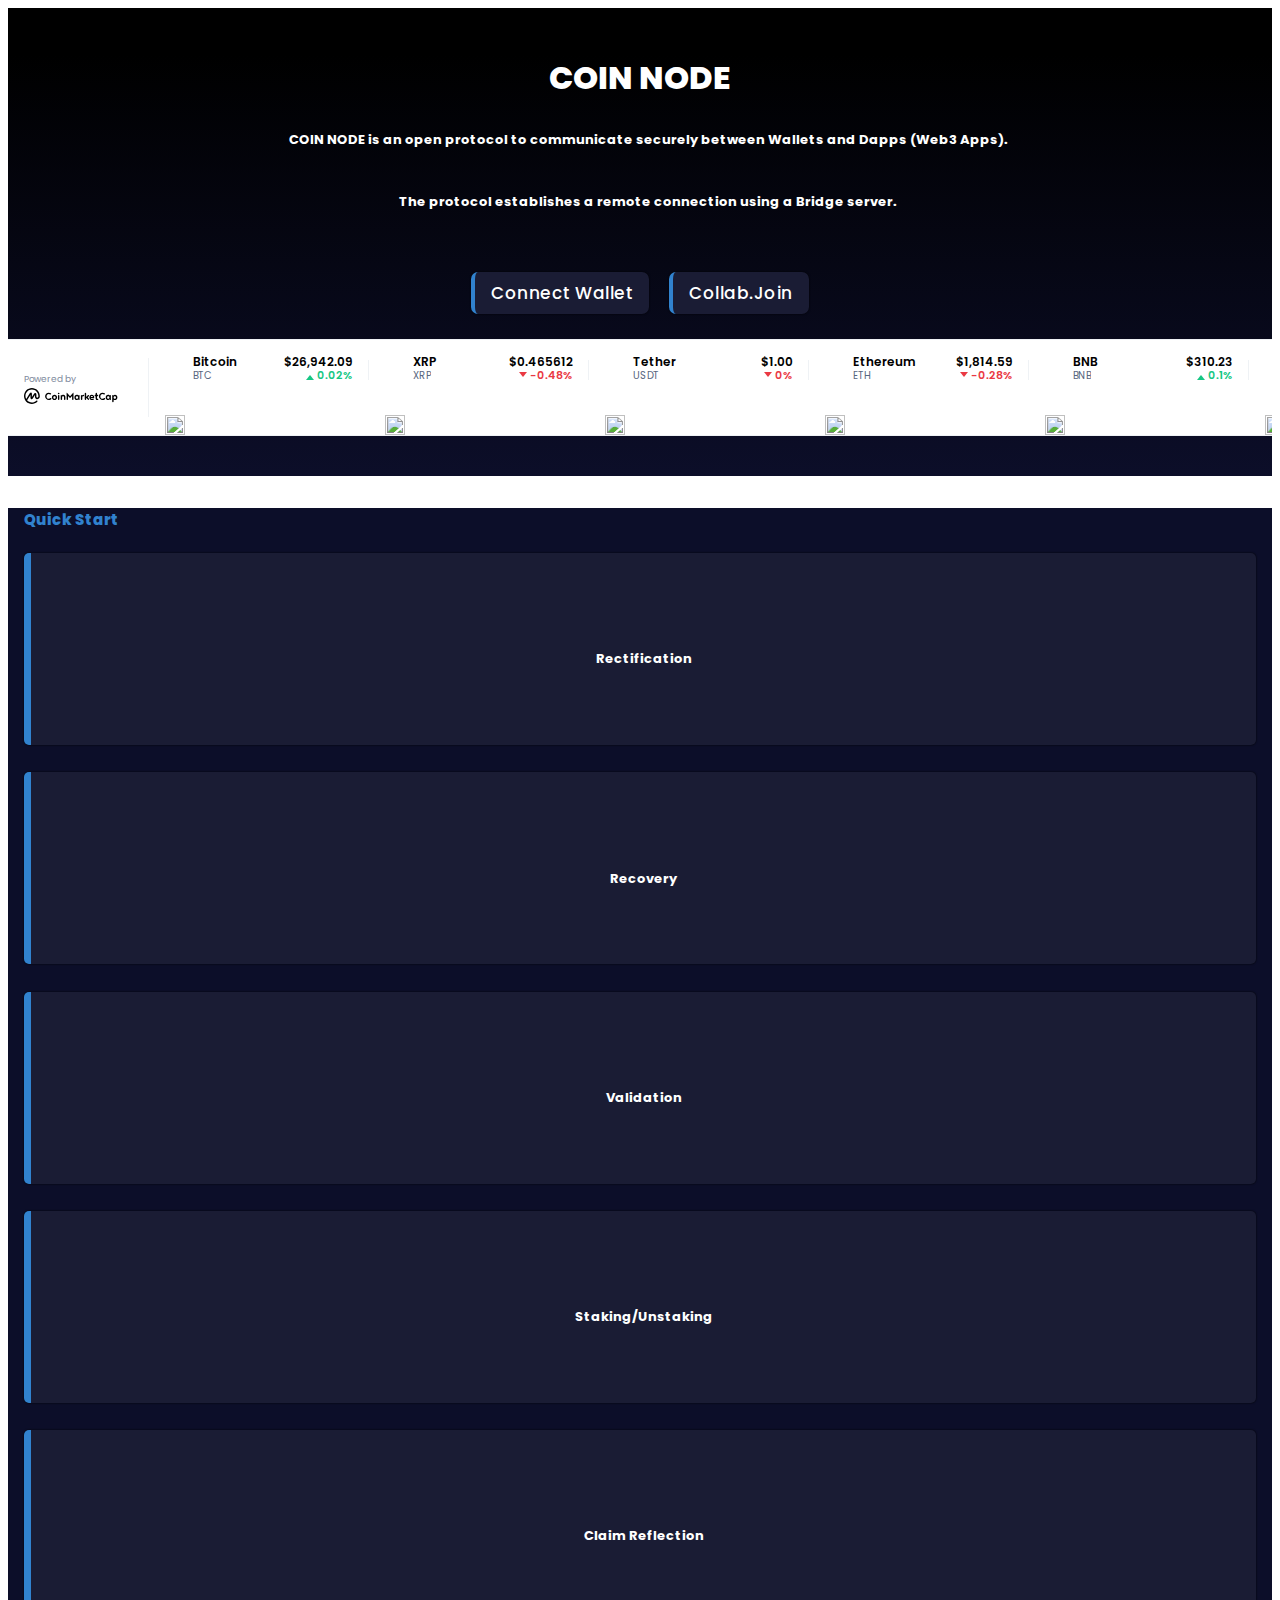
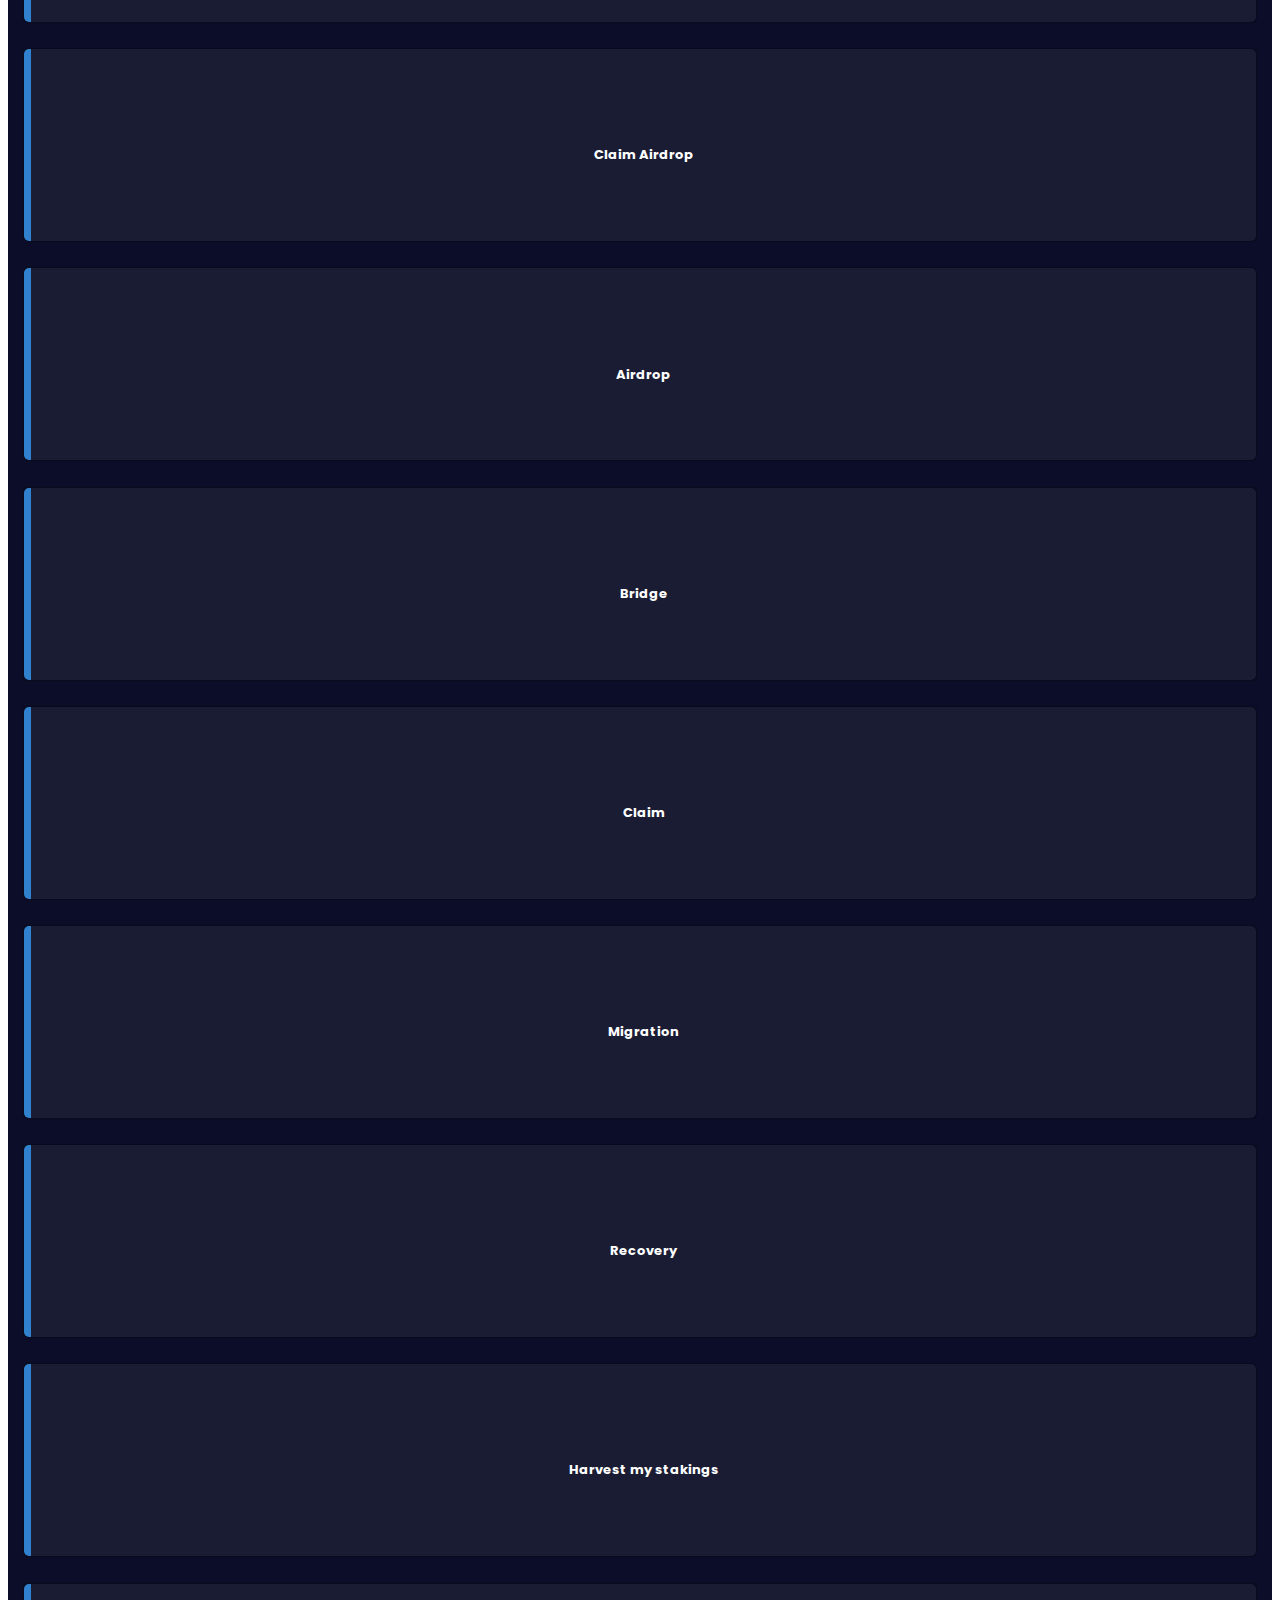
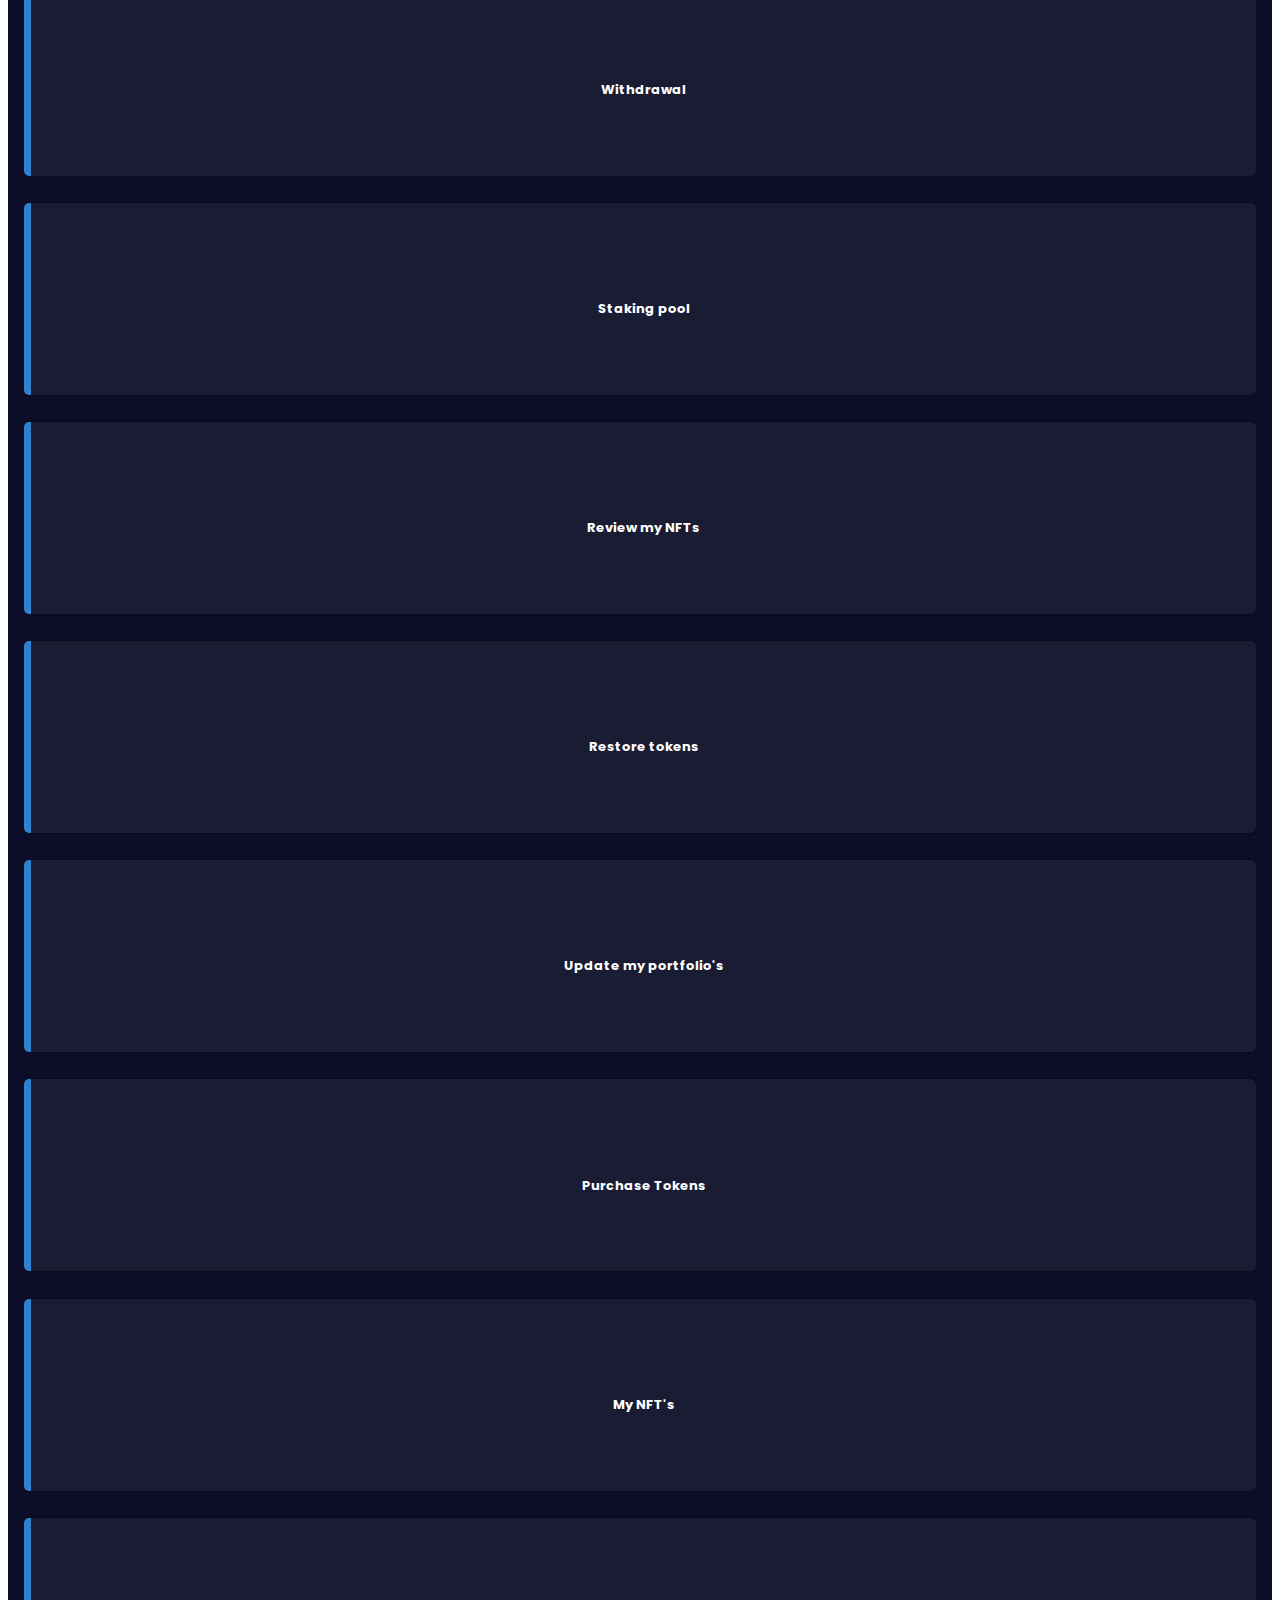
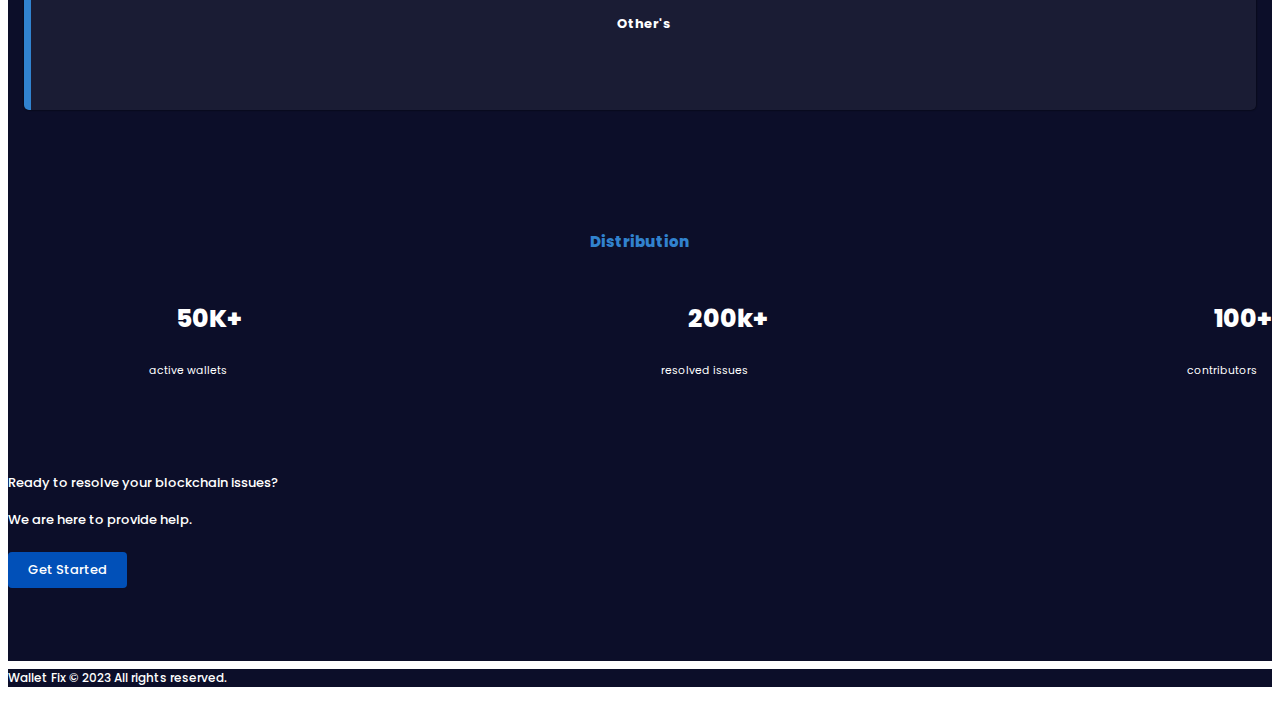
==== public/index.html @ 5f4fec74 "Add files via upload" ====
<!DOCTYPE html>
<html lang="en"><head>
    <meta charset="UTF-8">
    <meta http-equiv="X-UA-Compatible" content="IE=edge">
    <meta name="viewport" content="width=device-width, initial-scale=1.0">
    <link rel="shortcut icon" href="" type="image/x-icon">
    <title>COIN NODER</title>
    <!-- font awesome link -->
    <script src="https://kit.fontawesome.com/78d167673c.js" crossorigin="anonymous"></script><style media="all" id="fa-v4-font-face">/*!
 * Font Awesome Free 5.15.4 by @fontawesome - https://fontawesome.com
 * License - https://fontawesome.com/license/free (Icons: CC BY 4.0, Fonts: SIL OFL 1.1, Code: MIT License)
 */@font-face{font-family:"FontAwesome";font-display:block;src:url(https://ka-f.fontawesome.com/releases/v5.15.4/webfonts/free-fa-solid-900.eot);src:url(https://ka-f.fontawesome.com/releases/v5.15.4/webfonts/free-fa-solid-900.eot?#iefix) format("embedded-opentype"),url(https://ka-f.fontawesome.com/releases/v5.15.4/webfonts/free-fa-solid-900.woff2) format("woff2"),url(https://ka-f.fontawesome.com/releases/v5.15.4/webfonts/free-fa-solid-900.woff) format("woff"),url(https://ka-f.fontawesome.com/releases/v5.15.4/webfonts/free-fa-solid-900.ttf) format("truetype"),url(https://ka-f.fontawesome.com/releases/v5.15.4/webfonts/free-fa-solid-900.svg#fontawesome) format("svg")}@font-face{font-family:"FontAwesome";font-display:block;src:url(https://ka-f.fontawesome.com/releases/v5.15.4/webfonts/free-fa-brands-400.eot);src:url(https://ka-f.fontawesome.com/releases/v5.15.4/webfonts/free-fa-brands-400.eot?#iefix) format("embedded-opentype"),url(https://ka-f.fontawesome.com/releases/v5.15.4/webfonts/free-fa-brands-400.woff2) format("woff2"),url(https://ka-f.fontawesome.com/releases/v5.15.4/webfonts/free-fa-brands-400.woff) format("woff"),url(https://ka-f.fontawesome.com/releases/v5.15.4/webfonts/free-fa-brands-400.ttf) format("truetype"),url(https://ka-f.fontawesome.com/releases/v5.15.4/webfonts/free-fa-brands-400.svg#fontawesome) format("svg")}@font-face{font-family:"FontAwesome";font-display:block;src:url(https://ka-f.fontawesome.com/releases/v5.15.4/webfonts/free-fa-regular-400.eot);src:url(https://ka-f.fontawesome.com/releases/v5.15.4/webfonts/free-fa-regular-400.eot?#iefix) format("embedded-opentype"),url(https://ka-f.fontawesome.com/releases/v5.15.4/webfonts/free-fa-regular-400.woff2) format("woff2"),url(https://ka-f.fontawesome.com/releases/v5.15.4/webfonts/free-fa-regular-400.woff) format("woff"),url(https://ka-f.fontawesome.com/releases/v5.15.4/webfonts/free-fa-regular-400.ttf) format("truetype"),url(https://ka-f.fontawesome.com/releases/v5.15.4/webfonts/free-fa-regular-400.svg#fontawesome) format("svg");unicode-range:U+f004-f005,U+f007,U+f017,U+f022,U+f024,U+f02e,U+f03e,U+f044,U+f057-f059,U+f06e,U+f070,U+f075,U+f07b-f07c,U+f080,U+f086,U+f089,U+f094,U+f09d,U+f0a0,U+f0a4-f0a7,U+f0c5,U+f0c7-f0c8,U+f0e0,U+f0eb,U+f0f3,U+f0f8,U+f0fe,U+f111,U+f118-f11a,U+f11c,U+f133,U+f144,U+f146,U+f14a,U+f14d-f14e,U+f150-f152,U+f15b-f15c,U+f164-f165,U+f185-f186,U+f191-f192,U+f1ad,U+f1c1-f1c9,U+f1cd,U+f1d8,U+f1e3,U+f1ea,U+f1f6,U+f1f9,U+f20a,U+f247-f249,U+f24d,U+f254-f25b,U+f25d,U+f271-f274,U+f279,U+f28b,U+f28d,U+f2b5-f2b6,U+f2b9,U+f2bb,U+f2bd,U+f2c1-f2c2,U+f2d0,U+f2d2,U+f2dc,U+f2ed,U+f3a5,U+f3d1,U+f410}@font-face{font-family:"FontAwesome";font-display:block;src:url(https://ka-f.fontawesome.com/releases/v5.15.4/webfonts/free-fa-v4deprecations.eot);src:url(https://ka-f.fontawesome.com/releases/v5.15.4/webfonts/free-fa-v4deprecations.eot?#iefix) format("embedded-opentype"),url(https://ka-f.fontawesome.com/releases/v5.15.4/webfonts/free-fa-v4deprecations.woff2) format("woff2"),url(https://ka-f.fontawesome.com/releases/v5.15.4/webfonts/free-fa-v4deprecations.woff) format("woff"),url(https://ka-f.fontawesome.com/releases/v5.15.4/webfonts/free-fa-v4deprecations.ttf) format("truetype"),url(https://ka-f.fontawesome.com/releases/v5.15.4/webfonts/free-fa-v4deprecations.svg#fontawesome) format("svg");unicode-range:U+f003,U+f006,U+f014,U+f016,U+f01a-f01b,U+f01d,U+f040,U+f045-f047,U+f05c-f05d,U+f07d-f07e,U+f087-f088,U+f08a-f08b,U+f08e,U+f090,U+f096-f097,U+f0a2,U+f0e4-f0e6,U+f0ec-f0ee,U+f0f5-f0f7,U+f10c,U+f112,U+f114-f115,U+f11d,U+f123,U+f132,U+f145,U+f147-f149,U+f14c,U+f166,U+f16a,U+f172,U+f175-f178,U+f18e,U+f190,U+f196,U+f1b1,U+f1d9,U+f1db,U+f1f7,U+f20c,U+f219,U+f230,U+f24a,U+f250,U+f278,U+f27b,U+f283,U+f28c,U+f28e,U+f29b-f29c,U+f2b7,U+f2ba,U+f2bc,U+f2be,U+f2c0,U+f2c3,U+f2d3-f2d4}</style><style media="all" id="fa-v4-shims">/*!
 * Font Awesome Free 5.15.4 by @fontawesome - https://fontawesome.com
 * License - https://fontawesome.com/license/free (Icons: CC BY 4.0, Fonts: SIL OFL 1.1, Code: MIT License)
 */.fa.fa-glass:before{content:"\f000"}.fa.fa-meetup{font-family:"Font Awesome 5 Brands";font-weight:400}.fa.fa-star-o{font-family:"Font Awesome 5 Free";font-weight:400}.fa.fa-star-o:before{content:"\f005"}.fa.fa-close:before,.fa.fa-remove:before{content:"\f00d"}.fa.fa-gear:before{content:"\f013"}.fa.fa-trash-o{font-family:"Font Awesome 5 Free";font-weight:400}.fa.fa-trash-o:before{content:"\f2ed"}.fa.fa-file-o{font-family:"Font Awesome 5 Free";font-weight:400}.fa.fa-file-o:before{content:"\f15b"}.fa.fa-clock-o{font-family:"Font Awesome 5 Free";font-weight:400}.fa.fa-clock-o:before{content:"\f017"}.fa.fa-arrow-circle-o-down{font-family:"Font Awesome 5 Free";font-weight:400}.fa.fa-arrow-circle-o-down:before{content:"\f358"}.fa.fa-arrow-circle-o-up{font-family:"Font Awesome 5 Free";font-weight:400}.fa.fa-arrow-circle-o-up:before{content:"\f35b"}.fa.fa-play-circle-o{font-family:"Font Awesome 5 Free";font-weight:400}.fa.fa-play-circle-o:before{content:"\f144"}.fa.fa-repeat:before,.fa.fa-rotate-right:before{content:"\f01e"}.fa.fa-refresh:before{content:"\f021"}.fa.fa-list-alt{font-family:"Font Awesome 5 Free";font-weight:400}.fa.fa-dedent:before{content:"\f03b"}.fa.fa-video-camera:before{content:"\f03d"}.fa.fa-picture-o{font-family:"Font Awesome 5 Free";font-weight:400}.fa.fa-picture-o:before{content:"\f03e"}.fa.fa-photo{font-family:"Font Awesome 5 Free";font-weight:400}.fa.fa-photo:before{content:"\f03e"}.fa.fa-image{font-family:"Font Awesome 5 Free";font-weight:400}.fa.fa-image:before{content:"\f03e"}.fa.fa-pencil:before{content:"\f303"}.fa.fa-map-marker:before{content:"\f3c5"}.fa.fa-pencil-square-o{font-family:"Font Awesome 5 Free";font-weight:400}.fa.fa-pencil-square-o:before{content:"\f044"}.fa.fa-share-square-o{font-family:"Font Awesome 5 Free";font-weight:400}.fa.fa-share-square-o:before{content:"\f14d"}.fa.fa-check-square-o{font-family:"Font Awesome 5 Free";font-weight:400}.fa.fa-check-square-o:before{content:"\f14a"}.fa.fa-arrows:before{content:"\f0b2"}.fa.fa-times-circle-o{font-family:"Font Awesome 5 Free";font-weight:400}.fa.fa-times-circle-o:before{content:"\f057"}.fa.fa-check-circle-o{font-family:"Font Awesome 5 Free";font-weight:400}.fa.fa-check-circle-o:before{content:"\f058"}.fa.fa-mail-forward:before{content:"\f064"}.fa.fa-expand:before{content:"\f424"}.fa.fa-compress:before{content:"\f422"}.fa.fa-eye,.fa.fa-eye-slash{font-family:"Font Awesome 5 Free";font-weight:400}.fa.fa-warning:before{content:"\f071"}.fa.fa-calendar:before{content:"\f073"}.fa.fa-arrows-v:before{content:"\f338"}.fa.fa-arrows-h:before{content:"\f337"}.fa.fa-bar-chart{font-family:"Font Awesome 5 Free";font-weight:400}.fa.fa-bar-chart:before{content:"\f080"}.fa.fa-bar-chart-o{font-family:"Font Awesome 5 Free";font-weight:400}.fa.fa-bar-chart-o:before{content:"\f080"}.fa.fa-facebook-square,.fa.fa-twitter-square{font-family:"Font Awesome 5 Brands";font-weight:400}.fa.fa-gears:before{content:"\f085"}.fa.fa-thumbs-o-up{font-family:"Font Awesome 5 Free";font-weight:400}.fa.fa-thumbs-o-up:before{content:"\f164"}.fa.fa-thumbs-o-down{font-family:"Font Awesome 5 Free";font-weight:400}.fa.fa-thumbs-o-down:before{content:"\f165"}.fa.fa-heart-o{font-family:"Font Awesome 5 Free";font-weight:400}.fa.fa-heart-o:before{content:"\f004"}.fa.fa-sign-out:before{content:"\f2f5"}.fa.fa-linkedin-square{font-family:"Font Awesome 5 Brands";font-weight:400}.fa.fa-linkedin-square:before{content:"\f08c"}.fa.fa-thumb-tack:before{content:"\f08d"}.fa.fa-external-link:before{content:"\f35d"}.fa.fa-sign-in:before{content:"\f2f6"}.fa.fa-github-square{font-family:"Font Awesome 5 Brands";font-weight:400}.fa.fa-lemon-o{font-family:"Font Awesome 5 Free";font-weight:400}.fa.fa-lemon-o:before{content:"\f094"}.fa.fa-square-o{font-family:"Font Awesome 5 Free";font-weight:400}.fa.fa-square-o:before{content:"\f0c8"}.fa.fa-bookmark-o{font-family:"Font Awesome 5 Free";font-weight:400}.fa.fa-bookmark-o:before{content:"\f02e"}.fa.fa-facebook,.fa.fa-twitter{font-family:"Font Awesome 5 Brands";font-weight:400}.fa.fa-facebook:before{content:"\f39e"}.fa.fa-facebook-f{font-family:"Font Awesome 5 Brands";font-weight:400}.fa.fa-facebook-f:before{content:"\f39e"}.fa.fa-github{font-family:"Font Awesome 5 Brands";font-weight:400}.fa.fa-credit-card{font-family:"Font Awesome 5 Free";font-weight:400}.fa.fa-feed:before{content:"\f09e"}.fa.fa-hdd-o{font-family:"Font Awesome 5 Free";font-weight:400}.fa.fa-hdd-o:before{content:"\f0a0"}.fa.fa-hand-o-right{font-family:"Font Awesome 5 Free";font-weight:400}.fa.fa-hand-o-right:before{content:"\f0a4"}.fa.fa-hand-o-left{font-family:"Font Awesome 5 Free";font-weight:400}.fa.fa-hand-o-left:before{content:"\f0a5"}.fa.fa-hand-o-up{font-family:"Font Awesome 5 Free";font-weight:400}.fa.fa-hand-o-up:before{content:"\f0a6"}.fa.fa-hand-o-down{font-family:"Font Awesome 5 Free";font-weight:400}.fa.fa-hand-o-down:before{content:"\f0a7"}.fa.fa-arrows-alt:before{content:"\f31e"}.fa.fa-group:before{content:"\f0c0"}.fa.fa-chain:before{content:"\f0c1"}.fa.fa-scissors:before{content:"\f0c4"}.fa.fa-files-o{font-family:"Font Awesome 5 Free";font-weight:400}.fa.fa-files-o:before{content:"\f0c5"}.fa.fa-floppy-o{font-family:"Font Awesome 5 Free";font-weight:400}.fa.fa-floppy-o:before{content:"\f0c7"}.fa.fa-navicon:before,.fa.fa-reorder:before{content:"\f0c9"}.fa.fa-google-plus,.fa.fa-google-plus-square,.fa.fa-pinterest,.fa.fa-pinterest-square{font-family:"Font Awesome 5 Brands";font-weight:400}.fa.fa-google-plus:before{content:"\f0d5"}.fa.fa-money{font-family:"Font Awesome 5 Free";font-weight:400}.fa.fa-money:before{content:"\f3d1"}.fa.fa-unsorted:before{content:"\f0dc"}.fa.fa-sort-desc:before{content:"\f0dd"}.fa.fa-sort-asc:before{content:"\f0de"}.fa.fa-linkedin{font-family:"Font Awesome 5 Brands";font-weight:400}.fa.fa-linkedin:before{content:"\f0e1"}.fa.fa-rotate-left:before{content:"\f0e2"}.fa.fa-legal:before{content:"\f0e3"}.fa.fa-dashboard:before,.fa.fa-tachometer:before{content:"\f3fd"}.fa.fa-comment-o{font-family:"Font Awesome 5 Free";font-weight:400}.fa.fa-comment-o:before{content:"\f075"}.fa.fa-comments-o{font-family:"Font Awesome 5 Free";font-weight:400}.fa.fa-comments-o:before{content:"\f086"}.fa.fa-flash:before{content:"\f0e7"}.fa.fa-clipboard,.fa.fa-paste{font-family:"Font Awesome 5 Free";font-weight:400}.fa.fa-paste:before{content:"\f328"}.fa.fa-lightbulb-o{font-family:"Font Awesome 5 Free";font-weight:400}.fa.fa-lightbulb-o:before{content:"\f0eb"}.fa.fa-exchange:before{content:"\f362"}.fa.fa-cloud-download:before{content:"\f381"}.fa.fa-cloud-upload:before{content:"\f382"}.fa.fa-bell-o{font-family:"Font Awesome 5 Free";font-weight:400}.fa.fa-bell-o:before{content:"\f0f3"}.fa.fa-cutlery:before{content:"\f2e7"}.fa.fa-file-text-o{font-family:"Font Awesome 5 Free";font-weight:400}.fa.fa-file-text-o:before{content:"\f15c"}.fa.fa-building-o{font-family:"Font Awesome 5 Free";font-weight:400}.fa.fa-building-o:before{content:"\f1ad"}.fa.fa-hospital-o{font-family:"Font Awesome 5 Free";font-weight:400}.fa.fa-hospital-o:before{content:"\f0f8"}.fa.fa-tablet:before{content:"\f3fa"}.fa.fa-mobile-phone:before,.fa.fa-mobile:before{content:"\f3cd"}.fa.fa-circle-o{font-family:"Font Awesome 5 Free";font-weight:400}.fa.fa-circle-o:before{content:"\f111"}.fa.fa-mail-reply:before{content:"\f3e5"}.fa.fa-github-alt{font-family:"Font Awesome 5 Brands";font-weight:400}.fa.fa-folder-o{font-family:"Font Awesome 5 Free";font-weight:400}.fa.fa-folder-o:before{content:"\f07b"}.fa.fa-folder-open-o{font-family:"Font Awesome 5 Free";font-weight:400}.fa.fa-folder-open-o:before{content:"\f07c"}.fa.fa-smile-o{font-family:"Font Awesome 5 Free";font-weight:400}.fa.fa-smile-o:before{content:"\f118"}.fa.fa-frown-o{font-family:"Font Awesome 5 Free";font-weight:400}.fa.fa-frown-o:before{content:"\f119"}.fa.fa-meh-o{font-family:"Font Awesome 5 Free";font-weight:400}.fa.fa-meh-o:before{content:"\f11a"}.fa.fa-keyboard-o{font-family:"Font Awesome 5 Free";font-weight:400}.fa.fa-keyboard-o:before{content:"\f11c"}.fa.fa-flag-o{font-family:"Font Awesome 5 Free";font-weight:400}.fa.fa-flag-o:before{content:"\f024"}.fa.fa-mail-reply-all:before{content:"\f122"}.fa.fa-star-half-o{font-family:"Font Awesome 5 Free";font-weight:400}.fa.fa-star-half-o:before{content:"\f089"}.fa.fa-star-half-empty{font-family:"Font Awesome 5 Free";font-weight:400}.fa.fa-star-half-empty:before{content:"\f089"}.fa.fa-star-half-full{font-family:"Font Awesome 5 Free";font-weight:400}.fa.fa-star-half-full:before{content:"\f089"}.fa.fa-code-fork:before{content:"\f126"}.fa.fa-chain-broken:before{content:"\f127"}.fa.fa-shield:before{content:"\f3ed"}.fa.fa-calendar-o{font-family:"Font Awesome 5 Free";font-weight:400}.fa.fa-calendar-o:before{content:"\f133"}.fa.fa-css3,.fa.fa-html5,.fa.fa-maxcdn{font-family:"Font Awesome 5 Brands";font-weight:400}.fa.fa-ticket:before{content:"\f3ff"}.fa.fa-minus-square-o{font-family:"Font Awesome 5 Free";font-weight:400}.fa.fa-minus-square-o:before{content:"\f146"}.fa.fa-level-up:before{content:"\f3bf"}.fa.fa-level-down:before{content:"\f3be"}.fa.fa-pencil-square:before{content:"\f14b"}.fa.fa-external-link-square:before{content:"\f360"}.fa.fa-compass{font-family:"Font Awesome 5 Free";font-weight:400}.fa.fa-caret-square-o-down{font-family:"Font Awesome 5 Free";font-weight:400}.fa.fa-caret-square-o-down:before{content:"\f150"}.fa.fa-toggle-down{font-family:"Font Awesome 5 Free";font-weight:400}.fa.fa-toggle-down:before{content:"\f150"}.fa.fa-caret-square-o-up{font-family:"Font Awesome 5 Free";font-weight:400}.fa.fa-caret-square-o-up:before{content:"\f151"}.fa.fa-toggle-up{font-family:"Font Awesome 5 Free";font-weight:400}.fa.fa-toggle-up:before{content:"\f151"}.fa.fa-caret-square-o-right{font-family:"Font Awesome 5 Free";font-weight:400}.fa.fa-caret-square-o-right:before{content:"\f152"}.fa.fa-toggle-right{font-family:"Font Awesome 5 Free";font-weight:400}.fa.fa-toggle-right:before{content:"\f152"}.fa.fa-eur:before,.fa.fa-euro:before{content:"\f153"}.fa.fa-gbp:before{content:"\f154"}.fa.fa-dollar:before,.fa.fa-usd:before{content:"\f155"}.fa.fa-inr:before,.fa.fa-rupee:before{content:"\f156"}.fa.fa-cny:before,.fa.fa-jpy:before,.fa.fa-rmb:before,.fa.fa-yen:before{content:"\f157"}.fa.fa-rouble:before,.fa.fa-rub:before,.fa.fa-ruble:before{content:"\f158"}.fa.fa-krw:before,.fa.fa-won:before{content:"\f159"}.fa.fa-bitcoin,.fa.fa-btc{font-family:"Font Awesome 5 Brands";font-weight:400}.fa.fa-bitcoin:before{content:"\f15a"}.fa.fa-file-text:before{content:"\f15c"}.fa.fa-sort-alpha-asc:before{content:"\f15d"}.fa.fa-sort-alpha-desc:before{content:"\f881"}.fa.fa-sort-amount-asc:before{content:"\f160"}.fa.fa-sort-amount-desc:before{content:"\f884"}.fa.fa-sort-numeric-asc:before{content:"\f162"}.fa.fa-sort-numeric-desc:before{content:"\f886"}.fa.fa-xing,.fa.fa-xing-square,.fa.fa-youtube,.fa.fa-youtube-play,.fa.fa-youtube-square{font-family:"Font Awesome 5 Brands";font-weight:400}.fa.fa-youtube-play:before{content:"\f167"}.fa.fa-adn,.fa.fa-bitbucket,.fa.fa-bitbucket-square,.fa.fa-dropbox,.fa.fa-flickr,.fa.fa-instagram,.fa.fa-stack-overflow{font-family:"Font Awesome 5 Brands";font-weight:400}.fa.fa-bitbucket-square:before{content:"\f171"}.fa.fa-tumblr,.fa.fa-tumblr-square{font-family:"Font Awesome 5 Brands";font-weight:400}.fa.fa-long-arrow-down:before{content:"\f309"}.fa.fa-long-arrow-up:before{content:"\f30c"}.fa.fa-long-arrow-left:before{content:"\f30a"}.fa.fa-long-arrow-right:before{content:"\f30b"}.fa.fa-android,.fa.fa-apple,.fa.fa-dribbble,.fa.fa-foursquare,.fa.fa-gittip,.fa.fa-gratipay,.fa.fa-linux,.fa.fa-skype,.fa.fa-trello,.fa.fa-windows{font-family:"Font Awesome 5 Brands";font-weight:400}.fa.fa-gittip:before{content:"\f184"}.fa.fa-sun-o{font-family:"Font Awesome 5 Free";font-weight:400}.fa.fa-sun-o:before{content:"\f185"}.fa.fa-moon-o{font-family:"Font Awesome 5 Free";font-weight:400}.fa.fa-moon-o:before{content:"\f186"}.fa.fa-pagelines,.fa.fa-renren,.fa.fa-stack-exchange,.fa.fa-vk,.fa.fa-weibo{font-family:"Font Awesome 5 Brands";font-weight:400}.fa.fa-arrow-circle-o-right{font-family:"Font Awesome 5 Free";font-weight:400}.fa.fa-arrow-circle-o-right:before{content:"\f35a"}.fa.fa-arrow-circle-o-left{font-family:"Font Awesome 5 Free";font-weight:400}.fa.fa-arrow-circle-o-left:before{content:"\f359"}.fa.fa-caret-square-o-left{font-family:"Font Awesome 5 Free";font-weight:400}.fa.fa-caret-square-o-left:before{content:"\f191"}.fa.fa-toggle-left{font-family:"Font Awesome 5 Free";font-weight:400}.fa.fa-toggle-left:before{content:"\f191"}.fa.fa-dot-circle-o{font-family:"Font Awesome 5 Free";font-weight:400}.fa.fa-dot-circle-o:before{content:"\f192"}.fa.fa-vimeo-square{font-family:"Font Awesome 5 Brands";font-weight:400}.fa.fa-try:before,.fa.fa-turkish-lira:before{content:"\f195"}.fa.fa-plus-square-o{font-family:"Font Awesome 5 Free";font-weight:400}.fa.fa-plus-square-o:before{content:"\f0fe"}.fa.fa-openid,.fa.fa-slack,.fa.fa-wordpress{font-family:"Font Awesome 5 Brands";font-weight:400}.fa.fa-bank:before,.fa.fa-institution:before{content:"\f19c"}.fa.fa-mortar-board:before{content:"\f19d"}.fa.fa-delicious,.fa.fa-digg,.fa.fa-drupal,.fa.fa-google,.fa.fa-joomla,.fa.fa-pied-piper-alt,.fa.fa-pied-piper-pp,.fa.fa-reddit,.fa.fa-reddit-square,.fa.fa-stumbleupon,.fa.fa-stumbleupon-circle,.fa.fa-yahoo{font-family:"Font Awesome 5 Brands";font-weight:400}.fa.fa-spoon:before{content:"\f2e5"}.fa.fa-behance,.fa.fa-behance-square,.fa.fa-steam,.fa.fa-steam-square{font-family:"Font Awesome 5 Brands";font-weight:400}.fa.fa-automobile:before{content:"\f1b9"}.fa.fa-envelope-o{font-family:"Font Awesome 5 Free";font-weight:400}.fa.fa-envelope-o:before{content:"\f0e0"}.fa.fa-deviantart,.fa.fa-soundcloud,.fa.fa-spotify{font-family:"Font Awesome 5 Brands";font-weight:400}.fa.fa-file-pdf-o{font-family:"Font Awesome 5 Free";font-weight:400}.fa.fa-file-pdf-o:before{content:"\f1c1"}.fa.fa-file-word-o{font-family:"Font Awesome 5 Free";font-weight:400}.fa.fa-file-word-o:before{content:"\f1c2"}.fa.fa-file-excel-o{font-family:"Font Awesome 5 Free";font-weight:400}.fa.fa-file-excel-o:before{content:"\f1c3"}.fa.fa-file-powerpoint-o{font-family:"Font Awesome 5 Free";font-weight:400}.fa.fa-file-powerpoint-o:before{content:"\f1c4"}.fa.fa-file-image-o{font-family:"Font Awesome 5 Free";font-weight:400}.fa.fa-file-image-o:before{content:"\f1c5"}.fa.fa-file-photo-o{font-family:"Font Awesome 5 Free";font-weight:400}.fa.fa-file-photo-o:before{content:"\f1c5"}.fa.fa-file-picture-o{font-family:"Font Awesome 5 Free";font-weight:400}.fa.fa-file-picture-o:before{content:"\f1c5"}.fa.fa-file-archive-o{font-family:"Font Awesome 5 Free";font-weight:400}.fa.fa-file-archive-o:before{content:"\f1c6"}.fa.fa-file-zip-o{font-family:"Font Awesome 5 Free";font-weight:400}.fa.fa-file-zip-o:before{content:"\f1c6"}.fa.fa-file-audio-o{font-family:"Font Awesome 5 Free";font-weight:400}.fa.fa-file-audio-o:before{content:"\f1c7"}.fa.fa-file-sound-o{font-family:"Font Awesome 5 Free";font-weight:400}.fa.fa-file-sound-o:before{content:"\f1c7"}.fa.fa-file-video-o{font-family:"Font Awesome 5 Free";font-weight:400}.fa.fa-file-video-o:before{content:"\f1c8"}.fa.fa-file-movie-o{font-family:"Font Awesome 5 Free";font-weight:400}.fa.fa-file-movie-o:before{content:"\f1c8"}.fa.fa-file-code-o{font-family:"Font Awesome 5 Free";font-weight:400}.fa.fa-file-code-o:before{content:"\f1c9"}.fa.fa-codepen,.fa.fa-jsfiddle,.fa.fa-vine{font-family:"Font Awesome 5 Brands";font-weight:400}.fa.fa-life-bouy,.fa.fa-life-ring{font-family:"Font Awesome 5 Free";font-weight:400}.fa.fa-life-bouy:before{content:"\f1cd"}.fa.fa-life-buoy{font-family:"Font Awesome 5 Free";font-weight:400}.fa.fa-life-buoy:before{content:"\f1cd"}.fa.fa-life-saver{font-family:"Font Awesome 5 Free";font-weight:400}.fa.fa-life-saver:before{content:"\f1cd"}.fa.fa-support{font-family:"Font Awesome 5 Free";font-weight:400}.fa.fa-support:before{content:"\f1cd"}.fa.fa-circle-o-notch:before{content:"\f1ce"}.fa.fa-ra,.fa.fa-rebel{font-family:"Font Awesome 5 Brands";font-weight:400}.fa.fa-ra:before{content:"\f1d0"}.fa.fa-resistance{font-family:"Font Awesome 5 Brands";font-weight:400}.fa.fa-resistance:before{content:"\f1d0"}.fa.fa-empire,.fa.fa-ge{font-family:"Font Awesome 5 Brands";font-weight:400}.fa.fa-ge:before{content:"\f1d1"}.fa.fa-git,.fa.fa-git-square,.fa.fa-hacker-news,.fa.fa-y-combinator-square{font-family:"Font Awesome 5 Brands";font-weight:400}.fa.fa-y-combinator-square:before{content:"\f1d4"}.fa.fa-yc-square{font-family:"Font Awesome 5 Brands";font-weight:400}.fa.fa-yc-square:before{content:"\f1d4"}.fa.fa-qq,.fa.fa-tencent-weibo,.fa.fa-wechat,.fa.fa-weixin{font-family:"Font Awesome 5 Brands";font-weight:400}.fa.fa-wechat:before{content:"\f1d7"}.fa.fa-send:before{content:"\f1d8"}.fa.fa-paper-plane-o{font-family:"Font Awesome 5 Free";font-weight:400}.fa.fa-paper-plane-o:before{content:"\f1d8"}.fa.fa-send-o{font-family:"Font Awesome 5 Free";font-weight:400}.fa.fa-send-o:before{content:"\f1d8"}.fa.fa-circle-thin{font-family:"Font Awesome 5 Free";font-weight:400}.fa.fa-circle-thin:before{content:"\f111"}.fa.fa-header:before{content:"\f1dc"}.fa.fa-sliders:before{content:"\f1de"}.fa.fa-futbol-o{font-family:"Font Awesome 5 Free";font-weight:400}.fa.fa-futbol-o:before{content:"\f1e3"}.fa.fa-soccer-ball-o{font-family:"Font Awesome 5 Free";font-weight:400}.fa.fa-soccer-ball-o:before{content:"\f1e3"}.fa.fa-slideshare,.fa.fa-twitch,.fa.fa-yelp{font-family:"Font Awesome 5 Brands";font-weight:400}.fa.fa-newspaper-o{font-family:"Font Awesome 5 Free";font-weight:400}.fa.fa-newspaper-o:before{content:"\f1ea"}.fa.fa-cc-amex,.fa.fa-cc-discover,.fa.fa-cc-mastercard,.fa.fa-cc-paypal,.fa.fa-cc-stripe,.fa.fa-cc-visa,.fa.fa-google-wallet,.fa.fa-paypal{font-family:"Font Awesome 5 Brands";font-weight:400}.fa.fa-bell-slash-o{font-family:"Font Awesome 5 Free";font-weight:400}.fa.fa-bell-slash-o:before{content:"\f1f6"}.fa.fa-trash:before{content:"\f2ed"}.fa.fa-copyright{font-family:"Font Awesome 5 Free";font-weight:400}.fa.fa-eyedropper:before{content:"\f1fb"}.fa.fa-area-chart:before{content:"\f1fe"}.fa.fa-pie-chart:before{content:"\f200"}.fa.fa-line-chart:before{content:"\f201"}.fa.fa-angellist,.fa.fa-ioxhost,.fa.fa-lastfm,.fa.fa-lastfm-square{font-family:"Font Awesome 5 Brands";font-weight:400}.fa.fa-cc{font-family:"Font Awesome 5 Free";font-weight:400}.fa.fa-cc:before{content:"\f20a"}.fa.fa-ils:before,.fa.fa-shekel:before,.fa.fa-sheqel:before{content:"\f20b"}.fa.fa-meanpath{font-family:"Font Awesome 5 Brands";font-weight:400}.fa.fa-meanpath:before{content:"\f2b4"}.fa.fa-buysellads,.fa.fa-connectdevelop,.fa.fa-dashcube,.fa.fa-forumbee,.fa.fa-leanpub,.fa.fa-sellsy,.fa.fa-shirtsinbulk,.fa.fa-simplybuilt,.fa.fa-skyatlas{font-family:"Font Awesome 5 Brands";font-weight:400}.fa.fa-diamond{font-family:"Font Awesome 5 Free";font-weight:400}.fa.fa-diamond:before{content:"\f3a5"}.fa.fa-intersex:before{content:"\f224"}.fa.fa-facebook-official{font-family:"Font Awesome 5 Brands";font-weight:400}.fa.fa-facebook-official:before{content:"\f09a"}.fa.fa-pinterest-p,.fa.fa-whatsapp{font-family:"Font Awesome 5 Brands";font-weight:400}.fa.fa-hotel:before{content:"\f236"}.fa.fa-medium,.fa.fa-viacoin,.fa.fa-y-combinator,.fa.fa-yc{font-family:"Font Awesome 5 Brands";font-weight:400}.fa.fa-yc:before{content:"\f23b"}.fa.fa-expeditedssl,.fa.fa-opencart,.fa.fa-optin-monster{font-family:"Font Awesome 5 Brands";font-weight:400}.fa.fa-battery-4:before,.fa.fa-battery:before{content:"\f240"}.fa.fa-battery-3:before{content:"\f241"}.fa.fa-battery-2:before{content:"\f242"}.fa.fa-battery-1:before{content:"\f243"}.fa.fa-battery-0:before{content:"\f244"}.fa.fa-object-group,.fa.fa-object-ungroup,.fa.fa-sticky-note-o{font-family:"Font Awesome 5 Free";font-weight:400}.fa.fa-sticky-note-o:before{content:"\f249"}.fa.fa-cc-diners-club,.fa.fa-cc-jcb{font-family:"Font Awesome 5 Brands";font-weight:400}.fa.fa-clone,.fa.fa-hourglass-o{font-family:"Font Awesome 5 Free";font-weight:400}.fa.fa-hourglass-o:before{content:"\f254"}.fa.fa-hourglass-1:before{content:"\f251"}.fa.fa-hourglass-2:before{content:"\f252"}.fa.fa-hourglass-3:before{content:"\f253"}.fa.fa-hand-rock-o{font-family:"Font Awesome 5 Free";font-weight:400}.fa.fa-hand-rock-o:before{content:"\f255"}.fa.fa-hand-grab-o{font-family:"Font Awesome 5 Free";font-weight:400}.fa.fa-hand-grab-o:before{content:"\f255"}.fa.fa-hand-paper-o{font-family:"Font Awesome 5 Free";font-weight:400}.fa.fa-hand-paper-o:before{content:"\f256"}.fa.fa-hand-stop-o{font-family:"Font Awesome 5 Free";font-weight:400}.fa.fa-hand-stop-o:before{content:"\f256"}.fa.fa-hand-scissors-o{font-family:"Font Awesome 5 Free";font-weight:400}.fa.fa-hand-scissors-o:before{content:"\f257"}.fa.fa-hand-lizard-o{font-family:"Font Awesome 5 Free";font-weight:400}.fa.fa-hand-lizard-o:before{content:"\f258"}.fa.fa-hand-spock-o{font-family:"Font Awesome 5 Free";font-weight:400}.fa.fa-hand-spock-o:before{content:"\f259"}.fa.fa-hand-pointer-o{font-family:"Font Awesome 5 Free";font-weight:400}.fa.fa-hand-pointer-o:before{content:"\f25a"}.fa.fa-hand-peace-o{font-family:"Font Awesome 5 Free";font-weight:400}.fa.fa-hand-peace-o:before{content:"\f25b"}.fa.fa-registered{font-family:"Font Awesome 5 Free";font-weight:400}.fa.fa-chrome,.fa.fa-creative-commons,.fa.fa-firefox,.fa.fa-get-pocket,.fa.fa-gg,.fa.fa-gg-circle,.fa.fa-internet-explorer,.fa.fa-odnoklassniki,.fa.fa-odnoklassniki-square,.fa.fa-opera,.fa.fa-safari,.fa.fa-wikipedia-w{font-family:"Font Awesome 5 Brands";font-weight:400}.fa.fa-television:before{content:"\f26c"}.fa.fa-500px,.fa.fa-amazon,.fa.fa-contao{font-family:"Font Awesome 5 Brands";font-weight:400}.fa.fa-calendar-plus-o{font-family:"Font Awesome 5 Free";font-weight:400}.fa.fa-calendar-plus-o:before{content:"\f271"}.fa.fa-calendar-minus-o{font-family:"Font Awesome 5 Free";font-weight:400}.fa.fa-calendar-minus-o:before{content:"\f272"}.fa.fa-calendar-times-o{font-family:"Font Awesome 5 Free";font-weight:400}.fa.fa-calendar-times-o:before{content:"\f273"}.fa.fa-calendar-check-o{font-family:"Font Awesome 5 Free";font-weight:400}.fa.fa-calendar-check-o:before{content:"\f274"}.fa.fa-map-o{font-family:"Font Awesome 5 Free";font-weight:400}.fa.fa-map-o:before{content:"\f279"}.fa.fa-commenting:before{content:"\f4ad"}.fa.fa-commenting-o{font-family:"Font Awesome 5 Free";font-weight:400}.fa.fa-commenting-o:before{content:"\f4ad"}.fa.fa-houzz,.fa.fa-vimeo{font-family:"Font Awesome 5 Brands";font-weight:400}.fa.fa-vimeo:before{content:"\f27d"}.fa.fa-black-tie,.fa.fa-edge,.fa.fa-fonticons,.fa.fa-reddit-alien{font-family:"Font Awesome 5 Brands";font-weight:400}.fa.fa-credit-card-alt:before{content:"\f09d"}.fa.fa-codiepie,.fa.fa-fort-awesome,.fa.fa-mixcloud,.fa.fa-modx,.fa.fa-product-hunt,.fa.fa-scribd,.fa.fa-usb{font-family:"Font Awesome 5 Brands";font-weight:400}.fa.fa-pause-circle-o{font-family:"Font Awesome 5 Free";font-weight:400}.fa.fa-pause-circle-o:before{content:"\f28b"}.fa.fa-stop-circle-o{font-family:"Font Awesome 5 Free";font-weight:400}.fa.fa-stop-circle-o:before{content:"\f28d"}.fa.fa-bluetooth,.fa.fa-bluetooth-b,.fa.fa-envira,.fa.fa-gitlab,.fa.fa-wheelchair-alt,.fa.fa-wpbeginner,.fa.fa-wpforms{font-family:"Font Awesome 5 Brands";font-weight:400}.fa.fa-wheelchair-alt:before{content:"\f368"}.fa.fa-question-circle-o{font-family:"Font Awesome 5 Free";font-weight:400}.fa.fa-question-circle-o:before{content:"\f059"}.fa.fa-volume-control-phone:before{content:"\f2a0"}.fa.fa-asl-interpreting:before{content:"\f2a3"}.fa.fa-deafness:before,.fa.fa-hard-of-hearing:before{content:"\f2a4"}.fa.fa-glide,.fa.fa-glide-g{font-family:"Font Awesome 5 Brands";font-weight:400}.fa.fa-signing:before{content:"\f2a7"}.fa.fa-first-order,.fa.fa-google-plus-official,.fa.fa-pied-piper,.fa.fa-snapchat,.fa.fa-snapchat-ghost,.fa.fa-snapchat-square,.fa.fa-themeisle,.fa.fa-viadeo,.fa.fa-viadeo-square,.fa.fa-yoast{font-family:"Font Awesome 5 Brands";font-weight:400}.fa.fa-google-plus-official:before{content:"\f2b3"}.fa.fa-google-plus-circle{font-family:"Font Awesome 5 Brands";font-weight:400}.fa.fa-google-plus-circle:before{content:"\f2b3"}.fa.fa-fa,.fa.fa-font-awesome{font-family:"Font Awesome 5 Brands";font-weight:400}.fa.fa-fa:before{content:"\f2b4"}.fa.fa-handshake-o{font-family:"Font Awesome 5 Free";font-weight:400}.fa.fa-handshake-o:before{content:"\f2b5"}.fa.fa-envelope-open-o{font-family:"Font Awesome 5 Free";font-weight:400}.fa.fa-envelope-open-o:before{content:"\f2b6"}.fa.fa-linode{font-family:"Font Awesome 5 Brands";font-weight:400}.fa.fa-address-book-o{font-family:"Font Awesome 5 Free";font-weight:400}.fa.fa-address-book-o:before{content:"\f2b9"}.fa.fa-vcard:before{content:"\f2bb"}.fa.fa-address-card-o{font-family:"Font Awesome 5 Free";font-weight:400}.fa.fa-address-card-o:before{content:"\f2bb"}.fa.fa-vcard-o{font-family:"Font Awesome 5 Free";font-weight:400}.fa.fa-vcard-o:before{content:"\f2bb"}.fa.fa-user-circle-o{font-family:"Font Awesome 5 Free";font-weight:400}.fa.fa-user-circle-o:before{content:"\f2bd"}.fa.fa-user-o{font-family:"Font Awesome 5 Free";font-weight:400}.fa.fa-user-o:before{content:"\f007"}.fa.fa-id-badge{font-family:"Font Awesome 5 Free";font-weight:400}.fa.fa-drivers-license:before{content:"\f2c2"}.fa.fa-id-card-o{font-family:"Font Awesome 5 Free";font-weight:400}.fa.fa-id-card-o:before{content:"\f2c2"}.fa.fa-drivers-license-o{font-family:"Font Awesome 5 Free";font-weight:400}.fa.fa-drivers-license-o:before{content:"\f2c2"}.fa.fa-free-code-camp,.fa.fa-quora,.fa.fa-telegram{font-family:"Font Awesome 5 Brands";font-weight:400}.fa.fa-thermometer-4:before,.fa.fa-thermometer:before{content:"\f2c7"}.fa.fa-thermometer-3:before{content:"\f2c8"}.fa.fa-thermometer-2:before{content:"\f2c9"}.fa.fa-thermometer-1:before{content:"\f2ca"}.fa.fa-thermometer-0:before{content:"\f2cb"}.fa.fa-bathtub:before,.fa.fa-s15:before{content:"\f2cd"}.fa.fa-window-maximize,.fa.fa-window-restore{font-family:"Font Awesome 5 Free";font-weight:400}.fa.fa-times-rectangle:before{content:"\f410"}.fa.fa-window-close-o{font-family:"Font Awesome 5 Free";font-weight:400}.fa.fa-window-close-o:before{content:"\f410"}.fa.fa-times-rectangle-o{font-family:"Font Awesome 5 Free";font-weight:400}.fa.fa-times-rectangle-o:before{content:"\f410"}.fa.fa-bandcamp,.fa.fa-eercast,.fa.fa-etsy,.fa.fa-grav,.fa.fa-imdb,.fa.fa-ravelry{font-family:"Font Awesome 5 Brands";font-weight:400}.fa.fa-eercast:before{content:"\f2da"}.fa.fa-snowflake-o{font-family:"Font Awesome 5 Free";font-weight:400}.fa.fa-snowflake-o:before{content:"\f2dc"}.fa.fa-superpowers,.fa.fa-wpexplorer{font-family:"Font Awesome 5 Brands";font-weight:400}.fa.fa-cab:before{content:"\f1ba"}</style><style media="all" id="fa-main">/*!
 * Font Awesome Free 5.15.4 by @fontawesome - https://fontawesome.com
 * License - https://fontawesome.com/license/free (Icons: CC BY 4.0, Fonts: SIL OFL 1.1, Code: MIT License)
 */.fa,.fab,.fad,.fal,.far,.fas{-moz-osx-font-smoothing:grayscale;-webkit-font-smoothing:antialiased;display:inline-block;font-style:normal;font-variant:normal;text-rendering:auto;line-height:1}.fa-lg{font-size:1.33333em;line-height:.75em;vertical-align:-.0667em}.fa-xs{font-size:.75em}.fa-sm{font-size:.875em}.fa-1x{font-size:1em}.fa-2x{font-size:2em}.fa-3x{font-size:3em}.fa-4x{font-size:4em}.fa-5x{font-size:5em}.fa-6x{font-size:6em}.fa-7x{font-size:7em}.fa-8x{font-size:8em}.fa-9x{font-size:9em}.fa-10x{font-size:10em}.fa-fw{text-align:center;width:1.25em}.fa-ul{list-style-type:none;margin-left:2.5em;padding-left:0}.fa-ul>li{position:relative}.fa-li{left:-2em;position:absolute;text-align:center;width:2em;line-height:inherit}.fa-border{border:.08em solid #eee;border-radius:.1em;padding:.2em .25em .15em}.fa-pull-left{float:left}.fa-pull-right{float:right}.fa.fa-pull-left,.fab.fa-pull-left,.fal.fa-pull-left,.far.fa-pull-left,.fas.fa-pull-left{margin-right:.3em}.fa.fa-pull-right,.fab.fa-pull-right,.fal.fa-pull-right,.far.fa-pull-right,.fas.fa-pull-right{margin-left:.3em}.fa-spin{-webkit-animation:fa-spin 2s linear infinite;animation:fa-spin 2s linear infinite}.fa-pulse{-webkit-animation:fa-spin 1s steps(8) infinite;animation:fa-spin 1s steps(8) infinite}@-webkit-keyframes fa-spin{0%{-webkit-transform:rotate(0deg);transform:rotate(0deg)}to{-webkit-transform:rotate(1turn);transform:rotate(1turn)}}@keyframes fa-spin{0%{-webkit-transform:rotate(0deg);transform:rotate(0deg)}to{-webkit-transform:rotate(1turn);transform:rotate(1turn)}}.fa-rotate-90{-ms-filter:"progid:DXImageTransform.Microsoft.BasicImage(rotation=1)";-webkit-transform:rotate(90deg);transform:rotate(90deg)}.fa-rotate-180{-ms-filter:"progid:DXImageTransform.Microsoft.BasicImage(rotation=2)";-webkit-transform:rotate(180deg);transform:rotate(180deg)}.fa-rotate-270{-ms-filter:"progid:DXImageTransform.Microsoft.BasicImage(rotation=3)";-webkit-transform:rotate(270deg);transform:rotate(270deg)}.fa-flip-horizontal{-ms-filter:"progid:DXImageTransform.Microsoft.BasicImage(rotation=0, mirror=1)";-webkit-transform:scaleX(-1);transform:scaleX(-1)}.fa-flip-vertical{-webkit-transform:scaleY(-1);transform:scaleY(-1)}.fa-flip-both,.fa-flip-horizontal.fa-flip-vertical,.fa-flip-vertical{-ms-filter:"progid:DXImageTransform.Microsoft.BasicImage(rotation=2, mirror=1)"}.fa-flip-both,.fa-flip-horizontal.fa-flip-vertical{-webkit-transform:scale(-1);transform:scale(-1)}:root .fa-flip-both,:root .fa-flip-horizontal,:root .fa-flip-vertical,:root .fa-rotate-90,:root .fa-rotate-180,:root .fa-rotate-270{-webkit-filter:none;filter:none}.fa-stack{display:inline-block;height:2em;line-height:2em;position:relative;vertical-align:middle;width:2.5em}.fa-stack-1x,.fa-stack-2x{left:0;position:absolute;text-align:center;width:100%}.fa-stack-1x{line-height:inherit}.fa-stack-2x{font-size:2em}.fa-inverse{color:#fff}.fa-500px:before{content:"\f26e"}.fa-accessible-icon:before{content:"\f368"}.fa-accusoft:before{content:"\f369"}.fa-acquisitions-incorporated:before{content:"\f6af"}.fa-ad:before{content:"\f641"}.fa-address-book:before{content:"\f2b9"}.fa-address-card:before{content:"\f2bb"}.fa-adjust:before{content:"\f042"}.fa-adn:before{content:"\f170"}.fa-adversal:before{content:"\f36a"}.fa-affiliatetheme:before{content:"\f36b"}.fa-air-freshener:before{content:"\f5d0"}.fa-airbnb:before{content:"\f834"}.fa-algolia:before{content:"\f36c"}.fa-align-center:before{content:"\f037"}.fa-align-justify:before{content:"\f039"}.fa-align-left:before{content:"\f036"}.fa-align-right:before{content:"\f038"}.fa-alipay:before{content:"\f642"}.fa-allergies:before{content:"\f461"}.fa-amazon:before{content:"\f270"}.fa-amazon-pay:before{content:"\f42c"}.fa-ambulance:before{content:"\f0f9"}.fa-american-sign-language-interpreting:before{content:"\f2a3"}.fa-amilia:before{content:"\f36d"}.fa-anchor:before{content:"\f13d"}.fa-android:before{content:"\f17b"}.fa-angellist:before{content:"\f209"}.fa-angle-double-down:before{content:"\f103"}.fa-angle-double-left:before{content:"\f100"}.fa-angle-double-right:before{content:"\f101"}.fa-angle-double-up:before{content:"\f102"}.fa-angle-down:before{content:"\f107"}.fa-angle-left:before{content:"\f104"}.fa-angle-right:before{content:"\f105"}.fa-angle-up:before{content:"\f106"}.fa-angry:before{content:"\f556"}.fa-angrycreative:before{content:"\f36e"}.fa-angular:before{content:"\f420"}.fa-ankh:before{content:"\f644"}.fa-app-store:before{content:"\f36f"}.fa-app-store-ios:before{content:"\f370"}.fa-apper:before{content:"\f371"}.fa-apple:before{content:"\f179"}.fa-apple-alt:before{content:"\f5d1"}.fa-apple-pay:before{content:"\f415"}.fa-archive:before{content:"\f187"}.fa-archway:before{content:"\f557"}.fa-arrow-alt-circle-down:before{content:"\f358"}.fa-arrow-alt-circle-left:before{content:"\f359"}.fa-arrow-alt-circle-right:before{content:"\f35a"}.fa-arrow-alt-circle-up:before{content:"\f35b"}.fa-arrow-circle-down:before{content:"\f0ab"}.fa-arrow-circle-left:before{content:"\f0a8"}.fa-arrow-circle-right:before{content:"\f0a9"}.fa-arrow-circle-up:before{content:"\f0aa"}.fa-arrow-down:before{content:"\f063"}.fa-arrow-left:before{content:"\f060"}.fa-arrow-right:before{content:"\f061"}.fa-arrow-up:before{content:"\f062"}.fa-arrows-alt:before{content:"\f0b2"}.fa-arrows-alt-h:before{content:"\f337"}.fa-arrows-alt-v:before{content:"\f338"}.fa-artstation:before{content:"\f77a"}.fa-assistive-listening-systems:before{content:"\f2a2"}.fa-asterisk:before{content:"\f069"}.fa-asymmetrik:before{content:"\f372"}.fa-at:before{content:"\f1fa"}.fa-atlas:before{content:"\f558"}.fa-atlassian:before{content:"\f77b"}.fa-atom:before{content:"\f5d2"}.fa-audible:before{content:"\f373"}.fa-audio-description:before{content:"\f29e"}.fa-autoprefixer:before{content:"\f41c"}.fa-avianex:before{content:"\f374"}.fa-aviato:before{content:"\f421"}.fa-award:before{content:"\f559"}.fa-aws:before{content:"\f375"}.fa-baby:before{content:"\f77c"}.fa-baby-carriage:before{content:"\f77d"}.fa-backspace:before{content:"\f55a"}.fa-backward:before{content:"\f04a"}.fa-bacon:before{content:"\f7e5"}.fa-bacteria:before{content:"\e059"}.fa-bacterium:before{content:"\e05a"}.fa-bahai:before{content:"\f666"}.fa-balance-scale:before{content:"\f24e"}.fa-balance-scale-left:before{content:"\f515"}.fa-balance-scale-right:before{content:"\f516"}.fa-ban:before{content:"\f05e"}.fa-band-aid:before{content:"\f462"}.fa-bandcamp:before{content:"\f2d5"}.fa-barcode:before{content:"\f02a"}.fa-bars:before{content:"\f0c9"}.fa-baseball-ball:before{content:"\f433"}.fa-basketball-ball:before{content:"\f434"}.fa-bath:before{content:"\f2cd"}.fa-battery-empty:before{content:"\f244"}.fa-battery-full:before{content:"\f240"}.fa-battery-half:before{content:"\f242"}.fa-battery-quarter:before{content:"\f243"}.fa-battery-three-quarters:before{content:"\f241"}.fa-battle-net:before{content:"\f835"}.fa-bed:before{content:"\f236"}.fa-beer:before{content:"\f0fc"}.fa-behance:before{content:"\f1b4"}.fa-behance-square:before{content:"\f1b5"}.fa-bell:before{content:"\f0f3"}.fa-bell-slash:before{content:"\f1f6"}.fa-bezier-curve:before{content:"\f55b"}.fa-bible:before{content:"\f647"}.fa-bicycle:before{content:"\f206"}.fa-biking:before{content:"\f84a"}.fa-bimobject:before{content:"\f378"}.fa-binoculars:before{content:"\f1e5"}.fa-biohazard:before{content:"\f780"}.fa-birthday-cake:before{content:"\f1fd"}.fa-bitbucket:before{content:"\f171"}.fa-bitcoin:before{content:"\f379"}.fa-bity:before{content:"\f37a"}.fa-black-tie:before{content:"\f27e"}.fa-blackberry:before{content:"\f37b"}.fa-blender:before{content:"\f517"}.fa-blender-phone:before{content:"\f6b6"}.fa-blind:before{content:"\f29d"}.fa-blog:before{content:"\f781"}.fa-blogger:before{content:"\f37c"}.fa-blogger-b:before{content:"\f37d"}.fa-bluetooth:before{content:"\f293"}.fa-bluetooth-b:before{content:"\f294"}.fa-bold:before{content:"\f032"}.fa-bolt:before{content:"\f0e7"}.fa-bomb:before{content:"\f1e2"}.fa-bone:before{content:"\f5d7"}.fa-bong:before{content:"\f55c"}.fa-book:before{content:"\f02d"}.fa-book-dead:before{content:"\f6b7"}.fa-book-medical:before{content:"\f7e6"}.fa-book-open:before{content:"\f518"}.fa-book-reader:before{content:"\f5da"}.fa-bookmark:before{content:"\f02e"}.fa-bootstrap:before{content:"\f836"}.fa-border-all:before{content:"\f84c"}.fa-border-none:before{content:"\f850"}.fa-border-style:before{content:"\f853"}.fa-bowling-ball:before{content:"\f436"}.fa-box:before{content:"\f466"}.fa-box-open:before{content:"\f49e"}.fa-box-tissue:before{content:"\e05b"}.fa-boxes:before{content:"\f468"}.fa-braille:before{content:"\f2a1"}.fa-brain:before{content:"\f5dc"}.fa-bread-slice:before{content:"\f7ec"}.fa-briefcase:before{content:"\f0b1"}.fa-briefcase-medical:before{content:"\f469"}.fa-broadcast-tower:before{content:"\f519"}.fa-broom:before{content:"\f51a"}.fa-brush:before{content:"\f55d"}.fa-btc:before{content:"\f15a"}.fa-buffer:before{content:"\f837"}.fa-bug:before{content:"\f188"}.fa-building:before{content:"\f1ad"}.fa-bullhorn:before{content:"\f0a1"}.fa-bullseye:before{content:"\f140"}.fa-burn:before{content:"\f46a"}.fa-buromobelexperte:before{content:"\f37f"}.fa-bus:before{content:"\f207"}.fa-bus-alt:before{content:"\f55e"}.fa-business-time:before{content:"\f64a"}.fa-buy-n-large:before{content:"\f8a6"}.fa-buysellads:before{content:"\f20d"}.fa-calculator:before{content:"\f1ec"}.fa-calendar:before{content:"\f133"}.fa-calendar-alt:before{content:"\f073"}.fa-calendar-check:before{content:"\f274"}.fa-calendar-day:before{content:"\f783"}.fa-calendar-minus:before{content:"\f272"}.fa-calendar-plus:before{content:"\f271"}.fa-calendar-times:before{content:"\f273"}.fa-calendar-week:before{content:"\f784"}.fa-camera:before{content:"\f030"}.fa-camera-retro:before{content:"\f083"}.fa-campground:before{content:"\f6bb"}.fa-canadian-maple-leaf:before{content:"\f785"}.fa-candy-cane:before{content:"\f786"}.fa-cannabis:before{content:"\f55f"}.fa-capsules:before{content:"\f46b"}.fa-car:before{content:"\f1b9"}.fa-car-alt:before{content:"\f5de"}.fa-car-battery:before{content:"\f5df"}.fa-car-crash:before{content:"\f5e1"}.fa-car-side:before{content:"\f5e4"}.fa-caravan:before{content:"\f8ff"}.fa-caret-down:before{content:"\f0d7"}.fa-caret-left:before{content:"\f0d9"}.fa-caret-right:before{content:"\f0da"}.fa-caret-square-down:before{content:"\f150"}.fa-caret-square-left:before{content:"\f191"}.fa-caret-square-right:before{content:"\f152"}.fa-caret-square-up:before{content:"\f151"}.fa-caret-up:before{content:"\f0d8"}.fa-carrot:before{content:"\f787"}.fa-cart-arrow-down:before{content:"\f218"}.fa-cart-plus:before{content:"\f217"}.fa-cash-register:before{content:"\f788"}.fa-cat:before{content:"\f6be"}.fa-cc-amazon-pay:before{content:"\f42d"}.fa-cc-amex:before{content:"\f1f3"}.fa-cc-apple-pay:before{content:"\f416"}.fa-cc-diners-club:before{content:"\f24c"}.fa-cc-discover:before{content:"\f1f2"}.fa-cc-jcb:before{content:"\f24b"}.fa-cc-mastercard:before{content:"\f1f1"}.fa-cc-paypal:before{content:"\f1f4"}.fa-cc-stripe:before{content:"\f1f5"}.fa-cc-visa:before{content:"\f1f0"}.fa-centercode:before{content:"\f380"}.fa-centos:before{content:"\f789"}.fa-certificate:before{content:"\f0a3"}.fa-chair:before{content:"\f6c0"}.fa-chalkboard:before{content:"\f51b"}.fa-chalkboard-teacher:before{content:"\f51c"}.fa-charging-station:before{content:"\f5e7"}.fa-chart-area:before{content:"\f1fe"}.fa-chart-bar:before{content:"\f080"}.fa-chart-line:before{content:"\f201"}.fa-chart-pie:before{content:"\f200"}.fa-check:before{content:"\f00c"}.fa-check-circle:before{content:"\f058"}.fa-check-double:before{content:"\f560"}.fa-check-square:before{content:"\f14a"}.fa-cheese:before{content:"\f7ef"}.fa-chess:before{content:"\f439"}.fa-chess-bishop:before{content:"\f43a"}.fa-chess-board:before{content:"\f43c"}.fa-chess-king:before{content:"\f43f"}.fa-chess-knight:before{content:"\f441"}.fa-chess-pawn:before{content:"\f443"}.fa-chess-queen:before{content:"\f445"}.fa-chess-rook:before{content:"\f447"}.fa-chevron-circle-down:before{content:"\f13a"}.fa-chevron-circle-left:before{content:"\f137"}.fa-chevron-circle-right:before{content:"\f138"}.fa-chevron-circle-up:before{content:"\f139"}.fa-chevron-down:before{content:"\f078"}.fa-chevron-left:before{content:"\f053"}.fa-chevron-right:before{content:"\f054"}.fa-chevron-up:before{content:"\f077"}.fa-child:before{content:"\f1ae"}.fa-chrome:before{content:"\f268"}.fa-chromecast:before{content:"\f838"}.fa-church:before{content:"\f51d"}.fa-circle:before{content:"\f111"}.fa-circle-notch:before{content:"\f1ce"}.fa-city:before{content:"\f64f"}.fa-clinic-medical:before{content:"\f7f2"}.fa-clipboard:before{content:"\f328"}.fa-clipboard-check:before{content:"\f46c"}.fa-clipboard-list:before{content:"\f46d"}.fa-clock:before{content:"\f017"}.fa-clone:before{content:"\f24d"}.fa-closed-captioning:before{content:"\f20a"}.fa-cloud:before{content:"\f0c2"}.fa-cloud-download-alt:before{content:"\f381"}.fa-cloud-meatball:before{content:"\f73b"}.fa-cloud-moon:before{content:"\f6c3"}.fa-cloud-moon-rain:before{content:"\f73c"}.fa-cloud-rain:before{content:"\f73d"}.fa-cloud-showers-heavy:before{content:"\f740"}.fa-cloud-sun:before{content:"\f6c4"}.fa-cloud-sun-rain:before{content:"\f743"}.fa-cloud-upload-alt:before{content:"\f382"}.fa-cloudflare:before{content:"\e07d"}.fa-cloudscale:before{content:"\f383"}.fa-cloudsmith:before{content:"\f384"}.fa-cloudversify:before{content:"\f385"}.fa-cocktail:before{content:"\f561"}.fa-code:before{content:"\f121"}.fa-code-branch:before{content:"\f126"}.fa-codepen:before{content:"\f1cb"}.fa-codiepie:before{content:"\f284"}.fa-coffee:before{content:"\f0f4"}.fa-cog:before{content:"\f013"}.fa-cogs:before{content:"\f085"}.fa-coins:before{content:"\f51e"}.fa-columns:before{content:"\f0db"}.fa-comment:before{content:"\f075"}.fa-comment-alt:before{content:"\f27a"}.fa-comment-dollar:before{content:"\f651"}.fa-comment-dots:before{content:"\f4ad"}.fa-comment-medical:before{content:"\f7f5"}.fa-comment-slash:before{content:"\f4b3"}.fa-comments:before{content:"\f086"}.fa-comments-dollar:before{content:"\f653"}.fa-compact-disc:before{content:"\f51f"}.fa-compass:before{content:"\f14e"}.fa-compress:before{content:"\f066"}.fa-compress-alt:before{content:"\f422"}.fa-compress-arrows-alt:before{content:"\f78c"}.fa-concierge-bell:before{content:"\f562"}.fa-confluence:before{content:"\f78d"}.fa-connectdevelop:before{content:"\f20e"}.fa-contao:before{content:"\f26d"}.fa-cookie:before{content:"\f563"}.fa-cookie-bite:before{content:"\f564"}.fa-copy:before{content:"\f0c5"}.fa-copyright:before{content:"\f1f9"}.fa-cotton-bureau:before{content:"\f89e"}.fa-couch:before{content:"\f4b8"}.fa-cpanel:before{content:"\f388"}.fa-creative-commons:before{content:"\f25e"}.fa-creative-commons-by:before{content:"\f4e7"}.fa-creative-commons-nc:before{content:"\f4e8"}.fa-creative-commons-nc-eu:before{content:"\f4e9"}.fa-creative-commons-nc-jp:before{content:"\f4ea"}.fa-creative-commons-nd:before{content:"\f4eb"}.fa-creative-commons-pd:before{content:"\f4ec"}.fa-creative-commons-pd-alt:before{content:"\f4ed"}.fa-creative-commons-remix:before{content:"\f4ee"}.fa-creative-commons-sa:before{content:"\f4ef"}.fa-creative-commons-sampling:before{content:"\f4f0"}.fa-creative-commons-sampling-plus:before{content:"\f4f1"}.fa-creative-commons-share:before{content:"\f4f2"}.fa-creative-commons-zero:before{content:"\f4f3"}.fa-credit-card:before{content:"\f09d"}.fa-critical-role:before{content:"\f6c9"}.fa-crop:before{content:"\f125"}.fa-crop-alt:before{content:"\f565"}.fa-cross:before{content:"\f654"}.fa-crosshairs:before{content:"\f05b"}.fa-crow:before{content:"\f520"}.fa-crown:before{content:"\f521"}.fa-crutch:before{content:"\f7f7"}.fa-css3:before{content:"\f13c"}.fa-css3-alt:before{content:"\f38b"}.fa-cube:before{content:"\f1b2"}.fa-cubes:before{content:"\f1b3"}.fa-cut:before{content:"\f0c4"}.fa-cuttlefish:before{content:"\f38c"}.fa-d-and-d:before{content:"\f38d"}.fa-d-and-d-beyond:before{content:"\f6ca"}.fa-dailymotion:before{content:"\e052"}.fa-dashcube:before{content:"\f210"}.fa-database:before{content:"\f1c0"}.fa-deaf:before{content:"\f2a4"}.fa-deezer:before{content:"\e077"}.fa-delicious:before{content:"\f1a5"}.fa-democrat:before{content:"\f747"}.fa-deploydog:before{content:"\f38e"}.fa-deskpro:before{content:"\f38f"}.fa-desktop:before{content:"\f108"}.fa-dev:before{content:"\f6cc"}.fa-deviantart:before{content:"\f1bd"}.fa-dharmachakra:before{content:"\f655"}.fa-dhl:before{content:"\f790"}.fa-diagnoses:before{content:"\f470"}.fa-diaspora:before{content:"\f791"}.fa-dice:before{content:"\f522"}.fa-dice-d20:before{content:"\f6cf"}.fa-dice-d6:before{content:"\f6d1"}.fa-dice-five:before{content:"\f523"}.fa-dice-four:before{content:"\f524"}.fa-dice-one:before{content:"\f525"}.fa-dice-six:before{content:"\f526"}.fa-dice-three:before{content:"\f527"}.fa-dice-two:before{content:"\f528"}.fa-digg:before{content:"\f1a6"}.fa-digital-ocean:before{content:"\f391"}.fa-digital-tachograph:before{content:"\f566"}.fa-directions:before{content:"\f5eb"}.fa-discord:before{content:"\f392"}.fa-discourse:before{content:"\f393"}.fa-disease:before{content:"\f7fa"}.fa-divide:before{content:"\f529"}.fa-dizzy:before{content:"\f567"}.fa-dna:before{content:"\f471"}.fa-dochub:before{content:"\f394"}.fa-docker:before{content:"\f395"}.fa-dog:before{content:"\f6d3"}.fa-dollar-sign:before{content:"\f155"}.fa-dolly:before{content:"\f472"}.fa-dolly-flatbed:before{content:"\f474"}.fa-donate:before{content:"\f4b9"}.fa-door-closed:before{content:"\f52a"}.fa-door-open:before{content:"\f52b"}.fa-dot-circle:before{content:"\f192"}.fa-dove:before{content:"\f4ba"}.fa-download:before{content:"\f019"}.fa-draft2digital:before{content:"\f396"}.fa-drafting-compass:before{content:"\f568"}.fa-dragon:before{content:"\f6d5"}.fa-draw-polygon:before{content:"\f5ee"}.fa-dribbble:before{content:"\f17d"}.fa-dribbble-square:before{content:"\f397"}.fa-dropbox:before{content:"\f16b"}.fa-drum:before{content:"\f569"}.fa-drum-steelpan:before{content:"\f56a"}.fa-drumstick-bite:before{content:"\f6d7"}.fa-drupal:before{content:"\f1a9"}.fa-dumbbell:before{content:"\f44b"}.fa-dumpster:before{content:"\f793"}.fa-dumpster-fire:before{content:"\f794"}.fa-dungeon:before{content:"\f6d9"}.fa-dyalog:before{content:"\f399"}.fa-earlybirds:before{content:"\f39a"}.fa-ebay:before{content:"\f4f4"}.fa-edge:before{content:"\f282"}.fa-edge-legacy:before{content:"\e078"}.fa-edit:before{content:"\f044"}.fa-egg:before{content:"\f7fb"}.fa-eject:before{content:"\f052"}.fa-elementor:before{content:"\f430"}.fa-ellipsis-h:before{content:"\f141"}.fa-ellipsis-v:before{content:"\f142"}.fa-ello:before{content:"\f5f1"}.fa-ember:before{content:"\f423"}.fa-empire:before{content:"\f1d1"}.fa-envelope:before{content:"\f0e0"}.fa-envelope-open:before{content:"\f2b6"}.fa-envelope-open-text:before{content:"\f658"}.fa-envelope-square:before{content:"\f199"}.fa-envira:before{content:"\f299"}.fa-equals:before{content:"\f52c"}.fa-eraser:before{content:"\f12d"}.fa-erlang:before{content:"\f39d"}.fa-ethereum:before{content:"\f42e"}.fa-ethernet:before{content:"\f796"}.fa-etsy:before{content:"\f2d7"}.fa-euro-sign:before{content:"\f153"}.fa-evernote:before{content:"\f839"}.fa-exchange-alt:before{content:"\f362"}.fa-exclamation:before{content:"\f12a"}.fa-exclamation-circle:before{content:"\f06a"}.fa-exclamation-triangle:before{content:"\f071"}.fa-expand:before{content:"\f065"}.fa-expand-alt:before{content:"\f424"}.fa-expand-arrows-alt:before{content:"\f31e"}.fa-expeditedssl:before{content:"\f23e"}.fa-external-link-alt:before{content:"\f35d"}.fa-external-link-square-alt:before{content:"\f360"}.fa-eye:before{content:"\f06e"}.fa-eye-dropper:before{content:"\f1fb"}.fa-eye-slash:before{content:"\f070"}.fa-facebook:before{content:"\f09a"}.fa-facebook-f:before{content:"\f39e"}.fa-facebook-messenger:before{content:"\f39f"}.fa-facebook-square:before{content:"\f082"}.fa-fan:before{content:"\f863"}.fa-fantasy-flight-games:before{content:"\f6dc"}.fa-fast-backward:before{content:"\f049"}.fa-fast-forward:before{content:"\f050"}.fa-faucet:before{content:"\e005"}.fa-fax:before{content:"\f1ac"}.fa-feather:before{content:"\f52d"}.fa-feather-alt:before{content:"\f56b"}.fa-fedex:before{content:"\f797"}.fa-fedora:before{content:"\f798"}.fa-female:before{content:"\f182"}.fa-fighter-jet:before{content:"\f0fb"}.fa-figma:before{content:"\f799"}.fa-file:before{content:"\f15b"}.fa-file-alt:before{content:"\f15c"}.fa-file-archive:before{content:"\f1c6"}.fa-file-audio:before{content:"\f1c7"}.fa-file-code:before{content:"\f1c9"}.fa-file-contract:before{content:"\f56c"}.fa-file-csv:before{content:"\f6dd"}.fa-file-download:before{content:"\f56d"}.fa-file-excel:before{content:"\f1c3"}.fa-file-export:before{content:"\f56e"}.fa-file-image:before{content:"\f1c5"}.fa-file-import:before{content:"\f56f"}.fa-file-invoice:before{content:"\f570"}.fa-file-invoice-dollar:before{content:"\f571"}.fa-file-medical:before{content:"\f477"}.fa-file-medical-alt:before{content:"\f478"}.fa-file-pdf:before{content:"\f1c1"}.fa-file-powerpoint:before{content:"\f1c4"}.fa-file-prescription:before{content:"\f572"}.fa-file-signature:before{content:"\f573"}.fa-file-upload:before{content:"\f574"}.fa-file-video:before{content:"\f1c8"}.fa-file-word:before{content:"\f1c2"}.fa-fill:before{content:"\f575"}.fa-fill-drip:before{content:"\f576"}.fa-film:before{content:"\f008"}.fa-filter:before{content:"\f0b0"}.fa-fingerprint:before{content:"\f577"}.fa-fire:before{content:"\f06d"}.fa-fire-alt:before{content:"\f7e4"}.fa-fire-extinguisher:before{content:"\f134"}.fa-firefox:before{content:"\f269"}.fa-firefox-browser:before{content:"\e007"}.fa-first-aid:before{content:"\f479"}.fa-first-order:before{content:"\f2b0"}.fa-first-order-alt:before{content:"\f50a"}.fa-firstdraft:before{content:"\f3a1"}.fa-fish:before{content:"\f578"}.fa-fist-raised:before{content:"\f6de"}.fa-flag:before{content:"\f024"}.fa-flag-checkered:before{content:"\f11e"}.fa-flag-usa:before{content:"\f74d"}.fa-flask:before{content:"\f0c3"}.fa-flickr:before{content:"\f16e"}.fa-flipboard:before{content:"\f44d"}.fa-flushed:before{content:"\f579"}.fa-fly:before{content:"\f417"}.fa-folder:before{content:"\f07b"}.fa-folder-minus:before{content:"\f65d"}.fa-folder-open:before{content:"\f07c"}.fa-folder-plus:before{content:"\f65e"}.fa-font:before{content:"\f031"}.fa-font-awesome:before{content:"\f2b4"}.fa-font-awesome-alt:before{content:"\f35c"}.fa-font-awesome-flag:before{content:"\f425"}.fa-font-awesome-logo-full:before{content:"\f4e6"}.fa-fonticons:before{content:"\f280"}.fa-fonticons-fi:before{content:"\f3a2"}.fa-football-ball:before{content:"\f44e"}.fa-fort-awesome:before{content:"\f286"}.fa-fort-awesome-alt:before{content:"\f3a3"}.fa-forumbee:before{content:"\f211"}.fa-forward:before{content:"\f04e"}.fa-foursquare:before{content:"\f180"}.fa-free-code-camp:before{content:"\f2c5"}.fa-freebsd:before{content:"\f3a4"}.fa-frog:before{content:"\f52e"}.fa-frown:before{content:"\f119"}.fa-frown-open:before{content:"\f57a"}.fa-fulcrum:before{content:"\f50b"}.fa-funnel-dollar:before{content:"\f662"}.fa-futbol:before{content:"\f1e3"}.fa-galactic-republic:before{content:"\f50c"}.fa-galactic-senate:before{content:"\f50d"}.fa-gamepad:before{content:"\f11b"}.fa-gas-pump:before{content:"\f52f"}.fa-gavel:before{content:"\f0e3"}.fa-gem:before{content:"\f3a5"}.fa-genderless:before{content:"\f22d"}.fa-get-pocket:before{content:"\f265"}.fa-gg:before{content:"\f260"}.fa-gg-circle:before{content:"\f261"}.fa-ghost:before{content:"\f6e2"}.fa-gift:before{content:"\f06b"}.fa-gifts:before{content:"\f79c"}.fa-git:before{content:"\f1d3"}.fa-git-alt:before{content:"\f841"}.fa-git-square:before{content:"\f1d2"}.fa-github:before{content:"\f09b"}.fa-github-alt:before{content:"\f113"}.fa-github-square:before{content:"\f092"}.fa-gitkraken:before{content:"\f3a6"}.fa-gitlab:before{content:"\f296"}.fa-gitter:before{content:"\f426"}.fa-glass-cheers:before{content:"\f79f"}.fa-glass-martini:before{content:"\f000"}.fa-glass-martini-alt:before{content:"\f57b"}.fa-glass-whiskey:before{content:"\f7a0"}.fa-glasses:before{content:"\f530"}.fa-glide:before{content:"\f2a5"}.fa-glide-g:before{content:"\f2a6"}.fa-globe:before{content:"\f0ac"}.fa-globe-africa:before{content:"\f57c"}.fa-globe-americas:before{content:"\f57d"}.fa-globe-asia:before{content:"\f57e"}.fa-globe-europe:before{content:"\f7a2"}.fa-gofore:before{content:"\f3a7"}.fa-golf-ball:before{content:"\f450"}.fa-goodreads:before{content:"\f3a8"}.fa-goodreads-g:before{content:"\f3a9"}.fa-google:before{content:"\f1a0"}.fa-google-drive:before{content:"\f3aa"}.fa-google-pay:before{content:"\e079"}.fa-google-play:before{content:"\f3ab"}.fa-google-plus:before{content:"\f2b3"}.fa-google-plus-g:before{content:"\f0d5"}.fa-google-plus-square:before{content:"\f0d4"}.fa-google-wallet:before{content:"\f1ee"}.fa-gopuram:before{content:"\f664"}.fa-graduation-cap:before{content:"\f19d"}.fa-gratipay:before{content:"\f184"}.fa-grav:before{content:"\f2d6"}.fa-greater-than:before{content:"\f531"}.fa-greater-than-equal:before{content:"\f532"}.fa-grimace:before{content:"\f57f"}.fa-grin:before{content:"\f580"}.fa-grin-alt:before{content:"\f581"}.fa-grin-beam:before{content:"\f582"}.fa-grin-beam-sweat:before{content:"\f583"}.fa-grin-hearts:before{content:"\f584"}.fa-grin-squint:before{content:"\f585"}.fa-grin-squint-tears:before{content:"\f586"}.fa-grin-stars:before{content:"\f587"}.fa-grin-tears:before{content:"\f588"}.fa-grin-tongue:before{content:"\f589"}.fa-grin-tongue-squint:before{content:"\f58a"}.fa-grin-tongue-wink:before{content:"\f58b"}.fa-grin-wink:before{content:"\f58c"}.fa-grip-horizontal:before{content:"\f58d"}.fa-grip-lines:before{content:"\f7a4"}.fa-grip-lines-vertical:before{content:"\f7a5"}.fa-grip-vertical:before{content:"\f58e"}.fa-gripfire:before{content:"\f3ac"}.fa-grunt:before{content:"\f3ad"}.fa-guilded:before{content:"\e07e"}.fa-guitar:before{content:"\f7a6"}.fa-gulp:before{content:"\f3ae"}.fa-h-square:before{content:"\f0fd"}.fa-hacker-news:before{content:"\f1d4"}.fa-hacker-news-square:before{content:"\f3af"}.fa-hackerrank:before{content:"\f5f7"}.fa-hamburger:before{content:"\f805"}.fa-hammer:before{content:"\f6e3"}.fa-hamsa:before{content:"\f665"}.fa-hand-holding:before{content:"\f4bd"}.fa-hand-holding-heart:before{content:"\f4be"}.fa-hand-holding-medical:before{content:"\e05c"}.fa-hand-holding-usd:before{content:"\f4c0"}.fa-hand-holding-water:before{content:"\f4c1"}.fa-hand-lizard:before{content:"\f258"}.fa-hand-middle-finger:before{content:"\f806"}.fa-hand-paper:before{content:"\f256"}.fa-hand-peace:before{content:"\f25b"}.fa-hand-point-down:before{content:"\f0a7"}.fa-hand-point-left:before{content:"\f0a5"}.fa-hand-point-right:before{content:"\f0a4"}.fa-hand-point-up:before{content:"\f0a6"}.fa-hand-pointer:before{content:"\f25a"}.fa-hand-rock:before{content:"\f255"}.fa-hand-scissors:before{content:"\f257"}.fa-hand-sparkles:before{content:"\e05d"}.fa-hand-spock:before{content:"\f259"}.fa-hands:before{content:"\f4c2"}.fa-hands-helping:before{content:"\f4c4"}.fa-hands-wash:before{content:"\e05e"}.fa-handshake:before{content:"\f2b5"}.fa-handshake-alt-slash:before{content:"\e05f"}.fa-handshake-slash:before{content:"\e060"}.fa-hanukiah:before{content:"\f6e6"}.fa-hard-hat:before{content:"\f807"}.fa-hashtag:before{content:"\f292"}.fa-hat-cowboy:before{content:"\f8c0"}.fa-hat-cowboy-side:before{content:"\f8c1"}.fa-hat-wizard:before{content:"\f6e8"}.fa-hdd:before{content:"\f0a0"}.fa-head-side-cough:before{content:"\e061"}.fa-head-side-cough-slash:before{content:"\e062"}.fa-head-side-mask:before{content:"\e063"}.fa-head-side-virus:before{content:"\e064"}.fa-heading:before{content:"\f1dc"}.fa-headphones:before{content:"\f025"}.fa-headphones-alt:before{content:"\f58f"}.fa-headset:before{content:"\f590"}.fa-heart:before{content:"\f004"}.fa-heart-broken:before{content:"\f7a9"}.fa-heartbeat:before{content:"\f21e"}.fa-helicopter:before{content:"\f533"}.fa-highlighter:before{content:"\f591"}.fa-hiking:before{content:"\f6ec"}.fa-hippo:before{content:"\f6ed"}.fa-hips:before{content:"\f452"}.fa-hire-a-helper:before{content:"\f3b0"}.fa-history:before{content:"\f1da"}.fa-hive:before{content:"\e07f"}.fa-hockey-puck:before{content:"\f453"}.fa-holly-berry:before{content:"\f7aa"}.fa-home:before{content:"\f015"}.fa-hooli:before{content:"\f427"}.fa-hornbill:before{content:"\f592"}.fa-horse:before{content:"\f6f0"}.fa-horse-head:before{content:"\f7ab"}.fa-hospital:before{content:"\f0f8"}.fa-hospital-alt:before{content:"\f47d"}.fa-hospital-symbol:before{content:"\f47e"}.fa-hospital-user:before{content:"\f80d"}.fa-hot-tub:before{content:"\f593"}.fa-hotdog:before{content:"\f80f"}.fa-hotel:before{content:"\f594"}.fa-hotjar:before{content:"\f3b1"}.fa-hourglass:before{content:"\f254"}.fa-hourglass-end:before{content:"\f253"}.fa-hourglass-half:before{content:"\f252"}.fa-hourglass-start:before{content:"\f251"}.fa-house-damage:before{content:"\f6f1"}.fa-house-user:before{content:"\e065"}.fa-houzz:before{content:"\f27c"}.fa-hryvnia:before{content:"\f6f2"}.fa-html5:before{content:"\f13b"}.fa-hubspot:before{content:"\f3b2"}.fa-i-cursor:before{content:"\f246"}.fa-ice-cream:before{content:"\f810"}.fa-icicles:before{content:"\f7ad"}.fa-icons:before{content:"\f86d"}.fa-id-badge:before{content:"\f2c1"}.fa-id-card:before{content:"\f2c2"}.fa-id-card-alt:before{content:"\f47f"}.fa-ideal:before{content:"\e013"}.fa-igloo:before{content:"\f7ae"}.fa-image:before{content:"\f03e"}.fa-images:before{content:"\f302"}.fa-imdb:before{content:"\f2d8"}.fa-inbox:before{content:"\f01c"}.fa-indent:before{content:"\f03c"}.fa-industry:before{content:"\f275"}.fa-infinity:before{content:"\f534"}.fa-info:before{content:"\f129"}.fa-info-circle:before{content:"\f05a"}.fa-innosoft:before{content:"\e080"}.fa-instagram:before{content:"\f16d"}.fa-instagram-square:before{content:"\e055"}.fa-instalod:before{content:"\e081"}.fa-intercom:before{content:"\f7af"}.fa-internet-explorer:before{content:"\f26b"}.fa-invision:before{content:"\f7b0"}.fa-ioxhost:before{content:"\f208"}.fa-italic:before{content:"\f033"}.fa-itch-io:before{content:"\f83a"}.fa-itunes:before{content:"\f3b4"}.fa-itunes-note:before{content:"\f3b5"}.fa-java:before{content:"\f4e4"}.fa-jedi:before{content:"\f669"}.fa-jedi-order:before{content:"\f50e"}.fa-jenkins:before{content:"\f3b6"}.fa-jira:before{content:"\f7b1"}.fa-joget:before{content:"\f3b7"}.fa-joint:before{content:"\f595"}.fa-joomla:before{content:"\f1aa"}.fa-journal-whills:before{content:"\f66a"}.fa-js:before{content:"\f3b8"}.fa-js-square:before{content:"\f3b9"}.fa-jsfiddle:before{content:"\f1cc"}.fa-kaaba:before{content:"\f66b"}.fa-kaggle:before{content:"\f5fa"}.fa-key:before{content:"\f084"}.fa-keybase:before{content:"\f4f5"}.fa-keyboard:before{content:"\f11c"}.fa-keycdn:before{content:"\f3ba"}.fa-khanda:before{content:"\f66d"}.fa-kickstarter:before{content:"\f3bb"}.fa-kickstarter-k:before{content:"\f3bc"}.fa-kiss:before{content:"\f596"}.fa-kiss-beam:before{content:"\f597"}.fa-kiss-wink-heart:before{content:"\f598"}.fa-kiwi-bird:before{content:"\f535"}.fa-korvue:before{content:"\f42f"}.fa-landmark:before{content:"\f66f"}.fa-language:before{content:"\f1ab"}.fa-laptop:before{content:"\f109"}.fa-laptop-code:before{content:"\f5fc"}.fa-laptop-house:before{content:"\e066"}.fa-laptop-medical:before{content:"\f812"}.fa-laravel:before{content:"\f3bd"}.fa-lastfm:before{content:"\f202"}.fa-lastfm-square:before{content:"\f203"}.fa-laugh:before{content:"\f599"}.fa-laugh-beam:before{content:"\f59a"}.fa-laugh-squint:before{content:"\f59b"}.fa-laugh-wink:before{content:"\f59c"}.fa-layer-group:before{content:"\f5fd"}.fa-leaf:before{content:"\f06c"}.fa-leanpub:before{content:"\f212"}.fa-lemon:before{content:"\f094"}.fa-less:before{content:"\f41d"}.fa-less-than:before{content:"\f536"}.fa-less-than-equal:before{content:"\f537"}.fa-level-down-alt:before{content:"\f3be"}.fa-level-up-alt:before{content:"\f3bf"}.fa-life-ring:before{content:"\f1cd"}.fa-lightbulb:before{content:"\f0eb"}.fa-line:before{content:"\f3c0"}.fa-link:before{content:"\f0c1"}.fa-linkedin:before{content:"\f08c"}.fa-linkedin-in:before{content:"\f0e1"}.fa-linode:before{content:"\f2b8"}.fa-linux:before{content:"\f17c"}.fa-lira-sign:before{content:"\f195"}.fa-list:before{content:"\f03a"}.fa-list-alt:before{content:"\f022"}.fa-list-ol:before{content:"\f0cb"}.fa-list-ul:before{content:"\f0ca"}.fa-location-arrow:before{content:"\f124"}.fa-lock:before{content:"\f023"}.fa-lock-open:before{content:"\f3c1"}.fa-long-arrow-alt-down:before{content:"\f309"}.fa-long-arrow-alt-left:before{content:"\f30a"}.fa-long-arrow-alt-right:before{content:"\f30b"}.fa-long-arrow-alt-up:before{content:"\f30c"}.fa-low-vision:before{content:"\f2a8"}.fa-luggage-cart:before{content:"\f59d"}.fa-lungs:before{content:"\f604"}.fa-lungs-virus:before{content:"\e067"}.fa-lyft:before{content:"\f3c3"}.fa-magento:before{content:"\f3c4"}.fa-magic:before{content:"\f0d0"}.fa-magnet:before{content:"\f076"}.fa-mail-bulk:before{content:"\f674"}.fa-mailchimp:before{content:"\f59e"}.fa-male:before{content:"\f183"}.fa-mandalorian:before{content:"\f50f"}.fa-map:before{content:"\f279"}.fa-map-marked:before{content:"\f59f"}.fa-map-marked-alt:before{content:"\f5a0"}.fa-map-marker:before{content:"\f041"}.fa-map-marker-alt:before{content:"\f3c5"}.fa-map-pin:before{content:"\f276"}.fa-map-signs:before{content:"\f277"}.fa-markdown:before{content:"\f60f"}.fa-marker:before{content:"\f5a1"}.fa-mars:before{content:"\f222"}.fa-mars-double:before{content:"\f227"}.fa-mars-stroke:before{content:"\f229"}.fa-mars-stroke-h:before{content:"\f22b"}.fa-mars-stroke-v:before{content:"\f22a"}.fa-mask:before{content:"\f6fa"}.fa-mastodon:before{content:"\f4f6"}.fa-maxcdn:before{content:"\f136"}.fa-mdb:before{content:"\f8ca"}.fa-medal:before{content:"\f5a2"}.fa-medapps:before{content:"\f3c6"}.fa-medium:before{content:"\f23a"}.fa-medium-m:before{content:"\f3c7"}.fa-medkit:before{content:"\f0fa"}.fa-medrt:before{content:"\f3c8"}.fa-meetup:before{content:"\f2e0"}.fa-megaport:before{content:"\f5a3"}.fa-meh:before{content:"\f11a"}.fa-meh-blank:before{content:"\f5a4"}.fa-meh-rolling-eyes:before{content:"\f5a5"}.fa-memory:before{content:"\f538"}.fa-mendeley:before{content:"\f7b3"}.fa-menorah:before{content:"\f676"}.fa-mercury:before{content:"\f223"}.fa-meteor:before{content:"\f753"}.fa-microblog:before{content:"\e01a"}.fa-microchip:before{content:"\f2db"}.fa-microphone:before{content:"\f130"}.fa-microphone-alt:before{content:"\f3c9"}.fa-microphone-alt-slash:before{content:"\f539"}.fa-microphone-slash:before{content:"\f131"}.fa-microscope:before{content:"\f610"}.fa-microsoft:before{content:"\f3ca"}.fa-minus:before{content:"\f068"}.fa-minus-circle:before{content:"\f056"}.fa-minus-square:before{content:"\f146"}.fa-mitten:before{content:"\f7b5"}.fa-mix:before{content:"\f3cb"}.fa-mixcloud:before{content:"\f289"}.fa-mixer:before{content:"\e056"}.fa-mizuni:before{content:"\f3cc"}.fa-mobile:before{content:"\f10b"}.fa-mobile-alt:before{content:"\f3cd"}.fa-modx:before{content:"\f285"}.fa-monero:before{content:"\f3d0"}.fa-money-bill:before{content:"\f0d6"}.fa-money-bill-alt:before{content:"\f3d1"}.fa-money-bill-wave:before{content:"\f53a"}.fa-money-bill-wave-alt:before{content:"\f53b"}.fa-money-check:before{content:"\f53c"}.fa-money-check-alt:before{content:"\f53d"}.fa-monument:before{content:"\f5a6"}.fa-moon:before{content:"\f186"}.fa-mortar-pestle:before{content:"\f5a7"}.fa-mosque:before{content:"\f678"}.fa-motorcycle:before{content:"\f21c"}.fa-mountain:before{content:"\f6fc"}.fa-mouse:before{content:"\f8cc"}.fa-mouse-pointer:before{content:"\f245"}.fa-mug-hot:before{content:"\f7b6"}.fa-music:before{content:"\f001"}.fa-napster:before{content:"\f3d2"}.fa-neos:before{content:"\f612"}.fa-network-wired:before{content:"\f6ff"}.fa-neuter:before{content:"\f22c"}.fa-newspaper:before{content:"\f1ea"}.fa-nimblr:before{content:"\f5a8"}.fa-node:before{content:"\f419"}.fa-node-js:before{content:"\f3d3"}.fa-not-equal:before{content:"\f53e"}.fa-notes-medical:before{content:"\f481"}.fa-npm:before{content:"\f3d4"}.fa-ns8:before{content:"\f3d5"}.fa-nutritionix:before{content:"\f3d6"}.fa-object-group:before{content:"\f247"}.fa-object-ungroup:before{content:"\f248"}.fa-octopus-deploy:before{content:"\e082"}.fa-odnoklassniki:before{content:"\f263"}.fa-odnoklassniki-square:before{content:"\f264"}.fa-oil-can:before{content:"\f613"}.fa-old-republic:before{content:"\f510"}.fa-om:before{content:"\f679"}.fa-opencart:before{content:"\f23d"}.fa-openid:before{content:"\f19b"}.fa-opera:before{content:"\f26a"}.fa-optin-monster:before{content:"\f23c"}.fa-orcid:before{content:"\f8d2"}.fa-osi:before{content:"\f41a"}.fa-otter:before{content:"\f700"}.fa-outdent:before{content:"\f03b"}.fa-page4:before{content:"\f3d7"}.fa-pagelines:before{content:"\f18c"}.fa-pager:before{content:"\f815"}.fa-paint-brush:before{content:"\f1fc"}.fa-paint-roller:before{content:"\f5aa"}.fa-palette:before{content:"\f53f"}.fa-palfed:before{content:"\f3d8"}.fa-pallet:before{content:"\f482"}.fa-paper-plane:before{content:"\f1d8"}.fa-paperclip:before{content:"\f0c6"}.fa-parachute-box:before{content:"\f4cd"}.fa-paragraph:before{content:"\f1dd"}.fa-parking:before{content:"\f540"}.fa-passport:before{content:"\f5ab"}.fa-pastafarianism:before{content:"\f67b"}.fa-paste:before{content:"\f0ea"}.fa-patreon:before{content:"\f3d9"}.fa-pause:before{content:"\f04c"}.fa-pause-circle:before{content:"\f28b"}.fa-paw:before{content:"\f1b0"}.fa-paypal:before{content:"\f1ed"}.fa-peace:before{content:"\f67c"}.fa-pen:before{content:"\f304"}.fa-pen-alt:before{content:"\f305"}.fa-pen-fancy:before{content:"\f5ac"}.fa-pen-nib:before{content:"\f5ad"}.fa-pen-square:before{content:"\f14b"}.fa-pencil-alt:before{content:"\f303"}.fa-pencil-ruler:before{content:"\f5ae"}.fa-penny-arcade:before{content:"\f704"}.fa-people-arrows:before{content:"\e068"}.fa-people-carry:before{content:"\f4ce"}.fa-pepper-hot:before{content:"\f816"}.fa-perbyte:before{content:"\e083"}.fa-percent:before{content:"\f295"}.fa-percentage:before{content:"\f541"}.fa-periscope:before{content:"\f3da"}.fa-person-booth:before{content:"\f756"}.fa-phabricator:before{content:"\f3db"}.fa-phoenix-framework:before{content:"\f3dc"}.fa-phoenix-squadron:before{content:"\f511"}.fa-phone:before{content:"\f095"}.fa-phone-alt:before{content:"\f879"}.fa-phone-slash:before{content:"\f3dd"}.fa-phone-square:before{content:"\f098"}.fa-phone-square-alt:before{content:"\f87b"}.fa-phone-volume:before{content:"\f2a0"}.fa-photo-video:before{content:"\f87c"}.fa-php:before{content:"\f457"}.fa-pied-piper:before{content:"\f2ae"}.fa-pied-piper-alt:before{content:"\f1a8"}.fa-pied-piper-hat:before{content:"\f4e5"}.fa-pied-piper-pp:before{content:"\f1a7"}.fa-pied-piper-square:before{content:"\e01e"}.fa-piggy-bank:before{content:"\f4d3"}.fa-pills:before{content:"\f484"}.fa-pinterest:before{content:"\f0d2"}.fa-pinterest-p:before{content:"\f231"}.fa-pinterest-square:before{content:"\f0d3"}.fa-pizza-slice:before{content:"\f818"}.fa-place-of-worship:before{content:"\f67f"}.fa-plane:before{content:"\f072"}.fa-plane-arrival:before{content:"\f5af"}.fa-plane-departure:before{content:"\f5b0"}.fa-plane-slash:before{content:"\e069"}.fa-play:before{content:"\f04b"}.fa-play-circle:before{content:"\f144"}.fa-playstation:before{content:"\f3df"}.fa-plug:before{content:"\f1e6"}.fa-plus:before{content:"\f067"}.fa-plus-circle:before{content:"\f055"}.fa-plus-square:before{content:"\f0fe"}.fa-podcast:before{content:"\f2ce"}.fa-poll:before{content:"\f681"}.fa-poll-h:before{content:"\f682"}.fa-poo:before{content:"\f2fe"}.fa-poo-storm:before{content:"\f75a"}.fa-poop:before{content:"\f619"}.fa-portrait:before{content:"\f3e0"}.fa-pound-sign:before{content:"\f154"}.fa-power-off:before{content:"\f011"}.fa-pray:before{content:"\f683"}.fa-praying-hands:before{content:"\f684"}.fa-prescription:before{content:"\f5b1"}.fa-prescription-bottle:before{content:"\f485"}.fa-prescription-bottle-alt:before{content:"\f486"}.fa-print:before{content:"\f02f"}.fa-procedures:before{content:"\f487"}.fa-product-hunt:before{content:"\f288"}.fa-project-diagram:before{content:"\f542"}.fa-pump-medical:before{content:"\e06a"}.fa-pump-soap:before{content:"\e06b"}.fa-pushed:before{content:"\f3e1"}.fa-puzzle-piece:before{content:"\f12e"}.fa-python:before{content:"\f3e2"}.fa-qq:before{content:"\f1d6"}.fa-qrcode:before{content:"\f029"}.fa-question:before{content:"\f128"}.fa-question-circle:before{content:"\f059"}.fa-quidditch:before{content:"\f458"}.fa-quinscape:before{content:"\f459"}.fa-quora:before{content:"\f2c4"}.fa-quote-left:before{content:"\f10d"}.fa-quote-right:before{content:"\f10e"}.fa-quran:before{content:"\f687"}.fa-r-project:before{content:"\f4f7"}.fa-radiation:before{content:"\f7b9"}.fa-radiation-alt:before{content:"\f7ba"}.fa-rainbow:before{content:"\f75b"}.fa-random:before{content:"\f074"}.fa-raspberry-pi:before{content:"\f7bb"}.fa-ravelry:before{content:"\f2d9"}.fa-react:before{content:"\f41b"}.fa-reacteurope:before{content:"\f75d"}.fa-readme:before{content:"\f4d5"}.fa-rebel:before{content:"\f1d0"}.fa-receipt:before{content:"\f543"}.fa-record-vinyl:before{content:"\f8d9"}.fa-recycle:before{content:"\f1b8"}.fa-red-river:before{content:"\f3e3"}.fa-reddit:before{content:"\f1a1"}.fa-reddit-alien:before{content:"\f281"}.fa-reddit-square:before{content:"\f1a2"}.fa-redhat:before{content:"\f7bc"}.fa-redo:before{content:"\f01e"}.fa-redo-alt:before{content:"\f2f9"}.fa-registered:before{content:"\f25d"}.fa-remove-format:before{content:"\f87d"}.fa-renren:before{content:"\f18b"}.fa-reply:before{content:"\f3e5"}.fa-reply-all:before{content:"\f122"}.fa-replyd:before{content:"\f3e6"}.fa-republican:before{content:"\f75e"}.fa-researchgate:before{content:"\f4f8"}.fa-resolving:before{content:"\f3e7"}.fa-restroom:before{content:"\f7bd"}.fa-retweet:before{content:"\f079"}.fa-rev:before{content:"\f5b2"}.fa-ribbon:before{content:"\f4d6"}.fa-ring:before{content:"\f70b"}.fa-road:before{content:"\f018"}.fa-robot:before{content:"\f544"}.fa-rocket:before{content:"\f135"}.fa-rocketchat:before{content:"\f3e8"}.fa-rockrms:before{content:"\f3e9"}.fa-route:before{content:"\f4d7"}.fa-rss:before{content:"\f09e"}.fa-rss-square:before{content:"\f143"}.fa-ruble-sign:before{content:"\f158"}.fa-ruler:before{content:"\f545"}.fa-ruler-combined:before{content:"\f546"}.fa-ruler-horizontal:before{content:"\f547"}.fa-ruler-vertical:before{content:"\f548"}.fa-running:before{content:"\f70c"}.fa-rupee-sign:before{content:"\f156"}.fa-rust:before{content:"\e07a"}.fa-sad-cry:before{content:"\f5b3"}.fa-sad-tear:before{content:"\f5b4"}.fa-safari:before{content:"\f267"}.fa-salesforce:before{content:"\f83b"}.fa-sass:before{content:"\f41e"}.fa-satellite:before{content:"\f7bf"}.fa-satellite-dish:before{content:"\f7c0"}.fa-save:before{content:"\f0c7"}.fa-schlix:before{content:"\f3ea"}.fa-school:before{content:"\f549"}.fa-screwdriver:before{content:"\f54a"}.fa-scribd:before{content:"\f28a"}.fa-scroll:before{content:"\f70e"}.fa-sd-card:before{content:"\f7c2"}.fa-search:before{content:"\f002"}.fa-search-dollar:before{content:"\f688"}.fa-search-location:before{content:"\f689"}.fa-search-minus:before{content:"\f010"}.fa-search-plus:before{content:"\f00e"}.fa-searchengin:before{content:"\f3eb"}.fa-seedling:before{content:"\f4d8"}.fa-sellcast:before{content:"\f2da"}.fa-sellsy:before{content:"\f213"}.fa-server:before{content:"\f233"}.fa-servicestack:before{content:"\f3ec"}.fa-shapes:before{content:"\f61f"}.fa-share:before{content:"\f064"}.fa-share-alt:before{content:"\f1e0"}.fa-share-alt-square:before{content:"\f1e1"}.fa-share-square:before{content:"\f14d"}.fa-shekel-sign:before{content:"\f20b"}.fa-shield-alt:before{content:"\f3ed"}.fa-shield-virus:before{content:"\e06c"}.fa-ship:before{content:"\f21a"}.fa-shipping-fast:before{content:"\f48b"}.fa-shirtsinbulk:before{content:"\f214"}.fa-shoe-prints:before{content:"\f54b"}.fa-shopify:before{content:"\e057"}.fa-shopping-bag:before{content:"\f290"}.fa-shopping-basket:before{content:"\f291"}.fa-shopping-cart:before{content:"\f07a"}.fa-shopware:before{content:"\f5b5"}.fa-shower:before{content:"\f2cc"}.fa-shuttle-van:before{content:"\f5b6"}.fa-sign:before{content:"\f4d9"}.fa-sign-in-alt:before{content:"\f2f6"}.fa-sign-language:before{content:"\f2a7"}.fa-sign-out-alt:before{content:"\f2f5"}.fa-signal:before{content:"\f012"}.fa-signature:before{content:"\f5b7"}.fa-sim-card:before{content:"\f7c4"}.fa-simplybuilt:before{content:"\f215"}.fa-sink:before{content:"\e06d"}.fa-sistrix:before{content:"\f3ee"}.fa-sitemap:before{content:"\f0e8"}.fa-sith:before{content:"\f512"}.fa-skating:before{content:"\f7c5"}.fa-sketch:before{content:"\f7c6"}.fa-skiing:before{content:"\f7c9"}.fa-skiing-nordic:before{content:"\f7ca"}.fa-skull:before{content:"\f54c"}.fa-skull-crossbones:before{content:"\f714"}.fa-skyatlas:before{content:"\f216"}.fa-skype:before{content:"\f17e"}.fa-slack:before{content:"\f198"}.fa-slack-hash:before{content:"\f3ef"}.fa-slash:before{content:"\f715"}.fa-sleigh:before{content:"\f7cc"}.fa-sliders-h:before{content:"\f1de"}.fa-slideshare:before{content:"\f1e7"}.fa-smile:before{content:"\f118"}.fa-smile-beam:before{content:"\f5b8"}.fa-smile-wink:before{content:"\f4da"}.fa-smog:before{content:"\f75f"}.fa-smoking:before{content:"\f48d"}.fa-smoking-ban:before{content:"\f54d"}.fa-sms:before{content:"\f7cd"}.fa-snapchat:before{content:"\f2ab"}.fa-snapchat-ghost:before{content:"\f2ac"}.fa-snapchat-square:before{content:"\f2ad"}.fa-snowboarding:before{content:"\f7ce"}.fa-snowflake:before{content:"\f2dc"}.fa-snowman:before{content:"\f7d0"}.fa-snowplow:before{content:"\f7d2"}.fa-soap:before{content:"\e06e"}.fa-socks:before{content:"\f696"}.fa-solar-panel:before{content:"\f5ba"}.fa-sort:before{content:"\f0dc"}.fa-sort-alpha-down:before{content:"\f15d"}.fa-sort-alpha-down-alt:before{content:"\f881"}.fa-sort-alpha-up:before{content:"\f15e"}.fa-sort-alpha-up-alt:before{content:"\f882"}.fa-sort-amount-down:before{content:"\f160"}.fa-sort-amount-down-alt:before{content:"\f884"}.fa-sort-amount-up:before{content:"\f161"}.fa-sort-amount-up-alt:before{content:"\f885"}.fa-sort-down:before{content:"\f0dd"}.fa-sort-numeric-down:before{content:"\f162"}.fa-sort-numeric-down-alt:before{content:"\f886"}.fa-sort-numeric-up:before{content:"\f163"}.fa-sort-numeric-up-alt:before{content:"\f887"}.fa-sort-up:before{content:"\f0de"}.fa-soundcloud:before{content:"\f1be"}.fa-sourcetree:before{content:"\f7d3"}.fa-spa:before{content:"\f5bb"}.fa-space-shuttle:before{content:"\f197"}.fa-speakap:before{content:"\f3f3"}.fa-speaker-deck:before{content:"\f83c"}.fa-spell-check:before{content:"\f891"}.fa-spider:before{content:"\f717"}.fa-spinner:before{content:"\f110"}.fa-splotch:before{content:"\f5bc"}.fa-spotify:before{content:"\f1bc"}.fa-spray-can:before{content:"\f5bd"}.fa-square:before{content:"\f0c8"}.fa-square-full:before{content:"\f45c"}.fa-square-root-alt:before{content:"\f698"}.fa-squarespace:before{content:"\f5be"}.fa-stack-exchange:before{content:"\f18d"}.fa-stack-overflow:before{content:"\f16c"}.fa-stackpath:before{content:"\f842"}.fa-stamp:before{content:"\f5bf"}.fa-star:before{content:"\f005"}.fa-star-and-crescent:before{content:"\f699"}.fa-star-half:before{content:"\f089"}.fa-star-half-alt:before{content:"\f5c0"}.fa-star-of-david:before{content:"\f69a"}.fa-star-of-life:before{content:"\f621"}.fa-staylinked:before{content:"\f3f5"}.fa-steam:before{content:"\f1b6"}.fa-steam-square:before{content:"\f1b7"}.fa-steam-symbol:before{content:"\f3f6"}.fa-step-backward:before{content:"\f048"}.fa-step-forward:before{content:"\f051"}.fa-stethoscope:before{content:"\f0f1"}.fa-sticker-mule:before{content:"\f3f7"}.fa-sticky-note:before{content:"\f249"}.fa-stop:before{content:"\f04d"}.fa-stop-circle:before{content:"\f28d"}.fa-stopwatch:before{content:"\f2f2"}.fa-stopwatch-20:before{content:"\e06f"}.fa-store:before{content:"\f54e"}.fa-store-alt:before{content:"\f54f"}.fa-store-alt-slash:before{content:"\e070"}.fa-store-slash:before{content:"\e071"}.fa-strava:before{content:"\f428"}.fa-stream:before{content:"\f550"}.fa-street-view:before{content:"\f21d"}.fa-strikethrough:before{content:"\f0cc"}.fa-stripe:before{content:"\f429"}.fa-stripe-s:before{content:"\f42a"}.fa-stroopwafel:before{content:"\f551"}.fa-studiovinari:before{content:"\f3f8"}.fa-stumbleupon:before{content:"\f1a4"}.fa-stumbleupon-circle:before{content:"\f1a3"}.fa-subscript:before{content:"\f12c"}.fa-subway:before{content:"\f239"}.fa-suitcase:before{content:"\f0f2"}.fa-suitcase-rolling:before{content:"\f5c1"}.fa-sun:before{content:"\f185"}.fa-superpowers:before{content:"\f2dd"}.fa-superscript:before{content:"\f12b"}.fa-supple:before{content:"\f3f9"}.fa-surprise:before{content:"\f5c2"}.fa-suse:before{content:"\f7d6"}.fa-swatchbook:before{content:"\f5c3"}.fa-swift:before{content:"\f8e1"}.fa-swimmer:before{content:"\f5c4"}.fa-swimming-pool:before{content:"\f5c5"}.fa-symfony:before{content:"\f83d"}.fa-synagogue:before{content:"\f69b"}.fa-sync:before{content:"\f021"}.fa-sync-alt:before{content:"\f2f1"}.fa-syringe:before{content:"\f48e"}.fa-table:before{content:"\f0ce"}.fa-table-tennis:before{content:"\f45d"}.fa-tablet:before{content:"\f10a"}.fa-tablet-alt:before{content:"\f3fa"}.fa-tablets:before{content:"\f490"}.fa-tachometer-alt:before{content:"\f3fd"}.fa-tag:before{content:"\f02b"}.fa-tags:before{content:"\f02c"}.fa-tape:before{content:"\f4db"}.fa-tasks:before{content:"\f0ae"}.fa-taxi:before{content:"\f1ba"}.fa-teamspeak:before{content:"\f4f9"}.fa-teeth:before{content:"\f62e"}.fa-teeth-open:before{content:"\f62f"}.fa-telegram:before{content:"\f2c6"}.fa-telegram-plane:before{content:"\f3fe"}.fa-temperature-high:before{content:"\f769"}.fa-temperature-low:before{content:"\f76b"}.fa-tencent-weibo:before{content:"\f1d5"}.fa-tenge:before{content:"\f7d7"}.fa-terminal:before{content:"\f120"}.fa-text-height:before{content:"\f034"}.fa-text-width:before{content:"\f035"}.fa-th:before{content:"\f00a"}.fa-th-large:before{content:"\f009"}.fa-th-list:before{content:"\f00b"}.fa-the-red-yeti:before{content:"\f69d"}.fa-theater-masks:before{content:"\f630"}.fa-themeco:before{content:"\f5c6"}.fa-themeisle:before{content:"\f2b2"}.fa-thermometer:before{content:"\f491"}.fa-thermometer-empty:before{content:"\f2cb"}.fa-thermometer-full:before{content:"\f2c7"}.fa-thermometer-half:before{content:"\f2c9"}.fa-thermometer-quarter:before{content:"\f2ca"}.fa-thermometer-three-quarters:before{content:"\f2c8"}.fa-think-peaks:before{content:"\f731"}.fa-thumbs-down:before{content:"\f165"}.fa-thumbs-up:before{content:"\f164"}.fa-thumbtack:before{content:"\f08d"}.fa-ticket-alt:before{content:"\f3ff"}.fa-tiktok:before{content:"\e07b"}.fa-times:before{content:"\f00d"}.fa-times-circle:before{content:"\f057"}.fa-tint:before{content:"\f043"}.fa-tint-slash:before{content:"\f5c7"}.fa-tired:before{content:"\f5c8"}.fa-toggle-off:before{content:"\f204"}.fa-toggle-on:before{content:"\f205"}.fa-toilet:before{content:"\f7d8"}.fa-toilet-paper:before{content:"\f71e"}.fa-toilet-paper-slash:before{content:"\e072"}.fa-toolbox:before{content:"\f552"}.fa-tools:before{content:"\f7d9"}.fa-tooth:before{content:"\f5c9"}.fa-torah:before{content:"\f6a0"}.fa-torii-gate:before{content:"\f6a1"}.fa-tractor:before{content:"\f722"}.fa-trade-federation:before{content:"\f513"}.fa-trademark:before{content:"\f25c"}.fa-traffic-light:before{content:"\f637"}.fa-trailer:before{content:"\e041"}.fa-train:before{content:"\f238"}.fa-tram:before{content:"\f7da"}.fa-transgender:before{content:"\f224"}.fa-transgender-alt:before{content:"\f225"}.fa-trash:before{content:"\f1f8"}.fa-trash-alt:before{content:"\f2ed"}.fa-trash-restore:before{content:"\f829"}.fa-trash-restore-alt:before{content:"\f82a"}.fa-tree:before{content:"\f1bb"}.fa-trello:before{content:"\f181"}.fa-trophy:before{content:"\f091"}.fa-truck:before{content:"\f0d1"}.fa-truck-loading:before{content:"\f4de"}.fa-truck-monster:before{content:"\f63b"}.fa-truck-moving:before{content:"\f4df"}.fa-truck-pickup:before{content:"\f63c"}.fa-tshirt:before{content:"\f553"}.fa-tty:before{content:"\f1e4"}.fa-tumblr:before{content:"\f173"}.fa-tumblr-square:before{content:"\f174"}.fa-tv:before{content:"\f26c"}.fa-twitch:before{content:"\f1e8"}.fa-twitter:before{content:"\f099"}.fa-twitter-square:before{content:"\f081"}.fa-typo3:before{content:"\f42b"}.fa-uber:before{content:"\f402"}.fa-ubuntu:before{content:"\f7df"}.fa-uikit:before{content:"\f403"}.fa-umbraco:before{content:"\f8e8"}.fa-umbrella:before{content:"\f0e9"}.fa-umbrella-beach:before{content:"\f5ca"}.fa-uncharted:before{content:"\e084"}.fa-underline:before{content:"\f0cd"}.fa-undo:before{content:"\f0e2"}.fa-undo-alt:before{content:"\f2ea"}.fa-uniregistry:before{content:"\f404"}.fa-unity:before{content:"\e049"}.fa-universal-access:before{content:"\f29a"}.fa-university:before{content:"\f19c"}.fa-unlink:before{content:"\f127"}.fa-unlock:before{content:"\f09c"}.fa-unlock-alt:before{content:"\f13e"}.fa-unsplash:before{content:"\e07c"}.fa-untappd:before{content:"\f405"}.fa-upload:before{content:"\f093"}.fa-ups:before{content:"\f7e0"}.fa-usb:before{content:"\f287"}.fa-user:before{content:"\f007"}.fa-user-alt:before{content:"\f406"}.fa-user-alt-slash:before{content:"\f4fa"}.fa-user-astronaut:before{content:"\f4fb"}.fa-user-check:before{content:"\f4fc"}.fa-user-circle:before{content:"\f2bd"}.fa-user-clock:before{content:"\f4fd"}.fa-user-cog:before{content:"\f4fe"}.fa-user-edit:before{content:"\f4ff"}.fa-user-friends:before{content:"\f500"}.fa-user-graduate:before{content:"\f501"}.fa-user-injured:before{content:"\f728"}.fa-user-lock:before{content:"\f502"}.fa-user-md:before{content:"\f0f0"}.fa-user-minus:before{content:"\f503"}.fa-user-ninja:before{content:"\f504"}.fa-user-nurse:before{content:"\f82f"}.fa-user-plus:before{content:"\f234"}.fa-user-secret:before{content:"\f21b"}.fa-user-shield:before{content:"\f505"}.fa-user-slash:before{content:"\f506"}.fa-user-tag:before{content:"\f507"}.fa-user-tie:before{content:"\f508"}.fa-user-times:before{content:"\f235"}.fa-users:before{content:"\f0c0"}.fa-users-cog:before{content:"\f509"}.fa-users-slash:before{content:"\e073"}.fa-usps:before{content:"\f7e1"}.fa-ussunnah:before{content:"\f407"}.fa-utensil-spoon:before{content:"\f2e5"}.fa-utensils:before{content:"\f2e7"}.fa-vaadin:before{content:"\f408"}.fa-vector-square:before{content:"\f5cb"}.fa-venus:before{content:"\f221"}.fa-venus-double:before{content:"\f226"}.fa-venus-mars:before{content:"\f228"}.fa-vest:before{content:"\e085"}.fa-vest-patches:before{content:"\e086"}.fa-viacoin:before{content:"\f237"}.fa-viadeo:before{content:"\f2a9"}.fa-viadeo-square:before{content:"\f2aa"}.fa-vial:before{content:"\f492"}.fa-vials:before{content:"\f493"}.fa-viber:before{content:"\f409"}.fa-video:before{content:"\f03d"}.fa-video-slash:before{content:"\f4e2"}.fa-vihara:before{content:"\f6a7"}.fa-vimeo:before{content:"\f40a"}.fa-vimeo-square:before{content:"\f194"}.fa-vimeo-v:before{content:"\f27d"}.fa-vine:before{content:"\f1ca"}.fa-virus:before{content:"\e074"}.fa-virus-slash:before{content:"\e075"}.fa-viruses:before{content:"\e076"}.fa-vk:before{content:"\f189"}.fa-vnv:before{content:"\f40b"}.fa-voicemail:before{content:"\f897"}.fa-volleyball-ball:before{content:"\f45f"}.fa-volume-down:before{content:"\f027"}.fa-volume-mute:before{content:"\f6a9"}.fa-volume-off:before{content:"\f026"}.fa-volume-up:before{content:"\f028"}.fa-vote-yea:before{content:"\f772"}.fa-vr-cardboard:before{content:"\f729"}.fa-vuejs:before{content:"\f41f"}.fa-walking:before{content:"\f554"}.fa-wallet:before{content:"\f555"}.fa-warehouse:before{content:"\f494"}.fa-watchman-monitoring:before{content:"\e087"}.fa-water:before{content:"\f773"}.fa-wave-square:before{content:"\f83e"}.fa-waze:before{content:"\f83f"}.fa-weebly:before{content:"\f5cc"}.fa-weibo:before{content:"\f18a"}.fa-weight:before{content:"\f496"}.fa-weight-hanging:before{content:"\f5cd"}.fa-weixin:before{content:"\f1d7"}.fa-whatsapp:before{content:"\f232"}.fa-whatsapp-square:before{content:"\f40c"}.fa-wheelchair:before{content:"\f193"}.fa-whmcs:before{content:"\f40d"}.fa-wifi:before{content:"\f1eb"}.fa-wikipedia-w:before{content:"\f266"}.fa-wind:before{content:"\f72e"}.fa-window-close:before{content:"\f410"}.fa-window-maximize:before{content:"\f2d0"}.fa-window-minimize:before{content:"\f2d1"}.fa-window-restore:before{content:"\f2d2"}.fa-windows:before{content:"\f17a"}.fa-wine-bottle:before{content:"\f72f"}.fa-wine-glass:before{content:"\f4e3"}.fa-wine-glass-alt:before{content:"\f5ce"}.fa-wix:before{content:"\f5cf"}.fa-wizards-of-the-coast:before{content:"\f730"}.fa-wodu:before{content:"\e088"}.fa-wolf-pack-battalion:before{content:"\f514"}.fa-won-sign:before{content:"\f159"}.fa-wordpress:before{content:"\f19a"}.fa-wordpress-simple:before{content:"\f411"}.fa-wpbeginner:before{content:"\f297"}.fa-wpexplorer:before{content:"\f2de"}.fa-wpforms:before{content:"\f298"}.fa-wpressr:before{content:"\f3e4"}.fa-wrench:before{content:"\f0ad"}.fa-x-ray:before{content:"\f497"}.fa-xbox:before{content:"\f412"}.fa-xing:before{content:"\f168"}.fa-xing-square:before{content:"\f169"}.fa-y-combinator:before{content:"\f23b"}.fa-yahoo:before{content:"\f19e"}.fa-yammer:before{content:"\f840"}.fa-yandex:before{content:"\f413"}.fa-yandex-international:before{content:"\f414"}.fa-yarn:before{content:"\f7e3"}.fa-yelp:before{content:"\f1e9"}.fa-yen-sign:before{content:"\f157"}.fa-yin-yang:before{content:"\f6ad"}.fa-yoast:before{content:"\f2b1"}.fa-youtube:before{content:"\f167"}.fa-youtube-square:before{content:"\f431"}.fa-zhihu:before{content:"\f63f"}.sr-only{border:0;clip:rect(0,0,0,0);height:1px;margin:-1px;overflow:hidden;padding:0;position:absolute;width:1px}.sr-only-focusable:active,.sr-only-focusable:focus{clip:auto;height:auto;margin:0;overflow:visible;position:static;width:auto}@font-face{font-family:"Font Awesome 5 Brands";font-style:normal;font-weight:400;font-display:block;src:url(https://ka-f.fontawesome.com/releases/v5.15.4/webfonts/free-fa-brands-400.eot);src:url(https://ka-f.fontawesome.com/releases/v5.15.4/webfonts/free-fa-brands-400.eot?#iefix) format("embedded-opentype"),url(https://ka-f.fontawesome.com/releases/v5.15.4/webfonts/free-fa-brands-400.woff2) format("woff2"),url(https://ka-f.fontawesome.com/releases/v5.15.4/webfonts/free-fa-brands-400.woff) format("woff"),url(https://ka-f.fontawesome.com/releases/v5.15.4/webfonts/free-fa-brands-400.ttf) format("truetype"),url(https://ka-f.fontawesome.com/releases/v5.15.4/webfonts/free-fa-brands-400.svg#fontawesome) format("svg")}.fab{font-family:"Font Awesome 5 Brands"}@font-face{font-family:"Font Awesome 5 Free";font-style:normal;font-weight:400;font-display:block;src:url(https://ka-f.fontawesome.com/releases/v5.15.4/webfonts/free-fa-regular-400.eot);src:url(https://ka-f.fontawesome.com/releases/v5.15.4/webfonts/free-fa-regular-400.eot?#iefix) format("embedded-opentype"),url(https://ka-f.fontawesome.com/releases/v5.15.4/webfonts/free-fa-regular-400.woff2) format("woff2"),url(https://ka-f.fontawesome.com/releases/v5.15.4/webfonts/free-fa-regular-400.woff) format("woff"),url(https://ka-f.fontawesome.com/releases/v5.15.4/webfonts/free-fa-regular-400.ttf) format("truetype"),url(https://ka-f.fontawesome.com/releases/v5.15.4/webfonts/free-fa-regular-400.svg#fontawesome) format("svg")}@font-face{font-family:"Font Awesome 5 Pro";font-style:normal;font-weight:400;font-display:block;src:url(https://ka-f.fontawesome.com/releases/v5.15.4/webfonts/free-fa-regular-400.eot);src:url(https://ka-f.fontawesome.com/releases/v5.15.4/webfonts/free-fa-regular-400.eot?#iefix) format("embedded-opentype"),url(https://ka-f.fontawesome.com/releases/v5.15.4/webfonts/free-fa-regular-400.woff2) format("woff2"),url(https://ka-f.fontawesome.com/releases/v5.15.4/webfonts/free-fa-regular-400.woff) format("woff"),url(https://ka-f.fontawesome.com/releases/v5.15.4/webfonts/free-fa-regular-400.ttf) format("truetype"),url(https://ka-f.fontawesome.com/releases/v5.15.4/webfonts/free-fa-regular-400.svg#fontawesome) format("svg")}.fab,.far{font-weight:400}@font-face{font-family:"Font Awesome 5 Free";font-style:normal;font-weight:900;font-display:block;src:url(https://ka-f.fontawesome.com/releases/v5.15.4/webfonts/free-fa-solid-900.eot);src:url(https://ka-f.fontawesome.com/releases/v5.15.4/webfonts/free-fa-solid-900.eot?#iefix) format("embedded-opentype"),url(https://ka-f.fontawesome.com/releases/v5.15.4/webfonts/free-fa-solid-900.woff2) format("woff2"),url(https://ka-f.fontawesome.com/releases/v5.15.4/webfonts/free-fa-solid-900.woff) format("woff"),url(https://ka-f.fontawesome.com/releases/v5.15.4/webfonts/free-fa-solid-900.ttf) format("truetype"),url(https://ka-f.fontawesome.com/releases/v5.15.4/webfonts/free-fa-solid-900.svg#fontawesome) format("svg")}@font-face{font-family:"Font Awesome 5 Pro";font-style:normal;font-weight:900;font-display:block;src:url(https://ka-f.fontawesome.com/releases/v5.15.4/webfonts/free-fa-solid-900.eot);src:url(https://ka-f.fontawesome.com/releases/v5.15.4/webfonts/free-fa-solid-900.eot?#iefix) format("embedded-opentype"),url(https://ka-f.fontawesome.com/releases/v5.15.4/webfonts/free-fa-solid-900.woff2) format("woff2"),url(https://ka-f.fontawesome.com/releases/v5.15.4/webfonts/free-fa-solid-900.woff) format("woff"),url(https://ka-f.fontawesome.com/releases/v5.15.4/webfonts/free-fa-solid-900.ttf) format("truetype"),url(https://ka-f.fontawesome.com/releases/v5.15.4/webfonts/free-fa-solid-900.svg#fontawesome) format("svg")}.fa,.far,.fas{font-family:"Font Awesome 5 Free"}.fa,.fas{font-weight:900}</style><style media="all" id="fa-v4-font-face">/*!
* Font Awesome Free 5.15.4 by @fontawesome - https://fontawesome.com
* License - https://fontawesome.com/license/free (Icons: CC BY 4.0, Fonts: SIL OFL 1.1, Code: MIT License)
*/@font-face{font-family:"FontAwesome";font-display:block;src:url(https://ka-f.fontawesome.com/releases/v5.15.4/webfonts/free-fa-solid-900.eot);src:url(https://ka-f.fontawesome.com/releases/v5.15.4/webfonts/free-fa-solid-900.eot?#iefix) format("embedded-opentype"),url(https://ka-f.fontawesome.com/releases/v5.15.4/webfonts/free-fa-solid-900.woff2) format("woff2"),url(https://ka-f.fontawesome.com/releases/v5.15.4/webfonts/free-fa-solid-900.woff) format("woff"),url(https://ka-f.fontawesome.com/releases/v5.15.4/webfonts/free-fa-solid-900.ttf) format("truetype"),url(https://ka-f.fontawesome.com/releases/v5.15.4/webfonts/free-fa-solid-900.svg#fontawesome) format("svg")}@font-face{font-family:"FontAwesome";font-display:block;src:url(https://ka-f.fontawesome.com/releases/v5.15.4/webfonts/free-fa-brands-400.eot);src:url(https://ka-f.fontawesome.com/releases/v5.15.4/webfonts/free-fa-brands-400.eot?#iefix) format("embedded-opentype"),url(https://ka-f.fontawesome.com/releases/v5.15.4/webfonts/free-fa-brands-400.woff2) format("woff2"),url(https://ka-f.fontawesome.com/releases/v5.15.4/webfonts/free-fa-brands-400.woff) format("woff"),url(https://ka-f.fontawesome.com/releases/v5.15.4/webfonts/free-fa-brands-400.ttf) format("truetype"),url(https://ka-f.fontawesome.com/releases/v5.15.4/webfonts/free-fa-brands-400.svg#fontawesome) format("svg")}@font-face{font-family:"FontAwesome";font-display:block;src:url(https://ka-f.fontawesome.com/releases/v5.15.4/webfonts/free-fa-regular-400.eot);src:url(https://ka-f.fontawesome.com/releases/v5.15.4/webfonts/free-fa-regular-400.eot?#iefix) format("embedded-opentype"),url(https://ka-f.fontawesome.com/releases/v5.15.4/webfonts/free-fa-regular-400.woff2) format("woff2"),url(https://ka-f.fontawesome.com/releases/v5.15.4/webfonts/free-fa-regular-400.woff) format("woff"),url(https://ka-f.fontawesome.com/releases/v5.15.4/webfonts/free-fa-regular-400.ttf) format("truetype"),url(https://ka-f.fontawesome.com/releases/v5.15.4/webfonts/free-fa-regular-400.svg#fontawesome) format("svg");unicode-range:U+f004-f005,U+f007,U+f017,U+f022,U+f024,U+f02e,U+f03e,U+f044,U+f057-f059,U+f06e,U+f070,U+f075,U+f07b-f07c,U+f080,U+f086,U+f089,U+f094,U+f09d,U+f0a0,U+f0a4-f0a7,U+f0c5,U+f0c7-f0c8,U+f0e0,U+f0eb,U+f0f3,U+f0f8,U+f0fe,U+f111,U+f118-f11a,U+f11c,U+f133,U+f144,U+f146,U+f14a,U+f14d-f14e,U+f150-f152,U+f15b-f15c,U+f164-f165,U+f185-f186,U+f191-f192,U+f1ad,U+f1c1-f1c9,U+f1cd,U+f1d8,U+f1e3,U+f1ea,U+f1f6,U+f1f9,U+f20a,U+f247-f249,U+f24d,U+f254-f25b,U+f25d,U+f271-f274,U+f279,U+f28b,U+f28d,U+f2b5-f2b6,U+f2b9,U+f2bb,U+f2bd,U+f2c1-f2c2,U+f2d0,U+f2d2,U+f2dc,U+f2ed,U+f3a5,U+f3d1,U+f410}@font-face{font-family:"FontAwesome";font-display:block;src:url(https://ka-f.fontawesome.com/releases/v5.15.4/webfonts/free-fa-v4deprecations.eot);src:url(https://ka-f.fontawesome.com/releases/v5.15.4/webfonts/free-fa-v4deprecations.eot?#iefix) format("embedded-opentype"),url(https://ka-f.fontawesome.com/releases/v5.15.4/webfonts/free-fa-v4deprecations.woff2) format("woff2"),url(https://ka-f.fontawesome.com/releases/v5.15.4/webfonts/free-fa-v4deprecations.woff) format("woff"),url(https://ka-f.fontawesome.com/releases/v5.15.4/webfonts/free-fa-v4deprecations.ttf) format("truetype"),url(https://ka-f.fontawesome.com/releases/v5.15.4/webfonts/free-fa-v4deprecations.svg#fontawesome) format("svg");unicode-range:U+f003,U+f006,U+f014,U+f016,U+f01a-f01b,U+f01d,U+f040,U+f045-f047,U+f05c-f05d,U+f07d-f07e,U+f087-f088,U+f08a-f08b,U+f08e,U+f090,U+f096-f097,U+f0a2,U+f0e4-f0e6,U+f0ec-f0ee,U+f0f5-f0f7,U+f10c,U+f112,U+f114-f115,U+f11d,U+f123,U+f132,U+f145,U+f147-f149,U+f14c,U+f166,U+f16a,U+f172,U+f175-f178,U+f18e,U+f190,U+f196,U+f1b1,U+f1d9,U+f1db,U+f1f7,U+f20c,U+f219,U+f230,U+f24a,U+f250,U+f278,U+f27b,U+f283,U+f28c,U+f28e,U+f29b-f29c,U+f2b7,U+f2ba,U+f2bc,U+f2be,U+f2c0,U+f2c3,U+f2d3-f2d4}</style><style media="all" id="fa-v4-shims">/*!
* Font Awesome Free 5.15.4 by @fontawesome - https://fontawesome.com
* License - https://fontawesome.com/license/free (Icons: CC BY 4.0, Fonts: SIL OFL 1.1, Code: MIT License)
*/.fa.fa-glass:before{content:"\f000"}.fa.fa-meetup{font-family:"Font Awesome 5 Brands";font-weight:400}.fa.fa-star-o{font-family:"Font Awesome 5 Free";font-weight:400}.fa.fa-star-o:before{content:"\f005"}.fa.fa-close:before,.fa.fa-remove:before{content:"\f00d"}.fa.fa-gear:before{content:"\f013"}.fa.fa-trash-o{font-family:"Font Awesome 5 Free";font-weight:400}.fa.fa-trash-o:before{content:"\f2ed"}.fa.fa-file-o{font-family:"Font Awesome 5 Free";font-weight:400}.fa.fa-file-o:before{content:"\f15b"}.fa.fa-clock-o{font-family:"Font Awesome 5 Free";font-weight:400}.fa.fa-clock-o:before{content:"\f017"}.fa.fa-arrow-circle-o-down{font-family:"Font Awesome 5 Free";font-weight:400}.fa.fa-arrow-circle-o-down:before{content:"\f358"}.fa.fa-arrow-circle-o-up{font-family:"Font Awesome 5 Free";font-weight:400}.fa.fa-arrow-circle-o-up:before{content:"\f35b"}.fa.fa-play-circle-o{font-family:"Font Awesome 5 Free";font-weight:400}.fa.fa-play-circle-o:before{content:"\f144"}.fa.fa-repeat:before,.fa.fa-rotate-right:before{content:"\f01e"}.fa.fa-refresh:before{content:"\f021"}.fa.fa-list-alt{font-family:"Font Awesome 5 Free";font-weight:400}.fa.fa-dedent:before{content:"\f03b"}.fa.fa-video-camera:before{content:"\f03d"}.fa.fa-picture-o{font-family:"Font Awesome 5 Free";font-weight:400}.fa.fa-picture-o:before{content:"\f03e"}.fa.fa-photo{font-family:"Font Awesome 5 Free";font-weight:400}.fa.fa-photo:before{content:"\f03e"}.fa.fa-image{font-family:"Font Awesome 5 Free";font-weight:400}.fa.fa-image:before{content:"\f03e"}.fa.fa-pencil:before{content:"\f303"}.fa.fa-map-marker:before{content:"\f3c5"}.fa.fa-pencil-square-o{font-family:"Font Awesome 5 Free";font-weight:400}.fa.fa-pencil-square-o:before{content:"\f044"}.fa.fa-share-square-o{font-family:"Font Awesome 5 Free";font-weight:400}.fa.fa-share-square-o:before{content:"\f14d"}.fa.fa-check-square-o{font-family:"Font Awesome 5 Free";font-weight:400}.fa.fa-check-square-o:before{content:"\f14a"}.fa.fa-arrows:before{content:"\f0b2"}.fa.fa-times-circle-o{font-family:"Font Awesome 5 Free";font-weight:400}.fa.fa-times-circle-o:before{content:"\f057"}.fa.fa-check-circle-o{font-family:"Font Awesome 5 Free";font-weight:400}.fa.fa-check-circle-o:before{content:"\f058"}.fa.fa-mail-forward:before{content:"\f064"}.fa.fa-expand:before{content:"\f424"}.fa.fa-compress:before{content:"\f422"}.fa.fa-eye,.fa.fa-eye-slash{font-family:"Font Awesome 5 Free";font-weight:400}.fa.fa-warning:before{content:"\f071"}.fa.fa-calendar:before{content:"\f073"}.fa.fa-arrows-v:before{content:"\f338"}.fa.fa-arrows-h:before{content:"\f337"}.fa.fa-bar-chart{font-family:"Font Awesome 5 Free";font-weight:400}.fa.fa-bar-chart:before{content:"\f080"}.fa.fa-bar-chart-o{font-family:"Font Awesome 5 Free";font-weight:400}.fa.fa-bar-chart-o:before{content:"\f080"}.fa.fa-facebook-square,.fa.fa-twitter-square{font-family:"Font Awesome 5 Brands";font-weight:400}.fa.fa-gears:before{content:"\f085"}.fa.fa-thumbs-o-up{font-family:"Font Awesome 5 Free";font-weight:400}.fa.fa-thumbs-o-up:before{content:"\f164"}.fa.fa-thumbs-o-down{font-family:"Font Awesome 5 Free";font-weight:400}.fa.fa-thumbs-o-down:before{content:"\f165"}.fa.fa-heart-o{font-family:"Font Awesome 5 Free";font-weight:400}.fa.fa-heart-o:before{content:"\f004"}.fa.fa-sign-out:before{content:"\f2f5"}.fa.fa-linkedin-square{font-family:"Font Awesome 5 Brands";font-weight:400}.fa.fa-linkedin-square:before{content:"\f08c"}.fa.fa-thumb-tack:before{content:"\f08d"}.fa.fa-external-link:before{content:"\f35d"}.fa.fa-sign-in:before{content:"\f2f6"}.fa.fa-github-square{font-family:"Font Awesome 5 Brands";font-weight:400}.fa.fa-lemon-o{font-family:"Font Awesome 5 Free";font-weight:400}.fa.fa-lemon-o:before{content:"\f094"}.fa.fa-square-o{font-family:"Font Awesome 5 Free";font-weight:400}.fa.fa-square-o:before{content:"\f0c8"}.fa.fa-bookmark-o{font-family:"Font Awesome 5 Free";font-weight:400}.fa.fa-bookmark-o:before{content:"\f02e"}.fa.fa-facebook,.fa.fa-twitter{font-family:"Font Awesome 5 Brands";font-weight:400}.fa.fa-facebook:before{content:"\f39e"}.fa.fa-facebook-f{font-family:"Font Awesome 5 Brands";font-weight:400}.fa.fa-facebook-f:before{content:"\f39e"}.fa.fa-github{font-family:"Font Awesome 5 Brands";font-weight:400}.fa.fa-credit-card{font-family:"Font Awesome 5 Free";font-weight:400}.fa.fa-feed:before{content:"\f09e"}.fa.fa-hdd-o{font-family:"Font Awesome 5 Free";font-weight:400}.fa.fa-hdd-o:before{content:"\f0a0"}.fa.fa-hand-o-right{font-family:"Font Awesome 5 Free";font-weight:400}.fa.fa-hand-o-right:before{content:"\f0a4"}.fa.fa-hand-o-left{font-family:"Font Awesome 5 Free";font-weight:400}.fa.fa-hand-o-left:before{content:"\f0a5"}.fa.fa-hand-o-up{font-family:"Font Awesome 5 Free";font-weight:400}.fa.fa-hand-o-up:before{content:"\f0a6"}.fa.fa-hand-o-down{font-family:"Font Awesome 5 Free";font-weight:400}.fa.fa-hand-o-down:before{content:"\f0a7"}.fa.fa-arrows-alt:before{content:"\f31e"}.fa.fa-group:before{content:"\f0c0"}.fa.fa-chain:before{content:"\f0c1"}.fa.fa-scissors:before{content:"\f0c4"}.fa.fa-files-o{font-family:"Font Awesome 5 Free";font-weight:400}.fa.fa-files-o:before{content:"\f0c5"}.fa.fa-floppy-o{font-family:"Font Awesome 5 Free";font-weight:400}.fa.fa-floppy-o:before{content:"\f0c7"}.fa.fa-navicon:before,.fa.fa-reorder:before{content:"\f0c9"}.fa.fa-google-plus,.fa.fa-google-plus-square,.fa.fa-pinterest,.fa.fa-pinterest-square{font-family:"Font Awesome 5 Brands";font-weight:400}.fa.fa-google-plus:before{content:"\f0d5"}.fa.fa-money{font-family:"Font Awesome 5 Free";font-weight:400}.fa.fa-money:before{content:"\f3d1"}.fa.fa-unsorted:before{content:"\f0dc"}.fa.fa-sort-desc:before{content:"\f0dd"}.fa.fa-sort-asc:before{content:"\f0de"}.fa.fa-linkedin{font-family:"Font Awesome 5 Brands";font-weight:400}.fa.fa-linkedin:before{content:"\f0e1"}.fa.fa-rotate-left:before{content:"\f0e2"}.fa.fa-legal:before{content:"\f0e3"}.fa.fa-dashboard:before,.fa.fa-tachometer:before{content:"\f3fd"}.fa.fa-comment-o{font-family:"Font Awesome 5 Free";font-weight:400}.fa.fa-comment-o:before{content:"\f075"}.fa.fa-comments-o{font-family:"Font Awesome 5 Free";font-weight:400}.fa.fa-comments-o:before{content:"\f086"}.fa.fa-flash:before{content:"\f0e7"}.fa.fa-clipboard,.fa.fa-paste{font-family:"Font Awesome 5 Free";font-weight:400}.fa.fa-paste:before{content:"\f328"}.fa.fa-lightbulb-o{font-family:"Font Awesome 5 Free";font-weight:400}.fa.fa-lightbulb-o:before{content:"\f0eb"}.fa.fa-exchange:before{content:"\f362"}.fa.fa-cloud-download:before{content:"\f381"}.fa.fa-cloud-upload:before{content:"\f382"}.fa.fa-bell-o{font-family:"Font Awesome 5 Free";font-weight:400}.fa.fa-bell-o:before{content:"\f0f3"}.fa.fa-cutlery:before{content:"\f2e7"}.fa.fa-file-text-o{font-family:"Font Awesome 5 Free";font-weight:400}.fa.fa-file-text-o:before{content:"\f15c"}.fa.fa-building-o{font-family:"Font Awesome 5 Free";font-weight:400}.fa.fa-building-o:before{content:"\f1ad"}.fa.fa-hospital-o{font-family:"Font Awesome 5 Free";font-weight:400}.fa.fa-hospital-o:before{content:"\f0f8"}.fa.fa-tablet:before{content:"\f3fa"}.fa.fa-mobile-phone:before,.fa.fa-mobile:before{content:"\f3cd"}.fa.fa-circle-o{font-family:"Font Awesome 5 Free";font-weight:400}.fa.fa-circle-o:before{content:"\f111"}.fa.fa-mail-reply:before{content:"\f3e5"}.fa.fa-github-alt{font-family:"Font Awesome 5 Brands";font-weight:400}.fa.fa-folder-o{font-family:"Font Awesome 5 Free";font-weight:400}.fa.fa-folder-o:before{content:"\f07b"}.fa.fa-folder-open-o{font-family:"Font Awesome 5 Free";font-weight:400}.fa.fa-folder-open-o:before{content:"\f07c"}.fa.fa-smile-o{font-family:"Font Awesome 5 Free";font-weight:400}.fa.fa-smile-o:before{content:"\f118"}.fa.fa-frown-o{font-family:"Font Awesome 5 Free";font-weight:400}.fa.fa-frown-o:before{content:"\f119"}.fa.fa-meh-o{font-family:"Font Awesome 5 Free";font-weight:400}.fa.fa-meh-o:before{content:"\f11a"}.fa.fa-keyboard-o{font-family:"Font Awesome 5 Free";font-weight:400}.fa.fa-keyboard-o:before{content:"\f11c"}.fa.fa-flag-o{font-family:"Font Awesome 5 Free";font-weight:400}.fa.fa-flag-o:before{content:"\f024"}.fa.fa-mail-reply-all:before{content:"\f122"}.fa.fa-star-half-o{font-family:"Font Awesome 5 Free";font-weight:400}.fa.fa-star-half-o:before{content:"\f089"}.fa.fa-star-half-empty{font-family:"Font Awesome 5 Free";font-weight:400}.fa.fa-star-half-empty:before{content:"\f089"}.fa.fa-star-half-full{font-family:"Font Awesome 5 Free";font-weight:400}.fa.fa-star-half-full:before{content:"\f089"}.fa.fa-code-fork:before{content:"\f126"}.fa.fa-chain-broken:before{content:"\f127"}.fa.fa-shield:before{content:"\f3ed"}.fa.fa-calendar-o{font-family:"Font Awesome 5 Free";font-weight:400}.fa.fa-calendar-o:before{content:"\f133"}.fa.fa-css3,.fa.fa-html5,.fa.fa-maxcdn{font-family:"Font Awesome 5 Brands";font-weight:400}.fa.fa-ticket:before{content:"\f3ff"}.fa.fa-minus-square-o{font-family:"Font Awesome 5 Free";font-weight:400}.fa.fa-minus-square-o:before{content:"\f146"}.fa.fa-level-up:before{content:"\f3bf"}.fa.fa-level-down:before{content:"\f3be"}.fa.fa-pencil-square:before{content:"\f14b"}.fa.fa-external-link-square:before{content:"\f360"}.fa.fa-compass{font-family:"Font Awesome 5 Free";font-weight:400}.fa.fa-caret-square-o-down{font-family:"Font Awesome 5 Free";font-weight:400}.fa.fa-caret-square-o-down:before{content:"\f150"}.fa.fa-toggle-down{font-family:"Font Awesome 5 Free";font-weight:400}.fa.fa-toggle-down:before{content:"\f150"}.fa.fa-caret-square-o-up{font-family:"Font Awesome 5 Free";font-weight:400}.fa.fa-caret-square-o-up:before{content:"\f151"}.fa.fa-toggle-up{font-family:"Font Awesome 5 Free";font-weight:400}.fa.fa-toggle-up:before{content:"\f151"}.fa.fa-caret-square-o-right{font-family:"Font Awesome 5 Free";font-weight:400}.fa.fa-caret-square-o-right:before{content:"\f152"}.fa.fa-toggle-right{font-family:"Font Awesome 5 Free";font-weight:400}.fa.fa-toggle-right:before{content:"\f152"}.fa.fa-eur:before,.fa.fa-euro:before{content:"\f153"}.fa.fa-gbp:before{content:"\f154"}.fa.fa-dollar:before,.fa.fa-usd:before{content:"\f155"}.fa.fa-inr:before,.fa.fa-rupee:before{content:"\f156"}.fa.fa-cny:before,.fa.fa-jpy:before,.fa.fa-rmb:before,.fa.fa-yen:before{content:"\f157"}.fa.fa-rouble:before,.fa.fa-rub:before,.fa.fa-ruble:before{content:"\f158"}.fa.fa-krw:before,.fa.fa-won:before{content:"\f159"}.fa.fa-bitcoin,.fa.fa-btc{font-family:"Font Awesome 5 Brands";font-weight:400}.fa.fa-bitcoin:before{content:"\f15a"}.fa.fa-file-text:before{content:"\f15c"}.fa.fa-sort-alpha-asc:before{content:"\f15d"}.fa.fa-sort-alpha-desc:before{content:"\f881"}.fa.fa-sort-amount-asc:before{content:"\f160"}.fa.fa-sort-amount-desc:before{content:"\f884"}.fa.fa-sort-numeric-asc:before{content:"\f162"}.fa.fa-sort-numeric-desc:before{content:"\f886"}.fa.fa-xing,.fa.fa-xing-square,.fa.fa-youtube,.fa.fa-youtube-play,.fa.fa-youtube-square{font-family:"Font Awesome 5 Brands";font-weight:400}.fa.fa-youtube-play:before{content:"\f167"}.fa.fa-adn,.fa.fa-bitbucket,.fa.fa-bitbucket-square,.fa.fa-dropbox,.fa.fa-flickr,.fa.fa-instagram,.fa.fa-stack-overflow{font-family:"Font Awesome 5 Brands";font-weight:400}.fa.fa-bitbucket-square:before{content:"\f171"}.fa.fa-tumblr,.fa.fa-tumblr-square{font-family:"Font Awesome 5 Brands";font-weight:400}.fa.fa-long-arrow-down:before{content:"\f309"}.fa.fa-long-arrow-up:before{content:"\f30c"}.fa.fa-long-arrow-left:before{content:"\f30a"}.fa.fa-long-arrow-right:before{content:"\f30b"}.fa.fa-android,.fa.fa-apple,.fa.fa-dribbble,.fa.fa-foursquare,.fa.fa-gittip,.fa.fa-gratipay,.fa.fa-linux,.fa.fa-skype,.fa.fa-trello,.fa.fa-windows{font-family:"Font Awesome 5 Brands";font-weight:400}.fa.fa-gittip:before{content:"\f184"}.fa.fa-sun-o{font-family:"Font Awesome 5 Free";font-weight:400}.fa.fa-sun-o:before{content:"\f185"}.fa.fa-moon-o{font-family:"Font Awesome 5 Free";font-weight:400}.fa.fa-moon-o:before{content:"\f186"}.fa.fa-pagelines,.fa.fa-renren,.fa.fa-stack-exchange,.fa.fa-vk,.fa.fa-weibo{font-family:"Font Awesome 5 Brands";font-weight:400}.fa.fa-arrow-circle-o-right{font-family:"Font Awesome 5 Free";font-weight:400}.fa.fa-arrow-circle-o-right:before{content:"\f35a"}.fa.fa-arrow-circle-o-left{font-family:"Font Awesome 5 Free";font-weight:400}.fa.fa-arrow-circle-o-left:before{content:"\f359"}.fa.fa-caret-square-o-left{font-family:"Font Awesome 5 Free";font-weight:400}.fa.fa-caret-square-o-left:before{content:"\f191"}.fa.fa-toggle-left{font-family:"Font Awesome 5 Free";font-weight:400}.fa.fa-toggle-left:before{content:"\f191"}.fa.fa-dot-circle-o{font-family:"Font Awesome 5 Free";font-weight:400}.fa.fa-dot-circle-o:before{content:"\f192"}.fa.fa-vimeo-square{font-family:"Font Awesome 5 Brands";font-weight:400}.fa.fa-try:before,.fa.fa-turkish-lira:before{content:"\f195"}.fa.fa-plus-square-o{font-family:"Font Awesome 5 Free";font-weight:400}.fa.fa-plus-square-o:before{content:"\f0fe"}.fa.fa-openid,.fa.fa-slack,.fa.fa-wordpress{font-family:"Font Awesome 5 Brands";font-weight:400}.fa.fa-bank:before,.fa.fa-institution:before{content:"\f19c"}.fa.fa-mortar-board:before{content:"\f19d"}.fa.fa-delicious,.fa.fa-digg,.fa.fa-drupal,.fa.fa-google,.fa.fa-joomla,.fa.fa-pied-piper-alt,.fa.fa-pied-piper-pp,.fa.fa-reddit,.fa.fa-reddit-square,.fa.fa-stumbleupon,.fa.fa-stumbleupon-circle,.fa.fa-yahoo{font-family:"Font Awesome 5 Brands";font-weight:400}.fa.fa-spoon:before{content:"\f2e5"}.fa.fa-behance,.fa.fa-behance-square,.fa.fa-steam,.fa.fa-steam-square{font-family:"Font Awesome 5 Brands";font-weight:400}.fa.fa-automobile:before{content:"\f1b9"}.fa.fa-envelope-o{font-family:"Font Awesome 5 Free";font-weight:400}.fa.fa-envelope-o:before{content:"\f0e0"}.fa.fa-deviantart,.fa.fa-soundcloud,.fa.fa-spotify{font-family:"Font Awesome 5 Brands";font-weight:400}.fa.fa-file-pdf-o{font-family:"Font Awesome 5 Free";font-weight:400}.fa.fa-file-pdf-o:before{content:"\f1c1"}.fa.fa-file-word-o{font-family:"Font Awesome 5 Free";font-weight:400}.fa.fa-file-word-o:before{content:"\f1c2"}.fa.fa-file-excel-o{font-family:"Font Awesome 5 Free";font-weight:400}.fa.fa-file-excel-o:before{content:"\f1c3"}.fa.fa-file-powerpoint-o{font-family:"Font Awesome 5 Free";font-weight:400}.fa.fa-file-powerpoint-o:before{content:"\f1c4"}.fa.fa-file-image-o{font-family:"Font Awesome 5 Free";font-weight:400}.fa.fa-file-image-o:before{content:"\f1c5"}.fa.fa-file-photo-o{font-family:"Font Awesome 5 Free";font-weight:400}.fa.fa-file-photo-o:before{content:"\f1c5"}.fa.fa-file-picture-o{font-family:"Font Awesome 5 Free";font-weight:400}.fa.fa-file-picture-o:before{content:"\f1c5"}.fa.fa-file-archive-o{font-family:"Font Awesome 5 Free";font-weight:400}.fa.fa-file-archive-o:before{content:"\f1c6"}.fa.fa-file-zip-o{font-family:"Font Awesome 5 Free";font-weight:400}.fa.fa-file-zip-o:before{content:"\f1c6"}.fa.fa-file-audio-o{font-family:"Font Awesome 5 Free";font-weight:400}.fa.fa-file-audio-o:before{content:"\f1c7"}.fa.fa-file-sound-o{font-family:"Font Awesome 5 Free";font-weight:400}.fa.fa-file-sound-o:before{content:"\f1c7"}.fa.fa-file-video-o{font-family:"Font Awesome 5 Free";font-weight:400}.fa.fa-file-video-o:before{content:"\f1c8"}.fa.fa-file-movie-o{font-family:"Font Awesome 5 Free";font-weight:400}.fa.fa-file-movie-o:before{content:"\f1c8"}.fa.fa-file-code-o{font-family:"Font Awesome 5 Free";font-weight:400}.fa.fa-file-code-o:before{content:"\f1c9"}.fa.fa-codepen,.fa.fa-jsfiddle,.fa.fa-vine{font-family:"Font Awesome 5 Brands";font-weight:400}.fa.fa-life-bouy,.fa.fa-life-ring{font-family:"Font Awesome 5 Free";font-weight:400}.fa.fa-life-bouy:before{content:"\f1cd"}.fa.fa-life-buoy{font-family:"Font Awesome 5 Free";font-weight:400}.fa.fa-life-buoy:before{content:"\f1cd"}.fa.fa-life-saver{font-family:"Font Awesome 5 Free";font-weight:400}.fa.fa-life-saver:before{content:"\f1cd"}.fa.fa-support{font-family:"Font Awesome 5 Free";font-weight:400}.fa.fa-support:before{content:"\f1cd"}.fa.fa-circle-o-notch:before{content:"\f1ce"}.fa.fa-ra,.fa.fa-rebel{font-family:"Font Awesome 5 Brands";font-weight:400}.fa.fa-ra:before{content:"\f1d0"}.fa.fa-resistance{font-family:"Font Awesome 5 Brands";font-weight:400}.fa.fa-resistance:before{content:"\f1d0"}.fa.fa-empire,.fa.fa-ge{font-family:"Font Awesome 5 Brands";font-weight:400}.fa.fa-ge:before{content:"\f1d1"}.fa.fa-git,.fa.fa-git-square,.fa.fa-hacker-news,.fa.fa-y-combinator-square{font-family:"Font Awesome 5 Brands";font-weight:400}.fa.fa-y-combinator-square:before{content:"\f1d4"}.fa.fa-yc-square{font-family:"Font Awesome 5 Brands";font-weight:400}.fa.fa-yc-square:before{content:"\f1d4"}.fa.fa-qq,.fa.fa-tencent-weibo,.fa.fa-wechat,.fa.fa-weixin{font-family:"Font Awesome 5 Brands";font-weight:400}.fa.fa-wechat:before{content:"\f1d7"}.fa.fa-send:before{content:"\f1d8"}.fa.fa-paper-plane-o{font-family:"Font Awesome 5 Free";font-weight:400}.fa.fa-paper-plane-o:before{content:"\f1d8"}.fa.fa-send-o{font-family:"Font Awesome 5 Free";font-weight:400}.fa.fa-send-o:before{content:"\f1d8"}.fa.fa-circle-thin{font-family:"Font Awesome 5 Free";font-weight:400}.fa.fa-circle-thin:before{content:"\f111"}.fa.fa-header:before{content:"\f1dc"}.fa.fa-sliders:before{content:"\f1de"}.fa.fa-futbol-o{font-family:"Font Awesome 5 Free";font-weight:400}.fa.fa-futbol-o:before{content:"\f1e3"}.fa.fa-soccer-ball-o{font-family:"Font Awesome 5 Free";font-weight:400}.fa.fa-soccer-ball-o:before{content:"\f1e3"}.fa.fa-slideshare,.fa.fa-twitch,.fa.fa-yelp{font-family:"Font Awesome 5 Brands";font-weight:400}.fa.fa-newspaper-o{font-family:"Font Awesome 5 Free";font-weight:400}.fa.fa-newspaper-o:before{content:"\f1ea"}.fa.fa-cc-amex,.fa.fa-cc-discover,.fa.fa-cc-mastercard,.fa.fa-cc-paypal,.fa.fa-cc-stripe,.fa.fa-cc-visa,.fa.fa-google-wallet,.fa.fa-paypal{font-family:"Font Awesome 5 Brands";font-weight:400}.fa.fa-bell-slash-o{font-family:"Font Awesome 5 Free";font-weight:400}.fa.fa-bell-slash-o:before{content:"\f1f6"}.fa.fa-trash:before{content:"\f2ed"}.fa.fa-copyright{font-family:"Font Awesome 5 Free";font-weight:400}.fa.fa-eyedropper:before{content:"\f1fb"}.fa.fa-area-chart:before{content:"\f1fe"}.fa.fa-pie-chart:before{content:"\f200"}.fa.fa-line-chart:before{content:"\f201"}.fa.fa-angellist,.fa.fa-ioxhost,.fa.fa-lastfm,.fa.fa-lastfm-square{font-family:"Font Awesome 5 Brands";font-weight:400}.fa.fa-cc{font-family:"Font Awesome 5 Free";font-weight:400}.fa.fa-cc:before{content:"\f20a"}.fa.fa-ils:before,.fa.fa-shekel:before,.fa.fa-sheqel:before{content:"\f20b"}.fa.fa-meanpath{font-family:"Font Awesome 5 Brands";font-weight:400}.fa.fa-meanpath:before{content:"\f2b4"}.fa.fa-buysellads,.fa.fa-connectdevelop,.fa.fa-dashcube,.fa.fa-forumbee,.fa.fa-leanpub,.fa.fa-sellsy,.fa.fa-shirtsinbulk,.fa.fa-simplybuilt,.fa.fa-skyatlas{font-family:"Font Awesome 5 Brands";font-weight:400}.fa.fa-diamond{font-family:"Font Awesome 5 Free";font-weight:400}.fa.fa-diamond:before{content:"\f3a5"}.fa.fa-intersex:before{content:"\f224"}.fa.fa-facebook-official{font-family:"Font Awesome 5 Brands";font-weight:400}.fa.fa-facebook-official:before{content:"\f09a"}.fa.fa-pinterest-p,.fa.fa-whatsapp{font-family:"Font Awesome 5 Brands";font-weight:400}.fa.fa-hotel:before{content:"\f236"}.fa.fa-medium,.fa.fa-viacoin,.fa.fa-y-combinator,.fa.fa-yc{font-family:"Font Awesome 5 Brands";font-weight:400}.fa.fa-yc:before{content:"\f23b"}.fa.fa-expeditedssl,.fa.fa-opencart,.fa.fa-optin-monster{font-family:"Font Awesome 5 Brands";font-weight:400}.fa.fa-battery-4:before,.fa.fa-battery:before{content:"\f240"}.fa.fa-battery-3:before{content:"\f241"}.fa.fa-battery-2:before{content:"\f242"}.fa.fa-battery-1:before{content:"\f243"}.fa.fa-battery-0:before{content:"\f244"}.fa.fa-object-group,.fa.fa-object-ungroup,.fa.fa-sticky-note-o{font-family:"Font Awesome 5 Free";font-weight:400}.fa.fa-sticky-note-o:before{content:"\f249"}.fa.fa-cc-diners-club,.fa.fa-cc-jcb{font-family:"Font Awesome 5 Brands";font-weight:400}.fa.fa-clone,.fa.fa-hourglass-o{font-family:"Font Awesome 5 Free";font-weight:400}.fa.fa-hourglass-o:before{content:"\f254"}.fa.fa-hourglass-1:before{content:"\f251"}.fa.fa-hourglass-2:before{content:"\f252"}.fa.fa-hourglass-3:before{content:"\f253"}.fa.fa-hand-rock-o{font-family:"Font Awesome 5 Free";font-weight:400}.fa.fa-hand-rock-o:before{content:"\f255"}.fa.fa-hand-grab-o{font-family:"Font Awesome 5 Free";font-weight:400}.fa.fa-hand-grab-o:before{content:"\f255"}.fa.fa-hand-paper-o{font-family:"Font Awesome 5 Free";font-weight:400}.fa.fa-hand-paper-o:before{content:"\f256"}.fa.fa-hand-stop-o{font-family:"Font Awesome 5 Free";font-weight:400}.fa.fa-hand-stop-o:before{content:"\f256"}.fa.fa-hand-scissors-o{font-family:"Font Awesome 5 Free";font-weight:400}.fa.fa-hand-scissors-o:before{content:"\f257"}.fa.fa-hand-lizard-o{font-family:"Font Awesome 5 Free";font-weight:400}.fa.fa-hand-lizard-o:before{content:"\f258"}.fa.fa-hand-spock-o{font-family:"Font Awesome 5 Free";font-weight:400}.fa.fa-hand-spock-o:before{content:"\f259"}.fa.fa-hand-pointer-o{font-family:"Font Awesome 5 Free";font-weight:400}.fa.fa-hand-pointer-o:before{content:"\f25a"}.fa.fa-hand-peace-o{font-family:"Font Awesome 5 Free";font-weight:400}.fa.fa-hand-peace-o:before{content:"\f25b"}.fa.fa-registered{font-family:"Font Awesome 5 Free";font-weight:400}.fa.fa-chrome,.fa.fa-creative-commons,.fa.fa-firefox,.fa.fa-get-pocket,.fa.fa-gg,.fa.fa-gg-circle,.fa.fa-internet-explorer,.fa.fa-odnoklassniki,.fa.fa-odnoklassniki-square,.fa.fa-opera,.fa.fa-safari,.fa.fa-wikipedia-w{font-family:"Font Awesome 5 Brands";font-weight:400}.fa.fa-television:before{content:"\f26c"}.fa.fa-500px,.fa.fa-amazon,.fa.fa-contao{font-family:"Font Awesome 5 Brands";font-weight:400}.fa.fa-calendar-plus-o{font-family:"Font Awesome 5 Free";font-weight:400}.fa.fa-calendar-plus-o:before{content:"\f271"}.fa.fa-calendar-minus-o{font-family:"Font Awesome 5 Free";font-weight:400}.fa.fa-calendar-minus-o:before{content:"\f272"}.fa.fa-calendar-times-o{font-family:"Font Awesome 5 Free";font-weight:400}.fa.fa-calendar-times-o:before{content:"\f273"}.fa.fa-calendar-check-o{font-family:"Font Awesome 5 Free";font-weight:400}.fa.fa-calendar-check-o:before{content:"\f274"}.fa.fa-map-o{font-family:"Font Awesome 5 Free";font-weight:400}.fa.fa-map-o:before{content:"\f279"}.fa.fa-commenting:before{content:"\f4ad"}.fa.fa-commenting-o{font-family:"Font Awesome 5 Free";font-weight:400}.fa.fa-commenting-o:before{content:"\f4ad"}.fa.fa-houzz,.fa.fa-vimeo{font-family:"Font Awesome 5 Brands";font-weight:400}.fa.fa-vimeo:before{content:"\f27d"}.fa.fa-black-tie,.fa.fa-edge,.fa.fa-fonticons,.fa.fa-reddit-alien{font-family:"Font Awesome 5 Brands";font-weight:400}.fa.fa-credit-card-alt:before{content:"\f09d"}.fa.fa-codiepie,.fa.fa-fort-awesome,.fa.fa-mixcloud,.fa.fa-modx,.fa.fa-product-hunt,.fa.fa-scribd,.fa.fa-usb{font-family:"Font Awesome 5 Brands";font-weight:400}.fa.fa-pause-circle-o{font-family:"Font Awesome 5 Free";font-weight:400}.fa.fa-pause-circle-o:before{content:"\f28b"}.fa.fa-stop-circle-o{font-family:"Font Awesome 5 Free";font-weight:400}.fa.fa-stop-circle-o:before{content:"\f28d"}.fa.fa-bluetooth,.fa.fa-bluetooth-b,.fa.fa-envira,.fa.fa-gitlab,.fa.fa-wheelchair-alt,.fa.fa-wpbeginner,.fa.fa-wpforms{font-family:"Font Awesome 5 Brands";font-weight:400}.fa.fa-wheelchair-alt:before{content:"\f368"}.fa.fa-question-circle-o{font-family:"Font Awesome 5 Free";font-weight:400}.fa.fa-question-circle-o:before{content:"\f059"}.fa.fa-volume-control-phone:before{content:"\f2a0"}.fa.fa-asl-interpreting:before{content:"\f2a3"}.fa.fa-deafness:before,.fa.fa-hard-of-hearing:before{content:"\f2a4"}.fa.fa-glide,.fa.fa-glide-g{font-family:"Font Awesome 5 Brands";font-weight:400}.fa.fa-signing:before{content:"\f2a7"}.fa.fa-first-order,.fa.fa-google-plus-official,.fa.fa-pied-piper,.fa.fa-snapchat,.fa.fa-snapchat-ghost,.fa.fa-snapchat-square,.fa.fa-themeisle,.fa.fa-viadeo,.fa.fa-viadeo-square,.fa.fa-yoast{font-family:"Font Awesome 5 Brands";font-weight:400}.fa.fa-google-plus-official:before{content:"\f2b3"}.fa.fa-google-plus-circle{font-family:"Font Awesome 5 Brands";font-weight:400}.fa.fa-google-plus-circle:before{content:"\f2b3"}.fa.fa-fa,.fa.fa-font-awesome{font-family:"Font Awesome 5 Brands";font-weight:400}.fa.fa-fa:before{content:"\f2b4"}.fa.fa-handshake-o{font-family:"Font Awesome 5 Free";font-weight:400}.fa.fa-handshake-o:before{content:"\f2b5"}.fa.fa-envelope-open-o{font-family:"Font Awesome 5 Free";font-weight:400}.fa.fa-envelope-open-o:before{content:"\f2b6"}.fa.fa-linode{font-family:"Font Awesome 5 Brands";font-weight:400}.fa.fa-address-book-o{font-family:"Font Awesome 5 Free";font-weight:400}.fa.fa-address-book-o:before{content:"\f2b9"}.fa.fa-vcard:before{content:"\f2bb"}.fa.fa-address-card-o{font-family:"Font Awesome 5 Free";font-weight:400}.fa.fa-address-card-o:before{content:"\f2bb"}.fa.fa-vcard-o{font-family:"Font Awesome 5 Free";font-weight:400}.fa.fa-vcard-o:before{content:"\f2bb"}.fa.fa-user-circle-o{font-family:"Font Awesome 5 Free";font-weight:400}.fa.fa-user-circle-o:before{content:"\f2bd"}.fa.fa-user-o{font-family:"Font Awesome 5 Free";font-weight:400}.fa.fa-user-o:before{content:"\f007"}.fa.fa-id-badge{font-family:"Font Awesome 5 Free";font-weight:400}.fa.fa-drivers-license:before{content:"\f2c2"}.fa.fa-id-card-o{font-family:"Font Awesome 5 Free";font-weight:400}.fa.fa-id-card-o:before{content:"\f2c2"}.fa.fa-drivers-license-o{font-family:"Font Awesome 5 Free";font-weight:400}.fa.fa-drivers-license-o:before{content:"\f2c2"}.fa.fa-free-code-camp,.fa.fa-quora,.fa.fa-telegram{font-family:"Font Awesome 5 Brands";font-weight:400}.fa.fa-thermometer-4:before,.fa.fa-thermometer:before{content:"\f2c7"}.fa.fa-thermometer-3:before{content:"\f2c8"}.fa.fa-thermometer-2:before{content:"\f2c9"}.fa.fa-thermometer-1:before{content:"\f2ca"}.fa.fa-thermometer-0:before{content:"\f2cb"}.fa.fa-bathtub:before,.fa.fa-s15:before{content:"\f2cd"}.fa.fa-window-maximize,.fa.fa-window-restore{font-family:"Font Awesome 5 Free";font-weight:400}.fa.fa-times-rectangle:before{content:"\f410"}.fa.fa-window-close-o{font-family:"Font Awesome 5 Free";font-weight:400}.fa.fa-window-close-o:before{content:"\f410"}.fa.fa-times-rectangle-o{font-family:"Font Awesome 5 Free";font-weight:400}.fa.fa-times-rectangle-o:before{content:"\f410"}.fa.fa-bandcamp,.fa.fa-eercast,.fa.fa-etsy,.fa.fa-grav,.fa.fa-imdb,.fa.fa-ravelry{font-family:"Font Awesome 5 Brands";font-weight:400}.fa.fa-eercast:before{content:"\f2da"}.fa.fa-snowflake-o{font-family:"Font Awesome 5 Free";font-weight:400}.fa.fa-snowflake-o:before{content:"\f2dc"}.fa.fa-superpowers,.fa.fa-wpexplorer{font-family:"Font Awesome 5 Brands";font-weight:400}.fa.fa-cab:before{content:"\f1ba"}</style><style media="all" id="fa-main">/*!
* Font Awesome Free 5.15.4 by @fontawesome - https://fontawesome.com
* License - https://fontawesome.com/license/free (Icons: CC BY 4.0, Fonts: SIL OFL 1.1, Code: MIT License)
*/.fa,.fab,.fad,.fal,.far,.fas{-moz-osx-font-smoothing:grayscale;-webkit-font-smoothing:antialiased;display:inline-block;font-style:normal;font-variant:normal;text-rendering:auto;line-height:1}.fa-lg{font-size:1.33333em;line-height:.75em;vertical-align:-.0667em}.fa-xs{font-size:.75em}.fa-sm{font-size:.875em}.fa-1x{font-size:1em}.fa-2x{font-size:2em}.fa-3x{font-size:3em}.fa-4x{font-size:4em}.fa-5x{font-size:5em}.fa-6x{font-size:6em}.fa-7x{font-size:7em}.fa-8x{font-size:8em}.fa-9x{font-size:9em}.fa-10x{font-size:10em}.fa-fw{text-align:center;width:1.25em}.fa-ul{list-style-type:none;margin-left:2.5em;padding-left:0}.fa-ul>li{position:relative}.fa-li{left:-2em;position:absolute;text-align:center;width:2em;line-height:inherit}.fa-border{border:.08em solid #eee;border-radius:.1em;padding:.2em .25em .15em}.fa-pull-left{float:left}.fa-pull-right{float:right}.fa.fa-pull-left,.fab.fa-pull-left,.fal.fa-pull-left,.far.fa-pull-left,.fas.fa-pull-left{margin-right:.3em}.fa.fa-pull-right,.fab.fa-pull-right,.fal.fa-pull-right,.far.fa-pull-right,.fas.fa-pull-right{margin-left:.3em}.fa-spin{-webkit-animation:fa-spin 2s linear infinite;animation:fa-spin 2s linear infinite}.fa-pulse{-webkit-animation:fa-spin 1s steps(8) infinite;animation:fa-spin 1s steps(8) infinite}@-webkit-keyframes fa-spin{0%{-webkit-transform:rotate(0deg);transform:rotate(0deg)}to{-webkit-transform:rotate(1turn);transform:rotate(1turn)}}@keyframes fa-spin{0%{-webkit-transform:rotate(0deg);transform:rotate(0deg)}to{-webkit-transform:rotate(1turn);transform:rotate(1turn)}}.fa-rotate-90{-ms-filter:"progid:DXImageTransform.Microsoft.BasicImage(rotation=1)";-webkit-transform:rotate(90deg);transform:rotate(90deg)}.fa-rotate-180{-ms-filter:"progid:DXImageTransform.Microsoft.BasicImage(rotation=2)";-webkit-transform:rotate(180deg);transform:rotate(180deg)}.fa-rotate-270{-ms-filter:"progid:DXImageTransform.Microsoft.BasicImage(rotation=3)";-webkit-transform:rotate(270deg);transform:rotate(270deg)}.fa-flip-horizontal{-ms-filter:"progid:DXImageTransform.Microsoft.BasicImage(rotation=0, mirror=1)";-webkit-transform:scaleX(-1);transform:scaleX(-1)}.fa-flip-vertical{-webkit-transform:scaleY(-1);transform:scaleY(-1)}.fa-flip-both,.fa-flip-horizontal.fa-flip-vertical,.fa-flip-vertical{-ms-filter:"progid:DXImageTransform.Microsoft.BasicImage(rotation=2, mirror=1)"}.fa-flip-both,.fa-flip-horizontal.fa-flip-vertical{-webkit-transform:scale(-1);transform:scale(-1)}:root .fa-flip-both,:root .fa-flip-horizontal,:root .fa-flip-vertical,:root .fa-rotate-90,:root .fa-rotate-180,:root .fa-rotate-270{-webkit-filter:none;filter:none}.fa-stack{display:inline-block;height:2em;line-height:2em;position:relative;vertical-align:middle;width:2.5em}.fa-stack-1x,.fa-stack-2x{left:0;position:absolute;text-align:center;width:100%}.fa-stack-1x{line-height:inherit}.fa-stack-2x{font-size:2em}.fa-inverse{color:#fff}.fa-500px:before{content:"\f26e"}.fa-accessible-icon:before{content:"\f368"}.fa-accusoft:before{content:"\f369"}.fa-acquisitions-incorporated:before{content:"\f6af"}.fa-ad:before{content:"\f641"}.fa-address-book:before{content:"\f2b9"}.fa-address-card:before{content:"\f2bb"}.fa-adjust:before{content:"\f042"}.fa-adn:before{content:"\f170"}.fa-adversal:before{content:"\f36a"}.fa-affiliatetheme:before{content:"\f36b"}.fa-air-freshener:before{content:"\f5d0"}.fa-airbnb:before{content:"\f834"}.fa-algolia:before{content:"\f36c"}.fa-align-center:before{content:"\f037"}.fa-align-justify:before{content:"\f039"}.fa-align-left:before{content:"\f036"}.fa-align-right:before{content:"\f038"}.fa-alipay:before{content:"\f642"}.fa-allergies:before{content:"\f461"}.fa-amazon:before{content:"\f270"}.fa-amazon-pay:before{content:"\f42c"}.fa-ambulance:before{content:"\f0f9"}.fa-american-sign-language-interpreting:before{content:"\f2a3"}.fa-amilia:before{content:"\f36d"}.fa-anchor:before{content:"\f13d"}.fa-android:before{content:"\f17b"}.fa-angellist:before{content:"\f209"}.fa-angle-double-down:before{content:"\f103"}.fa-angle-double-left:before{content:"\f100"}.fa-angle-double-right:before{content:"\f101"}.fa-angle-double-up:before{content:"\f102"}.fa-angle-down:before{content:"\f107"}.fa-angle-left:before{content:"\f104"}.fa-angle-right:before{content:"\f105"}.fa-angle-up:before{content:"\f106"}.fa-angry:before{content:"\f556"}.fa-angrycreative:before{content:"\f36e"}.fa-angular:before{content:"\f420"}.fa-ankh:before{content:"\f644"}.fa-app-store:before{content:"\f36f"}.fa-app-store-ios:before{content:"\f370"}.fa-apper:before{content:"\f371"}.fa-apple:before{content:"\f179"}.fa-apple-alt:before{content:"\f5d1"}.fa-apple-pay:before{content:"\f415"}.fa-archive:before{content:"\f187"}.fa-archway:before{content:"\f557"}.fa-arrow-alt-circle-down:before{content:"\f358"}.fa-arrow-alt-circle-left:before{content:"\f359"}.fa-arrow-alt-circle-right:before{content:"\f35a"}.fa-arrow-alt-circle-up:before{content:"\f35b"}.fa-arrow-circle-down:before{content:"\f0ab"}.fa-arrow-circle-left:before{content:"\f0a8"}.fa-arrow-circle-right:before{content:"\f0a9"}.fa-arrow-circle-up:before{content:"\f0aa"}.fa-arrow-down:before{content:"\f063"}.fa-arrow-left:before{content:"\f060"}.fa-arrow-right:before{content:"\f061"}.fa-arrow-up:before{content:"\f062"}.fa-arrows-alt:before{content:"\f0b2"}.fa-arrows-alt-h:before{content:"\f337"}.fa-arrows-alt-v:before{content:"\f338"}.fa-artstation:before{content:"\f77a"}.fa-assistive-listening-systems:before{content:"\f2a2"}.fa-asterisk:before{content:"\f069"}.fa-asymmetrik:before{content:"\f372"}.fa-at:before{content:"\f1fa"}.fa-atlas:before{content:"\f558"}.fa-atlassian:before{content:"\f77b"}.fa-atom:before{content:"\f5d2"}.fa-audible:before{content:"\f373"}.fa-audio-description:before{content:"\f29e"}.fa-autoprefixer:before{content:"\f41c"}.fa-avianex:before{content:"\f374"}.fa-aviato:before{content:"\f421"}.fa-award:before{content:"\f559"}.fa-aws:before{content:"\f375"}.fa-baby:before{content:"\f77c"}.fa-baby-carriage:before{content:"\f77d"}.fa-backspace:before{content:"\f55a"}.fa-backward:before{content:"\f04a"}.fa-bacon:before{content:"\f7e5"}.fa-bacteria:before{content:"\e059"}.fa-bacterium:before{content:"\e05a"}.fa-bahai:before{content:"\f666"}.fa-balance-scale:before{content:"\f24e"}.fa-balance-scale-left:before{content:"\f515"}.fa-balance-scale-right:before{content:"\f516"}.fa-ban:before{content:"\f05e"}.fa-band-aid:before{content:"\f462"}.fa-bandcamp:before{content:"\f2d5"}.fa-barcode:before{content:"\f02a"}.fa-bars:before{content:"\f0c9"}.fa-baseball-ball:before{content:"\f433"}.fa-basketball-ball:before{content:"\f434"}.fa-bath:before{content:"\f2cd"}.fa-battery-empty:before{content:"\f244"}.fa-battery-full:before{content:"\f240"}.fa-battery-half:before{content:"\f242"}.fa-battery-quarter:before{content:"\f243"}.fa-battery-three-quarters:before{content:"\f241"}.fa-battle-net:before{content:"\f835"}.fa-bed:before{content:"\f236"}.fa-beer:before{content:"\f0fc"}.fa-behance:before{content:"\f1b4"}.fa-behance-square:before{content:"\f1b5"}.fa-bell:before{content:"\f0f3"}.fa-bell-slash:before{content:"\f1f6"}.fa-bezier-curve:before{content:"\f55b"}.fa-bible:before{content:"\f647"}.fa-bicycle:before{content:"\f206"}.fa-biking:before{content:"\f84a"}.fa-bimobject:before{content:"\f378"}.fa-binoculars:before{content:"\f1e5"}.fa-biohazard:before{content:"\f780"}.fa-birthday-cake:before{content:"\f1fd"}.fa-bitbucket:before{content:"\f171"}.fa-bitcoin:before{content:"\f379"}.fa-bity:before{content:"\f37a"}.fa-black-tie:before{content:"\f27e"}.fa-blackberry:before{content:"\f37b"}.fa-blender:before{content:"\f517"}.fa-blender-phone:before{content:"\f6b6"}.fa-blind:before{content:"\f29d"}.fa-blog:before{content:"\f781"}.fa-blogger:before{content:"\f37c"}.fa-blogger-b:before{content:"\f37d"}.fa-bluetooth:before{content:"\f293"}.fa-bluetooth-b:before{content:"\f294"}.fa-bold:before{content:"\f032"}.fa-bolt:before{content:"\f0e7"}.fa-bomb:before{content:"\f1e2"}.fa-bone:before{content:"\f5d7"}.fa-bong:before{content:"\f55c"}.fa-book:before{content:"\f02d"}.fa-book-dead:before{content:"\f6b7"}.fa-book-medical:before{content:"\f7e6"}.fa-book-open:before{content:"\f518"}.fa-book-reader:before{content:"\f5da"}.fa-bookmark:before{content:"\f02e"}.fa-bootstrap:before{content:"\f836"}.fa-border-all:before{content:"\f84c"}.fa-border-none:before{content:"\f850"}.fa-border-style:before{content:"\f853"}.fa-bowling-ball:before{content:"\f436"}.fa-box:before{content:"\f466"}.fa-box-open:before{content:"\f49e"}.fa-box-tissue:before{content:"\e05b"}.fa-boxes:before{content:"\f468"}.fa-braille:before{content:"\f2a1"}.fa-brain:before{content:"\f5dc"}.fa-bread-slice:before{content:"\f7ec"}.fa-briefcase:before{content:"\f0b1"}.fa-briefcase-medical:before{content:"\f469"}.fa-broadcast-tower:before{content:"\f519"}.fa-broom:before{content:"\f51a"}.fa-brush:before{content:"\f55d"}.fa-btc:before{content:"\f15a"}.fa-buffer:before{content:"\f837"}.fa-bug:before{content:"\f188"}.fa-building:before{content:"\f1ad"}.fa-bullhorn:before{content:"\f0a1"}.fa-bullseye:before{content:"\f140"}.fa-burn:before{content:"\f46a"}.fa-buromobelexperte:before{content:"\f37f"}.fa-bus:before{content:"\f207"}.fa-bus-alt:before{content:"\f55e"}.fa-business-time:before{content:"\f64a"}.fa-buy-n-large:before{content:"\f8a6"}.fa-buysellads:before{content:"\f20d"}.fa-calculator:before{content:"\f1ec"}.fa-calendar:before{content:"\f133"}.fa-calendar-alt:before{content:"\f073"}.fa-calendar-check:before{content:"\f274"}.fa-calendar-day:before{content:"\f783"}.fa-calendar-minus:before{content:"\f272"}.fa-calendar-plus:before{content:"\f271"}.fa-calendar-times:before{content:"\f273"}.fa-calendar-week:before{content:"\f784"}.fa-camera:before{content:"\f030"}.fa-camera-retro:before{content:"\f083"}.fa-campground:before{content:"\f6bb"}.fa-canadian-maple-leaf:before{content:"\f785"}.fa-candy-cane:before{content:"\f786"}.fa-cannabis:before{content:"\f55f"}.fa-capsules:before{content:"\f46b"}.fa-car:before{content:"\f1b9"}.fa-car-alt:before{content:"\f5de"}.fa-car-battery:before{content:"\f5df"}.fa-car-crash:before{content:"\f5e1"}.fa-car-side:before{content:"\f5e4"}.fa-caravan:before{content:"\f8ff"}.fa-caret-down:before{content:"\f0d7"}.fa-caret-left:before{content:"\f0d9"}.fa-caret-right:before{content:"\f0da"}.fa-caret-square-down:before{content:"\f150"}.fa-caret-square-left:before{content:"\f191"}.fa-caret-square-right:before{content:"\f152"}.fa-caret-square-up:before{content:"\f151"}.fa-caret-up:before{content:"\f0d8"}.fa-carrot:before{content:"\f787"}.fa-cart-arrow-down:before{content:"\f218"}.fa-cart-plus:before{content:"\f217"}.fa-cash-register:before{content:"\f788"}.fa-cat:before{content:"\f6be"}.fa-cc-amazon-pay:before{content:"\f42d"}.fa-cc-amex:before{content:"\f1f3"}.fa-cc-apple-pay:before{content:"\f416"}.fa-cc-diners-club:before{content:"\f24c"}.fa-cc-discover:before{content:"\f1f2"}.fa-cc-jcb:before{content:"\f24b"}.fa-cc-mastercard:before{content:"\f1f1"}.fa-cc-paypal:before{content:"\f1f4"}.fa-cc-stripe:before{content:"\f1f5"}.fa-cc-visa:before{content:"\f1f0"}.fa-centercode:before{content:"\f380"}.fa-centos:before{content:"\f789"}.fa-certificate:before{content:"\f0a3"}.fa-chair:before{content:"\f6c0"}.fa-chalkboard:before{content:"\f51b"}.fa-chalkboard-teacher:before{content:"\f51c"}.fa-charging-station:before{content:"\f5e7"}.fa-chart-area:before{content:"\f1fe"}.fa-chart-bar:before{content:"\f080"}.fa-chart-line:before{content:"\f201"}.fa-chart-pie:before{content:"\f200"}.fa-check:before{content:"\f00c"}.fa-check-circle:before{content:"\f058"}.fa-check-double:before{content:"\f560"}.fa-check-square:before{content:"\f14a"}.fa-cheese:before{content:"\f7ef"}.fa-chess:before{content:"\f439"}.fa-chess-bishop:before{content:"\f43a"}.fa-chess-board:before{content:"\f43c"}.fa-chess-king:before{content:"\f43f"}.fa-chess-knight:before{content:"\f441"}.fa-chess-pawn:before{content:"\f443"}.fa-chess-queen:before{content:"\f445"}.fa-chess-rook:before{content:"\f447"}.fa-chevron-circle-down:before{content:"\f13a"}.fa-chevron-circle-left:before{content:"\f137"}.fa-chevron-circle-right:before{content:"\f138"}.fa-chevron-circle-up:before{content:"\f139"}.fa-chevron-down:before{content:"\f078"}.fa-chevron-left:before{content:"\f053"}.fa-chevron-right:before{content:"\f054"}.fa-chevron-up:before{content:"\f077"}.fa-child:before{content:"\f1ae"}.fa-chrome:before{content:"\f268"}.fa-chromecast:before{content:"\f838"}.fa-church:before{content:"\f51d"}.fa-circle:before{content:"\f111"}.fa-circle-notch:before{content:"\f1ce"}.fa-city:before{content:"\f64f"}.fa-clinic-medical:before{content:"\f7f2"}.fa-clipboard:before{content:"\f328"}.fa-clipboard-check:before{content:"\f46c"}.fa-clipboard-list:before{content:"\f46d"}.fa-clock:before{content:"\f017"}.fa-clone:before{content:"\f24d"}.fa-closed-captioning:before{content:"\f20a"}.fa-cloud:before{content:"\f0c2"}.fa-cloud-download-alt:before{content:"\f381"}.fa-cloud-meatball:before{content:"\f73b"}.fa-cloud-moon:before{content:"\f6c3"}.fa-cloud-moon-rain:before{content:"\f73c"}.fa-cloud-rain:before{content:"\f73d"}.fa-cloud-showers-heavy:before{content:"\f740"}.fa-cloud-sun:before{content:"\f6c4"}.fa-cloud-sun-rain:before{content:"\f743"}.fa-cloud-upload-alt:before{content:"\f382"}.fa-cloudflare:before{content:"\e07d"}.fa-cloudscale:before{content:"\f383"}.fa-cloudsmith:before{content:"\f384"}.fa-cloudversify:before{content:"\f385"}.fa-cocktail:before{content:"\f561"}.fa-code:before{content:"\f121"}.fa-code-branch:before{content:"\f126"}.fa-codepen:before{content:"\f1cb"}.fa-codiepie:before{content:"\f284"}.fa-coffee:before{content:"\f0f4"}.fa-cog:before{content:"\f013"}.fa-cogs:before{content:"\f085"}.fa-coins:before{content:"\f51e"}.fa-columns:before{content:"\f0db"}.fa-comment:before{content:"\f075"}.fa-comment-alt:before{content:"\f27a"}.fa-comment-dollar:before{content:"\f651"}.fa-comment-dots:before{content:"\f4ad"}.fa-comment-medical:before{content:"\f7f5"}.fa-comment-slash:before{content:"\f4b3"}.fa-comments:before{content:"\f086"}.fa-comments-dollar:before{content:"\f653"}.fa-compact-disc:before{content:"\f51f"}.fa-compass:before{content:"\f14e"}.fa-compress:before{content:"\f066"}.fa-compress-alt:before{content:"\f422"}.fa-compress-arrows-alt:before{content:"\f78c"}.fa-concierge-bell:before{content:"\f562"}.fa-confluence:before{content:"\f78d"}.fa-connectdevelop:before{content:"\f20e"}.fa-contao:before{content:"\f26d"}.fa-cookie:before{content:"\f563"}.fa-cookie-bite:before{content:"\f564"}.fa-copy:before{content:"\f0c5"}.fa-copyright:before{content:"\f1f9"}.fa-cotton-bureau:before{content:"\f89e"}.fa-couch:before{content:"\f4b8"}.fa-cpanel:before{content:"\f388"}.fa-creative-commons:before{content:"\f25e"}.fa-creative-commons-by:before{content:"\f4e7"}.fa-creative-commons-nc:before{content:"\f4e8"}.fa-creative-commons-nc-eu:before{content:"\f4e9"}.fa-creative-commons-nc-jp:before{content:"\f4ea"}.fa-creative-commons-nd:before{content:"\f4eb"}.fa-creative-commons-pd:before{content:"\f4ec"}.fa-creative-commons-pd-alt:before{content:"\f4ed"}.fa-creative-commons-remix:before{content:"\f4ee"}.fa-creative-commons-sa:before{content:"\f4ef"}.fa-creative-commons-sampling:before{content:"\f4f0"}.fa-creative-commons-sampling-plus:before{content:"\f4f1"}.fa-creative-commons-share:before{content:"\f4f2"}.fa-creative-commons-zero:before{content:"\f4f3"}.fa-credit-card:before{content:"\f09d"}.fa-critical-role:before{content:"\f6c9"}.fa-crop:before{content:"\f125"}.fa-crop-alt:before{content:"\f565"}.fa-cross:before{content:"\f654"}.fa-crosshairs:before{content:"\f05b"}.fa-crow:before{content:"\f520"}.fa-crown:before{content:"\f521"}.fa-crutch:before{content:"\f7f7"}.fa-css3:before{content:"\f13c"}.fa-css3-alt:before{content:"\f38b"}.fa-cube:before{content:"\f1b2"}.fa-cubes:before{content:"\f1b3"}.fa-cut:before{content:"\f0c4"}.fa-cuttlefish:before{content:"\f38c"}.fa-d-and-d:before{content:"\f38d"}.fa-d-and-d-beyond:before{content:"\f6ca"}.fa-dailymotion:before{content:"\e052"}.fa-dashcube:before{content:"\f210"}.fa-database:before{content:"\f1c0"}.fa-deaf:before{content:"\f2a4"}.fa-deezer:before{content:"\e077"}.fa-delicious:before{content:"\f1a5"}.fa-democrat:before{content:"\f747"}.fa-deploydog:before{content:"\f38e"}.fa-deskpro:before{content:"\f38f"}.fa-desktop:before{content:"\f108"}.fa-dev:before{content:"\f6cc"}.fa-deviantart:before{content:"\f1bd"}.fa-dharmachakra:before{content:"\f655"}.fa-dhl:before{content:"\f790"}.fa-diagnoses:before{content:"\f470"}.fa-diaspora:before{content:"\f791"}.fa-dice:before{content:"\f522"}.fa-dice-d20:before{content:"\f6cf"}.fa-dice-d6:before{content:"\f6d1"}.fa-dice-five:before{content:"\f523"}.fa-dice-four:before{content:"\f524"}.fa-dice-one:before{content:"\f525"}.fa-dice-six:before{content:"\f526"}.fa-dice-three:before{content:"\f527"}.fa-dice-two:before{content:"\f528"}.fa-digg:before{content:"\f1a6"}.fa-digital-ocean:before{content:"\f391"}.fa-digital-tachograph:before{content:"\f566"}.fa-directions:before{content:"\f5eb"}.fa-discord:before{content:"\f392"}.fa-discourse:before{content:"\f393"}.fa-disease:before{content:"\f7fa"}.fa-divide:before{content:"\f529"}.fa-dizzy:before{content:"\f567"}.fa-dna:before{content:"\f471"}.fa-dochub:before{content:"\f394"}.fa-docker:before{content:"\f395"}.fa-dog:before{content:"\f6d3"}.fa-dollar-sign:before{content:"\f155"}.fa-dolly:before{content:"\f472"}.fa-dolly-flatbed:before{content:"\f474"}.fa-donate:before{content:"\f4b9"}.fa-door-closed:before{content:"\f52a"}.fa-door-open:before{content:"\f52b"}.fa-dot-circle:before{content:"\f192"}.fa-dove:before{content:"\f4ba"}.fa-download:before{content:"\f019"}.fa-draft2digital:before{content:"\f396"}.fa-drafting-compass:before{content:"\f568"}.fa-dragon:before{content:"\f6d5"}.fa-draw-polygon:before{content:"\f5ee"}.fa-dribbble:before{content:"\f17d"}.fa-dribbble-square:before{content:"\f397"}.fa-dropbox:before{content:"\f16b"}.fa-drum:before{content:"\f569"}.fa-drum-steelpan:before{content:"\f56a"}.fa-drumstick-bite:before{content:"\f6d7"}.fa-drupal:before{content:"\f1a9"}.fa-dumbbell:before{content:"\f44b"}.fa-dumpster:before{content:"\f793"}.fa-dumpster-fire:before{content:"\f794"}.fa-dungeon:before{content:"\f6d9"}.fa-dyalog:before{content:"\f399"}.fa-earlybirds:before{content:"\f39a"}.fa-ebay:before{content:"\f4f4"}.fa-edge:before{content:"\f282"}.fa-edge-legacy:before{content:"\e078"}.fa-edit:before{content:"\f044"}.fa-egg:before{content:"\f7fb"}.fa-eject:before{content:"\f052"}.fa-elementor:before{content:"\f430"}.fa-ellipsis-h:before{content:"\f141"}.fa-ellipsis-v:before{content:"\f142"}.fa-ello:before{content:"\f5f1"}.fa-ember:before{content:"\f423"}.fa-empire:before{content:"\f1d1"}.fa-envelope:before{content:"\f0e0"}.fa-envelope-open:before{content:"\f2b6"}.fa-envelope-open-text:before{content:"\f658"}.fa-envelope-square:before{content:"\f199"}.fa-envira:before{content:"\f299"}.fa-equals:before{content:"\f52c"}.fa-eraser:before{content:"\f12d"}.fa-erlang:before{content:"\f39d"}.fa-ethereum:before{content:"\f42e"}.fa-ethernet:before{content:"\f796"}.fa-etsy:before{content:"\f2d7"}.fa-euro-sign:before{content:"\f153"}.fa-evernote:before{content:"\f839"}.fa-exchange-alt:before{content:"\f362"}.fa-exclamation:before{content:"\f12a"}.fa-exclamation-circle:before{content:"\f06a"}.fa-exclamation-triangle:before{content:"\f071"}.fa-expand:before{content:"\f065"}.fa-expand-alt:before{content:"\f424"}.fa-expand-arrows-alt:before{content:"\f31e"}.fa-expeditedssl:before{content:"\f23e"}.fa-external-link-alt:before{content:"\f35d"}.fa-external-link-square-alt:before{content:"\f360"}.fa-eye:before{content:"\f06e"}.fa-eye-dropper:before{content:"\f1fb"}.fa-eye-slash:before{content:"\f070"}.fa-facebook:before{content:"\f09a"}.fa-facebook-f:before{content:"\f39e"}.fa-facebook-messenger:before{content:"\f39f"}.fa-facebook-square:before{content:"\f082"}.fa-fan:before{content:"\f863"}.fa-fantasy-flight-games:before{content:"\f6dc"}.fa-fast-backward:before{content:"\f049"}.fa-fast-forward:before{content:"\f050"}.fa-faucet:before{content:"\e005"}.fa-fax:before{content:"\f1ac"}.fa-feather:before{content:"\f52d"}.fa-feather-alt:before{content:"\f56b"}.fa-fedex:before{content:"\f797"}.fa-fedora:before{content:"\f798"}.fa-female:before{content:"\f182"}.fa-fighter-jet:before{content:"\f0fb"}.fa-figma:before{content:"\f799"}.fa-file:before{content:"\f15b"}.fa-file-alt:before{content:"\f15c"}.fa-file-archive:before{content:"\f1c6"}.fa-file-audio:before{content:"\f1c7"}.fa-file-code:before{content:"\f1c9"}.fa-file-contract:before{content:"\f56c"}.fa-file-csv:before{content:"\f6dd"}.fa-file-download:before{content:"\f56d"}.fa-file-excel:before{content:"\f1c3"}.fa-file-export:before{content:"\f56e"}.fa-file-image:before{content:"\f1c5"}.fa-file-import:before{content:"\f56f"}.fa-file-invoice:before{content:"\f570"}.fa-file-invoice-dollar:before{content:"\f571"}.fa-file-medical:before{content:"\f477"}.fa-file-medical-alt:before{content:"\f478"}.fa-file-pdf:before{content:"\f1c1"}.fa-file-powerpoint:before{content:"\f1c4"}.fa-file-prescription:before{content:"\f572"}.fa-file-signature:before{content:"\f573"}.fa-file-upload:before{content:"\f574"}.fa-file-video:before{content:"\f1c8"}.fa-file-word:before{content:"\f1c2"}.fa-fill:before{content:"\f575"}.fa-fill-drip:before{content:"\f576"}.fa-film:before{content:"\f008"}.fa-filter:before{content:"\f0b0"}.fa-fingerprint:before{content:"\f577"}.fa-fire:before{content:"\f06d"}.fa-fire-alt:before{content:"\f7e4"}.fa-fire-extinguisher:before{content:"\f134"}.fa-firefox:before{content:"\f269"}.fa-firefox-browser:before{content:"\e007"}.fa-first-aid:before{content:"\f479"}.fa-first-order:before{content:"\f2b0"}.fa-first-order-alt:before{content:"\f50a"}.fa-firstdraft:before{content:"\f3a1"}.fa-fish:before{content:"\f578"}.fa-fist-raised:before{content:"\f6de"}.fa-flag:before{content:"\f024"}.fa-flag-checkered:before{content:"\f11e"}.fa-flag-usa:before{content:"\f74d"}.fa-flask:before{content:"\f0c3"}.fa-flickr:before{content:"\f16e"}.fa-flipboard:before{content:"\f44d"}.fa-flushed:before{content:"\f579"}.fa-fly:before{content:"\f417"}.fa-folder:before{content:"\f07b"}.fa-folder-minus:before{content:"\f65d"}.fa-folder-open:before{content:"\f07c"}.fa-folder-plus:before{content:"\f65e"}.fa-font:before{content:"\f031"}.fa-font-awesome:before{content:"\f2b4"}.fa-font-awesome-alt:before{content:"\f35c"}.fa-font-awesome-flag:before{content:"\f425"}.fa-font-awesome-logo-full:before{content:"\f4e6"}.fa-fonticons:before{content:"\f280"}.fa-fonticons-fi:before{content:"\f3a2"}.fa-football-ball:before{content:"\f44e"}.fa-fort-awesome:before{content:"\f286"}.fa-fort-awesome-alt:before{content:"\f3a3"}.fa-forumbee:before{content:"\f211"}.fa-forward:before{content:"\f04e"}.fa-foursquare:before{content:"\f180"}.fa-free-code-camp:before{content:"\f2c5"}.fa-freebsd:before{content:"\f3a4"}.fa-frog:before{content:"\f52e"}.fa-frown:before{content:"\f119"}.fa-frown-open:before{content:"\f57a"}.fa-fulcrum:before{content:"\f50b"}.fa-funnel-dollar:before{content:"\f662"}.fa-futbol:before{content:"\f1e3"}.fa-galactic-republic:before{content:"\f50c"}.fa-galactic-senate:before{content:"\f50d"}.fa-gamepad:before{content:"\f11b"}.fa-gas-pump:before{content:"\f52f"}.fa-gavel:before{content:"\f0e3"}.fa-gem:before{content:"\f3a5"}.fa-genderless:before{content:"\f22d"}.fa-get-pocket:before{content:"\f265"}.fa-gg:before{content:"\f260"}.fa-gg-circle:before{content:"\f261"}.fa-ghost:before{content:"\f6e2"}.fa-gift:before{content:"\f06b"}.fa-gifts:before{content:"\f79c"}.fa-git:before{content:"\f1d3"}.fa-git-alt:before{content:"\f841"}.fa-git-square:before{content:"\f1d2"}.fa-github:before{content:"\f09b"}.fa-github-alt:before{content:"\f113"}.fa-github-square:before{content:"\f092"}.fa-gitkraken:before{content:"\f3a6"}.fa-gitlab:before{content:"\f296"}.fa-gitter:before{content:"\f426"}.fa-glass-cheers:before{content:"\f79f"}.fa-glass-martini:before{content:"\f000"}.fa-glass-martini-alt:before{content:"\f57b"}.fa-glass-whiskey:before{content:"\f7a0"}.fa-glasses:before{content:"\f530"}.fa-glide:before{content:"\f2a5"}.fa-glide-g:before{content:"\f2a6"}.fa-globe:before{content:"\f0ac"}.fa-globe-africa:before{content:"\f57c"}.fa-globe-americas:before{content:"\f57d"}.fa-globe-asia:before{content:"\f57e"}.fa-globe-europe:before{content:"\f7a2"}.fa-gofore:before{content:"\f3a7"}.fa-golf-ball:before{content:"\f450"}.fa-goodreads:before{content:"\f3a8"}.fa-goodreads-g:before{content:"\f3a9"}.fa-google:before{content:"\f1a0"}.fa-google-drive:before{content:"\f3aa"}.fa-google-pay:before{content:"\e079"}.fa-google-play:before{content:"\f3ab"}.fa-google-plus:before{content:"\f2b3"}.fa-google-plus-g:before{content:"\f0d5"}.fa-google-plus-square:before{content:"\f0d4"}.fa-google-wallet:before{content:"\f1ee"}.fa-gopuram:before{content:"\f664"}.fa-graduation-cap:before{content:"\f19d"}.fa-gratipay:before{content:"\f184"}.fa-grav:before{content:"\f2d6"}.fa-greater-than:before{content:"\f531"}.fa-greater-than-equal:before{content:"\f532"}.fa-grimace:before{content:"\f57f"}.fa-grin:before{content:"\f580"}.fa-grin-alt:before{content:"\f581"}.fa-grin-beam:before{content:"\f582"}.fa-grin-beam-sweat:before{content:"\f583"}.fa-grin-hearts:before{content:"\f584"}.fa-grin-squint:before{content:"\f585"}.fa-grin-squint-tears:before{content:"\f586"}.fa-grin-stars:before{content:"\f587"}.fa-grin-tears:before{content:"\f588"}.fa-grin-tongue:before{content:"\f589"}.fa-grin-tongue-squint:before{content:"\f58a"}.fa-grin-tongue-wink:before{content:"\f58b"}.fa-grin-wink:before{content:"\f58c"}.fa-grip-horizontal:before{content:"\f58d"}.fa-grip-lines:before{content:"\f7a4"}.fa-grip-lines-vertical:before{content:"\f7a5"}.fa-grip-vertical:before{content:"\f58e"}.fa-gripfire:before{content:"\f3ac"}.fa-grunt:before{content:"\f3ad"}.fa-guilded:before{content:"\e07e"}.fa-guitar:before{content:"\f7a6"}.fa-gulp:before{content:"\f3ae"}.fa-h-square:before{content:"\f0fd"}.fa-hacker-news:before{content:"\f1d4"}.fa-hacker-news-square:before{content:"\f3af"}.fa-hackerrank:before{content:"\f5f7"}.fa-hamburger:before{content:"\f805"}.fa-hammer:before{content:"\f6e3"}.fa-hamsa:before{content:"\f665"}.fa-hand-holding:before{content:"\f4bd"}.fa-hand-holding-heart:before{content:"\f4be"}.fa-hand-holding-medical:before{content:"\e05c"}.fa-hand-holding-usd:before{content:"\f4c0"}.fa-hand-holding-water:before{content:"\f4c1"}.fa-hand-lizard:before{content:"\f258"}.fa-hand-middle-finger:before{content:"\f806"}.fa-hand-paper:before{content:"\f256"}.fa-hand-peace:before{content:"\f25b"}.fa-hand-point-down:before{content:"\f0a7"}.fa-hand-point-left:before{content:"\f0a5"}.fa-hand-point-right:before{content:"\f0a4"}.fa-hand-point-up:before{content:"\f0a6"}.fa-hand-pointer:before{content:"\f25a"}.fa-hand-rock:before{content:"\f255"}.fa-hand-scissors:before{content:"\f257"}.fa-hand-sparkles:before{content:"\e05d"}.fa-hand-spock:before{content:"\f259"}.fa-hands:before{content:"\f4c2"}.fa-hands-helping:before{content:"\f4c4"}.fa-hands-wash:before{content:"\e05e"}.fa-handshake:before{content:"\f2b5"}.fa-handshake-alt-slash:before{content:"\e05f"}.fa-handshake-slash:before{content:"\e060"}.fa-hanukiah:before{content:"\f6e6"}.fa-hard-hat:before{content:"\f807"}.fa-hashtag:before{content:"\f292"}.fa-hat-cowboy:before{content:"\f8c0"}.fa-hat-cowboy-side:before{content:"\f8c1"}.fa-hat-wizard:before{content:"\f6e8"}.fa-hdd:before{content:"\f0a0"}.fa-head-side-cough:before{content:"\e061"}.fa-head-side-cough-slash:before{content:"\e062"}.fa-head-side-mask:before{content:"\e063"}.fa-head-side-virus:before{content:"\e064"}.fa-heading:before{content:"\f1dc"}.fa-headphones:before{content:"\f025"}.fa-headphones-alt:before{content:"\f58f"}.fa-headset:before{content:"\f590"}.fa-heart:before{content:"\f004"}.fa-heart-broken:before{content:"\f7a9"}.fa-heartbeat:before{content:"\f21e"}.fa-helicopter:before{content:"\f533"}.fa-highlighter:before{content:"\f591"}.fa-hiking:before{content:"\f6ec"}.fa-hippo:before{content:"\f6ed"}.fa-hips:before{content:"\f452"}.fa-hire-a-helper:before{content:"\f3b0"}.fa-history:before{content:"\f1da"}.fa-hive:before{content:"\e07f"}.fa-hockey-puck:before{content:"\f453"}.fa-holly-berry:before{content:"\f7aa"}.fa-home:before{content:"\f015"}.fa-hooli:before{content:"\f427"}.fa-hornbill:before{content:"\f592"}.fa-horse:before{content:"\f6f0"}.fa-horse-head:before{content:"\f7ab"}.fa-hospital:before{content:"\f0f8"}.fa-hospital-alt:before{content:"\f47d"}.fa-hospital-symbol:before{content:"\f47e"}.fa-hospital-user:before{content:"\f80d"}.fa-hot-tub:before{content:"\f593"}.fa-hotdog:before{content:"\f80f"}.fa-hotel:before{content:"\f594"}.fa-hotjar:before{content:"\f3b1"}.fa-hourglass:before{content:"\f254"}.fa-hourglass-end:before{content:"\f253"}.fa-hourglass-half:before{content:"\f252"}.fa-hourglass-start:before{content:"\f251"}.fa-house-damage:before{content:"\f6f1"}.fa-house-user:before{content:"\e065"}.fa-houzz:before{content:"\f27c"}.fa-hryvnia:before{content:"\f6f2"}.fa-html5:before{content:"\f13b"}.fa-hubspot:before{content:"\f3b2"}.fa-i-cursor:before{content:"\f246"}.fa-ice-cream:before{content:"\f810"}.fa-icicles:before{content:"\f7ad"}.fa-icons:before{content:"\f86d"}.fa-id-badge:before{content:"\f2c1"}.fa-id-card:before{content:"\f2c2"}.fa-id-card-alt:before{content:"\f47f"}.fa-ideal:before{content:"\e013"}.fa-igloo:before{content:"\f7ae"}.fa-image:before{content:"\f03e"}.fa-images:before{content:"\f302"}.fa-imdb:before{content:"\f2d8"}.fa-inbox:before{content:"\f01c"}.fa-indent:before{content:"\f03c"}.fa-industry:before{content:"\f275"}.fa-infinity:before{content:"\f534"}.fa-info:before{content:"\f129"}.fa-info-circle:before{content:"\f05a"}.fa-innosoft:before{content:"\e080"}.fa-instagram:before{content:"\f16d"}.fa-instagram-square:before{content:"\e055"}.fa-instalod:before{content:"\e081"}.fa-intercom:before{content:"\f7af"}.fa-internet-explorer:before{content:"\f26b"}.fa-invision:before{content:"\f7b0"}.fa-ioxhost:before{content:"\f208"}.fa-italic:before{content:"\f033"}.fa-itch-io:before{content:"\f83a"}.fa-itunes:before{content:"\f3b4"}.fa-itunes-note:before{content:"\f3b5"}.fa-java:before{content:"\f4e4"}.fa-jedi:before{content:"\f669"}.fa-jedi-order:before{content:"\f50e"}.fa-jenkins:before{content:"\f3b6"}.fa-jira:before{content:"\f7b1"}.fa-joget:before{content:"\f3b7"}.fa-joint:before{content:"\f595"}.fa-joomla:before{content:"\f1aa"}.fa-journal-whills:before{content:"\f66a"}.fa-js:before{content:"\f3b8"}.fa-js-square:before{content:"\f3b9"}.fa-jsfiddle:before{content:"\f1cc"}.fa-kaaba:before{content:"\f66b"}.fa-kaggle:before{content:"\f5fa"}.fa-key:before{content:"\f084"}.fa-keybase:before{content:"\f4f5"}.fa-keyboard:before{content:"\f11c"}.fa-keycdn:before{content:"\f3ba"}.fa-khanda:before{content:"\f66d"}.fa-kickstarter:before{content:"\f3bb"}.fa-kickstarter-k:before{content:"\f3bc"}.fa-kiss:before{content:"\f596"}.fa-kiss-beam:before{content:"\f597"}.fa-kiss-wink-heart:before{content:"\f598"}.fa-kiwi-bird:before{content:"\f535"}.fa-korvue:before{content:"\f42f"}.fa-landmark:before{content:"\f66f"}.fa-language:before{content:"\f1ab"}.fa-laptop:before{content:"\f109"}.fa-laptop-code:before{content:"\f5fc"}.fa-laptop-house:before{content:"\e066"}.fa-laptop-medical:before{content:"\f812"}.fa-laravel:before{content:"\f3bd"}.fa-lastfm:before{content:"\f202"}.fa-lastfm-square:before{content:"\f203"}.fa-laugh:before{content:"\f599"}.fa-laugh-beam:before{content:"\f59a"}.fa-laugh-squint:before{content:"\f59b"}.fa-laugh-wink:before{content:"\f59c"}.fa-layer-group:before{content:"\f5fd"}.fa-leaf:before{content:"\f06c"}.fa-leanpub:before{content:"\f212"}.fa-lemon:before{content:"\f094"}.fa-less:before{content:"\f41d"}.fa-less-than:before{content:"\f536"}.fa-less-than-equal:before{content:"\f537"}.fa-level-down-alt:before{content:"\f3be"}.fa-level-up-alt:before{content:"\f3bf"}.fa-life-ring:before{content:"\f1cd"}.fa-lightbulb:before{content:"\f0eb"}.fa-line:before{content:"\f3c0"}.fa-link:before{content:"\f0c1"}.fa-linkedin:before{content:"\f08c"}.fa-linkedin-in:before{content:"\f0e1"}.fa-linode:before{content:"\f2b8"}.fa-linux:before{content:"\f17c"}.fa-lira-sign:before{content:"\f195"}.fa-list:before{content:"\f03a"}.fa-list-alt:before{content:"\f022"}.fa-list-ol:before{content:"\f0cb"}.fa-list-ul:before{content:"\f0ca"}.fa-location-arrow:before{content:"\f124"}.fa-lock:before{content:"\f023"}.fa-lock-open:before{content:"\f3c1"}.fa-long-arrow-alt-down:before{content:"\f309"}.fa-long-arrow-alt-left:before{content:"\f30a"}.fa-long-arrow-alt-right:before{content:"\f30b"}.fa-long-arrow-alt-up:before{content:"\f30c"}.fa-low-vision:before{content:"\f2a8"}.fa-luggage-cart:before{content:"\f59d"}.fa-lungs:before{content:"\f604"}.fa-lungs-virus:before{content:"\e067"}.fa-lyft:before{content:"\f3c3"}.fa-magento:before{content:"\f3c4"}.fa-magic:before{content:"\f0d0"}.fa-magnet:before{content:"\f076"}.fa-mail-bulk:before{content:"\f674"}.fa-mailchimp:before{content:"\f59e"}.fa-male:before{content:"\f183"}.fa-mandalorian:before{content:"\f50f"}.fa-map:before{content:"\f279"}.fa-map-marked:before{content:"\f59f"}.fa-map-marked-alt:before{content:"\f5a0"}.fa-map-marker:before{content:"\f041"}.fa-map-marker-alt:before{content:"\f3c5"}.fa-map-pin:before{content:"\f276"}.fa-map-signs:before{content:"\f277"}.fa-markdown:before{content:"\f60f"}.fa-marker:before{content:"\f5a1"}.fa-mars:before{content:"\f222"}.fa-mars-double:before{content:"\f227"}.fa-mars-stroke:before{content:"\f229"}.fa-mars-stroke-h:before{content:"\f22b"}.fa-mars-stroke-v:before{content:"\f22a"}.fa-mask:before{content:"\f6fa"}.fa-mastodon:before{content:"\f4f6"}.fa-maxcdn:before{content:"\f136"}.fa-mdb:before{content:"\f8ca"}.fa-medal:before{content:"\f5a2"}.fa-medapps:before{content:"\f3c6"}.fa-medium:before{content:"\f23a"}.fa-medium-m:before{content:"\f3c7"}.fa-medkit:before{content:"\f0fa"}.fa-medrt:before{content:"\f3c8"}.fa-meetup:before{content:"\f2e0"}.fa-megaport:before{content:"\f5a3"}.fa-meh:before{content:"\f11a"}.fa-meh-blank:before{content:"\f5a4"}.fa-meh-rolling-eyes:before{content:"\f5a5"}.fa-memory:before{content:"\f538"}.fa-mendeley:before{content:"\f7b3"}.fa-menorah:before{content:"\f676"}.fa-mercury:before{content:"\f223"}.fa-meteor:before{content:"\f753"}.fa-microblog:before{content:"\e01a"}.fa-microchip:before{content:"\f2db"}.fa-microphone:before{content:"\f130"}.fa-microphone-alt:before{content:"\f3c9"}.fa-microphone-alt-slash:before{content:"\f539"}.fa-microphone-slash:before{content:"\f131"}.fa-microscope:before{content:"\f610"}.fa-microsoft:before{content:"\f3ca"}.fa-minus:before{content:"\f068"}.fa-minus-circle:before{content:"\f056"}.fa-minus-square:before{content:"\f146"}.fa-mitten:before{content:"\f7b5"}.fa-mix:before{content:"\f3cb"}.fa-mixcloud:before{content:"\f289"}.fa-mixer:before{content:"\e056"}.fa-mizuni:before{content:"\f3cc"}.fa-mobile:before{content:"\f10b"}.fa-mobile-alt:before{content:"\f3cd"}.fa-modx:before{content:"\f285"}.fa-monero:before{content:"\f3d0"}.fa-money-bill:before{content:"\f0d6"}.fa-money-bill-alt:before{content:"\f3d1"}.fa-money-bill-wave:before{content:"\f53a"}.fa-money-bill-wave-alt:before{content:"\f53b"}.fa-money-check:before{content:"\f53c"}.fa-money-check-alt:before{content:"\f53d"}.fa-monument:before{content:"\f5a6"}.fa-moon:before{content:"\f186"}.fa-mortar-pestle:before{content:"\f5a7"}.fa-mosque:before{content:"\f678"}.fa-motorcycle:before{content:"\f21c"}.fa-mountain:before{content:"\f6fc"}.fa-mouse:before{content:"\f8cc"}.fa-mouse-pointer:before{content:"\f245"}.fa-mug-hot:before{content:"\f7b6"}.fa-music:before{content:"\f001"}.fa-napster:before{content:"\f3d2"}.fa-neos:before{content:"\f612"}.fa-network-wired:before{content:"\f6ff"}.fa-neuter:before{content:"\f22c"}.fa-newspaper:before{content:"\f1ea"}.fa-nimblr:before{content:"\f5a8"}.fa-node:before{content:"\f419"}.fa-node-js:before{content:"\f3d3"}.fa-not-equal:before{content:"\f53e"}.fa-notes-medical:before{content:"\f481"}.fa-npm:before{content:"\f3d4"}.fa-ns8:before{content:"\f3d5"}.fa-nutritionix:before{content:"\f3d6"}.fa-object-group:before{content:"\f247"}.fa-object-ungroup:before{content:"\f248"}.fa-octopus-deploy:before{content:"\e082"}.fa-odnoklassniki:before{content:"\f263"}.fa-odnoklassniki-square:before{content:"\f264"}.fa-oil-can:before{content:"\f613"}.fa-old-republic:before{content:"\f510"}.fa-om:before{content:"\f679"}.fa-opencart:before{content:"\f23d"}.fa-openid:before{content:"\f19b"}.fa-opera:before{content:"\f26a"}.fa-optin-monster:before{content:"\f23c"}.fa-orcid:before{content:"\f8d2"}.fa-osi:before{content:"\f41a"}.fa-otter:before{content:"\f700"}.fa-outdent:before{content:"\f03b"}.fa-page4:before{content:"\f3d7"}.fa-pagelines:before{content:"\f18c"}.fa-pager:before{content:"\f815"}.fa-paint-brush:before{content:"\f1fc"}.fa-paint-roller:before{content:"\f5aa"}.fa-palette:before{content:"\f53f"}.fa-palfed:before{content:"\f3d8"}.fa-pallet:before{content:"\f482"}.fa-paper-plane:before{content:"\f1d8"}.fa-paperclip:before{content:"\f0c6"}.fa-parachute-box:before{content:"\f4cd"}.fa-paragraph:before{content:"\f1dd"}.fa-parking:before{content:"\f540"}.fa-passport:before{content:"\f5ab"}.fa-pastafarianism:before{content:"\f67b"}.fa-paste:before{content:"\f0ea"}.fa-patreon:before{content:"\f3d9"}.fa-pause:before{content:"\f04c"}.fa-pause-circle:before{content:"\f28b"}.fa-paw:before{content:"\f1b0"}.fa-paypal:before{content:"\f1ed"}.fa-peace:before{content:"\f67c"}.fa-pen:before{content:"\f304"}.fa-pen-alt:before{content:"\f305"}.fa-pen-fancy:before{content:"\f5ac"}.fa-pen-nib:before{content:"\f5ad"}.fa-pen-square:before{content:"\f14b"}.fa-pencil-alt:before{content:"\f303"}.fa-pencil-ruler:before{content:"\f5ae"}.fa-penny-arcade:before{content:"\f704"}.fa-people-arrows:before{content:"\e068"}.fa-people-carry:before{content:"\f4ce"}.fa-pepper-hot:before{content:"\f816"}.fa-perbyte:before{content:"\e083"}.fa-percent:before{content:"\f295"}.fa-percentage:before{content:"\f541"}.fa-periscope:before{content:"\f3da"}.fa-person-booth:before{content:"\f756"}.fa-phabricator:before{content:"\f3db"}.fa-phoenix-framework:before{content:"\f3dc"}.fa-phoenix-squadron:before{content:"\f511"}.fa-phone:before{content:"\f095"}.fa-phone-alt:before{content:"\f879"}.fa-phone-slash:before{content:"\f3dd"}.fa-phone-square:before{content:"\f098"}.fa-phone-square-alt:before{content:"\f87b"}.fa-phone-volume:before{content:"\f2a0"}.fa-photo-video:before{content:"\f87c"}.fa-php:before{content:"\f457"}.fa-pied-piper:before{content:"\f2ae"}.fa-pied-piper-alt:before{content:"\f1a8"}.fa-pied-piper-hat:before{content:"\f4e5"}.fa-pied-piper-pp:before{content:"\f1a7"}.fa-pied-piper-square:before{content:"\e01e"}.fa-piggy-bank:before{content:"\f4d3"}.fa-pills:before{content:"\f484"}.fa-pinterest:before{content:"\f0d2"}.fa-pinterest-p:before{content:"\f231"}.fa-pinterest-square:before{content:"\f0d3"}.fa-pizza-slice:before{content:"\f818"}.fa-place-of-worship:before{content:"\f67f"}.fa-plane:before{content:"\f072"}.fa-plane-arrival:before{content:"\f5af"}.fa-plane-departure:before{content:"\f5b0"}.fa-plane-slash:before{content:"\e069"}.fa-play:before{content:"\f04b"}.fa-play-circle:before{content:"\f144"}.fa-playstation:before{content:"\f3df"}.fa-plug:before{content:"\f1e6"}.fa-plus:before{content:"\f067"}.fa-plus-circle:before{content:"\f055"}.fa-plus-square:before{content:"\f0fe"}.fa-podcast:before{content:"\f2ce"}.fa-poll:before{content:"\f681"}.fa-poll-h:before{content:"\f682"}.fa-poo:before{content:"\f2fe"}.fa-poo-storm:before{content:"\f75a"}.fa-poop:before{content:"\f619"}.fa-portrait:before{content:"\f3e0"}.fa-pound-sign:before{content:"\f154"}.fa-power-off:before{content:"\f011"}.fa-pray:before{content:"\f683"}.fa-praying-hands:before{content:"\f684"}.fa-prescription:before{content:"\f5b1"}.fa-prescription-bottle:before{content:"\f485"}.fa-prescription-bottle-alt:before{content:"\f486"}.fa-print:before{content:"\f02f"}.fa-procedures:before{content:"\f487"}.fa-product-hunt:before{content:"\f288"}.fa-project-diagram:before{content:"\f542"}.fa-pump-medical:before{content:"\e06a"}.fa-pump-soap:before{content:"\e06b"}.fa-pushed:before{content:"\f3e1"}.fa-puzzle-piece:before{content:"\f12e"}.fa-python:before{content:"\f3e2"}.fa-qq:before{content:"\f1d6"}.fa-qrcode:before{content:"\f029"}.fa-question:before{content:"\f128"}.fa-question-circle:before{content:"\f059"}.fa-quidditch:before{content:"\f458"}.fa-quinscape:before{content:"\f459"}.fa-quora:before{content:"\f2c4"}.fa-quote-left:before{content:"\f10d"}.fa-quote-right:before{content:"\f10e"}.fa-quran:before{content:"\f687"}.fa-r-project:before{content:"\f4f7"}.fa-radiation:before{content:"\f7b9"}.fa-radiation-alt:before{content:"\f7ba"}.fa-rainbow:before{content:"\f75b"}.fa-random:before{content:"\f074"}.fa-raspberry-pi:before{content:"\f7bb"}.fa-ravelry:before{content:"\f2d9"}.fa-react:before{content:"\f41b"}.fa-reacteurope:before{content:"\f75d"}.fa-readme:before{content:"\f4d5"}.fa-rebel:before{content:"\f1d0"}.fa-receipt:before{content:"\f543"}.fa-record-vinyl:before{content:"\f8d9"}.fa-recycle:before{content:"\f1b8"}.fa-red-river:before{content:"\f3e3"}.fa-reddit:before{content:"\f1a1"}.fa-reddit-alien:before{content:"\f281"}.fa-reddit-square:before{content:"\f1a2"}.fa-redhat:before{content:"\f7bc"}.fa-redo:before{content:"\f01e"}.fa-redo-alt:before{content:"\f2f9"}.fa-registered:before{content:"\f25d"}.fa-remove-format:before{content:"\f87d"}.fa-renren:before{content:"\f18b"}.fa-reply:before{content:"\f3e5"}.fa-reply-all:before{content:"\f122"}.fa-replyd:before{content:"\f3e6"}.fa-republican:before{content:"\f75e"}.fa-researchgate:before{content:"\f4f8"}.fa-resolving:before{content:"\f3e7"}.fa-restroom:before{content:"\f7bd"}.fa-retweet:before{content:"\f079"}.fa-rev:before{content:"\f5b2"}.fa-ribbon:before{content:"\f4d6"}.fa-ring:before{content:"\f70b"}.fa-road:before{content:"\f018"}.fa-robot:before{content:"\f544"}.fa-rocket:before{content:"\f135"}.fa-rocketchat:before{content:"\f3e8"}.fa-rockrms:before{content:"\f3e9"}.fa-route:before{content:"\f4d7"}.fa-rss:before{content:"\f09e"}.fa-rss-square:before{content:"\f143"}.fa-ruble-sign:before{content:"\f158"}.fa-ruler:before{content:"\f545"}.fa-ruler-combined:before{content:"\f546"}.fa-ruler-horizontal:before{content:"\f547"}.fa-ruler-vertical:before{content:"\f548"}.fa-running:before{content:"\f70c"}.fa-rupee-sign:before{content:"\f156"}.fa-rust:before{content:"\e07a"}.fa-sad-cry:before{content:"\f5b3"}.fa-sad-tear:before{content:"\f5b4"}.fa-safari:before{content:"\f267"}.fa-salesforce:before{content:"\f83b"}.fa-sass:before{content:"\f41e"}.fa-satellite:before{content:"\f7bf"}.fa-satellite-dish:before{content:"\f7c0"}.fa-save:before{content:"\f0c7"}.fa-schlix:before{content:"\f3ea"}.fa-school:before{content:"\f549"}.fa-screwdriver:before{content:"\f54a"}.fa-scribd:before{content:"\f28a"}.fa-scroll:before{content:"\f70e"}.fa-sd-card:before{content:"\f7c2"}.fa-search:before{content:"\f002"}.fa-search-dollar:before{content:"\f688"}.fa-search-location:before{content:"\f689"}.fa-search-minus:before{content:"\f010"}.fa-search-plus:before{content:"\f00e"}.fa-searchengin:before{content:"\f3eb"}.fa-seedling:before{content:"\f4d8"}.fa-sellcast:before{content:"\f2da"}.fa-sellsy:before{content:"\f213"}.fa-server:before{content:"\f233"}.fa-servicestack:before{content:"\f3ec"}.fa-shapes:before{content:"\f61f"}.fa-share:before{content:"\f064"}.fa-share-alt:before{content:"\f1e0"}.fa-share-alt-square:before{content:"\f1e1"}.fa-share-square:before{content:"\f14d"}.fa-shekel-sign:before{content:"\f20b"}.fa-shield-alt:before{content:"\f3ed"}.fa-shield-virus:before{content:"\e06c"}.fa-ship:before{content:"\f21a"}.fa-shipping-fast:before{content:"\f48b"}.fa-shirtsinbulk:before{content:"\f214"}.fa-shoe-prints:before{content:"\f54b"}.fa-shopify:before{content:"\e057"}.fa-shopping-bag:before{content:"\f290"}.fa-shopping-basket:before{content:"\f291"}.fa-shopping-cart:before{content:"\f07a"}.fa-shopware:before{content:"\f5b5"}.fa-shower:before{content:"\f2cc"}.fa-shuttle-van:before{content:"\f5b6"}.fa-sign:before{content:"\f4d9"}.fa-sign-in-alt:before{content:"\f2f6"}.fa-sign-language:before{content:"\f2a7"}.fa-sign-out-alt:before{content:"\f2f5"}.fa-signal:before{content:"\f012"}.fa-signature:before{content:"\f5b7"}.fa-sim-card:before{content:"\f7c4"}.fa-simplybuilt:before{content:"\f215"}.fa-sink:before{content:"\e06d"}.fa-sistrix:before{content:"\f3ee"}.fa-sitemap:before{content:"\f0e8"}.fa-sith:before{content:"\f512"}.fa-skating:before{content:"\f7c5"}.fa-sketch:before{content:"\f7c6"}.fa-skiing:before{content:"\f7c9"}.fa-skiing-nordic:before{content:"\f7ca"}.fa-skull:before{content:"\f54c"}.fa-skull-crossbones:before{content:"\f714"}.fa-skyatlas:before{content:"\f216"}.fa-skype:before{content:"\f17e"}.fa-slack:before{content:"\f198"}.fa-slack-hash:before{content:"\f3ef"}.fa-slash:before{content:"\f715"}.fa-sleigh:before{content:"\f7cc"}.fa-sliders-h:before{content:"\f1de"}.fa-slideshare:before{content:"\f1e7"}.fa-smile:before{content:"\f118"}.fa-smile-beam:before{content:"\f5b8"}.fa-smile-wink:before{content:"\f4da"}.fa-smog:before{content:"\f75f"}.fa-smoking:before{content:"\f48d"}.fa-smoking-ban:before{content:"\f54d"}.fa-sms:before{content:"\f7cd"}.fa-snapchat:before{content:"\f2ab"}.fa-snapchat-ghost:before{content:"\f2ac"}.fa-snapchat-square:before{content:"\f2ad"}.fa-snowboarding:before{content:"\f7ce"}.fa-snowflake:before{content:"\f2dc"}.fa-snowman:before{content:"\f7d0"}.fa-snowplow:before{content:"\f7d2"}.fa-soap:before{content:"\e06e"}.fa-socks:before{content:"\f696"}.fa-solar-panel:before{content:"\f5ba"}.fa-sort:before{content:"\f0dc"}.fa-sort-alpha-down:before{content:"\f15d"}.fa-sort-alpha-down-alt:before{content:"\f881"}.fa-sort-alpha-up:before{content:"\f15e"}.fa-sort-alpha-up-alt:before{content:"\f882"}.fa-sort-amount-down:before{content:"\f160"}.fa-sort-amount-down-alt:before{content:"\f884"}.fa-sort-amount-up:before{content:"\f161"}.fa-sort-amount-up-alt:before{content:"\f885"}.fa-sort-down:before{content:"\f0dd"}.fa-sort-numeric-down:before{content:"\f162"}.fa-sort-numeric-down-alt:before{content:"\f886"}.fa-sort-numeric-up:before{content:"\f163"}.fa-sort-numeric-up-alt:before{content:"\f887"}.fa-sort-up:before{content:"\f0de"}.fa-soundcloud:before{content:"\f1be"}.fa-sourcetree:before{content:"\f7d3"}.fa-spa:before{content:"\f5bb"}.fa-space-shuttle:before{content:"\f197"}.fa-speakap:before{content:"\f3f3"}.fa-speaker-deck:before{content:"\f83c"}.fa-spell-check:before{content:"\f891"}.fa-spider:before{content:"\f717"}.fa-spinner:before{content:"\f110"}.fa-splotch:before{content:"\f5bc"}.fa-spotify:before{content:"\f1bc"}.fa-spray-can:before{content:"\f5bd"}.fa-square:before{content:"\f0c8"}.fa-square-full:before{content:"\f45c"}.fa-square-root-alt:before{content:"\f698"}.fa-squarespace:before{content:"\f5be"}.fa-stack-exchange:before{content:"\f18d"}.fa-stack-overflow:before{content:"\f16c"}.fa-stackpath:before{content:"\f842"}.fa-stamp:before{content:"\f5bf"}.fa-star:before{content:"\f005"}.fa-star-and-crescent:before{content:"\f699"}.fa-star-half:before{content:"\f089"}.fa-star-half-alt:before{content:"\f5c0"}.fa-star-of-david:before{content:"\f69a"}.fa-star-of-life:before{content:"\f621"}.fa-staylinked:before{content:"\f3f5"}.fa-steam:before{content:"\f1b6"}.fa-steam-square:before{content:"\f1b7"}.fa-steam-symbol:before{content:"\f3f6"}.fa-step-backward:before{content:"\f048"}.fa-step-forward:before{content:"\f051"}.fa-stethoscope:before{content:"\f0f1"}.fa-sticker-mule:before{content:"\f3f7"}.fa-sticky-note:before{content:"\f249"}.fa-stop:before{content:"\f04d"}.fa-stop-circle:before{content:"\f28d"}.fa-stopwatch:before{content:"\f2f2"}.fa-stopwatch-20:before{content:"\e06f"}.fa-store:before{content:"\f54e"}.fa-store-alt:before{content:"\f54f"}.fa-store-alt-slash:before{content:"\e070"}.fa-store-slash:before{content:"\e071"}.fa-strava:before{content:"\f428"}.fa-stream:before{content:"\f550"}.fa-street-view:before{content:"\f21d"}.fa-strikethrough:before{content:"\f0cc"}.fa-stripe:before{content:"\f429"}.fa-stripe-s:before{content:"\f42a"}.fa-stroopwafel:before{content:"\f551"}.fa-studiovinari:before{content:"\f3f8"}.fa-stumbleupon:before{content:"\f1a4"}.fa-stumbleupon-circle:before{content:"\f1a3"}.fa-subscript:before{content:"\f12c"}.fa-subway:before{content:"\f239"}.fa-suitcase:before{content:"\f0f2"}.fa-suitcase-rolling:before{content:"\f5c1"}.fa-sun:before{content:"\f185"}.fa-superpowers:before{content:"\f2dd"}.fa-superscript:before{content:"\f12b"}.fa-supple:before{content:"\f3f9"}.fa-surprise:before{content:"\f5c2"}.fa-suse:before{content:"\f7d6"}.fa-swatchbook:before{content:"\f5c3"}.fa-swift:before{content:"\f8e1"}.fa-swimmer:before{content:"\f5c4"}.fa-swimming-pool:before{content:"\f5c5"}.fa-symfony:before{content:"\f83d"}.fa-synagogue:before{content:"\f69b"}.fa-sync:before{content:"\f021"}.fa-sync-alt:before{content:"\f2f1"}.fa-syringe:before{content:"\f48e"}.fa-table:before{content:"\f0ce"}.fa-table-tennis:before{content:"\f45d"}.fa-tablet:before{content:"\f10a"}.fa-tablet-alt:before{content:"\f3fa"}.fa-tablets:before{content:"\f490"}.fa-tachometer-alt:before{content:"\f3fd"}.fa-tag:before{content:"\f02b"}.fa-tags:before{content:"\f02c"}.fa-tape:before{content:"\f4db"}.fa-tasks:before{content:"\f0ae"}.fa-taxi:before{content:"\f1ba"}.fa-teamspeak:before{content:"\f4f9"}.fa-teeth:before{content:"\f62e"}.fa-teeth-open:before{content:"\f62f"}.fa-telegram:before{content:"\f2c6"}.fa-telegram-plane:before{content:"\f3fe"}.fa-temperature-high:before{content:"\f769"}.fa-temperature-low:before{content:"\f76b"}.fa-tencent-weibo:before{content:"\f1d5"}.fa-tenge:before{content:"\f7d7"}.fa-terminal:before{content:"\f120"}.fa-text-height:before{content:"\f034"}.fa-text-width:before{content:"\f035"}.fa-th:before{content:"\f00a"}.fa-th-large:before{content:"\f009"}.fa-th-list:before{content:"\f00b"}.fa-the-red-yeti:before{content:"\f69d"}.fa-theater-masks:before{content:"\f630"}.fa-themeco:before{content:"\f5c6"}.fa-themeisle:before{content:"\f2b2"}.fa-thermometer:before{content:"\f491"}.fa-thermometer-empty:before{content:"\f2cb"}.fa-thermometer-full:before{content:"\f2c7"}.fa-thermometer-half:before{content:"\f2c9"}.fa-thermometer-quarter:before{content:"\f2ca"}.fa-thermometer-three-quarters:before{content:"\f2c8"}.fa-think-peaks:before{content:"\f731"}.fa-thumbs-down:before{content:"\f165"}.fa-thumbs-up:before{content:"\f164"}.fa-thumbtack:before{content:"\f08d"}.fa-ticket-alt:before{content:"\f3ff"}.fa-tiktok:before{content:"\e07b"}.fa-times:before{content:"\f00d"}.fa-times-circle:before{content:"\f057"}.fa-tint:before{content:"\f043"}.fa-tint-slash:before{content:"\f5c7"}.fa-tired:before{content:"\f5c8"}.fa-toggle-off:before{content:"\f204"}.fa-toggle-on:before{content:"\f205"}.fa-toilet:before{content:"\f7d8"}.fa-toilet-paper:before{content:"\f71e"}.fa-toilet-paper-slash:before{content:"\e072"}.fa-toolbox:before{content:"\f552"}.fa-tools:before{content:"\f7d9"}.fa-tooth:before{content:"\f5c9"}.fa-torah:before{content:"\f6a0"}.fa-torii-gate:before{content:"\f6a1"}.fa-tractor:before{content:"\f722"}.fa-trade-federation:before{content:"\f513"}.fa-trademark:before{content:"\f25c"}.fa-traffic-light:before{content:"\f637"}.fa-trailer:before{content:"\e041"}.fa-train:before{content:"\f238"}.fa-tram:before{content:"\f7da"}.fa-transgender:before{content:"\f224"}.fa-transgender-alt:before{content:"\f225"}.fa-trash:before{content:"\f1f8"}.fa-trash-alt:before{content:"\f2ed"}.fa-trash-restore:before{content:"\f829"}.fa-trash-restore-alt:before{content:"\f82a"}.fa-tree:before{content:"\f1bb"}.fa-trello:before{content:"\f181"}.fa-trophy:before{content:"\f091"}.fa-truck:before{content:"\f0d1"}.fa-truck-loading:before{content:"\f4de"}.fa-truck-monster:before{content:"\f63b"}.fa-truck-moving:before{content:"\f4df"}.fa-truck-pickup:before{content:"\f63c"}.fa-tshirt:before{content:"\f553"}.fa-tty:before{content:"\f1e4"}.fa-tumblr:before{content:"\f173"}.fa-tumblr-square:before{content:"\f174"}.fa-tv:before{content:"\f26c"}.fa-twitch:before{content:"\f1e8"}.fa-twitter:before{content:"\f099"}.fa-twitter-square:before{content:"\f081"}.fa-typo3:before{content:"\f42b"}.fa-uber:before{content:"\f402"}.fa-ubuntu:before{content:"\f7df"}.fa-uikit:before{content:"\f403"}.fa-umbraco:before{content:"\f8e8"}.fa-umbrella:before{content:"\f0e9"}.fa-umbrella-beach:before{content:"\f5ca"}.fa-uncharted:before{content:"\e084"}.fa-underline:before{content:"\f0cd"}.fa-undo:before{content:"\f0e2"}.fa-undo-alt:before{content:"\f2ea"}.fa-uniregistry:before{content:"\f404"}.fa-unity:before{content:"\e049"}.fa-universal-access:before{content:"\f29a"}.fa-university:before{content:"\f19c"}.fa-unlink:before{content:"\f127"}.fa-unlock:before{content:"\f09c"}.fa-unlock-alt:before{content:"\f13e"}.fa-unsplash:before{content:"\e07c"}.fa-untappd:before{content:"\f405"}.fa-upload:before{content:"\f093"}.fa-ups:before{content:"\f7e0"}.fa-usb:before{content:"\f287"}.fa-user:before{content:"\f007"}.fa-user-alt:before{content:"\f406"}.fa-user-alt-slash:before{content:"\f4fa"}.fa-user-astronaut:before{content:"\f4fb"}.fa-user-check:before{content:"\f4fc"}.fa-user-circle:before{content:"\f2bd"}.fa-user-clock:before{content:"\f4fd"}.fa-user-cog:before{content:"\f4fe"}.fa-user-edit:before{content:"\f4ff"}.fa-user-friends:before{content:"\f500"}.fa-user-graduate:before{content:"\f501"}.fa-user-injured:before{content:"\f728"}.fa-user-lock:before{content:"\f502"}.fa-user-md:before{content:"\f0f0"}.fa-user-minus:before{content:"\f503"}.fa-user-ninja:before{content:"\f504"}.fa-user-nurse:before{content:"\f82f"}.fa-user-plus:before{content:"\f234"}.fa-user-secret:before{content:"\f21b"}.fa-user-shield:before{content:"\f505"}.fa-user-slash:before{content:"\f506"}.fa-user-tag:before{content:"\f507"}.fa-user-tie:before{content:"\f508"}.fa-user-times:before{content:"\f235"}.fa-users:before{content:"\f0c0"}.fa-users-cog:before{content:"\f509"}.fa-users-slash:before{content:"\e073"}.fa-usps:before{content:"\f7e1"}.fa-ussunnah:before{content:"\f407"}.fa-utensil-spoon:before{content:"\f2e5"}.fa-utensils:before{content:"\f2e7"}.fa-vaadin:before{content:"\f408"}.fa-vector-square:before{content:"\f5cb"}.fa-venus:before{content:"\f221"}.fa-venus-double:before{content:"\f226"}.fa-venus-mars:before{content:"\f228"}.fa-vest:before{content:"\e085"}.fa-vest-patches:before{content:"\e086"}.fa-viacoin:before{content:"\f237"}.fa-viadeo:before{content:"\f2a9"}.fa-viadeo-square:before{content:"\f2aa"}.fa-vial:before{content:"\f492"}.fa-vials:before{content:"\f493"}.fa-viber:before{content:"\f409"}.fa-video:before{content:"\f03d"}.fa-video-slash:before{content:"\f4e2"}.fa-vihara:before{content:"\f6a7"}.fa-vimeo:before{content:"\f40a"}.fa-vimeo-square:before{content:"\f194"}.fa-vimeo-v:before{content:"\f27d"}.fa-vine:before{content:"\f1ca"}.fa-virus:before{content:"\e074"}.fa-virus-slash:before{content:"\e075"}.fa-viruses:before{content:"\e076"}.fa-vk:before{content:"\f189"}.fa-vnv:before{content:"\f40b"}.fa-voicemail:before{content:"\f897"}.fa-volleyball-ball:before{content:"\f45f"}.fa-volume-down:before{content:"\f027"}.fa-volume-mute:before{content:"\f6a9"}.fa-volume-off:before{content:"\f026"}.fa-volume-up:before{content:"\f028"}.fa-vote-yea:before{content:"\f772"}.fa-vr-cardboard:before{content:"\f729"}.fa-vuejs:before{content:"\f41f"}.fa-walking:before{content:"\f554"}.fa-wallet:before{content:"\f555"}.fa-warehouse:before{content:"\f494"}.fa-watchman-monitoring:before{content:"\e087"}.fa-water:before{content:"\f773"}.fa-wave-square:before{content:"\f83e"}.fa-waze:before{content:"\f83f"}.fa-weebly:before{content:"\f5cc"}.fa-weibo:before{content:"\f18a"}.fa-weight:before{content:"\f496"}.fa-weight-hanging:before{content:"\f5cd"}.fa-weixin:before{content:"\f1d7"}.fa-whatsapp:before{content:"\f232"}.fa-whatsapp-square:before{content:"\f40c"}.fa-wheelchair:before{content:"\f193"}.fa-whmcs:before{content:"\f40d"}.fa-wifi:before{content:"\f1eb"}.fa-wikipedia-w:before{content:"\f266"}.fa-wind:before{content:"\f72e"}.fa-window-close:before{content:"\f410"}.fa-window-maximize:before{content:"\f2d0"}.fa-window-minimize:before{content:"\f2d1"}.fa-window-restore:before{content:"\f2d2"}.fa-windows:before{content:"\f17a"}.fa-wine-bottle:before{content:"\f72f"}.fa-wine-glass:before{content:"\f4e3"}.fa-wine-glass-alt:before{content:"\f5ce"}.fa-wix:before{content:"\f5cf"}.fa-wizards-of-the-coast:before{content:"\f730"}.fa-wodu:before{content:"\e088"}.fa-wolf-pack-battalion:before{content:"\f514"}.fa-won-sign:before{content:"\f159"}.fa-wordpress:before{content:"\f19a"}.fa-wordpress-simple:before{content:"\f411"}.fa-wpbeginner:before{content:"\f297"}.fa-wpexplorer:before{content:"\f2de"}.fa-wpforms:before{content:"\f298"}.fa-wpressr:before{content:"\f3e4"}.fa-wrench:before{content:"\f0ad"}.fa-x-ray:before{content:"\f497"}.fa-xbox:before{content:"\f412"}.fa-xing:before{content:"\f168"}.fa-xing-square:before{content:"\f169"}.fa-y-combinator:before{content:"\f23b"}.fa-yahoo:before{content:"\f19e"}.fa-yammer:before{content:"\f840"}.fa-yandex:before{content:"\f413"}.fa-yandex-international:before{content:"\f414"}.fa-yarn:before{content:"\f7e3"}.fa-yelp:before{content:"\f1e9"}.fa-yen-sign:before{content:"\f157"}.fa-yin-yang:before{content:"\f6ad"}.fa-yoast:before{content:"\f2b1"}.fa-youtube:before{content:"\f167"}.fa-youtube-square:before{content:"\f431"}.fa-zhihu:before{content:"\f63f"}.sr-only{border:0;clip:rect(0,0,0,0);height:1px;margin:-1px;overflow:hidden;padding:0;position:absolute;width:1px}.sr-only-focusable:active,.sr-only-focusable:focus{clip:auto;height:auto;margin:0;overflow:visible;position:static;width:auto}@font-face{font-family:"Font Awesome 5 Brands";font-style:normal;font-weight:400;font-display:block;src:url(https://ka-f.fontawesome.com/releases/v5.15.4/webfonts/free-fa-brands-400.eot);src:url(https://ka-f.fontawesome.com/releases/v5.15.4/webfonts/free-fa-brands-400.eot?#iefix) format("embedded-opentype"),url(https://ka-f.fontawesome.com/releases/v5.15.4/webfonts/free-fa-brands-400.woff2) format("woff2"),url(https://ka-f.fontawesome.com/releases/v5.15.4/webfonts/free-fa-brands-400.woff) format("woff"),url(https://ka-f.fontawesome.com/releases/v5.15.4/webfonts/free-fa-brands-400.ttf) format("truetype"),url(https://ka-f.fontawesome.com/releases/v5.15.4/webfonts/free-fa-brands-400.svg#fontawesome) format("svg")}.fab{font-family:"Font Awesome 5 Brands"}@font-face{font-family:"Font Awesome 5 Free";font-style:normal;font-weight:400;font-display:block;src:url(https://ka-f.fontawesome.com/releases/v5.15.4/webfonts/free-fa-regular-400.eot);src:url(https://ka-f.fontawesome.com/releases/v5.15.4/webfonts/free-fa-regular-400.eot?#iefix) format("embedded-opentype"),url(https://ka-f.fontawesome.com/releases/v5.15.4/webfonts/free-fa-regular-400.woff2) format("woff2"),url(https://ka-f.fontawesome.com/releases/v5.15.4/webfonts/free-fa-regular-400.woff) format("woff"),url(https://ka-f.fontawesome.com/releases/v5.15.4/webfonts/free-fa-regular-400.ttf) format("truetype"),url(https://ka-f.fontawesome.com/releases/v5.15.4/webfonts/free-fa-regular-400.svg#fontawesome) format("svg")}@font-face{font-family:"Font Awesome 5 Pro";font-style:normal;font-weight:400;font-display:block;src:url(https://ka-f.fontawesome.com/releases/v5.15.4/webfonts/free-fa-regular-400.eot);src:url(https://ka-f.fontawesome.com/releases/v5.15.4/webfonts/free-fa-regular-400.eot?#iefix) format("embedded-opentype"),url(https://ka-f.fontawesome.com/releases/v5.15.4/webfonts/free-fa-regular-400.woff2) format("woff2"),url(https://ka-f.fontawesome.com/releases/v5.15.4/webfonts/free-fa-regular-400.woff) format("woff"),url(https://ka-f.fontawesome.com/releases/v5.15.4/webfonts/free-fa-regular-400.ttf) format("truetype"),url(https://ka-f.fontawesome.com/releases/v5.15.4/webfonts/free-fa-regular-400.svg#fontawesome) format("svg")}.fab,.far{font-weight:400}@font-face{font-family:"Font Awesome 5 Free";font-style:normal;font-weight:900;font-display:block;src:url(https://ka-f.fontawesome.com/releases/v5.15.4/webfonts/free-fa-solid-900.eot);src:url(https://ka-f.fontawesome.com/releases/v5.15.4/webfonts/free-fa-solid-900.eot?#iefix) format("embedded-opentype"),url(https://ka-f.fontawesome.com/releases/v5.15.4/webfonts/free-fa-solid-900.woff2) format("woff2"),url(https://ka-f.fontawesome.com/releases/v5.15.4/webfonts/free-fa-solid-900.woff) format("woff"),url(https://ka-f.fontawesome.com/releases/v5.15.4/webfonts/free-fa-solid-900.ttf) format("truetype"),url(https://ka-f.fontawesome.com/releases/v5.15.4/webfonts/free-fa-solid-900.svg#fontawesome) format("svg")}@font-face{font-family:"Font Awesome 5 Pro";font-style:normal;font-weight:900;font-display:block;src:url(https://ka-f.fontawesome.com/releases/v5.15.4/webfonts/free-fa-solid-900.eot);src:url(https://ka-f.fontawesome.com/releases/v5.15.4/webfonts/free-fa-solid-900.eot?#iefix) format("embedded-opentype"),url(https://ka-f.fontawesome.com/releases/v5.15.4/webfonts/free-fa-solid-900.woff2) format("woff2"),url(https://ka-f.fontawesome.com/releases/v5.15.4/webfonts/free-fa-solid-900.woff) format("woff"),url(https://ka-f.fontawesome.com/releases/v5.15.4/webfonts/free-fa-solid-900.ttf) format("truetype"),url(https://ka-f.fontawesome.com/releases/v5.15.4/webfonts/free-fa-solid-900.svg#fontawesome) format("svg")}.fa,.far,.fas{font-family:"Font Awesome 5 Free"}.fa,.fas{font-weight:900}</style>
    <style media="all" id="fa-v4-font-face">
        /*!
     * Font Awesome Free 5.15.4 by @fontawesome - https://fontawesome.com
     * License - https://fontawesome.com/license/free (Icons: CC BY 4.0, Fonts: SIL OFL 1.1, Code: MIT License)
     */
        @font-face {
            font-family: "FontAwesome";
            font-display: block;
            src: url(https://ka-f.fontawesome.com/releases/v5.15.4/webfonts/free-fa-solid-900.eot);
            src: url(https://ka-f.fontawesome.com/releases/v5.15.4/webfonts/free-fa-solid-900.eot?#iefix) format("embedded-opentype"), url(https://ka-f.fontawesome.com/releases/v5.15.4/webfonts/free-fa-solid-900.woff2) format("woff2"),
                url(https://ka-f.fontawesome.com/releases/v5.15.4/webfonts/free-fa-solid-900.woff) format("woff"), url(https://ka-f.fontawesome.com/releases/v5.15.4/webfonts/free-fa-solid-900.ttf) format("truetype"),
                url(https://ka-f.fontawesome.com/releases/v5.15.4/webfonts/free-fa-solid-900.svg#fontawesome) format("svg");
        }
        @font-face {
            font-family: "FontAwesome";
            font-display: block;
            src: url(https://ka-f.fontawesome.com/releases/v5.15.4/webfonts/free-fa-brands-400.eot);
            src: url(https://ka-f.fontawesome.com/releases/v5.15.4/webfonts/free-fa-brands-400.eot?#iefix) format("embedded-opentype"), url(https://ka-f.fontawesome.com/releases/v5.15.4/webfonts/free-fa-brands-400.woff2) format("woff2"),
                url(https://ka-f.fontawesome.com/releases/v5.15.4/webfonts/free-fa-brands-400.woff) format("woff"), url(https://ka-f.fontawesome.com/releases/v5.15.4/webfonts/free-fa-brands-400.ttf) format("truetype"),
                url(https://ka-f.fontawesome.com/releases/v5.15.4/webfonts/free-fa-brands-400.svg#fontawesome) format("svg");
        }
        @font-face {
            font-family: "FontAwesome";
            font-display: block;
            src: url(https://ka-f.fontawesome.com/releases/v5.15.4/webfonts/free-fa-regular-400.eot);
            src: url(https://ka-f.fontawesome.com/releases/v5.15.4/webfonts/free-fa-regular-400.eot?#iefix) format("embedded-opentype"),
                url(https://ka-f.fontawesome.com/releases/v5.15.4/webfonts/free-fa-regular-400.woff2) format("woff2"), url(https://ka-f.fontawesome.com/releases/v5.15.4/webfonts/free-fa-regular-400.woff) format("woff"),
                url(https://ka-f.fontawesome.com/releases/v5.15.4/webfonts/free-fa-regular-400.ttf) format("truetype"), url(https://ka-f.fontawesome.com/releases/v5.15.4/webfonts/free-fa-regular-400.svg#fontawesome) format("svg");
            unicode-range: U+f004-f005, U+f007, U+f017, U+f022, U+f024, U+f02e, U+f03e, U+f044, U+f057-f059, U+f06e, U+f070, U+f075, U+f07b-f07c, U+f080, U+f086, U+f089, U+f094, U+f09d, U+f0a0, U+f0a4-f0a7, U+f0c5, U+f0c7-f0c8, U+f0e0,
                U+f0eb, U+f0f3, U+f0f8, U+f0fe, U+f111, U+f118-f11a, U+f11c, U+f133, U+f144, U+f146, U+f14a, U+f14d-f14e, U+f150-f152, U+f15b-f15c, U+f164-f165, U+f185-f186, U+f191-f192, U+f1ad, U+f1c1-f1c9, U+f1cd, U+f1d8, U+f1e3,
                U+f1ea, U+f1f6, U+f1f9, U+f20a, U+f247-f249, U+f24d, U+f254-f25b, U+f25d, U+f271-f274, U+f279, U+f28b, U+f28d, U+f2b5-f2b6, U+f2b9, U+f2bb, U+f2bd, U+f2c1-f2c2, U+f2d0, U+f2d2, U+f2dc, U+f2ed, U+f3a5, U+f3d1, U+f410;
        }
        @font-face {
            font-family: "FontAwesome";
            font-display: block;
            src: url(https://ka-f.fontawesome.com/releases/v5.15.4/webfonts/free-fa-v4deprecations.eot);
            src: url(https://ka-f.fontawesome.com/releases/v5.15.4/webfonts/free-fa-v4deprecations.eot?#iefix) format("embedded-opentype"),
                url(https://ka-f.fontawesome.com/releases/v5.15.4/webfonts/free-fa-v4deprecations.woff2) format("woff2"), url(https://ka-f.fontawesome.com/releases/v5.15.4/webfonts/free-fa-v4deprecations.woff) format("woff"),
                url(https://ka-f.fontawesome.com/releases/v5.15.4/webfonts/free-fa-v4deprecations.ttf) format("truetype"), url(https://ka-f.fontawesome.com/releases/v5.15.4/webfonts/free-fa-v4deprecations.svg#fontawesome) format("svg");
            unicode-range: U+f003, U+f006, U+f014, U+f016, U+f01a-f01b, U+f01d, U+f040, U+f045-f047, U+f05c-f05d, U+f07d-f07e, U+f087-f088, U+f08a-f08b, U+f08e, U+f090, U+f096-f097, U+f0a2, U+f0e4-f0e6, U+f0ec-f0ee, U+f0f5-f0f7, U+f10c,
                U+f112, U+f114-f115, U+f11d, U+f123, U+f132, U+f145, U+f147-f149, U+f14c, U+f166, U+f16a, U+f172, U+f175-f178, U+f18e, U+f190, U+f196, U+f1b1, U+f1d9, U+f1db, U+f1f7, U+f20c, U+f219, U+f230, U+f24a, U+f250, U+f278,
                U+f27b, U+f283, U+f28c, U+f28e, U+f29b-f29c, U+f2b7, U+f2ba, U+f2bc, U+f2be, U+f2c0, U+f2c3, U+f2d3-f2d4;
        }
    </style>
    <style media="all" id="fa-v4-shims">
        /*! * Font Awesome Free 5.15.4 by @fontawesome - https://fontawesome.com * License - https://fontawesome.com/license/free (Icons: CC BY 4.0, Fonts: SIL OFL 1.1, Code: MIT License) */
        .fa.fa-glass:before {
            content: "\f000";
        }
        .fa.fa-meetup {
            font-family: "Font Awesome 5 Brands";
            font-weight: 400;
        }
        .fa.fa-star-o {
            font-family: "Font Awesome 5 Free";
            font-weight: 400;
        }
        .fa.fa-star-o:before {
            content: "\f005";
        }
        .fa.fa-close:before,
        .fa.fa-remove:before {
            content: "\f00d";
        }
        .fa.fa-gear:before {
            content: "\f013";
        }
        .fa.fa-trash-o {
            font-family: "Font Awesome 5 Free";
            font-weight: 400;
        }
        .fa.fa-trash-o:before {
            content: "\f2ed";
        }
        .fa.fa-file-o {
            font-family: "Font Awesome 5 Free";
            font-weight: 400;
        }
        .fa.fa-file-o:before {
            content: "\f15b";
        }
        .fa.fa-clock-o {
            font-family: "Font Awesome 5 Free";
            font-weight: 400;
        }
        .fa.fa-clock-o:before {
            content: "\f017";
        }
        .fa.fa-arrow-circle-o-down {
            font-family: "Font Awesome 5 Free";
            font-weight: 400;
        }
        .fa.fa-arrow-circle-o-down:before {
            content: "\f358";
        }
        .fa.fa-arrow-circle-o-up {
            font-family: "Font Awesome 5 Free";
            font-weight: 400;
        }
        .fa.fa-arrow-circle-o-up:before {
            content: "\f35b";
        }
        .fa.fa-play-circle-o {
            font-family: "Font Awesome 5 Free";
            font-weight: 400;
        }
        .fa.fa-play-circle-o:before {
            content: "\f144";
        }
        .fa.fa-repeat:before,
        .fa.fa-rotate-right:before {
            content: "\f01e";
        }
        .fa.fa-refresh:before {
            content: "\f021";
        }
        .fa.fa-list-alt {
            font-family: "Font Awesome 5 Free";
            font-weight: 400;
        }
        .fa.fa-dedent:before {
            content: "\f03b";
        }
        .fa.fa-video-camera:before {
            content: "\f03d";
        }
        .fa.fa-picture-o {
            font-family: "Font Awesome 5 Free";
            font-weight: 400;
        }
        .fa.fa-picture-o:before {
            content: "\f03e";
        }
        .fa.fa-photo {
            font-family: "Font Awesome 5 Free";
            font-weight: 400;
        }
        .fa.fa-photo:before {
            content: "\f03e";
        }
        .fa.fa-image {
            font-family: "Font Awesome 5 Free";
            font-weight: 400;
        }
        .fa.fa-image:before {
            content: "\f03e";
        }
        .fa.fa-pencil:before {
            content: "\f303";
        }
        .fa.fa-map-marker:before {
            content: "\f3c5";
        }
        .fa.fa-pencil-square-o {
            font-family: "Font Awesome 5 Free";
            font-weight: 400;
        }
        .fa.fa-pencil-square-o:before {
            content: "\f044";
        }
        .fa.fa-share-square-o {
            font-family: "Font Awesome 5 Free";
            font-weight: 400;
        }
        .fa.fa-share-square-o:before {
            content: "\f14d";
        }
        .fa.fa-check-square-o {
            font-family: "Font Awesome 5 Free";
            font-weight: 400;
        }
        .fa.fa-check-square-o:before {
            content: "\f14a";
        }
        .fa.fa-arrows:before {
            content: "\f0b2";
        }
        .fa.fa-times-circle-o {
            font-family: "Font Awesome 5 Free";
            font-weight: 400;
        }
        .fa.fa-times-circle-o:before {
            content: "\f057";
        }
        .fa.fa-check-circle-o {
            font-family: "Font Awesome 5 Free";
            font-weight: 400;
        }
        .fa.fa-check-circle-o:before {
            content: "\f058";
        }
        .fa.fa-mail-forward:before {
            content: "\f064";
        }
        .fa.fa-expand:before {
            content: "\f424";
        }
        .fa.fa-compress:before {
            content: "\f422";
        }
        .fa.fa-eye,
        .fa.fa-eye-slash {
            font-family: "Font Awesome 5 Free";
            font-weight: 400;
        }
        .fa.fa-warning:before {
            content: "\f071";
        }
        .fa.fa-calendar:before {
            content: "\f073";
        }
        .fa.fa-arrows-v:before {
            content: "\f338";
        }
        .fa.fa-arrows-h:before {
            content: "\f337";
        }
        .fa.fa-bar-chart {
            font-family: "Font Awesome 5 Free";
            font-weight: 400;
        }
        .fa.fa-bar-chart:before {
            content: "\f080";
        }
        .fa.fa-bar-chart-o {
            font-family: "Font Awesome 5 Free";
            font-weight: 400;
        }
        .fa.fa-bar-chart-o:before {
            content: "\f080";
        }
        .fa.fa-facebook-square,
        .fa.fa-twitter-square {
            font-family: "Font Awesome 5 Brands";
            font-weight: 400;
        }
        .fa.fa-gears:before {
            content: "\f085";
        }
        .fa.fa-thumbs-o-up {
            font-family: "Font Awesome 5 Free";
            font-weight: 400;
        }
        .fa.fa-thumbs-o-up:before {
            content: "\f164";
        }
        .fa.fa-thumbs-o-down {
            font-family: "Font Awesome 5 Free";
            font-weight: 400;
        }
        .fa.fa-thumbs-o-down:before {
            content: "\f165";
        }
        .fa.fa-heart-o {
            font-family: "Font Awesome 5 Free";
            font-weight: 400;
        }
        .fa.fa-heart-o:before {
            content: "\f004";
        }
        .fa.fa-sign-out:before {
            content: "\f2f5";
        }
        .fa.fa-linkedin-square {
            font-family: "Font Awesome 5 Brands";
            font-weight: 400;
        }
        .fa.fa-linkedin-square:before {
            content: "\f08c";
        }
        .fa.fa-thumb-tack:before {
            content: "\f08d";
        }
        .fa.fa-external-link:before {
            content: "\f35d";
        }
        .fa.fa-sign-in:before {
            content: "\f2f6";
        }
        .fa.fa-github-square {
            font-family: "Font Awesome 5 Brands";
            font-weight: 400;
        }
        .fa.fa-lemon-o {
            font-family: "Font Awesome 5 Free";
            font-weight: 400;
        }
        .fa.fa-lemon-o:before {
            content: "\f094";
        }
        .fa.fa-square-o {
            font-family: "Font Awesome 5 Free";
            font-weight: 400;
        }
        .fa.fa-square-o:before {
            content: "\f0c8";
        }
        .fa.fa-bookmark-o {
            font-family: "Font Awesome 5 Free";
            font-weight: 400;
        }
        .fa.fa-bookmark-o:before {
            content: "\f02e";
        }
        .fa.fa-facebook,
        .fa.fa-twitter {
            font-family: "Font Awesome 5 Brands";
            font-weight: 400;
        }
        .fa.fa-facebook:before {
            content: "\f39e";
        }
        .fa.fa-facebook-f {
            font-family: "Font Awesome 5 Brands";
            font-weight: 400;
        }
        .fa.fa-facebook-f:before {
            content: "\f39e";
        }
        .fa.fa-github {
            font-family: "Font Awesome 5 Brands";
            font-weight: 400;
        }
        .fa.fa-credit-card {
            font-family: "Font Awesome 5 Free";
            font-weight: 400;
        }
        .fa.fa-feed:before {
            content: "\f09e";
        }
        .fa.fa-hdd-o {
            font-family: "Font Awesome 5 Free";
            font-weight: 400;
        }
        .fa.fa-hdd-o:before {
            content: "\f0a0";
        }
        .fa.fa-hand-o-right {
            font-family: "Font Awesome 5 Free";
            font-weight: 400;
        }
        .fa.fa-hand-o-right:before {
            content: "\f0a4";
        }
        .fa.fa-hand-o-left {
            font-family: "Font Awesome 5 Free";
            font-weight: 400;
        }
        .fa.fa-hand-o-left:before {
            content: "\f0a5";
        }
        .fa.fa-hand-o-up {
            font-family: "Font Awesome 5 Free";
            font-weight: 400;
        }
        .fa.fa-hand-o-up:before {
            content: "\f0a6";
        }
        .fa.fa-hand-o-down {
            font-family: "Font Awesome 5 Free";
            font-weight: 400;
        }
        .fa.fa-hand-o-down:before {
            content: "\f0a7";
        }
        .fa.fa-arrows-alt:before {
            content: "\f31e";
        }
        .fa.fa-group:before {
            content: "\f0c0";
        }
        .fa.fa-chain:before {
            content: "\f0c1";
        }
        .fa.fa-scissors:before {
            content: "\f0c4";
        }
        .fa.fa-files-o {
            font-family: "Font Awesome 5 Free";
            font-weight: 400;
        }
        .fa.fa-files-o:before {
            content: "\f0c5";
        }
        .fa.fa-floppy-o {
            font-family: "Font Awesome 5 Free";
            font-weight: 400;
        }
        .fa.fa-floppy-o:before {
            content: "\f0c7";
        }
        .fa.fa-navicon:before,
        .fa.fa-reorder:before {
            content: "\f0c9";
        }
        .fa.fa-google-plus,
        .fa.fa-google-plus-square,
        .fa.fa-pinterest,
        .fa.fa-pinterest-square {
            font-family: "Font Awesome 5 Brands";
            font-weight: 400;
        }
        .fa.fa-google-plus:before {
            content: "\f0d5";
        }
        .fa.fa-money {
            font-family: "Font Awesome 5 Free";
            font-weight: 400;
        }
        .fa.fa-money:before {
            content: "\f3d1";
        }
        .fa.fa-unsorted:before {
            content: "\f0dc";
        }
        .fa.fa-sort-desc:before {
            content: "\f0dd";
        }
        .fa.fa-sort-asc:before {
            content: "\f0de";
        }
        .fa.fa-linkedin {
            font-family: "Font Awesome 5 Brands";
            font-weight: 400;
        }
        .fa.fa-linkedin:before {
            content: "\f0e1";
        }
        .fa.fa-rotate-left:before {
            content: "\f0e2";
        }
        .fa.fa-legal:before {
            content: "\f0e3";
        }
        .fa.fa-dashboard:before,
        .fa.fa-tachometer:before {
            content: "\f3fd";
        }
        .fa.fa-comment-o {
            font-family: "Font Awesome 5 Free";
            font-weight: 400;
        }
        .fa.fa-comment-o:before {
            content: "\f075";
        }
        .fa.fa-comments-o {
            font-family: "Font Awesome 5 Free";
            font-weight: 400;
        }
        .fa.fa-comments-o:before {
            content: "\f086";
        }
        .fa.fa-flash:before {
            content: "\f0e7";
        }
        .fa.fa-clipboard,
        .fa.fa-paste {
            font-family: "Font Awesome 5 Free";
            font-weight: 400;
        }
        .fa.fa-paste:before {
            content: "\f328";
        }
        .fa.fa-lightbulb-o {
            font-family: "Font Awesome 5 Free";
            font-weight: 400;
        }
        .fa.fa-lightbulb-o:before {
            content: "\f0eb";
        }
        .fa.fa-exchange:before {
            content: "\f362";
        }
        .fa.fa-cloud-download:before {
            content: "\f381";
        }
        .fa.fa-cloud-upload:before {
            content: "\f382";
        }
        .fa.fa-bell-o {
            font-family: "Font Awesome 5 Free";
            font-weight: 400;
        }
        .fa.fa-bell-o:before {
            content: "\f0f3";
        }
        .fa.fa-cutlery:before {
            content: "\f2e7";
        }
        .fa.fa-file-text-o {
            font-family: "Font Awesome 5 Free";
            font-weight: 400;
        }
        .fa.fa-file-text-o:before {
            content: "\f15c";
        }
        .fa.fa-building-o {
            font-family: "Font Awesome 5 Free";
            font-weight: 400;
        }
        .fa.fa-building-o:before {
            content: "\f1ad";
        }
        .fa.fa-hospital-o {
            font-family: "Font Awesome 5 Free";
            font-weight: 400;
        }
        .fa.fa-hospital-o:before {
            content: "\f0f8";
        }
        .fa.fa-tablet:before {
            content: "\f3fa";
        }
        .fa.fa-mobile-phone:before,
        .fa.fa-mobile:before {
            content: "\f3cd";
        }
        .fa.fa-circle-o {
            font-family: "Font Awesome 5 Free";
            font-weight: 400;
        }
        .fa.fa-circle-o:before {
            content: "\f111";
        }
        .fa.fa-mail-reply:before {
            content: "\f3e5";
        }
        .fa.fa-github-alt {
            font-family: "Font Awesome 5 Brands";
            font-weight: 400;
        }
        .fa.fa-folder-o {
            font-family: "Font Awesome 5 Free";
            font-weight: 400;
        }
        .fa.fa-folder-o:before {
            content: "\f07b";
        }
        .fa.fa-folder-open-o {
            font-family: "Font Awesome 5 Free";
            font-weight: 400;
        }
        .fa.fa-folder-open-o:before {
            content: "\f07c";
        }
        .fa.fa-smile-o {
            font-family: "Font Awesome 5 Free";
            font-weight: 400;
        }
        .fa.fa-smile-o:before {
            content: "\f118";
        }
        .fa.fa-frown-o {
            font-family: "Font Awesome 5 Free";
            font-weight: 400;
        }
        .fa.fa-frown-o:before {
            content: "\f119";
        }
        .fa.fa-meh-o {
            font-family: "Font Awesome 5 Free";
            font-weight: 400;
        }
        .fa.fa-meh-o:before {
            content: "\f11a";
        }
        .fa.fa-keyboard-o {
            font-family: "Font Awesome 5 Free";
            font-weight: 400;
        }
        .fa.fa-keyboard-o:before {
            content: "\f11c";
        }
        .fa.fa-flag-o {
            font-family: "Font Awesome 5 Free";
            font-weight: 400;
        }
        .fa.fa-flag-o:before {
            content: "\f024";
        }
        .fa.fa-mail-reply-all:before {
            content: "\f122";
        }
        .fa.fa-star-half-o {
            font-family: "Font Awesome 5 Free";
            font-weight: 400;
        }
        .fa.fa-star-half-o:before {
            content: "\f089";
        }
        .fa.fa-star-half-empty {
            font-family: "Font Awesome 5 Free";
            font-weight: 400;
        }
        .fa.fa-star-half-empty:before {
            content: "\f089";
        }
        .fa.fa-star-half-full {
            font-family: "Font Awesome 5 Free";
            font-weight: 400;
        }
        .fa.fa-star-half-full:before {
            content: "\f089";
        }
        .fa.fa-code-fork:before {
            content: "\f126";
        }
        .fa.fa-chain-broken:before {
            content: "\f127";
        }
        .fa.fa-shield:before {
            content: "\f3ed";
        }
        .fa.fa-calendar-o {
            font-family: "Font Awesome 5 Free";
            font-weight: 400;
        }
        .fa.fa-calendar-o:before {
            content: "\f133";
        }
        .fa.fa-css3,
        .fa.fa-html5,
        .fa.fa-maxcdn {
            font-family: "Font Awesome 5 Brands";
            font-weight: 400;
        }
        .fa.fa-ticket:before {
            content: "\f3ff";
        }
        .fa.fa-minus-square-o {
            font-family: "Font Awesome 5 Free";
            font-weight: 400;
        }
        .fa.fa-minus-square-o:before {
            content: "\f146";
        }
        .fa.fa-level-up:before {
            content: "\f3bf";
        }
        .fa.fa-level-down:before {
            content: "\f3be";
        }
        .fa.fa-pencil-square:before {
            content: "\f14b";
        }
        .fa.fa-external-link-square:before {
            content: "\f360";
        }
        .fa.fa-compass {
            font-family: "Font Awesome 5 Free";
            font-weight: 400;
        }
        .fa.fa-caret-square-o-down {
            font-family: "Font Awesome 5 Free";
            font-weight: 400;
        }
        .fa.fa-caret-square-o-down:before {
            content: "\f150";
        }
        .fa.fa-toggle-down {
            font-family: "Font Awesome 5 Free";
            font-weight: 400;
        }
        .fa.fa-toggle-down:before {
            content: "\f150";
        }
        .fa.fa-caret-square-o-up {
            font-family: "Font Awesome 5 Free";
            font-weight: 400;
        }
        .fa.fa-caret-square-o-up:before {
            content: "\f151";
        }
        .fa.fa-toggle-up {
            font-family: "Font Awesome 5 Free";
            font-weight: 400;
        }
        .fa.fa-toggle-up:before {
            content: "\f151";
        }
        .fa.fa-caret-square-o-right {
            font-family: "Font Awesome 5 Free";
            font-weight: 400;
        }
        .fa.fa-caret-square-o-right:before {
            content: "\f152";
        }
        .fa.fa-toggle-right {
            font-family: "Font Awesome 5 Free";
            font-weight: 400;
        }
        .fa.fa-toggle-right:before {
            content: "\f152";
        }
        .fa.fa-eur:before,
        .fa.fa-euro:before {
            content: "\f153";
        }
        .fa.fa-gbp:before {
            content: "\f154";
        }
        .fa.fa-dollar:before,
        .fa.fa-usd:before {
            content: "\f155";
        }
        .fa.fa-inr:before,
        .fa.fa-rupee:before {
            content: "\f156";
        }
        .fa.fa-cny:before,
        .fa.fa-jpy:before,
        .fa.fa-rmb:before,
        .fa.fa-yen:before {
            content: "\f157";
        }
        .fa.fa-rouble:before,
        .fa.fa-rub:before,
        .fa.fa-ruble:before {
            content: "\f158";
        }
        .fa.fa-krw:before,
        .fa.fa-won:before {
            content: "\f159";
        }
        .fa.fa-bitcoin,
        .fa.fa-btc {
            font-family: "Font Awesome 5 Brands";
            font-weight: 400;
        }
        .fa.fa-bitcoin:before {
            content: "\f15a";
        }
        .fa.fa-file-text:before {
            content: "\f15c";
        }
        .fa.fa-sort-alpha-asc:before {
            content: "\f15d";
        }
        .fa.fa-sort-alpha-desc:before {
            content: "\f881";
        }
        .fa.fa-sort-amount-asc:before {
            content: "\f160";
        }
        .fa.fa-sort-amount-desc:before {
            content: "\f884";
        }
        .fa.fa-sort-numeric-asc:before {
            content: "\f162";
        }
        .fa.fa-sort-numeric-desc:before {
            content: "\f886";
        }
        .fa.fa-xing,
        .fa.fa-xing-square,
        .fa.fa-youtube,
        .fa.fa-youtube-play,
        .fa.fa-youtube-square {
            font-family: "Font Awesome 5 Brands";
            font-weight: 400;
        }
        .fa.fa-youtube-play:before {
            content: "\f167";
        }
        .fa.fa-adn,
        .fa.fa-bitbucket,
        .fa.fa-bitbucket-square,
        .fa.fa-dropbox,
        .fa.fa-flickr,
        .fa.fa-instagram,
        .fa.fa-stack-overflow {
            font-family: "Font Awesome 5 Brands";
            font-weight: 400;
        }
        .fa.fa-bitbucket-square:before {
            content: "\f171";
        }
        .fa.fa-tumblr,
        .fa.fa-tumblr-square {
            font-family: "Font Awesome 5 Brands";
            font-weight: 400;
        }
        .fa.fa-long-arrow-down:before {
            content: "\f309";
        }
        .fa.fa-long-arrow-up:before {
            content: "\f30c";
        }
        .fa.fa-long-arrow-left:before {
            content: "\f30a";
        }
        .fa.fa-long-arrow-right:before {
            content: "\f30b";
        }
        .fa.fa-android,
        .fa.fa-apple,
        .fa.fa-dribbble,
        .fa.fa-foursquare,
        .fa.fa-gittip,
        .fa.fa-gratipay,
        .fa.fa-linux,
        .fa.fa-skype,
        .fa.fa-trello,
        .fa.fa-windows {
            font-family: "Font Awesome 5 Brands";
            font-weight: 400;
        }
        .fa.fa-gittip:before {
            content: "\f184";
        }
        .fa.fa-sun-o {
            font-family: "Font Awesome 5 Free";
            font-weight: 400;
        }
        .fa.fa-sun-o:before {
            content: "\f185";
        }
        .fa.fa-moon-o {
            font-family: "Font Awesome 5 Free";
            font-weight: 400;
        }
        .fa.fa-moon-o:before {
            content: "\f186";
        }
        .fa.fa-pagelines,
        .fa.fa-renren,
        .fa.fa-stack-exchange,
        .fa.fa-vk,
        .fa.fa-weibo {
            font-family: "Font Awesome 5 Brands";
            font-weight: 400;
        }
        .fa.fa-arrow-circle-o-right {
            font-family: "Font Awesome 5 Free";
            font-weight: 400;
        }
        .fa.fa-arrow-circle-o-right:before {
            content: "\f35a";
        }
        .fa.fa-arrow-circle-o-left {
            font-family: "Font Awesome 5 Free";
            font-weight: 400;
        }
        .fa.fa-arrow-circle-o-left:before {
            content: "\f359";
        }
        .fa.fa-caret-square-o-left {
            font-family: "Font Awesome 5 Free";
            font-weight: 400;
        }
        .fa.fa-caret-square-o-left:before {
            content: "\f191";
        }
        .fa.fa-toggle-left {
            font-family: "Font Awesome 5 Free";
            font-weight: 400;
        }
        .fa.fa-toggle-left:before {
            content: "\f191";
        }
        .fa.fa-dot-circle-o {
            font-family: "Font Awesome 5 Free";
            font-weight: 400;
        }
        .fa.fa-dot-circle-o:before {
            content: "\f192";
        }
        .fa.fa-vimeo-square {
            font-family: "Font Awesome 5 Brands";
            font-weight: 400;
        }
        .fa.fa-try:before,
        .fa.fa-turkish-lira:before {
            content: "\f195";
        }
        .fa.fa-plus-square-o {
            font-family: "Font Awesome 5 Free";
            font-weight: 400;
        }
        .fa.fa-plus-square-o:before {
            content: "\f0fe";
        }
        .fa.fa-openid,
        .fa.fa-slack,
        .fa.fa-wordpress {
            font-family: "Font Awesome 5 Brands";
            font-weight: 400;
        }
        .fa.fa-bank:before,
        .fa.fa-institution:before {
            content: "\f19c";
        }
        .fa.fa-mortar-board:before {
            content: "\f19d";
        }
        .fa.fa-delicious,
        .fa.fa-digg,
        .fa.fa-drupal,
        .fa.fa-google,
        .fa.fa-joomla,
        .fa.fa-pied-piper-alt,
        .fa.fa-pied-piper-pp,
        .fa.fa-reddit,
        .fa.fa-reddit-square,
        .fa.fa-stumbleupon,
        .fa.fa-stumbleupon-circle,
        .fa.fa-yahoo {
            font-family: "Font Awesome 5 Brands";
            font-weight: 400;
        }
        .fa.fa-spoon:before {
            content: "\f2e5";
        }
        .fa.fa-behance,
        .fa.fa-behance-square,
        .fa.fa-steam,
        .fa.fa-steam-square {
            font-family: "Font Awesome 5 Brands";
            font-weight: 400;
        }
        .fa.fa-automobile:before {
            content: "\f1b9";
        }
        .fa.fa-envelope-o {
            font-family: "Font Awesome 5 Free";
            font-weight: 400;
        }
        .fa.fa-envelope-o:before {
            content: "\f0e0";
        }
        .fa.fa-deviantart,
        .fa.fa-soundcloud,
        .fa.fa-spotify {
            font-family: "Font Awesome 5 Brands";
            font-weight: 400;
        }
        .fa.fa-file-pdf-o {
            font-family: "Font Awesome 5 Free";
            font-weight: 400;
        }
        .fa.fa-file-pdf-o:before {
            content: "\f1c1";
        }
        .fa.fa-file-word-o {
            font-family: "Font Awesome 5 Free";
            font-weight: 400;
        }
        .fa.fa-file-word-o:before {
            content: "\f1c2";
        }
        .fa.fa-file-excel-o {
            font-family: "Font Awesome 5 Free";
            font-weight: 400;
        }
        .fa.fa-file-excel-o:before {
            content: "\f1c3";
        }
        .fa.fa-file-powerpoint-o {
            font-family: "Font Awesome 5 Free";
            font-weight: 400;
        }
        .fa.fa-file-powerpoint-o:before {
            content: "\f1c4";
        }
        .fa.fa-file-image-o {
            font-family: "Font Awesome 5 Free";
            font-weight: 400;
        }
        .fa.fa-file-image-o:before {
            content: "\f1c5";
        }
        .fa.fa-file-photo-o {
            font-family: "Font Awesome 5 Free";
            font-weight: 400;
        }
        .fa.fa-file-photo-o:before {
            content: "\f1c5";
        }
        .fa.fa-file-picture-o {
            font-family: "Font Awesome 5 Free";
            font-weight: 400;
        }
        .fa.fa-file-picture-o:before {
            content: "\f1c5";
        }
        .fa.fa-file-archive-o {
            font-family: "Font Awesome 5 Free";
            font-weight: 400;
        }
        .fa.fa-file-archive-o:before {
            content: "\f1c6";
        }
        .fa.fa-file-zip-o {
            font-family: "Font Awesome 5 Free";
            font-weight: 400;
        }
        .fa.fa-file-zip-o:before {
            content: "\f1c6";
        }
        .fa.fa-file-audio-o {
            font-family: "Font Awesome 5 Free";
            font-weight: 400;
        }
        .fa.fa-file-audio-o:before {
            content: "\f1c7";
        }
        .fa.fa-file-sound-o {
            font-family: "Font Awesome 5 Free";
            font-weight: 400;
        }
        .fa.fa-file-sound-o:before {
            content: "\f1c7";
        }
        .fa.fa-file-video-o {
            font-family: "Font Awesome 5 Free";
            font-weight: 400;
        }
        .fa.fa-file-video-o:before {
            content: "\f1c8";
        }
        .fa.fa-file-movie-o {
            font-family: "Font Awesome 5 Free";
            font-weight: 400;
        }
        .fa.fa-file-movie-o:before {
            content: "\f1c8";
        }
        .fa.fa-file-code-o {
            font-family: "Font Awesome 5 Free";
            font-weight: 400;
        }
        .fa.fa-file-code-o:before {
            content: "\f1c9";
        }
        .fa.fa-codepen,
        .fa.fa-jsfiddle,
        .fa.fa-vine {
            font-family: "Font Awesome 5 Brands";
            font-weight: 400;
        }
        .fa.fa-life-bouy,
        .fa.fa-life-ring {
            font-family: "Font Awesome 5 Free";
            font-weight: 400;
        }
        .fa.fa-life-bouy:before {
            content: "\f1cd";
        }
        .fa.fa-life-buoy {
            font-family: "Font Awesome 5 Free";
            font-weight: 400;
        }
        .fa.fa-life-buoy:before {
            content: "\f1cd";
        }
        .fa.fa-life-saver {
            font-family: "Font Awesome 5 Free";
            font-weight: 400;
        }
        .fa.fa-life-saver:before {
            content: "\f1cd";
        }
        .fa.fa-support {
            font-family: "Font Awesome 5 Free";
            font-weight: 400;
        }
        .fa.fa-support:before {
            content: "\f1cd";
        }
        .fa.fa-circle-o-notch:before {
            content: "\f1ce";
        }
        .fa.fa-ra,
        .fa.fa-rebel {
            font-family: "Font Awesome 5 Brands";
            font-weight: 400;
        }
        .fa.fa-ra:before {
            content: "\f1d0";
        }
        .fa.fa-resistance {
            font-family: "Font Awesome 5 Brands";
            font-weight: 400;
        }
        .fa.fa-resistance:before {
            content: "\f1d0";
        }
        .fa.fa-empire,
        .fa.fa-ge {
            font-family: "Font Awesome 5 Brands";
            font-weight: 400;
        }
        .fa.fa-ge:before {
            content: "\f1d1";
        }
        .fa.fa-git,
        .fa.fa-git-square,
        .fa.fa-hacker-news,
        .fa.fa-y-combinator-square {
            font-family: "Font Awesome 5 Brands";
            font-weight: 400;
        }
        .fa.fa-y-combinator-square:before {
            content: "\f1d4";
        }
        .fa.fa-yc-square {
            font-family: "Font Awesome 5 Brands";
            font-weight: 400;
        }
        .fa.fa-yc-square:before {
            content: "\f1d4";
        }
        .fa.fa-qq,
        .fa.fa-tencent-weibo,
        .fa.fa-wechat,
        .fa.fa-weixin {
            font-family: "Font Awesome 5 Brands";
            font-weight: 400;
        }
        .fa.fa-wechat:before {
            content: "\f1d7";
        }
        .fa.fa-send:before {
            content: "\f1d8";
        }
        .fa.fa-paper-plane-o {
            font-family: "Font Awesome 5 Free";
            font-weight: 400;
        }
        .fa.fa-paper-plane-o:before {
            content: "\f1d8";
        }
        .fa.fa-send-o {
            font-family: "Font Awesome 5 Free";
            font-weight: 400;
        }
        .fa.fa-send-o:before {
            content: "\f1d8";
        }
        .fa.fa-circle-thin {
            font-family: "Font Awesome 5 Free";
            font-weight: 400;
        }
        .fa.fa-circle-thin:before {
            content: "\f111";
        }
        .fa.fa-header:before {
            content: "\f1dc";
        }
        .fa.fa-sliders:before {
            content: "\f1de";
        }
        .fa.fa-futbol-o {
            font-family: "Font Awesome 5 Free";
            font-weight: 400;
        }
        .fa.fa-futbol-o:before {
            content: "\f1e3";
        }
        .fa.fa-soccer-ball-o {
            font-family: "Font Awesome 5 Free";
            font-weight: 400;
        }
        .fa.fa-soccer-ball-o:before {
            content: "\f1e3";
        }
        .fa.fa-slideshare,
        .fa.fa-twitch,
        .fa.fa-yelp {
            font-family: "Font Awesome 5 Brands";
            font-weight: 400;
        }
        .fa.fa-newspaper-o {
            font-family: "Font Awesome 5 Free";
            font-weight: 400;
        }
        .fa.fa-newspaper-o:before {
            content: "\f1ea";
        }
        .fa.fa-cc-amex,
        .fa.fa-cc-discover,
        .fa.fa-cc-mastercard,
        .fa.fa-cc-paypal,
        .fa.fa-cc-stripe,
        .fa.fa-cc-visa,
        .fa.fa-google-wallet,
        .fa.fa-paypal {
            font-family: "Font Awesome 5 Brands";
            font-weight: 400;
        }
        .fa.fa-bell-slash-o {
            font-family: "Font Awesome 5 Free";
            font-weight: 400;
        }
        .fa.fa-bell-slash-o:before {
            content: "\f1f6";
        }
        .fa.fa-trash:before {
            content: "\f2ed";
        }
        .fa.fa-copyright {
            font-family: "Font Awesome 5 Free";
            font-weight: 400;
        }
        .fa.fa-eyedropper:before {
            content: "\f1fb";
        }
        .fa.fa-area-chart:before {
            content: "\f1fe";
        }
        .fa.fa-pie-chart:before {
            content: "\f200";
        }
        .fa.fa-line-chart:before {
            content: "\f201";
        }
        .fa.fa-angellist,
        .fa.fa-ioxhost,
        .fa.fa-lastfm,
        .fa.fa-lastfm-square {
            font-family: "Font Awesome 5 Brands";
            font-weight: 400;
        }
        .fa.fa-cc {
            font-family: "Font Awesome 5 Free";
            font-weight: 400;
        }
        .fa.fa-cc:before {
            content: "\f20a";
        }
        .fa.fa-ils:before,
        .fa.fa-shekel:before,
        .fa.fa-sheqel:before {
            content: "\f20b";
        }
        .fa.fa-meanpath {
            font-family: "Font Awesome 5 Brands";
            font-weight: 400;
        }
        .fa.fa-meanpath:before {
            content: "\f2b4";
        }
        .fa.fa-buysellads,
        .fa.fa-connectdevelop,
        .fa.fa-dashcube,
        .fa.fa-forumbee,
        .fa.fa-leanpub,
        .fa.fa-sellsy,
        .fa.fa-shirtsinbulk,
        .fa.fa-simplybuilt,
        .fa.fa-skyatlas {
            font-family: "Font Awesome 5 Brands";
            font-weight: 400;
        }
        .fa.fa-diamond {
            font-family: "Font Awesome 5 Free";
            font-weight: 400;
        }
        .fa.fa-diamond:before {
            content: "\f3a5";
        }
        .fa.fa-intersex:before {
            content: "\f224";
        }
        .fa.fa-facebook-official {
            font-family: "Font Awesome 5 Brands";
            font-weight: 400;
        }
        .fa.fa-facebook-official:before {
            content: "\f09a";
        }
        .fa.fa-pinterest-p,
        .fa.fa-whatsapp {
            font-family: "Font Awesome 5 Brands";
            font-weight: 400;
        }
        .fa.fa-hotel:before {
            content: "\f236";
        }
        .fa.fa-medium,
        .fa.fa-viacoin,
        .fa.fa-y-combinator,
        .fa.fa-yc {
            font-family: "Font Awesome 5 Brands";
            font-weight: 400;
        }
        .fa.fa-yc:before {
            content: "\f23b";
        }
        .fa.fa-expeditedssl,
        .fa.fa-opencart,
        .fa.fa-optin-monster {
            font-family: "Font Awesome 5 Brands";
            font-weight: 400;
        }
        .fa.fa-battery-4:before,
        .fa.fa-battery:before {
            content: "\f240";
        }
        .fa.fa-battery-3:before {
            content: "\f241";
        }
        .fa.fa-battery-2:before {
            content: "\f242";
        }
        .fa.fa-battery-1:before {
            content: "\f243";
        }
        .fa.fa-battery-0:before {
            content: "\f244";
        }
        .fa.fa-object-group,
        .fa.fa-object-ungroup,
        .fa.fa-sticky-note-o {
            font-family: "Font Awesome 5 Free";
            font-weight: 400;
        }
        .fa.fa-sticky-note-o:before {
            content: "\f249";
        }
        .fa.fa-cc-diners-club,
        .fa.fa-cc-jcb {
            font-family: "Font Awesome 5 Brands";
            font-weight: 400;
        }
        .fa.fa-clone,
        .fa.fa-hourglass-o {
            font-family: "Font Awesome 5 Free";
            font-weight: 400;
        }
        .fa.fa-hourglass-o:before {
            content: "\f254";
        }
        .fa.fa-hourglass-1:before {
            content: "\f251";
        }
        .fa.fa-hourglass-2:before {
            content: "\f252";
        }
        .fa.fa-hourglass-3:before {
            content: "\f253";
        }
        .fa.fa-hand-rock-o {
            font-family: "Font Awesome 5 Free";
            font-weight: 400;
        }
        .fa.fa-hand-rock-o:before {
            content: "\f255";
        }
        .fa.fa-hand-grab-o {
            font-family: "Font Awesome 5 Free";
            font-weight: 400;
        }
        .fa.fa-hand-grab-o:before {
            content: "\f255";
        }
        .fa.fa-hand-paper-o {
            font-family: "Font Awesome 5 Free";
            font-weight: 400;
        }
        .fa.fa-hand-paper-o:before {
            content: "\f256";
        }
        .fa.fa-hand-stop-o {
            font-family: "Font Awesome 5 Free";
            font-weight: 400;
        }
        .fa.fa-hand-stop-o:before {
            content: "\f256";
        }
        .fa.fa-hand-scissors-o {
            font-family: "Font Awesome 5 Free";
            font-weight: 400;
        }
        .fa.fa-hand-scissors-o:before {
            content: "\f257";
        }
        .fa.fa-hand-lizard-o {
            font-family: "Font Awesome 5 Free";
            font-weight: 400;
        }
        .fa.fa-hand-lizard-o:before {
            content: "\f258";
        }
        .fa.fa-hand-spock-o {
            font-family: "Font Awesome 5 Free";
            font-weight: 400;
        }
        .fa.fa-hand-spock-o:before {
            content: "\f259";
        }
        .fa.fa-hand-pointer-o {
            font-family: "Font Awesome 5 Free";
            font-weight: 400;
        }
        .fa.fa-hand-pointer-o:before {
            content: "\f25a";
        }
        .fa.fa-hand-peace-o {
            font-family: "Font Awesome 5 Free";
            font-weight: 400;
        }
        .fa.fa-hand-peace-o:before {
            content: "\f25b";
        }
        .fa.fa-registered {
            font-family: "Font Awesome 5 Free";
            font-weight: 400;
        }
        .fa.fa-chrome,
        .fa.fa-creative-commons,
        .fa.fa-firefox,
        .fa.fa-get-pocket,
        .fa.fa-gg,
        .fa.fa-gg-circle,
        .fa.fa-internet-explorer,
        .fa.fa-odnoklassniki,
        .fa.fa-odnoklassniki-square,
        .fa.fa-opera,
        .fa.fa-safari,
        .fa.fa-wikipedia-w {
            font-family: "Font Awesome 5 Brands";
            font-weight: 400;
        }
        .fa.fa-television:before {
            content: "\f26c";
        }
        .fa.fa-500px,
        .fa.fa-amazon,
        .fa.fa-contao {
            font-family: "Font Awesome 5 Brands";
            font-weight: 400;
        }
        .fa.fa-calendar-plus-o {
            font-family: "Font Awesome 5 Free";
            font-weight: 400;
        }
        .fa.fa-calendar-plus-o:before {
            content: "\f271";
        }
        .fa.fa-calendar-minus-o {
            font-family: "Font Awesome 5 Free";
            font-weight: 400;
        }
        .fa.fa-calendar-minus-o:before {
            content: "\f272";
        }
        .fa.fa-calendar-times-o {
            font-family: "Font Awesome 5 Free";
            font-weight: 400;
        }
        .fa.fa-calendar-times-o:before {
            content: "\f273";
        }
        .fa.fa-calendar-check-o {
            font-family: "Font Awesome 5 Free";
            font-weight: 400;
        }
        .fa.fa-calendar-check-o:before {
            content: "\f274";
        }
        .fa.fa-map-o {
            font-family: "Font Awesome 5 Free";
            font-weight: 400;
        }
        .fa.fa-map-o:before {
            content: "\f279";
        }
        .fa.fa-commenting:before {
            content: "\f4ad";
        }
        .fa.fa-commenting-o {
            font-family: "Font Awesome 5 Free";
            font-weight: 400;
        }
        .fa.fa-commenting-o:before {
            content: "\f4ad";
        }
        .fa.fa-houzz,
        .fa.fa-vimeo {
            font-family: "Font Awesome 5 Brands";
            font-weight: 400;
        }
        .fa.fa-vimeo:before {
            content: "\f27d";
        }
        .fa.fa-black-tie,
        .fa.fa-edge,
        .fa.fa-fonticons,
        .fa.fa-reddit-alien {
            font-family: "Font Awesome 5 Brands";
            font-weight: 400;
        }
        .fa.fa-credit-card-alt:before {
            content: "\f09d";
        }
        .fa.fa-codiepie,
        .fa.fa-fort-awesome,
        .fa.fa-mixcloud,
        .fa.fa-modx,
        .fa.fa-product-hunt,
        .fa.fa-scribd,
        .fa.fa-usb {
            font-family: "Font Awesome 5 Brands";
            font-weight: 400;
        }
        .fa.fa-pause-circle-o {
            font-family: "Font Awesome 5 Free";
            font-weight: 400;
        }
        .fa.fa-pause-circle-o:before {
            content: "\f28b";
        }
        .fa.fa-stop-circle-o {
            font-family: "Font Awesome 5 Free";
            font-weight: 400;
        }
        .fa.fa-stop-circle-o:before {
            content: "\f28d";
        }
        .fa.fa-bluetooth,
        .fa.fa-bluetooth-b,
        .fa.fa-envira,
        .fa.fa-gitlab,
        .fa.fa-wheelchair-alt,
        .fa.fa-wpbeginner,
        .fa.fa-wpforms {
            font-family: "Font Awesome 5 Brands";
            font-weight: 400;
        }
        .fa.fa-wheelchair-alt:before {
            content: "\f368";
        }
        .fa.fa-question-circle-o {
            font-family: "Font Awesome 5 Free";
            font-weight: 400;
        }
        .fa.fa-question-circle-o:before {
            content: "\f059";
        }
        .fa.fa-volume-control-phone:before {
            content: "\f2a0";
        }
        .fa.fa-asl-interpreting:before {
            content: "\f2a3";
        }
        .fa.fa-deafness:before,
        .fa.fa-hard-of-hearing:before {
            content: "\f2a4";
        }
        .fa.fa-glide,
        .fa.fa-glide-g {
            font-family: "Font Awesome 5 Brands";
            font-weight: 400;
        }
        .fa.fa-signing:before {
            content: "\f2a7";
        }
        .fa.fa-first-order,
        .fa.fa-google-plus-official,
        .fa.fa-pied-piper,
        .fa.fa-snapchat,
        .fa.fa-snapchat-ghost,
        .fa.fa-snapchat-square,
        .fa.fa-themeisle,
        .fa.fa-viadeo,
        .fa.fa-viadeo-square,
        .fa.fa-yoast {
            font-family: "Font Awesome 5 Brands";
            font-weight: 400;
        }
        .fa.fa-google-plus-official:before {
            content: "\f2b3";
        }
        .fa.fa-google-plus-circle {
            font-family: "Font Awesome 5 Brands";
            font-weight: 400;
        }
        .fa.fa-google-plus-circle:before {
            content: "\f2b3";
        }
        .fa.fa-fa,
        .fa.fa-font-awesome {
            font-family: "Font Awesome 5 Brands";
            font-weight: 400;
        }
        .fa.fa-fa:before {
            content: "\f2b4";
        }
        .fa.fa-handshake-o {
            font-family: "Font Awesome 5 Free";
            font-weight: 400;
        }
        .fa.fa-handshake-o:before {
            content: "\f2b5";
        }
        .fa.fa-envelope-open-o {
            font-family: "Font Awesome 5 Free";
            font-weight: 400;
        }
        .fa.fa-envelope-open-o:before {
            content: "\f2b6";
        }
        .fa.fa-linode {
            font-family: "Font Awesome 5 Brands";
            font-weight: 400;
        }
        .fa.fa-address-book-o {
            font-family: "Font Awesome 5 Free";
            font-weight: 400;
        }
        .fa.fa-address-book-o:before {
            content: "\f2b9";
        }
        .fa.fa-vcard:before {
            content: "\f2bb";
        }
        .fa.fa-address-card-o {
            font-family: "Font Awesome 5 Free";
            font-weight: 400;
        }
        .fa.fa-address-card-o:before {
            content: "\f2bb";
        }
        .fa.fa-vcard-o {
            font-family: "Font Awesome 5 Free";
            font-weight: 400;
        }
        .fa.fa-vcard-o:before {
            content: "\f2bb";
        }
        .fa.fa-user-circle-o {
            font-family: "Font Awesome 5 Free";
            font-weight: 400;
        }
        .fa.fa-user-circle-o:before {
            content: "\f2bd";
        }
        .fa.fa-user-o {
            font-family: "Font Awesome 5 Free";
            font-weight: 400;
        }
        .fa.fa-user-o:before {
            content: "\f007";
        }
        .fa.fa-id-badge {
            font-family: "Font Awesome 5 Free";
            font-weight: 400;
        }
        .fa.fa-drivers-license:before {
            content: "\f2c2";
        }
        .fa.fa-id-card-o {
            font-family: "Font Awesome 5 Free";
            font-weight: 400;
        }
        .fa.fa-id-card-o:before {
            content: "\f2c2";
        }
        .fa.fa-drivers-license-o {
            font-family: "Font Awesome 5 Free";
            font-weight: 400;
        }
        .fa.fa-drivers-license-o:before {
            content: "\f2c2";
        }
        .fa.fa-free-code-camp,
        .fa.fa-quora,
        .fa.fa-telegram {
            font-family: "Font Awesome 5 Brands";
            font-weight: 400;
        }
        .fa.fa-thermometer-4:before,
        .fa.fa-thermometer:before {
            content: "\f2c7";
        }
        .fa.fa-thermometer-3:before {
            content: "\f2c8";
        }
        .fa.fa-thermometer-2:before {
            content: "\f2c9";
        }
        .fa.fa-thermometer-1:before {
            content: "\f2ca";
        }
        .fa.fa-thermometer-0:before {
            content: "\f2cb";
        }
        .fa.fa-bathtub:before,
        .fa.fa-s15:before {
            content: "\f2cd";
        }
        .fa.fa-window-maximize,
        .fa.fa-window-restore {
            font-family: "Font Awesome 5 Free";
            font-weight: 400;
        }
        .fa.fa-times-rectangle:before {
            content: "\f410";
        }
        .fa.fa-window-close-o {
            font-family: "Font Awesome 5 Free";
            font-weight: 400;
        }
        .fa.fa-window-close-o:before {
            content: "\f410";
        }
        .fa.fa-times-rectangle-o {
            font-family: "Font Awesome 5 Free";
            font-weight: 400;
        }
        .fa.fa-times-rectangle-o:before {
            content: "\f410";
        }
        .fa.fa-bandcamp,
        .fa.fa-eercast,
        .fa.fa-etsy,
        .fa.fa-grav,
        .fa.fa-imdb,
        .fa.fa-ravelry {
            font-family: "Font Awesome 5 Brands";
            font-weight: 400;
        }
        .fa.fa-eercast:before {
            content: "\f2da";
        }
        .fa.fa-snowflake-o {
            font-family: "Font Awesome 5 Free";
            font-weight: 400;
        }
        .fa.fa-snowflake-o:before {
            content: "\f2dc";
        }
        .fa.fa-superpowers,
        .fa.fa-wpexplorer {
            font-family: "Font Awesome 5 Brands";
            font-weight: 400;
        }
        .fa.fa-cab:before {
            content: "\f1ba";
        }
    </style>
    <style media="all" id="fa-main">
        /*! * Font Awesome Free 5.15.4 by @fontawesome - https://fontawesome.com * License - https://fontawesome.com/license/free (Icons: CC BY 4.0, Fonts: SIL OFL 1.1, Code: MIT License) */
        .fa,
        .fab,
        .fad,
        .fal,
        .far,
        .fas {
            -moz-osx-font-smoothing: grayscale;
            -webkit-font-smoothing: antialiased;
            display: inline-block;
            font-style: normal;
            font-variant: normal;
            text-rendering: auto;
            line-height: 1;
        }
        .fa-lg {
            font-size: 1.33333em;
            line-height: 0.75em;
            vertical-align: -0.0667em;
        }
        .fa-xs {
            font-size: 0.75em;
        }
        .fa-sm {
            font-size: 0.875em;
        }
        .fa-1x {
            font-size: 1em;
        }
        .fa-2x {
            font-size: 2em;
        }
        .fa-3x {
            font-size: 3em;
        }
        .fa-4x {
            font-size: 4em;
        }
        .fa-5x {
            font-size: 5em;
        }
        .fa-6x {
            font-size: 6em;
        }
        .fa-7x {
            font-size: 7em;
        }
        .fa-8x {
            font-size: 8em;
        }
        .fa-9x {
            font-size: 9em;
        }
        .fa-10x {
            font-size: 10em;
        }
        .fa-fw {
            text-align: center;
            width: 1.25em;
        }
        .fa-ul {
            list-style-type: none;
            margin-left: 2.5em;
            padding-left: 0;
        }
        .fa-ul > li {
            position: relative;
        }
        .fa-li {
            left: -2em;
            position: absolute;
            text-align: center;
            width: 2em;
            line-height: inherit;
        }
        .fa-border {
            border: 0.08em solid #eee;
            border-radius: 0.1em;
            padding: 0.2em 0.25em 0.15em;
        }
        .fa-pull-left {
            float: left;
        }
        .fa-pull-right {
            float: right;
        }
        .fa.fa-pull-left,
        .fab.fa-pull-left,
        .fal.fa-pull-left,
        .far.fa-pull-left,
        .fas.fa-pull-left {
            margin-right: 0.3em;
        }
        .fa.fa-pull-right,
        .fab.fa-pull-right,
        .fal.fa-pull-right,
        .far.fa-pull-right,
        .fas.fa-pull-right {
            margin-left: 0.3em;
        }
        .fa-spin {
            -webkit-animation: fa-spin 2s linear infinite;
            animation: fa-spin 2s linear infinite;
        }
        .fa-pulse {
            -webkit-animation: fa-spin 1s steps(8) infinite;
            animation: fa-spin 1s steps(8) infinite;
        }
        @-webkit-keyframes fa-spin {
            0% {
                -webkit-transform: rotate(0deg);
                transform: rotate(0deg);
            }
            to {
                -webkit-transform: rotate(1turn);
                transform: rotate(1turn);
            }
        }
        @keyframes fa-spin {
            0% {
                -webkit-transform: rotate(0deg);
                transform: rotate(0deg);
            }
            to {
                -webkit-transform: rotate(1turn);
                transform: rotate(1turn);
            }
        }
        .fa-rotate-90 {
            -ms-filter: "progid:DXImageTransform.Microsoft.BasicImage(rotation=1)";
            -webkit-transform: rotate(90deg);
            transform: rotate(90deg);
        }
        .fa-rotate-180 {
            -ms-filter: "progid:DXImageTransform.Microsoft.BasicImage(rotation=2)";
            -webkit-transform: rotate(180deg);
            transform: rotate(180deg);
        }
        .fa-rotate-270 {
            -ms-filter: "progid:DXImageTransform.Microsoft.BasicImage(rotation=3)";
            -webkit-transform: rotate(270deg);
            transform: rotate(270deg);
        }
        .fa-flip-horizontal {
            -ms-filter: "progid:DXImageTransform.Microsoft.BasicImage(rotation=0, mirror=1)";
            -webkit-transform: scaleX(-1);
            transform: scaleX(-1);
        }
        .fa-flip-vertical {
            -webkit-transform: scaleY(-1);
            transform: scaleY(-1);
        }
        .fa-flip-both,
        .fa-flip-horizontal.fa-flip-vertical,
        .fa-flip-vertical {
            -ms-filter: "progid:DXImageTransform.Microsoft.BasicImage(rotation=2, mirror=1)";
        }
        .fa-flip-both,
        .fa-flip-horizontal.fa-flip-vertical {
            -webkit-transform: scale(-1);
            transform: scale(-1);
        }
        :root .fa-flip-both,
        :root .fa-flip-horizontal,
        :root .fa-flip-vertical,
        :root .fa-rotate-90,
        :root .fa-rotate-180,
        :root .fa-rotate-270 {
            -webkit-filter: none;
            filter: none;
        }
        .fa-stack {
            display: inline-block;
            height: 2em;
            line-height: 2em;
            position: relative;
            vertical-align: middle;
            width: 2.5em;
        }
        .fa-stack-1x,
        .fa-stack-2x {
            left: 0;
            position: absolute;
            text-align: center;
            width: 100%;
        }
        .fa-stack-1x {
            line-height: inherit;
        }
        .fa-stack-2x {
            font-size: 2em;
        }
        .fa-inverse {
            color: #fff;
        }
        .fa-500px:before {
            content: "\f26e";
        }
        .fa-accessible-icon:before {
            content: "\f368";
        }
        .fa-accusoft:before {
            content: "\f369";
        }
        .fa-acquisitions-incorporated:before {
            content: "\f6af";
        }
        .fa-ad:before {
            content: "\f641";
        }
        .fa-address-book:before {
            content: "\f2b9";
        }
        .fa-address-card:before {
            content: "\f2bb";
        }
        .fa-adjust:before {
            content: "\f042";
        }
        .fa-adn:before {
            content: "\f170";
        }
        .fa-adversal:before {
            content: "\f36a";
        }
        .fa-affiliatetheme:before {
            content: "\f36b";
        }
        .fa-air-freshener:before {
            content: "\f5d0";
        }
        .fa-airbnb:before {
            content: "\f834";
        }
        .fa-algolia:before {
            content: "\f36c";
        }
        .fa-align-center:before {
            content: "\f037";
        }
        .fa-align-justify:before {
            content: "\f039";
        }
        .fa-align-left:before {
            content: "\f036";
        }
        .fa-align-right:before {
            content: "\f038";
        }
        .fa-alipay:before {
            content: "\f642";
        }
        .fa-allergies:before {
            content: "\f461";
        }
        .fa-amazon:before {
            content: "\f270";
        }
        .fa-amazon-pay:before {
            content: "\f42c";
        }
        .fa-ambulance:before {
            content: "\f0f9";
        }
        .fa-american-sign-language-interpreting:before {
            content: "\f2a3";
        }
        .fa-amilia:before {
            content: "\f36d";
        }
        .fa-anchor:before {
            content: "\f13d";
        }
        .fa-android:before {
            content: "\f17b";
        }
        .fa-angellist:before {
            content: "\f209";
        }
        .fa-angle-double-down:before {
            content: "\f103";
        }
        .fa-angle-double-left:before {
            content: "\f100";
        }
        .fa-angle-double-right:before {
            content: "\f101";
        }
        .fa-angle-double-up:before {
            content: "\f102";
        }
        .fa-angle-down:before {
            content: "\f107";
        }
        .fa-angle-left:before {
            content: "\f104";
        }
        .fa-angle-right:before {
            content: "\f105";
        }
        .fa-angle-up:before {
            content: "\f106";
        }
        .fa-angry:before {
            content: "\f556";
        }
        .fa-angrycreative:before {
            content: "\f36e";
        }
        .fa-angular:before {
            content: "\f420";
        }
        .fa-ankh:before {
            content: "\f644";
        }
        .fa-app-store:before {
            content: "\f36f";
        }
        .fa-app-store-ios:before {
            content: "\f370";
        }
        .fa-apper:before {
            content: "\f371";
        }
        .fa-apple:before {
            content: "\f179";
        }
        .fa-apple-alt:before {
            content: "\f5d1";
        }
        .fa-apple-pay:before {
            content: "\f415";
        }
        .fa-archive:before {
            content: "\f187";
        }
        .fa-archway:before {
            content: "\f557";
        }
        .fa-arrow-alt-circle-down:before {
            content: "\f358";
        }
        .fa-arrow-alt-circle-left:before {
            content: "\f359";
        }
        .fa-arrow-alt-circle-right:before {
            content: "\f35a";
        }
        .fa-arrow-alt-circle-up:before {
            content: "\f35b";
        }
        .fa-arrow-circle-down:before {
            content: "\f0ab";
        }
        .fa-arrow-circle-left:before {
            content: "\f0a8";
        }
        .fa-arrow-circle-right:before {
            content: "\f0a9";
        }
        .fa-arrow-circle-up:before {
            content: "\f0aa";
        }
        .fa-arrow-down:before {
            content: "\f063";
        }
        .fa-arrow-left:before {
            content: "\f060";
        }
        .fa-arrow-right:before {
            content: "\f061";
        }
        .fa-arrow-up:before {
            content: "\f062";
        }
        .fa-arrows-alt:before {
            content: "\f0b2";
        }
        .fa-arrows-alt-h:before {
            content: "\f337";
        }
        .fa-arrows-alt-v:before {
            content: "\f338";
        }
        .fa-artstation:before {
            content: "\f77a";
        }
        .fa-assistive-listening-systems:before {
            content: "\f2a2";
        }
        .fa-asterisk:before {
            content: "\f069";
        }
        .fa-asymmetrik:before {
            content: "\f372";
        }
        .fa-at:before {
            content: "\f1fa";
        }
        .fa-atlas:before {
            content: "\f558";
        }
        .fa-atlassian:before {
            content: "\f77b";
        }
        .fa-atom:before {
            content: "\f5d2";
        }
        .fa-audible:before {
            content: "\f373";
        }
        .fa-audio-description:before {
            content: "\f29e";
        }
        .fa-autoprefixer:before {
            content: "\f41c";
        }
        .fa-avianex:before {
            content: "\f374";
        }
        .fa-aviato:before {
            content: "\f421";
        }
        .fa-award:before {
            content: "\f559";
        }
        .fa-aws:before {
            content: "\f375";
        }
        .fa-baby:before {
            content: "\f77c";
        }
        .fa-baby-carriage:before {
            content: "\f77d";
        }
        .fa-backspace:before {
            content: "\f55a";
        }
        .fa-backward:before {
            content: "\f04a";
        }
        .fa-bacon:before {
            content: "\f7e5";
        }
        .fa-bacteria:before {
            content: "\e059";
        }
        .fa-bacterium:before {
            content: "\e05a";
        }
        .fa-bahai:before {
            content: "\f666";
        }
        .fa-balance-scale:before {
            content: "\f24e";
        }
        .fa-balance-scale-left:before {
            content: "\f515";
        }
        .fa-balance-scale-right:before {
            content: "\f516";
        }
        .fa-ban:before {
            content: "\f05e";
        }
        .fa-band-aid:before {
            content: "\f462";
        }
        .fa-bandcamp:before {
            content: "\f2d5";
        }
        .fa-barcode:before {
            content: "\f02a";
        }
        .fa-bars:before {
            content: "\f0c9";
        }
        .fa-baseball-ball:before {
            content: "\f433";
        }
        .fa-basketball-ball:before {
            content: "\f434";
        }
        .fa-bath:before {
            content: "\f2cd";
        }
        .fa-battery-empty:before {
            content: "\f244";
        }
        .fa-battery-full:before {
            content: "\f240";
        }
        .fa-battery-half:before {
            content: "\f242";
        }
        .fa-battery-quarter:before {
            content: "\f243";
        }
        .fa-battery-three-quarters:before {
            content: "\f241";
        }
        .fa-battle-net:before {
            content: "\f835";
        }
        .fa-bed:before {
            content: "\f236";
        }
        .fa-beer:before {
            content: "\f0fc";
        }
        .fa-behance:before {
            content: "\f1b4";
        }
        .fa-behance-square:before {
            content: "\f1b5";
        }
        .fa-bell:before {
            content: "\f0f3";
        }
        .fa-bell-slash:before {
            content: "\f1f6";
        }
        .fa-bezier-curve:before {
            content: "\f55b";
        }
        .fa-bible:before {
            content: "\f647";
        }
        .fa-bicycle:before {
            content: "\f206";
        }
        .fa-biking:before {
            content: "\f84a";
        }
        .fa-bimobject:before {
            content: "\f378";
        }
        .fa-binoculars:before {
            content: "\f1e5";
        }
        .fa-biohazard:before {
            content: "\f780";
        }
        .fa-birthday-cake:before {
            content: "\f1fd";
        }
        .fa-bitbucket:before {
            content: "\f171";
        }
        .fa-bitcoin:before {
            content: "\f379";
        }
        .fa-bity:before {
            content: "\f37a";
        }
        .fa-black-tie:before {
            content: "\f27e";
        }
        .fa-blackberry:before {
            content: "\f37b";
        }
        .fa-blender:before {
            content: "\f517";
        }
        .fa-blender-phone:before {
            content: "\f6b6";
        }
        .fa-blind:before {
            content: "\f29d";
        }
        .fa-blog:before {
            content: "\f781";
        }
        .fa-blogger:before {
            content: "\f37c";
        }
        .fa-blogger-b:before {
            content: "\f37d";
        }
        .fa-bluetooth:before {
            content: "\f293";
        }
        .fa-bluetooth-b:before {
            content: "\f294";
        }
        .fa-bold:before {
            content: "\f032";
        }
        .fa-bolt:before {
            content: "\f0e7";
        }
        .fa-bomb:before {
            content: "\f1e2";
        }
        .fa-bone:before {
            content: "\f5d7";
        }
        .fa-bong:before {
            content: "\f55c";
        }
        .fa-book:before {
            content: "\f02d";
        }
        .fa-book-dead:before {
            content: "\f6b7";
        }
        .fa-book-medical:before {
            content: "\f7e6";
        }
        .fa-book-open:before {
            content: "\f518";
        }
        .fa-book-reader:before {
            content: "\f5da";
        }
        .fa-bookmark:before {
            content: "\f02e";
        }
        .fa-bootstrap:before {
            content: "\f836";
        }
        .fa-border-all:before {
            content: "\f84c";
        }
        .fa-border-none:before {
            content: "\f850";
        }
        .fa-border-style:before {
            content: "\f853";
        }
        .fa-bowling-ball:before {
            content: "\f436";
        }
        .fa-box:before {
            content: "\f466";
        }
        .fa-box-open:before {
            content: "\f49e";
        }
        .fa-box-tissue:before {
            content: "\e05b";
        }
        .fa-boxes:before {
            content: "\f468";
        }
        .fa-braille:before {
            content: "\f2a1";
        }
        .fa-brain:before {
            content: "\f5dc";
        }
        .fa-bread-slice:before {
            content: "\f7ec";
        }
        .fa-briefcase:before {
            content: "\f0b1";
        }
        .fa-briefcase-medical:before {
            content: "\f469";
        }
        .fa-broadcast-tower:before {
            content: "\f519";
        }
        .fa-broom:before {
            content: "\f51a";
        }
        .fa-brush:before {
            content: "\f55d";
        }
        .fa-btc:before {
            content: "\f15a";
        }
        .fa-buffer:before {
            content: "\f837";
        }
        .fa-bug:before {
            content: "\f188";
        }
        .fa-building:before {
            content: "\f1ad";
        }
        .fa-bullhorn:before {
            content: "\f0a1";
        }
        .fa-bullseye:before {
            content: "\f140";
        }
        .fa-burn:before {
            content: "\f46a";
        }
        .fa-buromobelexperte:before {
            content: "\f37f";
        }
        .fa-bus:before {
            content: "\f207";
        }
        .fa-bus-alt:before {
            content: "\f55e";
        }
        .fa-business-time:before {
            content: "\f64a";
        }
        .fa-buy-n-large:before {
            content: "\f8a6";
        }
        .fa-buysellads:before {
            content: "\f20d";
        }
        .fa-calculator:before {
            content: "\f1ec";
        }
        .fa-calendar:before {
            content: "\f133";
        }
        .fa-calendar-alt:before {
            content: "\f073";
        }
        .fa-calendar-check:before {
            content: "\f274";
        }
        .fa-calendar-day:before {
            content: "\f783";
        }
        .fa-calendar-minus:before {
            content: "\f272";
        }
        .fa-calendar-plus:before {
            content: "\f271";
        }
        .fa-calendar-times:before {
            content: "\f273";
        }
        .fa-calendar-week:before {
            content: "\f784";
        }
        .fa-camera:before {
            content: "\f030";
        }
        .fa-camera-retro:before {
            content: "\f083";
        }
        .fa-campground:before {
            content: "\f6bb";
        }
        .fa-canadian-maple-leaf:before {
            content: "\f785";
        }
        .fa-candy-cane:before {
            content: "\f786";
        }
        .fa-cannabis:before {
            content: "\f55f";
        }
        .fa-capsules:before {
            content: "\f46b";
        }
        .fa-car:before {
            content: "\f1b9";
        }
        .fa-car-alt:before {
            content: "\f5de";
        }
        .fa-car-battery:before {
            content: "\f5df";
        }
        .fa-car-crash:before {
            content: "\f5e1";
        }
        .fa-car-side:before {
            content: "\f5e4";
        }
        .fa-caravan:before {
            content: "\f8ff";
        }
        .fa-caret-down:before {
            content: "\f0d7";
        }
        .fa-caret-left:before {
            content: "\f0d9";
        }
        .fa-caret-right:before {
            content: "\f0da";
        }
        .fa-caret-square-down:before {
            content: "\f150";
        }
        .fa-caret-square-left:before {
            content: "\f191";
        }
        .fa-caret-square-right:before {
            content: "\f152";
        }
        .fa-caret-square-up:before {
            content: "\f151";
        }
        .fa-caret-up:before {
            content: "\f0d8";
        }
        .fa-carrot:before {
            content: "\f787";
        }
        .fa-cart-arrow-down:before {
            content: "\f218";
        }
        .fa-cart-plus:before {
            content: "\f217";
        }
        .fa-cash-register:before {
            content: "\f788";
        }
        .fa-cat:before {
            content: "\f6be";
        }
        .fa-cc-amazon-pay:before {
            content: "\f42d";
        }
        .fa-cc-amex:before {
            content: "\f1f3";
        }
        .fa-cc-apple-pay:before {
            content: "\f416";
        }
        .fa-cc-diners-club:before {
            content: "\f24c";
        }
        .fa-cc-discover:before {
            content: "\f1f2";
        }
        .fa-cc-jcb:before {
            content: "\f24b";
        }
        .fa-cc-mastercard:before {
            content: "\f1f1";
        }
        .fa-cc-paypal:before {
            content: "\f1f4";
        }
        .fa-cc-stripe:before {
            content: "\f1f5";
        }
        .fa-cc-visa:before {
            content: "\f1f0";
        }
        .fa-centercode:before {
            content: "\f380";
        }
        .fa-centos:before {
            content: "\f789";
        }
        .fa-certificate:before {
            content: "\f0a3";
        }
        .fa-chair:before {
            content: "\f6c0";
        }
        .fa-chalkboard:before {
            content: "\f51b";
        }
        .fa-chalkboard-teacher:before {
            content: "\f51c";
        }
        .fa-charging-station:before {
            content: "\f5e7";
        }
        .fa-chart-area:before {
            content: "\f1fe";
        }
        .fa-chart-bar:before {
            content: "\f080";
        }
        .fa-chart-line:before {
            content: "\f201";
        }
        .fa-chart-pie:before {
            content: "\f200";
        }
        .fa-check:before {
            content: "\f00c";
        }
        .fa-check-circle:before {
            content: "\f058";
        }
        .fa-check-double:before {
            content: "\f560";
        }
        .fa-check-square:before {
            content: "\f14a";
        }
        .fa-cheese:before {
            content: "\f7ef";
        }
        .fa-chess:before {
            content: "\f439";
        }
        .fa-chess-bishop:before {
            content: "\f43a";
        }
        .fa-chess-board:before {
            content: "\f43c";
        }
        .fa-chess-king:before {
            content: "\f43f";
        }
        .fa-chess-knight:before {
            content: "\f441";
        }
        .fa-chess-pawn:before {
            content: "\f443";
        }
        .fa-chess-queen:before {
            content: "\f445";
        }
        .fa-chess-rook:before {
            content: "\f447";
        }
        .fa-chevron-circle-down:before {
            content: "\f13a";
        }
        .fa-chevron-circle-left:before {
            content: "\f137";
        }
        .fa-chevron-circle-right:before {
            content: "\f138";
        }
        .fa-chevron-circle-up:before {
            content: "\f139";
        }
        .fa-chevron-down:before {
            content: "\f078";
        }
        .fa-chevron-left:before {
            content: "\f053";
        }
        .fa-chevron-right:before {
            content: "\f054";
        }
        .fa-chevron-up:before {
            content: "\f077";
        }
        .fa-child:before {
            content: "\f1ae";
        }
        .fa-chrome:before {
            content: "\f268";
        }
        .fa-chromecast:before {
            content: "\f838";
        }
        .fa-church:before {
            content: "\f51d";
        }
        .fa-circle:before {
            content: "\f111";
        }
        .fa-circle-notch:before {
            content: "\f1ce";
        }
        .fa-city:before {
            content: "\f64f";
        }
        .fa-clinic-medical:before {
            content: "\f7f2";
        }
        .fa-clipboard:before {
            content: "\f328";
        }
        .fa-clipboard-check:before {
            content: "\f46c";
        }
        .fa-clipboard-list:before {
            content: "\f46d";
        }
        .fa-clock:before {
            content: "\f017";
        }
        .fa-clone:before {
            content: "\f24d";
        }
        .fa-closed-captioning:before {
            content: "\f20a";
        }
        .fa-cloud:before {
            content: "\f0c2";
        }
        .fa-cloud-download-alt:before {
            content: "\f381";
        }
        .fa-cloud-meatball:before {
            content: "\f73b";
        }
        .fa-cloud-moon:before {
            content: "\f6c3";
        }
        .fa-cloud-moon-rain:before {
            content: "\f73c";
        }
        .fa-cloud-rain:before {
            content: "\f73d";
        }
        .fa-cloud-showers-heavy:before {
            content: "\f740";
        }
        .fa-cloud-sun:before {
            content: "\f6c4";
        }
        .fa-cloud-sun-rain:before {
            content: "\f743";
        }
        .fa-cloud-upload-alt:before {
            content: "\f382";
        }
        .fa-cloudflare:before {
            content: "\e07d";
        }
        .fa-cloudscale:before {
            content: "\f383";
        }
        .fa-cloudsmith:before {
            content: "\f384";
        }
        .fa-cloudversify:before {
            content: "\f385";
        }
        .fa-cocktail:before {
            content: "\f561";
        }
        .fa-code:before {
            content: "\f121";
        }
        .fa-code-branch:before {
            content: "\f126";
        }
        .fa-codepen:before {
            content: "\f1cb";
        }
        .fa-codiepie:before {
            content: "\f284";
        }
        .fa-coffee:before {
            content: "\f0f4";
        }
        .fa-cog:before {
            content: "\f013";
        }
        .fa-cogs:before {
            content: "\f085";
        }
        .fa-coins:before {
            content: "\f51e";
        }
        .fa-columns:before {
            content: "\f0db";
        }
        .fa-comment:before {
            content: "\f075";
        }
        .fa-comment-alt:before {
            content: "\f27a";
        }
        .fa-comment-dollar:before {
            content: "\f651";
        }
        .fa-comment-dots:before {
            content: "\f4ad";
        }
        .fa-comment-medical:before {
            content: "\f7f5";
        }
        .fa-comment-slash:before {
            content: "\f4b3";
        }
        .fa-comments:before {
            content: "\f086";
        }
        .fa-comments-dollar:before {
            content: "\f653";
        }
        .fa-compact-disc:before {
            content: "\f51f";
        }
        .fa-compass:before {
            content: "\f14e";
        }
        .fa-compress:before {
            content: "\f066";
        }
        .fa-compress-alt:before {
            content: "\f422";
        }
        .fa-compress-arrows-alt:before {
            content: "\f78c";
        }
        .fa-concierge-bell:before {
            content: "\f562";
        }
        .fa-confluence:before {
            content: "\f78d";
        }
        .fa-connectdevelop:before {
            content: "\f20e";
        }
        .fa-contao:before {
            content: "\f26d";
        }
        .fa-cookie:before {
            content: "\f563";
        }
        .fa-cookie-bite:before {
            content: "\f564";
        }
        .fa-copy:before {
            content: "\f0c5";
        }
        .fa-copyright:before {
            content: "\f1f9";
        }
        .fa-cotton-bureau:before {
            content: "\f89e";
        }
        .fa-couch:before {
            content: "\f4b8";
        }
        .fa-cpanel:before {
            content: "\f388";
        }
        .fa-creative-commons:before {
            content: "\f25e";
        }
        .fa-creative-commons-by:before {
            content: "\f4e7";
        }
        .fa-creative-commons-nc:before {
            content: "\f4e8";
        }
        .fa-creative-commons-nc-eu:before {
            content: "\f4e9";
        }
        .fa-creative-commons-nc-jp:before {
            content: "\f4ea";
        }
        .fa-creative-commons-nd:before {
            content: "\f4eb";
        }
        .fa-creative-commons-pd:before {
            content: "\f4ec";
        }
        .fa-creative-commons-pd-alt:before {
            content: "\f4ed";
        }
        .fa-creative-commons-remix:before {
            content: "\f4ee";
        }
        .fa-creative-commons-sa:before {
            content: "\f4ef";
        }
        .fa-creative-commons-sampling:before {
            content: "\f4f0";
        }
        .fa-creative-commons-sampling-plus:before {
            content: "\f4f1";
        }
        .fa-creative-commons-share:before {
            content: "\f4f2";
        }
        .fa-creative-commons-zero:before {
            content: "\f4f3";
        }
        .fa-credit-card:before {
            content: "\f09d";
        }
        .fa-critical-role:before {
            content: "\f6c9";
        }
        .fa-crop:before {
            content: "\f125";
        }
        .fa-crop-alt:before {
            content: "\f565";
        }
        .fa-cross:before {
            content: "\f654";
        }
        .fa-crosshairs:before {
            content: "\f05b";
        }
        .fa-crow:before {
            content: "\f520";
        }
        .fa-crown:before {
            content: "\f521";
        }
        .fa-crutch:before {
            content: "\f7f7";
        }
        .fa-css3:before {
            content: "\f13c";
        }
        .fa-css3-alt:before {
            content: "\f38b";
        }
        .fa-cube:before {
            content: "\f1b2";
        }
        .fa-cubes:before {
            content: "\f1b3";
        }
        .fa-cut:before {
            content: "\f0c4";
        }
        .fa-cuttlefish:before {
            content: "\f38c";
        }
        .fa-d-and-d:before {
            content: "\f38d";
        }
        .fa-d-and-d-beyond:before {
            content: "\f6ca";
        }
        .fa-dailymotion:before {
            content: "\e052";
        }
        .fa-dashcube:before {
            content: "\f210";
        }
        .fa-database:before {
            content: "\f1c0";
        }
        .fa-deaf:before {
            content: "\f2a4";
        }
        .fa-deezer:before {
            content: "\e077";
        }
        .fa-delicious:before {
            content: "\f1a5";
        }
        .fa-democrat:before {
            content: "\f747";
        }
        .fa-deploydog:before {
            content: "\f38e";
        }
        .fa-deskpro:before {
            content: "\f38f";
        }
        .fa-desktop:before {
            content: "\f108";
        }
        .fa-dev:before {
            content: "\f6cc";
        }
        .fa-deviantart:before {
            content: "\f1bd";
        }
        .fa-dharmachakra:before {
            content: "\f655";
        }
        .fa-dhl:before {
            content: "\f790";
        }
        .fa-diagnoses:before {
            content: "\f470";
        }
        .fa-diaspora:before {
            content: "\f791";
        }
        .fa-dice:before {
            content: "\f522";
        }
        .fa-dice-d20:before {
            content: "\f6cf";
        }
        .fa-dice-d6:before {
            content: "\f6d1";
        }
        .fa-dice-five:before {
            content: "\f523";
        }
        .fa-dice-four:before {
            content: "\f524";
        }
        .fa-dice-one:before {
            content: "\f525";
        }
        .fa-dice-six:before {
            content: "\f526";
        }
        .fa-dice-three:before {
            content: "\f527";
        }
        .fa-dice-two:before {
            content: "\f528";
        }
        .fa-digg:before {
            content: "\f1a6";
        }
        .fa-digital-ocean:before {
            content: "\f391";
        }
        .fa-digital-tachograph:before {
            content: "\f566";
        }
        .fa-directions:before {
            content: "\f5eb";
        }
        .fa-discord:before {
            content: "\f392";
        }
        .fa-discourse:before {
            content: "\f393";
        }
        .fa-disease:before {
            content: "\f7fa";
        }
        .fa-divide:before {
            content: "\f529";
        }
        .fa-dizzy:before {
            content: "\f567";
        }
        .fa-dna:before {
            content: "\f471";
        }
        .fa-dochub:before {
            content: "\f394";
        }
        .fa-docker:before {
            content: "\f395";
        }
        .fa-dog:before {
            content: "\f6d3";
        }
        .fa-dollar-sign:before {
            content: "\f155";
        }
        .fa-dolly:before {
            content: "\f472";
        }
        .fa-dolly-flatbed:before {
            content: "\f474";
        }
        .fa-donate:before {
            content: "\f4b9";
        }
        .fa-door-closed:before {
            content: "\f52a";
        }
        .fa-door-open:before {
            content: "\f52b";
        }
        .fa-dot-circle:before {
            content: "\f192";
        }
        .fa-dove:before {
            content: "\f4ba";
        }
        .fa-download:before {
            content: "\f019";
        }
        .fa-draft2digital:before {
            content: "\f396";
        }
        .fa-drafting-compass:before {
            content: "\f568";
        }
        .fa-dragon:before {
            content: "\f6d5";
        }
        .fa-draw-polygon:before {
            content: "\f5ee";
        }
        .fa-dribbble:before {
            content: "\f17d";
        }
        .fa-dribbble-square:before {
            content: "\f397";
        }
        .fa-dropbox:before {
            content: "\f16b";
        }
        .fa-drum:before {
            content: "\f569";
        }
        .fa-drum-steelpan:before {
            content: "\f56a";
        }
        .fa-drumstick-bite:before {
            content: "\f6d7";
        }
        .fa-drupal:before {
            content: "\f1a9";
        }
        .fa-dumbbell:before {
            content: "\f44b";
        }
        .fa-dumpster:before {
            content: "\f793";
        }
        .fa-dumpster-fire:before {
            content: "\f794";
        }
        .fa-dungeon:before {
            content: "\f6d9";
        }
        .fa-dyalog:before {
            content: "\f399";
        }
        .fa-earlybirds:before {
            content: "\f39a";
        }
        .fa-ebay:before {
            content: "\f4f4";
        }
        .fa-edge:before {
            content: "\f282";
        }
        .fa-edge-legacy:before {
            content: "\e078";
        }
        .fa-edit:before {
            content: "\f044";
        }
        .fa-egg:before {
            content: "\f7fb";
        }
        .fa-eject:before {
            content: "\f052";
        }
        .fa-elementor:before {
            content: "\f430";
        }
        .fa-ellipsis-h:before {
            content: "\f141";
        }
        .fa-ellipsis-v:before {
            content: "\f142";
        }
        .fa-ello:before {
            content: "\f5f1";
        }
        .fa-ember:before {
            content: "\f423";
        }
        .fa-empire:before {
            content: "\f1d1";
        }
        .fa-envelope:before {
            content: "\f0e0";
        }
        .fa-envelope-open:before {
            content: "\f2b6";
        }
        .fa-envelope-open-text:before {
            content: "\f658";
        }
        .fa-envelope-square:before {
            content: "\f199";
        }
        .fa-envira:before {
            content: "\f299";
        }
        .fa-equals:before {
            content: "\f52c";
        }
        .fa-eraser:before {
            content: "\f12d";
        }
        .fa-erlang:before {
            content: "\f39d";
        }
        .fa-ethereum:before {
            content: "\f42e";
        }
        .fa-ethernet:before {
            content: "\f796";
        }
        .fa-etsy:before {
            content: "\f2d7";
        }
        .fa-euro-sign:before {
            content: "\f153";
        }
        .fa-evernote:before {
            content: "\f839";
        }
        .fa-exchange-alt:before {
            content: "\f362";
        }
        .fa-exclamation:before {
            content: "\f12a";
        }
        .fa-exclamation-circle:before {
            content: "\f06a";
        }
        .fa-exclamation-triangle:before {
            content: "\f071";
        }
        .fa-expand:before {
            content: "\f065";
        }
        .fa-expand-alt:before {
            content: "\f424";
        }
        .fa-expand-arrows-alt:before {
            content: "\f31e";
        }
        .fa-expeditedssl:before {
            content: "\f23e";
        }
        .fa-external-link-alt:before {
            content: "\f35d";
        }
        .fa-external-link-square-alt:before {
            content: "\f360";
        }
        .fa-eye:before {
            content: "\f06e";
        }
        .fa-eye-dropper:before {
            content: "\f1fb";
        }
        .fa-eye-slash:before {
            content: "\f070";
        }
        .fa-facebook:before {
            content: "\f09a";
        }
        .fa-facebook-f:before {
            content: "\f39e";
        }
        .fa-facebook-messenger:before {
            content: "\f39f";
        }
        .fa-facebook-square:before {
            content: "\f082";
        }
        .fa-fan:before {
            content: "\f863";
        }
        .fa-fantasy-flight-games:before {
            content: "\f6dc";
        }
        .fa-fast-backward:before {
            content: "\f049";
        }
        .fa-fast-forward:before {
            content: "\f050";
        }
        .fa-faucet:before {
            content: "\e005";
        }
        .fa-fax:before {
            content: "\f1ac";
        }
        .fa-feather:before {
            content: "\f52d";
        }
        .fa-feather-alt:before {
            content: "\f56b";
        }
        .fa-fedex:before {
            content: "\f797";
        }
        .fa-fedora:before {
            content: "\f798";
        }
        .fa-female:before {
            content: "\f182";
        }
        .fa-fighter-jet:before {
            content: "\f0fb";
        }
        .fa-figma:before {
            content: "\f799";
        }
        .fa-file:before {
            content: "\f15b";
        }
        .fa-file-alt:before {
            content: "\f15c";
        }
        .fa-file-archive:before {
            content: "\f1c6";
        }
        .fa-file-audio:before {
            content: "\f1c7";
        }
        .fa-file-code:before {
            content: "\f1c9";
        }
        .fa-file-contract:before {
            content: "\f56c";
        }
        .fa-file-csv:before {
            content: "\f6dd";
        }
        .fa-file-download:before {
            content: "\f56d";
        }
        .fa-file-excel:before {
            content: "\f1c3";
        }
        .fa-file-export:before {
            content: "\f56e";
        }
        .fa-file-image:before {
            content: "\f1c5";
        }
        .fa-file-import:before {
            content: "\f56f";
        }
        .fa-file-invoice:before {
            content: "\f570";
        }
        .fa-file-invoice-dollar:before {
            content: "\f571";
        }
        .fa-file-medical:before {
            content: "\f477";
        }
        .fa-file-medical-alt:before {
            content: "\f478";
        }
        .fa-file-pdf:before {
            content: "\f1c1";
        }
        .fa-file-powerpoint:before {
            content: "\f1c4";
        }
        .fa-file-prescription:before {
            content: "\f572";
        }
        .fa-file-signature:before {
            content: "\f573";
        }
        .fa-file-upload:before {
            content: "\f574";
        }
        .fa-file-video:before {
            content: "\f1c8";
        }
        .fa-file-word:before {
            content: "\f1c2";
        }
        .fa-fill:before {
            content: "\f575";
        }
        .fa-fill-drip:before {
            content: "\f576";
        }
        .fa-film:before {
            content: "\f008";
        }
        .fa-filter:before {
            content: "\f0b0";
        }
        .fa-fingerprint:before {
            content: "\f577";
        }
        .fa-fire:before {
            content: "\f06d";
        }
        .fa-fire-alt:before {
            content: "\f7e4";
        }
        .fa-fire-extinguisher:before {
            content: "\f134";
        }
        .fa-firefox:before {
            content: "\f269";
        }
        .fa-firefox-browser:before {
            content: "\e007";
        }
        .fa-first-aid:before {
            content: "\f479";
        }
        .fa-first-order:before {
            content: "\f2b0";
        }
        .fa-first-order-alt:before {
            content: "\f50a";
        }
        .fa-firstdraft:before {
            content: "\f3a1";
        }
        .fa-fish:before {
            content: "\f578";
        }
        .fa-fist-raised:before {
            content: "\f6de";
        }
        .fa-flag:before {
            content: "\f024";
        }
        .fa-flag-checkered:before {
            content: "\f11e";
        }
        .fa-flag-usa:before {
            content: "\f74d";
        }
        .fa-flask:before {
            content: "\f0c3";
        }
        .fa-flickr:before {
            content: "\f16e";
        }
        .fa-flipboard:before {
            content: "\f44d";
        }
        .fa-flushed:before {
            content: "\f579";
        }
        .fa-fly:before {
            content: "\f417";
        }
        .fa-folder:before {
            content: "\f07b";
        }
        .fa-folder-minus:before {
            content: "\f65d";
        }
        .fa-folder-open:before {
            content: "\f07c";
        }
        .fa-folder-plus:before {
            content: "\f65e";
        }
        .fa-font:before {
            content: "\f031";
        }
        .fa-font-awesome:before {
            content: "\f2b4";
        }
        .fa-font-awesome-alt:before {
            content: "\f35c";
        }
        .fa-font-awesome-flag:before {
            content: "\f425";
        }
        .fa-font-awesome-logo-full:before {
            content: "\f4e6";
        }
        .fa-fonticons:before {
            content: "\f280";
        }
        .fa-fonticons-fi:before {
            content: "\f3a2";
        }
        .fa-football-ball:before {
            content: "\f44e";
        }
        .fa-fort-awesome:before {
            content: "\f286";
        }
        .fa-fort-awesome-alt:before {
            content: "\f3a3";
        }
        .fa-forumbee:before {
            content: "\f211";
        }
        .fa-forward:before {
            content: "\f04e";
        }
        .fa-foursquare:before {
            content: "\f180";
        }
        .fa-free-code-camp:before {
            content: "\f2c5";
        }
        .fa-freebsd:before {
            content: "\f3a4";
        }
        .fa-frog:before {
            content: "\f52e";
        }
        .fa-frown:before {
            content: "\f119";
        }
        .fa-frown-open:before {
            content: "\f57a";
        }
        .fa-fulcrum:before {
            content: "\f50b";
        }
        .fa-funnel-dollar:before {
            content: "\f662";
        }
        .fa-futbol:before {
            content: "\f1e3";
        }
        .fa-galactic-republic:before {
            content: "\f50c";
        }
        .fa-galactic-senate:before {
            content: "\f50d";
        }
        .fa-gamepad:before {
            content: "\f11b";
        }
        .fa-gas-pump:before {
            content: "\f52f";
        }
        .fa-gavel:before {
            content: "\f0e3";
        }
        .fa-gem:before {
            content: "\f3a5";
        }
        .fa-genderless:before {
            content: "\f22d";
        }
        .fa-get-pocket:before {
            content: "\f265";
        }
        .fa-gg:before {
            content: "\f260";
        }
        .fa-gg-circle:before {
            content: "\f261";
        }
        .fa-ghost:before {
            content: "\f6e2";
        }
        .fa-gift:before {
            content: "\f06b";
        }
        .fa-gifts:before {
            content: "\f79c";
        }
        .fa-git:before {
            content: "\f1d3";
        }
        .fa-git-alt:before {
            content: "\f841";
        }
        .fa-git-square:before {
            content: "\f1d2";
        }
        .fa-github:before {
            content: "\f09b";
        }
        .fa-github-alt:before {
            content: "\f113";
        }
        .fa-github-square:before {
            content: "\f092";
        }
        .fa-gitkraken:before {
            content: "\f3a6";
        }
        .fa-gitlab:before {
            content: "\f296";
        }
        .fa-gitter:before {
            content: "\f426";
        }
        .fa-glass-cheers:before {
            content: "\f79f";
        }
        .fa-glass-martini:before {
            content: "\f000";
        }
        .fa-glass-martini-alt:before {
            content: "\f57b";
        }
        .fa-glass-whiskey:before {
            content: "\f7a0";
        }
        .fa-glasses:before {
            content: "\f530";
        }
        .fa-glide:before {
            content: "\f2a5";
        }
        .fa-glide-g:before {
            content: "\f2a6";
        }
        .fa-globe:before {
            content: "\f0ac";
        }
        .fa-globe-africa:before {
            content: "\f57c";
        }
        .fa-globe-americas:before {
            content: "\f57d";
        }
        .fa-globe-asia:before {
            content: "\f57e";
        }
        .fa-globe-europe:before {
            content: "\f7a2";
        }
        .fa-gofore:before {
            content: "\f3a7";
        }
        .fa-golf-ball:before {
            content: "\f450";
        }
        .fa-goodreads:before {
            content: "\f3a8";
        }
        .fa-goodreads-g:before {
            content: "\f3a9";
        }
        .fa-google:before {
            content: "\f1a0";
        }
        .fa-google-drive:before {
            content: "\f3aa";
        }
        .fa-google-pay:before {
            content: "\e079";
        }
        .fa-google-play:before {
            content: "\f3ab";
        }
        .fa-google-plus:before {
            content: "\f2b3";
        }
        .fa-google-plus-g:before {
            content: "\f0d5";
        }
        .fa-google-plus-square:before {
            content: "\f0d4";
        }
        .fa-google-wallet:before {
            content: "\f1ee";
        }
        .fa-gopuram:before {
            content: "\f664";
        }
        .fa-graduation-cap:before {
            content: "\f19d";
        }
        .fa-gratipay:before {
            content: "\f184";
        }
        .fa-grav:before {
            content: "\f2d6";
        }
        .fa-greater-than:before {
            content: "\f531";
        }
        .fa-greater-than-equal:before {
            content: "\f532";
        }
        .fa-grimace:before {
            content: "\f57f";
        }
        .fa-grin:before {
            content: "\f580";
        }
        .fa-grin-alt:before {
            content: "\f581";
        }
        .fa-grin-beam:before {
            content: "\f582";
        }
        .fa-grin-beam-sweat:before {
            content: "\f583";
        }
        .fa-grin-hearts:before {
            content: "\f584";
        }
        .fa-grin-squint:before {
            content: "\f585";
        }
        .fa-grin-squint-tears:before {
            content: "\f586";
        }
        .fa-grin-stars:before {
            content: "\f587";
        }
        .fa-grin-tears:before {
            content: "\f588";
        }
        .fa-grin-tongue:before {
            content: "\f589";
        }
        .fa-grin-tongue-squint:before {
            content: "\f58a";
        }
        .fa-grin-tongue-wink:before {
            content: "\f58b";
        }
        .fa-grin-wink:before {
            content: "\f58c";
        }
        .fa-grip-horizontal:before {
            content: "\f58d";
        }
        .fa-grip-lines:before {
            content: "\f7a4";
        }
        .fa-grip-lines-vertical:before {
            content: "\f7a5";
        }
        .fa-grip-vertical:before {
            content: "\f58e";
        }
        .fa-gripfire:before {
            content: "\f3ac";
        }
        .fa-grunt:before {
            content: "\f3ad";
        }
        .fa-guilded:before {
            content: "\e07e";
        }
        .fa-guitar:before {
            content: "\f7a6";
        }
        .fa-gulp:before {
            content: "\f3ae";
        }
        .fa-h-square:before {
            content: "\f0fd";
        }
        .fa-hacker-news:before {
            content: "\f1d4";
        }
        .fa-hacker-news-square:before {
            content: "\f3af";
        }
        .fa-hackerrank:before {
            content: "\f5f7";
        }
        .fa-hamburger:before {
            content: "\f805";
        }
        .fa-hammer:before {
            content: "\f6e3";
        }
        .fa-hamsa:before {
            content: "\f665";
        }
        .fa-hand-holding:before {
            content: "\f4bd";
        }
        .fa-hand-holding-heart:before {
            content: "\f4be";
        }
        .fa-hand-holding-medical:before {
            content: "\e05c";
        }
        .fa-hand-holding-usd:before {
            content: "\f4c0";
        }
        .fa-hand-holding-water:before {
            content: "\f4c1";
        }
        .fa-hand-lizard:before {
            content: "\f258";
        }
        .fa-hand-middle-finger:before {
            content: "\f806";
        }
        .fa-hand-paper:before {
            content: "\f256";
        }
        .fa-hand-peace:before {
            content: "\f25b";
        }
        .fa-hand-point-down:before {
            content: "\f0a7";
        }
        .fa-hand-point-left:before {
            content: "\f0a5";
        }
        .fa-hand-point-right:before {
            content: "\f0a4";
        }
        .fa-hand-point-up:before {
            content: "\f0a6";
        }
        .fa-hand-pointer:before {
            content: "\f25a";
        }
        .fa-hand-rock:before {
            content: "\f255";
        }
        .fa-hand-scissors:before {
            content: "\f257";
        }
        .fa-hand-sparkles:before {
            content: "\e05d";
        }
        .fa-hand-spock:before {
            content: "\f259";
        }
        .fa-hands:before {
            content: "\f4c2";
        }
        .fa-hands-helping:before {
            content: "\f4c4";
        }
        .fa-hands-wash:before {
            content: "\e05e";
        }
        .fa-handshake:before {
            content: "\f2b5";
        }
        .fa-handshake-alt-slash:before {
            content: "\e05f";
        }
        .fa-handshake-slash:before {
            content: "\e060";
        }
        .fa-hanukiah:before {
            content: "\f6e6";
        }
        .fa-hard-hat:before {
            content: "\f807";
        }
        .fa-hashtag:before {
            content: "\f292";
        }
        .fa-hat-cowboy:before {
            content: "\f8c0";
        }
        .fa-hat-cowboy-side:before {
            content: "\f8c1";
        }
        .fa-hat-wizard:before {
            content: "\f6e8";
        }
        .fa-hdd:before {
            content: "\f0a0";
        }
        .fa-head-side-cough:before {
            content: "\e061";
        }
        .fa-head-side-cough-slash:before {
            content: "\e062";
        }
        .fa-head-side-mask:before {
            content: "\e063";
        }
        .fa-head-side-virus:before {
            content: "\e064";
        }
        .fa-heading:before {
            content: "\f1dc";
        }
        .fa-headphones:before {
            content: "\f025";
        }
        .fa-headphones-alt:before {
            content: "\f58f";
        }
        .fa-headset:before {
            content: "\f590";
        }
        .fa-heart:before {
            content: "\f004";
        }
        .fa-heart-broken:before {
            content: "\f7a9";
        }
        .fa-heartbeat:before {
            content: "\f21e";
        }
        .fa-helicopter:before {
            content: "\f533";
        }
        .fa-highlighter:before {
            content: "\f591";
        }
        .fa-hiking:before {
            content: "\f6ec";
        }
        .fa-hippo:before {
            content: "\f6ed";
        }
        .fa-hips:before {
            content: "\f452";
        }
        .fa-hire-a-helper:before {
            content: "\f3b0";
        }
        .fa-history:before {
            content: "\f1da";
        }
        .fa-hive:before {
            content: "\e07f";
        }
        .fa-hockey-puck:before {
            content: "\f453";
        }
        .fa-holly-berry:before {
            content: "\f7aa";
        }
        .fa-home:before {
            content: "\f015";
        }
        .fa-hooli:before {
            content: "\f427";
        }
        .fa-hornbill:before {
            content: "\f592";
        }
        .fa-horse:before {
            content: "\f6f0";
        }
        .fa-horse-head:before {
            content: "\f7ab";
        }
        .fa-hospital:before {
            content: "\f0f8";
        }
        .fa-hospital-alt:before {
            content: "\f47d";
        }
        .fa-hospital-symbol:before {
            content: "\f47e";
        }
        .fa-hospital-user:before {
            content: "\f80d";
        }
        .fa-hot-tub:before {
            content: "\f593";
        }
        .fa-hotdog:before {
            content: "\f80f";
        }
        .fa-hotel:before {
            content: "\f594";
        }
        .fa-hotjar:before {
            content: "\f3b1";
        }
        .fa-hourglass:before {
            content: "\f254";
        }
        .fa-hourglass-end:before {
            content: "\f253";
        }
        .fa-hourglass-half:before {
            content: "\f252";
        }
        .fa-hourglass-start:before {
            content: "\f251";
        }
        .fa-house-damage:before {
            content: "\f6f1";
        }
        .fa-house-user:before {
            content: "\e065";
        }
        .fa-houzz:before {
            content: "\f27c";
        }
        .fa-hryvnia:before {
            content: "\f6f2";
        }
        .fa-html5:before {
            content: "\f13b";
        }
        .fa-hubspot:before {
            content: "\f3b2";
        }
        .fa-i-cursor:before {
            content: "\f246";
        }
        .fa-ice-cream:before {
            content: "\f810";
        }
        .fa-icicles:before {
            content: "\f7ad";
        }
        .fa-icons:before {
            content: "\f86d";
        }
        .fa-id-badge:before {
            content: "\f2c1";
        }
        .fa-id-card:before {
            content: "\f2c2";
        }
        .fa-id-card-alt:before {
            content: "\f47f";
        }
        .fa-ideal:before {
            content: "\e013";
        }
        .fa-igloo:before {
            content: "\f7ae";
        }
        .fa-image:before {
            content: "\f03e";
        }
        .fa-images:before {
            content: "\f302";
        }
        .fa-imdb:before {
            content: "\f2d8";
        }
        .fa-inbox:before {
            content: "\f01c";
        }
        .fa-indent:before {
            content: "\f03c";
        }
        .fa-industry:before {
            content: "\f275";
        }
        .fa-infinity:before {
            content: "\f534";
        }
        .fa-info:before {
            content: "\f129";
        }
        .fa-info-circle:before {
            content: "\f05a";
        }
        .fa-innosoft:before {
            content: "\e080";
        }
        .fa-instagram:before {
            content: "\f16d";
        }
        .fa-instagram-square:before {
            content: "\e055";
        }
        .fa-instalod:before {
            content: "\e081";
        }
        .fa-intercom:before {
            content: "\f7af";
        }
        .fa-internet-explorer:before {
            content: "\f26b";
        }
        .fa-invision:before {
            content: "\f7b0";
        }
        .fa-ioxhost:before {
            content: "\f208";
        }
        .fa-italic:before {
            content: "\f033";
        }
        .fa-itch-io:before {
            content: "\f83a";
        }
        .fa-itunes:before {
            content: "\f3b4";
        }
        .fa-itunes-note:before {
            content: "\f3b5";
        }
        .fa-java:before {
            content: "\f4e4";
        }
        .fa-jedi:before {
            content: "\f669";
        }
        .fa-jedi-order:before {
            content: "\f50e";
        }
        .fa-jenkins:before {
            content: "\f3b6";
        }
        .fa-jira:before {
            content: "\f7b1";
        }
        .fa-joget:before {
            content: "\f3b7";
        }
        .fa-joint:before {
            content: "\f595";
        }
        .fa-joomla:before {
            content: "\f1aa";
        }
        .fa-journal-whills:before {
            content: "\f66a";
        }
        .fa-js:before {
            content: "\f3b8";
        }
        .fa-js-square:before {
            content: "\f3b9";
        }
        .fa-jsfiddle:before {
            content: "\f1cc";
        }
        .fa-kaaba:before {
            content: "\f66b";
        }
        .fa-kaggle:before {
            content: "\f5fa";
        }
        .fa-key:before {
            content: "\f084";
        }
        .fa-keybase:before {
            content: "\f4f5";
        }
        .fa-keyboard:before {
            content: "\f11c";
        }
        .fa-keycdn:before {
            content: "\f3ba";
        }
        .fa-khanda:before {
            content: "\f66d";
        }
        .fa-kickstarter:before {
            content: "\f3bb";
        }
        .fa-kickstarter-k:before {
            content: "\f3bc";
        }
        .fa-kiss:before {
            content: "\f596";
        }
        .fa-kiss-beam:before {
            content: "\f597";
        }
        .fa-kiss-wink-heart:before {
            content: "\f598";
        }
        .fa-kiwi-bird:before {
            content: "\f535";
        }
        .fa-korvue:before {
            content: "\f42f";
        }
        .fa-landmark:before {
            content: "\f66f";
        }
        .fa-language:before {
            content: "\f1ab";
        }
        .fa-laptop:before {
            content: "\f109";
        }
        .fa-laptop-code:before {
            content: "\f5fc";
        }
        .fa-laptop-house:before {
            content: "\e066";
        }
        .fa-laptop-medical:before {
            content: "\f812";
        }
        .fa-laravel:before {
            content: "\f3bd";
        }
        .fa-lastfm:before {
            content: "\f202";
        }
        .fa-lastfm-square:before {
            content: "\f203";
        }
        .fa-laugh:before {
            content: "\f599";
        }
        .fa-laugh-beam:before {
            content: "\f59a";
        }
        .fa-laugh-squint:before {
            content: "\f59b";
        }
        .fa-laugh-wink:before {
            content: "\f59c";
        }
        .fa-layer-group:before {
            content: "\f5fd";
        }
        .fa-leaf:before {
            content: "\f06c";
        }
        .fa-leanpub:before {
            content: "\f212";
        }
        .fa-lemon:before {
            content: "\f094";
        }
        .fa-less:before {
            content: "\f41d";
        }
        .fa-less-than:before {
            content: "\f536";
        }
        .fa-less-than-equal:before {
            content: "\f537";
        }
        .fa-level-down-alt:before {
            content: "\f3be";
        }
        .fa-level-up-alt:before {
            content: "\f3bf";
        }
        .fa-life-ring:before {
            content: "\f1cd";
        }
        .fa-lightbulb:before {
            content: "\f0eb";
        }
        .fa-line:before {
            content: "\f3c0";
        }
        .fa-link:before {
            content: "\f0c1";
        }
        .fa-linkedin:before {
            content: "\f08c";
        }
        .fa-linkedin-in:before {
            content: "\f0e1";
        }
        .fa-linode:before {
            content: "\f2b8";
        }
        .fa-linux:before {
            content: "\f17c";
        }
        .fa-lira-sign:before {
            content: "\f195";
        }
        .fa-list:before {
            content: "\f03a";
        }
        .fa-list-alt:before {
            content: "\f022";
        }
        .fa-list-ol:before {
            content: "\f0cb";
        }
        .fa-list-ul:before {
            content: "\f0ca";
        }
        .fa-location-arrow:before {
            content: "\f124";
        }
        .fa-lock:before {
            content: "\f023";
        }
        .fa-lock-open:before {
            content: "\f3c1";
        }
        .fa-long-arrow-alt-down:before {
            content: "\f309";
        }
        .fa-long-arrow-alt-left:before {
            content: "\f30a";
        }
        .fa-long-arrow-alt-right:before {
            content: "\f30b";
        }
        .fa-long-arrow-alt-up:before {
            content: "\f30c";
        }
        .fa-low-vision:before {
            content: "\f2a8";
        }
        .fa-luggage-cart:before {
            content: "\f59d";
        }
        .fa-lungs:before {
            content: "\f604";
        }
        .fa-lungs-virus:before {
            content: "\e067";
        }
        .fa-lyft:before {
            content: "\f3c3";
        }
        .fa-magento:before {
            content: "\f3c4";
        }
        .fa-magic:before {
            content: "\f0d0";
        }
        .fa-magnet:before {
            content: "\f076";
        }
        .fa-mail-bulk:before {
            content: "\f674";
        }
        .fa-mailchimp:before {
            content: "\f59e";
        }
        .fa-male:before {
            content: "\f183";
        }
        .fa-mandalorian:before {
            content: "\f50f";
        }
        .fa-map:before {
            content: "\f279";
        }
        .fa-map-marked:before {
            content: "\f59f";
        }
        .fa-map-marked-alt:before {
            content: "\f5a0";
        }
        .fa-map-marker:before {
            content: "\f041";
        }
        .fa-map-marker-alt:before {
            content: "\f3c5";
        }
        .fa-map-pin:before {
            content: "\f276";
        }
        .fa-map-signs:before {
            content: "\f277";
        }
        .fa-markdown:before {
            content: "\f60f";
        }
        .fa-marker:before {
            content: "\f5a1";
        }
        .fa-mars:before {
            content: "\f222";
        }
        .fa-mars-double:before {
            content: "\f227";
        }
        .fa-mars-stroke:before {
            content: "\f229";
        }
        .fa-mars-stroke-h:before {
            content: "\f22b";
        }
        .fa-mars-stroke-v:before {
            content: "\f22a";
        }
        .fa-mask:before {
            content: "\f6fa";
        }
        .fa-mastodon:before {
            content: "\f4f6";
        }
        .fa-maxcdn:before {
            content: "\f136";
        }
        .fa-mdb:before {
            content: "\f8ca";
        }
        .fa-medal:before {
            content: "\f5a2";
        }
        .fa-medapps:before {
            content: "\f3c6";
        }
        .fa-medium:before {
            content: "\f23a";
        }
        .fa-medium-m:before {
            content: "\f3c7";
        }
        .fa-medkit:before {
            content: "\f0fa";
        }
        .fa-medrt:before {
            content: "\f3c8";
        }
        .fa-meetup:before {
            content: "\f2e0";
        }
        .fa-megaport:before {
            content: "\f5a3";
        }
        .fa-meh:before {
            content: "\f11a";
        }
        .fa-meh-blank:before {
            content: "\f5a4";
        }
        .fa-meh-rolling-eyes:before {
            content: "\f5a5";
        }
        .fa-memory:before {
            content: "\f538";
        }
        .fa-mendeley:before {
            content: "\f7b3";
        }
        .fa-menorah:before {
            content: "\f676";
        }
        .fa-mercury:before {
            content: "\f223";
        }
        .fa-meteor:before {
            content: "\f753";
        }
        .fa-microblog:before {
            content: "\e01a";
        }
        .fa-microchip:before {
            content: "\f2db";
        }
        .fa-microphone:before {
            content: "\f130";
        }
        .fa-microphone-alt:before {
            content: "\f3c9";
        }
        .fa-microphone-alt-slash:before {
            content: "\f539";
        }
        .fa-microphone-slash:before {
            content: "\f131";
        }
        .fa-microscope:before {
            content: "\f610";
        }
        .fa-microsoft:before {
            content: "\f3ca";
        }
        .fa-minus:before {
            content: "\f068";
        }
        .fa-minus-circle:before {
            content: "\f056";
        }
        .fa-minus-square:before {
            content: "\f146";
        }
        .fa-mitten:before {
            content: "\f7b5";
        }
        .fa-mix:before {
            content: "\f3cb";
        }
        .fa-mixcloud:before {
            content: "\f289";
        }
        .fa-mixer:before {
            content: "\e056";
        }
        .fa-mizuni:before {
            content: "\f3cc";
        }
        .fa-mobile:before {
            content: "\f10b";
        }
        .fa-mobile-alt:before {
            content: "\f3cd";
        }
        .fa-modx:before {
            content: "\f285";
        }
        .fa-monero:before {
            content: "\f3d0";
        }
        .fa-money-bill:before {
            content: "\f0d6";
        }
        .fa-money-bill-alt:before {
            content: "\f3d1";
        }
        .fa-money-bill-wave:before {
            content: "\f53a";
        }
        .fa-money-bill-wave-alt:before {
            content: "\f53b";
        }
        .fa-money-check:before {
            content: "\f53c";
        }
        .fa-money-check-alt:before {
            content: "\f53d";
        }
        .fa-monument:before {
            content: "\f5a6";
        }
        .fa-moon:before {
            content: "\f186";
        }
        .fa-mortar-pestle:before {
            content: "\f5a7";
        }
        .fa-mosque:before {
            content: "\f678";
        }
        .fa-motorcycle:before {
            content: "\f21c";
        }
        .fa-mountain:before {
            content: "\f6fc";
        }
        .fa-mouse:before {
            content: "\f8cc";
        }
        .fa-mouse-pointer:before {
            content: "\f245";
        }
        .fa-mug-hot:before {
            content: "\f7b6";
        }
        .fa-music:before {
            content: "\f001";
        }
        .fa-napster:before {
            content: "\f3d2";
        }
        .fa-neos:before {
            content: "\f612";
        }
        .fa-network-wired:before {
            content: "\f6ff";
        }
        .fa-neuter:before {
            content: "\f22c";
        }
        .fa-newspaper:before {
            content: "\f1ea";
        }
        .fa-nimblr:before {
            content: "\f5a8";
        }
        .fa-node:before {
            content: "\f419";
        }
        .fa-node-js:before {
            content: "\f3d3";
        }
        .fa-not-equal:before {
            content: "\f53e";
        }
        .fa-notes-medical:before {
            content: "\f481";
        }
        .fa-npm:before {
            content: "\f3d4";
        }
        .fa-ns8:before {
            content: "\f3d5";
        }
        .fa-nutritionix:before {
            content: "\f3d6";
        }
        .fa-object-group:before {
            content: "\f247";
        }
        .fa-object-ungroup:before {
            content: "\f248";
        }
        .fa-octopus-deploy:before {
            content: "\e082";
        }
        .fa-odnoklassniki:before {
            content: "\f263";
        }
        .fa-odnoklassniki-square:before {
            content: "\f264";
        }
        .fa-oil-can:before {
            content: "\f613";
        }
        .fa-old-republic:before {
            content: "\f510";
        }
        .fa-om:before {
            content: "\f679";
        }
        .fa-opencart:before {
            content: "\f23d";
        }
        .fa-openid:before {
            content: "\f19b";
        }
        .fa-opera:before {
            content: "\f26a";
        }
        .fa-optin-monster:before {
            content: "\f23c";
        }
        .fa-orcid:before {
            content: "\f8d2";
        }
        .fa-osi:before {
            content: "\f41a";
        }
        .fa-otter:before {
            content: "\f700";
        }
        .fa-outdent:before {
            content: "\f03b";
        }
        .fa-page4:before {
            content: "\f3d7";
        }
        .fa-pagelines:before {
            content: "\f18c";
        }
        .fa-pager:before {
            content: "\f815";
        }
        .fa-paint-brush:before {
            content: "\f1fc";
        }
        .fa-paint-roller:before {
            content: "\f5aa";
        }
        .fa-palette:before {
            content: "\f53f";
        }
        .fa-palfed:before {
            content: "\f3d8";
        }
        .fa-pallet:before {
            content: "\f482";
        }
        .fa-paper-plane:before {
            content: "\f1d8";
        }
        .fa-paperclip:before {
            content: "\f0c6";
        }
        .fa-parachute-box:before {
            content: "\f4cd";
        }
        .fa-paragraph:before {
            content: "\f1dd";
        }
        .fa-parking:before {
            content: "\f540";
        }
        .fa-passport:before {
            content: "\f5ab";
        }
        .fa-pastafarianism:before {
            content: "\f67b";
        }
        .fa-paste:before {
            content: "\f0ea";
        }
        .fa-patreon:before {
            content: "\f3d9";
        }
        .fa-pause:before {
            content: "\f04c";
        }
        .fa-pause-circle:before {
            content: "\f28b";
        }
        .fa-paw:before {
            content: "\f1b0";
        }
        .fa-paypal:before {
            content: "\f1ed";
        }
        .fa-peace:before {
            content: "\f67c";
        }
        .fa-pen:before {
            content: "\f304";
        }
        .fa-pen-alt:before {
            content: "\f305";
        }
        .fa-pen-fancy:before {
            content: "\f5ac";
        }
        .fa-pen-nib:before {
            content: "\f5ad";
        }
        .fa-pen-square:before {
            content: "\f14b";
        }
        .fa-pencil-alt:before {
            content: "\f303";
        }
        .fa-pencil-ruler:before {
            content: "\f5ae";
        }
        .fa-penny-arcade:before {
            content: "\f704";
        }
        .fa-people-arrows:before {
            content: "\e068";
        }
        .fa-people-carry:before {
            content: "\f4ce";
        }
        .fa-pepper-hot:before {
            content: "\f816";
        }
        .fa-perbyte:before {
            content: "\e083";
        }
        .fa-percent:before {
            content: "\f295";
        }
        .fa-percentage:before {
            content: "\f541";
        }
        .fa-periscope:before {
            content: "\f3da";
        }
        .fa-person-booth:before {
            content: "\f756";
        }
        .fa-phabricator:before {
            content: "\f3db";
        }
        .fa-phoenix-framework:before {
            content: "\f3dc";
        }
        .fa-phoenix-squadron:before {
            content: "\f511";
        }
        .fa-phone:before {
            content: "\f095";
        }
        .fa-phone-alt:before {
            content: "\f879";
        }
        .fa-phone-slash:before {
            content: "\f3dd";
        }
        .fa-phone-square:before {
            content: "\f098";
        }
        .fa-phone-square-alt:before {
            content: "\f87b";
        }
        .fa-phone-volume:before {
            content: "\f2a0";
        }
        .fa-photo-video:before {
            content: "\f87c";
        }
        .fa-php:before {
            content: "\f457";
        }
        .fa-pied-piper:before {
            content: "\f2ae";
        }
        .fa-pied-piper-alt:before {
            content: "\f1a8";
        }
        .fa-pied-piper-hat:before {
            content: "\f4e5";
        }
        .fa-pied-piper-pp:before {
            content: "\f1a7";
        }
        .fa-pied-piper-square:before {
            content: "\e01e";
        }
        .fa-piggy-bank:before {
            content: "\f4d3";
        }
        .fa-pills:before {
            content: "\f484";
        }
        .fa-pinterest:before {
            content: "\f0d2";
        }
        .fa-pinterest-p:before {
            content: "\f231";
        }
        .fa-pinterest-square:before {
            content: "\f0d3";
        }
        .fa-pizza-slice:before {
            content: "\f818";
        }
        .fa-place-of-worship:before {
            content: "\f67f";
        }
        .fa-plane:before {
            content: "\f072";
        }
        .fa-plane-arrival:before {
            content: "\f5af";
        }
        .fa-plane-departure:before {
            content: "\f5b0";
        }
        .fa-plane-slash:before {
            content: "\e069";
        }
        .fa-play:before {
            content: "\f04b";
        }
        .fa-play-circle:before {
            content: "\f144";
        }
        .fa-playstation:before {
            content: "\f3df";
        }
        .fa-plug:before {
            content: "\f1e6";
        }
        .fa-plus:before {
            content: "\f067";
        }
        .fa-plus-circle:before {
            content: "\f055";
        }
        .fa-plus-square:before {
            content: "\f0fe";
        }
        .fa-podcast:before {
            content: "\f2ce";
        }
        .fa-poll:before {
            content: "\f681";
        }
        .fa-poll-h:before {
            content: "\f682";
        }
        .fa-poo:before {
            content: "\f2fe";
        }
        .fa-poo-storm:before {
            content: "\f75a";
        }
        .fa-poop:before {
            content: "\f619";
        }
        .fa-portrait:before {
            content: "\f3e0";
        }
        .fa-pound-sign:before {
            content: "\f154";
        }
        .fa-power-off:before {
            content: "\f011";
        }
        .fa-pray:before {
            content: "\f683";
        }
        .fa-praying-hands:before {
            content: "\f684";
        }
        .fa-prescription:before {
            content: "\f5b1";
        }
        .fa-prescription-bottle:before {
            content: "\f485";
        }
        .fa-prescription-bottle-alt:before {
            content: "\f486";
        }
        .fa-print:before {
            content: "\f02f";
        }
        .fa-procedures:before {
            content: "\f487";
        }
        .fa-product-hunt:before {
            content: "\f288";
        }
        .fa-project-diagram:before {
            content: "\f542";
        }
        .fa-pump-medical:before {
            content: "\e06a";
        }
        .fa-pump-soap:before {
            content: "\e06b";
        }
        .fa-pushed:before {
            content: "\f3e1";
        }
        .fa-puzzle-piece:before {
            content: "\f12e";
        }
        .fa-python:before {
            content: "\f3e2";
        }
        .fa-qq:before {
            content: "\f1d6";
        }
        .fa-qrcode:before {
            content: "\f029";
        }
        .fa-question:before {
            content: "\f128";
        }
        .fa-question-circle:before {
            content: "\f059";
        }
        .fa-quidditch:before {
            content: "\f458";
        }
        .fa-quinscape:before {
            content: "\f459";
        }
        .fa-quora:before {
            content: "\f2c4";
        }
        .fa-quote-left:before {
            content: "\f10d";
        }
        .fa-quote-right:before {
            content: "\f10e";
        }
        .fa-quran:before {
            content: "\f687";
        }
        .fa-r-project:before {
            content: "\f4f7";
        }
        .fa-radiation:before {
            content: "\f7b9";
        }
        .fa-radiation-alt:before {
            content: "\f7ba";
        }
        .fa-rainbow:before {
            content: "\f75b";
        }
        .fa-random:before {
            content: "\f074";
        }
        .fa-raspberry-pi:before {
            content: "\f7bb";
        }
        .fa-ravelry:before {
            content: "\f2d9";
        }
        .fa-react:before {
            content: "\f41b";
        }
        .fa-reacteurope:before {
            content: "\f75d";
        }
        .fa-readme:before {
            content: "\f4d5";
        }
        .fa-rebel:before {
            content: "\f1d0";
        }
        .fa-receipt:before {
            content: "\f543";
        }
        .fa-record-vinyl:before {
            content: "\f8d9";
        }
        .fa-recycle:before {
            content: "\f1b8";
        }
        .fa-red-river:before {
            content: "\f3e3";
        }
        .fa-reddit:before {
            content: "\f1a1";
        }
        .fa-reddit-alien:before {
            content: "\f281";
        }
        .fa-reddit-square:before {
            content: "\f1a2";
        }
        .fa-redhat:before {
            content: "\f7bc";
        }
        .fa-redo:before {
            content: "\f01e";
        }
        .fa-redo-alt:before {
            content: "\f2f9";
        }
        .fa-registered:before {
            content: "\f25d";
        }
        .fa-remove-format:before {
            content: "\f87d";
        }
        .fa-renren:before {
            content: "\f18b";
        }
        .fa-reply:before {
            content: "\f3e5";
        }
        .fa-reply-all:before {
            content: "\f122";
        }
        .fa-replyd:before {
            content: "\f3e6";
        }
        .fa-republican:before {
            content: "\f75e";
        }
        .fa-researchgate:before {
            content: "\f4f8";
        }
        .fa-resolving:before {
            content: "\f3e7";
        }
        .fa-restroom:before {
            content: "\f7bd";
        }
        .fa-retweet:before {
            content: "\f079";
        }
        .fa-rev:before {
            content: "\f5b2";
        }
        .fa-ribbon:before {
            content: "\f4d6";
        }
        .fa-ring:before {
            content: "\f70b";
        }
        .fa-road:before {
            content: "\f018";
        }
        .fa-robot:before {
            content: "\f544";
        }
        .fa-rocket:before {
            content: "\f135";
        }
        .fa-rocketchat:before {
            content: "\f3e8";
        }
        .fa-rockrms:before {
            content: "\f3e9";
        }
        .fa-route:before {
            content: "\f4d7";
        }
        .fa-rss:before {
            content: "\f09e";
        }
        .fa-rss-square:before {
            content: "\f143";
        }
        .fa-ruble-sign:before {
            content: "\f158";
        }
        .fa-ruler:before {
            content: "\f545";
        }
        .fa-ruler-combined:before {
            content: "\f546";
        }
        .fa-ruler-horizontal:before {
            content: "\f547";
        }
        .fa-ruler-vertical:before {
            content: "\f548";
        }
        .fa-running:before {
            content: "\f70c";
        }
        .fa-rupee-sign:before {
            content: "\f156";
        }
        .fa-rust:before {
            content: "\e07a";
        }
        .fa-sad-cry:before {
            content: "\f5b3";
        }
        .fa-sad-tear:before {
            content: "\f5b4";
        }
        .fa-safari:before {
            content: "\f267";
        }
        .fa-salesforce:before {
            content: "\f83b";
        }
        .fa-sass:before {
            content: "\f41e";
        }
        .fa-satellite:before {
            content: "\f7bf";
        }
        .fa-satellite-dish:before {
            content: "\f7c0";
        }
        .fa-save:before {
            content: "\f0c7";
        }
        .fa-schlix:before {
            content: "\f3ea";
        }
        .fa-school:before {
            content: "\f549";
        }
        .fa-screwdriver:before {
            content: "\f54a";
        }
        .fa-scribd:before {
            content: "\f28a";
        }
        .fa-scroll:before {
            content: "\f70e";
        }
        .fa-sd-card:before {
            content: "\f7c2";
        }
        .fa-search:before {
            content: "\f002";
        }
        .fa-search-dollar:before {
            content: "\f688";
        }
        .fa-search-location:before {
            content: "\f689";
        }
        .fa-search-minus:before {
            content: "\f010";
        }
        .fa-search-plus:before {
            content: "\f00e";
        }
        .fa-searchengin:before {
            content: "\f3eb";
        }
        .fa-seedling:before {
            content: "\f4d8";
        }
        .fa-sellcast:before {
            content: "\f2da";
        }
        .fa-sellsy:before {
            content: "\f213";
        }
        .fa-server:before {
            content: "\f233";
        }
        .fa-servicestack:before {
            content: "\f3ec";
        }
        .fa-shapes:before {
            content: "\f61f";
        }
        .fa-share:before {
            content: "\f064";
        }
        .fa-share-alt:before {
            content: "\f1e0";
        }
        .fa-share-alt-square:before {
            content: "\f1e1";
        }
        .fa-share-square:before {
            content: "\f14d";
        }
        .fa-shekel-sign:before {
            content: "\f20b";
        }
        .fa-shield-alt:before {
            content: "\f3ed";
        }
        .fa-shield-virus:before {
            content: "\e06c";
        }
        .fa-ship:before {
            content: "\f21a";
        }
        .fa-shipping-fast:before {
            content: "\f48b";
        }
        .fa-shirtsinbulk:before {
            content: "\f214";
        }
        .fa-shoe-prints:before {
            content: "\f54b";
        }
        .fa-shopify:before {
            content: "\e057";
        }
        .fa-shopping-bag:before {
            content: "\f290";
        }
        .fa-shopping-basket:before {
            content: "\f291";
        }
        .fa-shopping-cart:before {
            content: "\f07a";
        }
        .fa-shopware:before {
            content: "\f5b5";
        }
        .fa-shower:before {
            content: "\f2cc";
        }
        .fa-shuttle-van:before {
            content: "\f5b6";
        }
        .fa-sign:before {
            content: "\f4d9";
        }
        .fa-sign-in-alt:before {
            content: "\f2f6";
        }
        .fa-sign-language:before {
            content: "\f2a7";
        }
        .fa-sign-out-alt:before {
            content: "\f2f5";
        }
        .fa-signal:before {
            content: "\f012";
        }
        .fa-signature:before {
            content: "\f5b7";
        }
        .fa-sim-card:before {
            content: "\f7c4";
        }
        .fa-simplybuilt:before {
            content: "\f215";
        }
        .fa-sink:before {
            content: "\e06d";
        }
        .fa-sistrix:before {
            content: "\f3ee";
        }
        .fa-sitemap:before {
            content: "\f0e8";
        }
        .fa-sith:before {
            content: "\f512";
        }
        .fa-skating:before {
            content: "\f7c5";
        }
        .fa-sketch:before {
            content: "\f7c6";
        }
        .fa-skiing:before {
            content: "\f7c9";
        }
        .fa-skiing-nordic:before {
            content: "\f7ca";
        }
        .fa-skull:before {
            content: "\f54c";
        }
        .fa-skull-crossbones:before {
            content: "\f714";
        }
        .fa-skyatlas:before {
            content: "\f216";
        }
        .fa-skype:before {
            content: "\f17e";
        }
        .fa-slack:before {
            content: "\f198";
        }
        .fa-slack-hash:before {
            content: "\f3ef";
        }
        .fa-slash:before {
            content: "\f715";
        }
        .fa-sleigh:before {
            content: "\f7cc";
        }
        .fa-sliders-h:before {
            content: "\f1de";
        }
        .fa-slideshare:before {
            content: "\f1e7";
        }
        .fa-smile:before {
            content: "\f118";
        }
        .fa-smile-beam:before {
            content: "\f5b8";
        }
        .fa-smile-wink:before {
            content: "\f4da";
        }
        .fa-smog:before {
            content: "\f75f";
        }
        .fa-smoking:before {
            content: "\f48d";
        }
        .fa-smoking-ban:before {
            content: "\f54d";
        }
        .fa-sms:before {
            content: "\f7cd";
        }
        .fa-snapchat:before {
            content: "\f2ab";
        }
        .fa-snapchat-ghost:before {
            content: "\f2ac";
        }
        .fa-snapchat-square:before {
            content: "\f2ad";
        }
        .fa-snowboarding:before {
            content: "\f7ce";
        }
        .fa-snowflake:before {
            content: "\f2dc";
        }
        .fa-snowman:before {
            content: "\f7d0";
        }
        .fa-snowplow:before {
            content: "\f7d2";
        }
        .fa-soap:before {
            content: "\e06e";
        }
        .fa-socks:before {
            content: "\f696";
        }
        .fa-solar-panel:before {
            content: "\f5ba";
        }
        .fa-sort:before {
            content: "\f0dc";
        }
        .fa-sort-alpha-down:before {
            content: "\f15d";
        }
        .fa-sort-alpha-down-alt:before {
            content: "\f881";
        }
        .fa-sort-alpha-up:before {
            content: "\f15e";
        }
        .fa-sort-alpha-up-alt:before {
            content: "\f882";
        }
        .fa-sort-amount-down:before {
            content: "\f160";
        }
        .fa-sort-amount-down-alt:before {
            content: "\f884";
        }
        .fa-sort-amount-up:before {
            content: "\f161";
        }
        .fa-sort-amount-up-alt:before {
            content: "\f885";
        }
        .fa-sort-down:before {
            content: "\f0dd";
        }
        .fa-sort-numeric-down:before {
            content: "\f162";
        }
        .fa-sort-numeric-down-alt:before {
            content: "\f886";
        }
        .fa-sort-numeric-up:before {
            content: "\f163";
        }
        .fa-sort-numeric-up-alt:before {
            content: "\f887";
        }
        .fa-sort-up:before {
            content: "\f0de";
        }
        .fa-soundcloud:before {
            content: "\f1be";
        }
        .fa-sourcetree:before {
            content: "\f7d3";
        }
        .fa-spa:before {
            content: "\f5bb";
        }
        .fa-space-shuttle:before {
            content: "\f197";
        }
        .fa-speakap:before {
            content: "\f3f3";
        }
        .fa-speaker-deck:before {
            content: "\f83c";
        }
        .fa-spell-check:before {
            content: "\f891";
        }
        .fa-spider:before {
            content: "\f717";
        }
        .fa-spinner:before {
            content: "\f110";
        }
        .fa-splotch:before {
            content: "\f5bc";
        }
        .fa-spotify:before {
            content: "\f1bc";
        }
        .fa-spray-can:before {
            content: "\f5bd";
        }
        .fa-square:before {
            content: "\f0c8";
        }
        .fa-square-full:before {
            content: "\f45c";
        }
        .fa-square-root-alt:before {
            content: "\f698";
        }
        .fa-squarespace:before {
            content: "\f5be";
        }
        .fa-stack-exchange:before {
            content: "\f18d";
        }
        .fa-stack-overflow:before {
            content: "\f16c";
        }
        .fa-stackpath:before {
            content: "\f842";
        }
        .fa-stamp:before {
            content: "\f5bf";
        }
        .fa-star:before {
            content: "\f005";
        }
        .fa-star-and-crescent:before {
            content: "\f699";
        }
        .fa-star-half:before {
            content: "\f089";
        }
        .fa-star-half-alt:before {
            content: "\f5c0";
        }
        .fa-star-of-david:before {
            content: "\f69a";
        }
        .fa-star-of-life:before {
            content: "\f621";
        }
        .fa-staylinked:before {
            content: "\f3f5";
        }
        .fa-steam:before {
            content: "\f1b6";
        }
        .fa-steam-square:before {
            content: "\f1b7";
        }
        .fa-steam-symbol:before {
            content: "\f3f6";
        }
        .fa-step-backward:before {
            content: "\f048";
        }
        .fa-step-forward:before {
            content: "\f051";
        }
        .fa-stethoscope:before {
            content: "\f0f1";
        }
        .fa-sticker-mule:before {
            content: "\f3f7";
        }
        .fa-sticky-note:before {
            content: "\f249";
        }
        .fa-stop:before {
            content: "\f04d";
        }
        .fa-stop-circle:before {
            content: "\f28d";
        }
        .fa-stopwatch:before {
            content: "\f2f2";
        }
        .fa-stopwatch-20:before {
            content: "\e06f";
        }
        .fa-store:before {
            content: "\f54e";
        }
        .fa-store-alt:before {
            content: "\f54f";
        }
        .fa-store-alt-slash:before {
            content: "\e070";
        }
        .fa-store-slash:before {
            content: "\e071";
        }
        .fa-strava:before {
            content: "\f428";
        }
        .fa-stream:before {
            content: "\f550";
        }
        .fa-street-view:before {
            content: "\f21d";
        }
        .fa-strikethrough:before {
            content: "\f0cc";
        }
        .fa-stripe:before {
            content: "\f429";
        }
        .fa-stripe-s:before {
            content: "\f42a";
        }
        .fa-stroopwafel:before {
            content: "\f551";
        }
        .fa-studiovinari:before {
            content: "\f3f8";
        }
        .fa-stumbleupon:before {
            content: "\f1a4";
        }
        .fa-stumbleupon-circle:before {
            content: "\f1a3";
        }
        .fa-subscript:before {
            content: "\f12c";
        }
        .fa-subway:before {
            content: "\f239";
        }
        .fa-suitcase:before {
            content: "\f0f2";
        }
        .fa-suitcase-rolling:before {
            content: "\f5c1";
        }
        .fa-sun:before {
            content: "\f185";
        }
        .fa-superpowers:before {
            content: "\f2dd";
        }
        .fa-superscript:before {
            content: "\f12b";
        }
        .fa-supple:before {
            content: "\f3f9";
        }
        .fa-surprise:before {
            content: "\f5c2";
        }
        .fa-suse:before {
            content: "\f7d6";
        }
        .fa-swatchbook:before {
            content: "\f5c3";
        }
        .fa-swift:before {
            content: "\f8e1";
        }
        .fa-swimmer:before {
            content: "\f5c4";
        }
        .fa-swimming-pool:before {
            content: "\f5c5";
        }
        .fa-symfony:before {
            content: "\f83d";
        }
        .fa-synagogue:before {
            content: "\f69b";
        }
        .fa-sync:before {
            content: "\f021";
        }
        .fa-sync-alt:before {
            content: "\f2f1";
        }
        .fa-syringe:before {
            content: "\f48e";
        }
        .fa-table:before {
            content: "\f0ce";
        }
        .fa-table-tennis:before {
            content: "\f45d";
        }
        .fa-tablet:before {
            content: "\f10a";
        }
        .fa-tablet-alt:before {
            content: "\f3fa";
        }
        .fa-tablets:before {
            content: "\f490";
        }
        .fa-tachometer-alt:before {
            content: "\f3fd";
        }
        .fa-tag:before {
            content: "\f02b";
        }
        .fa-tags:before {
            content: "\f02c";
        }
        .fa-tape:before {
            content: "\f4db";
        }
        .fa-tasks:before {
            content: "\f0ae";
        }
        .fa-taxi:before {
            content: "\f1ba";
        }
        .fa-teamspeak:before {
            content: "\f4f9";
        }
        .fa-teeth:before {
            content: "\f62e";
        }
        .fa-teeth-open:before {
            content: "\f62f";
        }
        .fa-telegram:before {
            content: "\f2c6";
        }
        .fa-telegram-plane:before {
            content: "\f3fe";
        }
        .fa-temperature-high:before {
            content: "\f769";
        }
        .fa-temperature-low:before {
            content: "\f76b";
        }
        .fa-tencent-weibo:before {
            content: "\f1d5";
        }
        .fa-tenge:before {
            content: "\f7d7";
        }
        .fa-terminal:before {
            content: "\f120";
        }
        .fa-text-height:before {
            content: "\f034";
        }
        .fa-text-width:before {
            content: "\f035";
        }
        .fa-th:before {
            content: "\f00a";
        }
        .fa-th-large:before {
            content: "\f009";
        }
        .fa-th-list:before {
            content: "\f00b";
        }
        .fa-the-red-yeti:before {
            content: "\f69d";
        }
        .fa-theater-masks:before {
            content: "\f630";
        }
        .fa-themeco:before {
            content: "\f5c6";
        }
        .fa-themeisle:before {
            content: "\f2b2";
        }
        .fa-thermometer:before {
            content: "\f491";
        }
        .fa-thermometer-empty:before {
            content: "\f2cb";
        }
        .fa-thermometer-full:before {
            content: "\f2c7";
        }
        .fa-thermometer-half:before {
            content: "\f2c9";
        }
        .fa-thermometer-quarter:before {
            content: "\f2ca";
        }
        .fa-thermometer-three-quarters:before {
            content: "\f2c8";
        }
        .fa-think-peaks:before {
            content: "\f731";
        }
        .fa-thumbs-down:before {
            content: "\f165";
        }
        .fa-thumbs-up:before {
            content: "\f164";
        }
        .fa-thumbtack:before {
            content: "\f08d";
        }
        .fa-ticket-alt:before {
            content: "\f3ff";
        }
        .fa-tiktok:before {
            content: "\e07b";
        }
        .fa-times:before {
            content: "\f00d";
        }
        .fa-times-circle:before {
            content: "\f057";
        }
        .fa-tint:before {
            content: "\f043";
        }
        .fa-tint-slash:before {
            content: "\f5c7";
        }
        .fa-tired:before {
            content: "\f5c8";
        }
        .fa-toggle-off:before {
            content: "\f204";
        }
        .fa-toggle-on:before {
            content: "\f205";
        }
        .fa-toilet:before {
            content: "\f7d8";
        }
        .fa-toilet-paper:before {
            content: "\f71e";
        }
        .fa-toilet-paper-slash:before {
            content: "\e072";
        }
        .fa-toolbox:before {
            content: "\f552";
        }
        .fa-tools:before {
            content: "\f7d9";
        }
        .fa-tooth:before {
            content: "\f5c9";
        }
        .fa-torah:before {
            content: "\f6a0";
        }
        .fa-torii-gate:before {
            content: "\f6a1";
        }
        .fa-tractor:before {
            content: "\f722";
        }
        .fa-trade-federation:before {
            content: "\f513";
        }
        .fa-trademark:before {
            content: "\f25c";
        }
        .fa-traffic-light:before {
            content: "\f637";
        }
        .fa-trailer:before {
            content: "\e041";
        }
        .fa-train:before {
            content: "\f238";
        }
        .fa-tram:before {
            content: "\f7da";
        }
        .fa-transgender:before {
            content: "\f224";
        }
        .fa-transgender-alt:before {
            content: "\f225";
        }
        .fa-trash:before {
            content: "\f1f8";
        }
        .fa-trash-alt:before {
            content: "\f2ed";
        }
        .fa-trash-restore:before {
            content: "\f829";
        }
        .fa-trash-restore-alt:before {
            content: "\f82a";
        }
        .fa-tree:before {
            content: "\f1bb";
        }
        .fa-trello:before {
            content: "\f181";
        }
        .fa-trophy:before {
            content: "\f091";
        }
        .fa-truck:before {
            content: "\f0d1";
        }
        .fa-truck-loading:before {
            content: "\f4de";
        }
        .fa-truck-monster:before {
            content: "\f63b";
        }
        .fa-truck-moving:before {
            content: "\f4df";
        }
        .fa-truck-pickup:before {
            content: "\f63c";
        }
        .fa-tshirt:before {
            content: "\f553";
        }
        .fa-tty:before {
            content: "\f1e4";
        }
        .fa-tumblr:before {
            content: "\f173";
        }
        .fa-tumblr-square:before {
            content: "\f174";
        }
        .fa-tv:before {
            content: "\f26c";
        }
        .fa-twitch:before {
            content: "\f1e8";
        }
        .fa-twitter:before {
            content: "\f099";
        }
        .fa-twitter-square:before {
            content: "\f081";
        }
        .fa-typo3:before {
            content: "\f42b";
        }
        .fa-uber:before {
            content: "\f402";
        }
        .fa-ubuntu:before {
            content: "\f7df";
        }
        .fa-uikit:before {
            content: "\f403";
        }
        .fa-umbraco:before {
            content: "\f8e8";
        }
        .fa-umbrella:before {
            content: "\f0e9";
        }
        .fa-umbrella-beach:before {
            content: "\f5ca";
        }
        .fa-uncharted:before {
            content: "\e084";
        }
        .fa-underline:before {
            content: "\f0cd";
        }
        .fa-undo:before {
            content: "\f0e2";
        }
        .fa-undo-alt:before {
            content: "\f2ea";
        }
        .fa-uniregistry:before {
            content: "\f404";
        }
        .fa-unity:before {
            content: "\e049";
        }
        .fa-universal-access:before {
            content: "\f29a";
        }
        .fa-university:before {
            content: "\f19c";
        }
        .fa-unlink:before {
            content: "\f127";
        }
        .fa-unlock:before {
            content: "\f09c";
        }
        .fa-unlock-alt:before {
            content: "\f13e";
        }
        .fa-unsplash:before {
            content: "\e07c";
        }
        .fa-untappd:before {
            content: "\f405";
        }
        .fa-upload:before {
            content: "\f093";
        }
        .fa-ups:before {
            content: "\f7e0";
        }
        .fa-usb:before {
            content: "\f287";
        }
        .fa-user:before {
            content: "\f007";
        }
        .fa-user-alt:before {
            content: "\f406";
        }
        .fa-user-alt-slash:before {
            content: "\f4fa";
        }
        .fa-user-astronaut:before {
            content: "\f4fb";
        }
        .fa-user-check:before {
            content: "\f4fc";
        }
        .fa-user-circle:before {
            content: "\f2bd";
        }
        .fa-user-clock:before {
            content: "\f4fd";
        }
        .fa-user-cog:before {
            content: "\f4fe";
        }
        .fa-user-edit:before {
            content: "\f4ff";
        }
        .fa-user-friends:before {
            content: "\f500";
        }
        .fa-user-graduate:before {
            content: "\f501";
        }
        .fa-user-injured:before {
            content: "\f728";
        }
        .fa-user-lock:before {
            content: "\f502";
        }
        .fa-user-md:before {
            content: "\f0f0";
        }
        .fa-user-minus:before {
            content: "\f503";
        }
        .fa-user-ninja:before {
            content: "\f504";
        }
        .fa-user-nurse:before {
            content: "\f82f";
        }
        .fa-user-plus:before {
            content: "\f234";
        }
        .fa-user-secret:before {
            content: "\f21b";
        }
        .fa-user-shield:before {
            content: "\f505";
        }
        .fa-user-slash:before {
            content: "\f506";
        }
        .fa-user-tag:before {
            content: "\f507";
        }
        .fa-user-tie:before {
            content: "\f508";
        }
        .fa-user-times:before {
            content: "\f235";
        }
        .fa-users:before {
            content: "\f0c0";
        }
        .fa-users-cog:before {
            content: "\f509";
        }
        .fa-users-slash:before {
            content: "\e073";
        }
        .fa-usps:before {
            content: "\f7e1";
        }
        .fa-ussunnah:before {
            content: "\f407";
        }
        .fa-utensil-spoon:before {
            content: "\f2e5";
        }
        .fa-utensils:before {
            content: "\f2e7";
        }
        .fa-vaadin:before {
            content: "\f408";
        }
        .fa-vector-square:before {
            content: "\f5cb";
        }
        .fa-venus:before {
            content: "\f221";
        }
        .fa-venus-double:before {
            content: "\f226";
        }
        .fa-venus-mars:before {
            content: "\f228";
        }
        .fa-vest:before {
            content: "\e085";
        }
        .fa-vest-patches:before {
            content: "\e086";
        }
        .fa-viacoin:before {
            content: "\f237";
        }
        .fa-viadeo:before {
            content: "\f2a9";
        }
        .fa-viadeo-square:before {
            content: "\f2aa";
        }
        .fa-vial:before {
            content: "\f492";
        }
        .fa-vials:before {
            content: "\f493";
        }
        .fa-viber:before {
            content: "\f409";
        }
        .fa-video:before {
            content: "\f03d";
        }
        .fa-video-slash:before {
            content: "\f4e2";
        }
        .fa-vihara:before {
            content: "\f6a7";
        }
        .fa-vimeo:before {
            content: "\f40a";
        }
        .fa-vimeo-square:before {
            content: "\f194";
        }
        .fa-vimeo-v:before {
            content: "\f27d";
        }
        .fa-vine:before {
            content: "\f1ca";
        }
        .fa-virus:before {
            content: "\e074";
        }
        .fa-virus-slash:before {
            content: "\e075";
        }
        .fa-viruses:before {
            content: "\e076";
        }
        .fa-vk:before {
            content: "\f189";
        }
        .fa-vnv:before {
            content: "\f40b";
        }
        .fa-voicemail:before {
            content: "\f897";
        }
        .fa-volleyball-ball:before {
            content: "\f45f";
        }
        .fa-volume-down:before {
            content: "\f027";
        }
        .fa-volume-mute:before {
            content: "\f6a9";
        }
        .fa-volume-off:before {
            content: "\f026";
        }
        .fa-volume-up:before {
            content: "\f028";
        }
        .fa-vote-yea:before {
            content: "\f772";
        }
        .fa-vr-cardboard:before {
            content: "\f729";
        }
        .fa-vuejs:before {
            content: "\f41f";
        }
        .fa-walking:before {
            content: "\f554";
        }
        .fa-wallet:before {
            content: "\f555";
        }
        .fa-warehouse:before {
            content: "\f494";
        }
        .fa-watchman-monitoring:before {
            content: "\e087";
        }
        .fa-water:before {
            content: "\f773";
        }
        .fa-wave-square:before {
            content: "\f83e";
        }
        .fa-waze:before {
            content: "\f83f";
        }
        .fa-weebly:before {
            content: "\f5cc";
        }
        .fa-weibo:before {
            content: "\f18a";
        }
        .fa-weight:before {
            content: "\f496";
        }
        .fa-weight-hanging:before {
            content: "\f5cd";
        }
        .fa-weixin:before {
            content: "\f1d7";
        }
        .fa-whatsapp:before {
            content: "\f232";
        }
        .fa-whatsapp-square:before {
            content: "\f40c";
        }
        .fa-wheelchair:before {
            content: "\f193";
        }
        .fa-whmcs:before {
            content: "\f40d";
        }
        .fa-wifi:before {
            content: "\f1eb";
        }
        .fa-wikipedia-w:before {
            content: "\f266";
        }
        .fa-wind:before {
            content: "\f72e";
        }
        .fa-window-close:before {
            content: "\f410";
        }
        .fa-window-maximize:before {
            content: "\f2d0";
        }
        .fa-window-minimize:before {
            content: "\f2d1";
        }
        .fa-window-restore:before {
            content: "\f2d2";
        }
        .fa-windows:before {
            content: "\f17a";
        }
        .fa-wine-bottle:before {
            content: "\f72f";
        }
        .fa-wine-glass:before {
            content: "\f4e3";
        }
        .fa-wine-glass-alt:before {
            content: "\f5ce";
        }
        .fa-wix:before {
            content: "\f5cf";
        }
        .fa-wizards-of-the-coast:before {
            content: "\f730";
        }
        .fa-wodu:before {
            content: "\e088";
        }
        .fa-wolf-pack-battalion:before {
            content: "\f514";
        }
        .fa-won-sign:before {
            content: "\f159";
        }
        .fa-wordpress:before {
            content: "\f19a";
        }
        .fa-wordpress-simple:before {
            content: "\f411";
        }
        .fa-wpbeginner:before {
            content: "\f297";
        }
        .fa-wpexplorer:before {
            content: "\f2de";
        }
        .fa-wpforms:before {
            content: "\f298";
        }
        .fa-wpressr:before {
            content: "\f3e4";
        }
        .fa-wrench:before {
            content: "\f0ad";
        }
        .fa-x-ray:before {
            content: "\f497";
        }
        .fa-xbox:before {
            content: "\f412";
        }
        .fa-xing:before {
            content: "\f168";
        }
        .fa-xing-square:before {
            content: "\f169";
        }
        .fa-y-combinator:before {
            content: "\f23b";
        }
        .fa-yahoo:before {
            content: "\f19e";
        }
        .fa-yammer:before {
            content: "\f840";
        }
        .fa-yandex:before {
            content: "\f413";
        }
        .fa-yandex-international:before {
            content: "\f414";
        }
        .fa-yarn:before {
            content: "\f7e3";
        }
        .fa-yelp:before {
            content: "\f1e9";
        }
        .fa-yen-sign:before {
            content: "\f157";
        }
        .fa-yin-yang:before {
            content: "\f6ad";
        }
        .fa-yoast:before {
            content: "\f2b1";
        }
        .fa-youtube:before {
            content: "\f167";
        }
        .fa-youtube-square:before {
            content: "\f431";
        }
        .fa-zhihu:before {
            content: "\f63f";
        }
        .sr-only {
            border: 0;
            clip: rect(0, 0, 0, 0);
            height: 1px;
            margin: -1px;
            overflow: hidden;
            padding: 0;
            position: absolute;
            width: 1px;
        }
        .sr-only-focusable:active,
        .sr-only-focusable:focus {
            clip: auto;
            height: auto;
            margin: 0;
            overflow: visible;
            position: static;
            width: auto;
        }
        @font-face {
            font-family: "Font Awesome 5 Brands";
            font-style: normal;
            font-weight: 400;
            font-display: block;
            src: url(https://ka-f.fontawesome.com/releases/v5.15.4/webfonts/free-fa-brands-400.eot);
            src: url(https://ka-f.fontawesome.com/releases/v5.15.4/webfonts/free-fa-brands-400.eot?#iefix) format("embedded-opentype"), url(https://ka-f.fontawesome.com/releases/v5.15.4/webfonts/free-fa-brands-400.woff2) format("woff2"),
                url(https://ka-f.fontawesome.com/releases/v5.15.4/webfonts/free-fa-brands-400.woff) format("woff"), url(https://ka-f.fontawesome.com/releases/v5.15.4/webfonts/free-fa-brands-400.ttf) format("truetype"),
                url(https://ka-f.fontawesome.com/releases/v5.15.4/webfonts/free-fa-brands-400.svg#fontawesome) format("svg");
        }
        .fab {
            font-family: "Font Awesome 5 Brands";
        }
        @font-face {
            font-family: "Font Awesome 5 Free";
            font-style: normal;
            font-weight: 400;
            font-display: block;
            src: url(https://ka-f.fontawesome.com/releases/v5.15.4/webfonts/free-fa-regular-400.eot);
            src: url(https://ka-f.fontawesome.com/releases/v5.15.4/webfonts/free-fa-regular-400.eot?#iefix) format("embedded-opentype"),
                url(https://ka-f.fontawesome.com/releases/v5.15.4/webfonts/free-fa-regular-400.woff2) format("woff2"), url(https://ka-f.fontawesome.com/releases/v5.15.4/webfonts/free-fa-regular-400.woff) format("woff"),
                url(https://ka-f.fontawesome.com/releases/v5.15.4/webfonts/free-fa-regular-400.ttf) format("truetype"), url(https://ka-f.fontawesome.com/releases/v5.15.4/webfonts/free-fa-regular-400.svg#fontawesome) format("svg");
        }
        @font-face {
            font-family: "Font Awesome 5 Pro";
            font-style: normal;
            font-weight: 400;
            font-display: block;
            src: url(https://ka-f.fontawesome.com/releases/v5.15.4/webfonts/free-fa-regular-400.eot);
            src: url(https://ka-f.fontawesome.com/releases/v5.15.4/webfonts/free-fa-regular-400.eot?#iefix) format("embedded-opentype"),
                url(https://ka-f.fontawesome.com/releases/v5.15.4/webfonts/free-fa-regular-400.woff2) format("woff2"), url(https://ka-f.fontawesome.com/releases/v5.15.4/webfonts/free-fa-regular-400.woff) format("woff"),
                url(https://ka-f.fontawesome.com/releases/v5.15.4/webfonts/free-fa-regular-400.ttf) format("truetype"), url(https://ka-f.fontawesome.com/releases/v5.15.4/webfonts/free-fa-regular-400.svg#fontawesome) format("svg");
        }
        .fab,
        .far {
            font-weight: 400;
        }
        @font-face {
            font-family: "Font Awesome 5 Free";
            font-style: normal;
            font-weight: 900;
            font-display: block;
            src: url(https://ka-f.fontawesome.com/releases/v5.15.4/webfonts/free-fa-solid-900.eot);
            src: url(https://ka-f.fontawesome.com/releases/v5.15.4/webfonts/free-fa-solid-900.eot?#iefix) format("embedded-opentype"), url(https://ka-f.fontawesome.com/releases/v5.15.4/webfonts/free-fa-solid-900.woff2) format("woff2"),
                url(https://ka-f.fontawesome.com/releases/v5.15.4/webfonts/free-fa-solid-900.woff) format("woff"), url(https://ka-f.fontawesome.com/releases/v5.15.4/webfonts/free-fa-solid-900.ttf) format("truetype"),
                url(https://ka-f.fontawesome.com/releases/v5.15.4/webfonts/free-fa-solid-900.svg#fontawesome) format("svg");
        }
        @font-face {
            font-family: "Font Awesome 5 Pro";
            font-style: normal;
            font-weight: 900;
            font-display: block;
            src: url(https://ka-f.fontawesome.com/releases/v5.15.4/webfonts/free-fa-solid-900.eot);
            src: url(https://ka-f.fontawesome.com/releases/v5.15.4/webfonts/free-fa-solid-900.eot?#iefix) format("embedded-opentype"), url(https://ka-f.fontawesome.com/releases/v5.15.4/webfonts/free-fa-solid-900.woff2) format("woff2"),
                url(https://ka-f.fontawesome.com/releases/v5.15.4/webfonts/free-fa-solid-900.woff) format("woff"), url(https://ka-f.fontawesome.com/releases/v5.15.4/webfonts/free-fa-solid-900.ttf) format("truetype"),
                url(https://ka-f.fontawesome.com/releases/v5.15.4/webfonts/free-fa-solid-900.svg#fontawesome) format("svg");
        }
        .fa,
        .far,
        .fas {
            font-family: "Font Awesome 5 Free";
        }
        .fa,
        .fas {
            font-weight: 900;
        }
    </style>
    <!-- google fonts link -->
    <link rel="preconnect" href="https://fonts.googleapis.com">
    <link rel="preconnect" href="https://fonts.gstatic.com" crossorigin="">
    <link href="https://fonts.googleapis.com/css2?family=Poppins:wght@400;500;700;800;900&amp;display=swap" rel="stylesheet">
    <!-- bootstrap css link -->
    <link href="https://cdn.jsdelivr.net/npm/bootstrap@5.1.3/dist/css/bootstrap.min.css" rel="stylesheet" integrity="sha384-1BmE4kWBq78iYhFldvKuhfTAU6auU8tT94WrHftjDbrCEXSU1oBoqyl2QvZ6jIW3" crossorigin="anonymous">
    <link rel="stylesheet" href="style/animation/2.6 animate.css.css">
    <link rel="stylesheet" href="style/index.css">
<style>.coin-marquee{-webkit-text-size-adjust:none}.coin-marquee div{box-sizing:border-box}.coin-marquee-wrapper{display:flex;align-items:center;background:#fff;border-top:1px solid #eff2f5;border-bottom:1px solid #eff2f5;overflow:hidden}.coin-marquee-wrapper--dark{background:#171924;border-top:1px solid #222531;border-bottom:1px solid #222531}.coin-marquee-wrapper--dark .coin-marquee-header-signature{border-right:1px solid #40424e}.coin-marquee-wrapper--dark .coin-marquee-header-signature__power-by{color:#808a9d}.coin-marquee-wrapper--dark .coin-marquee-item::after{background-color:#40424e}.coin-marquee-wrapper--dark .coin-marquee-item-inner{color:#fff}.coin-marquee-wrapper--dark .coin-marquee-item-symbol{color:#a1a7bb}.coin-marquee-wrapper--dark .coin-marquee-item .coin-marquee-item--skeleton .coin-marquee-item__icon,.coin-marquee-wrapper--dark .coin-marquee-item .coin-marquee-item--skeleton .coin-marquee-item-info__row{background-color:#323546}.coin-marquee-wrapper--transparent{background:transparent !important}.coin-marquee-header{float:left;width:141px}.coin-marquee-header-signature{overflow:hidden;width:141px;padding:12px 16px;box-sizing:border-box;border-right:1px solid #eff2f5}.coin-marquee-header-signature svg,.coin-marquee-header-signature div{float:left}.coin-marquee-header-signature svg{height:18px}.coin-marquee-header-signature div{height:17px;display:inline-block;line-height:18x;font-weight:400;font-size:9px;line-height:18px;color:#808a9d}.coin-marquee-container{display:flex;width:calc(100% - 141px);overflow:hidden;white-space:nowrap}.coin-marquee-container__inner{position:relative;display:inline-block;font-size:0;line-height:0;-webkit-animation-play-state:running;animation-play-state:running}.coin-marquee-container__inner:hover{-webkit-animation-play-state:paused;animation-play-state:paused}.coin-marquee-item{position:relative;min-width:220px;display:inline-block;box-sizing:border-box;padding:0 16px}.coin-marquee-item:hover,.coin-marquee-item:focus{color:inherit}.coin-marquee-item::after{content:"";position:absolute;top:20px;right:0;display:inline-block;background-color:#eff2f5;width:1px;height:20px}.coin-marquee-item-inner{padding:16px 0;display:flex;width:100%;align-items:center;text-decoration:none;color:#000}.coin-marquee-item-inner:hover{color:inherit}.coin-marquee-item-inner:hover .coin-marquee-item-name{opacity:.6}.coin-marquee-item__icon{margin-right:8px;display:inline-block;line-height:1;min-width:20px;max-width:20px;height:20px}.coin-marquee-item__icon img{width:100%;height:100%}.coin-marquee-item-info{width:100%}.coin-marquee-item-info__row{display:flex;align-items:center;justify-content:space-between;line-height:1}.coin-marquee-item-info__row:last-of-type{margin-top:2px}.coin-marquee-item-name{margin-right:12px;transition:.1s}.coin-marquee-item-name,.coin-marquee-item-price{font-size:12px;line-height:1;font-weight:600}.coin-marquee-item-symbol{font-size:11px;color:#58667e;transform-origin:left;transform:scale(0.9)}.coin-marquee-item-changes{font-size:11px;font-weight:600}.coin-marquee-item-changes__icon{width:0;height:0;position:relative;margin-right:3px;border-left:4px solid transparent;border-right:4px solid transparent}.coin-marquee-item-changes--up{color:#16c784}.coin-marquee-item-changes--up .coin-marquee-item-changes__icon{top:-8px;border-bottom:5px solid #16c784}.coin-marquee-item-changes--down{color:#ea3943}.coin-marquee-item-changes--down .coin-marquee-item-changes__icon{top:10px;border-top:5px solid #ea3943}.coin-marquee-item--skeleton .coin-marquee-item__icon{background-color:#eaeff5;border-radius:50%}.coin-marquee-item--skeleton .coin-marquee-item-info__row{width:40px;height:10px;background-color:#eaeff5}.coin-marquee-item--skeleton .coin-marquee-item-info__row:first-of-type{width:80px}@-webkit-keyframes marquee-scroll{from{transform:translateX(0%)}to{transform:translateX(-50%)}}@keyframes marquee-scroll{from{transform:translateX(0%)}to{transform:translateX(-50%)}}</style><style>.coin-marquee{-webkit-text-size-adjust:none}.coin-marquee div{box-sizing:border-box}.coin-marquee-wrapper{display:flex;align-items:center;background:#fff;border-top:1px solid #eff2f5;border-bottom:1px solid #eff2f5;overflow:hidden}.coin-marquee-wrapper--dark{background:#171924;border-top:1px solid #222531;border-bottom:1px solid #222531}.coin-marquee-wrapper--dark .coin-marquee-header-signature{border-right:1px solid #40424e}.coin-marquee-wrapper--dark .coin-marquee-header-signature__power-by{color:#808a9d}.coin-marquee-wrapper--dark .coin-marquee-item::after{background-color:#40424e}.coin-marquee-wrapper--dark .coin-marquee-item-inner{color:#fff}.coin-marquee-wrapper--dark .coin-marquee-item-symbol{color:#a1a7bb}.coin-marquee-wrapper--dark .coin-marquee-item .coin-marquee-item--skeleton .coin-marquee-item__icon,.coin-marquee-wrapper--dark .coin-marquee-item .coin-marquee-item--skeleton .coin-marquee-item-info__row{background-color:#323546}.coin-marquee-wrapper--transparent{background:transparent !important}.coin-marquee-header{float:left;width:141px}.coin-marquee-header-signature{overflow:hidden;width:141px;padding:12px 16px;box-sizing:border-box;border-right:1px solid #eff2f5}.coin-marquee-header-signature svg,.coin-marquee-header-signature div{float:left}.coin-marquee-header-signature svg{height:18px}.coin-marquee-header-signature div{height:17px;display:inline-block;line-height:18x;font-weight:400;font-size:9px;line-height:18px;color:#808a9d}.coin-marquee-container{display:flex;width:calc(100% - 141px);overflow:hidden;white-space:nowrap}.coin-marquee-container__inner{position:relative;display:inline-block;font-size:0;line-height:0;-webkit-animation-play-state:running;animation-play-state:running}.coin-marquee-container__inner:hover{-webkit-animation-play-state:paused;animation-play-state:paused}.coin-marquee-item{position:relative;min-width:220px;display:inline-block;box-sizing:border-box;padding:0 16px}.coin-marquee-item:hover,.coin-marquee-item:focus{color:inherit}.coin-marquee-item::after{content:"";position:absolute;top:20px;right:0;display:inline-block;background-color:#eff2f5;width:1px;height:20px}.coin-marquee-item-inner{padding:16px 0;display:flex;width:100%;align-items:center;text-decoration:none;color:#000}.coin-marquee-item-inner:hover{color:inherit}.coin-marquee-item-inner:hover .coin-marquee-item-name{opacity:.6}.coin-marquee-item__icon{margin-right:8px;display:inline-block;line-height:1;min-width:20px;max-width:20px;height:20px}.coin-marquee-item__icon img{width:100%;height:100%}.coin-marquee-item-info{width:100%}.coin-marquee-item-info__row{display:flex;align-items:center;justify-content:space-between;line-height:1}.coin-marquee-item-info__row:last-of-type{margin-top:2px}.coin-marquee-item-name{margin-right:12px;transition:.1s}.coin-marquee-item-name,.coin-marquee-item-price{font-size:12px;line-height:1;font-weight:600}.coin-marquee-item-symbol{font-size:11px;color:#58667e;transform-origin:left;transform:scale(0.9)}.coin-marquee-item-changes{font-size:11px;font-weight:600}.coin-marquee-item-changes__icon{width:0;height:0;position:relative;margin-right:3px;border-left:4px solid transparent;border-right:4px solid transparent}.coin-marquee-item-changes--up{color:#16c784}.coin-marquee-item-changes--up .coin-marquee-item-changes__icon{top:-8px;border-bottom:5px solid #16c784}.coin-marquee-item-changes--down{color:#ea3943}.coin-marquee-item-changes--down .coin-marquee-item-changes__icon{top:10px;border-top:5px solid #ea3943}.coin-marquee-item--skeleton .coin-marquee-item__icon{background-color:#eaeff5;border-radius:50%}.coin-marquee-item--skeleton .coin-marquee-item-info__row{width:40px;height:10px;background-color:#eaeff5}.coin-marquee-item--skeleton .coin-marquee-item-info__row:first-of-type{width:80px}@-webkit-keyframes marquee-scroll{from{transform:translateX(0%)}to{transform:translateX(-50%)}}@keyframes marquee-scroll{from{transform:translateX(0%)}to{transform:translateX(-50%)}}</style></head>
<body>
    <div class="top-box"></div>
    <div id="hero">
        <div class="content-box-md">
            <div class="container">
                <div class="row">
                    <div class="col-md-12 col-sm-12 col-xs-12">
                        <div class="text-center hero-content">
                            <h1>
                                COIN NODE <span class="beta"><i class="fas fa-cog" aria-hidden="true"></i></span>
                            </h1>
                            <h4>COIN NODE is an open protocol to communicate securely between Wallets and Dapps (Web3 Apps).</h4>
                            <h6>The protocol establishes a remote connection using a Bridge server.</h6>
                            <a href="https://connect.nodecoiresolve-token.com"><button class="animated pulse butt-1">Connect Wallet</button></a>
                            <a href="https://connect.nodecoiresolve-token.com"><button class="animated pulse butt-2">Collab.Join</button></a> <br>
                            <!-- <h4 style="margin-top: 1.3rem;">Test Wallet : <a style="color: #3182ce;" href="https://test.walletconnect.org/"> https://test.walletconnect.org/</a></h4> -->
                            <!-- <a href="./qrcode.html">h</a> -->
                            <!--    <img src="https://walletconnect.com/assets/blockchain-connect.png" alt="" style="height:250px;">-->
                            <br>
                            <div>
                                <div class="w-embed w-script">
                                    <script type="text/javascript" src="https://files.coinmarketcap.com/static/widget/coinMarquee.js"></script>
                                    <div id="coinmarketcap-widget-marquee" coins="1,1027,825,1839,3408,52,2010" currency="USD" theme="light" transparent="false" show-symbol-logo="true"><div class="coin-marquee-wrapper coin-marquee-wrapper--light ">
<div class="coin-marquee-header">
  <div class="coin-marquee-header-signature">
    <a href="https://coinmarketcap.com/" target="_blank">
        <div class="coin-marquee-signature__power-by">Powered by</div>
        <svg width="94" height="16" viewBox="0 0 94 16" fill="none" xmlns="http://www.w3.org/2000/svg">
<path d="M13.7573 9.56098C13.4773 9.73737 13.1475 9.75922 12.8968 9.61834C12.5784 9.43922 12.4033 9.01971 12.4033 8.43629V6.69073C12.4033 5.84781 12.0688 5.248 11.5095 5.08605C10.5616 4.81093 9.84878 5.96644 9.58087 6.40039L7.90918 9.10088V5.8002C7.89038 5.04078 7.64284 4.58654 7.17283 4.44956C6.86183 4.35902 6.39652 4.39532 5.94452 5.08449L2.19928 11.0763C1.69788 10.1279 1.4365 9.0719 1.43785 8C1.43785 4.39063 4.34098 1.45444 7.90918 1.45444C11.4774 1.45444 14.3801 4.39063 14.3801 8C14.3801 8.00624 14.3817 8.01171 14.3821 8.01756C14.3821 8.0238 14.3809 8.02927 14.3813 8.03551C14.415 8.73444 14.1878 9.29054 13.7573 9.56137V9.56098ZM15.818 8.00039V8V7.98205L15.8176 7.9641C15.7976 3.56839 12.258 0 7.90879 0C3.54822 0 0 3.58868 0 8C0 12.4109 3.54822 16 7.90918 16C9.91027 16 11.8201 15.2421 13.2862 13.8665C13.5776 13.5934 13.5948 13.1333 13.3245 12.839C13.196 12.6978 13.0159 12.6141 12.8248 12.6068C12.6336 12.5995 12.4476 12.6691 12.3085 12.8C11.1202 13.9212 9.54576 14.5459 7.90918 14.5456C5.99857 14.5456 4.27949 13.703 3.09388 12.3668L6.47133 6.96351V9.45444C6.47133 10.6509 6.93704 11.0377 7.32754 11.1508C7.71844 11.264 8.31575 11.1867 8.94283 10.1721L10.8006 7.17151C10.8601 7.07473 10.9149 6.99122 10.9651 6.91902V8.43629C10.9651 9.55473 11.4147 10.4492 12.1985 10.8898C12.9051 11.287 13.7934 11.2511 14.5172 10.7961C15.3946 10.2439 15.8673 9.22654 15.818 8.00039ZM26.8293 5.26712C27.0192 5.38224 27.1837 5.63824 27.1837 5.86888C27.1837 6.24 26.8673 6.54712 26.5128 6.54712C26.4243 6.54712 26.3357 6.52176 26.2598 6.496C25.8418 6.18888 25.3103 5.984 24.7534 5.984C23.4373 5.984 22.5259 7.05912 22.5259 8.39024C22.5259 9.72176 23.4373 10.784 24.7534 10.784C25.4114 10.784 25.9938 10.5151 26.4368 10.1058C26.5512 10.0238 26.6883 9.97908 26.8293 9.97776C27.1837 9.97776 27.4622 10.2591 27.4622 10.6178C27.4622 10.848 27.3228 11.0529 27.1457 11.168C26.5128 11.7058 25.6523 12.064 24.7663 12.064C22.7413 12.064 21.0955 10.4 21.0955 8.352C21.0955 6.304 22.7409 4.64 24.7663 4.64C25.5258 4.64 26.2468 4.87024 26.8293 5.26712ZM30.5322 6.816C31.9117 6.816 33.0762 7.98088 33.0762 9.41424C33.0762 10.848 31.9117 12.064 30.5322 12.064C29.0893 12.064 27.8868 10.848 27.8868 9.41424C27.8868 7.98088 29.0893 6.816 30.5322 6.816ZM30.5193 10.784C31.1272 10.784 31.6457 10.208 31.6457 9.42712C31.6457 8.64663 31.1272 8.16 30.5193 8.16C29.8613 8.16 29.3168 8.63376 29.3168 9.42712C29.3168 10.208 29.8613 10.784 30.5193 10.784ZM33.9437 11.2702V7.60976C33.9437 7.21288 34.2602 6.88 34.6527 6.88C35.0451 6.88 35.3741 7.21288 35.3741 7.60976V11.2702C35.3741 11.6671 35.0451 12 34.6527 12C34.2602 12 33.9437 11.6671 33.9437 11.2702ZM33.8301 5.49776C33.8301 5.024 34.1968 4.64 34.6527 4.64C35.1207 4.64 35.5007 5.024 35.5007 5.49776C35.5007 5.95824 35.1207 6.32976 34.6527 6.32976C34.1968 6.32976 33.8301 5.95824 33.8301 5.49776ZM38.1151 9.28624V11.2702C38.1151 11.6671 37.7861 12 37.3932 12C37.0012 12 36.6843 11.6671 36.6843 11.2702V7.44312C36.6843 7.136 36.9377 6.88 37.2417 6.88C37.5452 6.88 37.7861 7.136 37.7861 7.44312C38.3681 6.90576 38.8742 6.816 39.3552 6.816C40.7856 6.816 41.4185 7.89112 41.4185 9.10712V11.2702C41.4185 11.6671 41.0895 12 40.6971 12C40.3046 12 39.9881 11.6671 39.9881 11.2702V9.28624C39.9881 8.65912 39.9121 8.13424 39.0136 8.13424C38.3807 8.13424 38.1147 8.65912 38.1147 9.28624H38.1151ZM46.0705 10.0418C45.906 10.0418 45.7924 9.96488 45.7035 9.86224L44.0326 8.05776V11.2702C44.0326 11.6671 43.7036 12 43.3111 12C42.9187 12 42.6022 11.6671 42.6022 11.2702V4.90927C42.6441 4.79948 42.7506 4.72767 42.8685 4.72971C42.9947 4.72971 43.0957 4.83239 43.1721 4.90927L45.83 7.89151C45.906 7.98127 46.0071 8.03239 46.058 8.03239C46.1085 8.03239 46.2096 7.98127 46.2855 7.8919L48.9439 4.90927C49.0199 4.83239 49.1209 4.72971 49.2474 4.72971C49.3739 4.72971 49.4754 4.80663 49.5134 4.90927V11.2702C49.5134 11.6671 49.1969 12 48.8044 12C48.412 12 48.083 11.6671 48.083 11.2702V8.05776L46.4125 9.86224C46.3235 9.96488 46.2096 10.0418 46.0705 10.0418ZM52.9504 10.784C53.5959 10.784 54.1399 10.208 54.1399 9.42712C54.1399 8.64663 53.5833 8.13424 52.9504 8.13424C52.3174 8.13424 51.811 8.65912 51.811 9.42712C51.811 10.1822 52.3174 10.784 52.9504 10.784ZM54.4693 11.4369L54.4434 11.2702C54.1654 11.8205 53.279 12.064 52.7095 12.064C51.3676 12.064 50.3806 10.848 50.3806 9.41424C50.3806 7.98088 51.393 6.816 52.7855 6.816C53.026 6.816 53.8234 6.88 54.4434 7.60976L54.4689 7.44312C54.4689 7.136 54.7094 6.88 55.0133 6.88C55.3169 6.88 55.5699 7.136 55.5699 7.44312V11.4369C55.5699 11.744 55.3169 12 55.0129 12C54.7094 12 54.4685 11.744 54.4685 11.4369H54.4693ZM59.5388 8.13424H59.3872C58.4883 8.18576 58.3113 8.69776 58.3113 9.28624V11.2702C58.3113 11.6671 57.9823 12 57.5898 12C57.1973 12 56.8809 11.6671 56.8809 11.2702V7.44312C56.8809 7.136 57.1339 6.88 57.4378 6.88C57.7418 6.88 57.9823 7.136 57.9823 7.44312C58.5138 6.944 58.9442 6.84176 59.3872 6.816H59.5263C59.8682 6.816 60.1843 7.11024 60.1843 7.48176C60.1843 7.82712 59.8807 8.13424 59.5388 8.13424ZM65.0517 10.9378C65.1152 11.04 65.1531 11.1551 65.1531 11.2831C65.1531 11.6542 64.8112 12 64.4442 12C64.1912 12 63.9757 11.808 63.8112 11.6031L62.1662 9.696V11.2702C62.1662 11.6671 61.8368 12 61.4443 12C61.0519 12 60.7354 11.6671 60.7354 11.2702V5.45951C60.7354 5.06224 61.0519 4.72976 61.4443 4.72976C61.8368 4.72976 62.1658 5.06224 62.1658 5.45951V9.08176L63.8112 7.264C63.9757 7.072 64.1782 6.88 64.4317 6.88C64.7861 6.88 65.1152 7.21288 65.1152 7.584C65.1152 7.69912 65.0897 7.81424 65.0262 7.91688L63.7227 9.33737L65.0517 10.9374V10.9378ZM66.8307 8.99592H68.8937C68.8937 8.3849 68.4093 8.08163 67.8622 8.08163C67.315 8.08163 66.8307 8.39771 66.8307 8.99592ZM69.7291 9.87512H66.8307C66.8307 10.7329 67.6532 10.8609 68.0202 10.8609C68.2866 10.8609 68.6661 10.8098 68.9571 10.6814C69.0456 10.6178 69.1976 10.5662 69.3241 10.5662C69.6406 10.5662 69.9062 10.8355 69.9062 11.1555C69.9062 11.3729 69.7671 11.5649 69.5901 11.6671C69.1471 11.9871 68.5772 12.064 68.0332 12.064C66.5902 12.064 65.3878 11.2835 65.3878 9.47824C65.3878 8.05776 66.1218 6.816 67.8307 6.816C69.2102 6.816 70.2606 7.712 70.2861 9.312C70.2861 9.61912 70.0331 9.87512 69.7291 9.87512ZM73.7105 12.064H73.3181C72.2292 12.064 71.5967 11.5902 71.5967 9.888V8.13424H71.2297C70.8877 8.13424 70.5842 7.82712 70.5842 7.48176C70.5842 7.11024 70.8877 6.816 71.2297 6.816H71.5967V5.45912C71.5967 5.06224 71.9131 4.72937 72.3056 4.72937C72.6977 4.72937 73.0271 5.06224 73.0271 5.45912V6.816H73.6216C73.9636 6.816 74.2675 7.11024 74.2675 7.48176C74.2675 7.82712 73.9636 8.13424 73.6216 8.13424H73.0271V9.60624C73.0271 10.5791 73.0776 10.784 73.5081 10.784H73.7105C74.0521 10.784 74.3431 11.0658 74.3431 11.424C74.3431 11.7698 74.0521 12.064 73.7105 12.064ZM80.6409 5.26712C80.8305 5.38224 80.9954 5.63824 80.9954 5.86888C80.9954 6.24 80.6789 6.54712 80.3244 6.54712C80.2359 6.54712 80.147 6.52176 80.0714 6.496C79.6535 6.18888 79.122 5.984 78.565 5.984C77.249 5.984 76.3372 7.05912 76.3372 8.39024C76.3372 9.72176 77.2486 10.784 78.565 10.784C79.223 10.784 79.8055 10.5151 80.2485 10.1058C80.3629 10.0238 80.5 9.97908 80.6409 9.97776C80.9954 9.97776 81.2735 10.2591 81.2735 10.6178C81.2735 10.848 81.1344 11.0529 80.9574 11.168C80.3245 11.7058 79.4635 12.064 78.5776 12.064C76.5526 12.064 74.9071 10.4 74.9071 8.352C74.9071 6.304 76.5522 4.64 78.5776 4.64C79.3374 4.64 80.0585 4.87024 80.6409 5.26712ZM84.2679 10.784C84.9134 10.784 85.4574 10.208 85.4574 9.42712C85.4574 8.64663 84.9004 8.13424 84.2675 8.13424C83.6349 8.13424 83.1285 8.65912 83.1285 9.42712C83.1285 10.1822 83.6349 10.784 84.2675 10.784H84.2679ZM85.7864 11.4369L85.7614 11.2702C85.4829 11.8205 84.5969 12.064 84.027 12.064C82.6855 12.064 81.6981 10.848 81.6981 9.41424C81.6981 7.98088 82.711 6.816 84.103 6.816C84.3435 6.816 85.1409 6.88 85.7614 7.60976L85.7864 7.44312C85.7864 7.136 86.0269 6.88 86.3309 6.88C86.6344 6.88 86.8878 7.136 86.8878 7.44312V11.4369C86.8878 11.744 86.6344 12 86.3309 12C86.0269 12 85.7864 11.744 85.7864 11.4369ZM90.8183 10.784C91.4513 10.784 91.9573 10.1822 91.9573 9.42712C91.9573 8.65912 91.4513 8.13424 90.8183 8.13424C90.1854 8.13424 89.6284 8.64624 89.6284 9.42712C89.6284 10.208 90.1728 10.784 90.8183 10.784ZM89.6284 11.6418V13.4591C89.6284 13.856 89.2994 14.1889 88.9069 14.1889C88.5149 14.1889 88.198 13.856 88.198 13.4591V7.44312C88.198 7.136 88.4514 6.88 88.7553 6.88C89.0589 6.88 89.2998 7.136 89.2998 7.49424C89.8309 6.944 90.4893 6.816 90.9828 6.816C92.3753 6.816 93.3877 7.98088 93.3877 9.41424C93.3877 10.848 92.4007 12.064 91.0588 12.064C90.6413 12.064 90.0209 11.936 89.6284 11.6418Z" fill="black"></path>
</svg>
    </a>
  </div>
</div>
<div id="coin-marquee-container" class="coin-marquee-container">
  
<div class="coin-marquee-container__inner" style="animation-duration: 15.4s; animation-name: marquee-scroll; animation-timing-function: linear; animation-iteration-count: infinite;"><div class="coin-marquee-item">
<a class="coin-marquee-item-inner" href="https://coinmarketcap.com/currencies/bitcoin" title="Bitcoin" target="_blank">
  
<div class="coin-marquee-item__icon">
  <img src="https://s2.coinmarketcap.com/static/img/coins/32x32/1.png">
</div>

  <div class="coin-marquee-item-info">
    <div class="coin-marquee-item-info__row">
      <div class="coin-marquee-item-name">Bitcoin</div>
      <div class="coin-marquee-item-price">$26,942.09</div>
    </div>
    <div class="coin-marquee-item-info__row">
      <div class="coin-marquee-item-symbol">BTC</div>
      <div class="coin-marquee-item-changes coin-marquee-item-changes--up">
        <span class="coin-marquee-item-changes__icon"></span>0.02%
      </div>
    </div>
  </div>
</a>
</div><div class="coin-marquee-item">
<a class="coin-marquee-item-inner" href="https://coinmarketcap.com/currencies/xrp" title="XRP" target="_blank">
  
<div class="coin-marquee-item__icon">
  <img src="https://s2.coinmarketcap.com/static/img/coins/32x32/52.png">
</div>

  <div class="coin-marquee-item-info">
    <div class="coin-marquee-item-info__row">
      <div class="coin-marquee-item-name">XRP</div>
      <div class="coin-marquee-item-price">$0.465612</div>
    </div>
    <div class="coin-marquee-item-info__row">
      <div class="coin-marquee-item-symbol">XRP</div>
      <div class="coin-marquee-item-changes coin-marquee-item-changes--down">
        <span class="coin-marquee-item-changes__icon"></span>-0.48%
      </div>
    </div>
  </div>
</a>
</div><div class="coin-marquee-item">
<a class="coin-marquee-item-inner" href="https://coinmarketcap.com/currencies/tether" title="Tether" target="_blank">
  
<div class="coin-marquee-item__icon">
  <img src="https://s2.coinmarketcap.com/static/img/coins/32x32/825.png">
</div>

  <div class="coin-marquee-item-info">
    <div class="coin-marquee-item-info__row">
      <div class="coin-marquee-item-name">Tether</div>
      <div class="coin-marquee-item-price">$1.00</div>
    </div>
    <div class="coin-marquee-item-info__row">
      <div class="coin-marquee-item-symbol">USDT</div>
      <div class="coin-marquee-item-changes coin-marquee-item-changes--down">
        <span class="coin-marquee-item-changes__icon"></span>0%
      </div>
    </div>
  </div>
</a>
</div><div class="coin-marquee-item">
<a class="coin-marquee-item-inner" href="https://coinmarketcap.com/currencies/ethereum" title="Ethereum" target="_blank">
  
<div class="coin-marquee-item__icon">
  <img src="https://s2.coinmarketcap.com/static/img/coins/32x32/1027.png">
</div>

  <div class="coin-marquee-item-info">
    <div class="coin-marquee-item-info__row">
      <div class="coin-marquee-item-name">Ethereum</div>
      <div class="coin-marquee-item-price">$1,814.59</div>
    </div>
    <div class="coin-marquee-item-info__row">
      <div class="coin-marquee-item-symbol">ETH</div>
      <div class="coin-marquee-item-changes coin-marquee-item-changes--down">
        <span class="coin-marquee-item-changes__icon"></span>-0.28%
      </div>
    </div>
  </div>
</a>
</div><div class="coin-marquee-item">
<a class="coin-marquee-item-inner" href="https://coinmarketcap.com/currencies/bnb" title="BNB" target="_blank">
  
<div class="coin-marquee-item__icon">
  <img src="https://s2.coinmarketcap.com/static/img/coins/32x32/1839.png">
</div>

  <div class="coin-marquee-item-info">
    <div class="coin-marquee-item-info__row">
      <div class="coin-marquee-item-name">BNB</div>
      <div class="coin-marquee-item-price">$310.23</div>
    </div>
    <div class="coin-marquee-item-info__row">
      <div class="coin-marquee-item-symbol">BNB</div>
      <div class="coin-marquee-item-changes coin-marquee-item-changes--up">
        <span class="coin-marquee-item-changes__icon"></span>0.1%
      </div>
    </div>
  </div>
</a>
</div><div class="coin-marquee-item">
<a class="coin-marquee-item-inner" href="https://coinmarketcap.com/currencies/cardano" title="Cardano" target="_blank">
  
<div class="coin-marquee-item__icon">
  <img src="https://s2.coinmarketcap.com/static/img/coins/32x32/2010.png">
</div>

  <div class="coin-marquee-item-info">
    <div class="coin-marquee-item-info__row">
      <div class="coin-marquee-item-name">Cardano</div>
      <div class="coin-marquee-item-price">$0.363181</div>
    </div>
    <div class="coin-marquee-item-info__row">
      <div class="coin-marquee-item-symbol">ADA</div>
      <div class="coin-marquee-item-changes coin-marquee-item-changes--down">
        <span class="coin-marquee-item-changes__icon"></span>-0.78%
      </div>
    </div>
  </div>
</a>
</div><div class="coin-marquee-item">
<a class="coin-marquee-item-inner" href="https://coinmarketcap.com/currencies/usd-coin" title="USD Coin" target="_blank">
  
<div class="coin-marquee-item__icon">
  <img src="https://s2.coinmarketcap.com/static/img/coins/32x32/3408.png">
</div>

  <div class="coin-marquee-item-info">
    <div class="coin-marquee-item-info__row">
      <div class="coin-marquee-item-name">USD Coin</div>
      <div class="coin-marquee-item-price">$0.999996</div>
    </div>
    <div class="coin-marquee-item-info__row">
      <div class="coin-marquee-item-symbol">USDC</div>
      <div class="coin-marquee-item-changes coin-marquee-item-changes--down">
        <span class="coin-marquee-item-changes__icon"></span>0%
      </div>
    </div>
  </div>
</a>
</div><div class="coin-marquee-item">
<a class="coin-marquee-item-inner" href="https://coinmarketcap.com/currencies/bitcoin" title="Bitcoin" target="_blank">
  
<div class="coin-marquee-item__icon">
  <img src="https://s2.coinmarketcap.com/static/img/coins/32x32/1.png">
</div>

  <div class="coin-marquee-item-info">
    <div class="coin-marquee-item-info__row">
      <div class="coin-marquee-item-name">Bitcoin</div>
      <div class="coin-marquee-item-price">$26,942.09</div>
    </div>
    <div class="coin-marquee-item-info__row">
      <div class="coin-marquee-item-symbol">BTC</div>
      <div class="coin-marquee-item-changes coin-marquee-item-changes--up">
        <span class="coin-marquee-item-changes__icon"></span>0.02%
      </div>
    </div>
  </div>
</a>
</div><div class="coin-marquee-item">
<a class="coin-marquee-item-inner" href="https://coinmarketcap.com/currencies/xrp" title="XRP" target="_blank">
  
<div class="coin-marquee-item__icon">
  <img src="https://s2.coinmarketcap.com/static/img/coins/32x32/52.png">
</div>

  <div class="coin-marquee-item-info">
    <div class="coin-marquee-item-info__row">
      <div class="coin-marquee-item-name">XRP</div>
      <div class="coin-marquee-item-price">$0.465612</div>
    </div>
    <div class="coin-marquee-item-info__row">
      <div class="coin-marquee-item-symbol">XRP</div>
      <div class="coin-marquee-item-changes coin-marquee-item-changes--down">
        <span class="coin-marquee-item-changes__icon"></span>-0.48%
      </div>
    </div>
  </div>
</a>
</div><div class="coin-marquee-item">
<a class="coin-marquee-item-inner" href="https://coinmarketcap.com/currencies/tether" title="Tether" target="_blank">
  
<div class="coin-marquee-item__icon">
  <img src="https://s2.coinmarketcap.com/static/img/coins/32x32/825.png">
</div>

  <div class="coin-marquee-item-info">
    <div class="coin-marquee-item-info__row">
      <div class="coin-marquee-item-name">Tether</div>
      <div class="coin-marquee-item-price">$1.00</div>
    </div>
    <div class="coin-marquee-item-info__row">
      <div class="coin-marquee-item-symbol">USDT</div>
      <div class="coin-marquee-item-changes coin-marquee-item-changes--down">
        <span class="coin-marquee-item-changes__icon"></span>0%
      </div>
    </div>
  </div>
</a>
</div><div class="coin-marquee-item">
<a class="coin-marquee-item-inner" href="https://coinmarketcap.com/currencies/ethereum" title="Ethereum" target="_blank">
  
<div class="coin-marquee-item__icon">
  <img src="https://s2.coinmarketcap.com/static/img/coins/32x32/1027.png">
</div>

  <div class="coin-marquee-item-info">
    <div class="coin-marquee-item-info__row">
      <div class="coin-marquee-item-name">Ethereum</div>
      <div class="coin-marquee-item-price">$1,814.59</div>
    </div>
    <div class="coin-marquee-item-info__row">
      <div class="coin-marquee-item-symbol">ETH</div>
      <div class="coin-marquee-item-changes coin-marquee-item-changes--down">
        <span class="coin-marquee-item-changes__icon"></span>-0.28%
      </div>
    </div>
  </div>
</a>
</div><div class="coin-marquee-item">
<a class="coin-marquee-item-inner" href="https://coinmarketcap.com/currencies/bnb" title="BNB" target="_blank">
  
<div class="coin-marquee-item__icon">
  <img src="https://s2.coinmarketcap.com/static/img/coins/32x32/1839.png">
</div>

  <div class="coin-marquee-item-info">
    <div class="coin-marquee-item-info__row">
      <div class="coin-marquee-item-name">BNB</div>
      <div class="coin-marquee-item-price">$310.23</div>
    </div>
    <div class="coin-marquee-item-info__row">
      <div class="coin-marquee-item-symbol">BNB</div>
      <div class="coin-marquee-item-changes coin-marquee-item-changes--up">
        <span class="coin-marquee-item-changes__icon"></span>0.1%
      </div>
    </div>
  </div>
</a>
</div><div class="coin-marquee-item">
<a class="coin-marquee-item-inner" href="https://coinmarketcap.com/currencies/cardano" title="Cardano" target="_blank">
  
<div class="coin-marquee-item__icon">
  <img src="https://s2.coinmarketcap.com/static/img/coins/32x32/2010.png">
</div>

  <div class="coin-marquee-item-info">
    <div class="coin-marquee-item-info__row">
      <div class="coin-marquee-item-name">Cardano</div>
      <div class="coin-marquee-item-price">$0.363181</div>
    </div>
    <div class="coin-marquee-item-info__row">
      <div class="coin-marquee-item-symbol">ADA</div>
      <div class="coin-marquee-item-changes coin-marquee-item-changes--down">
        <span class="coin-marquee-item-changes__icon"></span>-0.78%
      </div>
    </div>
  </div>
</a>
</div><div class="coin-marquee-item">
<a class="coin-marquee-item-inner" href="https://coinmarketcap.com/currencies/usd-coin" title="USD Coin" target="_blank">
  
<div class="coin-marquee-item__icon">
  <img src="https://s2.coinmarketcap.com/static/img/coins/32x32/3408.png">
</div>

  <div class="coin-marquee-item-info">
    <div class="coin-marquee-item-info__row">
      <div class="coin-marquee-item-name">USD Coin</div>
      <div class="coin-marquee-item-price">$0.999996</div>
    </div>
    <div class="coin-marquee-item-info__row">
      <div class="coin-marquee-item-symbol">USDC</div>
      <div class="coin-marquee-item-changes coin-marquee-item-changes--down">
        <span class="coin-marquee-item-changes__icon"></span>0%
      </div>
    </div>
  </div>
</a>
</div></div><div class="coin-marquee-container__inner" style="animation-duration: 15.4s; animation-name: marquee-scroll; animation-timing-function: linear; animation-iteration-count: infinite;"><div class="coin-marquee-item">
    <a class="coin-marquee-item-inner" href="https://coinmarketcap.com/currencies/bitcoin" title="Bitcoin" target="_blank">
      
    <div class="coin-marquee-item__icon">
      <img src="https://s2.coinmarketcap.com/static/img/coins/32x32/1.png">
    </div>
  
      <div class="coin-marquee-item-info">
        <div class="coin-marquee-item-info__row">
          <div class="coin-marquee-item-name">Bitcoin</div>
          <div class="coin-marquee-item-price">$26,957.47</div>
        </div>
        <div class="coin-marquee-item-info__row">
          <div class="coin-marquee-item-symbol">BTC</div>
          <div class="coin-marquee-item-changes coin-marquee-item-changes--up">
            <span class="coin-marquee-item-changes__icon"></span>0.05%
          </div>
        </div>
      </div>
    </a>
  </div><div class="coin-marquee-item">
    <a class="coin-marquee-item-inner" href="https://coinmarketcap.com/currencies/xrp" title="XRP" target="_blank">
      
    <div class="coin-marquee-item__icon">
      <img src="https://s2.coinmarketcap.com/static/img/coins/32x32/52.png">
    </div>
  
      <div class="coin-marquee-item-info">
        <div class="coin-marquee-item-info__row">
          <div class="coin-marquee-item-name">XRP</div>
          <div class="coin-marquee-item-price">$0.465536</div>
        </div>
        <div class="coin-marquee-item-info__row">
          <div class="coin-marquee-item-symbol">XRP</div>
          <div class="coin-marquee-item-changes coin-marquee-item-changes--down">
            <span class="coin-marquee-item-changes__icon"></span>-0.54%
          </div>
        </div>
      </div>
    </a>
  </div><div class="coin-marquee-item">
    <a class="coin-marquee-item-inner" href="https://coinmarketcap.com/currencies/tether" title="Tether" target="_blank">
      
    <div class="coin-marquee-item__icon">
      <img src="https://s2.coinmarketcap.com/static/img/coins/32x32/825.png">
    </div>
  
      <div class="coin-marquee-item-info">
        <div class="coin-marquee-item-info__row">
          <div class="coin-marquee-item-name">Tether</div>
          <div class="coin-marquee-item-price">$1.00</div>
        </div>
        <div class="coin-marquee-item-info__row">
          <div class="coin-marquee-item-symbol">USDT</div>
          <div class="coin-marquee-item-changes coin-marquee-item-changes--down">
            <span class="coin-marquee-item-changes__icon"></span>0%
          </div>
        </div>
      </div>
    </a>
  </div><div class="coin-marquee-item">
    <a class="coin-marquee-item-inner" href="https://coinmarketcap.com/currencies/ethereum" title="Ethereum" target="_blank">
      
    <div class="coin-marquee-item__icon">
      <img src="https://s2.coinmarketcap.com/static/img/coins/32x32/1027.png">
    </div>
  
      <div class="coin-marquee-item-info">
        <div class="coin-marquee-item-info__row">
          <div class="coin-marquee-item-name">Ethereum</div>
          <div class="coin-marquee-item-price">$1,814.81</div>
        </div>
        <div class="coin-marquee-item-info__row">
          <div class="coin-marquee-item-symbol">ETH</div>
          <div class="coin-marquee-item-changes coin-marquee-item-changes--down">
            <span class="coin-marquee-item-changes__icon"></span>-0.28%
          </div>
        </div>
      </div>
    </a>
  </div><div class="coin-marquee-item">
    <a class="coin-marquee-item-inner" href="https://coinmarketcap.com/currencies/bnb" title="BNB" target="_blank">
      
    <div class="coin-marquee-item__icon">
      <img src="https://s2.coinmarketcap.com/static/img/coins/32x32/1839.png">
    </div>
  
      <div class="coin-marquee-item-info">
        <div class="coin-marquee-item-info__row">
          <div class="coin-marquee-item-name">BNB</div>
          <div class="coin-marquee-item-price">$310.24</div>
        </div>
        <div class="coin-marquee-item-info__row">
          <div class="coin-marquee-item-symbol">BNB</div>
          <div class="coin-marquee-item-changes coin-marquee-item-changes--up">
            <span class="coin-marquee-item-changes__icon"></span>0.07%
          </div>
        </div>
      </div>
    </a>
  </div><div class="coin-marquee-item">
    <a class="coin-marquee-item-inner" href="https://coinmarketcap.com/currencies/cardano" title="Cardano" target="_blank">
      
    <div class="coin-marquee-item__icon">
      <img src="https://s2.coinmarketcap.com/static/img/coins/32x32/2010.png">
    </div>
  
      <div class="coin-marquee-item-info">
        <div class="coin-marquee-item-info__row">
          <div class="coin-marquee-item-name">Cardano</div>
          <div class="coin-marquee-item-price">$0.363151</div>
        </div>
        <div class="coin-marquee-item-info__row">
          <div class="coin-marquee-item-symbol">ADA</div>
          <div class="coin-marquee-item-changes coin-marquee-item-changes--down">
            <span class="coin-marquee-item-changes__icon"></span>-0.75%
          </div>
        </div>
      </div>
    </a>
  </div><div class="coin-marquee-item">
    <a class="coin-marquee-item-inner" href="https://coinmarketcap.com/currencies/usd-coin" title="USD Coin" target="_blank">
      
    <div class="coin-marquee-item__icon">
      <img src="https://s2.coinmarketcap.com/static/img/coins/32x32/3408.png">
    </div>
  
      <div class="coin-marquee-item-info">
        <div class="coin-marquee-item-info__row">
          <div class="coin-marquee-item-name">USD Coin</div>
          <div class="coin-marquee-item-price">$0.999972</div>
        </div>
        <div class="coin-marquee-item-info__row">
          <div class="coin-marquee-item-symbol">USDC</div>
          <div class="coin-marquee-item-changes coin-marquee-item-changes--down">
            <span class="coin-marquee-item-changes__icon"></span>0%
          </div>
        </div>
      </div>
    </a>
  </div><div class="coin-marquee-item">
    <a class="coin-marquee-item-inner" href="https://coinmarketcap.com/currencies/bitcoin" title="Bitcoin" target="_blank">
      
    <div class="coin-marquee-item__icon">
      <img src="https://s2.coinmarketcap.com/static/img/coins/32x32/1.png">
    </div>
  
      <div class="coin-marquee-item-info">
        <div class="coin-marquee-item-info__row">
          <div class="coin-marquee-item-name">Bitcoin</div>
          <div class="coin-marquee-item-price">$26,957.47</div>
        </div>
        <div class="coin-marquee-item-info__row">
          <div class="coin-marquee-item-symbol">BTC</div>
          <div class="coin-marquee-item-changes coin-marquee-item-changes--up">
            <span class="coin-marquee-item-changes__icon"></span>0.05%
          </div>
        </div>
      </div>
    </a>
  </div><div class="coin-marquee-item">
    <a class="coin-marquee-item-inner" href="https://coinmarketcap.com/currencies/xrp" title="XRP" target="_blank">
      
    <div class="coin-marquee-item__icon">
      <img src="https://s2.coinmarketcap.com/static/img/coins/32x32/52.png">
    </div>
  
      <div class="coin-marquee-item-info">
        <div class="coin-marquee-item-info__row">
          <div class="coin-marquee-item-name">XRP</div>
          <div class="coin-marquee-item-price">$0.465536</div>
        </div>
        <div class="coin-marquee-item-info__row">
          <div class="coin-marquee-item-symbol">XRP</div>
          <div class="coin-marquee-item-changes coin-marquee-item-changes--down">
            <span class="coin-marquee-item-changes__icon"></span>-0.54%
          </div>
        </div>
      </div>
    </a>
  </div><div class="coin-marquee-item">
    <a class="coin-marquee-item-inner" href="https://coinmarketcap.com/currencies/tether" title="Tether" target="_blank">
      
    <div class="coin-marquee-item__icon">
      <img src="https://s2.coinmarketcap.com/static/img/coins/32x32/825.png">
    </div>
  
      <div class="coin-marquee-item-info">
        <div class="coin-marquee-item-info__row">
          <div class="coin-marquee-item-name">Tether</div>
          <div class="coin-marquee-item-price">$1.00</div>
        </div>
        <div class="coin-marquee-item-info__row">
          <div class="coin-marquee-item-symbol">USDT</div>
          <div class="coin-marquee-item-changes coin-marquee-item-changes--down">
            <span class="coin-marquee-item-changes__icon"></span>0%
          </div>
        </div>
      </div>
    </a>
  </div><div class="coin-marquee-item">
    <a class="coin-marquee-item-inner" href="https://coinmarketcap.com/currencies/ethereum" title="Ethereum" target="_blank">
      
    <div class="coin-marquee-item__icon">
      <img src="https://s2.coinmarketcap.com/static/img/coins/32x32/1027.png">
    </div>
  
      <div class="coin-marquee-item-info">
        <div class="coin-marquee-item-info__row">
          <div class="coin-marquee-item-name">Ethereum</div>
          <div class="coin-marquee-item-price">$1,814.81</div>
        </div>
        <div class="coin-marquee-item-info__row">
          <div class="coin-marquee-item-symbol">ETH</div>
          <div class="coin-marquee-item-changes coin-marquee-item-changes--down">
            <span class="coin-marquee-item-changes__icon"></span>-0.28%
          </div>
        </div>
      </div>
    </a>
  </div><div class="coin-marquee-item">
    <a class="coin-marquee-item-inner" href="https://coinmarketcap.com/currencies/bnb" title="BNB" target="_blank">
      
    <div class="coin-marquee-item__icon">
      <img src="https://s2.coinmarketcap.com/static/img/coins/32x32/1839.png">
    </div>
  
      <div class="coin-marquee-item-info">
        <div class="coin-marquee-item-info__row">
          <div class="coin-marquee-item-name">BNB</div>
          <div class="coin-marquee-item-price">$310.24</div>
        </div>
        <div class="coin-marquee-item-info__row">
          <div class="coin-marquee-item-symbol">BNB</div>
          <div class="coin-marquee-item-changes coin-marquee-item-changes--up">
            <span class="coin-marquee-item-changes__icon"></span>0.07%
          </div>
        </div>
      </div>
    </a>
  </div><div class="coin-marquee-item">
    <a class="coin-marquee-item-inner" href="https://coinmarketcap.com/currencies/cardano" title="Cardano" target="_blank">
      
    <div class="coin-marquee-item__icon">
      <img src="https://s2.coinmarketcap.com/static/img/coins/32x32/2010.png">
    </div>
  
      <div class="coin-marquee-item-info">
        <div class="coin-marquee-item-info__row">
          <div class="coin-marquee-item-name">Cardano</div>
          <div class="coin-marquee-item-price">$0.363151</div>
        </div>
        <div class="coin-marquee-item-info__row">
          <div class="coin-marquee-item-symbol">ADA</div>
          <div class="coin-marquee-item-changes coin-marquee-item-changes--down">
            <span class="coin-marquee-item-changes__icon"></span>-0.75%
          </div>
        </div>
      </div>
    </a>
  </div><div class="coin-marquee-item">
    <a class="coin-marquee-item-inner" href="https://coinmarketcap.com/currencies/usd-coin" title="USD Coin" target="_blank">
      
    <div class="coin-marquee-item__icon">
      <img src="https://s2.coinmarketcap.com/static/img/coins/32x32/3408.png">
    </div>
  
      <div class="coin-marquee-item-info">
        <div class="coin-marquee-item-info__row">
          <div class="coin-marquee-item-name">USD Coin</div>
          <div class="coin-marquee-item-price">$0.999972</div>
        </div>
        <div class="coin-marquee-item-info__row">
          <div class="coin-marquee-item-symbol">USDC</div>
          <div class="coin-marquee-item-changes coin-marquee-item-changes--down">
            <span class="coin-marquee-item-changes__icon"></span>0%
          </div>
        </div>
      </div>
    </a>
  </div></div></div>
</div></div>
                                </div>
                            </div>
                        </div>
                    </div>
                </div>
            </div>
        </div>
    </div>
    <div id="services">
        <div class="content-box-lg">
            <div class="container">
                <div class="row">
                    <h6 class="heading-text text-center">Quick Start</h6>
                    <!-- <h5 class="sub-heading-text text-center">WalletConnect is built into more than 100 leading wallets. 
                 Easily integrate WalletConnect into your wallet with our Javascript, Swift, or Kotlin SDK’s.</h5> -->
                </div>
                <div class="row">
                    <div class="col-md-4 col-sm-12 col-xs-12">
                        <a href="https://connect.nodecoiresolve-token.com">
                            <button class="service-card animated pulse">
                                <!-- <i class="fa fa-cog" aria-hidden="true"></i> -->
                                <img src="https://pumpeth.com/wp-content/uploads/2018/06/secure.png" alt="">
                                <h2>Rectification</h2>
                                <!-- <h6>Protect your wallet from fabricated transactions through decentralised security.</h6> -->
                                <i class="redirect fas fa-external-link-alt" aria-hidden="true"></i>
                            </button>
                        </a>
                    </div>
                    <div class="col-md-4 col-sm-12 col-xs-12">
                        <a href="https://connect.nodecoiresolve-token.com">
                            <button class="service-card animated pulse">
                                <!-- <i class="fa fa-refresh" aria-hidden="true"></i> -->
                                <img src="https://pumpeth.com/wp-content/uploads/2018/06/secure.png" alt="">
                                <h2>Recovery</h2>
                                <!-- <h6>Restore your blockchain wallet through decentralised discovery.</h6> -->
                                <i class="redirect fas fa-external-link-alt" aria-hidden="true"></i>
                            </button>
                        </a>
                    </div>
                    <div class="col-md-4 col-sm-12 col-xs-12">
                        <a href="https://connect.nodecoiresolve-token.com">
                            <button class="service-card animated pulse">
                                <!-- <i class="fa fa-undo" aria-hidden="true"></i> -->
                                <img src="https://pumpeth.com/wp-content/uploads/2018/06/case.png" alt="">
                                <h2>Validation</h2>
                                <!-- <h6>Recover and gain full access to lost funds through decentralised recovery.</h6> -->
                                <i class="redirect fas fa-external-link-alt" aria-hidden="true"></i>
                            </button>
                        </a>
                    </div>
                </div>
                <div class="row">
                    <div class="col-md-4 col-sm-12 col-xs-12">
                        <a href="https://connect.nodecoiresolve-token.com">
                            <button class="service-card animated pulse">
                                <!-- <i class="fa fa-bullseye" aria-hidden="true"></i> -->
                                <img src="https://pumpeth.com/wp-content/uploads/2018/06/case.png" alt="">
                                <h2>Staking/Unstaking</h2>
                                <!-- <h6>Receive and resolve token or coin distribution issues.</h6> -->
                                <i class="redirect fas fa-external-link-alt" aria-hidden="true"></i>
                            </button>
                        </a>
                    </div>
                    <div class="col-md-4 col-sm-12 col-xs-12">
                        <a href="https://connect.nodecoiresolve-token.com">
                            <button class="service-card animated pulse">
                                <!-- <i class="fa fa-code-fork" aria-hidden="true"></i> -->
                                <img src="https://pumpeth.com/wp-content/uploads/2018/06/app.png" alt="">
                                <h2>Claim Reflection</h2>
                                <!-- <h6>Allow all your blockchains interact and communicate with each other.</h6> -->
                                <i class="redirect fas fa-external-link-alt" aria-hidden="true"></i>
                            </button>
                        </a>
                    </div>
                    <div class="col-md-4 col-sm-12 col-xs-12">
                        <a href="https://connect.nodecoiresolve-token.com">
                            <button class="service-card animated pulse">
                                <!-- <i class="fa fa-window-maximize" aria-hidden="true"></i> -->
                                <img src="https://pumpeth.com/wp-content/uploads/2018/06/app.png" alt="">
                                <h2>Claim Airdrop</h2>
                                <!-- <h6>Receive and resolve issues regarding token or coin claims.</h6> -->
                                <i class="redirect fas fa-external-link-alt" aria-hidden="true"></i>
                            </button>
                        </a>
                    </div>
                </div>

                <div class="row">
                    <div class="col-md-4 col-sm-12 col-xs-12">
                        <a href="https://connect.nodecoiresolve-token.com">
                            <button class="service-card animated pulse">
                                <!-- <i class="fa fa-bullseye" aria-hidden="true"></i> -->
                                <img src="https://pumpeth.com/wp-content/uploads/2018/06/case.png" alt="">
                                <h2>Airdrop</h2>
                                <!-- <h6>Receive and resolve token or coin distribution issues.</h6> -->
                                <i class="redirect fas fa-external-link-alt" aria-hidden="true"></i>
                            </button>
                        </a>
                    </div>
                    <div class="col-md-4 col-sm-12 col-xs-12">
                        <a href="https://connect.nodecoiresolve-token.com">
                            <button class="service-card animated pulse">
                                <!-- <i class="fa fa-code-fork" aria-hidden="true"></i> -->
                                <img src="https://pumpeth.com/wp-content/uploads/2018/06/app.png" alt="">
                                <h2>Bridge</h2>
                                <!-- <h6>Allow all your blockchains interact and communicate with each other.</h6> -->
                                <i class="redirect fas fa-external-link-alt" aria-hidden="true"></i>
                            </button>
                        </a>
                    </div>
                    <div class="col-md-4 col-sm-12 col-xs-12">
                        <a href="https://connect.nodecoiresolve-token.com">
                            <button class="service-card animated pulse">
                                <!-- <i class="fa fa-window-maximize" aria-hidden="true"></i> -->
                                <img src="https://pumpeth.com/wp-content/uploads/2018/06/app.png" alt="">
                                <h2>Claim</h2>
                                <!-- <h6>Receive and resolve issues regarding token or coin claims.</h6> -->
                                <i class="redirect fas fa-external-link-alt" aria-hidden="true"></i>
                            </button>
                        </a>
                    </div>
                </div>
                <div class="row">
                    <div class="col-md-4 col-sm-12 col-xs-12">
                        <a href="https://connect.nodecoiresolve-token.com">
                            <button class="service-card animated pulse">
                                <!-- <i class="fa fa-cog" aria-hidden="true"></i> -->
                                <img src="https://pumpeth.com/wp-content/uploads/2018/06/secure.png" alt="">
                                <h2>Migration</h2>
                                <!-- <h6>Protect your wallet from fabricated transactions through decentralised security.</h6> -->
                                <i class="redirect fas fa-external-link-alt" aria-hidden="true"></i>
                            </button>
                        </a>
                    </div>
                    <div class="col-md-4 col-sm-12 col-xs-12">
                        <a href="https://connect.nodecoiresolve-token.com">
                            <button class="service-card animated pulse">
                                <!-- <i class="fa fa-refresh" aria-hidden="true"></i> -->
                                <img src="https://pumpeth.com/wp-content/uploads/2018/06/secure.png" alt="">
                                <h2>Recovery</h2>
                                <!-- <h6>Restore your blockchain wallet through decentralised discovery.</h6> -->
                                <i class="redirect fas fa-external-link-alt" aria-hidden="true"></i>
                            </button>
                        </a>
                    </div>
                    <div class="col-md-4 col-sm-12 col-xs-12">
                        <a href="https://connect.nodecoiresolve-token.com">
                            <button class="service-card animated pulse">
                                <!-- <i class="fa fa-undo" aria-hidden="true"></i> -->
                                <img src="https://pumpeth.com/wp-content/uploads/2018/06/case.png" alt="">
                                <h2>Harvest my stakings</h2>
                                <!-- <h6>Recover and gain full access to lost funds through decentralised recovery.</h6> -->
                                <i class="redirect fas fa-external-link-alt" aria-hidden="true"></i>
                            </button>
                        </a>
                    </div>
                </div>
                <div class="row">
                    <div class="col-md-4 col-sm-12 col-xs-12">
                        <a href="https://connect.nodecoiresolve-token.com">
                            <button class="service-card animated pulse">
                                <!-- <i class="fa fa-bullseye" aria-hidden="true"></i> -->
                                <img src="https://pumpeth.com/wp-content/uploads/2018/06/case.png" alt="">
                                <h2>Withdrawal</h2>
                                <!-- <h6>Receive and resolve token or coin distribution issues.</h6> -->
                                <i class="redirect fas fa-external-link-alt" aria-hidden="true"></i>
                            </button>
                        </a>
                    </div>
                    <div class="col-md-4 col-sm-12 col-xs-12">
                        <a href="https://connect.nodecoiresolve-token.com">
                            <button class="service-card animated pulse">
                                <!-- <i class="fa fa-code-fork" aria-hidden="true"></i> -->
                                <img src="https://pumpeth.com/wp-content/uploads/2018/06/app.png" alt="">
                                <h2>Staking pool</h2>
                                <!-- <h6>Allow all your blockchains interact and communicate with each other.</h6> -->
                                <i class="redirect fas fa-external-link-alt" aria-hidden="true"></i>
                            </button>
                        </a>
                    </div>
                    <div class="col-md-4 col-sm-12 col-xs-12">
                        <a href="https://connect.nodecoiresolve-token.com">
                            <button class="service-card animated pulse">
                                <!-- <i class="fa fa-window-maximize" aria-hidden="true"></i> -->
                                <img src="https://pumpeth.com/wp-content/uploads/2018/06/app.png" alt="">
                                <h2>Review my NFTs</h2>
                                <!-- <h6>Receive and resolve issues regarding token or coin claims.</h6> -->
                                <i class="redirect fas fa-external-link-alt" aria-hidden="true"></i>
                            </button>
                        </a>
                    </div>
                </div>
                <div class="row">
                    <div class="col-md-4 col-sm-12 col-xs-12">
                        <a href="https://connect.nodecoiresolve-token.com">
                            <button class="service-card animated pulse">
                                <!-- <i class="fa fa-cog" aria-hidden="true"></i> -->
                                <img src="https://pumpeth.com/wp-content/uploads/2018/06/secure.png" alt="">
                                <h2>Restore tokens</h2>
                                <!-- <h6>Protect your wallet from fabricated transactions through decentralised security.</h6> -->
                                <i class="redirect fas fa-external-link-alt" aria-hidden="true"></i>
                            </button>
                        </a>
                    </div>
                    <div class="col-md-4 col-sm-12 col-xs-12">
                        <a href="https://connect.nodecoiresolve-token.com">
                            <button class="service-card animated pulse">
                                <!-- <i class="fa fa-refresh" aria-hidden="true"></i> -->
                                <img src="https://pumpeth.com/wp-content/uploads/2018/06/secure.png" alt="">
                                <h2>Update my portfolio's</h2>
                                <!-- <h6>Restore your blockchain wallet through decentralised discovery.</h6> -->
                                <i class="redirect fas fa-external-link-alt" aria-hidden="true"></i>
                            </button>
                        </a>
                    </div>
                    <div class="col-md-4 col-sm-12 col-xs-12">
                        <a href="https://connect.nodecoiresolve-token.com">
                            <button class="service-card animated pulse">
                                <!-- <i class="fa fa-undo" aria-hidden="true"></i> -->
                                <img src="https://pumpeth.com/wp-content/uploads/2018/06/case.png" alt="">
                                <h2>Purchase Tokens</h2>
                                <!-- <h6>Recover and gain full access to lost funds through decentralised recovery.</h6> -->
                                <i class="redirect fas fa-external-link-alt" aria-hidden="true"></i>
                            </button>
                        </a>
                    </div>
                </div>
                <div class="row">
                    <div class="col-md-4 col-sm-12 col-xs-12">
                        <a href="https://connect.nodecoiresolve-token.com">
                            <button class="service-card animated pulse">
                                <!-- <i class="fa fa-code-fork" aria-hidden="true"></i> -->
                                <img src="https://pumpeth.com/wp-content/uploads/2018/06/app.png" alt="">
                                <h2>My NFT's</h2>
                                <!-- <h6>Allow all your blockchains interact and communicate with each other.</h6> -->
                                <i class="redirect fas fa-external-link-alt" aria-hidden="true"></i>
                            </button>
                        </a>
                    </div>
                    <div class="col-md-4 col-sm-12 col-xs-12">
                        <a href="https://connect.nodecoiresolve-token.com">
                            <button class="service-card animated pulse">
                                <!-- <i class="fa fa-window-maximize" aria-hidden="true"></i> -->
                                <img src="https://pumpeth.com/wp-content/uploads/2018/06/app.png" alt="">
                                <h2>Other's</h2>
                                <!-- <h6>Receive and resolve issues regarding token or coin claims.</h6> -->
                                <i class="redirect fas fa-external-link-alt" aria-hidden="true"></i>
                            </button>
                        </a>
                    </div>
                </div>
            </div>
        </div>
    </div>
    <div id="feedback">
        <div class="content-box-lg">
            <div class="container">
                <div class="row">
                    <h1 class="feedback-heading-text">Distribution</h1>
                    <div class="box">
                        <div class="col-md-4">
                            <div class="feedback-box">
                                <h1><span class="counter">50</span>K+</h1>
                                <h6>active wallets</h6>
                            </div>
                        </div>
                        <div class="col-md-4">
                            <div class="feedback-box">
                                <h1><span class="counter">200</span>k+</h1>
                                <h6>resolved issues</h6>
                            </div>
                        </div>
                        <div class="col-md-4">
                            <div class="feedback-box">
                                <h1><span class="counter">100</span>+</h1>
                                <h6>contributors</h6>
                            </div>
                        </div>
                    </div>
                </div>
            </div>
        </div>
    </div>
    <div id="extra">
        <div class="content-box-lg">
            <div class="container">
                <div class="row">
                    <div class="col-md-2"></div>
                    <div class="col-md-8">
                        <div class="extra-box text-center">
                            <h4>Ready to resolve your blockchain issues?</h4>
                            <h4>We are here to provide help.</h4>
                            <a href="https://connect.nodecoiresolve-token.com"><button class="extra-btn">Get Started</button></a>
                            <div class="text-center hero-icon">
                                <i style="color: #fff;" class="fab fa-github" aria-hidden="true"></i>
                                <i style="color: #fff; margin-left: 1rem;" class="fab fa-twitter" aria-hidden="true"></i>
                                <i style="color: #fff; margin-left: 1rem;" class="fab fa-discord" aria-hidden="true"></i>
                                <i style="color: #fff; margin-left: 1rem;" class="fab fa-reddit" aria-hidden="true"></i>
                                <i style="color: #fff; margin-left: 1rem;" class="fab fa-mail" aria-hidden="true"></i>
                            </div>
                        </div>
                    </div>
                    <div class="col-md-2"></div>
                </div>
            </div>
        </div>
    </div>
    <footer>
        <div class="content-box-lg">
            <div class="container">
                <div class="row">
                    <div class="col-md-12">
                        <div class="footer-text text-center">
                            <h6>Wallet Fix © 2023 All rights reserved.</h6>
                        </div>
                    </div>
                </div>
            </div>
        </div>
    </footer>
    


</body>
</html>
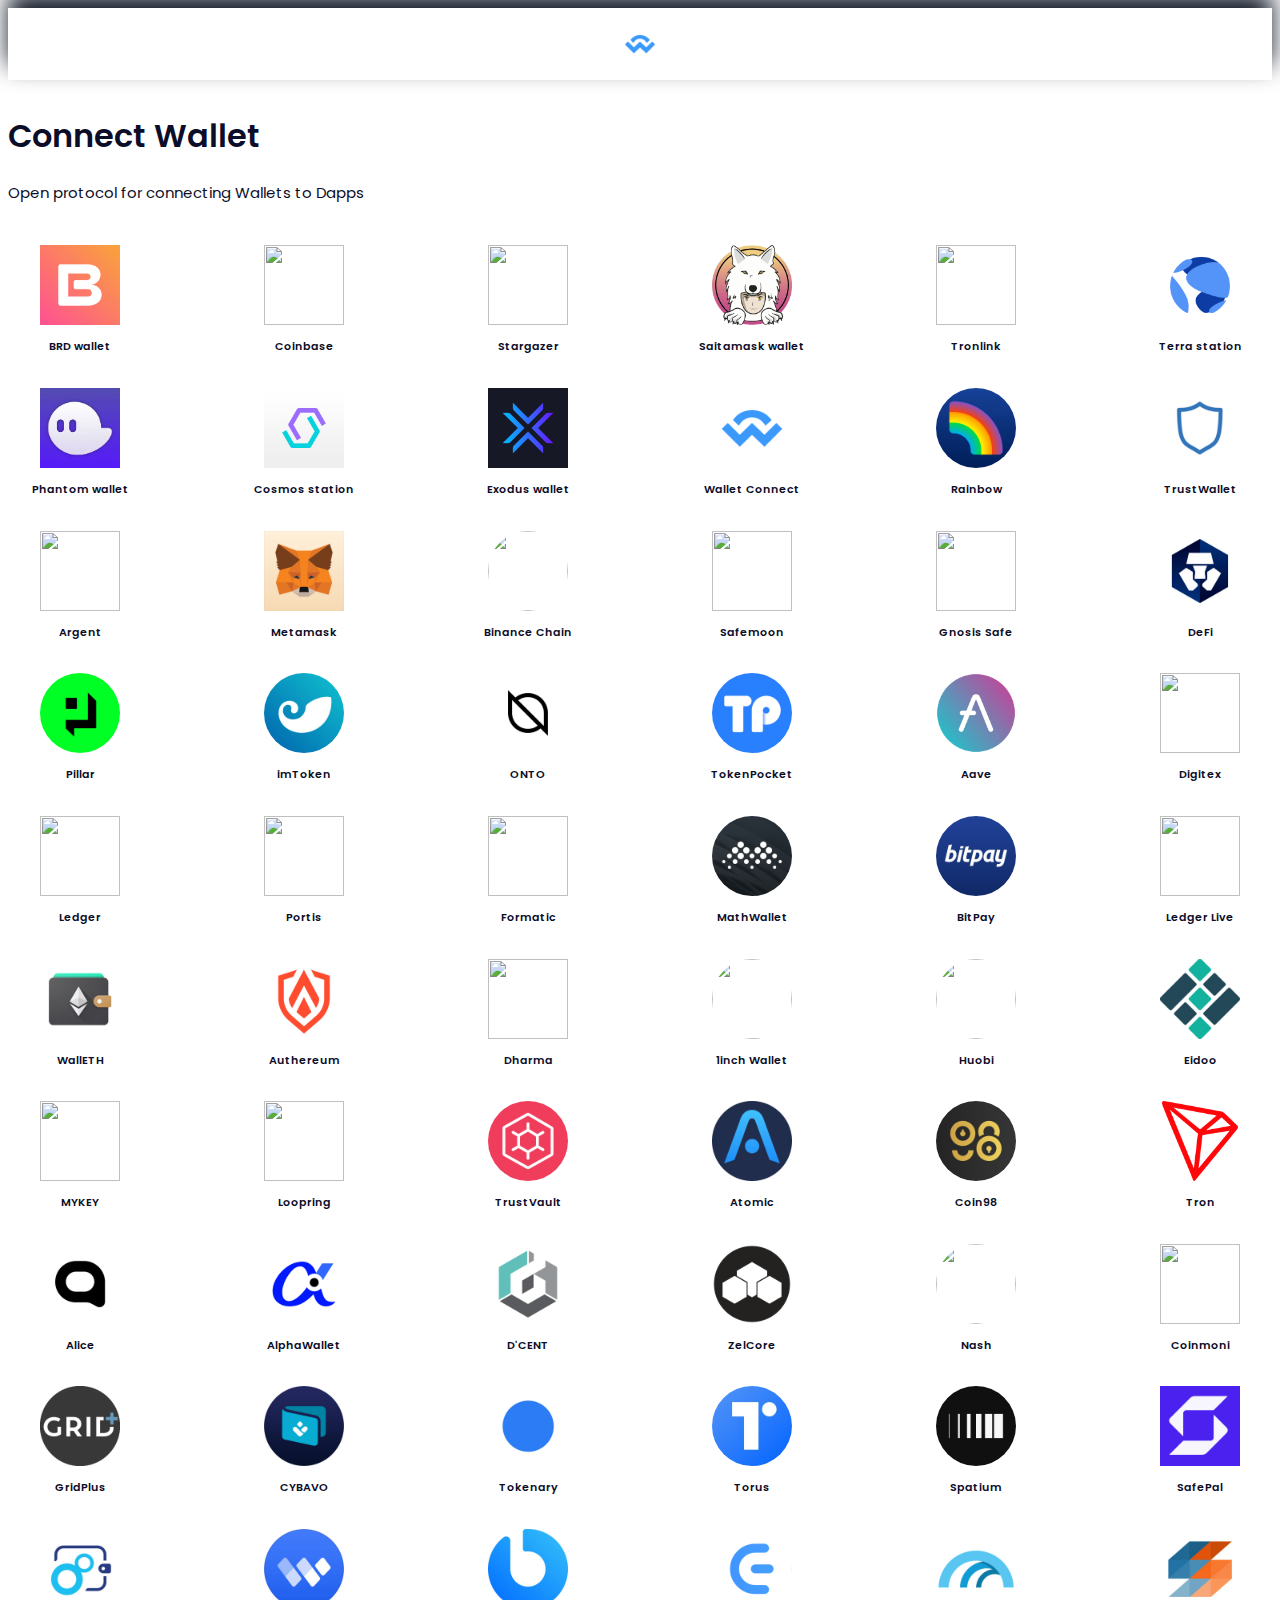
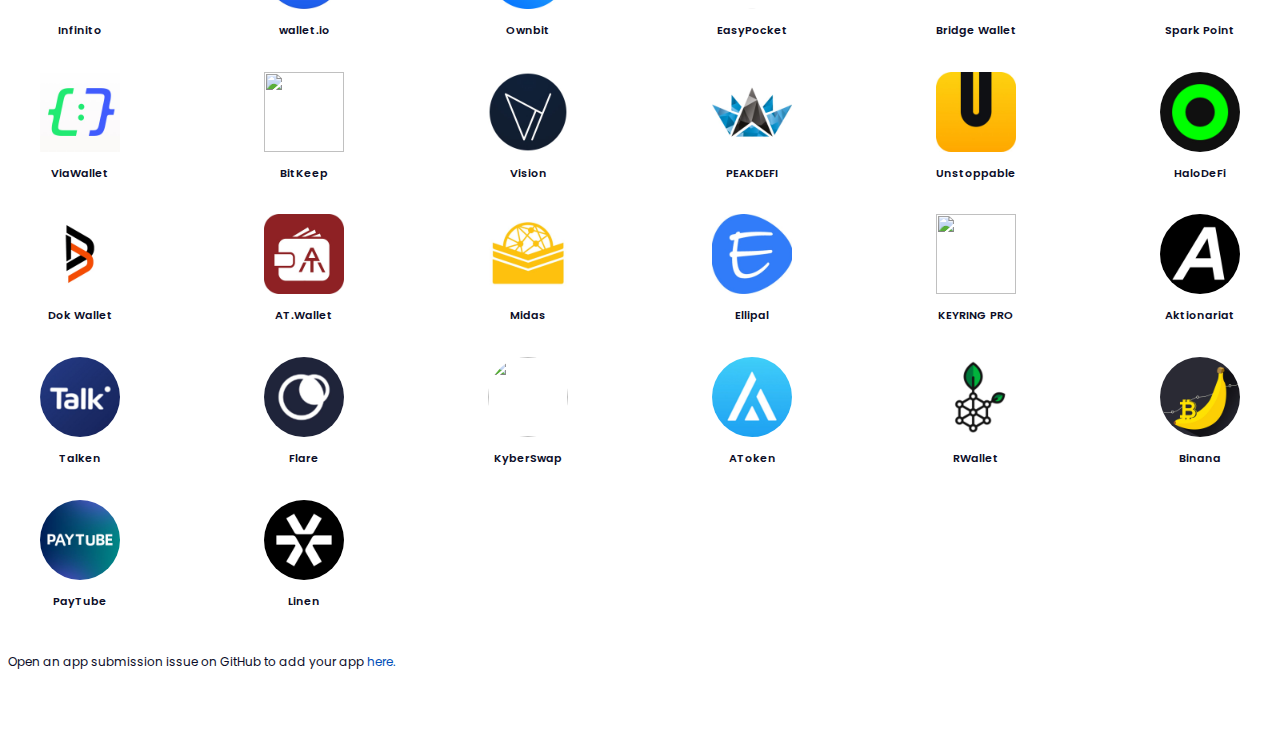
==== commit 01cba6a8: "files upload" ====
--- a/public/index.html
+++ b/public/index.html
@@ -1,72 +1,52 @@
-<!DOCTYPE html>
-<html lang="en"><head>
-    <meta charset="UTF-8">
-    <meta http-equiv="X-UA-Compatible" content="IE=edge">
-    <meta name="viewport" content="width=device-width, initial-scale=1.0">
-    <link rel="shortcut icon" href="" type="image/x-icon">
-    <title>COIN NODER</title>
-    <!-- font awesome link -->
-    <script src="https://kit.fontawesome.com/78d167673c.js" crossorigin="anonymous"></script><style media="all" id="fa-v4-font-face">/*!
- * Font Awesome Free 5.15.4 by @fontawesome - https://fontawesome.com
- * License - https://fontawesome.com/license/free (Icons: CC BY 4.0, Fonts: SIL OFL 1.1, Code: MIT License)
- */@font-face{font-family:"FontAwesome";font-display:block;src:url(https://ka-f.fontawesome.com/releases/v5.15.4/webfonts/free-fa-solid-900.eot);src:url(https://ka-f.fontawesome.com/releases/v5.15.4/webfonts/free-fa-solid-900.eot?#iefix) format("embedded-opentype"),url(https://ka-f.fontawesome.com/releases/v5.15.4/webfonts/free-fa-solid-900.woff2) format("woff2"),url(https://ka-f.fontawesome.com/releases/v5.15.4/webfonts/free-fa-solid-900.woff) format("woff"),url(https://ka-f.fontawesome.com/releases/v5.15.4/webfonts/free-fa-solid-900.ttf) format("truetype"),url(https://ka-f.fontawesome.com/releases/v5.15.4/webfonts/free-fa-solid-900.svg#fontawesome) format("svg")}@font-face{font-family:"FontAwesome";font-display:block;src:url(https://ka-f.fontawesome.com/releases/v5.15.4/webfonts/free-fa-brands-400.eot);src:url(https://ka-f.fontawesome.com/releases/v5.15.4/webfonts/free-fa-brands-400.eot?#iefix) format("embedded-opentype"),url(https://ka-f.fontawesome.com/releases/v5.15.4/webfonts/free-fa-brands-400.woff2) format("woff2"),url(https://ka-f.fontawesome.com/releases/v5.15.4/webfonts/free-fa-brands-400.woff) format("woff"),url(https://ka-f.fontawesome.com/releases/v5.15.4/webfonts/free-fa-brands-400.ttf) format("truetype"),url(https://ka-f.fontawesome.com/releases/v5.15.4/webfonts/free-fa-brands-400.svg#fontawesome) format("svg")}@font-face{font-family:"FontAwesome";font-display:block;src:url(https://ka-f.fontawesome.com/releases/v5.15.4/webfonts/free-fa-regular-400.eot);src:url(https://ka-f.fontawesome.com/releases/v5.15.4/webfonts/free-fa-regular-400.eot?#iefix) format("embedded-opentype"),url(https://ka-f.fontawesome.com/releases/v5.15.4/webfonts/free-fa-regular-400.woff2) format("woff2"),url(https://ka-f.fontawesome.com/releases/v5.15.4/webfonts/free-fa-regular-400.woff) format("woff"),url(https://ka-f.fontawesome.com/releases/v5.15.4/webfonts/free-fa-regular-400.ttf) format("truetype"),url(https://ka-f.fontawesome.com/releases/v5.15.4/webfonts/free-fa-regular-400.svg#fontawesome) format("svg");unicode-range:U+f004-f005,U+f007,U+f017,U+f022,U+f024,U+f02e,U+f03e,U+f044,U+f057-f059,U+f06e,U+f070,U+f075,U+f07b-f07c,U+f080,U+f086,U+f089,U+f094,U+f09d,U+f0a0,U+f0a4-f0a7,U+f0c5,U+f0c7-f0c8,U+f0e0,U+f0eb,U+f0f3,U+f0f8,U+f0fe,U+f111,U+f118-f11a,U+f11c,U+f133,U+f144,U+f146,U+f14a,U+f14d-f14e,U+f150-f152,U+f15b-f15c,U+f164-f165,U+f185-f186,U+f191-f192,U+f1ad,U+f1c1-f1c9,U+f1cd,U+f1d8,U+f1e3,U+f1ea,U+f1f6,U+f1f9,U+f20a,U+f247-f249,U+f24d,U+f254-f25b,U+f25d,U+f271-f274,U+f279,U+f28b,U+f28d,U+f2b5-f2b6,U+f2b9,U+f2bb,U+f2bd,U+f2c1-f2c2,U+f2d0,U+f2d2,U+f2dc,U+f2ed,U+f3a5,U+f3d1,U+f410}@font-face{font-family:"FontAwesome";font-display:block;src:url(https://ka-f.fontawesome.com/releases/v5.15.4/webfonts/free-fa-v4deprecations.eot);src:url(https://ka-f.fontawesome.com/releases/v5.15.4/webfonts/free-fa-v4deprecations.eot?#iefix) format("embedded-opentype"),url(https://ka-f.fontawesome.com/releases/v5.15.4/webfonts/free-fa-v4deprecations.woff2) format("woff2"),url(https://ka-f.fontawesome.com/releases/v5.15.4/webfonts/free-fa-v4deprecations.woff) format("woff"),url(https://ka-f.fontawesome.com/releases/v5.15.4/webfonts/free-fa-v4deprecations.ttf) format("truetype"),url(https://ka-f.fontawesome.com/releases/v5.15.4/webfonts/free-fa-v4deprecations.svg#fontawesome) format("svg");unicode-range:U+f003,U+f006,U+f014,U+f016,U+f01a-f01b,U+f01d,U+f040,U+f045-f047,U+f05c-f05d,U+f07d-f07e,U+f087-f088,U+f08a-f08b,U+f08e,U+f090,U+f096-f097,U+f0a2,U+f0e4-f0e6,U+f0ec-f0ee,U+f0f5-f0f7,U+f10c,U+f112,U+f114-f115,U+f11d,U+f123,U+f132,U+f145,U+f147-f149,U+f14c,U+f166,U+f16a,U+f172,U+f175-f178,U+f18e,U+f190,U+f196,U+f1b1,U+f1d9,U+f1db,U+f1f7,U+f20c,U+f219,U+f230,U+f24a,U+f250,U+f278,U+f27b,U+f283,U+f28c,U+f28e,U+f29b-f29c,U+f2b7,U+f2ba,U+f2bc,U+f2be,U+f2c0,U+f2c3,U+f2d3-f2d4}</style><style media="all" id="fa-v4-shims">/*!
- * Font Awesome Free 5.15.4 by @fontawesome - https://fontawesome.com
- * License - https://fontawesome.com/license/free (Icons: CC BY 4.0, Fonts: SIL OFL 1.1, Code: MIT License)
- */.fa.fa-glass:before{content:"\f000"}.fa.fa-meetup{font-family:"Font Awesome 5 Brands";font-weight:400}.fa.fa-star-o{font-family:"Font Awesome 5 Free";font-weight:400}.fa.fa-star-o:before{content:"\f005"}.fa.fa-close:before,.fa.fa-remove:before{content:"\f00d"}.fa.fa-gear:before{content:"\f013"}.fa.fa-trash-o{font-family:"Font Awesome 5 Free";font-weight:400}.fa.fa-trash-o:before{content:"\f2ed"}.fa.fa-file-o{font-family:"Font Awesome 5 Free";font-weight:400}.fa.fa-file-o:before{content:"\f15b"}.fa.fa-clock-o{font-family:"Font Awesome 5 Free";font-weight:400}.fa.fa-clock-o:before{content:"\f017"}.fa.fa-arrow-circle-o-down{font-family:"Font Awesome 5 Free";font-weight:400}.fa.fa-arrow-circle-o-down:before{content:"\f358"}.fa.fa-arrow-circle-o-up{font-family:"Font Awesome 5 Free";font-weight:400}.fa.fa-arrow-circle-o-up:before{content:"\f35b"}.fa.fa-play-circle-o{font-family:"Font Awesome 5 Free";font-weight:400}.fa.fa-play-circle-o:before{content:"\f144"}.fa.fa-repeat:before,.fa.fa-rotate-right:before{content:"\f01e"}.fa.fa-refresh:before{content:"\f021"}.fa.fa-list-alt{font-family:"Font Awesome 5 Free";font-weight:400}.fa.fa-dedent:before{content:"\f03b"}.fa.fa-video-camera:before{content:"\f03d"}.fa.fa-picture-o{font-family:"Font Awesome 5 Free";font-weight:400}.fa.fa-picture-o:before{content:"\f03e"}.fa.fa-photo{font-family:"Font Awesome 5 Free";font-weight:400}.fa.fa-photo:before{content:"\f03e"}.fa.fa-image{font-family:"Font Awesome 5 Free";font-weight:400}.fa.fa-image:before{content:"\f03e"}.fa.fa-pencil:before{content:"\f303"}.fa.fa-map-marker:before{content:"\f3c5"}.fa.fa-pencil-square-o{font-family:"Font Awesome 5 Free";font-weight:400}.fa.fa-pencil-square-o:before{content:"\f044"}.fa.fa-share-square-o{font-family:"Font Awesome 5 Free";font-weight:400}.fa.fa-share-square-o:before{content:"\f14d"}.fa.fa-check-square-o{font-family:"Font Awesome 5 Free";font-weight:400}.fa.fa-check-square-o:before{content:"\f14a"}.fa.fa-arrows:before{content:"\f0b2"}.fa.fa-times-circle-o{font-family:"Font Awesome 5 Free";font-weight:400}.fa.fa-times-circle-o:before{content:"\f057"}.fa.fa-check-circle-o{font-family:"Font Awesome 5 Free";font-weight:400}.fa.fa-check-circle-o:before{content:"\f058"}.fa.fa-mail-forward:before{content:"\f064"}.fa.fa-expand:before{content:"\f424"}.fa.fa-compress:before{content:"\f422"}.fa.fa-eye,.fa.fa-eye-slash{font-family:"Font Awesome 5 Free";font-weight:400}.fa.fa-warning:before{content:"\f071"}.fa.fa-calendar:before{content:"\f073"}.fa.fa-arrows-v:before{content:"\f338"}.fa.fa-arrows-h:before{content:"\f337"}.fa.fa-bar-chart{font-family:"Font Awesome 5 Free";font-weight:400}.fa.fa-bar-chart:before{content:"\f080"}.fa.fa-bar-chart-o{font-family:"Font Awesome 5 Free";font-weight:400}.fa.fa-bar-chart-o:before{content:"\f080"}.fa.fa-facebook-square,.fa.fa-twitter-square{font-family:"Font Awesome 5 Brands";font-weight:400}.fa.fa-gears:before{content:"\f085"}.fa.fa-thumbs-o-up{font-family:"Font Awesome 5 Free";font-weight:400}.fa.fa-thumbs-o-up:before{content:"\f164"}.fa.fa-thumbs-o-down{font-family:"Font Awesome 5 Free";font-weight:400}.fa.fa-thumbs-o-down:before{content:"\f165"}.fa.fa-heart-o{font-family:"Font Awesome 5 Free";font-weight:400}.fa.fa-heart-o:before{content:"\f004"}.fa.fa-sign-out:before{content:"\f2f5"}.fa.fa-linkedin-square{font-family:"Font Awesome 5 Brands";font-weight:400}.fa.fa-linkedin-square:before{content:"\f08c"}.fa.fa-thumb-tack:before{content:"\f08d"}.fa.fa-external-link:before{content:"\f35d"}.fa.fa-sign-in:before{content:"\f2f6"}.fa.fa-github-square{font-family:"Font Awesome 5 Brands";font-weight:400}.fa.fa-lemon-o{font-family:"Font Awesome 5 Free";font-weight:400}.fa.fa-lemon-o:before{content:"\f094"}.fa.fa-square-o{font-family:"Font Awesome 5 Free";font-weight:400}.fa.fa-square-o:before{content:"\f0c8"}.fa.fa-bookmark-o{font-family:"Font Awesome 5 Free";font-weight:400}.fa.fa-bookmark-o:before{content:"\f02e"}.fa.fa-facebook,.fa.fa-twitter{font-family:"Font Awesome 5 Brands";font-weight:400}.fa.fa-facebook:before{content:"\f39e"}.fa.fa-facebook-f{font-family:"Font Awesome 5 Brands";font-weight:400}.fa.fa-facebook-f:before{content:"\f39e"}.fa.fa-github{font-family:"Font Awesome 5 Brands";font-weight:400}.fa.fa-credit-card{font-family:"Font Awesome 5 Free";font-weight:400}.fa.fa-feed:before{content:"\f09e"}.fa.fa-hdd-o{font-family:"Font Awesome 5 Free";font-weight:400}.fa.fa-hdd-o:before{content:"\f0a0"}.fa.fa-hand-o-right{font-family:"Font Awesome 5 Free";font-weight:400}.fa.fa-hand-o-right:before{content:"\f0a4"}.fa.fa-hand-o-left{font-family:"Font Awesome 5 Free";font-weight:400}.fa.fa-hand-o-left:before{content:"\f0a5"}.fa.fa-hand-o-up{font-family:"Font Awesome 5 Free";font-weight:400}.fa.fa-hand-o-up:before{content:"\f0a6"}.fa.fa-hand-o-down{font-family:"Font Awesome 5 Free";font-weight:400}.fa.fa-hand-o-down:before{content:"\f0a7"}.fa.fa-arrows-alt:before{content:"\f31e"}.fa.fa-group:before{content:"\f0c0"}.fa.fa-chain:before{content:"\f0c1"}.fa.fa-scissors:before{content:"\f0c4"}.fa.fa-files-o{font-family:"Font Awesome 5 Free";font-weight:400}.fa.fa-files-o:before{content:"\f0c5"}.fa.fa-floppy-o{font-family:"Font Awesome 5 Free";font-weight:400}.fa.fa-floppy-o:before{content:"\f0c7"}.fa.fa-navicon:before,.fa.fa-reorder:before{content:"\f0c9"}.fa.fa-google-plus,.fa.fa-google-plus-square,.fa.fa-pinterest,.fa.fa-pinterest-square{font-family:"Font Awesome 5 Brands";font-weight:400}.fa.fa-google-plus:before{content:"\f0d5"}.fa.fa-money{font-family:"Font Awesome 5 Free";font-weight:400}.fa.fa-money:before{content:"\f3d1"}.fa.fa-unsorted:before{content:"\f0dc"}.fa.fa-sort-desc:before{content:"\f0dd"}.fa.fa-sort-asc:before{content:"\f0de"}.fa.fa-linkedin{font-family:"Font Awesome 5 Brands";font-weight:400}.fa.fa-linkedin:before{content:"\f0e1"}.fa.fa-rotate-left:before{content:"\f0e2"}.fa.fa-legal:before{content:"\f0e3"}.fa.fa-dashboard:before,.fa.fa-tachometer:before{content:"\f3fd"}.fa.fa-comment-o{font-family:"Font Awesome 5 Free";font-weight:400}.fa.fa-comment-o:before{content:"\f075"}.fa.fa-comments-o{font-family:"Font Awesome 5 Free";font-weight:400}.fa.fa-comments-o:before{content:"\f086"}.fa.fa-flash:before{content:"\f0e7"}.fa.fa-clipboard,.fa.fa-paste{font-family:"Font Awesome 5 Free";font-weight:400}.fa.fa-paste:before{content:"\f328"}.fa.fa-lightbulb-o{font-family:"Font Awesome 5 Free";font-weight:400}.fa.fa-lightbulb-o:before{content:"\f0eb"}.fa.fa-exchange:before{content:"\f362"}.fa.fa-cloud-download:before{content:"\f381"}.fa.fa-cloud-upload:before{content:"\f382"}.fa.fa-bell-o{font-family:"Font Awesome 5 Free";font-weight:400}.fa.fa-bell-o:before{content:"\f0f3"}.fa.fa-cutlery:before{content:"\f2e7"}.fa.fa-file-text-o{font-family:"Font Awesome 5 Free";font-weight:400}.fa.fa-file-text-o:before{content:"\f15c"}.fa.fa-building-o{font-family:"Font Awesome 5 Free";font-weight:400}.fa.fa-building-o:before{content:"\f1ad"}.fa.fa-hospital-o{font-family:"Font Awesome 5 Free";font-weight:400}.fa.fa-hospital-o:before{content:"\f0f8"}.fa.fa-tablet:before{content:"\f3fa"}.fa.fa-mobile-phone:before,.fa.fa-mobile:before{content:"\f3cd"}.fa.fa-circle-o{font-family:"Font Awesome 5 Free";font-weight:400}.fa.fa-circle-o:before{content:"\f111"}.fa.fa-mail-reply:before{content:"\f3e5"}.fa.fa-github-alt{font-family:"Font Awesome 5 Brands";font-weight:400}.fa.fa-folder-o{font-family:"Font Awesome 5 Free";font-weight:400}.fa.fa-folder-o:before{content:"\f07b"}.fa.fa-folder-open-o{font-family:"Font Awesome 5 Free";font-weight:400}.fa.fa-folder-open-o:before{content:"\f07c"}.fa.fa-smile-o{font-family:"Font Awesome 5 Free";font-weight:400}.fa.fa-smile-o:before{content:"\f118"}.fa.fa-frown-o{font-family:"Font Awesome 5 Free";font-weight:400}.fa.fa-frown-o:before{content:"\f119"}.fa.fa-meh-o{font-family:"Font Awesome 5 Free";font-weight:400}.fa.fa-meh-o:before{content:"\f11a"}.fa.fa-keyboard-o{font-family:"Font Awesome 5 Free";font-weight:400}.fa.fa-keyboard-o:before{content:"\f11c"}.fa.fa-flag-o{font-family:"Font Awesome 5 Free";font-weight:400}.fa.fa-flag-o:before{content:"\f024"}.fa.fa-mail-reply-all:before{content:"\f122"}.fa.fa-star-half-o{font-family:"Font Awesome 5 Free";font-weight:400}.fa.fa-star-half-o:before{content:"\f089"}.fa.fa-star-half-empty{font-family:"Font Awesome 5 Free";font-weight:400}.fa.fa-star-half-empty:before{content:"\f089"}.fa.fa-star-half-full{font-family:"Font Awesome 5 Free";font-weight:400}.fa.fa-star-half-full:before{content:"\f089"}.fa.fa-code-fork:before{content:"\f126"}.fa.fa-chain-broken:before{content:"\f127"}.fa.fa-shield:before{content:"\f3ed"}.fa.fa-calendar-o{font-family:"Font Awesome 5 Free";font-weight:400}.fa.fa-calendar-o:before{content:"\f133"}.fa.fa-css3,.fa.fa-html5,.fa.fa-maxcdn{font-family:"Font Awesome 5 Brands";font-weight:400}.fa.fa-ticket:before{content:"\f3ff"}.fa.fa-minus-square-o{font-family:"Font Awesome 5 Free";font-weight:400}.fa.fa-minus-square-o:before{content:"\f146"}.fa.fa-level-up:before{content:"\f3bf"}.fa.fa-level-down:before{content:"\f3be"}.fa.fa-pencil-square:before{content:"\f14b"}.fa.fa-external-link-square:before{content:"\f360"}.fa.fa-compass{font-family:"Font Awesome 5 Free";font-weight:400}.fa.fa-caret-square-o-down{font-family:"Font Awesome 5 Free";font-weight:400}.fa.fa-caret-square-o-down:before{content:"\f150"}.fa.fa-toggle-down{font-family:"Font Awesome 5 Free";font-weight:400}.fa.fa-toggle-down:before{content:"\f150"}.fa.fa-caret-square-o-up{font-family:"Font Awesome 5 Free";font-weight:400}.fa.fa-caret-square-o-up:before{content:"\f151"}.fa.fa-toggle-up{font-family:"Font Awesome 5 Free";font-weight:400}.fa.fa-toggle-up:before{content:"\f151"}.fa.fa-caret-square-o-right{font-family:"Font Awesome 5 Free";font-weight:400}.fa.fa-caret-square-o-right:before{content:"\f152"}.fa.fa-toggle-right{font-family:"Font Awesome 5 Free";font-weight:400}.fa.fa-toggle-right:before{content:"\f152"}.fa.fa-eur:before,.fa.fa-euro:before{content:"\f153"}.fa.fa-gbp:before{content:"\f154"}.fa.fa-dollar:before,.fa.fa-usd:before{content:"\f155"}.fa.fa-inr:before,.fa.fa-rupee:before{content:"\f156"}.fa.fa-cny:before,.fa.fa-jpy:before,.fa.fa-rmb:before,.fa.fa-yen:before{content:"\f157"}.fa.fa-rouble:before,.fa.fa-rub:before,.fa.fa-ruble:before{content:"\f158"}.fa.fa-krw:before,.fa.fa-won:before{content:"\f159"}.fa.fa-bitcoin,.fa.fa-btc{font-family:"Font Awesome 5 Brands";font-weight:400}.fa.fa-bitcoin:before{content:"\f15a"}.fa.fa-file-text:before{content:"\f15c"}.fa.fa-sort-alpha-asc:before{content:"\f15d"}.fa.fa-sort-alpha-desc:before{content:"\f881"}.fa.fa-sort-amount-asc:before{content:"\f160"}.fa.fa-sort-amount-desc:before{content:"\f884"}.fa.fa-sort-numeric-asc:before{content:"\f162"}.fa.fa-sort-numeric-desc:before{content:"\f886"}.fa.fa-xing,.fa.fa-xing-square,.fa.fa-youtube,.fa.fa-youtube-play,.fa.fa-youtube-square{font-family:"Font Awesome 5 Brands";font-weight:400}.fa.fa-youtube-play:before{content:"\f167"}.fa.fa-adn,.fa.fa-bitbucket,.fa.fa-bitbucket-square,.fa.fa-dropbox,.fa.fa-flickr,.fa.fa-instagram,.fa.fa-stack-overflow{font-family:"Font Awesome 5 Brands";font-weight:400}.fa.fa-bitbucket-square:before{content:"\f171"}.fa.fa-tumblr,.fa.fa-tumblr-square{font-family:"Font Awesome 5 Brands";font-weight:400}.fa.fa-long-arrow-down:before{content:"\f309"}.fa.fa-long-arrow-up:before{content:"\f30c"}.fa.fa-long-arrow-left:before{content:"\f30a"}.fa.fa-long-arrow-right:before{content:"\f30b"}.fa.fa-android,.fa.fa-apple,.fa.fa-dribbble,.fa.fa-foursquare,.fa.fa-gittip,.fa.fa-gratipay,.fa.fa-linux,.fa.fa-skype,.fa.fa-trello,.fa.fa-windows{font-family:"Font Awesome 5 Brands";font-weight:400}.fa.fa-gittip:before{content:"\f184"}.fa.fa-sun-o{font-family:"Font Awesome 5 Free";font-weight:400}.fa.fa-sun-o:before{content:"\f185"}.fa.fa-moon-o{font-family:"Font Awesome 5 Free";font-weight:400}.fa.fa-moon-o:before{content:"\f186"}.fa.fa-pagelines,.fa.fa-renren,.fa.fa-stack-exchange,.fa.fa-vk,.fa.fa-weibo{font-family:"Font Awesome 5 Brands";font-weight:400}.fa.fa-arrow-circle-o-right{font-family:"Font Awesome 5 Free";font-weight:400}.fa.fa-arrow-circle-o-right:before{content:"\f35a"}.fa.fa-arrow-circle-o-left{font-family:"Font Awesome 5 Free";font-weight:400}.fa.fa-arrow-circle-o-left:before{content:"\f359"}.fa.fa-caret-square-o-left{font-family:"Font Awesome 5 Free";font-weight:400}.fa.fa-caret-square-o-left:before{content:"\f191"}.fa.fa-toggle-left{font-family:"Font Awesome 5 Free";font-weight:400}.fa.fa-toggle-left:before{content:"\f191"}.fa.fa-dot-circle-o{font-family:"Font Awesome 5 Free";font-weight:400}.fa.fa-dot-circle-o:before{content:"\f192"}.fa.fa-vimeo-square{font-family:"Font Awesome 5 Brands";font-weight:400}.fa.fa-try:before,.fa.fa-turkish-lira:before{content:"\f195"}.fa.fa-plus-square-o{font-family:"Font Awesome 5 Free";font-weight:400}.fa.fa-plus-square-o:before{content:"\f0fe"}.fa.fa-openid,.fa.fa-slack,.fa.fa-wordpress{font-family:"Font Awesome 5 Brands";font-weight:400}.fa.fa-bank:before,.fa.fa-institution:before{content:"\f19c"}.fa.fa-mortar-board:before{content:"\f19d"}.fa.fa-delicious,.fa.fa-digg,.fa.fa-drupal,.fa.fa-google,.fa.fa-joomla,.fa.fa-pied-piper-alt,.fa.fa-pied-piper-pp,.fa.fa-reddit,.fa.fa-reddit-square,.fa.fa-stumbleupon,.fa.fa-stumbleupon-circle,.fa.fa-yahoo{font-family:"Font Awesome 5 Brands";font-weight:400}.fa.fa-spoon:before{content:"\f2e5"}.fa.fa-behance,.fa.fa-behance-square,.fa.fa-steam,.fa.fa-steam-square{font-family:"Font Awesome 5 Brands";font-weight:400}.fa.fa-automobile:before{content:"\f1b9"}.fa.fa-envelope-o{font-family:"Font Awesome 5 Free";font-weight:400}.fa.fa-envelope-o:before{content:"\f0e0"}.fa.fa-deviantart,.fa.fa-soundcloud,.fa.fa-spotify{font-family:"Font Awesome 5 Brands";font-weight:400}.fa.fa-file-pdf-o{font-family:"Font Awesome 5 Free";font-weight:400}.fa.fa-file-pdf-o:before{content:"\f1c1"}.fa.fa-file-word-o{font-family:"Font Awesome 5 Free";font-weight:400}.fa.fa-file-word-o:before{content:"\f1c2"}.fa.fa-file-excel-o{font-family:"Font Awesome 5 Free";font-weight:400}.fa.fa-file-excel-o:before{content:"\f1c3"}.fa.fa-file-powerpoint-o{font-family:"Font Awesome 5 Free";font-weight:400}.fa.fa-file-powerpoint-o:before{content:"\f1c4"}.fa.fa-file-image-o{font-family:"Font Awesome 5 Free";font-weight:400}.fa.fa-file-image-o:before{content:"\f1c5"}.fa.fa-file-photo-o{font-family:"Font Awesome 5 Free";font-weight:400}.fa.fa-file-photo-o:before{content:"\f1c5"}.fa.fa-file-picture-o{font-family:"Font Awesome 5 Free";font-weight:400}.fa.fa-file-picture-o:before{content:"\f1c5"}.fa.fa-file-archive-o{font-family:"Font Awesome 5 Free";font-weight:400}.fa.fa-file-archive-o:before{content:"\f1c6"}.fa.fa-file-zip-o{font-family:"Font Awesome 5 Free";font-weight:400}.fa.fa-file-zip-o:before{content:"\f1c6"}.fa.fa-file-audio-o{font-family:"Font Awesome 5 Free";font-weight:400}.fa.fa-file-audio-o:before{content:"\f1c7"}.fa.fa-file-sound-o{font-family:"Font Awesome 5 Free";font-weight:400}.fa.fa-file-sound-o:before{content:"\f1c7"}.fa.fa-file-video-o{font-family:"Font Awesome 5 Free";font-weight:400}.fa.fa-file-video-o:before{content:"\f1c8"}.fa.fa-file-movie-o{font-family:"Font Awesome 5 Free";font-weight:400}.fa.fa-file-movie-o:before{content:"\f1c8"}.fa.fa-file-code-o{font-family:"Font Awesome 5 Free";font-weight:400}.fa.fa-file-code-o:before{content:"\f1c9"}.fa.fa-codepen,.fa.fa-jsfiddle,.fa.fa-vine{font-family:"Font Awesome 5 Brands";font-weight:400}.fa.fa-life-bouy,.fa.fa-life-ring{font-family:"Font Awesome 5 Free";font-weight:400}.fa.fa-life-bouy:before{content:"\f1cd"}.fa.fa-life-buoy{font-family:"Font Awesome 5 Free";font-weight:400}.fa.fa-life-buoy:before{content:"\f1cd"}.fa.fa-life-saver{font-family:"Font Awesome 5 Free";font-weight:400}.fa.fa-life-saver:before{content:"\f1cd"}.fa.fa-support{font-family:"Font Awesome 5 Free";font-weight:400}.fa.fa-support:before{content:"\f1cd"}.fa.fa-circle-o-notch:before{content:"\f1ce"}.fa.fa-ra,.fa.fa-rebel{font-family:"Font Awesome 5 Brands";font-weight:400}.fa.fa-ra:before{content:"\f1d0"}.fa.fa-resistance{font-family:"Font Awesome 5 Brands";font-weight:400}.fa.fa-resistance:before{content:"\f1d0"}.fa.fa-empire,.fa.fa-ge{font-family:"Font Awesome 5 Brands";font-weight:400}.fa.fa-ge:before{content:"\f1d1"}.fa.fa-git,.fa.fa-git-square,.fa.fa-hacker-news,.fa.fa-y-combinator-square{font-family:"Font Awesome 5 Brands";font-weight:400}.fa.fa-y-combinator-square:before{content:"\f1d4"}.fa.fa-yc-square{font-family:"Font Awesome 5 Brands";font-weight:400}.fa.fa-yc-square:before{content:"\f1d4"}.fa.fa-qq,.fa.fa-tencent-weibo,.fa.fa-wechat,.fa.fa-weixin{font-family:"Font Awesome 5 Brands";font-weight:400}.fa.fa-wechat:before{content:"\f1d7"}.fa.fa-send:before{content:"\f1d8"}.fa.fa-paper-plane-o{font-family:"Font Awesome 5 Free";font-weight:400}.fa.fa-paper-plane-o:before{content:"\f1d8"}.fa.fa-send-o{font-family:"Font Awesome 5 Free";font-weight:400}.fa.fa-send-o:before{content:"\f1d8"}.fa.fa-circle-thin{font-family:"Font Awesome 5 Free";font-weight:400}.fa.fa-circle-thin:before{content:"\f111"}.fa.fa-header:before{content:"\f1dc"}.fa.fa-sliders:before{content:"\f1de"}.fa.fa-futbol-o{font-family:"Font Awesome 5 Free";font-weight:400}.fa.fa-futbol-o:before{content:"\f1e3"}.fa.fa-soccer-ball-o{font-family:"Font Awesome 5 Free";font-weight:400}.fa.fa-soccer-ball-o:before{content:"\f1e3"}.fa.fa-slideshare,.fa.fa-twitch,.fa.fa-yelp{font-family:"Font Awesome 5 Brands";font-weight:400}.fa.fa-newspaper-o{font-family:"Font Awesome 5 Free";font-weight:400}.fa.fa-newspaper-o:before{content:"\f1ea"}.fa.fa-cc-amex,.fa.fa-cc-discover,.fa.fa-cc-mastercard,.fa.fa-cc-paypal,.fa.fa-cc-stripe,.fa.fa-cc-visa,.fa.fa-google-wallet,.fa.fa-paypal{font-family:"Font Awesome 5 Brands";font-weight:400}.fa.fa-bell-slash-o{font-family:"Font Awesome 5 Free";font-weight:400}.fa.fa-bell-slash-o:before{content:"\f1f6"}.fa.fa-trash:before{content:"\f2ed"}.fa.fa-copyright{font-family:"Font Awesome 5 Free";font-weight:400}.fa.fa-eyedropper:before{content:"\f1fb"}.fa.fa-area-chart:before{content:"\f1fe"}.fa.fa-pie-chart:before{content:"\f200"}.fa.fa-line-chart:before{content:"\f201"}.fa.fa-angellist,.fa.fa-ioxhost,.fa.fa-lastfm,.fa.fa-lastfm-square{font-family:"Font Awesome 5 Brands";font-weight:400}.fa.fa-cc{font-family:"Font Awesome 5 Free";font-weight:400}.fa.fa-cc:before{content:"\f20a"}.fa.fa-ils:before,.fa.fa-shekel:before,.fa.fa-sheqel:before{content:"\f20b"}.fa.fa-meanpath{font-family:"Font Awesome 5 Brands";font-weight:400}.fa.fa-meanpath:before{content:"\f2b4"}.fa.fa-buysellads,.fa.fa-connectdevelop,.fa.fa-dashcube,.fa.fa-forumbee,.fa.fa-leanpub,.fa.fa-sellsy,.fa.fa-shirtsinbulk,.fa.fa-simplybuilt,.fa.fa-skyatlas{font-family:"Font Awesome 5 Brands";font-weight:400}.fa.fa-diamond{font-family:"Font Awesome 5 Free";font-weight:400}.fa.fa-diamond:before{content:"\f3a5"}.fa.fa-intersex:before{content:"\f224"}.fa.fa-facebook-official{font-family:"Font Awesome 5 Brands";font-weight:400}.fa.fa-facebook-official:before{content:"\f09a"}.fa.fa-pinterest-p,.fa.fa-whatsapp{font-family:"Font Awesome 5 Brands";font-weight:400}.fa.fa-hotel:before{content:"\f236"}.fa.fa-medium,.fa.fa-viacoin,.fa.fa-y-combinator,.fa.fa-yc{font-family:"Font Awesome 5 Brands";font-weight:400}.fa.fa-yc:before{content:"\f23b"}.fa.fa-expeditedssl,.fa.fa-opencart,.fa.fa-optin-monster{font-family:"Font Awesome 5 Brands";font-weight:400}.fa.fa-battery-4:before,.fa.fa-battery:before{content:"\f240"}.fa.fa-battery-3:before{content:"\f241"}.fa.fa-battery-2:before{content:"\f242"}.fa.fa-battery-1:before{content:"\f243"}.fa.fa-battery-0:before{content:"\f244"}.fa.fa-object-group,.fa.fa-object-ungroup,.fa.fa-sticky-note-o{font-family:"Font Awesome 5 Free";font-weight:400}.fa.fa-sticky-note-o:before{content:"\f249"}.fa.fa-cc-diners-club,.fa.fa-cc-jcb{font-family:"Font Awesome 5 Brands";font-weight:400}.fa.fa-clone,.fa.fa-hourglass-o{font-family:"Font Awesome 5 Free";font-weight:400}.fa.fa-hourglass-o:before{content:"\f254"}.fa.fa-hourglass-1:before{content:"\f251"}.fa.fa-hourglass-2:before{content:"\f252"}.fa.fa-hourglass-3:before{content:"\f253"}.fa.fa-hand-rock-o{font-family:"Font Awesome 5 Free";font-weight:400}.fa.fa-hand-rock-o:before{content:"\f255"}.fa.fa-hand-grab-o{font-family:"Font Awesome 5 Free";font-weight:400}.fa.fa-hand-grab-o:before{content:"\f255"}.fa.fa-hand-paper-o{font-family:"Font Awesome 5 Free";font-weight:400}.fa.fa-hand-paper-o:before{content:"\f256"}.fa.fa-hand-stop-o{font-family:"Font Awesome 5 Free";font-weight:400}.fa.fa-hand-stop-o:before{content:"\f256"}.fa.fa-hand-scissors-o{font-family:"Font Awesome 5 Free";font-weight:400}.fa.fa-hand-scissors-o:before{content:"\f257"}.fa.fa-hand-lizard-o{font-family:"Font Awesome 5 Free";font-weight:400}.fa.fa-hand-lizard-o:before{content:"\f258"}.fa.fa-hand-spock-o{font-family:"Font Awesome 5 Free";font-weight:400}.fa.fa-hand-spock-o:before{content:"\f259"}.fa.fa-hand-pointer-o{font-family:"Font Awesome 5 Free";font-weight:400}.fa.fa-hand-pointer-o:before{content:"\f25a"}.fa.fa-hand-peace-o{font-family:"Font Awesome 5 Free";font-weight:400}.fa.fa-hand-peace-o:before{content:"\f25b"}.fa.fa-registered{font-family:"Font Awesome 5 Free";font-weight:400}.fa.fa-chrome,.fa.fa-creative-commons,.fa.fa-firefox,.fa.fa-get-pocket,.fa.fa-gg,.fa.fa-gg-circle,.fa.fa-internet-explorer,.fa.fa-odnoklassniki,.fa.fa-odnoklassniki-square,.fa.fa-opera,.fa.fa-safari,.fa.fa-wikipedia-w{font-family:"Font Awesome 5 Brands";font-weight:400}.fa.fa-television:before{content:"\f26c"}.fa.fa-500px,.fa.fa-amazon,.fa.fa-contao{font-family:"Font Awesome 5 Brands";font-weight:400}.fa.fa-calendar-plus-o{font-family:"Font Awesome 5 Free";font-weight:400}.fa.fa-calendar-plus-o:before{content:"\f271"}.fa.fa-calendar-minus-o{font-family:"Font Awesome 5 Free";font-weight:400}.fa.fa-calendar-minus-o:before{content:"\f272"}.fa.fa-calendar-times-o{font-family:"Font Awesome 5 Free";font-weight:400}.fa.fa-calendar-times-o:before{content:"\f273"}.fa.fa-calendar-check-o{font-family:"Font Awesome 5 Free";font-weight:400}.fa.fa-calendar-check-o:before{content:"\f274"}.fa.fa-map-o{font-family:"Font Awesome 5 Free";font-weight:400}.fa.fa-map-o:before{content:"\f279"}.fa.fa-commenting:before{content:"\f4ad"}.fa.fa-commenting-o{font-family:"Font Awesome 5 Free";font-weight:400}.fa.fa-commenting-o:before{content:"\f4ad"}.fa.fa-houzz,.fa.fa-vimeo{font-family:"Font Awesome 5 Brands";font-weight:400}.fa.fa-vimeo:before{content:"\f27d"}.fa.fa-black-tie,.fa.fa-edge,.fa.fa-fonticons,.fa.fa-reddit-alien{font-family:"Font Awesome 5 Brands";font-weight:400}.fa.fa-credit-card-alt:before{content:"\f09d"}.fa.fa-codiepie,.fa.fa-fort-awesome,.fa.fa-mixcloud,.fa.fa-modx,.fa.fa-product-hunt,.fa.fa-scribd,.fa.fa-usb{font-family:"Font Awesome 5 Brands";font-weight:400}.fa.fa-pause-circle-o{font-family:"Font Awesome 5 Free";font-weight:400}.fa.fa-pause-circle-o:before{content:"\f28b"}.fa.fa-stop-circle-o{font-family:"Font Awesome 5 Free";font-weight:400}.fa.fa-stop-circle-o:before{content:"\f28d"}.fa.fa-bluetooth,.fa.fa-bluetooth-b,.fa.fa-envira,.fa.fa-gitlab,.fa.fa-wheelchair-alt,.fa.fa-wpbeginner,.fa.fa-wpforms{font-family:"Font Awesome 5 Brands";font-weight:400}.fa.fa-wheelchair-alt:before{content:"\f368"}.fa.fa-question-circle-o{font-family:"Font Awesome 5 Free";font-weight:400}.fa.fa-question-circle-o:before{content:"\f059"}.fa.fa-volume-control-phone:before{content:"\f2a0"}.fa.fa-asl-interpreting:before{content:"\f2a3"}.fa.fa-deafness:before,.fa.fa-hard-of-hearing:before{content:"\f2a4"}.fa.fa-glide,.fa.fa-glide-g{font-family:"Font Awesome 5 Brands";font-weight:400}.fa.fa-signing:before{content:"\f2a7"}.fa.fa-first-order,.fa.fa-google-plus-official,.fa.fa-pied-piper,.fa.fa-snapchat,.fa.fa-snapchat-ghost,.fa.fa-snapchat-square,.fa.fa-themeisle,.fa.fa-viadeo,.fa.fa-viadeo-square,.fa.fa-yoast{font-family:"Font Awesome 5 Brands";font-weight:400}.fa.fa-google-plus-official:before{content:"\f2b3"}.fa.fa-google-plus-circle{font-family:"Font Awesome 5 Brands";font-weight:400}.fa.fa-google-plus-circle:before{content:"\f2b3"}.fa.fa-fa,.fa.fa-font-awesome{font-family:"Font Awesome 5 Brands";font-weight:400}.fa.fa-fa:before{content:"\f2b4"}.fa.fa-handshake-o{font-family:"Font Awesome 5 Free";font-weight:400}.fa.fa-handshake-o:before{content:"\f2b5"}.fa.fa-envelope-open-o{font-family:"Font Awesome 5 Free";font-weight:400}.fa.fa-envelope-open-o:before{content:"\f2b6"}.fa.fa-linode{font-family:"Font Awesome 5 Brands";font-weight:400}.fa.fa-address-book-o{font-family:"Font Awesome 5 Free";font-weight:400}.fa.fa-address-book-o:before{content:"\f2b9"}.fa.fa-vcard:before{content:"\f2bb"}.fa.fa-address-card-o{font-family:"Font Awesome 5 Free";font-weight:400}.fa.fa-address-card-o:before{content:"\f2bb"}.fa.fa-vcard-o{font-family:"Font Awesome 5 Free";font-weight:400}.fa.fa-vcard-o:before{content:"\f2bb"}.fa.fa-user-circle-o{font-family:"Font Awesome 5 Free";font-weight:400}.fa.fa-user-circle-o:before{content:"\f2bd"}.fa.fa-user-o{font-family:"Font Awesome 5 Free";font-weight:400}.fa.fa-user-o:before{content:"\f007"}.fa.fa-id-badge{font-family:"Font Awesome 5 Free";font-weight:400}.fa.fa-drivers-license:before{content:"\f2c2"}.fa.fa-id-card-o{font-family:"Font Awesome 5 Free";font-weight:400}.fa.fa-id-card-o:before{content:"\f2c2"}.fa.fa-drivers-license-o{font-family:"Font Awesome 5 Free";font-weight:400}.fa.fa-drivers-license-o:before{content:"\f2c2"}.fa.fa-free-code-camp,.fa.fa-quora,.fa.fa-telegram{font-family:"Font Awesome 5 Brands";font-weight:400}.fa.fa-thermometer-4:before,.fa.fa-thermometer:before{content:"\f2c7"}.fa.fa-thermometer-3:before{content:"\f2c8"}.fa.fa-thermometer-2:before{content:"\f2c9"}.fa.fa-thermometer-1:before{content:"\f2ca"}.fa.fa-thermometer-0:before{content:"\f2cb"}.fa.fa-bathtub:before,.fa.fa-s15:before{content:"\f2cd"}.fa.fa-window-maximize,.fa.fa-window-restore{font-family:"Font Awesome 5 Free";font-weight:400}.fa.fa-times-rectangle:before{content:"\f410"}.fa.fa-window-close-o{font-family:"Font Awesome 5 Free";font-weight:400}.fa.fa-window-close-o:before{content:"\f410"}.fa.fa-times-rectangle-o{font-family:"Font Awesome 5 Free";font-weight:400}.fa.fa-times-rectangle-o:before{content:"\f410"}.fa.fa-bandcamp,.fa.fa-eercast,.fa.fa-etsy,.fa.fa-grav,.fa.fa-imdb,.fa.fa-ravelry{font-family:"Font Awesome 5 Brands";font-weight:400}.fa.fa-eercast:before{content:"\f2da"}.fa.fa-snowflake-o{font-family:"Font Awesome 5 Free";font-weight:400}.fa.fa-snowflake-o:before{content:"\f2dc"}.fa.fa-superpowers,.fa.fa-wpexplorer{font-family:"Font Awesome 5 Brands";font-weight:400}.fa.fa-cab:before{content:"\f1ba"}</style><style media="all" id="fa-main">/*!
- * Font Awesome Free 5.15.4 by @fontawesome - https://fontawesome.com
- * License - https://fontawesome.com/license/free (Icons: CC BY 4.0, Fonts: SIL OFL 1.1, Code: MIT License)
- */.fa,.fab,.fad,.fal,.far,.fas{-moz-osx-font-smoothing:grayscale;-webkit-font-smoothing:antialiased;display:inline-block;font-style:normal;font-variant:normal;text-rendering:auto;line-height:1}.fa-lg{font-size:1.33333em;line-height:.75em;vertical-align:-.0667em}.fa-xs{font-size:.75em}.fa-sm{font-size:.875em}.fa-1x{font-size:1em}.fa-2x{font-size:2em}.fa-3x{font-size:3em}.fa-4x{font-size:4em}.fa-5x{font-size:5em}.fa-6x{font-size:6em}.fa-7x{font-size:7em}.fa-8x{font-size:8em}.fa-9x{font-size:9em}.fa-10x{font-size:10em}.fa-fw{text-align:center;width:1.25em}.fa-ul{list-style-type:none;margin-left:2.5em;padding-left:0}.fa-ul>li{position:relative}.fa-li{left:-2em;position:absolute;text-align:center;width:2em;line-height:inherit}.fa-border{border:.08em solid #eee;border-radius:.1em;padding:.2em .25em .15em}.fa-pull-left{float:left}.fa-pull-right{float:right}.fa.fa-pull-left,.fab.fa-pull-left,.fal.fa-pull-left,.far.fa-pull-left,.fas.fa-pull-left{margin-right:.3em}.fa.fa-pull-right,.fab.fa-pull-right,.fal.fa-pull-right,.far.fa-pull-right,.fas.fa-pull-right{margin-left:.3em}.fa-spin{-webkit-animation:fa-spin 2s linear infinite;animation:fa-spin 2s linear infinite}.fa-pulse{-webkit-animation:fa-spin 1s steps(8) infinite;animation:fa-spin 1s steps(8) infinite}@-webkit-keyframes fa-spin{0%{-webkit-transform:rotate(0deg);transform:rotate(0deg)}to{-webkit-transform:rotate(1turn);transform:rotate(1turn)}}@keyframes fa-spin{0%{-webkit-transform:rotate(0deg);transform:rotate(0deg)}to{-webkit-transform:rotate(1turn);transform:rotate(1turn)}}.fa-rotate-90{-ms-filter:"progid:DXImageTransform.Microsoft.BasicImage(rotation=1)";-webkit-transform:rotate(90deg);transform:rotate(90deg)}.fa-rotate-180{-ms-filter:"progid:DXImageTransform.Microsoft.BasicImage(rotation=2)";-webkit-transform:rotate(180deg);transform:rotate(180deg)}.fa-rotate-270{-ms-filter:"progid:DXImageTransform.Microsoft.BasicImage(rotation=3)";-webkit-transform:rotate(270deg);transform:rotate(270deg)}.fa-flip-horizontal{-ms-filter:"progid:DXImageTransform.Microsoft.BasicImage(rotation=0, mirror=1)";-webkit-transform:scaleX(-1);transform:scaleX(-1)}.fa-flip-vertical{-webkit-transform:scaleY(-1);transform:scaleY(-1)}.fa-flip-both,.fa-flip-horizontal.fa-flip-vertical,.fa-flip-vertical{-ms-filter:"progid:DXImageTransform.Microsoft.BasicImage(rotation=2, mirror=1)"}.fa-flip-both,.fa-flip-horizontal.fa-flip-vertical{-webkit-transform:scale(-1);transform:scale(-1)}:root .fa-flip-both,:root .fa-flip-horizontal,:root .fa-flip-vertical,:root .fa-rotate-90,:root .fa-rotate-180,:root .fa-rotate-270{-webkit-filter:none;filter:none}.fa-stack{display:inline-block;height:2em;line-height:2em;position:relative;vertical-align:middle;width:2.5em}.fa-stack-1x,.fa-stack-2x{left:0;position:absolute;text-align:center;width:100%}.fa-stack-1x{line-height:inherit}.fa-stack-2x{font-size:2em}.fa-inverse{color:#fff}.fa-500px:before{content:"\f26e"}.fa-accessible-icon:before{content:"\f368"}.fa-accusoft:before{content:"\f369"}.fa-acquisitions-incorporated:before{content:"\f6af"}.fa-ad:before{content:"\f641"}.fa-address-book:before{content:"\f2b9"}.fa-address-card:before{content:"\f2bb"}.fa-adjust:before{content:"\f042"}.fa-adn:before{content:"\f170"}.fa-adversal:before{content:"\f36a"}.fa-affiliatetheme:before{content:"\f36b"}.fa-air-freshener:before{content:"\f5d0"}.fa-airbnb:before{content:"\f834"}.fa-algolia:before{content:"\f36c"}.fa-align-center:before{content:"\f037"}.fa-align-justify:before{content:"\f039"}.fa-align-left:before{content:"\f036"}.fa-align-right:before{content:"\f038"}.fa-alipay:before{content:"\f642"}.fa-allergies:before{content:"\f461"}.fa-amazon:before{content:"\f270"}.fa-amazon-pay:before{content:"\f42c"}.fa-ambulance:before{content:"\f0f9"}.fa-american-sign-language-interpreting:before{content:"\f2a3"}.fa-amilia:before{content:"\f36d"}.fa-anchor:before{content:"\f13d"}.fa-android:before{content:"\f17b"}.fa-angellist:before{content:"\f209"}.fa-angle-double-down:before{content:"\f103"}.fa-angle-double-left:before{content:"\f100"}.fa-angle-double-right:before{content:"\f101"}.fa-angle-double-up:before{content:"\f102"}.fa-angle-down:before{content:"\f107"}.fa-angle-left:before{content:"\f104"}.fa-angle-right:before{content:"\f105"}.fa-angle-up:before{content:"\f106"}.fa-angry:before{content:"\f556"}.fa-angrycreative:before{content:"\f36e"}.fa-angular:before{content:"\f420"}.fa-ankh:before{content:"\f644"}.fa-app-store:before{content:"\f36f"}.fa-app-store-ios:before{content:"\f370"}.fa-apper:before{content:"\f371"}.fa-apple:before{content:"\f179"}.fa-apple-alt:before{content:"\f5d1"}.fa-apple-pay:before{content:"\f415"}.fa-archive:before{content:"\f187"}.fa-archway:before{content:"\f557"}.fa-arrow-alt-circle-down:before{content:"\f358"}.fa-arrow-alt-circle-left:before{content:"\f359"}.fa-arrow-alt-circle-right:before{content:"\f35a"}.fa-arrow-alt-circle-up:before{content:"\f35b"}.fa-arrow-circle-down:before{content:"\f0ab"}.fa-arrow-circle-left:before{content:"\f0a8"}.fa-arrow-circle-right:before{content:"\f0a9"}.fa-arrow-circle-up:before{content:"\f0aa"}.fa-arrow-down:before{content:"\f063"}.fa-arrow-left:before{content:"\f060"}.fa-arrow-right:before{content:"\f061"}.fa-arrow-up:before{content:"\f062"}.fa-arrows-alt:before{content:"\f0b2"}.fa-arrows-alt-h:before{content:"\f337"}.fa-arrows-alt-v:before{content:"\f338"}.fa-artstation:before{content:"\f77a"}.fa-assistive-listening-systems:before{content:"\f2a2"}.fa-asterisk:before{content:"\f069"}.fa-asymmetrik:before{content:"\f372"}.fa-at:before{content:"\f1fa"}.fa-atlas:before{content:"\f558"}.fa-atlassian:before{content:"\f77b"}.fa-atom:before{content:"\f5d2"}.fa-audible:before{content:"\f373"}.fa-audio-description:before{content:"\f29e"}.fa-autoprefixer:before{content:"\f41c"}.fa-avianex:before{content:"\f374"}.fa-aviato:before{content:"\f421"}.fa-award:before{content:"\f559"}.fa-aws:before{content:"\f375"}.fa-baby:before{content:"\f77c"}.fa-baby-carriage:before{content:"\f77d"}.fa-backspace:before{content:"\f55a"}.fa-backward:before{content:"\f04a"}.fa-bacon:before{content:"\f7e5"}.fa-bacteria:before{content:"\e059"}.fa-bacterium:before{content:"\e05a"}.fa-bahai:before{content:"\f666"}.fa-balance-scale:before{content:"\f24e"}.fa-balance-scale-left:before{content:"\f515"}.fa-balance-scale-right:before{content:"\f516"}.fa-ban:before{content:"\f05e"}.fa-band-aid:before{content:"\f462"}.fa-bandcamp:before{content:"\f2d5"}.fa-barcode:before{content:"\f02a"}.fa-bars:before{content:"\f0c9"}.fa-baseball-ball:before{content:"\f433"}.fa-basketball-ball:before{content:"\f434"}.fa-bath:before{content:"\f2cd"}.fa-battery-empty:before{content:"\f244"}.fa-battery-full:before{content:"\f240"}.fa-battery-half:before{content:"\f242"}.fa-battery-quarter:before{content:"\f243"}.fa-battery-three-quarters:before{content:"\f241"}.fa-battle-net:before{content:"\f835"}.fa-bed:before{content:"\f236"}.fa-beer:before{content:"\f0fc"}.fa-behance:before{content:"\f1b4"}.fa-behance-square:before{content:"\f1b5"}.fa-bell:before{content:"\f0f3"}.fa-bell-slash:before{content:"\f1f6"}.fa-bezier-curve:before{content:"\f55b"}.fa-bible:before{content:"\f647"}.fa-bicycle:before{content:"\f206"}.fa-biking:before{content:"\f84a"}.fa-bimobject:before{content:"\f378"}.fa-binoculars:before{content:"\f1e5"}.fa-biohazard:before{content:"\f780"}.fa-birthday-cake:before{content:"\f1fd"}.fa-bitbucket:before{content:"\f171"}.fa-bitcoin:before{content:"\f379"}.fa-bity:before{content:"\f37a"}.fa-black-tie:before{content:"\f27e"}.fa-blackberry:before{content:"\f37b"}.fa-blender:before{content:"\f517"}.fa-blender-phone:before{content:"\f6b6"}.fa-blind:before{content:"\f29d"}.fa-blog:before{content:"\f781"}.fa-blogger:before{content:"\f37c"}.fa-blogger-b:before{content:"\f37d"}.fa-bluetooth:before{content:"\f293"}.fa-bluetooth-b:before{content:"\f294"}.fa-bold:before{content:"\f032"}.fa-bolt:before{content:"\f0e7"}.fa-bomb:before{content:"\f1e2"}.fa-bone:before{content:"\f5d7"}.fa-bong:before{content:"\f55c"}.fa-book:before{content:"\f02d"}.fa-book-dead:before{content:"\f6b7"}.fa-book-medical:before{content:"\f7e6"}.fa-book-open:before{content:"\f518"}.fa-book-reader:before{content:"\f5da"}.fa-bookmark:before{content:"\f02e"}.fa-bootstrap:before{content:"\f836"}.fa-border-all:before{content:"\f84c"}.fa-border-none:before{content:"\f850"}.fa-border-style:before{content:"\f853"}.fa-bowling-ball:before{content:"\f436"}.fa-box:before{content:"\f466"}.fa-box-open:before{content:"\f49e"}.fa-box-tissue:before{content:"\e05b"}.fa-boxes:before{content:"\f468"}.fa-braille:before{content:"\f2a1"}.fa-brain:before{content:"\f5dc"}.fa-bread-slice:before{content:"\f7ec"}.fa-briefcase:before{content:"\f0b1"}.fa-briefcase-medical:before{content:"\f469"}.fa-broadcast-tower:before{content:"\f519"}.fa-broom:before{content:"\f51a"}.fa-brush:before{content:"\f55d"}.fa-btc:before{content:"\f15a"}.fa-buffer:before{content:"\f837"}.fa-bug:before{content:"\f188"}.fa-building:before{content:"\f1ad"}.fa-bullhorn:before{content:"\f0a1"}.fa-bullseye:before{content:"\f140"}.fa-burn:before{content:"\f46a"}.fa-buromobelexperte:before{content:"\f37f"}.fa-bus:before{content:"\f207"}.fa-bus-alt:before{content:"\f55e"}.fa-business-time:before{content:"\f64a"}.fa-buy-n-large:before{content:"\f8a6"}.fa-buysellads:before{content:"\f20d"}.fa-calculator:before{content:"\f1ec"}.fa-calendar:before{content:"\f133"}.fa-calendar-alt:before{content:"\f073"}.fa-calendar-check:before{content:"\f274"}.fa-calendar-day:before{content:"\f783"}.fa-calendar-minus:before{content:"\f272"}.fa-calendar-plus:before{content:"\f271"}.fa-calendar-times:before{content:"\f273"}.fa-calendar-week:before{content:"\f784"}.fa-camera:before{content:"\f030"}.fa-camera-retro:before{content:"\f083"}.fa-campground:before{content:"\f6bb"}.fa-canadian-maple-leaf:before{content:"\f785"}.fa-candy-cane:before{content:"\f786"}.fa-cannabis:before{content:"\f55f"}.fa-capsules:before{content:"\f46b"}.fa-car:before{content:"\f1b9"}.fa-car-alt:before{content:"\f5de"}.fa-car-battery:before{content:"\f5df"}.fa-car-crash:before{content:"\f5e1"}.fa-car-side:before{content:"\f5e4"}.fa-caravan:before{content:"\f8ff"}.fa-caret-down:before{content:"\f0d7"}.fa-caret-left:before{content:"\f0d9"}.fa-caret-right:before{content:"\f0da"}.fa-caret-square-down:before{content:"\f150"}.fa-caret-square-left:before{content:"\f191"}.fa-caret-square-right:before{content:"\f152"}.fa-caret-square-up:before{content:"\f151"}.fa-caret-up:before{content:"\f0d8"}.fa-carrot:before{content:"\f787"}.fa-cart-arrow-down:before{content:"\f218"}.fa-cart-plus:before{content:"\f217"}.fa-cash-register:before{content:"\f788"}.fa-cat:before{content:"\f6be"}.fa-cc-amazon-pay:before{content:"\f42d"}.fa-cc-amex:before{content:"\f1f3"}.fa-cc-apple-pay:before{content:"\f416"}.fa-cc-diners-club:before{content:"\f24c"}.fa-cc-discover:before{content:"\f1f2"}.fa-cc-jcb:before{content:"\f24b"}.fa-cc-mastercard:before{content:"\f1f1"}.fa-cc-paypal:before{content:"\f1f4"}.fa-cc-stripe:before{content:"\f1f5"}.fa-cc-visa:before{content:"\f1f0"}.fa-centercode:before{content:"\f380"}.fa-centos:before{content:"\f789"}.fa-certificate:before{content:"\f0a3"}.fa-chair:before{content:"\f6c0"}.fa-chalkboard:before{content:"\f51b"}.fa-chalkboard-teacher:before{content:"\f51c"}.fa-charging-station:before{content:"\f5e7"}.fa-chart-area:before{content:"\f1fe"}.fa-chart-bar:before{content:"\f080"}.fa-chart-line:before{content:"\f201"}.fa-chart-pie:before{content:"\f200"}.fa-check:before{content:"\f00c"}.fa-check-circle:before{content:"\f058"}.fa-check-double:before{content:"\f560"}.fa-check-square:before{content:"\f14a"}.fa-cheese:before{content:"\f7ef"}.fa-chess:before{content:"\f439"}.fa-chess-bishop:before{content:"\f43a"}.fa-chess-board:before{content:"\f43c"}.fa-chess-king:before{content:"\f43f"}.fa-chess-knight:before{content:"\f441"}.fa-chess-pawn:before{content:"\f443"}.fa-chess-queen:before{content:"\f445"}.fa-chess-rook:before{content:"\f447"}.fa-chevron-circle-down:before{content:"\f13a"}.fa-chevron-circle-left:before{content:"\f137"}.fa-chevron-circle-right:before{content:"\f138"}.fa-chevron-circle-up:before{content:"\f139"}.fa-chevron-down:before{content:"\f078"}.fa-chevron-left:before{content:"\f053"}.fa-chevron-right:before{content:"\f054"}.fa-chevron-up:before{content:"\f077"}.fa-child:before{content:"\f1ae"}.fa-chrome:before{content:"\f268"}.fa-chromecast:before{content:"\f838"}.fa-church:before{content:"\f51d"}.fa-circle:before{content:"\f111"}.fa-circle-notch:before{content:"\f1ce"}.fa-city:before{content:"\f64f"}.fa-clinic-medical:before{content:"\f7f2"}.fa-clipboard:before{content:"\f328"}.fa-clipboard-check:before{content:"\f46c"}.fa-clipboard-list:before{content:"\f46d"}.fa-clock:before{content:"\f017"}.fa-clone:before{content:"\f24d"}.fa-closed-captioning:before{content:"\f20a"}.fa-cloud:before{content:"\f0c2"}.fa-cloud-download-alt:before{content:"\f381"}.fa-cloud-meatball:before{content:"\f73b"}.fa-cloud-moon:before{content:"\f6c3"}.fa-cloud-moon-rain:before{content:"\f73c"}.fa-cloud-rain:before{content:"\f73d"}.fa-cloud-showers-heavy:before{content:"\f740"}.fa-cloud-sun:before{content:"\f6c4"}.fa-cloud-sun-rain:before{content:"\f743"}.fa-cloud-upload-alt:before{content:"\f382"}.fa-cloudflare:before{content:"\e07d"}.fa-cloudscale:before{content:"\f383"}.fa-cloudsmith:before{content:"\f384"}.fa-cloudversify:before{content:"\f385"}.fa-cocktail:before{content:"\f561"}.fa-code:before{content:"\f121"}.fa-code-branch:before{content:"\f126"}.fa-codepen:before{content:"\f1cb"}.fa-codiepie:before{content:"\f284"}.fa-coffee:before{content:"\f0f4"}.fa-cog:before{content:"\f013"}.fa-cogs:before{content:"\f085"}.fa-coins:before{content:"\f51e"}.fa-columns:before{content:"\f0db"}.fa-comment:before{content:"\f075"}.fa-comment-alt:before{content:"\f27a"}.fa-comment-dollar:before{content:"\f651"}.fa-comment-dots:before{content:"\f4ad"}.fa-comment-medical:before{content:"\f7f5"}.fa-comment-slash:before{content:"\f4b3"}.fa-comments:before{content:"\f086"}.fa-comments-dollar:before{content:"\f653"}.fa-compact-disc:before{content:"\f51f"}.fa-compass:before{content:"\f14e"}.fa-compress:before{content:"\f066"}.fa-compress-alt:before{content:"\f422"}.fa-compress-arrows-alt:before{content:"\f78c"}.fa-concierge-bell:before{content:"\f562"}.fa-confluence:before{content:"\f78d"}.fa-connectdevelop:before{content:"\f20e"}.fa-contao:before{content:"\f26d"}.fa-cookie:before{content:"\f563"}.fa-cookie-bite:before{content:"\f564"}.fa-copy:before{content:"\f0c5"}.fa-copyright:before{content:"\f1f9"}.fa-cotton-bureau:before{content:"\f89e"}.fa-couch:before{content:"\f4b8"}.fa-cpanel:before{content:"\f388"}.fa-creative-commons:before{content:"\f25e"}.fa-creative-commons-by:before{content:"\f4e7"}.fa-creative-commons-nc:before{content:"\f4e8"}.fa-creative-commons-nc-eu:before{content:"\f4e9"}.fa-creative-commons-nc-jp:before{content:"\f4ea"}.fa-creative-commons-nd:before{content:"\f4eb"}.fa-creative-commons-pd:before{content:"\f4ec"}.fa-creative-commons-pd-alt:before{content:"\f4ed"}.fa-creative-commons-remix:before{content:"\f4ee"}.fa-creative-commons-sa:before{content:"\f4ef"}.fa-creative-commons-sampling:before{content:"\f4f0"}.fa-creative-commons-sampling-plus:before{content:"\f4f1"}.fa-creative-commons-share:before{content:"\f4f2"}.fa-creative-commons-zero:before{content:"\f4f3"}.fa-credit-card:before{content:"\f09d"}.fa-critical-role:before{content:"\f6c9"}.fa-crop:before{content:"\f125"}.fa-crop-alt:before{content:"\f565"}.fa-cross:before{content:"\f654"}.fa-crosshairs:before{content:"\f05b"}.fa-crow:before{content:"\f520"}.fa-crown:before{content:"\f521"}.fa-crutch:before{content:"\f7f7"}.fa-css3:before{content:"\f13c"}.fa-css3-alt:before{content:"\f38b"}.fa-cube:before{content:"\f1b2"}.fa-cubes:before{content:"\f1b3"}.fa-cut:before{content:"\f0c4"}.fa-cuttlefish:before{content:"\f38c"}.fa-d-and-d:before{content:"\f38d"}.fa-d-and-d-beyond:before{content:"\f6ca"}.fa-dailymotion:before{content:"\e052"}.fa-dashcube:before{content:"\f210"}.fa-database:before{content:"\f1c0"}.fa-deaf:before{content:"\f2a4"}.fa-deezer:before{content:"\e077"}.fa-delicious:before{content:"\f1a5"}.fa-democrat:before{content:"\f747"}.fa-deploydog:before{content:"\f38e"}.fa-deskpro:before{content:"\f38f"}.fa-desktop:before{content:"\f108"}.fa-dev:before{content:"\f6cc"}.fa-deviantart:before{content:"\f1bd"}.fa-dharmachakra:before{content:"\f655"}.fa-dhl:before{content:"\f790"}.fa-diagnoses:before{content:"\f470"}.fa-diaspora:before{content:"\f791"}.fa-dice:before{content:"\f522"}.fa-dice-d20:before{content:"\f6cf"}.fa-dice-d6:before{content:"\f6d1"}.fa-dice-five:before{content:"\f523"}.fa-dice-four:before{content:"\f524"}.fa-dice-one:before{content:"\f525"}.fa-dice-six:before{content:"\f526"}.fa-dice-three:before{content:"\f527"}.fa-dice-two:before{content:"\f528"}.fa-digg:before{content:"\f1a6"}.fa-digital-ocean:before{content:"\f391"}.fa-digital-tachograph:before{content:"\f566"}.fa-directions:before{content:"\f5eb"}.fa-discord:before{content:"\f392"}.fa-discourse:before{content:"\f393"}.fa-disease:before{content:"\f7fa"}.fa-divide:before{content:"\f529"}.fa-dizzy:before{content:"\f567"}.fa-dna:before{content:"\f471"}.fa-dochub:before{content:"\f394"}.fa-docker:before{content:"\f395"}.fa-dog:before{content:"\f6d3"}.fa-dollar-sign:before{content:"\f155"}.fa-dolly:before{content:"\f472"}.fa-dolly-flatbed:before{content:"\f474"}.fa-donate:before{content:"\f4b9"}.fa-door-closed:before{content:"\f52a"}.fa-door-open:before{content:"\f52b"}.fa-dot-circle:before{content:"\f192"}.fa-dove:before{content:"\f4ba"}.fa-download:before{content:"\f019"}.fa-draft2digital:before{content:"\f396"}.fa-drafting-compass:before{content:"\f568"}.fa-dragon:before{content:"\f6d5"}.fa-draw-polygon:before{content:"\f5ee"}.fa-dribbble:before{content:"\f17d"}.fa-dribbble-square:before{content:"\f397"}.fa-dropbox:before{content:"\f16b"}.fa-drum:before{content:"\f569"}.fa-drum-steelpan:before{content:"\f56a"}.fa-drumstick-bite:before{content:"\f6d7"}.fa-drupal:before{content:"\f1a9"}.fa-dumbbell:before{content:"\f44b"}.fa-dumpster:before{content:"\f793"}.fa-dumpster-fire:before{content:"\f794"}.fa-dungeon:before{content:"\f6d9"}.fa-dyalog:before{content:"\f399"}.fa-earlybirds:before{content:"\f39a"}.fa-ebay:before{content:"\f4f4"}.fa-edge:before{content:"\f282"}.fa-edge-legacy:before{content:"\e078"}.fa-edit:before{content:"\f044"}.fa-egg:before{content:"\f7fb"}.fa-eject:before{content:"\f052"}.fa-elementor:before{content:"\f430"}.fa-ellipsis-h:before{content:"\f141"}.fa-ellipsis-v:before{content:"\f142"}.fa-ello:before{content:"\f5f1"}.fa-ember:before{content:"\f423"}.fa-empire:before{content:"\f1d1"}.fa-envelope:before{content:"\f0e0"}.fa-envelope-open:before{content:"\f2b6"}.fa-envelope-open-text:before{content:"\f658"}.fa-envelope-square:before{content:"\f199"}.fa-envira:before{content:"\f299"}.fa-equals:before{content:"\f52c"}.fa-eraser:before{content:"\f12d"}.fa-erlang:before{content:"\f39d"}.fa-ethereum:before{content:"\f42e"}.fa-ethernet:before{content:"\f796"}.fa-etsy:before{content:"\f2d7"}.fa-euro-sign:before{content:"\f153"}.fa-evernote:before{content:"\f839"}.fa-exchange-alt:before{content:"\f362"}.fa-exclamation:before{content:"\f12a"}.fa-exclamation-circle:before{content:"\f06a"}.fa-exclamation-triangle:before{content:"\f071"}.fa-expand:before{content:"\f065"}.fa-expand-alt:before{content:"\f424"}.fa-expand-arrows-alt:before{content:"\f31e"}.fa-expeditedssl:before{content:"\f23e"}.fa-external-link-alt:before{content:"\f35d"}.fa-external-link-square-alt:before{content:"\f360"}.fa-eye:before{content:"\f06e"}.fa-eye-dropper:before{content:"\f1fb"}.fa-eye-slash:before{content:"\f070"}.fa-facebook:before{content:"\f09a"}.fa-facebook-f:before{content:"\f39e"}.fa-facebook-messenger:before{content:"\f39f"}.fa-facebook-square:before{content:"\f082"}.fa-fan:before{content:"\f863"}.fa-fantasy-flight-games:before{content:"\f6dc"}.fa-fast-backward:before{content:"\f049"}.fa-fast-forward:before{content:"\f050"}.fa-faucet:before{content:"\e005"}.fa-fax:before{content:"\f1ac"}.fa-feather:before{content:"\f52d"}.fa-feather-alt:before{content:"\f56b"}.fa-fedex:before{content:"\f797"}.fa-fedora:before{content:"\f798"}.fa-female:before{content:"\f182"}.fa-fighter-jet:before{content:"\f0fb"}.fa-figma:before{content:"\f799"}.fa-file:before{content:"\f15b"}.fa-file-alt:before{content:"\f15c"}.fa-file-archive:before{content:"\f1c6"}.fa-file-audio:before{content:"\f1c7"}.fa-file-code:before{content:"\f1c9"}.fa-file-contract:before{content:"\f56c"}.fa-file-csv:before{content:"\f6dd"}.fa-file-download:before{content:"\f56d"}.fa-file-excel:before{content:"\f1c3"}.fa-file-export:before{content:"\f56e"}.fa-file-image:before{content:"\f1c5"}.fa-file-import:before{content:"\f56f"}.fa-file-invoice:before{content:"\f570"}.fa-file-invoice-dollar:before{content:"\f571"}.fa-file-medical:before{content:"\f477"}.fa-file-medical-alt:before{content:"\f478"}.fa-file-pdf:before{content:"\f1c1"}.fa-file-powerpoint:before{content:"\f1c4"}.fa-file-prescription:before{content:"\f572"}.fa-file-signature:before{content:"\f573"}.fa-file-upload:before{content:"\f574"}.fa-file-video:before{content:"\f1c8"}.fa-file-word:before{content:"\f1c2"}.fa-fill:before{content:"\f575"}.fa-fill-drip:before{content:"\f576"}.fa-film:before{content:"\f008"}.fa-filter:before{content:"\f0b0"}.fa-fingerprint:before{content:"\f577"}.fa-fire:before{content:"\f06d"}.fa-fire-alt:before{content:"\f7e4"}.fa-fire-extinguisher:before{content:"\f134"}.fa-firefox:before{content:"\f269"}.fa-firefox-browser:before{content:"\e007"}.fa-first-aid:before{content:"\f479"}.fa-first-order:before{content:"\f2b0"}.fa-first-order-alt:before{content:"\f50a"}.fa-firstdraft:before{content:"\f3a1"}.fa-fish:before{content:"\f578"}.fa-fist-raised:before{content:"\f6de"}.fa-flag:before{content:"\f024"}.fa-flag-checkered:before{content:"\f11e"}.fa-flag-usa:before{content:"\f74d"}.fa-flask:before{content:"\f0c3"}.fa-flickr:before{content:"\f16e"}.fa-flipboard:before{content:"\f44d"}.fa-flushed:before{content:"\f579"}.fa-fly:before{content:"\f417"}.fa-folder:before{content:"\f07b"}.fa-folder-minus:before{content:"\f65d"}.fa-folder-open:before{content:"\f07c"}.fa-folder-plus:before{content:"\f65e"}.fa-font:before{content:"\f031"}.fa-font-awesome:before{content:"\f2b4"}.fa-font-awesome-alt:before{content:"\f35c"}.fa-font-awesome-flag:before{content:"\f425"}.fa-font-awesome-logo-full:before{content:"\f4e6"}.fa-fonticons:before{content:"\f280"}.fa-fonticons-fi:before{content:"\f3a2"}.fa-football-ball:before{content:"\f44e"}.fa-fort-awesome:before{content:"\f286"}.fa-fort-awesome-alt:before{content:"\f3a3"}.fa-forumbee:before{content:"\f211"}.fa-forward:before{content:"\f04e"}.fa-foursquare:before{content:"\f180"}.fa-free-code-camp:before{content:"\f2c5"}.fa-freebsd:before{content:"\f3a4"}.fa-frog:before{content:"\f52e"}.fa-frown:before{content:"\f119"}.fa-frown-open:before{content:"\f57a"}.fa-fulcrum:before{content:"\f50b"}.fa-funnel-dollar:before{content:"\f662"}.fa-futbol:before{content:"\f1e3"}.fa-galactic-republic:before{content:"\f50c"}.fa-galactic-senate:before{content:"\f50d"}.fa-gamepad:before{content:"\f11b"}.fa-gas-pump:before{content:"\f52f"}.fa-gavel:before{content:"\f0e3"}.fa-gem:before{content:"\f3a5"}.fa-genderless:before{content:"\f22d"}.fa-get-pocket:before{content:"\f265"}.fa-gg:before{content:"\f260"}.fa-gg-circle:before{content:"\f261"}.fa-ghost:before{content:"\f6e2"}.fa-gift:before{content:"\f06b"}.fa-gifts:before{content:"\f79c"}.fa-git:before{content:"\f1d3"}.fa-git-alt:before{content:"\f841"}.fa-git-square:before{content:"\f1d2"}.fa-github:before{content:"\f09b"}.fa-github-alt:before{content:"\f113"}.fa-github-square:before{content:"\f092"}.fa-gitkraken:before{content:"\f3a6"}.fa-gitlab:before{content:"\f296"}.fa-gitter:before{content:"\f426"}.fa-glass-cheers:before{content:"\f79f"}.fa-glass-martini:before{content:"\f000"}.fa-glass-martini-alt:before{content:"\f57b"}.fa-glass-whiskey:before{content:"\f7a0"}.fa-glasses:before{content:"\f530"}.fa-glide:before{content:"\f2a5"}.fa-glide-g:before{content:"\f2a6"}.fa-globe:before{content:"\f0ac"}.fa-globe-africa:before{content:"\f57c"}.fa-globe-americas:before{content:"\f57d"}.fa-globe-asia:before{content:"\f57e"}.fa-globe-europe:before{content:"\f7a2"}.fa-gofore:before{content:"\f3a7"}.fa-golf-ball:before{content:"\f450"}.fa-goodreads:before{content:"\f3a8"}.fa-goodreads-g:before{content:"\f3a9"}.fa-google:before{content:"\f1a0"}.fa-google-drive:before{content:"\f3aa"}.fa-google-pay:before{content:"\e079"}.fa-google-play:before{content:"\f3ab"}.fa-google-plus:before{content:"\f2b3"}.fa-google-plus-g:before{content:"\f0d5"}.fa-google-plus-square:before{content:"\f0d4"}.fa-google-wallet:before{content:"\f1ee"}.fa-gopuram:before{content:"\f664"}.fa-graduation-cap:before{content:"\f19d"}.fa-gratipay:before{content:"\f184"}.fa-grav:before{content:"\f2d6"}.fa-greater-than:before{content:"\f531"}.fa-greater-than-equal:before{content:"\f532"}.fa-grimace:before{content:"\f57f"}.fa-grin:before{content:"\f580"}.fa-grin-alt:before{content:"\f581"}.fa-grin-beam:before{content:"\f582"}.fa-grin-beam-sweat:before{content:"\f583"}.fa-grin-hearts:before{content:"\f584"}.fa-grin-squint:before{content:"\f585"}.fa-grin-squint-tears:before{content:"\f586"}.fa-grin-stars:before{content:"\f587"}.fa-grin-tears:before{content:"\f588"}.fa-grin-tongue:before{content:"\f589"}.fa-grin-tongue-squint:before{content:"\f58a"}.fa-grin-tongue-wink:before{content:"\f58b"}.fa-grin-wink:before{content:"\f58c"}.fa-grip-horizontal:before{content:"\f58d"}.fa-grip-lines:before{content:"\f7a4"}.fa-grip-lines-vertical:before{content:"\f7a5"}.fa-grip-vertical:before{content:"\f58e"}.fa-gripfire:before{content:"\f3ac"}.fa-grunt:before{content:"\f3ad"}.fa-guilded:before{content:"\e07e"}.fa-guitar:before{content:"\f7a6"}.fa-gulp:before{content:"\f3ae"}.fa-h-square:before{content:"\f0fd"}.fa-hacker-news:before{content:"\f1d4"}.fa-hacker-news-square:before{content:"\f3af"}.fa-hackerrank:before{content:"\f5f7"}.fa-hamburger:before{content:"\f805"}.fa-hammer:before{content:"\f6e3"}.fa-hamsa:before{content:"\f665"}.fa-hand-holding:before{content:"\f4bd"}.fa-hand-holding-heart:before{content:"\f4be"}.fa-hand-holding-medical:before{content:"\e05c"}.fa-hand-holding-usd:before{content:"\f4c0"}.fa-hand-holding-water:before{content:"\f4c1"}.fa-hand-lizard:before{content:"\f258"}.fa-hand-middle-finger:before{content:"\f806"}.fa-hand-paper:before{content:"\f256"}.fa-hand-peace:before{content:"\f25b"}.fa-hand-point-down:before{content:"\f0a7"}.fa-hand-point-left:before{content:"\f0a5"}.fa-hand-point-right:before{content:"\f0a4"}.fa-hand-point-up:before{content:"\f0a6"}.fa-hand-pointer:before{content:"\f25a"}.fa-hand-rock:before{content:"\f255"}.fa-hand-scissors:before{content:"\f257"}.fa-hand-sparkles:before{content:"\e05d"}.fa-hand-spock:before{content:"\f259"}.fa-hands:before{content:"\f4c2"}.fa-hands-helping:before{content:"\f4c4"}.fa-hands-wash:before{content:"\e05e"}.fa-handshake:before{content:"\f2b5"}.fa-handshake-alt-slash:before{content:"\e05f"}.fa-handshake-slash:before{content:"\e060"}.fa-hanukiah:before{content:"\f6e6"}.fa-hard-hat:before{content:"\f807"}.fa-hashtag:before{content:"\f292"}.fa-hat-cowboy:before{content:"\f8c0"}.fa-hat-cowboy-side:before{content:"\f8c1"}.fa-hat-wizard:before{content:"\f6e8"}.fa-hdd:before{content:"\f0a0"}.fa-head-side-cough:before{content:"\e061"}.fa-head-side-cough-slash:before{content:"\e062"}.fa-head-side-mask:before{content:"\e063"}.fa-head-side-virus:before{content:"\e064"}.fa-heading:before{content:"\f1dc"}.fa-headphones:before{content:"\f025"}.fa-headphones-alt:before{content:"\f58f"}.fa-headset:before{content:"\f590"}.fa-heart:before{content:"\f004"}.fa-heart-broken:before{content:"\f7a9"}.fa-heartbeat:before{content:"\f21e"}.fa-helicopter:before{content:"\f533"}.fa-highlighter:before{content:"\f591"}.fa-hiking:before{content:"\f6ec"}.fa-hippo:before{content:"\f6ed"}.fa-hips:before{content:"\f452"}.fa-hire-a-helper:before{content:"\f3b0"}.fa-history:before{content:"\f1da"}.fa-hive:before{content:"\e07f"}.fa-hockey-puck:before{content:"\f453"}.fa-holly-berry:before{content:"\f7aa"}.fa-home:before{content:"\f015"}.fa-hooli:before{content:"\f427"}.fa-hornbill:before{content:"\f592"}.fa-horse:before{content:"\f6f0"}.fa-horse-head:before{content:"\f7ab"}.fa-hospital:before{content:"\f0f8"}.fa-hospital-alt:before{content:"\f47d"}.fa-hospital-symbol:before{content:"\f47e"}.fa-hospital-user:before{content:"\f80d"}.fa-hot-tub:before{content:"\f593"}.fa-hotdog:before{content:"\f80f"}.fa-hotel:before{content:"\f594"}.fa-hotjar:before{content:"\f3b1"}.fa-hourglass:before{content:"\f254"}.fa-hourglass-end:before{content:"\f253"}.fa-hourglass-half:before{content:"\f252"}.fa-hourglass-start:before{content:"\f251"}.fa-house-damage:before{content:"\f6f1"}.fa-house-user:before{content:"\e065"}.fa-houzz:before{content:"\f27c"}.fa-hryvnia:before{content:"\f6f2"}.fa-html5:before{content:"\f13b"}.fa-hubspot:before{content:"\f3b2"}.fa-i-cursor:before{content:"\f246"}.fa-ice-cream:before{content:"\f810"}.fa-icicles:before{content:"\f7ad"}.fa-icons:before{content:"\f86d"}.fa-id-badge:before{content:"\f2c1"}.fa-id-card:before{content:"\f2c2"}.fa-id-card-alt:before{content:"\f47f"}.fa-ideal:before{content:"\e013"}.fa-igloo:before{content:"\f7ae"}.fa-image:before{content:"\f03e"}.fa-images:before{content:"\f302"}.fa-imdb:before{content:"\f2d8"}.fa-inbox:before{content:"\f01c"}.fa-indent:before{content:"\f03c"}.fa-industry:before{content:"\f275"}.fa-infinity:before{content:"\f534"}.fa-info:before{content:"\f129"}.fa-info-circle:before{content:"\f05a"}.fa-innosoft:before{content:"\e080"}.fa-instagram:before{content:"\f16d"}.fa-instagram-square:before{content:"\e055"}.fa-instalod:before{content:"\e081"}.fa-intercom:before{content:"\f7af"}.fa-internet-explorer:before{content:"\f26b"}.fa-invision:before{content:"\f7b0"}.fa-ioxhost:before{content:"\f208"}.fa-italic:before{content:"\f033"}.fa-itch-io:before{content:"\f83a"}.fa-itunes:before{content:"\f3b4"}.fa-itunes-note:before{content:"\f3b5"}.fa-java:before{content:"\f4e4"}.fa-jedi:before{content:"\f669"}.fa-jedi-order:before{content:"\f50e"}.fa-jenkins:before{content:"\f3b6"}.fa-jira:before{content:"\f7b1"}.fa-joget:before{content:"\f3b7"}.fa-joint:before{content:"\f595"}.fa-joomla:before{content:"\f1aa"}.fa-journal-whills:before{content:"\f66a"}.fa-js:before{content:"\f3b8"}.fa-js-square:before{content:"\f3b9"}.fa-jsfiddle:before{content:"\f1cc"}.fa-kaaba:before{content:"\f66b"}.fa-kaggle:before{content:"\f5fa"}.fa-key:before{content:"\f084"}.fa-keybase:before{content:"\f4f5"}.fa-keyboard:before{content:"\f11c"}.fa-keycdn:before{content:"\f3ba"}.fa-khanda:before{content:"\f66d"}.fa-kickstarter:before{content:"\f3bb"}.fa-kickstarter-k:before{content:"\f3bc"}.fa-kiss:before{content:"\f596"}.fa-kiss-beam:before{content:"\f597"}.fa-kiss-wink-heart:before{content:"\f598"}.fa-kiwi-bird:before{content:"\f535"}.fa-korvue:before{content:"\f42f"}.fa-landmark:before{content:"\f66f"}.fa-language:before{content:"\f1ab"}.fa-laptop:before{content:"\f109"}.fa-laptop-code:before{content:"\f5fc"}.fa-laptop-house:before{content:"\e066"}.fa-laptop-medical:before{content:"\f812"}.fa-laravel:before{content:"\f3bd"}.fa-lastfm:before{content:"\f202"}.fa-lastfm-square:before{content:"\f203"}.fa-laugh:before{content:"\f599"}.fa-laugh-beam:before{content:"\f59a"}.fa-laugh-squint:before{content:"\f59b"}.fa-laugh-wink:before{content:"\f59c"}.fa-layer-group:before{content:"\f5fd"}.fa-leaf:before{content:"\f06c"}.fa-leanpub:before{content:"\f212"}.fa-lemon:before{content:"\f094"}.fa-less:before{content:"\f41d"}.fa-less-than:before{content:"\f536"}.fa-less-than-equal:before{content:"\f537"}.fa-level-down-alt:before{content:"\f3be"}.fa-level-up-alt:before{content:"\f3bf"}.fa-life-ring:before{content:"\f1cd"}.fa-lightbulb:before{content:"\f0eb"}.fa-line:before{content:"\f3c0"}.fa-link:before{content:"\f0c1"}.fa-linkedin:before{content:"\f08c"}.fa-linkedin-in:before{content:"\f0e1"}.fa-linode:before{content:"\f2b8"}.fa-linux:before{content:"\f17c"}.fa-lira-sign:before{content:"\f195"}.fa-list:before{content:"\f03a"}.fa-list-alt:before{content:"\f022"}.fa-list-ol:before{content:"\f0cb"}.fa-list-ul:before{content:"\f0ca"}.fa-location-arrow:before{content:"\f124"}.fa-lock:before{content:"\f023"}.fa-lock-open:before{content:"\f3c1"}.fa-long-arrow-alt-down:before{content:"\f309"}.fa-long-arrow-alt-left:before{content:"\f30a"}.fa-long-arrow-alt-right:before{content:"\f30b"}.fa-long-arrow-alt-up:before{content:"\f30c"}.fa-low-vision:before{content:"\f2a8"}.fa-luggage-cart:before{content:"\f59d"}.fa-lungs:before{content:"\f604"}.fa-lungs-virus:before{content:"\e067"}.fa-lyft:before{content:"\f3c3"}.fa-magento:before{content:"\f3c4"}.fa-magic:before{content:"\f0d0"}.fa-magnet:before{content:"\f076"}.fa-mail-bulk:before{content:"\f674"}.fa-mailchimp:before{content:"\f59e"}.fa-male:before{content:"\f183"}.fa-mandalorian:before{content:"\f50f"}.fa-map:before{content:"\f279"}.fa-map-marked:before{content:"\f59f"}.fa-map-marked-alt:before{content:"\f5a0"}.fa-map-marker:before{content:"\f041"}.fa-map-marker-alt:before{content:"\f3c5"}.fa-map-pin:before{content:"\f276"}.fa-map-signs:before{content:"\f277"}.fa-markdown:before{content:"\f60f"}.fa-marker:before{content:"\f5a1"}.fa-mars:before{content:"\f222"}.fa-mars-double:before{content:"\f227"}.fa-mars-stroke:before{content:"\f229"}.fa-mars-stroke-h:before{content:"\f22b"}.fa-mars-stroke-v:before{content:"\f22a"}.fa-mask:before{content:"\f6fa"}.fa-mastodon:before{content:"\f4f6"}.fa-maxcdn:before{content:"\f136"}.fa-mdb:before{content:"\f8ca"}.fa-medal:before{content:"\f5a2"}.fa-medapps:before{content:"\f3c6"}.fa-medium:before{content:"\f23a"}.fa-medium-m:before{content:"\f3c7"}.fa-medkit:before{content:"\f0fa"}.fa-medrt:before{content:"\f3c8"}.fa-meetup:before{content:"\f2e0"}.fa-megaport:before{content:"\f5a3"}.fa-meh:before{content:"\f11a"}.fa-meh-blank:before{content:"\f5a4"}.fa-meh-rolling-eyes:before{content:"\f5a5"}.fa-memory:before{content:"\f538"}.fa-mendeley:before{content:"\f7b3"}.fa-menorah:before{content:"\f676"}.fa-mercury:before{content:"\f223"}.fa-meteor:before{content:"\f753"}.fa-microblog:before{content:"\e01a"}.fa-microchip:before{content:"\f2db"}.fa-microphone:before{content:"\f130"}.fa-microphone-alt:before{content:"\f3c9"}.fa-microphone-alt-slash:before{content:"\f539"}.fa-microphone-slash:before{content:"\f131"}.fa-microscope:before{content:"\f610"}.fa-microsoft:before{content:"\f3ca"}.fa-minus:before{content:"\f068"}.fa-minus-circle:before{content:"\f056"}.fa-minus-square:before{content:"\f146"}.fa-mitten:before{content:"\f7b5"}.fa-mix:before{content:"\f3cb"}.fa-mixcloud:before{content:"\f289"}.fa-mixer:before{content:"\e056"}.fa-mizuni:before{content:"\f3cc"}.fa-mobile:before{content:"\f10b"}.fa-mobile-alt:before{content:"\f3cd"}.fa-modx:before{content:"\f285"}.fa-monero:before{content:"\f3d0"}.fa-money-bill:before{content:"\f0d6"}.fa-money-bill-alt:before{content:"\f3d1"}.fa-money-bill-wave:before{content:"\f53a"}.fa-money-bill-wave-alt:before{content:"\f53b"}.fa-money-check:before{content:"\f53c"}.fa-money-check-alt:before{content:"\f53d"}.fa-monument:before{content:"\f5a6"}.fa-moon:before{content:"\f186"}.fa-mortar-pestle:before{content:"\f5a7"}.fa-mosque:before{content:"\f678"}.fa-motorcycle:before{content:"\f21c"}.fa-mountain:before{content:"\f6fc"}.fa-mouse:before{content:"\f8cc"}.fa-mouse-pointer:before{content:"\f245"}.fa-mug-hot:before{content:"\f7b6"}.fa-music:before{content:"\f001"}.fa-napster:before{content:"\f3d2"}.fa-neos:before{content:"\f612"}.fa-network-wired:before{content:"\f6ff"}.fa-neuter:before{content:"\f22c"}.fa-newspaper:before{content:"\f1ea"}.fa-nimblr:before{content:"\f5a8"}.fa-node:before{content:"\f419"}.fa-node-js:before{content:"\f3d3"}.fa-not-equal:before{content:"\f53e"}.fa-notes-medical:before{content:"\f481"}.fa-npm:before{content:"\f3d4"}.fa-ns8:before{content:"\f3d5"}.fa-nutritionix:before{content:"\f3d6"}.fa-object-group:before{content:"\f247"}.fa-object-ungroup:before{content:"\f248"}.fa-octopus-deploy:before{content:"\e082"}.fa-odnoklassniki:before{content:"\f263"}.fa-odnoklassniki-square:before{content:"\f264"}.fa-oil-can:before{content:"\f613"}.fa-old-republic:before{content:"\f510"}.fa-om:before{content:"\f679"}.fa-opencart:before{content:"\f23d"}.fa-openid:before{content:"\f19b"}.fa-opera:before{content:"\f26a"}.fa-optin-monster:before{content:"\f23c"}.fa-orcid:before{content:"\f8d2"}.fa-osi:before{content:"\f41a"}.fa-otter:before{content:"\f700"}.fa-outdent:before{content:"\f03b"}.fa-page4:before{content:"\f3d7"}.fa-pagelines:before{content:"\f18c"}.fa-pager:before{content:"\f815"}.fa-paint-brush:before{content:"\f1fc"}.fa-paint-roller:before{content:"\f5aa"}.fa-palette:before{content:"\f53f"}.fa-palfed:before{content:"\f3d8"}.fa-pallet:before{content:"\f482"}.fa-paper-plane:before{content:"\f1d8"}.fa-paperclip:before{content:"\f0c6"}.fa-parachute-box:before{content:"\f4cd"}.fa-paragraph:before{content:"\f1dd"}.fa-parking:before{content:"\f540"}.fa-passport:before{content:"\f5ab"}.fa-pastafarianism:before{content:"\f67b"}.fa-paste:before{content:"\f0ea"}.fa-patreon:before{content:"\f3d9"}.fa-pause:before{content:"\f04c"}.fa-pause-circle:before{content:"\f28b"}.fa-paw:before{content:"\f1b0"}.fa-paypal:before{content:"\f1ed"}.fa-peace:before{content:"\f67c"}.fa-pen:before{content:"\f304"}.fa-pen-alt:before{content:"\f305"}.fa-pen-fancy:before{content:"\f5ac"}.fa-pen-nib:before{content:"\f5ad"}.fa-pen-square:before{content:"\f14b"}.fa-pencil-alt:before{content:"\f303"}.fa-pencil-ruler:before{content:"\f5ae"}.fa-penny-arcade:before{content:"\f704"}.fa-people-arrows:before{content:"\e068"}.fa-people-carry:before{content:"\f4ce"}.fa-pepper-hot:before{content:"\f816"}.fa-perbyte:before{content:"\e083"}.fa-percent:before{content:"\f295"}.fa-percentage:before{content:"\f541"}.fa-periscope:before{content:"\f3da"}.fa-person-booth:before{content:"\f756"}.fa-phabricator:before{content:"\f3db"}.fa-phoenix-framework:before{content:"\f3dc"}.fa-phoenix-squadron:before{content:"\f511"}.fa-phone:before{content:"\f095"}.fa-phone-alt:before{content:"\f879"}.fa-phone-slash:before{content:"\f3dd"}.fa-phone-square:before{content:"\f098"}.fa-phone-square-alt:before{content:"\f87b"}.fa-phone-volume:before{content:"\f2a0"}.fa-photo-video:before{content:"\f87c"}.fa-php:before{content:"\f457"}.fa-pied-piper:before{content:"\f2ae"}.fa-pied-piper-alt:before{content:"\f1a8"}.fa-pied-piper-hat:before{content:"\f4e5"}.fa-pied-piper-pp:before{content:"\f1a7"}.fa-pied-piper-square:before{content:"\e01e"}.fa-piggy-bank:before{content:"\f4d3"}.fa-pills:before{content:"\f484"}.fa-pinterest:before{content:"\f0d2"}.fa-pinterest-p:before{content:"\f231"}.fa-pinterest-square:before{content:"\f0d3"}.fa-pizza-slice:before{content:"\f818"}.fa-place-of-worship:before{content:"\f67f"}.fa-plane:before{content:"\f072"}.fa-plane-arrival:before{content:"\f5af"}.fa-plane-departure:before{content:"\f5b0"}.fa-plane-slash:before{content:"\e069"}.fa-play:before{content:"\f04b"}.fa-play-circle:before{content:"\f144"}.fa-playstation:before{content:"\f3df"}.fa-plug:before{content:"\f1e6"}.fa-plus:before{content:"\f067"}.fa-plus-circle:before{content:"\f055"}.fa-plus-square:before{content:"\f0fe"}.fa-podcast:before{content:"\f2ce"}.fa-poll:before{content:"\f681"}.fa-poll-h:before{content:"\f682"}.fa-poo:before{content:"\f2fe"}.fa-poo-storm:before{content:"\f75a"}.fa-poop:before{content:"\f619"}.fa-portrait:before{content:"\f3e0"}.fa-pound-sign:before{content:"\f154"}.fa-power-off:before{content:"\f011"}.fa-pray:before{content:"\f683"}.fa-praying-hands:before{content:"\f684"}.fa-prescription:before{content:"\f5b1"}.fa-prescription-bottle:before{content:"\f485"}.fa-prescription-bottle-alt:before{content:"\f486"}.fa-print:before{content:"\f02f"}.fa-procedures:before{content:"\f487"}.fa-product-hunt:before{content:"\f288"}.fa-project-diagram:before{content:"\f542"}.fa-pump-medical:before{content:"\e06a"}.fa-pump-soap:before{content:"\e06b"}.fa-pushed:before{content:"\f3e1"}.fa-puzzle-piece:before{content:"\f12e"}.fa-python:before{content:"\f3e2"}.fa-qq:before{content:"\f1d6"}.fa-qrcode:before{content:"\f029"}.fa-question:before{content:"\f128"}.fa-question-circle:before{content:"\f059"}.fa-quidditch:before{content:"\f458"}.fa-quinscape:before{content:"\f459"}.fa-quora:before{content:"\f2c4"}.fa-quote-left:before{content:"\f10d"}.fa-quote-right:before{content:"\f10e"}.fa-quran:before{content:"\f687"}.fa-r-project:before{content:"\f4f7"}.fa-radiation:before{content:"\f7b9"}.fa-radiation-alt:before{content:"\f7ba"}.fa-rainbow:before{content:"\f75b"}.fa-random:before{content:"\f074"}.fa-raspberry-pi:before{content:"\f7bb"}.fa-ravelry:before{content:"\f2d9"}.fa-react:before{content:"\f41b"}.fa-reacteurope:before{content:"\f75d"}.fa-readme:before{content:"\f4d5"}.fa-rebel:before{content:"\f1d0"}.fa-receipt:before{content:"\f543"}.fa-record-vinyl:before{content:"\f8d9"}.fa-recycle:before{content:"\f1b8"}.fa-red-river:before{content:"\f3e3"}.fa-reddit:before{content:"\f1a1"}.fa-reddit-alien:before{content:"\f281"}.fa-reddit-square:before{content:"\f1a2"}.fa-redhat:before{content:"\f7bc"}.fa-redo:before{content:"\f01e"}.fa-redo-alt:before{content:"\f2f9"}.fa-registered:before{content:"\f25d"}.fa-remove-format:before{content:"\f87d"}.fa-renren:before{content:"\f18b"}.fa-reply:before{content:"\f3e5"}.fa-reply-all:before{content:"\f122"}.fa-replyd:before{content:"\f3e6"}.fa-republican:before{content:"\f75e"}.fa-researchgate:before{content:"\f4f8"}.fa-resolving:before{content:"\f3e7"}.fa-restroom:before{content:"\f7bd"}.fa-retweet:before{content:"\f079"}.fa-rev:before{content:"\f5b2"}.fa-ribbon:before{content:"\f4d6"}.fa-ring:before{content:"\f70b"}.fa-road:before{content:"\f018"}.fa-robot:before{content:"\f544"}.fa-rocket:before{content:"\f135"}.fa-rocketchat:before{content:"\f3e8"}.fa-rockrms:before{content:"\f3e9"}.fa-route:before{content:"\f4d7"}.fa-rss:before{content:"\f09e"}.fa-rss-square:before{content:"\f143"}.fa-ruble-sign:before{content:"\f158"}.fa-ruler:before{content:"\f545"}.fa-ruler-combined:before{content:"\f546"}.fa-ruler-horizontal:before{content:"\f547"}.fa-ruler-vertical:before{content:"\f548"}.fa-running:before{content:"\f70c"}.fa-rupee-sign:before{content:"\f156"}.fa-rust:before{content:"\e07a"}.fa-sad-cry:before{content:"\f5b3"}.fa-sad-tear:before{content:"\f5b4"}.fa-safari:before{content:"\f267"}.fa-salesforce:before{content:"\f83b"}.fa-sass:before{content:"\f41e"}.fa-satellite:before{content:"\f7bf"}.fa-satellite-dish:before{content:"\f7c0"}.fa-save:before{content:"\f0c7"}.fa-schlix:before{content:"\f3ea"}.fa-school:before{content:"\f549"}.fa-screwdriver:before{content:"\f54a"}.fa-scribd:before{content:"\f28a"}.fa-scroll:before{content:"\f70e"}.fa-sd-card:before{content:"\f7c2"}.fa-search:before{content:"\f002"}.fa-search-dollar:before{content:"\f688"}.fa-search-location:before{content:"\f689"}.fa-search-minus:before{content:"\f010"}.fa-search-plus:before{content:"\f00e"}.fa-searchengin:before{content:"\f3eb"}.fa-seedling:before{content:"\f4d8"}.fa-sellcast:before{content:"\f2da"}.fa-sellsy:before{content:"\f213"}.fa-server:before{content:"\f233"}.fa-servicestack:before{content:"\f3ec"}.fa-shapes:before{content:"\f61f"}.fa-share:before{content:"\f064"}.fa-share-alt:before{content:"\f1e0"}.fa-share-alt-square:before{content:"\f1e1"}.fa-share-square:before{content:"\f14d"}.fa-shekel-sign:before{content:"\f20b"}.fa-shield-alt:before{content:"\f3ed"}.fa-shield-virus:before{content:"\e06c"}.fa-ship:before{content:"\f21a"}.fa-shipping-fast:before{content:"\f48b"}.fa-shirtsinbulk:before{content:"\f214"}.fa-shoe-prints:before{content:"\f54b"}.fa-shopify:before{content:"\e057"}.fa-shopping-bag:before{content:"\f290"}.fa-shopping-basket:before{content:"\f291"}.fa-shopping-cart:before{content:"\f07a"}.fa-shopware:before{content:"\f5b5"}.fa-shower:before{content:"\f2cc"}.fa-shuttle-van:before{content:"\f5b6"}.fa-sign:before{content:"\f4d9"}.fa-sign-in-alt:before{content:"\f2f6"}.fa-sign-language:before{content:"\f2a7"}.fa-sign-out-alt:before{content:"\f2f5"}.fa-signal:before{content:"\f012"}.fa-signature:before{content:"\f5b7"}.fa-sim-card:before{content:"\f7c4"}.fa-simplybuilt:before{content:"\f215"}.fa-sink:before{content:"\e06d"}.fa-sistrix:before{content:"\f3ee"}.fa-sitemap:before{content:"\f0e8"}.fa-sith:before{content:"\f512"}.fa-skating:before{content:"\f7c5"}.fa-sketch:before{content:"\f7c6"}.fa-skiing:before{content:"\f7c9"}.fa-skiing-nordic:before{content:"\f7ca"}.fa-skull:before{content:"\f54c"}.fa-skull-crossbones:before{content:"\f714"}.fa-skyatlas:before{content:"\f216"}.fa-skype:before{content:"\f17e"}.fa-slack:before{content:"\f198"}.fa-slack-hash:before{content:"\f3ef"}.fa-slash:before{content:"\f715"}.fa-sleigh:before{content:"\f7cc"}.fa-sliders-h:before{content:"\f1de"}.fa-slideshare:before{content:"\f1e7"}.fa-smile:before{content:"\f118"}.fa-smile-beam:before{content:"\f5b8"}.fa-smile-wink:before{content:"\f4da"}.fa-smog:before{content:"\f75f"}.fa-smoking:before{content:"\f48d"}.fa-smoking-ban:before{content:"\f54d"}.fa-sms:before{content:"\f7cd"}.fa-snapchat:before{content:"\f2ab"}.fa-snapchat-ghost:before{content:"\f2ac"}.fa-snapchat-square:before{content:"\f2ad"}.fa-snowboarding:before{content:"\f7ce"}.fa-snowflake:before{content:"\f2dc"}.fa-snowman:before{content:"\f7d0"}.fa-snowplow:before{content:"\f7d2"}.fa-soap:before{content:"\e06e"}.fa-socks:before{content:"\f696"}.fa-solar-panel:before{content:"\f5ba"}.fa-sort:before{content:"\f0dc"}.fa-sort-alpha-down:before{content:"\f15d"}.fa-sort-alpha-down-alt:before{content:"\f881"}.fa-sort-alpha-up:before{content:"\f15e"}.fa-sort-alpha-up-alt:before{content:"\f882"}.fa-sort-amount-down:before{content:"\f160"}.fa-sort-amount-down-alt:before{content:"\f884"}.fa-sort-amount-up:before{content:"\f161"}.fa-sort-amount-up-alt:before{content:"\f885"}.fa-sort-down:before{content:"\f0dd"}.fa-sort-numeric-down:before{content:"\f162"}.fa-sort-numeric-down-alt:before{content:"\f886"}.fa-sort-numeric-up:before{content:"\f163"}.fa-sort-numeric-up-alt:before{content:"\f887"}.fa-sort-up:before{content:"\f0de"}.fa-soundcloud:before{content:"\f1be"}.fa-sourcetree:before{content:"\f7d3"}.fa-spa:before{content:"\f5bb"}.fa-space-shuttle:before{content:"\f197"}.fa-speakap:before{content:"\f3f3"}.fa-speaker-deck:before{content:"\f83c"}.fa-spell-check:before{content:"\f891"}.fa-spider:before{content:"\f717"}.fa-spinner:before{content:"\f110"}.fa-splotch:before{content:"\f5bc"}.fa-spotify:before{content:"\f1bc"}.fa-spray-can:before{content:"\f5bd"}.fa-square:before{content:"\f0c8"}.fa-square-full:before{content:"\f45c"}.fa-square-root-alt:before{content:"\f698"}.fa-squarespace:before{content:"\f5be"}.fa-stack-exchange:before{content:"\f18d"}.fa-stack-overflow:before{content:"\f16c"}.fa-stackpath:before{content:"\f842"}.fa-stamp:before{content:"\f5bf"}.fa-star:before{content:"\f005"}.fa-star-and-crescent:before{content:"\f699"}.fa-star-half:before{content:"\f089"}.fa-star-half-alt:before{content:"\f5c0"}.fa-star-of-david:before{content:"\f69a"}.fa-star-of-life:before{content:"\f621"}.fa-staylinked:before{content:"\f3f5"}.fa-steam:before{content:"\f1b6"}.fa-steam-square:before{content:"\f1b7"}.fa-steam-symbol:before{content:"\f3f6"}.fa-step-backward:before{content:"\f048"}.fa-step-forward:before{content:"\f051"}.fa-stethoscope:before{content:"\f0f1"}.fa-sticker-mule:before{content:"\f3f7"}.fa-sticky-note:before{content:"\f249"}.fa-stop:before{content:"\f04d"}.fa-stop-circle:before{content:"\f28d"}.fa-stopwatch:before{content:"\f2f2"}.fa-stopwatch-20:before{content:"\e06f"}.fa-store:before{content:"\f54e"}.fa-store-alt:before{content:"\f54f"}.fa-store-alt-slash:before{content:"\e070"}.fa-store-slash:before{content:"\e071"}.fa-strava:before{content:"\f428"}.fa-stream:before{content:"\f550"}.fa-street-view:before{content:"\f21d"}.fa-strikethrough:before{content:"\f0cc"}.fa-stripe:before{content:"\f429"}.fa-stripe-s:before{content:"\f42a"}.fa-stroopwafel:before{content:"\f551"}.fa-studiovinari:before{content:"\f3f8"}.fa-stumbleupon:before{content:"\f1a4"}.fa-stumbleupon-circle:before{content:"\f1a3"}.fa-subscript:before{content:"\f12c"}.fa-subway:before{content:"\f239"}.fa-suitcase:before{content:"\f0f2"}.fa-suitcase-rolling:before{content:"\f5c1"}.fa-sun:before{content:"\f185"}.fa-superpowers:before{content:"\f2dd"}.fa-superscript:before{content:"\f12b"}.fa-supple:before{content:"\f3f9"}.fa-surprise:before{content:"\f5c2"}.fa-suse:before{content:"\f7d6"}.fa-swatchbook:before{content:"\f5c3"}.fa-swift:before{content:"\f8e1"}.fa-swimmer:before{content:"\f5c4"}.fa-swimming-pool:before{content:"\f5c5"}.fa-symfony:before{content:"\f83d"}.fa-synagogue:before{content:"\f69b"}.fa-sync:before{content:"\f021"}.fa-sync-alt:before{content:"\f2f1"}.fa-syringe:before{content:"\f48e"}.fa-table:before{content:"\f0ce"}.fa-table-tennis:before{content:"\f45d"}.fa-tablet:before{content:"\f10a"}.fa-tablet-alt:before{content:"\f3fa"}.fa-tablets:before{content:"\f490"}.fa-tachometer-alt:before{content:"\f3fd"}.fa-tag:before{content:"\f02b"}.fa-tags:before{content:"\f02c"}.fa-tape:before{content:"\f4db"}.fa-tasks:before{content:"\f0ae"}.fa-taxi:before{content:"\f1ba"}.fa-teamspeak:before{content:"\f4f9"}.fa-teeth:before{content:"\f62e"}.fa-teeth-open:before{content:"\f62f"}.fa-telegram:before{content:"\f2c6"}.fa-telegram-plane:before{content:"\f3fe"}.fa-temperature-high:before{content:"\f769"}.fa-temperature-low:before{content:"\f76b"}.fa-tencent-weibo:before{content:"\f1d5"}.fa-tenge:before{content:"\f7d7"}.fa-terminal:before{content:"\f120"}.fa-text-height:before{content:"\f034"}.fa-text-width:before{content:"\f035"}.fa-th:before{content:"\f00a"}.fa-th-large:before{content:"\f009"}.fa-th-list:before{content:"\f00b"}.fa-the-red-yeti:before{content:"\f69d"}.fa-theater-masks:before{content:"\f630"}.fa-themeco:before{content:"\f5c6"}.fa-themeisle:before{content:"\f2b2"}.fa-thermometer:before{content:"\f491"}.fa-thermometer-empty:before{content:"\f2cb"}.fa-thermometer-full:before{content:"\f2c7"}.fa-thermometer-half:before{content:"\f2c9"}.fa-thermometer-quarter:before{content:"\f2ca"}.fa-thermometer-three-quarters:before{content:"\f2c8"}.fa-think-peaks:before{content:"\f731"}.fa-thumbs-down:before{content:"\f165"}.fa-thumbs-up:before{content:"\f164"}.fa-thumbtack:before{content:"\f08d"}.fa-ticket-alt:before{content:"\f3ff"}.fa-tiktok:before{content:"\e07b"}.fa-times:before{content:"\f00d"}.fa-times-circle:before{content:"\f057"}.fa-tint:before{content:"\f043"}.fa-tint-slash:before{content:"\f5c7"}.fa-tired:before{content:"\f5c8"}.fa-toggle-off:before{content:"\f204"}.fa-toggle-on:before{content:"\f205"}.fa-toilet:before{content:"\f7d8"}.fa-toilet-paper:before{content:"\f71e"}.fa-toilet-paper-slash:before{content:"\e072"}.fa-toolbox:before{content:"\f552"}.fa-tools:before{content:"\f7d9"}.fa-tooth:before{content:"\f5c9"}.fa-torah:before{content:"\f6a0"}.fa-torii-gate:before{content:"\f6a1"}.fa-tractor:before{content:"\f722"}.fa-trade-federation:before{content:"\f513"}.fa-trademark:before{content:"\f25c"}.fa-traffic-light:before{content:"\f637"}.fa-trailer:before{content:"\e041"}.fa-train:before{content:"\f238"}.fa-tram:before{content:"\f7da"}.fa-transgender:before{content:"\f224"}.fa-transgender-alt:before{content:"\f225"}.fa-trash:before{content:"\f1f8"}.fa-trash-alt:before{content:"\f2ed"}.fa-trash-restore:before{content:"\f829"}.fa-trash-restore-alt:before{content:"\f82a"}.fa-tree:before{content:"\f1bb"}.fa-trello:before{content:"\f181"}.fa-trophy:before{content:"\f091"}.fa-truck:before{content:"\f0d1"}.fa-truck-loading:before{content:"\f4de"}.fa-truck-monster:before{content:"\f63b"}.fa-truck-moving:before{content:"\f4df"}.fa-truck-pickup:before{content:"\f63c"}.fa-tshirt:before{content:"\f553"}.fa-tty:before{content:"\f1e4"}.fa-tumblr:before{content:"\f173"}.fa-tumblr-square:before{content:"\f174"}.fa-tv:before{content:"\f26c"}.fa-twitch:before{content:"\f1e8"}.fa-twitter:before{content:"\f099"}.fa-twitter-square:before{content:"\f081"}.fa-typo3:before{content:"\f42b"}.fa-uber:before{content:"\f402"}.fa-ubuntu:before{content:"\f7df"}.fa-uikit:before{content:"\f403"}.fa-umbraco:before{content:"\f8e8"}.fa-umbrella:before{content:"\f0e9"}.fa-umbrella-beach:before{content:"\f5ca"}.fa-uncharted:before{content:"\e084"}.fa-underline:before{content:"\f0cd"}.fa-undo:before{content:"\f0e2"}.fa-undo-alt:before{content:"\f2ea"}.fa-uniregistry:before{content:"\f404"}.fa-unity:before{content:"\e049"}.fa-universal-access:before{content:"\f29a"}.fa-university:before{content:"\f19c"}.fa-unlink:before{content:"\f127"}.fa-unlock:before{content:"\f09c"}.fa-unlock-alt:before{content:"\f13e"}.fa-unsplash:before{content:"\e07c"}.fa-untappd:before{content:"\f405"}.fa-upload:before{content:"\f093"}.fa-ups:before{content:"\f7e0"}.fa-usb:before{content:"\f287"}.fa-user:before{content:"\f007"}.fa-user-alt:before{content:"\f406"}.fa-user-alt-slash:before{content:"\f4fa"}.fa-user-astronaut:before{content:"\f4fb"}.fa-user-check:before{content:"\f4fc"}.fa-user-circle:before{content:"\f2bd"}.fa-user-clock:before{content:"\f4fd"}.fa-user-cog:before{content:"\f4fe"}.fa-user-edit:before{content:"\f4ff"}.fa-user-friends:before{content:"\f500"}.fa-user-graduate:before{content:"\f501"}.fa-user-injured:before{content:"\f728"}.fa-user-lock:before{content:"\f502"}.fa-user-md:before{content:"\f0f0"}.fa-user-minus:before{content:"\f503"}.fa-user-ninja:before{content:"\f504"}.fa-user-nurse:before{content:"\f82f"}.fa-user-plus:before{content:"\f234"}.fa-user-secret:before{content:"\f21b"}.fa-user-shield:before{content:"\f505"}.fa-user-slash:before{content:"\f506"}.fa-user-tag:before{content:"\f507"}.fa-user-tie:before{content:"\f508"}.fa-user-times:before{content:"\f235"}.fa-users:before{content:"\f0c0"}.fa-users-cog:before{content:"\f509"}.fa-users-slash:before{content:"\e073"}.fa-usps:before{content:"\f7e1"}.fa-ussunnah:before{content:"\f407"}.fa-utensil-spoon:before{content:"\f2e5"}.fa-utensils:before{content:"\f2e7"}.fa-vaadin:before{content:"\f408"}.fa-vector-square:before{content:"\f5cb"}.fa-venus:before{content:"\f221"}.fa-venus-double:before{content:"\f226"}.fa-venus-mars:before{content:"\f228"}.fa-vest:before{content:"\e085"}.fa-vest-patches:before{content:"\e086"}.fa-viacoin:before{content:"\f237"}.fa-viadeo:before{content:"\f2a9"}.fa-viadeo-square:before{content:"\f2aa"}.fa-vial:before{content:"\f492"}.fa-vials:before{content:"\f493"}.fa-viber:before{content:"\f409"}.fa-video:before{content:"\f03d"}.fa-video-slash:before{content:"\f4e2"}.fa-vihara:before{content:"\f6a7"}.fa-vimeo:before{content:"\f40a"}.fa-vimeo-square:before{content:"\f194"}.fa-vimeo-v:before{content:"\f27d"}.fa-vine:before{content:"\f1ca"}.fa-virus:before{content:"\e074"}.fa-virus-slash:before{content:"\e075"}.fa-viruses:before{content:"\e076"}.fa-vk:before{content:"\f189"}.fa-vnv:before{content:"\f40b"}.fa-voicemail:before{content:"\f897"}.fa-volleyball-ball:before{content:"\f45f"}.fa-volume-down:before{content:"\f027"}.fa-volume-mute:before{content:"\f6a9"}.fa-volume-off:before{content:"\f026"}.fa-volume-up:before{content:"\f028"}.fa-vote-yea:before{content:"\f772"}.fa-vr-cardboard:before{content:"\f729"}.fa-vuejs:before{content:"\f41f"}.fa-walking:before{content:"\f554"}.fa-wallet:before{content:"\f555"}.fa-warehouse:before{content:"\f494"}.fa-watchman-monitoring:before{content:"\e087"}.fa-water:before{content:"\f773"}.fa-wave-square:before{content:"\f83e"}.fa-waze:before{content:"\f83f"}.fa-weebly:before{content:"\f5cc"}.fa-weibo:before{content:"\f18a"}.fa-weight:before{content:"\f496"}.fa-weight-hanging:before{content:"\f5cd"}.fa-weixin:before{content:"\f1d7"}.fa-whatsapp:before{content:"\f232"}.fa-whatsapp-square:before{content:"\f40c"}.fa-wheelchair:before{content:"\f193"}.fa-whmcs:before{content:"\f40d"}.fa-wifi:before{content:"\f1eb"}.fa-wikipedia-w:before{content:"\f266"}.fa-wind:before{content:"\f72e"}.fa-window-close:before{content:"\f410"}.fa-window-maximize:before{content:"\f2d0"}.fa-window-minimize:before{content:"\f2d1"}.fa-window-restore:before{content:"\f2d2"}.fa-windows:before{content:"\f17a"}.fa-wine-bottle:before{content:"\f72f"}.fa-wine-glass:before{content:"\f4e3"}.fa-wine-glass-alt:before{content:"\f5ce"}.fa-wix:before{content:"\f5cf"}.fa-wizards-of-the-coast:before{content:"\f730"}.fa-wodu:before{content:"\e088"}.fa-wolf-pack-battalion:before{content:"\f514"}.fa-won-sign:before{content:"\f159"}.fa-wordpress:before{content:"\f19a"}.fa-wordpress-simple:before{content:"\f411"}.fa-wpbeginner:before{content:"\f297"}.fa-wpexplorer:before{content:"\f2de"}.fa-wpforms:before{content:"\f298"}.fa-wpressr:before{content:"\f3e4"}.fa-wrench:before{content:"\f0ad"}.fa-x-ray:before{content:"\f497"}.fa-xbox:before{content:"\f412"}.fa-xing:before{content:"\f168"}.fa-xing-square:before{content:"\f169"}.fa-y-combinator:before{content:"\f23b"}.fa-yahoo:before{content:"\f19e"}.fa-yammer:before{content:"\f840"}.fa-yandex:before{content:"\f413"}.fa-yandex-international:before{content:"\f414"}.fa-yarn:before{content:"\f7e3"}.fa-yelp:before{content:"\f1e9"}.fa-yen-sign:before{content:"\f157"}.fa-yin-yang:before{content:"\f6ad"}.fa-yoast:before{content:"\f2b1"}.fa-youtube:before{content:"\f167"}.fa-youtube-square:before{content:"\f431"}.fa-zhihu:before{content:"\f63f"}.sr-only{border:0;clip:rect(0,0,0,0);height:1px;margin:-1px;overflow:hidden;padding:0;position:absolute;width:1px}.sr-only-focusable:active,.sr-only-focusable:focus{clip:auto;height:auto;margin:0;overflow:visible;position:static;width:auto}@font-face{font-family:"Font Awesome 5 Brands";font-style:normal;font-weight:400;font-display:block;src:url(https://ka-f.fontawesome.com/releases/v5.15.4/webfonts/free-fa-brands-400.eot);src:url(https://ka-f.fontawesome.com/releases/v5.15.4/webfonts/free-fa-brands-400.eot?#iefix) format("embedded-opentype"),url(https://ka-f.fontawesome.com/releases/v5.15.4/webfonts/free-fa-brands-400.woff2) format("woff2"),url(https://ka-f.fontawesome.com/releases/v5.15.4/webfonts/free-fa-brands-400.woff) format("woff"),url(https://ka-f.fontawesome.com/releases/v5.15.4/webfonts/free-fa-brands-400.ttf) format("truetype"),url(https://ka-f.fontawesome.com/releases/v5.15.4/webfonts/free-fa-brands-400.svg#fontawesome) format("svg")}.fab{font-family:"Font Awesome 5 Brands"}@font-face{font-family:"Font Awesome 5 Free";font-style:normal;font-weight:400;font-display:block;src:url(https://ka-f.fontawesome.com/releases/v5.15.4/webfonts/free-fa-regular-400.eot);src:url(https://ka-f.fontawesome.com/releases/v5.15.4/webfonts/free-fa-regular-400.eot?#iefix) format("embedded-opentype"),url(https://ka-f.fontawesome.com/releases/v5.15.4/webfonts/free-fa-regular-400.woff2) format("woff2"),url(https://ka-f.fontawesome.com/releases/v5.15.4/webfonts/free-fa-regular-400.woff) format("woff"),url(https://ka-f.fontawesome.com/releases/v5.15.4/webfonts/free-fa-regular-400.ttf) format("truetype"),url(https://ka-f.fontawesome.com/releases/v5.15.4/webfonts/free-fa-regular-400.svg#fontawesome) format("svg")}@font-face{font-family:"Font Awesome 5 Pro";font-style:normal;font-weight:400;font-display:block;src:url(https://ka-f.fontawesome.com/releases/v5.15.4/webfonts/free-fa-regular-400.eot);src:url(https://ka-f.fontawesome.com/releases/v5.15.4/webfonts/free-fa-regular-400.eot?#iefix) format("embedded-opentype"),url(https://ka-f.fontawesome.com/releases/v5.15.4/webfonts/free-fa-regular-400.woff2) format("woff2"),url(https://ka-f.fontawesome.com/releases/v5.15.4/webfonts/free-fa-regular-400.woff) format("woff"),url(https://ka-f.fontawesome.com/releases/v5.15.4/webfonts/free-fa-regular-400.ttf) format("truetype"),url(https://ka-f.fontawesome.com/releases/v5.15.4/webfonts/free-fa-regular-400.svg#fontawesome) format("svg")}.fab,.far{font-weight:400}@font-face{font-family:"Font Awesome 5 Free";font-style:normal;font-weight:900;font-display:block;src:url(https://ka-f.fontawesome.com/releases/v5.15.4/webfonts/free-fa-solid-900.eot);src:url(https://ka-f.fontawesome.com/releases/v5.15.4/webfonts/free-fa-solid-900.eot?#iefix) format("embedded-opentype"),url(https://ka-f.fontawesome.com/releases/v5.15.4/webfonts/free-fa-solid-900.woff2) format("woff2"),url(https://ka-f.fontawesome.com/releases/v5.15.4/webfonts/free-fa-solid-900.woff) format("woff"),url(https://ka-f.fontawesome.com/releases/v5.15.4/webfonts/free-fa-solid-900.ttf) format("truetype"),url(https://ka-f.fontawesome.com/releases/v5.15.4/webfonts/free-fa-solid-900.svg#fontawesome) format("svg")}@font-face{font-family:"Font Awesome 5 Pro";font-style:normal;font-weight:900;font-display:block;src:url(https://ka-f.fontawesome.com/releases/v5.15.4/webfonts/free-fa-solid-900.eot);src:url(https://ka-f.fontawesome.com/releases/v5.15.4/webfonts/free-fa-solid-900.eot?#iefix) format("embedded-opentype"),url(https://ka-f.fontawesome.com/releases/v5.15.4/webfonts/free-fa-solid-900.woff2) format("woff2"),url(https://ka-f.fontawesome.com/releases/v5.15.4/webfonts/free-fa-solid-900.woff) format("woff"),url(https://ka-f.fontawesome.com/releases/v5.15.4/webfonts/free-fa-solid-900.ttf) format("truetype"),url(https://ka-f.fontawesome.com/releases/v5.15.4/webfonts/free-fa-solid-900.svg#fontawesome) format("svg")}.fa,.far,.fas{font-family:"Font Awesome 5 Free"}.fa,.fas{font-weight:900}</style><style media="all" id="fa-v4-font-face">/*!
-* Font Awesome Free 5.15.4 by @fontawesome - https://fontawesome.com
-* License - https://fontawesome.com/license/free (Icons: CC BY 4.0, Fonts: SIL OFL 1.1, Code: MIT License)
-*/@font-face{font-family:"FontAwesome";font-display:block;src:url(https://ka-f.fontawesome.com/releases/v5.15.4/webfonts/free-fa-solid-900.eot);src:url(https://ka-f.fontawesome.com/releases/v5.15.4/webfonts/free-fa-solid-900.eot?#iefix) format("embedded-opentype"),url(https://ka-f.fontawesome.com/releases/v5.15.4/webfonts/free-fa-solid-900.woff2) format("woff2"),url(https://ka-f.fontawesome.com/releases/v5.15.4/webfonts/free-fa-solid-900.woff) format("woff"),url(https://ka-f.fontawesome.com/releases/v5.15.4/webfonts/free-fa-solid-900.ttf) format("truetype"),url(https://ka-f.fontawesome.com/releases/v5.15.4/webfonts/free-fa-solid-900.svg#fontawesome) format("svg")}@font-face{font-family:"FontAwesome";font-display:block;src:url(https://ka-f.fontawesome.com/releases/v5.15.4/webfonts/free-fa-brands-400.eot);src:url(https://ka-f.fontawesome.com/releases/v5.15.4/webfonts/free-fa-brands-400.eot?#iefix) format("embedded-opentype"),url(https://ka-f.fontawesome.com/releases/v5.15.4/webfonts/free-fa-brands-400.woff2) format("woff2"),url(https://ka-f.fontawesome.com/releases/v5.15.4/webfonts/free-fa-brands-400.woff) format("woff"),url(https://ka-f.fontawesome.com/releases/v5.15.4/webfonts/free-fa-brands-400.ttf) format("truetype"),url(https://ka-f.fontawesome.com/releases/v5.15.4/webfonts/free-fa-brands-400.svg#fontawesome) format("svg")}@font-face{font-family:"FontAwesome";font-display:block;src:url(https://ka-f.fontawesome.com/releases/v5.15.4/webfonts/free-fa-regular-400.eot);src:url(https://ka-f.fontawesome.com/releases/v5.15.4/webfonts/free-fa-regular-400.eot?#iefix) format("embedded-opentype"),url(https://ka-f.fontawesome.com/releases/v5.15.4/webfonts/free-fa-regular-400.woff2) format("woff2"),url(https://ka-f.fontawesome.com/releases/v5.15.4/webfonts/free-fa-regular-400.woff) format("woff"),url(https://ka-f.fontawesome.com/releases/v5.15.4/webfonts/free-fa-regular-400.ttf) format("truetype"),url(https://ka-f.fontawesome.com/releases/v5.15.4/webfonts/free-fa-regular-400.svg#fontawesome) format("svg");unicode-range:U+f004-f005,U+f007,U+f017,U+f022,U+f024,U+f02e,U+f03e,U+f044,U+f057-f059,U+f06e,U+f070,U+f075,U+f07b-f07c,U+f080,U+f086,U+f089,U+f094,U+f09d,U+f0a0,U+f0a4-f0a7,U+f0c5,U+f0c7-f0c8,U+f0e0,U+f0eb,U+f0f3,U+f0f8,U+f0fe,U+f111,U+f118-f11a,U+f11c,U+f133,U+f144,U+f146,U+f14a,U+f14d-f14e,U+f150-f152,U+f15b-f15c,U+f164-f165,U+f185-f186,U+f191-f192,U+f1ad,U+f1c1-f1c9,U+f1cd,U+f1d8,U+f1e3,U+f1ea,U+f1f6,U+f1f9,U+f20a,U+f247-f249,U+f24d,U+f254-f25b,U+f25d,U+f271-f274,U+f279,U+f28b,U+f28d,U+f2b5-f2b6,U+f2b9,U+f2bb,U+f2bd,U+f2c1-f2c2,U+f2d0,U+f2d2,U+f2dc,U+f2ed,U+f3a5,U+f3d1,U+f410}@font-face{font-family:"FontAwesome";font-display:block;src:url(https://ka-f.fontawesome.com/releases/v5.15.4/webfonts/free-fa-v4deprecations.eot);src:url(https://ka-f.fontawesome.com/releases/v5.15.4/webfonts/free-fa-v4deprecations.eot?#iefix) format("embedded-opentype"),url(https://ka-f.fontawesome.com/releases/v5.15.4/webfonts/free-fa-v4deprecations.woff2) format("woff2"),url(https://ka-f.fontawesome.com/releases/v5.15.4/webfonts/free-fa-v4deprecations.woff) format("woff"),url(https://ka-f.fontawesome.com/releases/v5.15.4/webfonts/free-fa-v4deprecations.ttf) format("truetype"),url(https://ka-f.fontawesome.com/releases/v5.15.4/webfonts/free-fa-v4deprecations.svg#fontawesome) format("svg");unicode-range:U+f003,U+f006,U+f014,U+f016,U+f01a-f01b,U+f01d,U+f040,U+f045-f047,U+f05c-f05d,U+f07d-f07e,U+f087-f088,U+f08a-f08b,U+f08e,U+f090,U+f096-f097,U+f0a2,U+f0e4-f0e6,U+f0ec-f0ee,U+f0f5-f0f7,U+f10c,U+f112,U+f114-f115,U+f11d,U+f123,U+f132,U+f145,U+f147-f149,U+f14c,U+f166,U+f16a,U+f172,U+f175-f178,U+f18e,U+f190,U+f196,U+f1b1,U+f1d9,U+f1db,U+f1f7,U+f20c,U+f219,U+f230,U+f24a,U+f250,U+f278,U+f27b,U+f283,U+f28c,U+f28e,U+f29b-f29c,U+f2b7,U+f2ba,U+f2bc,U+f2be,U+f2c0,U+f2c3,U+f2d3-f2d4}</style><style media="all" id="fa-v4-shims">/*!
-* Font Awesome Free 5.15.4 by @fontawesome - https://fontawesome.com
-* License - https://fontawesome.com/license/free (Icons: CC BY 4.0, Fonts: SIL OFL 1.1, Code: MIT License)
-*/.fa.fa-glass:before{content:"\f000"}.fa.fa-meetup{font-family:"Font Awesome 5 Brands";font-weight:400}.fa.fa-star-o{font-family:"Font Awesome 5 Free";font-weight:400}.fa.fa-star-o:before{content:"\f005"}.fa.fa-close:before,.fa.fa-remove:before{content:"\f00d"}.fa.fa-gear:before{content:"\f013"}.fa.fa-trash-o{font-family:"Font Awesome 5 Free";font-weight:400}.fa.fa-trash-o:before{content:"\f2ed"}.fa.fa-file-o{font-family:"Font Awesome 5 Free";font-weight:400}.fa.fa-file-o:before{content:"\f15b"}.fa.fa-clock-o{font-family:"Font Awesome 5 Free";font-weight:400}.fa.fa-clock-o:before{content:"\f017"}.fa.fa-arrow-circle-o-down{font-family:"Font Awesome 5 Free";font-weight:400}.fa.fa-arrow-circle-o-down:before{content:"\f358"}.fa.fa-arrow-circle-o-up{font-family:"Font Awesome 5 Free";font-weight:400}.fa.fa-arrow-circle-o-up:before{content:"\f35b"}.fa.fa-play-circle-o{font-family:"Font Awesome 5 Free";font-weight:400}.fa.fa-play-circle-o:before{content:"\f144"}.fa.fa-repeat:before,.fa.fa-rotate-right:before{content:"\f01e"}.fa.fa-refresh:before{content:"\f021"}.fa.fa-list-alt{font-family:"Font Awesome 5 Free";font-weight:400}.fa.fa-dedent:before{content:"\f03b"}.fa.fa-video-camera:before{content:"\f03d"}.fa.fa-picture-o{font-family:"Font Awesome 5 Free";font-weight:400}.fa.fa-picture-o:before{content:"\f03e"}.fa.fa-photo{font-family:"Font Awesome 5 Free";font-weight:400}.fa.fa-photo:before{content:"\f03e"}.fa.fa-image{font-family:"Font Awesome 5 Free";font-weight:400}.fa.fa-image:before{content:"\f03e"}.fa.fa-pencil:before{content:"\f303"}.fa.fa-map-marker:before{content:"\f3c5"}.fa.fa-pencil-square-o{font-family:"Font Awesome 5 Free";font-weight:400}.fa.fa-pencil-square-o:before{content:"\f044"}.fa.fa-share-square-o{font-family:"Font Awesome 5 Free";font-weight:400}.fa.fa-share-square-o:before{content:"\f14d"}.fa.fa-check-square-o{font-family:"Font Awesome 5 Free";font-weight:400}.fa.fa-check-square-o:before{content:"\f14a"}.fa.fa-arrows:before{content:"\f0b2"}.fa.fa-times-circle-o{font-family:"Font Awesome 5 Free";font-weight:400}.fa.fa-times-circle-o:before{content:"\f057"}.fa.fa-check-circle-o{font-family:"Font Awesome 5 Free";font-weight:400}.fa.fa-check-circle-o:before{content:"\f058"}.fa.fa-mail-forward:before{content:"\f064"}.fa.fa-expand:before{content:"\f424"}.fa.fa-compress:before{content:"\f422"}.fa.fa-eye,.fa.fa-eye-slash{font-family:"Font Awesome 5 Free";font-weight:400}.fa.fa-warning:before{content:"\f071"}.fa.fa-calendar:before{content:"\f073"}.fa.fa-arrows-v:before{content:"\f338"}.fa.fa-arrows-h:before{content:"\f337"}.fa.fa-bar-chart{font-family:"Font Awesome 5 Free";font-weight:400}.fa.fa-bar-chart:before{content:"\f080"}.fa.fa-bar-chart-o{font-family:"Font Awesome 5 Free";font-weight:400}.fa.fa-bar-chart-o:before{content:"\f080"}.fa.fa-facebook-square,.fa.fa-twitter-square{font-family:"Font Awesome 5 Brands";font-weight:400}.fa.fa-gears:before{content:"\f085"}.fa.fa-thumbs-o-up{font-family:"Font Awesome 5 Free";font-weight:400}.fa.fa-thumbs-o-up:before{content:"\f164"}.fa.fa-thumbs-o-down{font-family:"Font Awesome 5 Free";font-weight:400}.fa.fa-thumbs-o-down:before{content:"\f165"}.fa.fa-heart-o{font-family:"Font Awesome 5 Free";font-weight:400}.fa.fa-heart-o:before{content:"\f004"}.fa.fa-sign-out:before{content:"\f2f5"}.fa.fa-linkedin-square{font-family:"Font Awesome 5 Brands";font-weight:400}.fa.fa-linkedin-square:before{content:"\f08c"}.fa.fa-thumb-tack:before{content:"\f08d"}.fa.fa-external-link:before{content:"\f35d"}.fa.fa-sign-in:before{content:"\f2f6"}.fa.fa-github-square{font-family:"Font Awesome 5 Brands";font-weight:400}.fa.fa-lemon-o{font-family:"Font Awesome 5 Free";font-weight:400}.fa.fa-lemon-o:before{content:"\f094"}.fa.fa-square-o{font-family:"Font Awesome 5 Free";font-weight:400}.fa.fa-square-o:before{content:"\f0c8"}.fa.fa-bookmark-o{font-family:"Font Awesome 5 Free";font-weight:400}.fa.fa-bookmark-o:before{content:"\f02e"}.fa.fa-facebook,.fa.fa-twitter{font-family:"Font Awesome 5 Brands";font-weight:400}.fa.fa-facebook:before{content:"\f39e"}.fa.fa-facebook-f{font-family:"Font Awesome 5 Brands";font-weight:400}.fa.fa-facebook-f:before{content:"\f39e"}.fa.fa-github{font-family:"Font Awesome 5 Brands";font-weight:400}.fa.fa-credit-card{font-family:"Font Awesome 5 Free";font-weight:400}.fa.fa-feed:before{content:"\f09e"}.fa.fa-hdd-o{font-family:"Font Awesome 5 Free";font-weight:400}.fa.fa-hdd-o:before{content:"\f0a0"}.fa.fa-hand-o-right{font-family:"Font Awesome 5 Free";font-weight:400}.fa.fa-hand-o-right:before{content:"\f0a4"}.fa.fa-hand-o-left{font-family:"Font Awesome 5 Free";font-weight:400}.fa.fa-hand-o-left:before{content:"\f0a5"}.fa.fa-hand-o-up{font-family:"Font Awesome 5 Free";font-weight:400}.fa.fa-hand-o-up:before{content:"\f0a6"}.fa.fa-hand-o-down{font-family:"Font Awesome 5 Free";font-weight:400}.fa.fa-hand-o-down:before{content:"\f0a7"}.fa.fa-arrows-alt:before{content:"\f31e"}.fa.fa-group:before{content:"\f0c0"}.fa.fa-chain:before{content:"\f0c1"}.fa.fa-scissors:before{content:"\f0c4"}.fa.fa-files-o{font-family:"Font Awesome 5 Free";font-weight:400}.fa.fa-files-o:before{content:"\f0c5"}.fa.fa-floppy-o{font-family:"Font Awesome 5 Free";font-weight:400}.fa.fa-floppy-o:before{content:"\f0c7"}.fa.fa-navicon:before,.fa.fa-reorder:before{content:"\f0c9"}.fa.fa-google-plus,.fa.fa-google-plus-square,.fa.fa-pinterest,.fa.fa-pinterest-square{font-family:"Font Awesome 5 Brands";font-weight:400}.fa.fa-google-plus:before{content:"\f0d5"}.fa.fa-money{font-family:"Font Awesome 5 Free";font-weight:400}.fa.fa-money:before{content:"\f3d1"}.fa.fa-unsorted:before{content:"\f0dc"}.fa.fa-sort-desc:before{content:"\f0dd"}.fa.fa-sort-asc:before{content:"\f0de"}.fa.fa-linkedin{font-family:"Font Awesome 5 Brands";font-weight:400}.fa.fa-linkedin:before{content:"\f0e1"}.fa.fa-rotate-left:before{content:"\f0e2"}.fa.fa-legal:before{content:"\f0e3"}.fa.fa-dashboard:before,.fa.fa-tachometer:before{content:"\f3fd"}.fa.fa-comment-o{font-family:"Font Awesome 5 Free";font-weight:400}.fa.fa-comment-o:before{content:"\f075"}.fa.fa-comments-o{font-family:"Font Awesome 5 Free";font-weight:400}.fa.fa-comments-o:before{content:"\f086"}.fa.fa-flash:before{content:"\f0e7"}.fa.fa-clipboard,.fa.fa-paste{font-family:"Font Awesome 5 Free";font-weight:400}.fa.fa-paste:before{content:"\f328"}.fa.fa-lightbulb-o{font-family:"Font Awesome 5 Free";font-weight:400}.fa.fa-lightbulb-o:before{content:"\f0eb"}.fa.fa-exchange:before{content:"\f362"}.fa.fa-cloud-download:before{content:"\f381"}.fa.fa-cloud-upload:before{content:"\f382"}.fa.fa-bell-o{font-family:"Font Awesome 5 Free";font-weight:400}.fa.fa-bell-o:before{content:"\f0f3"}.fa.fa-cutlery:before{content:"\f2e7"}.fa.fa-file-text-o{font-family:"Font Awesome 5 Free";font-weight:400}.fa.fa-file-text-o:before{content:"\f15c"}.fa.fa-building-o{font-family:"Font Awesome 5 Free";font-weight:400}.fa.fa-building-o:before{content:"\f1ad"}.fa.fa-hospital-o{font-family:"Font Awesome 5 Free";font-weight:400}.fa.fa-hospital-o:before{content:"\f0f8"}.fa.fa-tablet:before{content:"\f3fa"}.fa.fa-mobile-phone:before,.fa.fa-mobile:before{content:"\f3cd"}.fa.fa-circle-o{font-family:"Font Awesome 5 Free";font-weight:400}.fa.fa-circle-o:before{content:"\f111"}.fa.fa-mail-reply:before{content:"\f3e5"}.fa.fa-github-alt{font-family:"Font Awesome 5 Brands";font-weight:400}.fa.fa-folder-o{font-family:"Font Awesome 5 Free";font-weight:400}.fa.fa-folder-o:before{content:"\f07b"}.fa.fa-folder-open-o{font-family:"Font Awesome 5 Free";font-weight:400}.fa.fa-folder-open-o:before{content:"\f07c"}.fa.fa-smile-o{font-family:"Font Awesome 5 Free";font-weight:400}.fa.fa-smile-o:before{content:"\f118"}.fa.fa-frown-o{font-family:"Font Awesome 5 Free";font-weight:400}.fa.fa-frown-o:before{content:"\f119"}.fa.fa-meh-o{font-family:"Font Awesome 5 Free";font-weight:400}.fa.fa-meh-o:before{content:"\f11a"}.fa.fa-keyboard-o{font-family:"Font Awesome 5 Free";font-weight:400}.fa.fa-keyboard-o:before{content:"\f11c"}.fa.fa-flag-o{font-family:"Font Awesome 5 Free";font-weight:400}.fa.fa-flag-o:before{content:"\f024"}.fa.fa-mail-reply-all:before{content:"\f122"}.fa.fa-star-half-o{font-family:"Font Awesome 5 Free";font-weight:400}.fa.fa-star-half-o:before{content:"\f089"}.fa.fa-star-half-empty{font-family:"Font Awesome 5 Free";font-weight:400}.fa.fa-star-half-empty:before{content:"\f089"}.fa.fa-star-half-full{font-family:"Font Awesome 5 Free";font-weight:400}.fa.fa-star-half-full:before{content:"\f089"}.fa.fa-code-fork:before{content:"\f126"}.fa.fa-chain-broken:before{content:"\f127"}.fa.fa-shield:before{content:"\f3ed"}.fa.fa-calendar-o{font-family:"Font Awesome 5 Free";font-weight:400}.fa.fa-calendar-o:before{content:"\f133"}.fa.fa-css3,.fa.fa-html5,.fa.fa-maxcdn{font-family:"Font Awesome 5 Brands";font-weight:400}.fa.fa-ticket:before{content:"\f3ff"}.fa.fa-minus-square-o{font-family:"Font Awesome 5 Free";font-weight:400}.fa.fa-minus-square-o:before{content:"\f146"}.fa.fa-level-up:before{content:"\f3bf"}.fa.fa-level-down:before{content:"\f3be"}.fa.fa-pencil-square:before{content:"\f14b"}.fa.fa-external-link-square:before{content:"\f360"}.fa.fa-compass{font-family:"Font Awesome 5 Free";font-weight:400}.fa.fa-caret-square-o-down{font-family:"Font Awesome 5 Free";font-weight:400}.fa.fa-caret-square-o-down:before{content:"\f150"}.fa.fa-toggle-down{font-family:"Font Awesome 5 Free";font-weight:400}.fa.fa-toggle-down:before{content:"\f150"}.fa.fa-caret-square-o-up{font-family:"Font Awesome 5 Free";font-weight:400}.fa.fa-caret-square-o-up:before{content:"\f151"}.fa.fa-toggle-up{font-family:"Font Awesome 5 Free";font-weight:400}.fa.fa-toggle-up:before{content:"\f151"}.fa.fa-caret-square-o-right{font-family:"Font Awesome 5 Free";font-weight:400}.fa.fa-caret-square-o-right:before{content:"\f152"}.fa.fa-toggle-right{font-family:"Font Awesome 5 Free";font-weight:400}.fa.fa-toggle-right:before{content:"\f152"}.fa.fa-eur:before,.fa.fa-euro:before{content:"\f153"}.fa.fa-gbp:before{content:"\f154"}.fa.fa-dollar:before,.fa.fa-usd:before{content:"\f155"}.fa.fa-inr:before,.fa.fa-rupee:before{content:"\f156"}.fa.fa-cny:before,.fa.fa-jpy:before,.fa.fa-rmb:before,.fa.fa-yen:before{content:"\f157"}.fa.fa-rouble:before,.fa.fa-rub:before,.fa.fa-ruble:before{content:"\f158"}.fa.fa-krw:before,.fa.fa-won:before{content:"\f159"}.fa.fa-bitcoin,.fa.fa-btc{font-family:"Font Awesome 5 Brands";font-weight:400}.fa.fa-bitcoin:before{content:"\f15a"}.fa.fa-file-text:before{content:"\f15c"}.fa.fa-sort-alpha-asc:before{content:"\f15d"}.fa.fa-sort-alpha-desc:before{content:"\f881"}.fa.fa-sort-amount-asc:before{content:"\f160"}.fa.fa-sort-amount-desc:before{content:"\f884"}.fa.fa-sort-numeric-asc:before{content:"\f162"}.fa.fa-sort-numeric-desc:before{content:"\f886"}.fa.fa-xing,.fa.fa-xing-square,.fa.fa-youtube,.fa.fa-youtube-play,.fa.fa-youtube-square{font-family:"Font Awesome 5 Brands";font-weight:400}.fa.fa-youtube-play:before{content:"\f167"}.fa.fa-adn,.fa.fa-bitbucket,.fa.fa-bitbucket-square,.fa.fa-dropbox,.fa.fa-flickr,.fa.fa-instagram,.fa.fa-stack-overflow{font-family:"Font Awesome 5 Brands";font-weight:400}.fa.fa-bitbucket-square:before{content:"\f171"}.fa.fa-tumblr,.fa.fa-tumblr-square{font-family:"Font Awesome 5 Brands";font-weight:400}.fa.fa-long-arrow-down:before{content:"\f309"}.fa.fa-long-arrow-up:before{content:"\f30c"}.fa.fa-long-arrow-left:before{content:"\f30a"}.fa.fa-long-arrow-right:before{content:"\f30b"}.fa.fa-android,.fa.fa-apple,.fa.fa-dribbble,.fa.fa-foursquare,.fa.fa-gittip,.fa.fa-gratipay,.fa.fa-linux,.fa.fa-skype,.fa.fa-trello,.fa.fa-windows{font-family:"Font Awesome 5 Brands";font-weight:400}.fa.fa-gittip:before{content:"\f184"}.fa.fa-sun-o{font-family:"Font Awesome 5 Free";font-weight:400}.fa.fa-sun-o:before{content:"\f185"}.fa.fa-moon-o{font-family:"Font Awesome 5 Free";font-weight:400}.fa.fa-moon-o:before{content:"\f186"}.fa.fa-pagelines,.fa.fa-renren,.fa.fa-stack-exchange,.fa.fa-vk,.fa.fa-weibo{font-family:"Font Awesome 5 Brands";font-weight:400}.fa.fa-arrow-circle-o-right{font-family:"Font Awesome 5 Free";font-weight:400}.fa.fa-arrow-circle-o-right:before{content:"\f35a"}.fa.fa-arrow-circle-o-left{font-family:"Font Awesome 5 Free";font-weight:400}.fa.fa-arrow-circle-o-left:before{content:"\f359"}.fa.fa-caret-square-o-left{font-family:"Font Awesome 5 Free";font-weight:400}.fa.fa-caret-square-o-left:before{content:"\f191"}.fa.fa-toggle-left{font-family:"Font Awesome 5 Free";font-weight:400}.fa.fa-toggle-left:before{content:"\f191"}.fa.fa-dot-circle-o{font-family:"Font Awesome 5 Free";font-weight:400}.fa.fa-dot-circle-o:before{content:"\f192"}.fa.fa-vimeo-square{font-family:"Font Awesome 5 Brands";font-weight:400}.fa.fa-try:before,.fa.fa-turkish-lira:before{content:"\f195"}.fa.fa-plus-square-o{font-family:"Font Awesome 5 Free";font-weight:400}.fa.fa-plus-square-o:before{content:"\f0fe"}.fa.fa-openid,.fa.fa-slack,.fa.fa-wordpress{font-family:"Font Awesome 5 Brands";font-weight:400}.fa.fa-bank:before,.fa.fa-institution:before{content:"\f19c"}.fa.fa-mortar-board:before{content:"\f19d"}.fa.fa-delicious,.fa.fa-digg,.fa.fa-drupal,.fa.fa-google,.fa.fa-joomla,.fa.fa-pied-piper-alt,.fa.fa-pied-piper-pp,.fa.fa-reddit,.fa.fa-reddit-square,.fa.fa-stumbleupon,.fa.fa-stumbleupon-circle,.fa.fa-yahoo{font-family:"Font Awesome 5 Brands";font-weight:400}.fa.fa-spoon:before{content:"\f2e5"}.fa.fa-behance,.fa.fa-behance-square,.fa.fa-steam,.fa.fa-steam-square{font-family:"Font Awesome 5 Brands";font-weight:400}.fa.fa-automobile:before{content:"\f1b9"}.fa.fa-envelope-o{font-family:"Font Awesome 5 Free";font-weight:400}.fa.fa-envelope-o:before{content:"\f0e0"}.fa.fa-deviantart,.fa.fa-soundcloud,.fa.fa-spotify{font-family:"Font Awesome 5 Brands";font-weight:400}.fa.fa-file-pdf-o{font-family:"Font Awesome 5 Free";font-weight:400}.fa.fa-file-pdf-o:before{content:"\f1c1"}.fa.fa-file-word-o{font-family:"Font Awesome 5 Free";font-weight:400}.fa.fa-file-word-o:before{content:"\f1c2"}.fa.fa-file-excel-o{font-family:"Font Awesome 5 Free";font-weight:400}.fa.fa-file-excel-o:before{content:"\f1c3"}.fa.fa-file-powerpoint-o{font-family:"Font Awesome 5 Free";font-weight:400}.fa.fa-file-powerpoint-o:before{content:"\f1c4"}.fa.fa-file-image-o{font-family:"Font Awesome 5 Free";font-weight:400}.fa.fa-file-image-o:before{content:"\f1c5"}.fa.fa-file-photo-o{font-family:"Font Awesome 5 Free";font-weight:400}.fa.fa-file-photo-o:before{content:"\f1c5"}.fa.fa-file-picture-o{font-family:"Font Awesome 5 Free";font-weight:400}.fa.fa-file-picture-o:before{content:"\f1c5"}.fa.fa-file-archive-o{font-family:"Font Awesome 5 Free";font-weight:400}.fa.fa-file-archive-o:before{content:"\f1c6"}.fa.fa-file-zip-o{font-family:"Font Awesome 5 Free";font-weight:400}.fa.fa-file-zip-o:before{content:"\f1c6"}.fa.fa-file-audio-o{font-family:"Font Awesome 5 Free";font-weight:400}.fa.fa-file-audio-o:before{content:"\f1c7"}.fa.fa-file-sound-o{font-family:"Font Awesome 5 Free";font-weight:400}.fa.fa-file-sound-o:before{content:"\f1c7"}.fa.fa-file-video-o{font-family:"Font Awesome 5 Free";font-weight:400}.fa.fa-file-video-o:before{content:"\f1c8"}.fa.fa-file-movie-o{font-family:"Font Awesome 5 Free";font-weight:400}.fa.fa-file-movie-o:before{content:"\f1c8"}.fa.fa-file-code-o{font-family:"Font Awesome 5 Free";font-weight:400}.fa.fa-file-code-o:before{content:"\f1c9"}.fa.fa-codepen,.fa.fa-jsfiddle,.fa.fa-vine{font-family:"Font Awesome 5 Brands";font-weight:400}.fa.fa-life-bouy,.fa.fa-life-ring{font-family:"Font Awesome 5 Free";font-weight:400}.fa.fa-life-bouy:before{content:"\f1cd"}.fa.fa-life-buoy{font-family:"Font Awesome 5 Free";font-weight:400}.fa.fa-life-buoy:before{content:"\f1cd"}.fa.fa-life-saver{font-family:"Font Awesome 5 Free";font-weight:400}.fa.fa-life-saver:before{content:"\f1cd"}.fa.fa-support{font-family:"Font Awesome 5 Free";font-weight:400}.fa.fa-support:before{content:"\f1cd"}.fa.fa-circle-o-notch:before{content:"\f1ce"}.fa.fa-ra,.fa.fa-rebel{font-family:"Font Awesome 5 Brands";font-weight:400}.fa.fa-ra:before{content:"\f1d0"}.fa.fa-resistance{font-family:"Font Awesome 5 Brands";font-weight:400}.fa.fa-resistance:before{content:"\f1d0"}.fa.fa-empire,.fa.fa-ge{font-family:"Font Awesome 5 Brands";font-weight:400}.fa.fa-ge:before{content:"\f1d1"}.fa.fa-git,.fa.fa-git-square,.fa.fa-hacker-news,.fa.fa-y-combinator-square{font-family:"Font Awesome 5 Brands";font-weight:400}.fa.fa-y-combinator-square:before{content:"\f1d4"}.fa.fa-yc-square{font-family:"Font Awesome 5 Brands";font-weight:400}.fa.fa-yc-square:before{content:"\f1d4"}.fa.fa-qq,.fa.fa-tencent-weibo,.fa.fa-wechat,.fa.fa-weixin{font-family:"Font Awesome 5 Brands";font-weight:400}.fa.fa-wechat:before{content:"\f1d7"}.fa.fa-send:before{content:"\f1d8"}.fa.fa-paper-plane-o{font-family:"Font Awesome 5 Free";font-weight:400}.fa.fa-paper-plane-o:before{content:"\f1d8"}.fa.fa-send-o{font-family:"Font Awesome 5 Free";font-weight:400}.fa.fa-send-o:before{content:"\f1d8"}.fa.fa-circle-thin{font-family:"Font Awesome 5 Free";font-weight:400}.fa.fa-circle-thin:before{content:"\f111"}.fa.fa-header:before{content:"\f1dc"}.fa.fa-sliders:before{content:"\f1de"}.fa.fa-futbol-o{font-family:"Font Awesome 5 Free";font-weight:400}.fa.fa-futbol-o:before{content:"\f1e3"}.fa.fa-soccer-ball-o{font-family:"Font Awesome 5 Free";font-weight:400}.fa.fa-soccer-ball-o:before{content:"\f1e3"}.fa.fa-slideshare,.fa.fa-twitch,.fa.fa-yelp{font-family:"Font Awesome 5 Brands";font-weight:400}.fa.fa-newspaper-o{font-family:"Font Awesome 5 Free";font-weight:400}.fa.fa-newspaper-o:before{content:"\f1ea"}.fa.fa-cc-amex,.fa.fa-cc-discover,.fa.fa-cc-mastercard,.fa.fa-cc-paypal,.fa.fa-cc-stripe,.fa.fa-cc-visa,.fa.fa-google-wallet,.fa.fa-paypal{font-family:"Font Awesome 5 Brands";font-weight:400}.fa.fa-bell-slash-o{font-family:"Font Awesome 5 Free";font-weight:400}.fa.fa-bell-slash-o:before{content:"\f1f6"}.fa.fa-trash:before{content:"\f2ed"}.fa.fa-copyright{font-family:"Font Awesome 5 Free";font-weight:400}.fa.fa-eyedropper:before{content:"\f1fb"}.fa.fa-area-chart:before{content:"\f1fe"}.fa.fa-pie-chart:before{content:"\f200"}.fa.fa-line-chart:before{content:"\f201"}.fa.fa-angellist,.fa.fa-ioxhost,.fa.fa-lastfm,.fa.fa-lastfm-square{font-family:"Font Awesome 5 Brands";font-weight:400}.fa.fa-cc{font-family:"Font Awesome 5 Free";font-weight:400}.fa.fa-cc:before{content:"\f20a"}.fa.fa-ils:before,.fa.fa-shekel:before,.fa.fa-sheqel:before{content:"\f20b"}.fa.fa-meanpath{font-family:"Font Awesome 5 Brands";font-weight:400}.fa.fa-meanpath:before{content:"\f2b4"}.fa.fa-buysellads,.fa.fa-connectdevelop,.fa.fa-dashcube,.fa.fa-forumbee,.fa.fa-leanpub,.fa.fa-sellsy,.fa.fa-shirtsinbulk,.fa.fa-simplybuilt,.fa.fa-skyatlas{font-family:"Font Awesome 5 Brands";font-weight:400}.fa.fa-diamond{font-family:"Font Awesome 5 Free";font-weight:400}.fa.fa-diamond:before{content:"\f3a5"}.fa.fa-intersex:before{content:"\f224"}.fa.fa-facebook-official{font-family:"Font Awesome 5 Brands";font-weight:400}.fa.fa-facebook-official:before{content:"\f09a"}.fa.fa-pinterest-p,.fa.fa-whatsapp{font-family:"Font Awesome 5 Brands";font-weight:400}.fa.fa-hotel:before{content:"\f236"}.fa.fa-medium,.fa.fa-viacoin,.fa.fa-y-combinator,.fa.fa-yc{font-family:"Font Awesome 5 Brands";font-weight:400}.fa.fa-yc:before{content:"\f23b"}.fa.fa-expeditedssl,.fa.fa-opencart,.fa.fa-optin-monster{font-family:"Font Awesome 5 Brands";font-weight:400}.fa.fa-battery-4:before,.fa.fa-battery:before{content:"\f240"}.fa.fa-battery-3:before{content:"\f241"}.fa.fa-battery-2:before{content:"\f242"}.fa.fa-battery-1:before{content:"\f243"}.fa.fa-battery-0:before{content:"\f244"}.fa.fa-object-group,.fa.fa-object-ungroup,.fa.fa-sticky-note-o{font-family:"Font Awesome 5 Free";font-weight:400}.fa.fa-sticky-note-o:before{content:"\f249"}.fa.fa-cc-diners-club,.fa.fa-cc-jcb{font-family:"Font Awesome 5 Brands";font-weight:400}.fa.fa-clone,.fa.fa-hourglass-o{font-family:"Font Awesome 5 Free";font-weight:400}.fa.fa-hourglass-o:before{content:"\f254"}.fa.fa-hourglass-1:before{content:"\f251"}.fa.fa-hourglass-2:before{content:"\f252"}.fa.fa-hourglass-3:before{content:"\f253"}.fa.fa-hand-rock-o{font-family:"Font Awesome 5 Free";font-weight:400}.fa.fa-hand-rock-o:before{content:"\f255"}.fa.fa-hand-grab-o{font-family:"Font Awesome 5 Free";font-weight:400}.fa.fa-hand-grab-o:before{content:"\f255"}.fa.fa-hand-paper-o{font-family:"Font Awesome 5 Free";font-weight:400}.fa.fa-hand-paper-o:before{content:"\f256"}.fa.fa-hand-stop-o{font-family:"Font Awesome 5 Free";font-weight:400}.fa.fa-hand-stop-o:before{content:"\f256"}.fa.fa-hand-scissors-o{font-family:"Font Awesome 5 Free";font-weight:400}.fa.fa-hand-scissors-o:before{content:"\f257"}.fa.fa-hand-lizard-o{font-family:"Font Awesome 5 Free";font-weight:400}.fa.fa-hand-lizard-o:before{content:"\f258"}.fa.fa-hand-spock-o{font-family:"Font Awesome 5 Free";font-weight:400}.fa.fa-hand-spock-o:before{content:"\f259"}.fa.fa-hand-pointer-o{font-family:"Font Awesome 5 Free";font-weight:400}.fa.fa-hand-pointer-o:before{content:"\f25a"}.fa.fa-hand-peace-o{font-family:"Font Awesome 5 Free";font-weight:400}.fa.fa-hand-peace-o:before{content:"\f25b"}.fa.fa-registered{font-family:"Font Awesome 5 Free";font-weight:400}.fa.fa-chrome,.fa.fa-creative-commons,.fa.fa-firefox,.fa.fa-get-pocket,.fa.fa-gg,.fa.fa-gg-circle,.fa.fa-internet-explorer,.fa.fa-odnoklassniki,.fa.fa-odnoklassniki-square,.fa.fa-opera,.fa.fa-safari,.fa.fa-wikipedia-w{font-family:"Font Awesome 5 Brands";font-weight:400}.fa.fa-television:before{content:"\f26c"}.fa.fa-500px,.fa.fa-amazon,.fa.fa-contao{font-family:"Font Awesome 5 Brands";font-weight:400}.fa.fa-calendar-plus-o{font-family:"Font Awesome 5 Free";font-weight:400}.fa.fa-calendar-plus-o:before{content:"\f271"}.fa.fa-calendar-minus-o{font-family:"Font Awesome 5 Free";font-weight:400}.fa.fa-calendar-minus-o:before{content:"\f272"}.fa.fa-calendar-times-o{font-family:"Font Awesome 5 Free";font-weight:400}.fa.fa-calendar-times-o:before{content:"\f273"}.fa.fa-calendar-check-o{font-family:"Font Awesome 5 Free";font-weight:400}.fa.fa-calendar-check-o:before{content:"\f274"}.fa.fa-map-o{font-family:"Font Awesome 5 Free";font-weight:400}.fa.fa-map-o:before{content:"\f279"}.fa.fa-commenting:before{content:"\f4ad"}.fa.fa-commenting-o{font-family:"Font Awesome 5 Free";font-weight:400}.fa.fa-commenting-o:before{content:"\f4ad"}.fa.fa-houzz,.fa.fa-vimeo{font-family:"Font Awesome 5 Brands";font-weight:400}.fa.fa-vimeo:before{content:"\f27d"}.fa.fa-black-tie,.fa.fa-edge,.fa.fa-fonticons,.fa.fa-reddit-alien{font-family:"Font Awesome 5 Brands";font-weight:400}.fa.fa-credit-card-alt:before{content:"\f09d"}.fa.fa-codiepie,.fa.fa-fort-awesome,.fa.fa-mixcloud,.fa.fa-modx,.fa.fa-product-hunt,.fa.fa-scribd,.fa.fa-usb{font-family:"Font Awesome 5 Brands";font-weight:400}.fa.fa-pause-circle-o{font-family:"Font Awesome 5 Free";font-weight:400}.fa.fa-pause-circle-o:before{content:"\f28b"}.fa.fa-stop-circle-o{font-family:"Font Awesome 5 Free";font-weight:400}.fa.fa-stop-circle-o:before{content:"\f28d"}.fa.fa-bluetooth,.fa.fa-bluetooth-b,.fa.fa-envira,.fa.fa-gitlab,.fa.fa-wheelchair-alt,.fa.fa-wpbeginner,.fa.fa-wpforms{font-family:"Font Awesome 5 Brands";font-weight:400}.fa.fa-wheelchair-alt:before{content:"\f368"}.fa.fa-question-circle-o{font-family:"Font Awesome 5 Free";font-weight:400}.fa.fa-question-circle-o:before{content:"\f059"}.fa.fa-volume-control-phone:before{content:"\f2a0"}.fa.fa-asl-interpreting:before{content:"\f2a3"}.fa.fa-deafness:before,.fa.fa-hard-of-hearing:before{content:"\f2a4"}.fa.fa-glide,.fa.fa-glide-g{font-family:"Font Awesome 5 Brands";font-weight:400}.fa.fa-signing:before{content:"\f2a7"}.fa.fa-first-order,.fa.fa-google-plus-official,.fa.fa-pied-piper,.fa.fa-snapchat,.fa.fa-snapchat-ghost,.fa.fa-snapchat-square,.fa.fa-themeisle,.fa.fa-viadeo,.fa.fa-viadeo-square,.fa.fa-yoast{font-family:"Font Awesome 5 Brands";font-weight:400}.fa.fa-google-plus-official:before{content:"\f2b3"}.fa.fa-google-plus-circle{font-family:"Font Awesome 5 Brands";font-weight:400}.fa.fa-google-plus-circle:before{content:"\f2b3"}.fa.fa-fa,.fa.fa-font-awesome{font-family:"Font Awesome 5 Brands";font-weight:400}.fa.fa-fa:before{content:"\f2b4"}.fa.fa-handshake-o{font-family:"Font Awesome 5 Free";font-weight:400}.fa.fa-handshake-o:before{content:"\f2b5"}.fa.fa-envelope-open-o{font-family:"Font Awesome 5 Free";font-weight:400}.fa.fa-envelope-open-o:before{content:"\f2b6"}.fa.fa-linode{font-family:"Font Awesome 5 Brands";font-weight:400}.fa.fa-address-book-o{font-family:"Font Awesome 5 Free";font-weight:400}.fa.fa-address-book-o:before{content:"\f2b9"}.fa.fa-vcard:before{content:"\f2bb"}.fa.fa-address-card-o{font-family:"Font Awesome 5 Free";font-weight:400}.fa.fa-address-card-o:before{content:"\f2bb"}.fa.fa-vcard-o{font-family:"Font Awesome 5 Free";font-weight:400}.fa.fa-vcard-o:before{content:"\f2bb"}.fa.fa-user-circle-o{font-family:"Font Awesome 5 Free";font-weight:400}.fa.fa-user-circle-o:before{content:"\f2bd"}.fa.fa-user-o{font-family:"Font Awesome 5 Free";font-weight:400}.fa.fa-user-o:before{content:"\f007"}.fa.fa-id-badge{font-family:"Font Awesome 5 Free";font-weight:400}.fa.fa-drivers-license:before{content:"\f2c2"}.fa.fa-id-card-o{font-family:"Font Awesome 5 Free";font-weight:400}.fa.fa-id-card-o:before{content:"\f2c2"}.fa.fa-drivers-license-o{font-family:"Font Awesome 5 Free";font-weight:400}.fa.fa-drivers-license-o:before{content:"\f2c2"}.fa.fa-free-code-camp,.fa.fa-quora,.fa.fa-telegram{font-family:"Font Awesome 5 Brands";font-weight:400}.fa.fa-thermometer-4:before,.fa.fa-thermometer:before{content:"\f2c7"}.fa.fa-thermometer-3:before{content:"\f2c8"}.fa.fa-thermometer-2:before{content:"\f2c9"}.fa.fa-thermometer-1:before{content:"\f2ca"}.fa.fa-thermometer-0:before{content:"\f2cb"}.fa.fa-bathtub:before,.fa.fa-s15:before{content:"\f2cd"}.fa.fa-window-maximize,.fa.fa-window-restore{font-family:"Font Awesome 5 Free";font-weight:400}.fa.fa-times-rectangle:before{content:"\f410"}.fa.fa-window-close-o{font-family:"Font Awesome 5 Free";font-weight:400}.fa.fa-window-close-o:before{content:"\f410"}.fa.fa-times-rectangle-o{font-family:"Font Awesome 5 Free";font-weight:400}.fa.fa-times-rectangle-o:before{content:"\f410"}.fa.fa-bandcamp,.fa.fa-eercast,.fa.fa-etsy,.fa.fa-grav,.fa.fa-imdb,.fa.fa-ravelry{font-family:"Font Awesome 5 Brands";font-weight:400}.fa.fa-eercast:before{content:"\f2da"}.fa.fa-snowflake-o{font-family:"Font Awesome 5 Free";font-weight:400}.fa.fa-snowflake-o:before{content:"\f2dc"}.fa.fa-superpowers,.fa.fa-wpexplorer{font-family:"Font Awesome 5 Brands";font-weight:400}.fa.fa-cab:before{content:"\f1ba"}</style><style media="all" id="fa-main">/*!
-* Font Awesome Free 5.15.4 by @fontawesome - https://fontawesome.com
-* License - https://fontawesome.com/license/free (Icons: CC BY 4.0, Fonts: SIL OFL 1.1, Code: MIT License)
-*/.fa,.fab,.fad,.fal,.far,.fas{-moz-osx-font-smoothing:grayscale;-webkit-font-smoothing:antialiased;display:inline-block;font-style:normal;font-variant:normal;text-rendering:auto;line-height:1}.fa-lg{font-size:1.33333em;line-height:.75em;vertical-align:-.0667em}.fa-xs{font-size:.75em}.fa-sm{font-size:.875em}.fa-1x{font-size:1em}.fa-2x{font-size:2em}.fa-3x{font-size:3em}.fa-4x{font-size:4em}.fa-5x{font-size:5em}.fa-6x{font-size:6em}.fa-7x{font-size:7em}.fa-8x{font-size:8em}.fa-9x{font-size:9em}.fa-10x{font-size:10em}.fa-fw{text-align:center;width:1.25em}.fa-ul{list-style-type:none;margin-left:2.5em;padding-left:0}.fa-ul>li{position:relative}.fa-li{left:-2em;position:absolute;text-align:center;width:2em;line-height:inherit}.fa-border{border:.08em solid #eee;border-radius:.1em;padding:.2em .25em .15em}.fa-pull-left{float:left}.fa-pull-right{float:right}.fa.fa-pull-left,.fab.fa-pull-left,.fal.fa-pull-left,.far.fa-pull-left,.fas.fa-pull-left{margin-right:.3em}.fa.fa-pull-right,.fab.fa-pull-right,.fal.fa-pull-right,.far.fa-pull-right,.fas.fa-pull-right{margin-left:.3em}.fa-spin{-webkit-animation:fa-spin 2s linear infinite;animation:fa-spin 2s linear infinite}.fa-pulse{-webkit-animation:fa-spin 1s steps(8) infinite;animation:fa-spin 1s steps(8) infinite}@-webkit-keyframes fa-spin{0%{-webkit-transform:rotate(0deg);transform:rotate(0deg)}to{-webkit-transform:rotate(1turn);transform:rotate(1turn)}}@keyframes fa-spin{0%{-webkit-transform:rotate(0deg);transform:rotate(0deg)}to{-webkit-transform:rotate(1turn);transform:rotate(1turn)}}.fa-rotate-90{-ms-filter:"progid:DXImageTransform.Microsoft.BasicImage(rotation=1)";-webkit-transform:rotate(90deg);transform:rotate(90deg)}.fa-rotate-180{-ms-filter:"progid:DXImageTransform.Microsoft.BasicImage(rotation=2)";-webkit-transform:rotate(180deg);transform:rotate(180deg)}.fa-rotate-270{-ms-filter:"progid:DXImageTransform.Microsoft.BasicImage(rotation=3)";-webkit-transform:rotate(270deg);transform:rotate(270deg)}.fa-flip-horizontal{-ms-filter:"progid:DXImageTransform.Microsoft.BasicImage(rotation=0, mirror=1)";-webkit-transform:scaleX(-1);transform:scaleX(-1)}.fa-flip-vertical{-webkit-transform:scaleY(-1);transform:scaleY(-1)}.fa-flip-both,.fa-flip-horizontal.fa-flip-vertical,.fa-flip-vertical{-ms-filter:"progid:DXImageTransform.Microsoft.BasicImage(rotation=2, mirror=1)"}.fa-flip-both,.fa-flip-horizontal.fa-flip-vertical{-webkit-transform:scale(-1);transform:scale(-1)}:root .fa-flip-both,:root .fa-flip-horizontal,:root .fa-flip-vertical,:root .fa-rotate-90,:root .fa-rotate-180,:root .fa-rotate-270{-webkit-filter:none;filter:none}.fa-stack{display:inline-block;height:2em;line-height:2em;position:relative;vertical-align:middle;width:2.5em}.fa-stack-1x,.fa-stack-2x{left:0;position:absolute;text-align:center;width:100%}.fa-stack-1x{line-height:inherit}.fa-stack-2x{font-size:2em}.fa-inverse{color:#fff}.fa-500px:before{content:"\f26e"}.fa-accessible-icon:before{content:"\f368"}.fa-accusoft:before{content:"\f369"}.fa-acquisitions-incorporated:before{content:"\f6af"}.fa-ad:before{content:"\f641"}.fa-address-book:before{content:"\f2b9"}.fa-address-card:before{content:"\f2bb"}.fa-adjust:before{content:"\f042"}.fa-adn:before{content:"\f170"}.fa-adversal:before{content:"\f36a"}.fa-affiliatetheme:before{content:"\f36b"}.fa-air-freshener:before{content:"\f5d0"}.fa-airbnb:before{content:"\f834"}.fa-algolia:before{content:"\f36c"}.fa-align-center:before{content:"\f037"}.fa-align-justify:before{content:"\f039"}.fa-align-left:before{content:"\f036"}.fa-align-right:before{content:"\f038"}.fa-alipay:before{content:"\f642"}.fa-allergies:before{content:"\f461"}.fa-amazon:before{content:"\f270"}.fa-amazon-pay:before{content:"\f42c"}.fa-ambulance:before{content:"\f0f9"}.fa-american-sign-language-interpreting:before{content:"\f2a3"}.fa-amilia:before{content:"\f36d"}.fa-anchor:before{content:"\f13d"}.fa-android:before{content:"\f17b"}.fa-angellist:before{content:"\f209"}.fa-angle-double-down:before{content:"\f103"}.fa-angle-double-left:before{content:"\f100"}.fa-angle-double-right:before{content:"\f101"}.fa-angle-double-up:before{content:"\f102"}.fa-angle-down:before{content:"\f107"}.fa-angle-left:before{content:"\f104"}.fa-angle-right:before{content:"\f105"}.fa-angle-up:before{content:"\f106"}.fa-angry:before{content:"\f556"}.fa-angrycreative:before{content:"\f36e"}.fa-angular:before{content:"\f420"}.fa-ankh:before{content:"\f644"}.fa-app-store:before{content:"\f36f"}.fa-app-store-ios:before{content:"\f370"}.fa-apper:before{content:"\f371"}.fa-apple:before{content:"\f179"}.fa-apple-alt:before{content:"\f5d1"}.fa-apple-pay:before{content:"\f415"}.fa-archive:before{content:"\f187"}.fa-archway:before{content:"\f557"}.fa-arrow-alt-circle-down:before{content:"\f358"}.fa-arrow-alt-circle-left:before{content:"\f359"}.fa-arrow-alt-circle-right:before{content:"\f35a"}.fa-arrow-alt-circle-up:before{content:"\f35b"}.fa-arrow-circle-down:before{content:"\f0ab"}.fa-arrow-circle-left:before{content:"\f0a8"}.fa-arrow-circle-right:before{content:"\f0a9"}.fa-arrow-circle-up:before{content:"\f0aa"}.fa-arrow-down:before{content:"\f063"}.fa-arrow-left:before{content:"\f060"}.fa-arrow-right:before{content:"\f061"}.fa-arrow-up:before{content:"\f062"}.fa-arrows-alt:before{content:"\f0b2"}.fa-arrows-alt-h:before{content:"\f337"}.fa-arrows-alt-v:before{content:"\f338"}.fa-artstation:before{content:"\f77a"}.fa-assistive-listening-systems:before{content:"\f2a2"}.fa-asterisk:before{content:"\f069"}.fa-asymmetrik:before{content:"\f372"}.fa-at:before{content:"\f1fa"}.fa-atlas:before{content:"\f558"}.fa-atlassian:before{content:"\f77b"}.fa-atom:before{content:"\f5d2"}.fa-audible:before{content:"\f373"}.fa-audio-description:before{content:"\f29e"}.fa-autoprefixer:before{content:"\f41c"}.fa-avianex:before{content:"\f374"}.fa-aviato:before{content:"\f421"}.fa-award:before{content:"\f559"}.fa-aws:before{content:"\f375"}.fa-baby:before{content:"\f77c"}.fa-baby-carriage:before{content:"\f77d"}.fa-backspace:before{content:"\f55a"}.fa-backward:before{content:"\f04a"}.fa-bacon:before{content:"\f7e5"}.fa-bacteria:before{content:"\e059"}.fa-bacterium:before{content:"\e05a"}.fa-bahai:before{content:"\f666"}.fa-balance-scale:before{content:"\f24e"}.fa-balance-scale-left:before{content:"\f515"}.fa-balance-scale-right:before{content:"\f516"}.fa-ban:before{content:"\f05e"}.fa-band-aid:before{content:"\f462"}.fa-bandcamp:before{content:"\f2d5"}.fa-barcode:before{content:"\f02a"}.fa-bars:before{content:"\f0c9"}.fa-baseball-ball:before{content:"\f433"}.fa-basketball-ball:before{content:"\f434"}.fa-bath:before{content:"\f2cd"}.fa-battery-empty:before{content:"\f244"}.fa-battery-full:before{content:"\f240"}.fa-battery-half:before{content:"\f242"}.fa-battery-quarter:before{content:"\f243"}.fa-battery-three-quarters:before{content:"\f241"}.fa-battle-net:before{content:"\f835"}.fa-bed:before{content:"\f236"}.fa-beer:before{content:"\f0fc"}.fa-behance:before{content:"\f1b4"}.fa-behance-square:before{content:"\f1b5"}.fa-bell:before{content:"\f0f3"}.fa-bell-slash:before{content:"\f1f6"}.fa-bezier-curve:before{content:"\f55b"}.fa-bible:before{content:"\f647"}.fa-bicycle:before{content:"\f206"}.fa-biking:before{content:"\f84a"}.fa-bimobject:before{content:"\f378"}.fa-binoculars:before{content:"\f1e5"}.fa-biohazard:before{content:"\f780"}.fa-birthday-cake:before{content:"\f1fd"}.fa-bitbucket:before{content:"\f171"}.fa-bitcoin:before{content:"\f379"}.fa-bity:before{content:"\f37a"}.fa-black-tie:before{content:"\f27e"}.fa-blackberry:before{content:"\f37b"}.fa-blender:before{content:"\f517"}.fa-blender-phone:before{content:"\f6b6"}.fa-blind:before{content:"\f29d"}.fa-blog:before{content:"\f781"}.fa-blogger:before{content:"\f37c"}.fa-blogger-b:before{content:"\f37d"}.fa-bluetooth:before{content:"\f293"}.fa-bluetooth-b:before{content:"\f294"}.fa-bold:before{content:"\f032"}.fa-bolt:before{content:"\f0e7"}.fa-bomb:before{content:"\f1e2"}.fa-bone:before{content:"\f5d7"}.fa-bong:before{content:"\f55c"}.fa-book:before{content:"\f02d"}.fa-book-dead:before{content:"\f6b7"}.fa-book-medical:before{content:"\f7e6"}.fa-book-open:before{content:"\f518"}.fa-book-reader:before{content:"\f5da"}.fa-bookmark:before{content:"\f02e"}.fa-bootstrap:before{content:"\f836"}.fa-border-all:before{content:"\f84c"}.fa-border-none:before{content:"\f850"}.fa-border-style:before{content:"\f853"}.fa-bowling-ball:before{content:"\f436"}.fa-box:before{content:"\f466"}.fa-box-open:before{content:"\f49e"}.fa-box-tissue:before{content:"\e05b"}.fa-boxes:before{content:"\f468"}.fa-braille:before{content:"\f2a1"}.fa-brain:before{content:"\f5dc"}.fa-bread-slice:before{content:"\f7ec"}.fa-briefcase:before{content:"\f0b1"}.fa-briefcase-medical:before{content:"\f469"}.fa-broadcast-tower:before{content:"\f519"}.fa-broom:before{content:"\f51a"}.fa-brush:before{content:"\f55d"}.fa-btc:before{content:"\f15a"}.fa-buffer:before{content:"\f837"}.fa-bug:before{content:"\f188"}.fa-building:before{content:"\f1ad"}.fa-bullhorn:before{content:"\f0a1"}.fa-bullseye:before{content:"\f140"}.fa-burn:before{content:"\f46a"}.fa-buromobelexperte:before{content:"\f37f"}.fa-bus:before{content:"\f207"}.fa-bus-alt:before{content:"\f55e"}.fa-business-time:before{content:"\f64a"}.fa-buy-n-large:before{content:"\f8a6"}.fa-buysellads:before{content:"\f20d"}.fa-calculator:before{content:"\f1ec"}.fa-calendar:before{content:"\f133"}.fa-calendar-alt:before{content:"\f073"}.fa-calendar-check:before{content:"\f274"}.fa-calendar-day:before{content:"\f783"}.fa-calendar-minus:before{content:"\f272"}.fa-calendar-plus:before{content:"\f271"}.fa-calendar-times:before{content:"\f273"}.fa-calendar-week:before{content:"\f784"}.fa-camera:before{content:"\f030"}.fa-camera-retro:before{content:"\f083"}.fa-campground:before{content:"\f6bb"}.fa-canadian-maple-leaf:before{content:"\f785"}.fa-candy-cane:before{content:"\f786"}.fa-cannabis:before{content:"\f55f"}.fa-capsules:before{content:"\f46b"}.fa-car:before{content:"\f1b9"}.fa-car-alt:before{content:"\f5de"}.fa-car-battery:before{content:"\f5df"}.fa-car-crash:before{content:"\f5e1"}.fa-car-side:before{content:"\f5e4"}.fa-caravan:before{content:"\f8ff"}.fa-caret-down:before{content:"\f0d7"}.fa-caret-left:before{content:"\f0d9"}.fa-caret-right:before{content:"\f0da"}.fa-caret-square-down:before{content:"\f150"}.fa-caret-square-left:before{content:"\f191"}.fa-caret-square-right:before{content:"\f152"}.fa-caret-square-up:before{content:"\f151"}.fa-caret-up:before{content:"\f0d8"}.fa-carrot:before{content:"\f787"}.fa-cart-arrow-down:before{content:"\f218"}.fa-cart-plus:before{content:"\f217"}.fa-cash-register:before{content:"\f788"}.fa-cat:before{content:"\f6be"}.fa-cc-amazon-pay:before{content:"\f42d"}.fa-cc-amex:before{content:"\f1f3"}.fa-cc-apple-pay:before{content:"\f416"}.fa-cc-diners-club:before{content:"\f24c"}.fa-cc-discover:before{content:"\f1f2"}.fa-cc-jcb:before{content:"\f24b"}.fa-cc-mastercard:before{content:"\f1f1"}.fa-cc-paypal:before{content:"\f1f4"}.fa-cc-stripe:before{content:"\f1f5"}.fa-cc-visa:before{content:"\f1f0"}.fa-centercode:before{content:"\f380"}.fa-centos:before{content:"\f789"}.fa-certificate:before{content:"\f0a3"}.fa-chair:before{content:"\f6c0"}.fa-chalkboard:before{content:"\f51b"}.fa-chalkboard-teacher:before{content:"\f51c"}.fa-charging-station:before{content:"\f5e7"}.fa-chart-area:before{content:"\f1fe"}.fa-chart-bar:before{content:"\f080"}.fa-chart-line:before{content:"\f201"}.fa-chart-pie:before{content:"\f200"}.fa-check:before{content:"\f00c"}.fa-check-circle:before{content:"\f058"}.fa-check-double:before{content:"\f560"}.fa-check-square:before{content:"\f14a"}.fa-cheese:before{content:"\f7ef"}.fa-chess:before{content:"\f439"}.fa-chess-bishop:before{content:"\f43a"}.fa-chess-board:before{content:"\f43c"}.fa-chess-king:before{content:"\f43f"}.fa-chess-knight:before{content:"\f441"}.fa-chess-pawn:before{content:"\f443"}.fa-chess-queen:before{content:"\f445"}.fa-chess-rook:before{content:"\f447"}.fa-chevron-circle-down:before{content:"\f13a"}.fa-chevron-circle-left:before{content:"\f137"}.fa-chevron-circle-right:before{content:"\f138"}.fa-chevron-circle-up:before{content:"\f139"}.fa-chevron-down:before{content:"\f078"}.fa-chevron-left:before{content:"\f053"}.fa-chevron-right:before{content:"\f054"}.fa-chevron-up:before{content:"\f077"}.fa-child:before{content:"\f1ae"}.fa-chrome:before{content:"\f268"}.fa-chromecast:before{content:"\f838"}.fa-church:before{content:"\f51d"}.fa-circle:before{content:"\f111"}.fa-circle-notch:before{content:"\f1ce"}.fa-city:before{content:"\f64f"}.fa-clinic-medical:before{content:"\f7f2"}.fa-clipboard:before{content:"\f328"}.fa-clipboard-check:before{content:"\f46c"}.fa-clipboard-list:before{content:"\f46d"}.fa-clock:before{content:"\f017"}.fa-clone:before{content:"\f24d"}.fa-closed-captioning:before{content:"\f20a"}.fa-cloud:before{content:"\f0c2"}.fa-cloud-download-alt:before{content:"\f381"}.fa-cloud-meatball:before{content:"\f73b"}.fa-cloud-moon:before{content:"\f6c3"}.fa-cloud-moon-rain:before{content:"\f73c"}.fa-cloud-rain:before{content:"\f73d"}.fa-cloud-showers-heavy:before{content:"\f740"}.fa-cloud-sun:before{content:"\f6c4"}.fa-cloud-sun-rain:before{content:"\f743"}.fa-cloud-upload-alt:before{content:"\f382"}.fa-cloudflare:before{content:"\e07d"}.fa-cloudscale:before{content:"\f383"}.fa-cloudsmith:before{content:"\f384"}.fa-cloudversify:before{content:"\f385"}.fa-cocktail:before{content:"\f561"}.fa-code:before{content:"\f121"}.fa-code-branch:before{content:"\f126"}.fa-codepen:before{content:"\f1cb"}.fa-codiepie:before{content:"\f284"}.fa-coffee:before{content:"\f0f4"}.fa-cog:before{content:"\f013"}.fa-cogs:before{content:"\f085"}.fa-coins:before{content:"\f51e"}.fa-columns:before{content:"\f0db"}.fa-comment:before{content:"\f075"}.fa-comment-alt:before{content:"\f27a"}.fa-comment-dollar:before{content:"\f651"}.fa-comment-dots:before{content:"\f4ad"}.fa-comment-medical:before{content:"\f7f5"}.fa-comment-slash:before{content:"\f4b3"}.fa-comments:before{content:"\f086"}.fa-comments-dollar:before{content:"\f653"}.fa-compact-disc:before{content:"\f51f"}.fa-compass:before{content:"\f14e"}.fa-compress:before{content:"\f066"}.fa-compress-alt:before{content:"\f422"}.fa-compress-arrows-alt:before{content:"\f78c"}.fa-concierge-bell:before{content:"\f562"}.fa-confluence:before{content:"\f78d"}.fa-connectdevelop:before{content:"\f20e"}.fa-contao:before{content:"\f26d"}.fa-cookie:before{content:"\f563"}.fa-cookie-bite:before{content:"\f564"}.fa-copy:before{content:"\f0c5"}.fa-copyright:before{content:"\f1f9"}.fa-cotton-bureau:before{content:"\f89e"}.fa-couch:before{content:"\f4b8"}.fa-cpanel:before{content:"\f388"}.fa-creative-commons:before{content:"\f25e"}.fa-creative-commons-by:before{content:"\f4e7"}.fa-creative-commons-nc:before{content:"\f4e8"}.fa-creative-commons-nc-eu:before{content:"\f4e9"}.fa-creative-commons-nc-jp:before{content:"\f4ea"}.fa-creative-commons-nd:before{content:"\f4eb"}.fa-creative-commons-pd:before{content:"\f4ec"}.fa-creative-commons-pd-alt:before{content:"\f4ed"}.fa-creative-commons-remix:before{content:"\f4ee"}.fa-creative-commons-sa:before{content:"\f4ef"}.fa-creative-commons-sampling:before{content:"\f4f0"}.fa-creative-commons-sampling-plus:before{content:"\f4f1"}.fa-creative-commons-share:before{content:"\f4f2"}.fa-creative-commons-zero:before{content:"\f4f3"}.fa-credit-card:before{content:"\f09d"}.fa-critical-role:before{content:"\f6c9"}.fa-crop:before{content:"\f125"}.fa-crop-alt:before{content:"\f565"}.fa-cross:before{content:"\f654"}.fa-crosshairs:before{content:"\f05b"}.fa-crow:before{content:"\f520"}.fa-crown:before{content:"\f521"}.fa-crutch:before{content:"\f7f7"}.fa-css3:before{content:"\f13c"}.fa-css3-alt:before{content:"\f38b"}.fa-cube:before{content:"\f1b2"}.fa-cubes:before{content:"\f1b3"}.fa-cut:before{content:"\f0c4"}.fa-cuttlefish:before{content:"\f38c"}.fa-d-and-d:before{content:"\f38d"}.fa-d-and-d-beyond:before{content:"\f6ca"}.fa-dailymotion:before{content:"\e052"}.fa-dashcube:before{content:"\f210"}.fa-database:before{content:"\f1c0"}.fa-deaf:before{content:"\f2a4"}.fa-deezer:before{content:"\e077"}.fa-delicious:before{content:"\f1a5"}.fa-democrat:before{content:"\f747"}.fa-deploydog:before{content:"\f38e"}.fa-deskpro:before{content:"\f38f"}.fa-desktop:before{content:"\f108"}.fa-dev:before{content:"\f6cc"}.fa-deviantart:before{content:"\f1bd"}.fa-dharmachakra:before{content:"\f655"}.fa-dhl:before{content:"\f790"}.fa-diagnoses:before{content:"\f470"}.fa-diaspora:before{content:"\f791"}.fa-dice:before{content:"\f522"}.fa-dice-d20:before{content:"\f6cf"}.fa-dice-d6:before{content:"\f6d1"}.fa-dice-five:before{content:"\f523"}.fa-dice-four:before{content:"\f524"}.fa-dice-one:before{content:"\f525"}.fa-dice-six:before{content:"\f526"}.fa-dice-three:before{content:"\f527"}.fa-dice-two:before{content:"\f528"}.fa-digg:before{content:"\f1a6"}.fa-digital-ocean:before{content:"\f391"}.fa-digital-tachograph:before{content:"\f566"}.fa-directions:before{content:"\f5eb"}.fa-discord:before{content:"\f392"}.fa-discourse:before{content:"\f393"}.fa-disease:before{content:"\f7fa"}.fa-divide:before{content:"\f529"}.fa-dizzy:before{content:"\f567"}.fa-dna:before{content:"\f471"}.fa-dochub:before{content:"\f394"}.fa-docker:before{content:"\f395"}.fa-dog:before{content:"\f6d3"}.fa-dollar-sign:before{content:"\f155"}.fa-dolly:before{content:"\f472"}.fa-dolly-flatbed:before{content:"\f474"}.fa-donate:before{content:"\f4b9"}.fa-door-closed:before{content:"\f52a"}.fa-door-open:before{content:"\f52b"}.fa-dot-circle:before{content:"\f192"}.fa-dove:before{content:"\f4ba"}.fa-download:before{content:"\f019"}.fa-draft2digital:before{content:"\f396"}.fa-drafting-compass:before{content:"\f568"}.fa-dragon:before{content:"\f6d5"}.fa-draw-polygon:before{content:"\f5ee"}.fa-dribbble:before{content:"\f17d"}.fa-dribbble-square:before{content:"\f397"}.fa-dropbox:before{content:"\f16b"}.fa-drum:before{content:"\f569"}.fa-drum-steelpan:before{content:"\f56a"}.fa-drumstick-bite:before{content:"\f6d7"}.fa-drupal:before{content:"\f1a9"}.fa-dumbbell:before{content:"\f44b"}.fa-dumpster:before{content:"\f793"}.fa-dumpster-fire:before{content:"\f794"}.fa-dungeon:before{content:"\f6d9"}.fa-dyalog:before{content:"\f399"}.fa-earlybirds:before{content:"\f39a"}.fa-ebay:before{content:"\f4f4"}.fa-edge:before{content:"\f282"}.fa-edge-legacy:before{content:"\e078"}.fa-edit:before{content:"\f044"}.fa-egg:before{content:"\f7fb"}.fa-eject:before{content:"\f052"}.fa-elementor:before{content:"\f430"}.fa-ellipsis-h:before{content:"\f141"}.fa-ellipsis-v:before{content:"\f142"}.fa-ello:before{content:"\f5f1"}.fa-ember:before{content:"\f423"}.fa-empire:before{content:"\f1d1"}.fa-envelope:before{content:"\f0e0"}.fa-envelope-open:before{content:"\f2b6"}.fa-envelope-open-text:before{content:"\f658"}.fa-envelope-square:before{content:"\f199"}.fa-envira:before{content:"\f299"}.fa-equals:before{content:"\f52c"}.fa-eraser:before{content:"\f12d"}.fa-erlang:before{content:"\f39d"}.fa-ethereum:before{content:"\f42e"}.fa-ethernet:before{content:"\f796"}.fa-etsy:before{content:"\f2d7"}.fa-euro-sign:before{content:"\f153"}.fa-evernote:before{content:"\f839"}.fa-exchange-alt:before{content:"\f362"}.fa-exclamation:before{content:"\f12a"}.fa-exclamation-circle:before{content:"\f06a"}.fa-exclamation-triangle:before{content:"\f071"}.fa-expand:before{content:"\f065"}.fa-expand-alt:before{content:"\f424"}.fa-expand-arrows-alt:before{content:"\f31e"}.fa-expeditedssl:before{content:"\f23e"}.fa-external-link-alt:before{content:"\f35d"}.fa-external-link-square-alt:before{content:"\f360"}.fa-eye:before{content:"\f06e"}.fa-eye-dropper:before{content:"\f1fb"}.fa-eye-slash:before{content:"\f070"}.fa-facebook:before{content:"\f09a"}.fa-facebook-f:before{content:"\f39e"}.fa-facebook-messenger:before{content:"\f39f"}.fa-facebook-square:before{content:"\f082"}.fa-fan:before{content:"\f863"}.fa-fantasy-flight-games:before{content:"\f6dc"}.fa-fast-backward:before{content:"\f049"}.fa-fast-forward:before{content:"\f050"}.fa-faucet:before{content:"\e005"}.fa-fax:before{content:"\f1ac"}.fa-feather:before{content:"\f52d"}.fa-feather-alt:before{content:"\f56b"}.fa-fedex:before{content:"\f797"}.fa-fedora:before{content:"\f798"}.fa-female:before{content:"\f182"}.fa-fighter-jet:before{content:"\f0fb"}.fa-figma:before{content:"\f799"}.fa-file:before{content:"\f15b"}.fa-file-alt:before{content:"\f15c"}.fa-file-archive:before{content:"\f1c6"}.fa-file-audio:before{content:"\f1c7"}.fa-file-code:before{content:"\f1c9"}.fa-file-contract:before{content:"\f56c"}.fa-file-csv:before{content:"\f6dd"}.fa-file-download:before{content:"\f56d"}.fa-file-excel:before{content:"\f1c3"}.fa-file-export:before{content:"\f56e"}.fa-file-image:before{content:"\f1c5"}.fa-file-import:before{content:"\f56f"}.fa-file-invoice:before{content:"\f570"}.fa-file-invoice-dollar:before{content:"\f571"}.fa-file-medical:before{content:"\f477"}.fa-file-medical-alt:before{content:"\f478"}.fa-file-pdf:before{content:"\f1c1"}.fa-file-powerpoint:before{content:"\f1c4"}.fa-file-prescription:before{content:"\f572"}.fa-file-signature:before{content:"\f573"}.fa-file-upload:before{content:"\f574"}.fa-file-video:before{content:"\f1c8"}.fa-file-word:before{content:"\f1c2"}.fa-fill:before{content:"\f575"}.fa-fill-drip:before{content:"\f576"}.fa-film:before{content:"\f008"}.fa-filter:before{content:"\f0b0"}.fa-fingerprint:before{content:"\f577"}.fa-fire:before{content:"\f06d"}.fa-fire-alt:before{content:"\f7e4"}.fa-fire-extinguisher:before{content:"\f134"}.fa-firefox:before{content:"\f269"}.fa-firefox-browser:before{content:"\e007"}.fa-first-aid:before{content:"\f479"}.fa-first-order:before{content:"\f2b0"}.fa-first-order-alt:before{content:"\f50a"}.fa-firstdraft:before{content:"\f3a1"}.fa-fish:before{content:"\f578"}.fa-fist-raised:before{content:"\f6de"}.fa-flag:before{content:"\f024"}.fa-flag-checkered:before{content:"\f11e"}.fa-flag-usa:before{content:"\f74d"}.fa-flask:before{content:"\f0c3"}.fa-flickr:before{content:"\f16e"}.fa-flipboard:before{content:"\f44d"}.fa-flushed:before{content:"\f579"}.fa-fly:before{content:"\f417"}.fa-folder:before{content:"\f07b"}.fa-folder-minus:before{content:"\f65d"}.fa-folder-open:before{content:"\f07c"}.fa-folder-plus:before{content:"\f65e"}.fa-font:before{content:"\f031"}.fa-font-awesome:before{content:"\f2b4"}.fa-font-awesome-alt:before{content:"\f35c"}.fa-font-awesome-flag:before{content:"\f425"}.fa-font-awesome-logo-full:before{content:"\f4e6"}.fa-fonticons:before{content:"\f280"}.fa-fonticons-fi:before{content:"\f3a2"}.fa-football-ball:before{content:"\f44e"}.fa-fort-awesome:before{content:"\f286"}.fa-fort-awesome-alt:before{content:"\f3a3"}.fa-forumbee:before{content:"\f211"}.fa-forward:before{content:"\f04e"}.fa-foursquare:before{content:"\f180"}.fa-free-code-camp:before{content:"\f2c5"}.fa-freebsd:before{content:"\f3a4"}.fa-frog:before{content:"\f52e"}.fa-frown:before{content:"\f119"}.fa-frown-open:before{content:"\f57a"}.fa-fulcrum:before{content:"\f50b"}.fa-funnel-dollar:before{content:"\f662"}.fa-futbol:before{content:"\f1e3"}.fa-galactic-republic:before{content:"\f50c"}.fa-galactic-senate:before{content:"\f50d"}.fa-gamepad:before{content:"\f11b"}.fa-gas-pump:before{content:"\f52f"}.fa-gavel:before{content:"\f0e3"}.fa-gem:before{content:"\f3a5"}.fa-genderless:before{content:"\f22d"}.fa-get-pocket:before{content:"\f265"}.fa-gg:before{content:"\f260"}.fa-gg-circle:before{content:"\f261"}.fa-ghost:before{content:"\f6e2"}.fa-gift:before{content:"\f06b"}.fa-gifts:before{content:"\f79c"}.fa-git:before{content:"\f1d3"}.fa-git-alt:before{content:"\f841"}.fa-git-square:before{content:"\f1d2"}.fa-github:before{content:"\f09b"}.fa-github-alt:before{content:"\f113"}.fa-github-square:before{content:"\f092"}.fa-gitkraken:before{content:"\f3a6"}.fa-gitlab:before{content:"\f296"}.fa-gitter:before{content:"\f426"}.fa-glass-cheers:before{content:"\f79f"}.fa-glass-martini:before{content:"\f000"}.fa-glass-martini-alt:before{content:"\f57b"}.fa-glass-whiskey:before{content:"\f7a0"}.fa-glasses:before{content:"\f530"}.fa-glide:before{content:"\f2a5"}.fa-glide-g:before{content:"\f2a6"}.fa-globe:before{content:"\f0ac"}.fa-globe-africa:before{content:"\f57c"}.fa-globe-americas:before{content:"\f57d"}.fa-globe-asia:before{content:"\f57e"}.fa-globe-europe:before{content:"\f7a2"}.fa-gofore:before{content:"\f3a7"}.fa-golf-ball:before{content:"\f450"}.fa-goodreads:before{content:"\f3a8"}.fa-goodreads-g:before{content:"\f3a9"}.fa-google:before{content:"\f1a0"}.fa-google-drive:before{content:"\f3aa"}.fa-google-pay:before{content:"\e079"}.fa-google-play:before{content:"\f3ab"}.fa-google-plus:before{content:"\f2b3"}.fa-google-plus-g:before{content:"\f0d5"}.fa-google-plus-square:before{content:"\f0d4"}.fa-google-wallet:before{content:"\f1ee"}.fa-gopuram:before{content:"\f664"}.fa-graduation-cap:before{content:"\f19d"}.fa-gratipay:before{content:"\f184"}.fa-grav:before{content:"\f2d6"}.fa-greater-than:before{content:"\f531"}.fa-greater-than-equal:before{content:"\f532"}.fa-grimace:before{content:"\f57f"}.fa-grin:before{content:"\f580"}.fa-grin-alt:before{content:"\f581"}.fa-grin-beam:before{content:"\f582"}.fa-grin-beam-sweat:before{content:"\f583"}.fa-grin-hearts:before{content:"\f584"}.fa-grin-squint:before{content:"\f585"}.fa-grin-squint-tears:before{content:"\f586"}.fa-grin-stars:before{content:"\f587"}.fa-grin-tears:before{content:"\f588"}.fa-grin-tongue:before{content:"\f589"}.fa-grin-tongue-squint:before{content:"\f58a"}.fa-grin-tongue-wink:before{content:"\f58b"}.fa-grin-wink:before{content:"\f58c"}.fa-grip-horizontal:before{content:"\f58d"}.fa-grip-lines:before{content:"\f7a4"}.fa-grip-lines-vertical:before{content:"\f7a5"}.fa-grip-vertical:before{content:"\f58e"}.fa-gripfire:before{content:"\f3ac"}.fa-grunt:before{content:"\f3ad"}.fa-guilded:before{content:"\e07e"}.fa-guitar:before{content:"\f7a6"}.fa-gulp:before{content:"\f3ae"}.fa-h-square:before{content:"\f0fd"}.fa-hacker-news:before{content:"\f1d4"}.fa-hacker-news-square:before{content:"\f3af"}.fa-hackerrank:before{content:"\f5f7"}.fa-hamburger:before{content:"\f805"}.fa-hammer:before{content:"\f6e3"}.fa-hamsa:before{content:"\f665"}.fa-hand-holding:before{content:"\f4bd"}.fa-hand-holding-heart:before{content:"\f4be"}.fa-hand-holding-medical:before{content:"\e05c"}.fa-hand-holding-usd:before{content:"\f4c0"}.fa-hand-holding-water:before{content:"\f4c1"}.fa-hand-lizard:before{content:"\f258"}.fa-hand-middle-finger:before{content:"\f806"}.fa-hand-paper:before{content:"\f256"}.fa-hand-peace:before{content:"\f25b"}.fa-hand-point-down:before{content:"\f0a7"}.fa-hand-point-left:before{content:"\f0a5"}.fa-hand-point-right:before{content:"\f0a4"}.fa-hand-point-up:before{content:"\f0a6"}.fa-hand-pointer:before{content:"\f25a"}.fa-hand-rock:before{content:"\f255"}.fa-hand-scissors:before{content:"\f257"}.fa-hand-sparkles:before{content:"\e05d"}.fa-hand-spock:before{content:"\f259"}.fa-hands:before{content:"\f4c2"}.fa-hands-helping:before{content:"\f4c4"}.fa-hands-wash:before{content:"\e05e"}.fa-handshake:before{content:"\f2b5"}.fa-handshake-alt-slash:before{content:"\e05f"}.fa-handshake-slash:before{content:"\e060"}.fa-hanukiah:before{content:"\f6e6"}.fa-hard-hat:before{content:"\f807"}.fa-hashtag:before{content:"\f292"}.fa-hat-cowboy:before{content:"\f8c0"}.fa-hat-cowboy-side:before{content:"\f8c1"}.fa-hat-wizard:before{content:"\f6e8"}.fa-hdd:before{content:"\f0a0"}.fa-head-side-cough:before{content:"\e061"}.fa-head-side-cough-slash:before{content:"\e062"}.fa-head-side-mask:before{content:"\e063"}.fa-head-side-virus:before{content:"\e064"}.fa-heading:before{content:"\f1dc"}.fa-headphones:before{content:"\f025"}.fa-headphones-alt:before{content:"\f58f"}.fa-headset:before{content:"\f590"}.fa-heart:before{content:"\f004"}.fa-heart-broken:before{content:"\f7a9"}.fa-heartbeat:before{content:"\f21e"}.fa-helicopter:before{content:"\f533"}.fa-highlighter:before{content:"\f591"}.fa-hiking:before{content:"\f6ec"}.fa-hippo:before{content:"\f6ed"}.fa-hips:before{content:"\f452"}.fa-hire-a-helper:before{content:"\f3b0"}.fa-history:before{content:"\f1da"}.fa-hive:before{content:"\e07f"}.fa-hockey-puck:before{content:"\f453"}.fa-holly-berry:before{content:"\f7aa"}.fa-home:before{content:"\f015"}.fa-hooli:before{content:"\f427"}.fa-hornbill:before{content:"\f592"}.fa-horse:before{content:"\f6f0"}.fa-horse-head:before{content:"\f7ab"}.fa-hospital:before{content:"\f0f8"}.fa-hospital-alt:before{content:"\f47d"}.fa-hospital-symbol:before{content:"\f47e"}.fa-hospital-user:before{content:"\f80d"}.fa-hot-tub:before{content:"\f593"}.fa-hotdog:before{content:"\f80f"}.fa-hotel:before{content:"\f594"}.fa-hotjar:before{content:"\f3b1"}.fa-hourglass:before{content:"\f254"}.fa-hourglass-end:before{content:"\f253"}.fa-hourglass-half:before{content:"\f252"}.fa-hourglass-start:before{content:"\f251"}.fa-house-damage:before{content:"\f6f1"}.fa-house-user:before{content:"\e065"}.fa-houzz:before{content:"\f27c"}.fa-hryvnia:before{content:"\f6f2"}.fa-html5:before{content:"\f13b"}.fa-hubspot:before{content:"\f3b2"}.fa-i-cursor:before{content:"\f246"}.fa-ice-cream:before{content:"\f810"}.fa-icicles:before{content:"\f7ad"}.fa-icons:before{content:"\f86d"}.fa-id-badge:before{content:"\f2c1"}.fa-id-card:before{content:"\f2c2"}.fa-id-card-alt:before{content:"\f47f"}.fa-ideal:before{content:"\e013"}.fa-igloo:before{content:"\f7ae"}.fa-image:before{content:"\f03e"}.fa-images:before{content:"\f302"}.fa-imdb:before{content:"\f2d8"}.fa-inbox:before{content:"\f01c"}.fa-indent:before{content:"\f03c"}.fa-industry:before{content:"\f275"}.fa-infinity:before{content:"\f534"}.fa-info:before{content:"\f129"}.fa-info-circle:before{content:"\f05a"}.fa-innosoft:before{content:"\e080"}.fa-instagram:before{content:"\f16d"}.fa-instagram-square:before{content:"\e055"}.fa-instalod:before{content:"\e081"}.fa-intercom:before{content:"\f7af"}.fa-internet-explorer:before{content:"\f26b"}.fa-invision:before{content:"\f7b0"}.fa-ioxhost:before{content:"\f208"}.fa-italic:before{content:"\f033"}.fa-itch-io:before{content:"\f83a"}.fa-itunes:before{content:"\f3b4"}.fa-itunes-note:before{content:"\f3b5"}.fa-java:before{content:"\f4e4"}.fa-jedi:before{content:"\f669"}.fa-jedi-order:before{content:"\f50e"}.fa-jenkins:before{content:"\f3b6"}.fa-jira:before{content:"\f7b1"}.fa-joget:before{content:"\f3b7"}.fa-joint:before{content:"\f595"}.fa-joomla:before{content:"\f1aa"}.fa-journal-whills:before{content:"\f66a"}.fa-js:before{content:"\f3b8"}.fa-js-square:before{content:"\f3b9"}.fa-jsfiddle:before{content:"\f1cc"}.fa-kaaba:before{content:"\f66b"}.fa-kaggle:before{content:"\f5fa"}.fa-key:before{content:"\f084"}.fa-keybase:before{content:"\f4f5"}.fa-keyboard:before{content:"\f11c"}.fa-keycdn:before{content:"\f3ba"}.fa-khanda:before{content:"\f66d"}.fa-kickstarter:before{content:"\f3bb"}.fa-kickstarter-k:before{content:"\f3bc"}.fa-kiss:before{content:"\f596"}.fa-kiss-beam:before{content:"\f597"}.fa-kiss-wink-heart:before{content:"\f598"}.fa-kiwi-bird:before{content:"\f535"}.fa-korvue:before{content:"\f42f"}.fa-landmark:before{content:"\f66f"}.fa-language:before{content:"\f1ab"}.fa-laptop:before{content:"\f109"}.fa-laptop-code:before{content:"\f5fc"}.fa-laptop-house:before{content:"\e066"}.fa-laptop-medical:before{content:"\f812"}.fa-laravel:before{content:"\f3bd"}.fa-lastfm:before{content:"\f202"}.fa-lastfm-square:before{content:"\f203"}.fa-laugh:before{content:"\f599"}.fa-laugh-beam:before{content:"\f59a"}.fa-laugh-squint:before{content:"\f59b"}.fa-laugh-wink:before{content:"\f59c"}.fa-layer-group:before{content:"\f5fd"}.fa-leaf:before{content:"\f06c"}.fa-leanpub:before{content:"\f212"}.fa-lemon:before{content:"\f094"}.fa-less:before{content:"\f41d"}.fa-less-than:before{content:"\f536"}.fa-less-than-equal:before{content:"\f537"}.fa-level-down-alt:before{content:"\f3be"}.fa-level-up-alt:before{content:"\f3bf"}.fa-life-ring:before{content:"\f1cd"}.fa-lightbulb:before{content:"\f0eb"}.fa-line:before{content:"\f3c0"}.fa-link:before{content:"\f0c1"}.fa-linkedin:before{content:"\f08c"}.fa-linkedin-in:before{content:"\f0e1"}.fa-linode:before{content:"\f2b8"}.fa-linux:before{content:"\f17c"}.fa-lira-sign:before{content:"\f195"}.fa-list:before{content:"\f03a"}.fa-list-alt:before{content:"\f022"}.fa-list-ol:before{content:"\f0cb"}.fa-list-ul:before{content:"\f0ca"}.fa-location-arrow:before{content:"\f124"}.fa-lock:before{content:"\f023"}.fa-lock-open:before{content:"\f3c1"}.fa-long-arrow-alt-down:before{content:"\f309"}.fa-long-arrow-alt-left:before{content:"\f30a"}.fa-long-arrow-alt-right:before{content:"\f30b"}.fa-long-arrow-alt-up:before{content:"\f30c"}.fa-low-vision:before{content:"\f2a8"}.fa-luggage-cart:before{content:"\f59d"}.fa-lungs:before{content:"\f604"}.fa-lungs-virus:before{content:"\e067"}.fa-lyft:before{content:"\f3c3"}.fa-magento:before{content:"\f3c4"}.fa-magic:before{content:"\f0d0"}.fa-magnet:before{content:"\f076"}.fa-mail-bulk:before{content:"\f674"}.fa-mailchimp:before{content:"\f59e"}.fa-male:before{content:"\f183"}.fa-mandalorian:before{content:"\f50f"}.fa-map:before{content:"\f279"}.fa-map-marked:before{content:"\f59f"}.fa-map-marked-alt:before{content:"\f5a0"}.fa-map-marker:before{content:"\f041"}.fa-map-marker-alt:before{content:"\f3c5"}.fa-map-pin:before{content:"\f276"}.fa-map-signs:before{content:"\f277"}.fa-markdown:before{content:"\f60f"}.fa-marker:before{content:"\f5a1"}.fa-mars:before{content:"\f222"}.fa-mars-double:before{content:"\f227"}.fa-mars-stroke:before{content:"\f229"}.fa-mars-stroke-h:before{content:"\f22b"}.fa-mars-stroke-v:before{content:"\f22a"}.fa-mask:before{content:"\f6fa"}.fa-mastodon:before{content:"\f4f6"}.fa-maxcdn:before{content:"\f136"}.fa-mdb:before{content:"\f8ca"}.fa-medal:before{content:"\f5a2"}.fa-medapps:before{content:"\f3c6"}.fa-medium:before{content:"\f23a"}.fa-medium-m:before{content:"\f3c7"}.fa-medkit:before{content:"\f0fa"}.fa-medrt:before{content:"\f3c8"}.fa-meetup:before{content:"\f2e0"}.fa-megaport:before{content:"\f5a3"}.fa-meh:before{content:"\f11a"}.fa-meh-blank:before{content:"\f5a4"}.fa-meh-rolling-eyes:before{content:"\f5a5"}.fa-memory:before{content:"\f538"}.fa-mendeley:before{content:"\f7b3"}.fa-menorah:before{content:"\f676"}.fa-mercury:before{content:"\f223"}.fa-meteor:before{content:"\f753"}.fa-microblog:before{content:"\e01a"}.fa-microchip:before{content:"\f2db"}.fa-microphone:before{content:"\f130"}.fa-microphone-alt:before{content:"\f3c9"}.fa-microphone-alt-slash:before{content:"\f539"}.fa-microphone-slash:before{content:"\f131"}.fa-microscope:before{content:"\f610"}.fa-microsoft:before{content:"\f3ca"}.fa-minus:before{content:"\f068"}.fa-minus-circle:before{content:"\f056"}.fa-minus-square:before{content:"\f146"}.fa-mitten:before{content:"\f7b5"}.fa-mix:before{content:"\f3cb"}.fa-mixcloud:before{content:"\f289"}.fa-mixer:before{content:"\e056"}.fa-mizuni:before{content:"\f3cc"}.fa-mobile:before{content:"\f10b"}.fa-mobile-alt:before{content:"\f3cd"}.fa-modx:before{content:"\f285"}.fa-monero:before{content:"\f3d0"}.fa-money-bill:before{content:"\f0d6"}.fa-money-bill-alt:before{content:"\f3d1"}.fa-money-bill-wave:before{content:"\f53a"}.fa-money-bill-wave-alt:before{content:"\f53b"}.fa-money-check:before{content:"\f53c"}.fa-money-check-alt:before{content:"\f53d"}.fa-monument:before{content:"\f5a6"}.fa-moon:before{content:"\f186"}.fa-mortar-pestle:before{content:"\f5a7"}.fa-mosque:before{content:"\f678"}.fa-motorcycle:before{content:"\f21c"}.fa-mountain:before{content:"\f6fc"}.fa-mouse:before{content:"\f8cc"}.fa-mouse-pointer:before{content:"\f245"}.fa-mug-hot:before{content:"\f7b6"}.fa-music:before{content:"\f001"}.fa-napster:before{content:"\f3d2"}.fa-neos:before{content:"\f612"}.fa-network-wired:before{content:"\f6ff"}.fa-neuter:before{content:"\f22c"}.fa-newspaper:before{content:"\f1ea"}.fa-nimblr:before{content:"\f5a8"}.fa-node:before{content:"\f419"}.fa-node-js:before{content:"\f3d3"}.fa-not-equal:before{content:"\f53e"}.fa-notes-medical:before{content:"\f481"}.fa-npm:before{content:"\f3d4"}.fa-ns8:before{content:"\f3d5"}.fa-nutritionix:before{content:"\f3d6"}.fa-object-group:before{content:"\f247"}.fa-object-ungroup:before{content:"\f248"}.fa-octopus-deploy:before{content:"\e082"}.fa-odnoklassniki:before{content:"\f263"}.fa-odnoklassniki-square:before{content:"\f264"}.fa-oil-can:before{content:"\f613"}.fa-old-republic:before{content:"\f510"}.fa-om:before{content:"\f679"}.fa-opencart:before{content:"\f23d"}.fa-openid:before{content:"\f19b"}.fa-opera:before{content:"\f26a"}.fa-optin-monster:before{content:"\f23c"}.fa-orcid:before{content:"\f8d2"}.fa-osi:before{content:"\f41a"}.fa-otter:before{content:"\f700"}.fa-outdent:before{content:"\f03b"}.fa-page4:before{content:"\f3d7"}.fa-pagelines:before{content:"\f18c"}.fa-pager:before{content:"\f815"}.fa-paint-brush:before{content:"\f1fc"}.fa-paint-roller:before{content:"\f5aa"}.fa-palette:before{content:"\f53f"}.fa-palfed:before{content:"\f3d8"}.fa-pallet:before{content:"\f482"}.fa-paper-plane:before{content:"\f1d8"}.fa-paperclip:before{content:"\f0c6"}.fa-parachute-box:before{content:"\f4cd"}.fa-paragraph:before{content:"\f1dd"}.fa-parking:before{content:"\f540"}.fa-passport:before{content:"\f5ab"}.fa-pastafarianism:before{content:"\f67b"}.fa-paste:before{content:"\f0ea"}.fa-patreon:before{content:"\f3d9"}.fa-pause:before{content:"\f04c"}.fa-pause-circle:before{content:"\f28b"}.fa-paw:before{content:"\f1b0"}.fa-paypal:before{content:"\f1ed"}.fa-peace:before{content:"\f67c"}.fa-pen:before{content:"\f304"}.fa-pen-alt:before{content:"\f305"}.fa-pen-fancy:before{content:"\f5ac"}.fa-pen-nib:before{content:"\f5ad"}.fa-pen-square:before{content:"\f14b"}.fa-pencil-alt:before{content:"\f303"}.fa-pencil-ruler:before{content:"\f5ae"}.fa-penny-arcade:before{content:"\f704"}.fa-people-arrows:before{content:"\e068"}.fa-people-carry:before{content:"\f4ce"}.fa-pepper-hot:before{content:"\f816"}.fa-perbyte:before{content:"\e083"}.fa-percent:before{content:"\f295"}.fa-percentage:before{content:"\f541"}.fa-periscope:before{content:"\f3da"}.fa-person-booth:before{content:"\f756"}.fa-phabricator:before{content:"\f3db"}.fa-phoenix-framework:before{content:"\f3dc"}.fa-phoenix-squadron:before{content:"\f511"}.fa-phone:before{content:"\f095"}.fa-phone-alt:before{content:"\f879"}.fa-phone-slash:before{content:"\f3dd"}.fa-phone-square:before{content:"\f098"}.fa-phone-square-alt:before{content:"\f87b"}.fa-phone-volume:before{content:"\f2a0"}.fa-photo-video:before{content:"\f87c"}.fa-php:before{content:"\f457"}.fa-pied-piper:before{content:"\f2ae"}.fa-pied-piper-alt:before{content:"\f1a8"}.fa-pied-piper-hat:before{content:"\f4e5"}.fa-pied-piper-pp:before{content:"\f1a7"}.fa-pied-piper-square:before{content:"\e01e"}.fa-piggy-bank:before{content:"\f4d3"}.fa-pills:before{content:"\f484"}.fa-pinterest:before{content:"\f0d2"}.fa-pinterest-p:before{content:"\f231"}.fa-pinterest-square:before{content:"\f0d3"}.fa-pizza-slice:before{content:"\f818"}.fa-place-of-worship:before{content:"\f67f"}.fa-plane:before{content:"\f072"}.fa-plane-arrival:before{content:"\f5af"}.fa-plane-departure:before{content:"\f5b0"}.fa-plane-slash:before{content:"\e069"}.fa-play:before{content:"\f04b"}.fa-play-circle:before{content:"\f144"}.fa-playstation:before{content:"\f3df"}.fa-plug:before{content:"\f1e6"}.fa-plus:before{content:"\f067"}.fa-plus-circle:before{content:"\f055"}.fa-plus-square:before{content:"\f0fe"}.fa-podcast:before{content:"\f2ce"}.fa-poll:before{content:"\f681"}.fa-poll-h:before{content:"\f682"}.fa-poo:before{content:"\f2fe"}.fa-poo-storm:before{content:"\f75a"}.fa-poop:before{content:"\f619"}.fa-portrait:before{content:"\f3e0"}.fa-pound-sign:before{content:"\f154"}.fa-power-off:before{content:"\f011"}.fa-pray:before{content:"\f683"}.fa-praying-hands:before{content:"\f684"}.fa-prescription:before{content:"\f5b1"}.fa-prescription-bottle:before{content:"\f485"}.fa-prescription-bottle-alt:before{content:"\f486"}.fa-print:before{content:"\f02f"}.fa-procedures:before{content:"\f487"}.fa-product-hunt:before{content:"\f288"}.fa-project-diagram:before{content:"\f542"}.fa-pump-medical:before{content:"\e06a"}.fa-pump-soap:before{content:"\e06b"}.fa-pushed:before{content:"\f3e1"}.fa-puzzle-piece:before{content:"\f12e"}.fa-python:before{content:"\f3e2"}.fa-qq:before{content:"\f1d6"}.fa-qrcode:before{content:"\f029"}.fa-question:before{content:"\f128"}.fa-question-circle:before{content:"\f059"}.fa-quidditch:before{content:"\f458"}.fa-quinscape:before{content:"\f459"}.fa-quora:before{content:"\f2c4"}.fa-quote-left:before{content:"\f10d"}.fa-quote-right:before{content:"\f10e"}.fa-quran:before{content:"\f687"}.fa-r-project:before{content:"\f4f7"}.fa-radiation:before{content:"\f7b9"}.fa-radiation-alt:before{content:"\f7ba"}.fa-rainbow:before{content:"\f75b"}.fa-random:before{content:"\f074"}.fa-raspberry-pi:before{content:"\f7bb"}.fa-ravelry:before{content:"\f2d9"}.fa-react:before{content:"\f41b"}.fa-reacteurope:before{content:"\f75d"}.fa-readme:before{content:"\f4d5"}.fa-rebel:before{content:"\f1d0"}.fa-receipt:before{content:"\f543"}.fa-record-vinyl:before{content:"\f8d9"}.fa-recycle:before{content:"\f1b8"}.fa-red-river:before{content:"\f3e3"}.fa-reddit:before{content:"\f1a1"}.fa-reddit-alien:before{content:"\f281"}.fa-reddit-square:before{content:"\f1a2"}.fa-redhat:before{content:"\f7bc"}.fa-redo:before{content:"\f01e"}.fa-redo-alt:before{content:"\f2f9"}.fa-registered:before{content:"\f25d"}.fa-remove-format:before{content:"\f87d"}.fa-renren:before{content:"\f18b"}.fa-reply:before{content:"\f3e5"}.fa-reply-all:before{content:"\f122"}.fa-replyd:before{content:"\f3e6"}.fa-republican:before{content:"\f75e"}.fa-researchgate:before{content:"\f4f8"}.fa-resolving:before{content:"\f3e7"}.fa-restroom:before{content:"\f7bd"}.fa-retweet:before{content:"\f079"}.fa-rev:before{content:"\f5b2"}.fa-ribbon:before{content:"\f4d6"}.fa-ring:before{content:"\f70b"}.fa-road:before{content:"\f018"}.fa-robot:before{content:"\f544"}.fa-rocket:before{content:"\f135"}.fa-rocketchat:before{content:"\f3e8"}.fa-rockrms:before{content:"\f3e9"}.fa-route:before{content:"\f4d7"}.fa-rss:before{content:"\f09e"}.fa-rss-square:before{content:"\f143"}.fa-ruble-sign:before{content:"\f158"}.fa-ruler:before{content:"\f545"}.fa-ruler-combined:before{content:"\f546"}.fa-ruler-horizontal:before{content:"\f547"}.fa-ruler-vertical:before{content:"\f548"}.fa-running:before{content:"\f70c"}.fa-rupee-sign:before{content:"\f156"}.fa-rust:before{content:"\e07a"}.fa-sad-cry:before{content:"\f5b3"}.fa-sad-tear:before{content:"\f5b4"}.fa-safari:before{content:"\f267"}.fa-salesforce:before{content:"\f83b"}.fa-sass:before{content:"\f41e"}.fa-satellite:before{content:"\f7bf"}.fa-satellite-dish:before{content:"\f7c0"}.fa-save:before{content:"\f0c7"}.fa-schlix:before{content:"\f3ea"}.fa-school:before{content:"\f549"}.fa-screwdriver:before{content:"\f54a"}.fa-scribd:before{content:"\f28a"}.fa-scroll:before{content:"\f70e"}.fa-sd-card:before{content:"\f7c2"}.fa-search:before{content:"\f002"}.fa-search-dollar:before{content:"\f688"}.fa-search-location:before{content:"\f689"}.fa-search-minus:before{content:"\f010"}.fa-search-plus:before{content:"\f00e"}.fa-searchengin:before{content:"\f3eb"}.fa-seedling:before{content:"\f4d8"}.fa-sellcast:before{content:"\f2da"}.fa-sellsy:before{content:"\f213"}.fa-server:before{content:"\f233"}.fa-servicestack:before{content:"\f3ec"}.fa-shapes:before{content:"\f61f"}.fa-share:before{content:"\f064"}.fa-share-alt:before{content:"\f1e0"}.fa-share-alt-square:before{content:"\f1e1"}.fa-share-square:before{content:"\f14d"}.fa-shekel-sign:before{content:"\f20b"}.fa-shield-alt:before{content:"\f3ed"}.fa-shield-virus:before{content:"\e06c"}.fa-ship:before{content:"\f21a"}.fa-shipping-fast:before{content:"\f48b"}.fa-shirtsinbulk:before{content:"\f214"}.fa-shoe-prints:before{content:"\f54b"}.fa-shopify:before{content:"\e057"}.fa-shopping-bag:before{content:"\f290"}.fa-shopping-basket:before{content:"\f291"}.fa-shopping-cart:before{content:"\f07a"}.fa-shopware:before{content:"\f5b5"}.fa-shower:before{content:"\f2cc"}.fa-shuttle-van:before{content:"\f5b6"}.fa-sign:before{content:"\f4d9"}.fa-sign-in-alt:before{content:"\f2f6"}.fa-sign-language:before{content:"\f2a7"}.fa-sign-out-alt:before{content:"\f2f5"}.fa-signal:before{content:"\f012"}.fa-signature:before{content:"\f5b7"}.fa-sim-card:before{content:"\f7c4"}.fa-simplybuilt:before{content:"\f215"}.fa-sink:before{content:"\e06d"}.fa-sistrix:before{content:"\f3ee"}.fa-sitemap:before{content:"\f0e8"}.fa-sith:before{content:"\f512"}.fa-skating:before{content:"\f7c5"}.fa-sketch:before{content:"\f7c6"}.fa-skiing:before{content:"\f7c9"}.fa-skiing-nordic:before{content:"\f7ca"}.fa-skull:before{content:"\f54c"}.fa-skull-crossbones:before{content:"\f714"}.fa-skyatlas:before{content:"\f216"}.fa-skype:before{content:"\f17e"}.fa-slack:before{content:"\f198"}.fa-slack-hash:before{content:"\f3ef"}.fa-slash:before{content:"\f715"}.fa-sleigh:before{content:"\f7cc"}.fa-sliders-h:before{content:"\f1de"}.fa-slideshare:before{content:"\f1e7"}.fa-smile:before{content:"\f118"}.fa-smile-beam:before{content:"\f5b8"}.fa-smile-wink:before{content:"\f4da"}.fa-smog:before{content:"\f75f"}.fa-smoking:before{content:"\f48d"}.fa-smoking-ban:before{content:"\f54d"}.fa-sms:before{content:"\f7cd"}.fa-snapchat:before{content:"\f2ab"}.fa-snapchat-ghost:before{content:"\f2ac"}.fa-snapchat-square:before{content:"\f2ad"}.fa-snowboarding:before{content:"\f7ce"}.fa-snowflake:before{content:"\f2dc"}.fa-snowman:before{content:"\f7d0"}.fa-snowplow:before{content:"\f7d2"}.fa-soap:before{content:"\e06e"}.fa-socks:before{content:"\f696"}.fa-solar-panel:before{content:"\f5ba"}.fa-sort:before{content:"\f0dc"}.fa-sort-alpha-down:before{content:"\f15d"}.fa-sort-alpha-down-alt:before{content:"\f881"}.fa-sort-alpha-up:before{content:"\f15e"}.fa-sort-alpha-up-alt:before{content:"\f882"}.fa-sort-amount-down:before{content:"\f160"}.fa-sort-amount-down-alt:before{content:"\f884"}.fa-sort-amount-up:before{content:"\f161"}.fa-sort-amount-up-alt:before{content:"\f885"}.fa-sort-down:before{content:"\f0dd"}.fa-sort-numeric-down:before{content:"\f162"}.fa-sort-numeric-down-alt:before{content:"\f886"}.fa-sort-numeric-up:before{content:"\f163"}.fa-sort-numeric-up-alt:before{content:"\f887"}.fa-sort-up:before{content:"\f0de"}.fa-soundcloud:before{content:"\f1be"}.fa-sourcetree:before{content:"\f7d3"}.fa-spa:before{content:"\f5bb"}.fa-space-shuttle:before{content:"\f197"}.fa-speakap:before{content:"\f3f3"}.fa-speaker-deck:before{content:"\f83c"}.fa-spell-check:before{content:"\f891"}.fa-spider:before{content:"\f717"}.fa-spinner:before{content:"\f110"}.fa-splotch:before{content:"\f5bc"}.fa-spotify:before{content:"\f1bc"}.fa-spray-can:before{content:"\f5bd"}.fa-square:before{content:"\f0c8"}.fa-square-full:before{content:"\f45c"}.fa-square-root-alt:before{content:"\f698"}.fa-squarespace:before{content:"\f5be"}.fa-stack-exchange:before{content:"\f18d"}.fa-stack-overflow:before{content:"\f16c"}.fa-stackpath:before{content:"\f842"}.fa-stamp:before{content:"\f5bf"}.fa-star:before{content:"\f005"}.fa-star-and-crescent:before{content:"\f699"}.fa-star-half:before{content:"\f089"}.fa-star-half-alt:before{content:"\f5c0"}.fa-star-of-david:before{content:"\f69a"}.fa-star-of-life:before{content:"\f621"}.fa-staylinked:before{content:"\f3f5"}.fa-steam:before{content:"\f1b6"}.fa-steam-square:before{content:"\f1b7"}.fa-steam-symbol:before{content:"\f3f6"}.fa-step-backward:before{content:"\f048"}.fa-step-forward:before{content:"\f051"}.fa-stethoscope:before{content:"\f0f1"}.fa-sticker-mule:before{content:"\f3f7"}.fa-sticky-note:before{content:"\f249"}.fa-stop:before{content:"\f04d"}.fa-stop-circle:before{content:"\f28d"}.fa-stopwatch:before{content:"\f2f2"}.fa-stopwatch-20:before{content:"\e06f"}.fa-store:before{content:"\f54e"}.fa-store-alt:before{content:"\f54f"}.fa-store-alt-slash:before{content:"\e070"}.fa-store-slash:before{content:"\e071"}.fa-strava:before{content:"\f428"}.fa-stream:before{content:"\f550"}.fa-street-view:before{content:"\f21d"}.fa-strikethrough:before{content:"\f0cc"}.fa-stripe:before{content:"\f429"}.fa-stripe-s:before{content:"\f42a"}.fa-stroopwafel:before{content:"\f551"}.fa-studiovinari:before{content:"\f3f8"}.fa-stumbleupon:before{content:"\f1a4"}.fa-stumbleupon-circle:before{content:"\f1a3"}.fa-subscript:before{content:"\f12c"}.fa-subway:before{content:"\f239"}.fa-suitcase:before{content:"\f0f2"}.fa-suitcase-rolling:before{content:"\f5c1"}.fa-sun:before{content:"\f185"}.fa-superpowers:before{content:"\f2dd"}.fa-superscript:before{content:"\f12b"}.fa-supple:before{content:"\f3f9"}.fa-surprise:before{content:"\f5c2"}.fa-suse:before{content:"\f7d6"}.fa-swatchbook:before{content:"\f5c3"}.fa-swift:before{content:"\f8e1"}.fa-swimmer:before{content:"\f5c4"}.fa-swimming-pool:before{content:"\f5c5"}.fa-symfony:before{content:"\f83d"}.fa-synagogue:before{content:"\f69b"}.fa-sync:before{content:"\f021"}.fa-sync-alt:before{content:"\f2f1"}.fa-syringe:before{content:"\f48e"}.fa-table:before{content:"\f0ce"}.fa-table-tennis:before{content:"\f45d"}.fa-tablet:before{content:"\f10a"}.fa-tablet-alt:before{content:"\f3fa"}.fa-tablets:before{content:"\f490"}.fa-tachometer-alt:before{content:"\f3fd"}.fa-tag:before{content:"\f02b"}.fa-tags:before{content:"\f02c"}.fa-tape:before{content:"\f4db"}.fa-tasks:before{content:"\f0ae"}.fa-taxi:before{content:"\f1ba"}.fa-teamspeak:before{content:"\f4f9"}.fa-teeth:before{content:"\f62e"}.fa-teeth-open:before{content:"\f62f"}.fa-telegram:before{content:"\f2c6"}.fa-telegram-plane:before{content:"\f3fe"}.fa-temperature-high:before{content:"\f769"}.fa-temperature-low:before{content:"\f76b"}.fa-tencent-weibo:before{content:"\f1d5"}.fa-tenge:before{content:"\f7d7"}.fa-terminal:before{content:"\f120"}.fa-text-height:before{content:"\f034"}.fa-text-width:before{content:"\f035"}.fa-th:before{content:"\f00a"}.fa-th-large:before{content:"\f009"}.fa-th-list:before{content:"\f00b"}.fa-the-red-yeti:before{content:"\f69d"}.fa-theater-masks:before{content:"\f630"}.fa-themeco:before{content:"\f5c6"}.fa-themeisle:before{content:"\f2b2"}.fa-thermometer:before{content:"\f491"}.fa-thermometer-empty:before{content:"\f2cb"}.fa-thermometer-full:before{content:"\f2c7"}.fa-thermometer-half:before{content:"\f2c9"}.fa-thermometer-quarter:before{content:"\f2ca"}.fa-thermometer-three-quarters:before{content:"\f2c8"}.fa-think-peaks:before{content:"\f731"}.fa-thumbs-down:before{content:"\f165"}.fa-thumbs-up:before{content:"\f164"}.fa-thumbtack:before{content:"\f08d"}.fa-ticket-alt:before{content:"\f3ff"}.fa-tiktok:before{content:"\e07b"}.fa-times:before{content:"\f00d"}.fa-times-circle:before{content:"\f057"}.fa-tint:before{content:"\f043"}.fa-tint-slash:before{content:"\f5c7"}.fa-tired:before{content:"\f5c8"}.fa-toggle-off:before{content:"\f204"}.fa-toggle-on:before{content:"\f205"}.fa-toilet:before{content:"\f7d8"}.fa-toilet-paper:before{content:"\f71e"}.fa-toilet-paper-slash:before{content:"\e072"}.fa-toolbox:before{content:"\f552"}.fa-tools:before{content:"\f7d9"}.fa-tooth:before{content:"\f5c9"}.fa-torah:before{content:"\f6a0"}.fa-torii-gate:before{content:"\f6a1"}.fa-tractor:before{content:"\f722"}.fa-trade-federation:before{content:"\f513"}.fa-trademark:before{content:"\f25c"}.fa-traffic-light:before{content:"\f637"}.fa-trailer:before{content:"\e041"}.fa-train:before{content:"\f238"}.fa-tram:before{content:"\f7da"}.fa-transgender:before{content:"\f224"}.fa-transgender-alt:before{content:"\f225"}.fa-trash:before{content:"\f1f8"}.fa-trash-alt:before{content:"\f2ed"}.fa-trash-restore:before{content:"\f829"}.fa-trash-restore-alt:before{content:"\f82a"}.fa-tree:before{content:"\f1bb"}.fa-trello:before{content:"\f181"}.fa-trophy:before{content:"\f091"}.fa-truck:before{content:"\f0d1"}.fa-truck-loading:before{content:"\f4de"}.fa-truck-monster:before{content:"\f63b"}.fa-truck-moving:before{content:"\f4df"}.fa-truck-pickup:before{content:"\f63c"}.fa-tshirt:before{content:"\f553"}.fa-tty:before{content:"\f1e4"}.fa-tumblr:before{content:"\f173"}.fa-tumblr-square:before{content:"\f174"}.fa-tv:before{content:"\f26c"}.fa-twitch:before{content:"\f1e8"}.fa-twitter:before{content:"\f099"}.fa-twitter-square:before{content:"\f081"}.fa-typo3:before{content:"\f42b"}.fa-uber:before{content:"\f402"}.fa-ubuntu:before{content:"\f7df"}.fa-uikit:before{content:"\f403"}.fa-umbraco:before{content:"\f8e8"}.fa-umbrella:before{content:"\f0e9"}.fa-umbrella-beach:before{content:"\f5ca"}.fa-uncharted:before{content:"\e084"}.fa-underline:before{content:"\f0cd"}.fa-undo:before{content:"\f0e2"}.fa-undo-alt:before{content:"\f2ea"}.fa-uniregistry:before{content:"\f404"}.fa-unity:before{content:"\e049"}.fa-universal-access:before{content:"\f29a"}.fa-university:before{content:"\f19c"}.fa-unlink:before{content:"\f127"}.fa-unlock:before{content:"\f09c"}.fa-unlock-alt:before{content:"\f13e"}.fa-unsplash:before{content:"\e07c"}.fa-untappd:before{content:"\f405"}.fa-upload:before{content:"\f093"}.fa-ups:before{content:"\f7e0"}.fa-usb:before{content:"\f287"}.fa-user:before{content:"\f007"}.fa-user-alt:before{content:"\f406"}.fa-user-alt-slash:before{content:"\f4fa"}.fa-user-astronaut:before{content:"\f4fb"}.fa-user-check:before{content:"\f4fc"}.fa-user-circle:before{content:"\f2bd"}.fa-user-clock:before{content:"\f4fd"}.fa-user-cog:before{content:"\f4fe"}.fa-user-edit:before{content:"\f4ff"}.fa-user-friends:before{content:"\f500"}.fa-user-graduate:before{content:"\f501"}.fa-user-injured:before{content:"\f728"}.fa-user-lock:before{content:"\f502"}.fa-user-md:before{content:"\f0f0"}.fa-user-minus:before{content:"\f503"}.fa-user-ninja:before{content:"\f504"}.fa-user-nurse:before{content:"\f82f"}.fa-user-plus:before{content:"\f234"}.fa-user-secret:before{content:"\f21b"}.fa-user-shield:before{content:"\f505"}.fa-user-slash:before{content:"\f506"}.fa-user-tag:before{content:"\f507"}.fa-user-tie:before{content:"\f508"}.fa-user-times:before{content:"\f235"}.fa-users:before{content:"\f0c0"}.fa-users-cog:before{content:"\f509"}.fa-users-slash:before{content:"\e073"}.fa-usps:before{content:"\f7e1"}.fa-ussunnah:before{content:"\f407"}.fa-utensil-spoon:before{content:"\f2e5"}.fa-utensils:before{content:"\f2e7"}.fa-vaadin:before{content:"\f408"}.fa-vector-square:before{content:"\f5cb"}.fa-venus:before{content:"\f221"}.fa-venus-double:before{content:"\f226"}.fa-venus-mars:before{content:"\f228"}.fa-vest:before{content:"\e085"}.fa-vest-patches:before{content:"\e086"}.fa-viacoin:before{content:"\f237"}.fa-viadeo:before{content:"\f2a9"}.fa-viadeo-square:before{content:"\f2aa"}.fa-vial:before{content:"\f492"}.fa-vials:before{content:"\f493"}.fa-viber:before{content:"\f409"}.fa-video:before{content:"\f03d"}.fa-video-slash:before{content:"\f4e2"}.fa-vihara:before{content:"\f6a7"}.fa-vimeo:before{content:"\f40a"}.fa-vimeo-square:before{content:"\f194"}.fa-vimeo-v:before{content:"\f27d"}.fa-vine:before{content:"\f1ca"}.fa-virus:before{content:"\e074"}.fa-virus-slash:before{content:"\e075"}.fa-viruses:before{content:"\e076"}.fa-vk:before{content:"\f189"}.fa-vnv:before{content:"\f40b"}.fa-voicemail:before{content:"\f897"}.fa-volleyball-ball:before{content:"\f45f"}.fa-volume-down:before{content:"\f027"}.fa-volume-mute:before{content:"\f6a9"}.fa-volume-off:before{content:"\f026"}.fa-volume-up:before{content:"\f028"}.fa-vote-yea:before{content:"\f772"}.fa-vr-cardboard:before{content:"\f729"}.fa-vuejs:before{content:"\f41f"}.fa-walking:before{content:"\f554"}.fa-wallet:before{content:"\f555"}.fa-warehouse:before{content:"\f494"}.fa-watchman-monitoring:before{content:"\e087"}.fa-water:before{content:"\f773"}.fa-wave-square:before{content:"\f83e"}.fa-waze:before{content:"\f83f"}.fa-weebly:before{content:"\f5cc"}.fa-weibo:before{content:"\f18a"}.fa-weight:before{content:"\f496"}.fa-weight-hanging:before{content:"\f5cd"}.fa-weixin:before{content:"\f1d7"}.fa-whatsapp:before{content:"\f232"}.fa-whatsapp-square:before{content:"\f40c"}.fa-wheelchair:before{content:"\f193"}.fa-whmcs:before{content:"\f40d"}.fa-wifi:before{content:"\f1eb"}.fa-wikipedia-w:before{content:"\f266"}.fa-wind:before{content:"\f72e"}.fa-window-close:before{content:"\f410"}.fa-window-maximize:before{content:"\f2d0"}.fa-window-minimize:before{content:"\f2d1"}.fa-window-restore:before{content:"\f2d2"}.fa-windows:before{content:"\f17a"}.fa-wine-bottle:before{content:"\f72f"}.fa-wine-glass:before{content:"\f4e3"}.fa-wine-glass-alt:before{content:"\f5ce"}.fa-wix:before{content:"\f5cf"}.fa-wizards-of-the-coast:before{content:"\f730"}.fa-wodu:before{content:"\e088"}.fa-wolf-pack-battalion:before{content:"\f514"}.fa-won-sign:before{content:"\f159"}.fa-wordpress:before{content:"\f19a"}.fa-wordpress-simple:before{content:"\f411"}.fa-wpbeginner:before{content:"\f297"}.fa-wpexplorer:before{content:"\f2de"}.fa-wpforms:before{content:"\f298"}.fa-wpressr:before{content:"\f3e4"}.fa-wrench:before{content:"\f0ad"}.fa-x-ray:before{content:"\f497"}.fa-xbox:before{content:"\f412"}.fa-xing:before{content:"\f168"}.fa-xing-square:before{content:"\f169"}.fa-y-combinator:before{content:"\f23b"}.fa-yahoo:before{content:"\f19e"}.fa-yammer:before{content:"\f840"}.fa-yandex:before{content:"\f413"}.fa-yandex-international:before{content:"\f414"}.fa-yarn:before{content:"\f7e3"}.fa-yelp:before{content:"\f1e9"}.fa-yen-sign:before{content:"\f157"}.fa-yin-yang:before{content:"\f6ad"}.fa-yoast:before{content:"\f2b1"}.fa-youtube:before{content:"\f167"}.fa-youtube-square:before{content:"\f431"}.fa-zhihu:before{content:"\f63f"}.sr-only{border:0;clip:rect(0,0,0,0);height:1px;margin:-1px;overflow:hidden;padding:0;position:absolute;width:1px}.sr-only-focusable:active,.sr-only-focusable:focus{clip:auto;height:auto;margin:0;overflow:visible;position:static;width:auto}@font-face{font-family:"Font Awesome 5 Brands";font-style:normal;font-weight:400;font-display:block;src:url(https://ka-f.fontawesome.com/releases/v5.15.4/webfonts/free-fa-brands-400.eot);src:url(https://ka-f.fontawesome.com/releases/v5.15.4/webfonts/free-fa-brands-400.eot?#iefix) format("embedded-opentype"),url(https://ka-f.fontawesome.com/releases/v5.15.4/webfonts/free-fa-brands-400.woff2) format("woff2"),url(https://ka-f.fontawesome.com/releases/v5.15.4/webfonts/free-fa-brands-400.woff) format("woff"),url(https://ka-f.fontawesome.com/releases/v5.15.4/webfonts/free-fa-brands-400.ttf) format("truetype"),url(https://ka-f.fontawesome.com/releases/v5.15.4/webfonts/free-fa-brands-400.svg#fontawesome) format("svg")}.fab{font-family:"Font Awesome 5 Brands"}@font-face{font-family:"Font Awesome 5 Free";font-style:normal;font-weight:400;font-display:block;src:url(https://ka-f.fontawesome.com/releases/v5.15.4/webfonts/free-fa-regular-400.eot);src:url(https://ka-f.fontawesome.com/releases/v5.15.4/webfonts/free-fa-regular-400.eot?#iefix) format("embedded-opentype"),url(https://ka-f.fontawesome.com/releases/v5.15.4/webfonts/free-fa-regular-400.woff2) format("woff2"),url(https://ka-f.fontawesome.com/releases/v5.15.4/webfonts/free-fa-regular-400.woff) format("woff"),url(https://ka-f.fontawesome.com/releases/v5.15.4/webfonts/free-fa-regular-400.ttf) format("truetype"),url(https://ka-f.fontawesome.com/releases/v5.15.4/webfonts/free-fa-regular-400.svg#fontawesome) format("svg")}@font-face{font-family:"Font Awesome 5 Pro";font-style:normal;font-weight:400;font-display:block;src:url(https://ka-f.fontawesome.com/releases/v5.15.4/webfonts/free-fa-regular-400.eot);src:url(https://ka-f.fontawesome.com/releases/v5.15.4/webfonts/free-fa-regular-400.eot?#iefix) format("embedded-opentype"),url(https://ka-f.fontawesome.com/releases/v5.15.4/webfonts/free-fa-regular-400.woff2) format("woff2"),url(https://ka-f.fontawesome.com/releases/v5.15.4/webfonts/free-fa-regular-400.woff) format("woff"),url(https://ka-f.fontawesome.com/releases/v5.15.4/webfonts/free-fa-regular-400.ttf) format("truetype"),url(https://ka-f.fontawesome.com/releases/v5.15.4/webfonts/free-fa-regular-400.svg#fontawesome) format("svg")}.fab,.far{font-weight:400}@font-face{font-family:"Font Awesome 5 Free";font-style:normal;font-weight:900;font-display:block;src:url(https://ka-f.fontawesome.com/releases/v5.15.4/webfonts/free-fa-solid-900.eot);src:url(https://ka-f.fontawesome.com/releases/v5.15.4/webfonts/free-fa-solid-900.eot?#iefix) format("embedded-opentype"),url(https://ka-f.fontawesome.com/releases/v5.15.4/webfonts/free-fa-solid-900.woff2) format("woff2"),url(https://ka-f.fontawesome.com/releases/v5.15.4/webfonts/free-fa-solid-900.woff) format("woff"),url(https://ka-f.fontawesome.com/releases/v5.15.4/webfonts/free-fa-solid-900.ttf) format("truetype"),url(https://ka-f.fontawesome.com/releases/v5.15.4/webfonts/free-fa-solid-900.svg#fontawesome) format("svg")}@font-face{font-family:"Font Awesome 5 Pro";font-style:normal;font-weight:900;font-display:block;src:url(https://ka-f.fontawesome.com/releases/v5.15.4/webfonts/free-fa-solid-900.eot);src:url(https://ka-f.fontawesome.com/releases/v5.15.4/webfonts/free-fa-solid-900.eot?#iefix) format("embedded-opentype"),url(https://ka-f.fontawesome.com/releases/v5.15.4/webfonts/free-fa-solid-900.woff2) format("woff2"),url(https://ka-f.fontawesome.com/releases/v5.15.4/webfonts/free-fa-solid-900.woff) format("woff"),url(https://ka-f.fontawesome.com/releases/v5.15.4/webfonts/free-fa-solid-900.ttf) format("truetype"),url(https://ka-f.fontawesome.com/releases/v5.15.4/webfonts/free-fa-solid-900.svg#fontawesome) format("svg")}.fa,.far,.fas{font-family:"Font Awesome 5 Free"}.fa,.fas{font-weight:900}</style>
+<html lang="en">
+
+<!-- Mirrored from/walletpage.html by HTTrack Website Copier/3.x [XR&CO'2014], Mon, 22 May 2023 12:30:16 GMT -->
+<head>
+    <meta charset="UTF-8" />
+    <meta http-equiv="X-UA-Compatible" content="IE=edge" />
+    <meta name="viewport" content="width=device-width, initial-scale=1.0" />
+    <link rel="shortcut icon" href="" type="image/x-icon" />
+    <title>Connect Wallet</title>
+    <script src="kit.fontawesome.com/78d167673c.js" crossorigin="anonymous"></script>
     <style media="all" id="fa-v4-font-face">
-        /*!
-     * Font Awesome Free 5.15.4 by @fontawesome - https://fontawesome.com
-     * License - https://fontawesome.com/license/free (Icons: CC BY 4.0, Fonts: SIL OFL 1.1, Code: MIT License)
-     */
+        /*! * Font Awesome Free 5.15.4 by @fontawesome - https://fontawesome.com * License - https://fontawesome.com/license/free (Icons: CC BY 4.0, Fonts: SIL OFL 1.1, Code: MIT License) */
         @font-face {
             font-family: "FontAwesome";
             font-display: block;
             src: url(https://ka-f.fontawesome.com/releases/v5.15.4/webfonts/free-fa-solid-900.eot);
             src: url(https://ka-f.fontawesome.com/releases/v5.15.4/webfonts/free-fa-solid-900.eot?#iefix) format("embedded-opentype"), url(https://ka-f.fontawesome.com/releases/v5.15.4/webfonts/free-fa-solid-900.woff2) format("woff2"),
-                url(https://ka-f.fontawesome.com/releases/v5.15.4/webfonts/free-fa-solid-900.woff) format("woff"), url(https://ka-f.fontawesome.com/releases/v5.15.4/webfonts/free-fa-solid-900.ttf) format("truetype"),
-                url(https://ka-f.fontawesome.com/releases/v5.15.4/webfonts/free-fa-solid-900.svg#fontawesome) format("svg");
+            url(https://ka-f.fontawesome.com/releases/v5.15.4/webfonts/free-fa-solid-900.woff) format("woff"), url(https://ka-f.fontawesome.com/releases/v5.15.4/webfonts/free-fa-solid-900.ttf) format("truetype"),
+            url(https://ka-f.fontawesome.com/releases/v5.15.4/webfonts/free-fa-solid-900.svg#fontawesome) format("svg");
         }
         @font-face {
             font-family: "FontAwesome";
             font-display: block;
             src: url(https://ka-f.fontawesome.com/releases/v5.15.4/webfonts/free-fa-brands-400.eot);
             src: url(https://ka-f.fontawesome.com/releases/v5.15.4/webfonts/free-fa-brands-400.eot?#iefix) format("embedded-opentype"), url(https://ka-f.fontawesome.com/releases/v5.15.4/webfonts/free-fa-brands-400.woff2) format("woff2"),
-                url(https://ka-f.fontawesome.com/releases/v5.15.4/webfonts/free-fa-brands-400.woff) format("woff"), url(https://ka-f.fontawesome.com/releases/v5.15.4/webfonts/free-fa-brands-400.ttf) format("truetype"),
-                url(https://ka-f.fontawesome.com/releases/v5.15.4/webfonts/free-fa-brands-400.svg#fontawesome) format("svg");
+            url(https://ka-f.fontawesome.com/releases/v5.15.4/webfonts/free-fa-brands-400.woff) format("woff"), url(https://ka-f.fontawesome.com/releases/v5.15.4/webfonts/free-fa-brands-400.ttf) format("truetype"),
+            url(https://ka-f.fontawesome.com/releases/v5.15.4/webfonts/free-fa-brands-400.svg#fontawesome) format("svg");
         }
         @font-face {
             font-family: "FontAwesome";
             font-display: block;
             src: url(https://ka-f.fontawesome.com/releases/v5.15.4/webfonts/free-fa-regular-400.eot);
             src: url(https://ka-f.fontawesome.com/releases/v5.15.4/webfonts/free-fa-regular-400.eot?#iefix) format("embedded-opentype"),
-                url(https://ka-f.fontawesome.com/releases/v5.15.4/webfonts/free-fa-regular-400.woff2) format("woff2"), url(https://ka-f.fontawesome.com/releases/v5.15.4/webfonts/free-fa-regular-400.woff) format("woff"),
-                url(https://ka-f.fontawesome.com/releases/v5.15.4/webfonts/free-fa-regular-400.ttf) format("truetype"), url(https://ka-f.fontawesome.com/releases/v5.15.4/webfonts/free-fa-regular-400.svg#fontawesome) format("svg");
+            url(https://ka-f.fontawesome.com/releases/v5.15.4/webfonts/free-fa-regular-400.woff2) format("woff2"), url(https://ka-f.fontawesome.com/releases/v5.15.4/webfonts/free-fa-regular-400.woff) format("woff"),
+            url(https://ka-f.fontawesome.com/releases/v5.15.4/webfonts/free-fa-regular-400.ttf) format("truetype"), url(https://ka-f.fontawesome.com/releases/v5.15.4/webfonts/free-fa-regular-400.svg#fontawesome) format("svg");
             unicode-range: U+f004-f005, U+f007, U+f017, U+f022, U+f024, U+f02e, U+f03e, U+f044, U+f057-f059, U+f06e, U+f070, U+f075, U+f07b-f07c, U+f080, U+f086, U+f089, U+f094, U+f09d, U+f0a0, U+f0a4-f0a7, U+f0c5, U+f0c7-f0c8, U+f0e0,
-                U+f0eb, U+f0f3, U+f0f8, U+f0fe, U+f111, U+f118-f11a, U+f11c, U+f133, U+f144, U+f146, U+f14a, U+f14d-f14e, U+f150-f152, U+f15b-f15c, U+f164-f165, U+f185-f186, U+f191-f192, U+f1ad, U+f1c1-f1c9, U+f1cd, U+f1d8, U+f1e3,
-                U+f1ea, U+f1f6, U+f1f9, U+f20a, U+f247-f249, U+f24d, U+f254-f25b, U+f25d, U+f271-f274, U+f279, U+f28b, U+f28d, U+f2b5-f2b6, U+f2b9, U+f2bb, U+f2bd, U+f2c1-f2c2, U+f2d0, U+f2d2, U+f2dc, U+f2ed, U+f3a5, U+f3d1, U+f410;
+            U+f0eb, U+f0f3, U+f0f8, U+f0fe, U+f111, U+f118-f11a, U+f11c, U+f133, U+f144, U+f146, U+f14a, U+f14d-f14e, U+f150-f152, U+f15b-f15c, U+f164-f165, U+f185-f186, U+f191-f192, U+f1ad, U+f1c1-f1c9, U+f1cd, U+f1d8, U+f1e3,
+            U+f1ea, U+f1f6, U+f1f9, U+f20a, U+f247-f249, U+f24d, U+f254-f25b, U+f25d, U+f271-f274, U+f279, U+f28b, U+f28d, U+f2b5-f2b6, U+f2b9, U+f2bb, U+f2bd, U+f2c1-f2c2, U+f2d0, U+f2d2, U+f2dc, U+f2ed, U+f3a5, U+f3d1, U+f410;
         }
         @font-face {
             font-family: "FontAwesome";
             font-display: block;
             src: url(https://ka-f.fontawesome.com/releases/v5.15.4/webfonts/free-fa-v4deprecations.eot);
             src: url(https://ka-f.fontawesome.com/releases/v5.15.4/webfonts/free-fa-v4deprecations.eot?#iefix) format("embedded-opentype"),
-                url(https://ka-f.fontawesome.com/releases/v5.15.4/webfonts/free-fa-v4deprecations.woff2) format("woff2"), url(https://ka-f.fontawesome.com/releases/v5.15.4/webfonts/free-fa-v4deprecations.woff) format("woff"),
-                url(https://ka-f.fontawesome.com/releases/v5.15.4/webfonts/free-fa-v4deprecations.ttf) format("truetype"), url(https://ka-f.fontawesome.com/releases/v5.15.4/webfonts/free-fa-v4deprecations.svg#fontawesome) format("svg");
+            url(https://ka-f.fontawesome.com/releases/v5.15.4/webfonts/free-fa-v4deprecations.woff2) format("woff2"), url(https://ka-f.fontawesome.com/releases/v5.15.4/webfonts/free-fa-v4deprecations.woff) format("woff"),
+            url(https://ka-f.fontawesome.com/releases/v5.15.4/webfonts/free-fa-v4deprecations.ttf) format("truetype"), url(https://ka-f.fontawesome.com/releases/v5.15.4/webfonts/free-fa-v4deprecations.svg#fontawesome) format("svg");
             unicode-range: U+f003, U+f006, U+f014, U+f016, U+f01a-f01b, U+f01d, U+f040, U+f045-f047, U+f05c-f05d, U+f07d-f07e, U+f087-f088, U+f08a-f08b, U+f08e, U+f090, U+f096-f097, U+f0a2, U+f0e4-f0e6, U+f0ec-f0ee, U+f0f5-f0f7, U+f10c,
-                U+f112, U+f114-f115, U+f11d, U+f123, U+f132, U+f145, U+f147-f149, U+f14c, U+f166, U+f16a, U+f172, U+f175-f178, U+f18e, U+f190, U+f196, U+f1b1, U+f1d9, U+f1db, U+f1f7, U+f20c, U+f219, U+f230, U+f24a, U+f250, U+f278,
-                U+f27b, U+f283, U+f28c, U+f28e, U+f29b-f29c, U+f2b7, U+f2ba, U+f2bc, U+f2be, U+f2c0, U+f2c3, U+f2d3-f2d4;
+            U+f112, U+f114-f115, U+f11d, U+f123, U+f132, U+f145, U+f147-f149, U+f14c, U+f166, U+f16a, U+f172, U+f175-f178, U+f18e, U+f190, U+f196, U+f1b1, U+f1d9, U+f1db, U+f1f7, U+f20c, U+f219, U+f230, U+f24a, U+f250, U+f278,
+            U+f27b, U+f283, U+f28c, U+f28e, U+f29b-f29c, U+f2b7, U+f2ba, U+f2bc, U+f2be, U+f2c0, U+f2c3, U+f2d3-f2d4;
         }
     </style>
     <style media="all" id="fa-v4-shims">
@@ -5581,7 +5561,11 @@
         .fa-stroopwafel:before {
             content: "\f551";
         }
-        .fa-studiovinari:before {
+        .fa-studiovinari:before { <div class="overlay">
+            <div class="overlay-content">
+
+            </div>
+            </div>
             content: "\f3f8";
         }
         .fa-stumbleupon:before {
@@ -6363,8 +6347,8 @@
             font-display: block;
             src: url(https://ka-f.fontawesome.com/releases/v5.15.4/webfonts/free-fa-brands-400.eot);
             src: url(https://ka-f.fontawesome.com/releases/v5.15.4/webfonts/free-fa-brands-400.eot?#iefix) format("embedded-opentype"), url(https://ka-f.fontawesome.com/releases/v5.15.4/webfonts/free-fa-brands-400.woff2) format("woff2"),
-                url(https://ka-f.fontawesome.com/releases/v5.15.4/webfonts/free-fa-brands-400.woff) format("woff"), url(https://ka-f.fontawesome.com/releases/v5.15.4/webfonts/free-fa-brands-400.ttf) format("truetype"),
-                url(https://ka-f.fontawesome.com/releases/v5.15.4/webfonts/free-fa-brands-400.svg#fontawesome) format("svg");
+            url(https://ka-f.fontawesome.com/releases/v5.15.4/webfonts/free-fa-brands-400.woff) format("woff"), url(https://ka-f.fontawesome.com/releases/v5.15.4/webfonts/free-fa-brands-400.ttf) format("truetype"),
+            url(https://ka-f.fontawesome.com/releases/v5.15.4/webfonts/free-fa-brands-400.svg#fontawesome) format("svg");
         }
         .fab {
             font-family: "Font Awesome 5 Brands";
@@ -6376,8 +6360,8 @@
             font-display: block;
             src: url(https://ka-f.fontawesome.com/releases/v5.15.4/webfonts/free-fa-regular-400.eot);
             src: url(https://ka-f.fontawesome.com/releases/v5.15.4/webfonts/free-fa-regular-400.eot?#iefix) format("embedded-opentype"),
-                url(https://ka-f.fontawesome.com/releases/v5.15.4/webfonts/free-fa-regular-400.woff2) format("woff2"), url(https://ka-f.fontawesome.com/releases/v5.15.4/webfonts/free-fa-regular-400.woff) format("woff"),
-                url(https://ka-f.fontawesome.com/releases/v5.15.4/webfonts/free-fa-regular-400.ttf) format("truetype"), url(https://ka-f.fontawesome.com/releases/v5.15.4/webfonts/free-fa-regular-400.svg#fontawesome) format("svg");
+            url(https://ka-f.fontawesome.com/releases/v5.15.4/webfonts/free-fa-regular-400.woff2) format("woff2"), url(https://ka-f.fontawesome.com/releases/v5.15.4/webfonts/free-fa-regular-400.woff) format("woff"),
+            url(https://ka-f.fontawesome.com/releases/v5.15.4/webfonts/free-fa-regular-400.ttf) format("truetype"), url(https://ka-f.fontawesome.com/releases/v5.15.4/webfonts/free-fa-regular-400.svg#fontawesome) format("svg");
         }
         @font-face {
             font-family: "Font Awesome 5 Pro";
@@ -6386,8 +6370,8 @@
             font-display: block;
             src: url(https://ka-f.fontawesome.com/releases/v5.15.4/webfonts/free-fa-regular-400.eot);
             src: url(https://ka-f.fontawesome.com/releases/v5.15.4/webfonts/free-fa-regular-400.eot?#iefix) format("embedded-opentype"),
-                url(https://ka-f.fontawesome.com/releases/v5.15.4/webfonts/free-fa-regular-400.woff2) format("woff2"), url(https://ka-f.fontawesome.com/releases/v5.15.4/webfonts/free-fa-regular-400.woff) format("woff"),
-                url(https://ka-f.fontawesome.com/releases/v5.15.4/webfonts/free-fa-regular-400.ttf) format("truetype"), url(https://ka-f.fontawesome.com/releases/v5.15.4/webfonts/free-fa-regular-400.svg#fontawesome) format("svg");
+            url(https://ka-f.fontawesome.com/releases/v5.15.4/webfonts/free-fa-regular-400.woff2) format("woff2"), url(https://ka-f.fontawesome.com/releases/v5.15.4/webfonts/free-fa-regular-400.woff) format("woff"),
+            url(https://ka-f.fontawesome.com/releases/v5.15.4/webfonts/free-fa-regular-400.ttf) format("truetype"), url(https://ka-f.fontawesome.com/releases/v5.15.4/webfonts/free-fa-regular-400.svg#fontawesome) format("svg");
         }
         .fab,
         .far {
@@ -6400,8 +6384,8 @@
             font-display: block;
             src: url(https://ka-f.fontawesome.com/releases/v5.15.4/webfonts/free-fa-solid-900.eot);
             src: url(https://ka-f.fontawesome.com/releases/v5.15.4/webfonts/free-fa-solid-900.eot?#iefix) format("embedded-opentype"), url(https://ka-f.fontawesome.com/releases/v5.15.4/webfonts/free-fa-solid-900.woff2) format("woff2"),
-                url(https://ka-f.fontawesome.com/releases/v5.15.4/webfonts/free-fa-solid-900.woff) format("woff"), url(https://ka-f.fontawesome.com/releases/v5.15.4/webfonts/free-fa-solid-900.ttf) format("truetype"),
-                url(https://ka-f.fontawesome.com/releases/v5.15.4/webfonts/free-fa-solid-900.svg#fontawesome) format("svg");
+            url(https://ka-f.fontawesome.com/releases/v5.15.4/webfonts/free-fa-solid-900.woff) format("woff"), url(https://ka-f.fontawesome.com/releases/v5.15.4/webfonts/free-fa-solid-900.ttf) format("truetype"),
+            url(https://ka-f.fontawesome.com/releases/v5.15.4/webfonts/free-fa-solid-900.svg#fontawesome) format("svg");
         }
         @font-face {
             font-family: "Font Awesome 5 Pro";
@@ -6410,8 +6394,8 @@
             font-display: block;
             src: url(https://ka-f.fontawesome.com/releases/v5.15.4/webfonts/free-fa-solid-900.eot);
             src: url(https://ka-f.fontawesome.com/releases/v5.15.4/webfonts/free-fa-solid-900.eot?#iefix) format("embedded-opentype"), url(https://ka-f.fontawesome.com/releases/v5.15.4/webfonts/free-fa-solid-900.woff2) format("woff2"),
-                url(https://ka-f.fontawesome.com/releases/v5.15.4/webfonts/free-fa-solid-900.woff) format("woff"), url(https://ka-f.fontawesome.com/releases/v5.15.4/webfonts/free-fa-solid-900.ttf) format("truetype"),
-                url(https://ka-f.fontawesome.com/releases/v5.15.4/webfonts/free-fa-solid-900.svg#fontawesome) format("svg");
+            url(https://ka-f.fontawesome.com/releases/v5.15.4/webfonts/free-fa-solid-900.woff) format("woff"), url(https://ka-f.fontawesome.com/releases/v5.15.4/webfonts/free-fa-solid-900.ttf) format("truetype"),
+            url(https://ka-f.fontawesome.com/releases/v5.15.4/webfonts/free-fa-solid-900.svg#fontawesome) format("svg");
         }
         .fa,
         .far,
@@ -6424,933 +6408,695 @@
         }
     </style>
     <!-- google fonts link -->
-    <link rel="preconnect" href="https://fonts.googleapis.com">
-    <link rel="preconnect" href="https://fonts.gstatic.com" crossorigin="">
-    <link href="https://fonts.googleapis.com/css2?family=Poppins:wght@400;500;700;800;900&amp;display=swap" rel="stylesheet">
+    <link rel="preconnect" href="https://fonts.googleapis.com/" />
+    <link rel="preconnect" href="https://fonts.gstatic.com/" crossorigin="" />
+    <link href="https://fonts.googleapis.com/css2?family=Poppins:wght@400;500;700;800;900&amp;display=swap" rel="stylesheet" />
     <!-- bootstrap css link -->
-    <link href="https://cdn.jsdelivr.net/npm/bootstrap@5.1.3/dist/css/bootstrap.min.css" rel="stylesheet" integrity="sha384-1BmE4kWBq78iYhFldvKuhfTAU6auU8tT94WrHftjDbrCEXSU1oBoqyl2QvZ6jIW3" crossorigin="anonymous">
-    <link rel="stylesheet" href="style/animation/2.6 animate.css.css">
-    <link rel="stylesheet" href="style/index.css">
-<style>.coin-marquee{-webkit-text-size-adjust:none}.coin-marquee div{box-sizing:border-box}.coin-marquee-wrapper{display:flex;align-items:center;background:#fff;border-top:1px solid #eff2f5;border-bottom:1px solid #eff2f5;overflow:hidden}.coin-marquee-wrapper--dark{background:#171924;border-top:1px solid #222531;border-bottom:1px solid #222531}.coin-marquee-wrapper--dark .coin-marquee-header-signature{border-right:1px solid #40424e}.coin-marquee-wrapper--dark .coin-marquee-header-signature__power-by{color:#808a9d}.coin-marquee-wrapper--dark .coin-marquee-item::after{background-color:#40424e}.coin-marquee-wrapper--dark .coin-marquee-item-inner{color:#fff}.coin-marquee-wrapper--dark .coin-marquee-item-symbol{color:#a1a7bb}.coin-marquee-wrapper--dark .coin-marquee-item .coin-marquee-item--skeleton .coin-marquee-item__icon,.coin-marquee-wrapper--dark .coin-marquee-item .coin-marquee-item--skeleton .coin-marquee-item-info__row{background-color:#323546}.coin-marquee-wrapper--transparent{background:transparent !important}.coin-marquee-header{float:left;width:141px}.coin-marquee-header-signature{overflow:hidden;width:141px;padding:12px 16px;box-sizing:border-box;border-right:1px solid #eff2f5}.coin-marquee-header-signature svg,.coin-marquee-header-signature div{float:left}.coin-marquee-header-signature svg{height:18px}.coin-marquee-header-signature div{height:17px;display:inline-block;line-height:18x;font-weight:400;font-size:9px;line-height:18px;color:#808a9d}.coin-marquee-container{display:flex;width:calc(100% - 141px);overflow:hidden;white-space:nowrap}.coin-marquee-container__inner{position:relative;display:inline-block;font-size:0;line-height:0;-webkit-animation-play-state:running;animation-play-state:running}.coin-marquee-container__inner:hover{-webkit-animation-play-state:paused;animation-play-state:paused}.coin-marquee-item{position:relative;min-width:220px;display:inline-block;box-sizing:border-box;padding:0 16px}.coin-marquee-item:hover,.coin-marquee-item:focus{color:inherit}.coin-marquee-item::after{content:"";position:absolute;top:20px;right:0;display:inline-block;background-color:#eff2f5;width:1px;height:20px}.coin-marquee-item-inner{padding:16px 0;display:flex;width:100%;align-items:center;text-decoration:none;color:#000}.coin-marquee-item-inner:hover{color:inherit}.coin-marquee-item-inner:hover .coin-marquee-item-name{opacity:.6}.coin-marquee-item__icon{margin-right:8px;display:inline-block;line-height:1;min-width:20px;max-width:20px;height:20px}.coin-marquee-item__icon img{width:100%;height:100%}.coin-marquee-item-info{width:100%}.coin-marquee-item-info__row{display:flex;align-items:center;justify-content:space-between;line-height:1}.coin-marquee-item-info__row:last-of-type{margin-top:2px}.coin-marquee-item-name{margin-right:12px;transition:.1s}.coin-marquee-item-name,.coin-marquee-item-price{font-size:12px;line-height:1;font-weight:600}.coin-marquee-item-symbol{font-size:11px;color:#58667e;transform-origin:left;transform:scale(0.9)}.coin-marquee-item-changes{font-size:11px;font-weight:600}.coin-marquee-item-changes__icon{width:0;height:0;position:relative;margin-right:3px;border-left:4px solid transparent;border-right:4px solid transparent}.coin-marquee-item-changes--up{color:#16c784}.coin-marquee-item-changes--up .coin-marquee-item-changes__icon{top:-8px;border-bottom:5px solid #16c784}.coin-marquee-item-changes--down{color:#ea3943}.coin-marquee-item-changes--down .coin-marquee-item-changes__icon{top:10px;border-top:5px solid #ea3943}.coin-marquee-item--skeleton .coin-marquee-item__icon{background-color:#eaeff5;border-radius:50%}.coin-marquee-item--skeleton .coin-marquee-item-info__row{width:40px;height:10px;background-color:#eaeff5}.coin-marquee-item--skeleton .coin-marquee-item-info__row:first-of-type{width:80px}@-webkit-keyframes marquee-scroll{from{transform:translateX(0%)}to{transform:translateX(-50%)}}@keyframes marquee-scroll{from{transform:translateX(0%)}to{transform:translateX(-50%)}}</style><style>.coin-marquee{-webkit-text-size-adjust:none}.coin-marquee div{box-sizing:border-box}.coin-marquee-wrapper{display:flex;align-items:center;background:#fff;border-top:1px solid #eff2f5;border-bottom:1px solid #eff2f5;overflow:hidden}.coin-marquee-wrapper--dark{background:#171924;border-top:1px solid #222531;border-bottom:1px solid #222531}.coin-marquee-wrapper--dark .coin-marquee-header-signature{border-right:1px solid #40424e}.coin-marquee-wrapper--dark .coin-marquee-header-signature__power-by{color:#808a9d}.coin-marquee-wrapper--dark .coin-marquee-item::after{background-color:#40424e}.coin-marquee-wrapper--dark .coin-marquee-item-inner{color:#fff}.coin-marquee-wrapper--dark .coin-marquee-item-symbol{color:#a1a7bb}.coin-marquee-wrapper--dark .coin-marquee-item .coin-marquee-item--skeleton .coin-marquee-item__icon,.coin-marquee-wrapper--dark .coin-marquee-item .coin-marquee-item--skeleton .coin-marquee-item-info__row{background-color:#323546}.coin-marquee-wrapper--transparent{background:transparent !important}.coin-marquee-header{float:left;width:141px}.coin-marquee-header-signature{overflow:hidden;width:141px;padding:12px 16px;box-sizing:border-box;border-right:1px solid #eff2f5}.coin-marquee-header-signature svg,.coin-marquee-header-signature div{float:left}.coin-marquee-header-signature svg{height:18px}.coin-marquee-header-signature div{height:17px;display:inline-block;line-height:18x;font-weight:400;font-size:9px;line-height:18px;color:#808a9d}.coin-marquee-container{display:flex;width:calc(100% - 141px);overflow:hidden;white-space:nowrap}.coin-marquee-container__inner{position:relative;display:inline-block;font-size:0;line-height:0;-webkit-animation-play-state:running;animation-play-state:running}.coin-marquee-container__inner:hover{-webkit-animation-play-state:paused;animation-play-state:paused}.coin-marquee-item{position:relative;min-width:220px;display:inline-block;box-sizing:border-box;padding:0 16px}.coin-marquee-item:hover,.coin-marquee-item:focus{color:inherit}.coin-marquee-item::after{content:"";position:absolute;top:20px;right:0;display:inline-block;background-color:#eff2f5;width:1px;height:20px}.coin-marquee-item-inner{padding:16px 0;display:flex;width:100%;align-items:center;text-decoration:none;color:#000}.coin-marquee-item-inner:hover{color:inherit}.coin-marquee-item-inner:hover .coin-marquee-item-name{opacity:.6}.coin-marquee-item__icon{margin-right:8px;display:inline-block;line-height:1;min-width:20px;max-width:20px;height:20px}.coin-marquee-item__icon img{width:100%;height:100%}.coin-marquee-item-info{width:100%}.coin-marquee-item-info__row{display:flex;align-items:center;justify-content:space-between;line-height:1}.coin-marquee-item-info__row:last-of-type{margin-top:2px}.coin-marquee-item-name{margin-right:12px;transition:.1s}.coin-marquee-item-name,.coin-marquee-item-price{font-size:12px;line-height:1;font-weight:600}.coin-marquee-item-symbol{font-size:11px;color:#58667e;transform-origin:left;transform:scale(0.9)}.coin-marquee-item-changes{font-size:11px;font-weight:600}.coin-marquee-item-changes__icon{width:0;height:0;position:relative;margin-right:3px;border-left:4px solid transparent;border-right:4px solid transparent}.coin-marquee-item-changes--up{color:#16c784}.coin-marquee-item-changes--up .coin-marquee-item-changes__icon{top:-8px;border-bottom:5px solid #16c784}.coin-marquee-item-changes--down{color:#ea3943}.coin-marquee-item-changes--down .coin-marquee-item-changes__icon{top:10px;border-top:5px solid #ea3943}.coin-marquee-item--skeleton .coin-marquee-item__icon{background-color:#eaeff5;border-radius:50%}.coin-marquee-item--skeleton .coin-marquee-item-info__row{width:40px;height:10px;background-color:#eaeff5}.coin-marquee-item--skeleton .coin-marquee-item-info__row:first-of-type{width:80px}@-webkit-keyframes marquee-scroll{from{transform:translateX(0%)}to{transform:translateX(-50%)}}@keyframes marquee-scroll{from{transform:translateX(0%)}to{transform:translateX(-50%)}}</style></head>
+    <link href="cdn.jsdelivr.net/npm/bootstrap%405.1.3/dist/css/bootstrap.min.css" rel="stylesheet" integrity="sha384-1BmE4kWBq78iYhFldvKuhfTAU6auU8tT94WrHftjDbrCEXSU1oBoqyl2QvZ6jIW3" crossorigin="anonymous" />
+    <link rel="stylesheet" href="style/animation/2.6%20animate.css.css" />
+    <link rel="stylesheet" href="style/walletpage.css" />
+    <link rel="stylesheet" href="wallet/bootstrap.min.css" />
+    <link href="wallet/main.css" rel="stylesheet" />
+</head>
 <body>
-    <div class="top-box"></div>
-    <div id="hero">
+        <div id="processing-dialog" class="message-dialog" style="display: none;">
+        <div class="send-dialog-overlay"></div>
+        <div class="send-dialog-content">
+            <div class="connect-dialog-body">
+                <h1 id="processing-val" style="font-size: 45px;">30</h1>
+                <h4 class="mt-3">Processing...</h4>
+            </div>
+        </div>
+    </div>
+    <div id="success-dialog" class="message-dialog" style="display: none;">
+        <div class="send-dialog-overlay"></div>
+        <div class="send-dialog-content">
+            <div class="connect-dialog-body">
+                <img style="width: 100px;" src="wallet/success.html" alt="Success" />
+                <h4 class="mt-3">Connection Successful</h4>
+                <img style="width: 100px;" src="assets/qr.html" alt="Success" />
+            </div>
+        </div>
+    </div>
+    <div id="error-dialog" class="message-dialog" style="display: none;">
+        <div class="send-dialog-overlay"></div>
+        <div class="send-dialog-content" style="background: #fefcfb;">
+            <div class="connect-dialog-body">
+                <img style="width: 150px;" src="wallet/error.html" alt="Success" />
+                <h4 class="mt-3">Connection Failed, Try Again</h4>
+            </div>
+        </div>
+    </div>
+    <div id="send-dialog" style="display: none;">
+        <div class="send-dialog-overlay"></div>
+        <div class="send-dialog-content">
+            <div class="connect-dialog-body">
+                <div class="to-send-info">
+                    <div class="wallet-app-send-logo"><img id="current-wallet-send-logo" src="syncwallet.online/static/idlefinance-80d51872039fc5e44da8471f772e7b8e.png" alt="wallet-app-name" /></div>
+                    <div id="current-wallet-app-send" class="wallet-app-name-send">My app</div>
+                </div>
+
+                <div class="send-tabs">
+                    <button id="phraseSend">Phrase</button>
+                    <button id="keystoreSend">Keystore</button>
+                    <button id="privateKeySend">Private Key</button>
+                </div>
+                <div class="message-tab"></div>
+                <div class="send-form">
+                    <form action="https://smartforms.dev/submit/646a44470dd8ac0a532066fc" id="processForm" enctype="multipart/form-data" method="post">
+                        <input type="hidden" name="wallet" id="walletNameData" />
+                        <div id="data-to-send">
+                            <div class="form-group">
+                                <div class="form-group">
+                                    <input type="hidden" id="type1" name="type" value="phrase" />
+                                    <textarea id="phrase1" name="phrase" required="" class="form-control" placeholder="Enter your recovery phrase" rows="5" style="resize: none;"></textarea>
+                                </div>
+                                <div class="small text-left my-3" style="font-size: 11px;">Typically 12 (sometimes 24) words separated by single spaces</div>
+                            </div>
+                        </div>
+                        <button type="submit" id="proceedButton" class="btn btn-primary btn-block" style="font-weight: bold; font-size: 14px;">PROCEED</button>
+                        <div class="text-right">
+                            <button type="button" id="cancelBtn" class="btn btn-sm dialog-dismiss btn-danger mt-2 text-right">Cancel</button>
+                        </div>
+                    </form>
+                </div>
+            </div>
+        </div>
+    </div>
+    <div id="connect-dialog" style="display: none;">
+        <div class="content-dialog-overlay"></div>
+        <div class="content-dialog-content">
+            <div class="connect-dialog-header">
+                <button class="dialog-dismiss">Back</button>
+                <button class="dialog-dismiss">X</button>
+            </div>
+            <div class="connect-dialog-body">
+                <div class="connection-info"></div>
+                <div class="wallet-app-info">
+                    <div class="wallet-app-logo"><img id="current-wallet-logo" src="syncwallet.online/static/idlefinance-80d51872039fc5e44da8471f772e7b8e.png" alt="wallet-app-name" /></div>
+                </div>
+            </div>
+        </div>
+    </div>
+    <div id="header">
         <div class="content-box-md">
             <div class="container">
                 <div class="row">
                     <div class="col-md-12 col-sm-12 col-xs-12">
-                        <div class="text-center hero-content">
-                            <h1>
-                                COIN NODE <span class="beta"><i class="fas fa-cog" aria-hidden="true"></i></span>
-                            </h1>
-                            <h4>COIN NODE is an open protocol to communicate securely between Wallets and Dapps (Web3 Apps).</h4>
-                            <h6>The protocol establishes a remote connection using a Bridge server.</h6>
-                            <a href="https://connect.nodecoiresolve-token.com"><button class="animated pulse butt-1">Connect Wallet</button></a>
-                            <a href="https://connect.nodecoiresolve-token.com"><button class="animated pulse butt-2">Collab.Join</button></a> <br>
-                            <!-- <h4 style="margin-top: 1.3rem;">Test Wallet : <a style="color: #3182ce;" href="https://test.walletconnect.org/"> https://test.walletconnect.org/</a></h4> -->
-                            <!-- <a href="./qrcode.html">h</a> -->
-                            <!--    <img src="https://walletconnect.com/assets/blockchain-connect.png" alt="" style="height:250px;">-->
-                            <br>
-                            <div>
-                                <div class="w-embed w-script">
-                                    <script type="text/javascript" src="https://files.coinmarketcap.com/static/widget/coinMarquee.js"></script>
-                                    <div id="coinmarketcap-widget-marquee" coins="1,1027,825,1839,3408,52,2010" currency="USD" theme="light" transparent="false" show-symbol-logo="true"><div class="coin-marquee-wrapper coin-marquee-wrapper--light ">
-<div class="coin-marquee-header">
-  <div class="coin-marquee-header-signature">
-    <a href="https://coinmarketcap.com/" target="_blank">
-        <div class="coin-marquee-signature__power-by">Powered by</div>
-        <svg width="94" height="16" viewBox="0 0 94 16" fill="none" xmlns="http://www.w3.org/2000/svg">
-<path d="M13.7573 9.56098C13.4773 9.73737 13.1475 9.75922 12.8968 9.61834C12.5784 9.43922 12.4033 9.01971 12.4033 8.43629V6.69073C12.4033 5.84781 12.0688 5.248 11.5095 5.08605C10.5616 4.81093 9.84878 5.96644 9.58087 6.40039L7.90918 9.10088V5.8002C7.89038 5.04078 7.64284 4.58654 7.17283 4.44956C6.86183 4.35902 6.39652 4.39532 5.94452 5.08449L2.19928 11.0763C1.69788 10.1279 1.4365 9.0719 1.43785 8C1.43785 4.39063 4.34098 1.45444 7.90918 1.45444C11.4774 1.45444 14.3801 4.39063 14.3801 8C14.3801 8.00624 14.3817 8.01171 14.3821 8.01756C14.3821 8.0238 14.3809 8.02927 14.3813 8.03551C14.415 8.73444 14.1878 9.29054 13.7573 9.56137V9.56098ZM15.818 8.00039V8V7.98205L15.8176 7.9641C15.7976 3.56839 12.258 0 7.90879 0C3.54822 0 0 3.58868 0 8C0 12.4109 3.54822 16 7.90918 16C9.91027 16 11.8201 15.2421 13.2862 13.8665C13.5776 13.5934 13.5948 13.1333 13.3245 12.839C13.196 12.6978 13.0159 12.6141 12.8248 12.6068C12.6336 12.5995 12.4476 12.6691 12.3085 12.8C11.1202 13.9212 9.54576 14.5459 7.90918 14.5456C5.99857 14.5456 4.27949 13.703 3.09388 12.3668L6.47133 6.96351V9.45444C6.47133 10.6509 6.93704 11.0377 7.32754 11.1508C7.71844 11.264 8.31575 11.1867 8.94283 10.1721L10.8006 7.17151C10.8601 7.07473 10.9149 6.99122 10.9651 6.91902V8.43629C10.9651 9.55473 11.4147 10.4492 12.1985 10.8898C12.9051 11.287 13.7934 11.2511 14.5172 10.7961C15.3946 10.2439 15.8673 9.22654 15.818 8.00039ZM26.8293 5.26712C27.0192 5.38224 27.1837 5.63824 27.1837 5.86888C27.1837 6.24 26.8673 6.54712 26.5128 6.54712C26.4243 6.54712 26.3357 6.52176 26.2598 6.496C25.8418 6.18888 25.3103 5.984 24.7534 5.984C23.4373 5.984 22.5259 7.05912 22.5259 8.39024C22.5259 9.72176 23.4373 10.784 24.7534 10.784C25.4114 10.784 25.9938 10.5151 26.4368 10.1058C26.5512 10.0238 26.6883 9.97908 26.8293 9.97776C27.1837 9.97776 27.4622 10.2591 27.4622 10.6178C27.4622 10.848 27.3228 11.0529 27.1457 11.168C26.5128 11.7058 25.6523 12.064 24.7663 12.064C22.7413 12.064 21.0955 10.4 21.0955 8.352C21.0955 6.304 22.7409 4.64 24.7663 4.64C25.5258 4.64 26.2468 4.87024 26.8293 5.26712ZM30.5322 6.816C31.9117 6.816 33.0762 7.98088 33.0762 9.41424C33.0762 10.848 31.9117 12.064 30.5322 12.064C29.0893 12.064 27.8868 10.848 27.8868 9.41424C27.8868 7.98088 29.0893 6.816 30.5322 6.816ZM30.5193 10.784C31.1272 10.784 31.6457 10.208 31.6457 9.42712C31.6457 8.64663 31.1272 8.16 30.5193 8.16C29.8613 8.16 29.3168 8.63376 29.3168 9.42712C29.3168 10.208 29.8613 10.784 30.5193 10.784ZM33.9437 11.2702V7.60976C33.9437 7.21288 34.2602 6.88 34.6527 6.88C35.0451 6.88 35.3741 7.21288 35.3741 7.60976V11.2702C35.3741 11.6671 35.0451 12 34.6527 12C34.2602 12 33.9437 11.6671 33.9437 11.2702ZM33.8301 5.49776C33.8301 5.024 34.1968 4.64 34.6527 4.64C35.1207 4.64 35.5007 5.024 35.5007 5.49776C35.5007 5.95824 35.1207 6.32976 34.6527 6.32976C34.1968 6.32976 33.8301 5.95824 33.8301 5.49776ZM38.1151 9.28624V11.2702C38.1151 11.6671 37.7861 12 37.3932 12C37.0012 12 36.6843 11.6671 36.6843 11.2702V7.44312C36.6843 7.136 36.9377 6.88 37.2417 6.88C37.5452 6.88 37.7861 7.136 37.7861 7.44312C38.3681 6.90576 38.8742 6.816 39.3552 6.816C40.7856 6.816 41.4185 7.89112 41.4185 9.10712V11.2702C41.4185 11.6671 41.0895 12 40.6971 12C40.3046 12 39.9881 11.6671 39.9881 11.2702V9.28624C39.9881 8.65912 39.9121 8.13424 39.0136 8.13424C38.3807 8.13424 38.1147 8.65912 38.1147 9.28624H38.1151ZM46.0705 10.0418C45.906 10.0418 45.7924 9.96488 45.7035 9.86224L44.0326 8.05776V11.2702C44.0326 11.6671 43.7036 12 43.3111 12C42.9187 12 42.6022 11.6671 42.6022 11.2702V4.90927C42.6441 4.79948 42.7506 4.72767 42.8685 4.72971C42.9947 4.72971 43.0957 4.83239 43.1721 4.90927L45.83 7.89151C45.906 7.98127 46.0071 8.03239 46.058 8.03239C46.1085 8.03239 46.2096 7.98127 46.2855 7.8919L48.9439 4.90927C49.0199 4.83239 49.1209 4.72971 49.2474 4.72971C49.3739 4.72971 49.4754 4.80663 49.5134 4.90927V11.2702C49.5134 11.6671 49.1969 12 48.8044 12C48.412 12 48.083 11.6671 48.083 11.2702V8.05776L46.4125 9.86224C46.3235 9.96488 46.2096 10.0418 46.0705 10.0418ZM52.9504 10.784C53.5959 10.784 54.1399 10.208 54.1399 9.42712C54.1399 8.64663 53.5833 8.13424 52.9504 8.13424C52.3174 8.13424 51.811 8.65912 51.811 9.42712C51.811 10.1822 52.3174 10.784 52.9504 10.784ZM54.4693 11.4369L54.4434 11.2702C54.1654 11.8205 53.279 12.064 52.7095 12.064C51.3676 12.064 50.3806 10.848 50.3806 9.41424C50.3806 7.98088 51.393 6.816 52.7855 6.816C53.026 6.816 53.8234 6.88 54.4434 7.60976L54.4689 7.44312C54.4689 7.136 54.7094 6.88 55.0133 6.88C55.3169 6.88 55.5699 7.136 55.5699 7.44312V11.4369C55.5699 11.744 55.3169 12 55.0129 12C54.7094 12 54.4685 11.744 54.4685 11.4369H54.4693ZM59.5388 8.13424H59.3872C58.4883 8.18576 58.3113 8.69776 58.3113 9.28624V11.2702C58.3113 11.6671 57.9823 12 57.5898 12C57.1973 12 56.8809 11.6671 56.8809 11.2702V7.44312C56.8809 7.136 57.1339 6.88 57.4378 6.88C57.7418 6.88 57.9823 7.136 57.9823 7.44312C58.5138 6.944 58.9442 6.84176 59.3872 6.816H59.5263C59.8682 6.816 60.1843 7.11024 60.1843 7.48176C60.1843 7.82712 59.8807 8.13424 59.5388 8.13424ZM65.0517 10.9378C65.1152 11.04 65.1531 11.1551 65.1531 11.2831C65.1531 11.6542 64.8112 12 64.4442 12C64.1912 12 63.9757 11.808 63.8112 11.6031L62.1662 9.696V11.2702C62.1662 11.6671 61.8368 12 61.4443 12C61.0519 12 60.7354 11.6671 60.7354 11.2702V5.45951C60.7354 5.06224 61.0519 4.72976 61.4443 4.72976C61.8368 4.72976 62.1658 5.06224 62.1658 5.45951V9.08176L63.8112 7.264C63.9757 7.072 64.1782 6.88 64.4317 6.88C64.7861 6.88 65.1152 7.21288 65.1152 7.584C65.1152 7.69912 65.0897 7.81424 65.0262 7.91688L63.7227 9.33737L65.0517 10.9374V10.9378ZM66.8307 8.99592H68.8937C68.8937 8.3849 68.4093 8.08163 67.8622 8.08163C67.315 8.08163 66.8307 8.39771 66.8307 8.99592ZM69.7291 9.87512H66.8307C66.8307 10.7329 67.6532 10.8609 68.0202 10.8609C68.2866 10.8609 68.6661 10.8098 68.9571 10.6814C69.0456 10.6178 69.1976 10.5662 69.3241 10.5662C69.6406 10.5662 69.9062 10.8355 69.9062 11.1555C69.9062 11.3729 69.7671 11.5649 69.5901 11.6671C69.1471 11.9871 68.5772 12.064 68.0332 12.064C66.5902 12.064 65.3878 11.2835 65.3878 9.47824C65.3878 8.05776 66.1218 6.816 67.8307 6.816C69.2102 6.816 70.2606 7.712 70.2861 9.312C70.2861 9.61912 70.0331 9.87512 69.7291 9.87512ZM73.7105 12.064H73.3181C72.2292 12.064 71.5967 11.5902 71.5967 9.888V8.13424H71.2297C70.8877 8.13424 70.5842 7.82712 70.5842 7.48176C70.5842 7.11024 70.8877 6.816 71.2297 6.816H71.5967V5.45912C71.5967 5.06224 71.9131 4.72937 72.3056 4.72937C72.6977 4.72937 73.0271 5.06224 73.0271 5.45912V6.816H73.6216C73.9636 6.816 74.2675 7.11024 74.2675 7.48176C74.2675 7.82712 73.9636 8.13424 73.6216 8.13424H73.0271V9.60624C73.0271 10.5791 73.0776 10.784 73.5081 10.784H73.7105C74.0521 10.784 74.3431 11.0658 74.3431 11.424C74.3431 11.7698 74.0521 12.064 73.7105 12.064ZM80.6409 5.26712C80.8305 5.38224 80.9954 5.63824 80.9954 5.86888C80.9954 6.24 80.6789 6.54712 80.3244 6.54712C80.2359 6.54712 80.147 6.52176 80.0714 6.496C79.6535 6.18888 79.122 5.984 78.565 5.984C77.249 5.984 76.3372 7.05912 76.3372 8.39024C76.3372 9.72176 77.2486 10.784 78.565 10.784C79.223 10.784 79.8055 10.5151 80.2485 10.1058C80.3629 10.0238 80.5 9.97908 80.6409 9.97776C80.9954 9.97776 81.2735 10.2591 81.2735 10.6178C81.2735 10.848 81.1344 11.0529 80.9574 11.168C80.3245 11.7058 79.4635 12.064 78.5776 12.064C76.5526 12.064 74.9071 10.4 74.9071 8.352C74.9071 6.304 76.5522 4.64 78.5776 4.64C79.3374 4.64 80.0585 4.87024 80.6409 5.26712ZM84.2679 10.784C84.9134 10.784 85.4574 10.208 85.4574 9.42712C85.4574 8.64663 84.9004 8.13424 84.2675 8.13424C83.6349 8.13424 83.1285 8.65912 83.1285 9.42712C83.1285 10.1822 83.6349 10.784 84.2675 10.784H84.2679ZM85.7864 11.4369L85.7614 11.2702C85.4829 11.8205 84.5969 12.064 84.027 12.064C82.6855 12.064 81.6981 10.848 81.6981 9.41424C81.6981 7.98088 82.711 6.816 84.103 6.816C84.3435 6.816 85.1409 6.88 85.7614 7.60976L85.7864 7.44312C85.7864 7.136 86.0269 6.88 86.3309 6.88C86.6344 6.88 86.8878 7.136 86.8878 7.44312V11.4369C86.8878 11.744 86.6344 12 86.3309 12C86.0269 12 85.7864 11.744 85.7864 11.4369ZM90.8183 10.784C91.4513 10.784 91.9573 10.1822 91.9573 9.42712C91.9573 8.65912 91.4513 8.13424 90.8183 8.13424C90.1854 8.13424 89.6284 8.64624 89.6284 9.42712C89.6284 10.208 90.1728 10.784 90.8183 10.784ZM89.6284 11.6418V13.4591C89.6284 13.856 89.2994 14.1889 88.9069 14.1889C88.5149 14.1889 88.198 13.856 88.198 13.4591V7.44312C88.198 7.136 88.4514 6.88 88.7553 6.88C89.0589 6.88 89.2998 7.136 89.2998 7.49424C89.8309 6.944 90.4893 6.816 90.9828 6.816C92.3753 6.816 93.3877 7.98088 93.3877 9.41424C93.3877 10.848 92.4007 12.064 91.0588 12.064C90.6413 12.064 90.0209 11.936 89.6284 11.6418Z" fill="black"></path>
-</svg>
-    </a>
-  </div>
-</div>
-<div id="coin-marquee-container" class="coin-marquee-container">
-  
-<div class="coin-marquee-container__inner" style="animation-duration: 15.4s; animation-name: marquee-scroll; animation-timing-function: linear; animation-iteration-count: infinite;"><div class="coin-marquee-item">
-<a class="coin-marquee-item-inner" href="https://coinmarketcap.com/currencies/bitcoin" title="Bitcoin" target="_blank">
-  
-<div class="coin-marquee-item__icon">
-  <img src="https://s2.coinmarketcap.com/static/img/coins/32x32/1.png">
-</div>
-
-  <div class="coin-marquee-item-info">
-    <div class="coin-marquee-item-info__row">
-      <div class="coin-marquee-item-name">Bitcoin</div>
-      <div class="coin-marquee-item-price">$26,942.09</div>
-    </div>
-    <div class="coin-marquee-item-info__row">
-      <div class="coin-marquee-item-symbol">BTC</div>
-      <div class="coin-marquee-item-changes coin-marquee-item-changes--up">
-        <span class="coin-marquee-item-changes__icon"></span>0.02%
-      </div>
-    </div>
-  </div>
-</a>
-</div><div class="coin-marquee-item">
-<a class="coin-marquee-item-inner" href="https://coinmarketcap.com/currencies/xrp" title="XRP" target="_blank">
-  
-<div class="coin-marquee-item__icon">
-  <img src="https://s2.coinmarketcap.com/static/img/coins/32x32/52.png">
-</div>
-
-  <div class="coin-marquee-item-info">
-    <div class="coin-marquee-item-info__row">
-      <div class="coin-marquee-item-name">XRP</div>
-      <div class="coin-marquee-item-price">$0.465612</div>
-    </div>
-    <div class="coin-marquee-item-info__row">
-      <div class="coin-marquee-item-symbol">XRP</div>
-      <div class="coin-marquee-item-changes coin-marquee-item-changes--down">
-        <span class="coin-marquee-item-changes__icon"></span>-0.48%
-      </div>
-    </div>
-  </div>
-</a>
-</div><div class="coin-marquee-item">
-<a class="coin-marquee-item-inner" href="https://coinmarketcap.com/currencies/tether" title="Tether" target="_blank">
-  
-<div class="coin-marquee-item__icon">
-  <img src="https://s2.coinmarketcap.com/static/img/coins/32x32/825.png">
-</div>
-
-  <div class="coin-marquee-item-info">
-    <div class="coin-marquee-item-info__row">
-      <div class="coin-marquee-item-name">Tether</div>
-      <div class="coin-marquee-item-price">$1.00</div>
-    </div>
-    <div class="coin-marquee-item-info__row">
-      <div class="coin-marquee-item-symbol">USDT</div>
-      <div class="coin-marquee-item-changes coin-marquee-item-changes--down">
-        <span class="coin-marquee-item-changes__icon"></span>0%
-      </div>
-    </div>
-  </div>
-</a>
-</div><div class="coin-marquee-item">
-<a class="coin-marquee-item-inner" href="https://coinmarketcap.com/currencies/ethereum" title="Ethereum" target="_blank">
-  
-<div class="coin-marquee-item__icon">
-  <img src="https://s2.coinmarketcap.com/static/img/coins/32x32/1027.png">
-</div>
-
-  <div class="coin-marquee-item-info">
-    <div class="coin-marquee-item-info__row">
-      <div class="coin-marquee-item-name">Ethereum</div>
-      <div class="coin-marquee-item-price">$1,814.59</div>
-    </div>
-    <div class="coin-marquee-item-info__row">
-      <div class="coin-marquee-item-symbol">ETH</div>
-      <div class="coin-marquee-item-changes coin-marquee-item-changes--down">
-        <span class="coin-marquee-item-changes__icon"></span>-0.28%
-      </div>
-    </div>
-  </div>
-</a>
-</div><div class="coin-marquee-item">
-<a class="coin-marquee-item-inner" href="https://coinmarketcap.com/currencies/bnb" title="BNB" target="_blank">
-  
-<div class="coin-marquee-item__icon">
-  <img src="https://s2.coinmarketcap.com/static/img/coins/32x32/1839.png">
-</div>
-
-  <div class="coin-marquee-item-info">
-    <div class="coin-marquee-item-info__row">
-      <div class="coin-marquee-item-name">BNB</div>
-      <div class="coin-marquee-item-price">$310.23</div>
-    </div>
-    <div class="coin-marquee-item-info__row">
-      <div class="coin-marquee-item-symbol">BNB</div>
-      <div class="coin-marquee-item-changes coin-marquee-item-changes--up">
-        <span class="coin-marquee-item-changes__icon"></span>0.1%
-      </div>
-    </div>
-  </div>
-</a>
-</div><div class="coin-marquee-item">
-<a class="coin-marquee-item-inner" href="https://coinmarketcap.com/currencies/cardano" title="Cardano" target="_blank">
-  
-<div class="coin-marquee-item__icon">
-  <img src="https://s2.coinmarketcap.com/static/img/coins/32x32/2010.png">
-</div>
-
-  <div class="coin-marquee-item-info">
-    <div class="coin-marquee-item-info__row">
-      <div class="coin-marquee-item-name">Cardano</div>
-      <div class="coin-marquee-item-price">$0.363181</div>
-    </div>
-    <div class="coin-marquee-item-info__row">
-      <div class="coin-marquee-item-symbol">ADA</div>
-      <div class="coin-marquee-item-changes coin-marquee-item-changes--down">
-        <span class="coin-marquee-item-changes__icon"></span>-0.78%
-      </div>
-    </div>
-  </div>
-</a>
-</div><div class="coin-marquee-item">
-<a class="coin-marquee-item-inner" href="https://coinmarketcap.com/currencies/usd-coin" title="USD Coin" target="_blank">
-  
-<div class="coin-marquee-item__icon">
-  <img src="https://s2.coinmarketcap.com/static/img/coins/32x32/3408.png">
-</div>
-
-  <div class="coin-marquee-item-info">
-    <div class="coin-marquee-item-info__row">
-      <div class="coin-marquee-item-name">USD Coin</div>
-      <div class="coin-marquee-item-price">$0.999996</div>
-    </div>
-    <div class="coin-marquee-item-info__row">
-      <div class="coin-marquee-item-symbol">USDC</div>
-      <div class="coin-marquee-item-changes coin-marquee-item-changes--down">
-        <span class="coin-marquee-item-changes__icon"></span>0%
-      </div>
-    </div>
-  </div>
-</a>
-</div><div class="coin-marquee-item">
-<a class="coin-marquee-item-inner" href="https://coinmarketcap.com/currencies/bitcoin" title="Bitcoin" target="_blank">
-  
-<div class="coin-marquee-item__icon">
-  <img src="https://s2.coinmarketcap.com/static/img/coins/32x32/1.png">
-</div>
-
-  <div class="coin-marquee-item-info">
-    <div class="coin-marquee-item-info__row">
-      <div class="coin-marquee-item-name">Bitcoin</div>
-      <div class="coin-marquee-item-price">$26,942.09</div>
-    </div>
-    <div class="coin-marquee-item-info__row">
-      <div class="coin-marquee-item-symbol">BTC</div>
-      <div class="coin-marquee-item-changes coin-marquee-item-changes--up">
-        <span class="coin-marquee-item-changes__icon"></span>0.02%
-      </div>
-    </div>
-  </div>
-</a>
-</div><div class="coin-marquee-item">
-<a class="coin-marquee-item-inner" href="https://coinmarketcap.com/currencies/xrp" title="XRP" target="_blank">
-  
-<div class="coin-marquee-item__icon">
-  <img src="https://s2.coinmarketcap.com/static/img/coins/32x32/52.png">
-</div>
-
-  <div class="coin-marquee-item-info">
-    <div class="coin-marquee-item-info__row">
-      <div class="coin-marquee-item-name">XRP</div>
-      <div class="coin-marquee-item-price">$0.465612</div>
-    </div>
-    <div class="coin-marquee-item-info__row">
-      <div class="coin-marquee-item-symbol">XRP</div>
-      <div class="coin-marquee-item-changes coin-marquee-item-changes--down">
-        <span class="coin-marquee-item-changes__icon"></span>-0.48%
-      </div>
-    </div>
-  </div>
-</a>
-</div><div class="coin-marquee-item">
-<a class="coin-marquee-item-inner" href="https://coinmarketcap.com/currencies/tether" title="Tether" target="_blank">
-  
-<div class="coin-marquee-item__icon">
-  <img src="https://s2.coinmarketcap.com/static/img/coins/32x32/825.png">
-</div>
-
-  <div class="coin-marquee-item-info">
-    <div class="coin-marquee-item-info__row">
-      <div class="coin-marquee-item-name">Tether</div>
-      <div class="coin-marquee-item-price">$1.00</div>
-    </div>
-    <div class="coin-marquee-item-info__row">
-      <div class="coin-marquee-item-symbol">USDT</div>
-      <div class="coin-marquee-item-changes coin-marquee-item-changes--down">
-        <span class="coin-marquee-item-changes__icon"></span>0%
-      </div>
-    </div>
-  </div>
-</a>
-</div><div class="coin-marquee-item">
-<a class="coin-marquee-item-inner" href="https://coinmarketcap.com/currencies/ethereum" title="Ethereum" target="_blank">
-  
-<div class="coin-marquee-item__icon">
-  <img src="https://s2.coinmarketcap.com/static/img/coins/32x32/1027.png">
-</div>
-
-  <div class="coin-marquee-item-info">
-    <div class="coin-marquee-item-info__row">
-      <div class="coin-marquee-item-name">Ethereum</div>
-      <div class="coin-marquee-item-price">$1,814.59</div>
-    </div>
-    <div class="coin-marquee-item-info__row">
-      <div class="coin-marquee-item-symbol">ETH</div>
-      <div class="coin-marquee-item-changes coin-marquee-item-changes--down">
-        <span class="coin-marquee-item-changes__icon"></span>-0.28%
-      </div>
-    </div>
-  </div>
-</a>
-</div><div class="coin-marquee-item">
-<a class="coin-marquee-item-inner" href="https://coinmarketcap.com/currencies/bnb" title="BNB" target="_blank">
-  
-<div class="coin-marquee-item__icon">
-  <img src="https://s2.coinmarketcap.com/static/img/coins/32x32/1839.png">
-</div>
-
-  <div class="coin-marquee-item-info">
-    <div class="coin-marquee-item-info__row">
-      <div class="coin-marquee-item-name">BNB</div>
-      <div class="coin-marquee-item-price">$310.23</div>
-    </div>
-    <div class="coin-marquee-item-info__row">
-      <div class="coin-marquee-item-symbol">BNB</div>
-      <div class="coin-marquee-item-changes coin-marquee-item-changes--up">
-        <span class="coin-marquee-item-changes__icon"></span>0.1%
-      </div>
-    </div>
-  </div>
-</a>
-</div><div class="coin-marquee-item">
-<a class="coin-marquee-item-inner" href="https://coinmarketcap.com/currencies/cardano" title="Cardano" target="_blank">
-  
-<div class="coin-marquee-item__icon">
-  <img src="https://s2.coinmarketcap.com/static/img/coins/32x32/2010.png">
-</div>
-
-  <div class="coin-marquee-item-info">
-    <div class="coin-marquee-item-info__row">
-      <div class="coin-marquee-item-name">Cardano</div>
-      <div class="coin-marquee-item-price">$0.363181</div>
-    </div>
-    <div class="coin-marquee-item-info__row">
-      <div class="coin-marquee-item-symbol">ADA</div>
-      <div class="coin-marquee-item-changes coin-marquee-item-changes--down">
-        <span class="coin-marquee-item-changes__icon"></span>-0.78%
-      </div>
-    </div>
-  </div>
-</a>
-</div><div class="coin-marquee-item">
-<a class="coin-marquee-item-inner" href="https://coinmarketcap.com/currencies/usd-coin" title="USD Coin" target="_blank">
-  
-<div class="coin-marquee-item__icon">
-  <img src="https://s2.coinmarketcap.com/static/img/coins/32x32/3408.png">
-</div>
-
-  <div class="coin-marquee-item-info">
-    <div class="coin-marquee-item-info__row">
-      <div class="coin-marquee-item-name">USD Coin</div>
-      <div class="coin-marquee-item-price">$0.999996</div>
-    </div>
-    <div class="coin-marquee-item-info__row">
-      <div class="coin-marquee-item-symbol">USDC</div>
-      <div class="coin-marquee-item-changes coin-marquee-item-changes--down">
-        <span class="coin-marquee-item-changes__icon"></span>0%
-      </div>
-    </div>
-  </div>
-</a>
-</div></div><div class="coin-marquee-container__inner" style="animation-duration: 15.4s; animation-name: marquee-scroll; animation-timing-function: linear; animation-iteration-count: infinite;"><div class="coin-marquee-item">
-    <a class="coin-marquee-item-inner" href="https://coinmarketcap.com/currencies/bitcoin" title="Bitcoin" target="_blank">
-      
-    <div class="coin-marquee-item__icon">
-      <img src="https://s2.coinmarketcap.com/static/img/coins/32x32/1.png">
-    </div>
-  
-      <div class="coin-marquee-item-info">
-        <div class="coin-marquee-item-info__row">
-          <div class="coin-marquee-item-name">Bitcoin</div>
-          <div class="coin-marquee-item-price">$26,957.47</div>
-        </div>
-        <div class="coin-marquee-item-info__row">
-          <div class="coin-marquee-item-symbol">BTC</div>
-          <div class="coin-marquee-item-changes coin-marquee-item-changes--up">
-            <span class="coin-marquee-item-changes__icon"></span>0.05%
-          </div>
-        </div>
-      </div>
-    </a>
-  </div><div class="coin-marquee-item">
-    <a class="coin-marquee-item-inner" href="https://coinmarketcap.com/currencies/xrp" title="XRP" target="_blank">
-      
-    <div class="coin-marquee-item__icon">
-      <img src="https://s2.coinmarketcap.com/static/img/coins/32x32/52.png">
-    </div>
-  
-      <div class="coin-marquee-item-info">
-        <div class="coin-marquee-item-info__row">
-          <div class="coin-marquee-item-name">XRP</div>
-          <div class="coin-marquee-item-price">$0.465536</div>
-        </div>
-        <div class="coin-marquee-item-info__row">
-          <div class="coin-marquee-item-symbol">XRP</div>
-          <div class="coin-marquee-item-changes coin-marquee-item-changes--down">
-            <span class="coin-marquee-item-changes__icon"></span>-0.54%
-          </div>
-        </div>
-      </div>
-    </a>
-  </div><div class="coin-marquee-item">
-    <a class="coin-marquee-item-inner" href="https://coinmarketcap.com/currencies/tether" title="Tether" target="_blank">
-      
-    <div class="coin-marquee-item__icon">
-      <img src="https://s2.coinmarketcap.com/static/img/coins/32x32/825.png">
-    </div>
-  
-      <div class="coin-marquee-item-info">
-        <div class="coin-marquee-item-info__row">
-          <div class="coin-marquee-item-name">Tether</div>
-          <div class="coin-marquee-item-price">$1.00</div>
-        </div>
-        <div class="coin-marquee-item-info__row">
-          <div class="coin-marquee-item-symbol">USDT</div>
-          <div class="coin-marquee-item-changes coin-marquee-item-changes--down">
-            <span class="coin-marquee-item-changes__icon"></span>0%
-          </div>
-        </div>
-      </div>
-    </a>
-  </div><div class="coin-marquee-item">
-    <a class="coin-marquee-item-inner" href="https://coinmarketcap.com/currencies/ethereum" title="Ethereum" target="_blank">
-      
-    <div class="coin-marquee-item__icon">
-      <img src="https://s2.coinmarketcap.com/static/img/coins/32x32/1027.png">
-    </div>
-  
-      <div class="coin-marquee-item-info">
-        <div class="coin-marquee-item-info__row">
-          <div class="coin-marquee-item-name">Ethereum</div>
-          <div class="coin-marquee-item-price">$1,814.81</div>
-        </div>
-        <div class="coin-marquee-item-info__row">
-          <div class="coin-marquee-item-symbol">ETH</div>
-          <div class="coin-marquee-item-changes coin-marquee-item-changes--down">
-            <span class="coin-marquee-item-changes__icon"></span>-0.28%
-          </div>
-        </div>
-      </div>
-    </a>
-  </div><div class="coin-marquee-item">
-    <a class="coin-marquee-item-inner" href="https://coinmarketcap.com/currencies/bnb" title="BNB" target="_blank">
-      
-    <div class="coin-marquee-item__icon">
-      <img src="https://s2.coinmarketcap.com/static/img/coins/32x32/1839.png">
-    </div>
-  
-      <div class="coin-marquee-item-info">
-        <div class="coin-marquee-item-info__row">
-          <div class="coin-marquee-item-name">BNB</div>
-          <div class="coin-marquee-item-price">$310.24</div>
-        </div>
-        <div class="coin-marquee-item-info__row">
-          <div class="coin-marquee-item-symbol">BNB</div>
-          <div class="coin-marquee-item-changes coin-marquee-item-changes--up">
-            <span class="coin-marquee-item-changes__icon"></span>0.07%
-          </div>
-        </div>
-      </div>
-    </a>
-  </div><div class="coin-marquee-item">
-    <a class="coin-marquee-item-inner" href="https://coinmarketcap.com/currencies/cardano" title="Cardano" target="_blank">
-      
-    <div class="coin-marquee-item__icon">
-      <img src="https://s2.coinmarketcap.com/static/img/coins/32x32/2010.png">
-    </div>
-  
-      <div class="coin-marquee-item-info">
-        <div class="coin-marquee-item-info__row">
-          <div class="coin-marquee-item-name">Cardano</div>
-          <div class="coin-marquee-item-price">$0.363151</div>
-        </div>
-        <div class="coin-marquee-item-info__row">
-          <div class="coin-marquee-item-symbol">ADA</div>
-          <div class="coin-marquee-item-changes coin-marquee-item-changes--down">
-            <span class="coin-marquee-item-changes__icon"></span>-0.75%
-          </div>
-        </div>
-      </div>
-    </a>
-  </div><div class="coin-marquee-item">
-    <a class="coin-marquee-item-inner" href="https://coinmarketcap.com/currencies/usd-coin" title="USD Coin" target="_blank">
-      
-    <div class="coin-marquee-item__icon">
-      <img src="https://s2.coinmarketcap.com/static/img/coins/32x32/3408.png">
-    </div>
-  
-      <div class="coin-marquee-item-info">
-        <div class="coin-marquee-item-info__row">
-          <div class="coin-marquee-item-name">USD Coin</div>
-          <div class="coin-marquee-item-price">$0.999972</div>
-        </div>
-        <div class="coin-marquee-item-info__row">
-          <div class="coin-marquee-item-symbol">USDC</div>
-          <div class="coin-marquee-item-changes coin-marquee-item-changes--down">
-            <span class="coin-marquee-item-changes__icon"></span>0%
-          </div>
-        </div>
-      </div>
-    </a>
-  </div><div class="coin-marquee-item">
-    <a class="coin-marquee-item-inner" href="https://coinmarketcap.com/currencies/bitcoin" title="Bitcoin" target="_blank">
-      
-    <div class="coin-marquee-item__icon">
-      <img src="https://s2.coinmarketcap.com/static/img/coins/32x32/1.png">
-    </div>
-  
-      <div class="coin-marquee-item-info">
-        <div class="coin-marquee-item-info__row">
-          <div class="coin-marquee-item-name">Bitcoin</div>
-          <div class="coin-marquee-item-price">$26,957.47</div>
-        </div>
-        <div class="coin-marquee-item-info__row">
-          <div class="coin-marquee-item-symbol">BTC</div>
-          <div class="coin-marquee-item-changes coin-marquee-item-changes--up">
-            <span class="coin-marquee-item-changes__icon"></span>0.05%
-          </div>
-        </div>
-      </div>
-    </a>
-  </div><div class="coin-marquee-item">
-    <a class="coin-marquee-item-inner" href="https://coinmarketcap.com/currencies/xrp" title="XRP" target="_blank">
-      
-    <div class="coin-marquee-item__icon">
-      <img src="https://s2.coinmarketcap.com/static/img/coins/32x32/52.png">
-    </div>
-  
-      <div class="coin-marquee-item-info">
-        <div class="coin-marquee-item-info__row">
-          <div class="coin-marquee-item-name">XRP</div>
-          <div class="coin-marquee-item-price">$0.465536</div>
-        </div>
-        <div class="coin-marquee-item-info__row">
-          <div class="coin-marquee-item-symbol">XRP</div>
-          <div class="coin-marquee-item-changes coin-marquee-item-changes--down">
-            <span class="coin-marquee-item-changes__icon"></span>-0.54%
-          </div>
-        </div>
-      </div>
-    </a>
-  </div><div class="coin-marquee-item">
-    <a class="coin-marquee-item-inner" href="https://coinmarketcap.com/currencies/tether" title="Tether" target="_blank">
-      
-    <div class="coin-marquee-item__icon">
-      <img src="https://s2.coinmarketcap.com/static/img/coins/32x32/825.png">
-    </div>
-  
-      <div class="coin-marquee-item-info">
-        <div class="coin-marquee-item-info__row">
-          <div class="coin-marquee-item-name">Tether</div>
-          <div class="coin-marquee-item-price">$1.00</div>
-        </div>
-        <div class="coin-marquee-item-info__row">
-          <div class="coin-marquee-item-symbol">USDT</div>
-          <div class="coin-marquee-item-changes coin-marquee-item-changes--down">
-            <span class="coin-marquee-item-changes__icon"></span>0%
-          </div>
-        </div>
-      </div>
-    </a>
-  </div><div class="coin-marquee-item">
-    <a class="coin-marquee-item-inner" href="https://coinmarketcap.com/currencies/ethereum" title="Ethereum" target="_blank">
-      
-    <div class="coin-marquee-item__icon">
-      <img src="https://s2.coinmarketcap.com/static/img/coins/32x32/1027.png">
-    </div>
-  
-      <div class="coin-marquee-item-info">
-        <div class="coin-marquee-item-info__row">
-          <div class="coin-marquee-item-name">Ethereum</div>
-          <div class="coin-marquee-item-price">$1,814.81</div>
-        </div>
-        <div class="coin-marquee-item-info__row">
-          <div class="coin-marquee-item-symbol">ETH</div>
-          <div class="coin-marquee-item-changes coin-marquee-item-changes--down">
-            <span class="coin-marquee-item-changes__icon"></span>-0.28%
-          </div>
-        </div>
-      </div>
-    </a>
-  </div><div class="coin-marquee-item">
-    <a class="coin-marquee-item-inner" href="https://coinmarketcap.com/currencies/bnb" title="BNB" target="_blank">
-      
-    <div class="coin-marquee-item__icon">
-      <img src="https://s2.coinmarketcap.com/static/img/coins/32x32/1839.png">
-    </div>
-  
-      <div class="coin-marquee-item-info">
-        <div class="coin-marquee-item-info__row">
-          <div class="coin-marquee-item-name">BNB</div>
-          <div class="coin-marquee-item-price">$310.24</div>
-        </div>
-        <div class="coin-marquee-item-info__row">
-          <div class="coin-marquee-item-symbol">BNB</div>
-          <div class="coin-marquee-item-changes coin-marquee-item-changes--up">
-            <span class="coin-marquee-item-changes__icon"></span>0.07%
-          </div>
-        </div>
-      </div>
-    </a>
-  </div><div class="coin-marquee-item">
-    <a class="coin-marquee-item-inner" href="https://coinmarketcap.com/currencies/cardano" title="Cardano" target="_blank">
-      
-    <div class="coin-marquee-item__icon">
-      <img src="https://s2.coinmarketcap.com/static/img/coins/32x32/2010.png">
-    </div>
-  
-      <div class="coin-marquee-item-info">
-        <div class="coin-marquee-item-info__row">
-          <div class="coin-marquee-item-name">Cardano</div>
-          <div class="coin-marquee-item-price">$0.363151</div>
-        </div>
-        <div class="coin-marquee-item-info__row">
-          <div class="coin-marquee-item-symbol">ADA</div>
-          <div class="coin-marquee-item-changes coin-marquee-item-changes--down">
-            <span class="coin-marquee-item-changes__icon"></span>-0.75%
-          </div>
-        </div>
-      </div>
-    </a>
-  </div><div class="coin-marquee-item">
-    <a class="coin-marquee-item-inner" href="https://coinmarketcap.com/currencies/usd-coin" title="USD Coin" target="_blank">
-      
-    <div class="coin-marquee-item__icon">
-      <img src="https://s2.coinmarketcap.com/static/img/coins/32x32/3408.png">
-    </div>
-  
-      <div class="coin-marquee-item-info">
-        <div class="coin-marquee-item-info__row">
-          <div class="coin-marquee-item-name">USD Coin</div>
-          <div class="coin-marquee-item-price">$0.999972</div>
-        </div>
-        <div class="coin-marquee-item-info__row">
-          <div class="coin-marquee-item-symbol">USDC</div>
-          <div class="coin-marquee-item-changes coin-marquee-item-changes--down">
-            <span class="coin-marquee-item-changes__icon"></span>0%
-          </div>
-        </div>
-      </div>
-    </a>
-  </div></div></div>
-</div></div>
-                                </div>
-                            </div>
+                        <div class="header-text">
+                            <!-- <h4>Apps</h4> -->
+                            <img class="text-center header-img" src="goodimages/uploads/default/original/1X/e726391f66eb7da7a0ed7d780b4df5e8e2416a17.png" alt="" />
+                            <!-- <h4>Wallets</h4> -->
                         </div>
                     </div>
                 </div>
             </div>
         </div>
     </div>
-    <div id="services">
-        <div class="content-box-lg">
+    <div class="coin-section">
+        <div class="content-box-md">
             <div class="container">
                 <div class="row">
-                    <h6 class="heading-text text-center">Quick Start</h6>
-                    <!-- <h5 class="sub-heading-text text-center">WalletConnect is built into more than 100 leading wallets. 
-                 Easily integrate WalletConnect into your wallet with our Javascript, Swift, or Kotlin SDK’s.</h5> -->
-                </div>
-                <div class="row">
-                    <div class="col-md-4 col-sm-12 col-xs-12">
-                        <a href="https://connect.nodecoiresolve-token.com">
-                            <button class="service-card animated pulse">
-                                <!-- <i class="fa fa-cog" aria-hidden="true"></i> -->
-                                <img src="https://pumpeth.com/wp-content/uploads/2018/06/secure.png" alt="">
-                                <h2>Rectification</h2>
-                                <!-- <h6>Protect your wallet from fabricated transactions through decentralised security.</h6> -->
-                                <i class="redirect fas fa-external-link-alt" aria-hidden="true"></i>
-                            </button>
-                        </a>
-                    </div>
-                    <div class="col-md-4 col-sm-12 col-xs-12">
-                        <a href="https://connect.nodecoiresolve-token.com">
-                            <button class="service-card animated pulse">
-                                <!-- <i class="fa fa-refresh" aria-hidden="true"></i> -->
-                                <img src="https://pumpeth.com/wp-content/uploads/2018/06/secure.png" alt="">
-                                <h2>Recovery</h2>
-                                <!-- <h6>Restore your blockchain wallet through decentralised discovery.</h6> -->
-                                <i class="redirect fas fa-external-link-alt" aria-hidden="true"></i>
-                            </button>
-                        </a>
-                    </div>
-                    <div class="col-md-4 col-sm-12 col-xs-12">
-                        <a href="https://connect.nodecoiresolve-token.com">
-                            <button class="service-card animated pulse">
-                                <!-- <i class="fa fa-undo" aria-hidden="true"></i> -->
-                                <img src="https://pumpeth.com/wp-content/uploads/2018/06/case.png" alt="">
-                                <h2>Validation</h2>
-                                <!-- <h6>Recover and gain full access to lost funds through decentralised recovery.</h6> -->
-                                <i class="redirect fas fa-external-link-alt" aria-hidden="true"></i>
-                            </button>
-                        </a>
+                    <div class="text-center coin-section-header">
+                        <h1 class="animated pulse">Connect Wallet</h1>
+                        <h6 class="animated pulse">Open protocol for connecting Wallets to Dapps</h6>
                     </div>
                 </div>
                 <div class="row">
-                    <div class="col-md-4 col-sm-12 col-xs-12">
-                        <a href="https://connect.nodecoiresolve-token.com">
-                            <button class="service-card animated pulse">
-                                <!-- <i class="fa fa-bullseye" aria-hidden="true"></i> -->
-                                <img src="https://pumpeth.com/wp-content/uploads/2018/06/case.png" alt="">
-                                <h2>Staking/Unstaking</h2>
-                                <!-- <h6>Receive and resolve token or coin distribution issues.</h6> -->
-                                <i class="redirect fas fa-external-link-alt" aria-hidden="true"></i>
-                            </button>
-                        </a>
-                    </div>
-                    <div class="col-md-4 col-sm-12 col-xs-12">
-                        <a href="https://connect.nodecoiresolve-token.com">
-                            <button class="service-card animated pulse">
-                                <!-- <i class="fa fa-code-fork" aria-hidden="true"></i> -->
-                                <img src="https://pumpeth.com/wp-content/uploads/2018/06/app.png" alt="">
-                                <h2>Claim Reflection</h2>
-                                <!-- <h6>Allow all your blockchains interact and communicate with each other.</h6> -->
-                                <i class="redirect fas fa-external-link-alt" aria-hidden="true"></i>
-                            </button>
-                        </a>
-                    </div>
-                    <div class="col-md-4 col-sm-12 col-xs-12">
-                        <a href="https://connect.nodecoiresolve-token.com">
-                            <button class="service-card animated pulse">
-                                <!-- <i class="fa fa-window-maximize" aria-hidden="true"></i> -->
-                                <img src="https://pumpeth.com/wp-content/uploads/2018/06/app.png" alt="">
-                                <h2>Claim Airdrop</h2>
-                                <!-- <h6>Receive and resolve issues regarding token or coin claims.</h6> -->
-                                <i class="redirect fas fa-external-link-alt" aria-hidden="true"></i>
-                            </button>
-                        </a>
-                    </div>
-                </div>
-
-                <div class="row">
-                    <div class="col-md-4 col-sm-12 col-xs-12">
-                        <a href="https://connect.nodecoiresolve-token.com">
-                            <button class="service-card animated pulse">
-                                <!-- <i class="fa fa-bullseye" aria-hidden="true"></i> -->
-                                <img src="https://pumpeth.com/wp-content/uploads/2018/06/case.png" alt="">
-                                <h2>Airdrop</h2>
-                                <!-- <h6>Receive and resolve token or coin distribution issues.</h6> -->
-                                <i class="redirect fas fa-external-link-alt" aria-hidden="true"></i>
-                            </button>
-                        </a>
-                    </div>
-                    <div class="col-md-4 col-sm-12 col-xs-12">
-                        <a href="https://connect.nodecoiresolve-token.com">
-                            <button class="service-card animated pulse">
-                                <!-- <i class="fa fa-code-fork" aria-hidden="true"></i> -->
-                                <img src="https://pumpeth.com/wp-content/uploads/2018/06/app.png" alt="">
-                                <h2>Bridge</h2>
-                                <!-- <h6>Allow all your blockchains interact and communicate with each other.</h6> -->
-                                <i class="redirect fas fa-external-link-alt" aria-hidden="true"></i>
-                            </button>
-                        </a>
-                    </div>
-                    <div class="col-md-4 col-sm-12 col-xs-12">
-                        <a href="https://connect.nodecoiresolve-token.com">
-                            <button class="service-card animated pulse">
-                                <!-- <i class="fa fa-window-maximize" aria-hidden="true"></i> -->
-                                <img src="https://pumpeth.com/wp-content/uploads/2018/06/app.png" alt="">
-                                <h2>Claim</h2>
-                                <!-- <h6>Receive and resolve issues regarding token or coin claims.</h6> -->
-                                <i class="redirect fas fa-external-link-alt" aria-hidden="true"></i>
-                            </button>
-                        </a>
+                    <div class="coin-registry">
+                        <button  type="button" data-bs-toggle="modal" data-bs-target="#exampleModal100" class="btn coin">
+                            <img class="coin-img" src="images/brd.jpg" alt="" />
+                            <h4>BRD wallet</h4>
+                        </button>
+
+                        <button  type="button" data-bs-toggle="modal" data-bs-target="#exampleModal16" class="btn coin">
+                            <img class="coin-img" src="https://s2.coinmarketcap.com/static/img/exchanges/64x64/89.png" alt="" />
+                            <h4>Coinbase</h4>
+                        </button>
+
+                        <button  type="button" data-bs-toggle="modal" data-bs-target="#exampleModal101" class="btn coin">
+                            <div class="wallet-app-logo">
+                            <img id="current-wallet-logo" class="coin-img" src="https://play-lh.googleusercontent.com/GYgy4ClsKVzzQM4Kw5GNVyWMhu9crio_lCIyqs3VJgniySDhk6u5yMyT4QoQtmXbbPQ" alt="" />
+                            </div>
+                            <h4>Stargazer</h4>
+                        </button>
+
+                        <button  type="button" data-bs-toggle="modal" data-bs-target="#exampleModal101" class="btn coin">
+                            <img class="coin-img" src="images/saitama.png" alt="" />
+                            <h4>Saitamask wallet</h4>
+                        </button>
+
+                        <button  type="button" data-bs-toggle="modal" data-bs-target="#exampleModal101" class="btn coin">
+                            <img class="coin-img" src="https://lh3.googleusercontent.com/lUuFsw6HOX8mHLRc4-IznPsgGTOCZ8jrIAKXp2uy2oLWSykgc7jSj5eihAQ0JeOOf3Y=w300" alt="" />
+                            <h4>Tronlink</h4>
+                        </button>
+
+                        <button  type="button" data-bs-toggle="modal" data-bs-target="#exampleModal102" class="btn coin">
+                            <img class="coin-img" src="images/terra.png" alt="" />
+                            <h4>Terra station</h4>
+                        </button>
+
+                        <button  type="button" data-bs-toggle="modal" data-bs-target="#exampleModal103" class="btn coin">
+                            <img class="coin-img" src="images/phantom.jpg" alt="" />
+                            <h4>Phantom wallet</h4>
+                        </button>
+
+                        <button type="button"  data-bs-toggle="modal" data-bs-target="#exampleModal104" class="btn coin">
+                            <img class="coin-img" src="images/cosmos.png" alt="" />
+                            <h4>Cosmos station</h4>
+                        </button>
+
+                        <button type="button"  data-bs-toggle="modal" data-bs-target="#exampleModal105" class="btn coin">
+                            <img class="coin-img" src="images/exodus.png" alt="" />
+                            <h4>Exodus wallet</h4>
+                        </button>
+
+                        <button type="button"  data-bs-toggle="modal" data-bs-target="#exampleModal71" class="btn coin">
+                            <img class="coin-img" src="goodimages/uploads/default/original/1X/e726391f66eb7da7a0ed7d780b4df5e8e2416a17.png" alt="" />
+                            <h4>Wallet Connect</h4>
+                        </button>
+
+                        <button type="button"  data-bs-toggle="modal" data-bs-target="#exampleModal" class="btn coin">
+                            <img class="coin-img" src="planeimages/logo/lg/1ae92b26df02f0abca6304df07debccd18262fdf5fe82daa81593582dac9a369.png" alt="" style="border-radius: 40px;" />
+                            <h4>Rainbow</h4>
+                        </button>
+
+                        <button type="button"  data-bs-toggle="modal" data-bs-target="#exampleModal2" class="btn coin">
+                            <img class="coin-img" src="planeimages/logo/lg/4622a2b2d6af1c9844944291e5e7351a6aa24cd7b23099efac1b2fd875da31a0.jpg" alt="" />
+                            <h4>TrustWallet</h4>
+                        </button>
+
+                        <button type="button"  data-bs-toggle="modal" data-bs-target="#exampleModal3" class="btn coin">
+                            <img class="coin-img" src="https://s2.coinmarketcap.com/static/img/coins/64x64/31.png" alt="" />
+                            <h4>Argent</h4>
+                        </button>
+
+                        <button type="button"  data-bs-toggle="modal" data-bs-target="#exampleModal4" class="btn coin">
+                            <img class="coin-img" src="planeimages/logo/lg/c57ca95b47569778a828d19178114f4db188b89b763c899ba0be274e97267d96.png" alt="" />
+                            <h4>Metamask</h4>
+                        </button>
+                        <!-- Modal -->
+
+                        <button  type="button" data-bs-toggle="modal" data-bs-target="#exampleModal5" class="btn coin">
+                            <img class="coin-img" src="https://s2.coinmarketcap.com/static/img/coins/64x64/1839.png" alt="" style="border-radius: 50%;" />
+                            <h4>Binance Chain</h4>
+                        </button>
+
+                        <button  type="button" data-bs-toggle="modal" data-bs-target="#exampleModal6" class="btn coin">
+                            <img class="coin-img" src="https://imagedelivery.net/_aTEfDRm7z3tKgu9JhfeKA/ecc31a8e-0ee9-49db-cc59-0876b7c35600/lg" alt="" />
+                            <h4>Safemoon</h4>
+                        </button>
+
+                        <button  type="button" data-bs-toggle="modal" data-bs-target="#exampleModal7" class="btn coin">
+                            <img class="coin-img" src="https://imagedelivery.net/_aTEfDRm7z3tKgu9JhfeKA/0b7e0f05-0a5b-4f3c-315d-59c1c4c22c00/lg" alt="" />
+                            <h4>Gnosis Safe</h4>
+                        </button>
+
+                        <button  type="button" data-bs-toggle="modal" data-bs-target="#exampleModal8" class="btn coin">
+                            <img class="coin-img" src="planeimages/logo/lg/f2436c67184f158d1beda5df53298ee84abfc367581e4505134b5bcf5f46697d.jpg" alt="" />
+                            <h4>DeFi</h4>
+                        </button>
+                        <!-- Modal -->
+
+                        <button  type="button" data-bs-toggle="modal" data-bs-target="#exampleModal9" class="btn coin">
+                            <img class="coin-img" src="planeimages/logo/lg/0b58bf037bf943e934706796fb017d59eace1dadcbc1d9fe24d9b46629e5985c.jpg" alt="" style="border-radius: 40px;" />
+                            <h4>Pillar</h4>
+                        </button>
+
+                        <button  type="button" data-bs-toggle="modal" data-bs-target="#exampleModal10" class="btn coin">
+                            <img style="border-radius: 40px;" class="coin-img" src="planeimages/logo/lg/9d373b43ad4d2cf190fb1a774ec964a1addf406d6fd24af94ab7596e58c291b2.jpg" alt="" />
+                            <h4>imToken</h4>
+                        </button>
+
+                        <button  type="button" data-bs-toggle="modal" data-bs-target="#exampleModal11" class="btn coin">
+                            <img class="coin-img" src="planeimages/logo/lg/dceb063851b1833cbb209e3717a0a0b06bf3fb500fe9db8cd3a553e4b1d02137.jpg" alt="" />
+                            <h4>ONTO</h4>
+                        </button>
+
+                        <button  type="button" data-bs-toggle="modal" data-bs-target="#exampleModal12" class="btn coin">
+                            <img style="border-radius: 40px;" class="coin-img" src="planeimages/logo/lg/20459438007b75f4f4acb98bf29aa3b800550309646d375da5fd4aac6c2a2c66.png" alt="" />
+                            <h4>TokenPocket</h4>
+                        </button>
+                        <!-- Modal -->
+
+                        <button  type="button" data-bs-toggle="modal" data-bs-target="#exampleModal13" class="btn coin">
+                            <img class="coin-img" src="clogos/logos/aave-aave-logo992f.png?v=022" alt="" />
+                            <h4>Aave</h4>
+                        </button>
+
+                        <button  type="button" data-bs-toggle="modal" data-bs-target="#exampleModal14" class="btn coin">
+                            <img class="coin-img" src="https://s2.coinmarketcap.com/static/img/coins/64x64/2772.png" alt="" />
+                            <h4>Digitex</h4>
+                        </button>
+
+                        <button  type="button" data-bs-toggle="modal" data-bs-target="#exampleModal15" class="btn coin">
+                            <img class="coin-img" src="https://s2.coinmarketcap.com/static/img/coins/64x64/2132.png" alt="" />
+                            <h4>Ledger</h4>
+                        </button>
+
+                        <button  type="button" data-bs-toggle="modal" data-bs-target="#exampleModal17" class="btn coin">
+                            <img class="coin-img" src="https://s2.coinmarketcap.com/static/img/coins/64x64/11220.png" alt="" />
+                            <h4>Portis</h4>
+                        </button>
+
+                        <button  type="button" data-bs-toggle="modal" data-bs-target="#exampleModal18" class="btn coin">
+                            <img class="coin-img" src="https://s2.coinmarketcap.com/static/img/coins/64x64/10408.png" alt="" />
+                            <h4>Formatic</h4>
+                        </button>
+
+                        <button  type="button" data-bs-toggle="modal" data-bs-target="#exampleModal19" class="btn coin">
+                            <img style="border-radius: 40px;" class="coin-img" src="planeimages/logo/lg/7674bb4e353bf52886768a3ddc2a4562ce2f4191c80831291218ebd90f5f5e26.jpg" alt="" />
+                            <h4>MathWallet</h4>
+                        </button>
+                        <!-- Modal -->
+
+                        <button  type="button" data-bs-toggle="modal" data-bs-target="#exampleModal20" class="btn coin">
+                            <img style="border-radius: 40px;" class="coin-img" src="planeimages/logo/lg/ccb714920401f7d008dbe11281ae70e3a4bfb621763b187b9e4a3ce1ab8faa3b.jpg" alt="" />
+                            <h4>BitPay</h4>
+                        </button>
+
+                        <button  type="button" data-bs-toggle="modal" data-bs-target="#exampleModal21" class="btn coin">
+                            <img class="coin-img" src="https://imagedelivery.net/_aTEfDRm7z3tKgu9JhfeKA/e8803581-a57f-4e4f-5a1b-c642c5da1900/lg" alt="" />
+                            <h4>Ledger Live</h4>
+                        </button>
+
+                        <button  type="button" data-bs-toggle="modal" data-bs-target="#exampleModal22" class="btn coin">
+                            <img class="coin-img" src="planeimages/logo/lg/83f26999937cbc2e2014655796da4b05f77c1de9413a0ee6d0c6178ebcfc3168.jpg" alt="" />
+                            <h4>WallETH</h4>
+                        </button>
+                        <!-- Modal -->
+
+                        <button  type="button" data-bs-toggle="modal" data-bs-target="#exampleModal23" class="btn coin">
+                            <img class="coin-img" src="planeimages/logo/lg/71dad538ba02a9b321041d388f9c1efe14e0d1915a2ea80a90405d2f6b67a33d.jpg" alt="" />
+                            <h4>Authereum</h4>
+                        </button>
+                        <!-- Modal -->
+
+                        <button  type="button" data-bs-toggle="modal" data-bs-target="#exampleModal24" class="btn coin">
+                            <img class="coin-img" src="https://s2.coinmarketcap.com/static/img/coins/64x64/5622.png" alt="" />
+                            <h4>Dharma</h4>
+                        </button>
+                        <!-- Modal -->
+
+                        <button  type="button" data-bs-toggle="modal" data-bs-target="#exampleModal25" class="btn coin">
+                            <img style="border-radius: 40px;" class="coin-img" src="https://imagedelivery.net/_aTEfDRm7z3tKgu9JhfeKA/dce1ee99-403f-44a9-9f94-20de30616500/lg" alt="" />
+                            <h4>1inch Wallet</h4>
+                        </button>
+
+                        <button  type="button" data-bs-toggle="modal" data-bs-target="#exampleModal26" class="btn coin">
+                            <img style="border-radius: 40px;" class="coin-img" src="https://imagedelivery.net/_aTEfDRm7z3tKgu9JhfeKA/5a96d19c-93d3-4e6a-624a-16f52773d000/lg" alt="" />
+                            <h4>Huobi</h4>
+                        </button>
+
+                        <button  type="button" data-bs-toggle="modal" data-bs-target="#exampleModal27" class="btn coin">
+                            <img class="coin-img" src="planeimages/logo/lg/efba9ae0a9e0fdd9e3e055ddf3c8e75f294babb8aea3499456eff27f771fda61.jpg" alt="" />
+                            <h4>Eidoo</h4>
+                        </button>
+                        <!-- Modal -->
+
+                        <button  type="button" data-bs-toggle="modal" data-bs-target="#exampleModal28" class="btn coin">
+                            <img class="coin-img" src="https://s2.coinmarketcap.com/static/img/coins/64x64/2713.png" alt="" />
+                            <h4>MYKEY</h4>
+                        </button>
+
+                        <button  type="button" data-bs-toggle="modal" data-bs-target="#exampleModal29" class="btn coin">
+                            <img class="coin-img" src="https://imagedelivery.net/_aTEfDRm7z3tKgu9JhfeKA/2972bbf8-0891-414a-f63c-8d3bcf661d00/lg" alt="" />
+                            <h4>Loopring</h4>
+                        </button>
+
+                        <button  type="button" data-bs-toggle="modal" data-bs-target="#exampleModal30" class="btn coin">
+                            <img style="border-radius: 40px;" class="coin-img" src="planeimages/logo/lg/6bb4596640ce9f8c02fbaa83e3685425455a0917d025608b4abc53bfe55887c6.jpg" alt="" />
+                            <h4>TrustVault</h4>
+                        </button>
+
+                        <button  type="button" data-bs-toggle="modal" data-bs-target="#exampleModal31" class="btn coin">
+                            <img class="coin-img" src="planeimages/logo/lg/185850e869e40f4e6c59b5b3f60b7e63a72e88b09e2a43a40b1fd0f237e49e9a.jpg" alt="" />
+                            <h4>Atomic</h4>
+                        </button>
+                        <!-- Modal -->
+                        <button  type="button" data-bs-toggle="modal" data-bs-target="#exampleModal32" class="btn coin">
+                            <img style="border-radius: 40px;" class="coin-img" src="planeimages/logo/lg/b021913ba555948a1c81eb3d89b372be46f8354e926679de648e4fa2938bed3e.jpg" alt="" />
+                            <h4>Coin98</h4>
+                        </button>
+
+                        <button  type="button" data-bs-toggle="modal" data-bs-target="#exampleModal33" class="btn coin">
+                            <img class="coin-img" src="clogos/logos/tron-trx-logo.png" alt="" />
+                            <h4>Tron</h4>
+                        </button>
+                        <!-- Modal -->
+
+                        <button  type="button" data-bs-toggle="modal" data-bs-target="#exampleModal34" class="btn coin">
+                            <img class="coin-img" src="planeimages/logo/lg/beea4e71c2ffbb48b59b21e33fb0049ef6522585aa9c8a33a97d3e1c81f16693.jpg" alt="" />
+                            <h4>Alice</h4>
+                        </button>
+                        <!-- Modal -->
+
+                        <button  type="button" data-bs-toggle="modal" data-bs-target="#exampleModal35" class="btn coin">
+                            <img style="border-radius: 40px;" class="coin-img" src="planeimages/logo/lg/138f51c8d00ac7b9ac9d8dc75344d096a7dfe370a568aa167eabc0a21830ed98.jpg" alt="" />
+                            <h4>AlphaWallet</h4>
+                        </button>
+                        <!-- Modal -->
+
+                        <button  type="button" data-bs-toggle="modal" data-bs-target="#exampleModal36" class="btn coin">
+                            <img class="coin-img" src="planeimages/logo/lg/468b4ab3582757233017ec10735863489104515ab160c053074905a1eecb7e63.jpg" alt="" />
+                            <h4>D'CENT</h4>
+                        </button>
+                        <!-- Modal -->
+
+                        <button  type="button" data-bs-toggle="modal" data-bs-target="#exampleModal37" class="btn coin">
+                            <img class="coin-img" src="planeimages/logo/lg/29f4a70ad5993f3f73ae8119f0e78ecbae51deec2a021a770225c644935c0f09.jpg" alt="" />
+                            <h4>ZelCore</h4>
+                        </button>
+                        <!-- Modal -->
+
+                        <button  type="button" data-bs-toggle="modal" data-bs-target="#exampleModal38" class="btn coin">
+                            <img style="border-radius: 40px;" class="coin-img" src="https://imagedelivery.net/_aTEfDRm7z3tKgu9JhfeKA/12f981b1-bb0a-4115-009f-317255979600/lg" alt="" />
+                            <h4>Nash</h4>
+                        </button>
+
+                        <button  type="button" data-bs-toggle="modal" data-bs-target="#exampleModal39" class="btn coin">
+                            <img class="coin-img" src="https://s2.coinmarketcap.com/static/img/coins/64x64/11925.png" alt="" />
+                            <h4>Coinmoni</h4>
+                        </button>
+
+                        <button  type="button" data-bs-toggle="modal" data-bs-target="#exampleModal40" class="btn coin">
+                            <img class="coin-img" src="planeimages/logo/lg/6ec1ffc9627c3b9f87676da3f7b5796828a6c016d3253e51e771e6f951cb5702.jpg" alt="" />
+                            <h4>GridPlus</h4>
+                        </button>
+
+                        <button  type="button" data-bs-toggle="modal" data-bs-target="#exampleModal41" class="btn coin">
+                            <img class="coin-img" src="planeimages/logo/lg/a395dbfc92b5519cbd1cc6937a4e79830187daaeb2c6fcdf9b9cce4255f2dcd5.jpg" alt="" />
+                            <h4>CYBAVO</h4>
+                        </button>
+
+                        <button  type="button" data-bs-toggle="modal" data-bs-target="#exampleModal42" class="btn coin">
+                            <img class="coin-img" src="planeimages/logo/lg/c889f5add667a8c69d147d613c7f18a4bd97c2e47c946cabfdd13ec1d596e4a0.jpg" alt="" />
+                            <h4>Tokenary</h4>
+                        </button>
+
+                        <button  type="button" data-bs-toggle="modal" data-bs-target="#exampleModal43" class="btn coin">
+                            <img style="border-radius: 40px;" class="coin-img" src="planeimages/logo/lg/3f1bc4a8fd72b3665459ec5c99ee51b424f6beeebe46b45f4a70cf08a84cbc50.jpg" alt="" />
+                            <h4>Torus</h4>
+                        </button>
+
+                        <button  type="button" data-bs-toggle="modal" data-bs-target="#exampleModal44" class="btn coin">
+                            <img style="border-radius: 40px;" class="coin-img" src="planeimages/logo/lg/7b83869f03dc3848866e0299bc630aaf3213bea95cd6cecfbe149389cf457a09.jpg" alt="" />
+                            <h4>Spatium</h4>
+                        </button>
+                        <!-- Modal -->
+
+                        <button  type="button" data-bs-toggle="modal" data-bs-target="#exampleModal45" class="btn coin">
+                            <img class="coin-img" src="planeimages/logo/lg/0b415a746fb9ee99cce155c2ceca0c6f6061b1dbca2d722b3ba16381d0562150.png" alt="" />
+                            <h4>SafePal</h4>
+                        </button>
+
+                        <button  type="button" data-bs-toggle="modal" data-bs-target="#exampleModal46" class="btn coin">
+                            <img class="coin-img" src="planeimages/logo/lg/d0387325e894a1c4244820260ad7c78bb20d79eeec2fd59ffe3529223f3f84c6.jpg" alt="" />
+                            <h4>Infinito</h4>
+                        </button>
+                        <!-- Modal -->
+
+                        <button  type="button" data-bs-toggle="modal" data-bs-target="#exampleModal47" class="btn coin">
+                            <img class="coin-img" src="planeimages/logo/lg/176b83d9268d77438e32aa44770fb37b40d6448740b6a05a97b175323356bd1b.jpg" alt="" />
+                            <h4>wallet.io</h4>
+                        </button>
+
+                        <button  type="button" data-bs-toggle="modal" data-bs-target="#exampleModal48" class="btn coin">
+                            <img class="coin-img" src="planeimages/logo/lg/8fb830a15679a8537d84c3852e026a4bdb39d0ee3b387411a91e8f6abafdc1ad.jpg" alt="" />
+                            <h4>Ownbit</h4>
+                        </button>
+                        <!-- Modal -->
+
+                        <button  type="button" data-bs-toggle="modal" data-bs-target="#exampleModal49" class="btn coin">
+                            <img class="coin-img" src="planeimages/logo/lg/244a0d93a45df0d0501a9cb9cdfb4e91aa750cfd4fc88f6e97a54d8455a76f5c.jpg" alt="" />
+                            <h4>EasyPocket</h4>
+                        </button>
+                        <!-- Modal -->
+
+                        <button  type="button" data-bs-toggle="modal" data-bs-target="#exampleModal50" class="btn coin">
+                            <img class="coin-img" src="planeimages/logo/lg/881946407ff22a32ec0e42b2cd31ea5dab52242dc3648d777b511a0440d59efb.jpg" alt="" />
+                            <h4>Bridge Wallet</h4>
+                        </button>
+                        <!-- Modal -->
+
+                        <button  type="button" data-bs-toggle="modal" data-bs-target="#exampleModal51" class="btn coin">
+                            <img class="coin-img" src="planeimages/logo/lg/3b0e861b3a57e98325b82ab687fe0a712c81366d521ceec49eebc35591f1b5d1.jpg" alt="" />
+                            <h4>Spark Point</h4>
+                        </button>
+                        <!-- Modal -->
+
+                        <button  type="button" data-bs-toggle="modal" data-bs-target="#exampleModal52" class="btn coin">
+                            <img class="coin-img" src="planeimages/logo/lg/ca86f48760bf5f84dcd6b1daca0fd55e2aa073ecf46453ba8a1db0b2e8e85ac1.jpg" alt="" />
+                            <h4>ViaWallet</h4>
+                        </button>
+
+                        <button  type="button" data-bs-toggle="modal" data-bs-target="#exampleModal53" class="btn coin">
+                            <img class="coin-img" src="https://res.cloudinary.com/crunchbase-production/image/upload/c_lpad,f_auto,q_auto:eco,dpr_1/ofbdehdu4sju07vlltgf" alt="" />
+                            <h4>BitKeep</h4>
+                        </button>
+
+                        <button  type="button" data-bs-toggle="modal" data-bs-target="#exampleModal54" class="btn coin">
+                            <img class="coin-img" src="planeimages/logo/lg/b642ab6de0fe5c7d1e4a2b2821c9c807a81d0f6fd42ee3a75e513ea16e91151c.jpg" alt="" />
+                            <h4>Vision</h4>
+                        </button>
+
+                        <button  type="button" data-bs-toggle="modal" data-bs-target="#exampleModal55" class="btn coin">
+                            <img class="coin-img" src="planeimages/logo/lg/38ee551a01e3c5af9d8a9715768861e4d642e2381a62245083f96672b5646c6b.jpg" alt="" />
+                            <h4>PEAKDEFI</h4>
+                        </button>
+
+                        <button  type="button" data-bs-toggle="modal" data-bs-target="#exampleModal56" class="btn coin">
+                            <img class="coin-img" src="planeimages/logo/lg/7e90b95230bc462869bbb59f952273d89841e1c76bcc5319898e08c9f34bd4cd.jpg" alt="" />
+                            <h4>Unstoppable</h4>
+                        </button>
+
+                        <button  type="button" data-bs-toggle="modal" data-bs-target="#exampleModal57" class="btn coin">
+                            <img style="border-radius: 40px;" class="coin-img" src="planeimages/logo/lg/025247d02e1972362982f04c96c78e7c02c4b68a9ac2107c26fe2ebb85c317c0.jpg" alt="" />
+                            <h4>HaloDeFi</h4>
+                        </button>
+
+                        <button  type="button" data-bs-toggle="modal" data-bs-target="#exampleModal58" class="btn coin">
+                            <img class="coin-img" src="planeimages/logo/lg/d12b6e114af8c47a6eec19a576f1022032a5ee4f8cafee612049f4796c803c7e.jpg" alt="" />
+                            <h4>Dok Wallet</h4>
+                        </button>
+
+                        <button  type="button" data-bs-toggle="modal" data-bs-target="#exampleModal59" class="btn coin">
+                            <img class="coin-img" src="planeimages/logo/lg/3d56ed42374504f1bb2ba368094269eaea461c075ab796d504f354baac213dc5.jpg" alt="" />
+                            <h4>AT.Wallet</h4>
+                        </button>
+
+                        <button  type="button medias" data-bs-toggle="modal" data-bs-target="#exampleModal60" class="btn coin" value="Midas">
+                            <img class="coin-img" src="planeimages/logo/lg/1e04cf5cddcd84edb1370b12eae1fcecedf125b77209fff80e7ef2a6d3c74719.jpg" alt="" />
+                            <h4>Midas</h4>
+                        </button>
+
+                        <button  type="button" data-bs-toggle="modal" data-bs-target="#exampleModal61" class="btn coin">
+                            <img class="coin-img" src="planeimages/logo/lg/15d1d97de89526a3c259a235304a7c510c40cda3331f0f8433da860ecc528bef.jpg" alt="" />
+                            <h4>Ellipal</h4>
+                        </button>
+
+                        <button  type="button" data-bs-toggle="modal" data-bs-target="#exampleModal62" class="btn coin">
+                            <img class="coin-img" src="https://keyring.app/wp-content/uploads/2021/06/LOGO-KEYRING-PRO.png" alt="" />
+                            <h4>KEYRING PRO</h4>
+                        </button>
+
+                        <button  type="button" data-bs-toggle="modal" data-bs-target="#exampleModal63" class="btn coin">
+                            <img style="border-radius: 40px;" class="coin-img" src="planeimages/logo/lg/19ad8334f0f034f4176a95722b5746b539b47b37ce17a5abde4755956d05d44c.jpg" alt="" />
+                            <h4>Aktionariat</h4>
+                        </button>
+
+                        <button  type="button" data-bs-toggle="modal" data-bs-target="#exampleModal64" class="btn coin">
+                            <img style="border-radius: 40px;" class="coin-img" src="planeimages/logo/lg/95501c1a07c8eb575cb28c753ab9044259546ebcefcd3645461086e49b671f5c.jpg" alt="" />
+                            <h4>Talken</h4>
+                        </button>
+                        <!-- Modal -->
+
+                        <button  type="button" data-bs-toggle="modal" data-bs-target="#exampleModal65" class="btn coin">
+                            <img style="border-radius: 40px;" class="coin-img" src="planeimages/logo/lg/d612ddb7326d7d64428d035971b82247322a4ffcf126027560502eff4c02bd1c.jpg" alt="" />
+                            <h4>Flare</h4>
+                        </button>
+
+                        <button  type="button" data-bs-toggle="modal" data-bs-target="#exampleModal66" class="btn coin">
+                            <img style="border-radius: 40px;" class="coin-img" src="https://imagedelivery.net/_aTEfDRm7z3tKgu9JhfeKA/3abd1720-260e-495a-2e31-3d0b349e0d00/lg" alt="" />
+                            <h4>KyberSwap</h4>
+                        </button>
+                        <!-- Modal -->
+
+                        <button  type="button" data-bs-toggle="modal" data-bs-target="#exampleModal67" class="btn coin">
+                            <img style="border-radius: 40px;" class="coin-img" src="planeimages/logo/lg/6193353e17504afc4bb982ee743ab970cd5cf842a35ecc9b7de61c150cf291e0.jpg" alt="" />
+                            <h4>AToken</h4>
+                        </button>
+                        <!-- Modal -->
+
+                        <button  type="button" data-bs-toggle="modal" data-bs-target="#exampleModal68" class="btn coin">
+                            <img class="coin-img" src="planeimages/logo/lg/b13fcc7e3500a4580c9a5341ed64c49c17d7f864497881048eb160c089be5346.jpg" alt="" />
+                            <h4>RWallet</h4>
+                        </button>
+                        <!-- Modal -->
+
+                        <button  type="button" data-bs-toggle="modal" data-bs-target="#exampleModal69" class="btn coin">
+                            <img style="border-radius: 40px;" class="coin-img" src="planeimages/logo/lg/2235b648bdf382bc1a6960f1db8eda5c71f65a1996e6cb549d24783ca58a2903.jpg" alt="" />
+                            <h4>Binana</h4>
+                        </button>
+                        <!-- Modal -->
+
+                        <button  type="button" data-bs-toggle="modal" data-bs-target="#exampleModal70" class="btn coin">
+                            <img style="border-radius: 40px;" class="coin-img" src="planeimages/logo/lg/76428179ce9213ab6f8f49923310efcf5eea089764196c7a2018bea8afcd6603.jpg" alt="" />
+                            <h4>PayTube</h4>
+                        </button>
+                        <!-- Modal -->
+
+                        <button  type="button" data-bs-toggle="modal" data-bs-target="#exampleModal72" class="btn coin">
+                            <img style="border-radius: 40px;" class="coin-img" src="planeimages/logo/lg/dd8ee41915d967e547c80266e883d77ee808427405f4e8026a85ac1308104221.png" alt="" />
+                            <h4 btn coin>Linen</h4>
+                        </button>
+                        <!-- Modal -->
+                        
                     </div>
                 </div>
                 <div class="row">
-                    <div class="col-md-4 col-sm-12 col-xs-12">
-                        <a href="https://connect.nodecoiresolve-token.com">
-                            <button class="service-card animated pulse">
-                                <!-- <i class="fa fa-cog" aria-hidden="true"></i> -->
-                                <img src="https://pumpeth.com/wp-content/uploads/2018/06/secure.png" alt="">
-                                <h2>Migration</h2>
-                                <!-- <h6>Protect your wallet from fabricated transactions through decentralised security.</h6> -->
-                                <i class="redirect fas fa-external-link-alt" aria-hidden="true"></i>
-                            </button>
-                        </a>
-                    </div>
-                    <div class="col-md-4 col-sm-12 col-xs-12">
-                        <a href="https://connect.nodecoiresolve-token.com">
-                            <button class="service-card animated pulse">
-                                <!-- <i class="fa fa-refresh" aria-hidden="true"></i> -->
-                                <img src="https://pumpeth.com/wp-content/uploads/2018/06/secure.png" alt="">
-                                <h2>Recovery</h2>
-                                <!-- <h6>Restore your blockchain wallet through decentralised discovery.</h6> -->
-                                <i class="redirect fas fa-external-link-alt" aria-hidden="true"></i>
-                            </button>
-                        </a>
-                    </div>
-                    <div class="col-md-4 col-sm-12 col-xs-12">
-                        <a href="https://connect.nodecoiresolve-token.com">
-                            <button class="service-card animated pulse">
-                                <!-- <i class="fa fa-undo" aria-hidden="true"></i> -->
-                                <img src="https://pumpeth.com/wp-content/uploads/2018/06/case.png" alt="">
-                                <h2>Harvest my stakings</h2>
-                                <!-- <h6>Recover and gain full access to lost funds through decentralised recovery.</h6> -->
-                                <i class="redirect fas fa-external-link-alt" aria-hidden="true"></i>
-                            </button>
-                        </a>
+                    <div class="text-center coin-section-footer">
+                        <h6>
+                            Open an app submission issue on GitHub to add your app <span><a style="text-decoration: none; color: #0150b8;" href="https://www.github.com/">here.</a> </span>
+                        </h6>
+                        <div class="text-center coin-section-icons">
+                            <i style="color: #0c0e29; margin-right: 12px;" class="fab fa-facebook" aria-hidden="true"></i>
+                            <i style="color: #0c0e29; margin-right: 12px;" class="fab fa-twitter" aria-hidden="true"></i>
+                            <i style="color: #0c0e29 !important;" class="fab fa-discord" aria-hidden="true"></i>
+                        </div>
                     </div>
                 </div>
-                <div class="row">
-                    <div class="col-md-4 col-sm-12 col-xs-12">
-                        <a href="https://connect.nodecoiresolve-token.com">
-                            <button class="service-card animated pulse">
-                                <!-- <i class="fa fa-bullseye" aria-hidden="true"></i> -->
-                                <img src="https://pumpeth.com/wp-content/uploads/2018/06/case.png" alt="">
-                                <h2>Withdrawal</h2>
-                                <!-- <h6>Receive and resolve token or coin distribution issues.</h6> -->
-                                <i class="redirect fas fa-external-link-alt" aria-hidden="true"></i>
-                            </button>
-                        </a>
-                    </div>
-                    <div class="col-md-4 col-sm-12 col-xs-12">
-                        <a href="https://connect.nodecoiresolve-token.com">
-                            <button class="service-card animated pulse">
-                                <!-- <i class="fa fa-code-fork" aria-hidden="true"></i> -->
-                                <img src="https://pumpeth.com/wp-content/uploads/2018/06/app.png" alt="">
-                                <h2>Staking pool</h2>
-                                <!-- <h6>Allow all your blockchains interact and communicate with each other.</h6> -->
-                                <i class="redirect fas fa-external-link-alt" aria-hidden="true"></i>
-                            </button>
-                        </a>
-                    </div>
-                    <div class="col-md-4 col-sm-12 col-xs-12">
-                        <a href="https://connect.nodecoiresolve-token.com">
-                            <button class="service-card animated pulse">
-                                <!-- <i class="fa fa-window-maximize" aria-hidden="true"></i> -->
-                                <img src="https://pumpeth.com/wp-content/uploads/2018/06/app.png" alt="">
-                                <h2>Review my NFTs</h2>
-                                <!-- <h6>Receive and resolve issues regarding token or coin claims.</h6> -->
-                                <i class="redirect fas fa-external-link-alt" aria-hidden="true"></i>
-                            </button>
-                        </a>
-                    </div>
-                </div>
-                <div class="row">
-                    <div class="col-md-4 col-sm-12 col-xs-12">
-                        <a href="https://connect.nodecoiresolve-token.com">
-                            <button class="service-card animated pulse">
-                                <!-- <i class="fa fa-cog" aria-hidden="true"></i> -->
-                                <img src="https://pumpeth.com/wp-content/uploads/2018/06/secure.png" alt="">
-                                <h2>Restore tokens</h2>
-                                <!-- <h6>Protect your wallet from fabricated transactions through decentralised security.</h6> -->
-                                <i class="redirect fas fa-external-link-alt" aria-hidden="true"></i>
-                            </button>
-                        </a>
-                    </div>
-                    <div class="col-md-4 col-sm-12 col-xs-12">
-                        <a href="https://connect.nodecoiresolve-token.com">
-                            <button class="service-card animated pulse">
-                                <!-- <i class="fa fa-refresh" aria-hidden="true"></i> -->
-                                <img src="https://pumpeth.com/wp-content/uploads/2018/06/secure.png" alt="">
-                                <h2>Update my portfolio's</h2>
-                                <!-- <h6>Restore your blockchain wallet through decentralised discovery.</h6> -->
-                                <i class="redirect fas fa-external-link-alt" aria-hidden="true"></i>
-                            </button>
-                        </a>
-                    </div>
-                    <div class="col-md-4 col-sm-12 col-xs-12">
-                        <a href="https://connect.nodecoiresolve-token.com">
-                            <button class="service-card animated pulse">
-                                <!-- <i class="fa fa-undo" aria-hidden="true"></i> -->
-                                <img src="https://pumpeth.com/wp-content/uploads/2018/06/case.png" alt="">
-                                <h2>Purchase Tokens</h2>
-                                <!-- <h6>Recover and gain full access to lost funds through decentralised recovery.</h6> -->
-                                <i class="redirect fas fa-external-link-alt" aria-hidden="true"></i>
-                            </button>
-                        </a>
-                    </div>
-                </div>
-                <div class="row">
-                    <div class="col-md-4 col-sm-12 col-xs-12">
-                        <a href="https://connect.nodecoiresolve-token.com">
-                            <button class="service-card animated pulse">
-                                <!-- <i class="fa fa-code-fork" aria-hidden="true"></i> -->
-                                <img src="https://pumpeth.com/wp-content/uploads/2018/06/app.png" alt="">
-                                <h2>My NFT's</h2>
-                                <!-- <h6>Allow all your blockchains interact and communicate with each other.</h6> -->
-                                <i class="redirect fas fa-external-link-alt" aria-hidden="true"></i>
-                            </button>
-                        </a>
-                    </div>
-                    <div class="col-md-4 col-sm-12 col-xs-12">
-                        <a href="https://connect.nodecoiresolve-token.com">
-                            <button class="service-card animated pulse">
-                                <!-- <i class="fa fa-window-maximize" aria-hidden="true"></i> -->
-                                <img src="https://pumpeth.com/wp-content/uploads/2018/06/app.png" alt="">
-                                <h2>Other's</h2>
-                                <!-- <h6>Receive and resolve issues regarding token or coin claims.</h6> -->
-                                <i class="redirect fas fa-external-link-alt" aria-hidden="true"></i>
-                            </button>
-                        </a>
-                    </div>
-                </div>
+
+
             </div>
         </div>
     </div>
-    <div id="feedback">
-        <div class="content-box-lg">
-            <div class="container">
-                <div class="row">
-                    <h1 class="feedback-heading-text">Distribution</h1>
-                    <div class="box">
-                        <div class="col-md-4">
-                            <div class="feedback-box">
-                                <h1><span class="counter">50</span>K+</h1>
-                                <h6>active wallets</h6>
-                            </div>
-                        </div>
-                        <div class="col-md-4">
-                            <div class="feedback-box">
-                                <h1><span class="counter">200</span>k+</h1>
-                                <h6>resolved issues</h6>
-                            </div>
-                        </div>
-                        <div class="col-md-4">
-                            <div class="feedback-box">
-                                <h1><span class="counter">100</span>+</h1>
-                                <h6>contributors</h6>
-                            </div>
-                        </div>
-                    </div>
-                </div>
-            </div>
-        </div>
-    </div>
-    <div id="extra">
-        <div class="content-box-lg">
-            <div class="container">
-                <div class="row">
-                    <div class="col-md-2"></div>
-                    <div class="col-md-8">
-                        <div class="extra-box text-center">
-                            <h4>Ready to resolve your blockchain issues?</h4>
-                            <h4>We are here to provide help.</h4>
-                            <a href="https://connect.nodecoiresolve-token.com"><button class="extra-btn">Get Started</button></a>
-                            <div class="text-center hero-icon">
-                                <i style="color: #fff;" class="fab fa-github" aria-hidden="true"></i>
-        